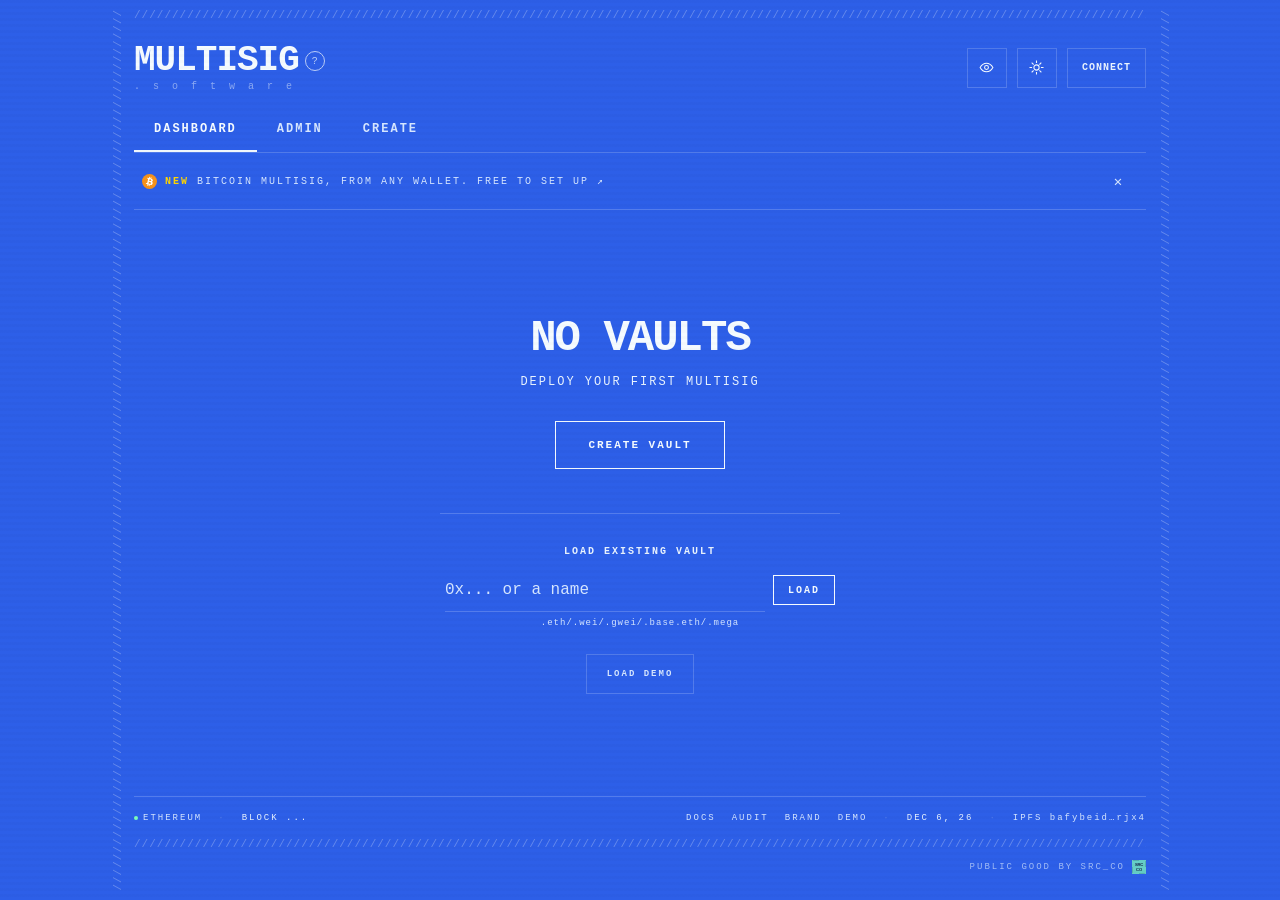
==== dapp/index.html @ 32e3cbd0 "Invite co-owners with a link that carries the vault draft, and announce the page A co-owner used to " ====
<!DOCTYPE html>
<html lang="en">
<head>
<meta charset="UTF-8">
<meta name="viewport" content="width=device-width,initial-scale=1">
<!-- WalletConnect brings its own UI, and that UI needs hosts of its own or it
     half-loads: the explorer API it asks for the wallet list and for each
     wallet's logo, the relay it carries the session over, and the Verify
     iframe it frames to have this origin vouched for. Only the relay was
     allowed (as a scheme-wide `wss:`), so picking WalletConnect produced a
     modal with no wallets in it, a "Failed to fetch" out of preloadListings,
     and two blocked frames — the connect path was unusable, not merely noisy.
     The relay is now named rather than admitted by scheme, since nothing else
     in the app opens a socket.

     Its RPC fallback (rpc.walletconnect.com) is deliberately still absent. The
     provider is initialised with an rpcMap for the one chain it is given, so
     chain reads stay on the RPC hosts listed here; letting the fallback
     through would put a vault's traffic on a host that is not one of them. -->
<meta http-equiv="Content-Security-Policy" content="default-src 'self'; script-src 'self' 'unsafe-inline'; style-src 'self' 'unsafe-inline' https://fonts.googleapis.com; font-src https://fonts.gstatic.com; connect-src 'self' https://mempool.space https://blockstream.info https://multisig-proposals.onrender.com https://multisig-postgrest.onrender.com https://sourcify.dev https://*.publicnode.com https://1rpc.io https://*.drpc.org https://sepolia.gateway.tenderly.co https://api.coinbase.com https://mainnet.base.org https://sepolia.base.org https://arb1.arbitrum.io https://mainnet.optimism.io https://mainnet.megaeth.com https://rpc-megaeth-mainnet.globalstake.io https://rpc.mainnet.chain.robinhood.com https://api.dotmega.domains https://keys.coinbase.com https://rpc.wallet.coinbase.com https://explorer-api.walletconnect.com wss://relay.walletconnect.com wss://relay.walletconnect.org; img-src 'self' data: https://explorer-api.walletconnect.com; frame-src https://verify.walletconnect.com https://verify.walletconnect.org; upgrade-insecure-requests">
<title>multisig</title>
<meta name="description" content="Multichain multisig with an embedded timelock. A mandatory delay between queuing and execution, so a compromised key or a social-engineered signature can be seen and cancelled before it lands.">
<!-- Unfurl metadata. Vault links get passed between co-signers and pasted into
     threads, and without these they arrive as a bare URL — no card, no title,
     no description. The 1200x630 card was already built and deployed here;
     nothing referenced it.

     These cannot describe a particular vault. A vault link is a fragment
     (#nrd.id.wei), and a fragment is never sent to the server — which is also
     what keeps a vault address out of the request log, and is a property worth
     keeping. So every vault link unfurls as the app itself, deliberately. -->
<meta property="og:type" content="website">
<meta property="og:site_name" content="multisig.software">
<meta property="og:title" content="multisig">
<meta property="og:description" content="Multichain multisig with an embedded timelock. A mandatory delay between queuing and execution, so a compromised key or a social-engineered signature can be seen and cancelled before it lands.">
<meta property="og:url" content="https://www.multisig.software/">
<meta property="og:image" content="https://www.multisig.software/multisig-card-1200x630.png">
<meta property="og:image:width" content="1200">
<meta property="og:image:height" content="630">
<meta property="og:image:alt" content="multisig.software — multichain multisig with an embedded timelock">
<meta name="twitter:card" content="summary_large_image">
<meta name="twitter:title" content="multisig">
<meta name="twitter:description" content="Multichain multisig with an embedded timelock. A mandatory delay between queuing and execution, so a compromised key or a social-engineered signature can be seen and cancelled before it lands.">
<meta name="twitter:image" content="https://www.multisig.software/multisig-card-1200x630.png">
<link rel="canonical" href="https://www.multisig.software/">
<link rel="preconnect" href="https://fonts.googleapis.com">
<link rel="preconnect" href="https://fonts.gstatic.com" crossorigin>
<link rel="preconnect" href="https://multisig-postgrest.onrender.com" crossorigin>
<link rel="dns-prefetch" href="https://ethereum.publicnode.com">
<link rel="preload" href="./ethers.slim.min.js" as="script">
<link rel="preload" href="./wallet.js" as="script">
<!-- Loaded without blocking the first paint. A stylesheet on a third-party host
     stops the browser painting ANYTHING until that host has been resolved,
     connected to, negotiated with and answered — including the boot overlay a
     few lines below, whose whole job is to be on screen while the rest of this
     page is still arriving. `display=swap` was already set, so the page has
     always been willing to draw its text in the fallback face and swap when the
     real one lands; this makes the same promise about the stylesheet itself.
     `media="print"` is what takes it off the critical path (a print stylesheet
     is not needed to paint a screen), and the onload hands it back to every
     medium the moment it has arrived. -->
<link href="https://fonts.googleapis.com/css2?family=IBM+Plex+Mono:wght@400;600;700&display=swap" rel="stylesheet" media="print" onload="this.media='all';this.onload=null">
<noscript><link href="https://fonts.googleapis.com/css2?family=IBM+Plex+Mono:wght@400;600;700&display=swap" rel="stylesheet"></noscript>
<link id="favicon" rel="icon" href="data:image/svg+xml,%3Csvg%20xmlns%3D%22http%3A%2F%2Fwww.w3.org%2F2000%2Fsvg%22%20viewBox%3D%220%200%2064%2064%22%3E%0A%3Crect%20width%3D%2264%22%20height%3D%2264%22%20fill%3D%22%232D5FE8%22%2F%3E%0A%3Cdefs%3E%0A%3Cpath%20id%3D%22pt%22%20d%3D%22M4%2C4%20H60%22%20fill%3D%22none%22%2F%3E%0A%3Cpath%20id%3D%22pr%22%20d%3D%22M60%2C4%20V60%22%20fill%3D%22none%22%2F%3E%0A%3Cpath%20id%3D%22pb%22%20d%3D%22M60%2C60%20H4%22%20fill%3D%22none%22%2F%3E%0A%3Cpath%20id%3D%22pl%22%20d%3D%22M4%2C60%20V4%22%20fill%3D%22none%22%2F%3E%0A%3C%2Fdefs%3E%0A%3Ctext%20font-family%3D%22%27Courier%20New%27%2Cmonospace%22%20font-size%3D%224.2%22%20fill%3D%22%23F5FBFF%22%20fill-opacity%3D%220.6%22%20letter-spacing%3D%22-0.3%22%3E%3CtextPath%20href%3D%22%23pt%22%3E%2F%2F%2F%2F%2F%2F%2F%2F%2F%2F%2F%2F%2F%2F%2F%2F%2F%2F%2F%2F%2F%2F%2F%2F%2F%2F%2F%2F%2F%2F%3C%2FtextPath%3E%3C%2Ftext%3E%0A%3Ctext%20font-family%3D%22%27Courier%20New%27%2Cmonospace%22%20font-size%3D%224.2%22%20fill%3D%22%23F5FBFF%22%20fill-opacity%3D%220.6%22%20letter-spacing%3D%22-0.3%22%3E%3CtextPath%20href%3D%22%23pr%22%3E%2F%2F%2F%2F%2F%2F%2F%2F%2F%2F%2F%2F%2F%2F%2F%2F%2F%2F%2F%2F%2F%2F%2F%2F%2F%2F%2F%2F%2F%2F%3C%2FtextPath%3E%3C%2Ftext%3E%0A%3Ctext%20font-family%3D%22%27Courier%20New%27%2Cmonospace%22%20font-size%3D%224.2%22%20fill%3D%22%23F5FBFF%22%20fill-opacity%3D%220.6%22%20letter-spacing%3D%22-0.3%22%3E%3CtextPath%20href%3D%22%23pb%22%3E%2F%2F%2F%2F%2F%2F%2F%2F%2F%2F%2F%2F%2F%2F%2F%2F%2F%2F%2F%2F%2F%2F%2F%2F%2F%2F%2F%2F%2F%2F%3C%2FtextPath%3E%3C%2Ftext%3E%0A%3Ctext%20font-family%3D%22%27Courier%20New%27%2Cmonospace%22%20font-size%3D%224.2%22%20fill%3D%22%23F5FBFF%22%20fill-opacity%3D%220.6%22%20letter-spacing%3D%22-0.3%22%3E%3CtextPath%20href%3D%22%23pl%22%3E%2F%2F%2F%2F%2F%2F%2F%2F%2F%2F%2F%2F%2F%2F%2F%2F%2F%2F%2F%2F%2F%2F%2F%2F%2F%2F%2F%2F%2F%2F%3C%2FtextPath%3E%3C%2Ftext%3E%0A%3Cpath%20d%3D%22M16%2C48%20V16%20H22%20L32%2C32%20L42%2C16%20H48%20V48%20H42%20V26%20L32%2C42%20L22%2C26%20V48%20Z%22%20fill%3D%22%23F5FBFF%22%2F%3E%0A%3C%2Fsvg%3E" type="image/svg+xml">
<link rel="stylesheet" href="./wallet.css">
<style>
*,*::before,*::after{box-sizing:border-box;margin:0;padding:0}
html{-webkit-text-size-adjust:100%}
a,button,[role=button],[onclick]{-webkit-tap-highlight-color:transparent;touch-action:manipulation}
/* Ink ladder. Hue is locked to the brand (blue 265 / teal 215); the contrast
   target is a hard constraint; chroma is the free variable and is maximised.
   Figures are APCA Lc against the theme's own --bg, monotone a > m > d > fr > ln.
   Dark theme runs light-on-blue because #2D5FE8 caps ANY dark ink at Lc 28 —
   below APCA's Lc 45 floor for text at any size. --on is the ink for text
   sitting on a light semantic fill (--g/--r/--y), where --bg would be too dim. */
:root{
  /* Lc:      78.1        —          64.3        73.3   */
  --a:#F5FBFF;--bg:#2D5FE8;--d:#D6E6FF;--m:#EAF4FF;
  /* Lc:       9.5         16.2        65.7                45.0        57.3 */
  --ln:#FFFFFF2E;--fr:#FFFFFF47;--g:#7DFFBA;--gc:#0A0A0A;--r:#FFB1AC;--y:#FFD600;
  --on:#0A0A0A;
  --f:'IBM Plex Mono','Courier New',monospace;
}
.light{
  /* Lc:      80.5        —          65.2        73.3   */
  --a:#00677C;--bg:#FDFDFD;--d:#008CA6;--m:#007990;
  --ln:#0099B326;--fr:#0099B340;--g:#059669;--gc:#fff;--r:#DC2626;--y:#B45309;
  --on:#FDFDFD;
}
body{font-family:var(--f);background:var(--bg);color:var(--a);min-height:100vh;min-height:100dvh;padding:10px;position:relative;overflow-x:hidden;transition:background .3s,color .3s;display:flex;flex-direction:column}
#app{flex:1;display:flex;flex-direction:column}
input,select,button,textarea{font-family:var(--f);font-size:16px;color:var(--a)}
input:focus,textarea:focus,select:focus{border-bottom-color:var(--a)!important;outline:none;box-shadow:inset 0 -1px 0 var(--a);caret-color:var(--a)}
button:focus-visible,a:focus-visible,[tabindex]:focus-visible{outline:2px solid var(--a);outline-offset:2px}
button:focus:not(:focus-visible){outline:none}
button{cursor:pointer}
button:active{transform:scale(.97)}
/* Text for assistive tech only. Used where meaning is carried by a glyph or a
   colour — a ✓ against an owner's name is unambiguous to look at and silent to
   a screen reader. Not display:none, which would take it out of the a11y tree
   as well. */
.vh{position:absolute;width:1px;height:1px;margin:-1px;padding:0;overflow:hidden;clip:rect(0 0 0 0);clip-path:inset(50%);white-space:nowrap;border:0}
::placeholder{color:var(--d)}
::selection{background:var(--a);color:var(--bg)}
::-moz-selection{background:var(--a);color:var(--bg)}
::-webkit-scrollbar{width:3px;height:3px}
::-webkit-scrollbar-thumb{background:var(--ln)}
@keyframes toastIn{from{opacity:0;transform:translateX(-50%) translateY(12px)}to{opacity:1;transform:translateX(-50%) translateY(0)}}
@keyframes pulse{0%,100%{opacity:1}50%{opacity:.25}}
@keyframes txLinked{0%,40%{background:color-mix(in srgb,var(--g) 15%,transparent)}100%{background:transparent}}
.tx-linked{animation:txLinked 2s ease}
.tx-focus{box-shadow:inset 2px 0 0 var(--a);background:color-mix(in srgb,var(--a) 5%,transparent)}
.tx-share{display:inline-flex;align-items:center;gap:8px;font-size:8px;font-weight:700;letter-spacing:1px;color:var(--a);border:1px solid var(--a);padding:3px 4px 3px 8px;text-transform:uppercase}
.tx-share button{background:none;border:none;color:var(--a);cursor:pointer;font-size:11px;line-height:1;padding:0 2px;opacity:.8}
.tx-share button:hover{opacity:1}
/* Tertiary action: one shape, three intents. The shape is declared once and
   each variant states only its intent, which is the colour it resolves to on
   hover.
     .sim-btn     diagnostic, neutral
     .alt-link    a non-destructive fallback. On-chain approval is a real
                  capability, the only route a DAO or nested multisig has and
                  the only one needing no coordination service, but for an
                  ordinary signer it costs gas, publishes the authorization and
                  gives up the front-run binding. Offered, not recommended.
     .reject-link destructive, and arms before it fires. */
.alt-link,.reject-link,.sim-btn{background:transparent;border:1px solid var(--ln);color:var(--d);font-size:9px;font-weight:700;letter-spacing:2px;padding:6px 12px;cursor:pointer;font-family:var(--f);text-transform:uppercase;transition:border-color .15s,color .15s}
.alt-link:hover,.sim-btn:hover{border-color:var(--a);color:var(--a)}
/* The decoder link wears the .sim-btn box but is a real <a> where the payload
   it points at is fixed (a posted proposal), so it can be copied, middle-clicked
   and read before it is followed. An anchor brings an underline and inline
   layout with it; the box has to sit on the row like its button peers. */
a.sim-btn{display:inline-flex;align-items:center;gap:4px;text-decoration:none}
.reject-link:hover{border-color:var(--r);color:var(--r)}
.reject-link.armed{border-color:var(--r);color:var(--r);background:color-mix(in srgb,var(--r) 8%,transparent)}
/* Peer of the above for undoing your own signature: destructive tone, no box.
   --r runs at full strength, Lc 45 on the blue. Dimming it is the thing to
   resist: at opacity .5 it falls to Lc 17, barely readable for a destructive
   control. */
.unsign-link{background:transparent;border:none;color:var(--r);font-size:9px;font-weight:700;letter-spacing:2px;padding:6px 0;cursor:pointer;font-family:var(--f);text-transform:uppercase;transition:opacity .15s}
@media(hover:hover){.unsign-link:hover{opacity:.75}}
/* Qualifier inside a filled button ("OFF-CHAIN", "VIA EXECUTOR"): subordinate
   to the verb, but it is the half of the label that says which route this is,
   so it stops short of .5, which would put it at Lc 41 on the fill. */
.btn-qual{opacity:.72;font-size:9px;margin-left:4px;font-weight:700}
/* .65 lands the glyph at Lc 37 on the blue and still recedes. Lower is not
   available: .4 gives Lc 20, under APCA's Lc 30 floor for an interactive
   non-text mark. */
.copy-btn{opacity:.65;transition:opacity .15s}
@media(hover:hover){.copy-btn:hover{opacity:1}}
@media(hover:hover){
  button:hover{opacity:.85}
  .btn:hover{opacity:.9}
  .btn-fill:hover,.btn-green:hover{opacity:.85}
  .btn-outline:hover{opacity:1;background:var(--a);color:var(--bg)}
  .btn-danger:hover{opacity:1;background:var(--r);color:var(--on);border-color:var(--r)}
  .net-row:hover{color:var(--a);background:var(--ln);transform:translateX(3px);box-shadow:inset 2px 0 0 var(--a)}
  .vtab:hover{color:var(--a)}
  .pill:not(.on):hover{border-color:var(--a);color:var(--a);background:color-mix(in srgb,var(--a) 6%,transparent)}
  .row:hover{background:var(--ln);box-shadow:inset 2px 0 0 var(--fr)}
  .inp:hover{border-bottom-color:var(--m)}
  .admin-tab:hover,.txb-tab:hover{color:var(--a)}
  .link-btn:hover{opacity:.7}
  .theme-btn:hover,.wallet-btn:hover{background:var(--ln);border-color:var(--fr)}
  .tx:not(.blocked):hover{background:var(--ln);box-shadow:inset 2px 0 0 var(--a)}
}

/* reactive affordances — explorer/address links, queue-card press, network-row slide */
.alink{transition:border-color .15s,color .15s}
@media(hover:hover){.alink:hover{border-bottom-color:var(--a)!important;color:var(--a)!important}}
.tx-explorer{display:inline-flex;align-items:center;gap:3px;font-size:9px;font-weight:700;letter-spacing:1px;color:var(--d);text-decoration:none;border-bottom:1px solid transparent;transition:color .15s,border-color .15s;white-space:nowrap}
@media(hover:hover){.tx-explorer:hover{color:var(--a);border-bottom-color:var(--a)}}
/* A truncated transaction hash, linked. No font-size on purpose — see
   explorerTxLink: the line it lands in sets the type, and a hash that picks its
   own would be the one figure in a row not agreeing with the rest. Tracking IS
   reset: the rows this appears in are tracked out to 1-2px for short uppercase
   labels, and a 19-character hex string at that spacing is half again as wide
   for nothing, in the one string here where the characters are read as a block
   and not as words. */
.tx-hash{letter-spacing:0;color:inherit;text-decoration:none;border-bottom:1px solid var(--ln);white-space:nowrap}
/* The non-hash fallback. Same voice, but it is not a link and it has no
   self-imposed length, so it is capped here — 19ch is what the truncated form
   above occupies, so a bad value takes exactly the space a good one would. */
.tx-hash.bad{display:inline-block;max-width:19ch;overflow:hidden;text-overflow:ellipsis;vertical-align:bottom;border-bottom-style:dotted;color:var(--d)}
.tx:not(.blocked):active{background:color-mix(in srgb,var(--a) 9%,transparent)}
.net-row:active{transform:translateX(1px)}

/* scanline */
.scan{position:fixed;inset:0;pointer-events:none;z-index:100;background:repeating-linear-gradient(0deg,transparent,transparent 3px,#0A0A0A04 3px,#0A0A0A04 6px)}
.light .scan{background:repeating-linear-gradient(0deg,transparent,transparent 3px,#0099B302 3px,#0099B302 6px)}

/* frame */
/* width:100% is load-bearing and looks redundant. #app is a COLUMN flex
   container, so its cross axis is horizontal and .frame would normally stretch
   to it — except that an auto margin on the cross axis cancels stretch, and
   `margin:0 auto` is how this is centred. Without stretch the item is sized
   fit-content, which resolves to min(max-content, max-width) — and max-content
   here is the whole tab strip, so it took the full 1060px cap no matter how
   little room there was. Any viewport between 1060 and ~1080 therefore scrolled
   horizontally by the difference: the frame was wider than the page it sat in.
   width:100% puts the available space back into that min(), so the cap only
   binds where there is room for it. */
.frame{position:relative;padding:0 24px;width:100%;max-width:1060px;margin:0 auto;display:flex;flex-direction:column;flex:1}
.rail{position:absolute;top:0;bottom:0;width:12px;overflow:hidden;writing-mode:vertical-lr;font-size:11px;letter-spacing:1px;color:var(--fr);user-select:none;line-height:12px}
.rail-l{left:0}.rail-r{right:0}
.hbar{font-size:11px;letter-spacing:1px;color:var(--fr);user-select:none;overflow:hidden;white-space:nowrap;line-height:1}

/* header */
.hdr{display:flex;justify-content:space-between;align-items:center;padding:22px 0 16px}
.logo{font-size:36px;font-weight:700;letter-spacing:-1px;line-height:1}
.sub{font-size:10px;letter-spacing:13px;color:var(--m);margin-top:2px;opacity:.5;user-select:none}
/* The "?" beside the wordmark is a real control, so it is a real button and it
   clears the text floor: .7 puts its glyph at Lc 49 on the blue and it still
   reads as quieter than the wordmark it hangs off. At .35 it would sit at
   Lc 21, well under the Lc 45 the ink ladder above commits to. */
.info-i{font-size:10px;font-weight:400;width:20px;height:20px;border-radius:50%;border:1px solid var(--a);background:transparent;padding:0;font-family:var(--f);color:var(--a);display:inline-flex;align-items:center;justify-content:center;letter-spacing:0;opacity:.7;transition:opacity .2s;cursor:pointer;vertical-align:middle;margin-left:2px;flex-shrink:0}
@media(hover:hover){.info-i:hover{opacity:1}}
.info-tip{display:none;position:fixed;top:50%;left:50%;transform:translate(-50%,-50%);width:min(400px,88vw);max-height:85vh;max-height:85dvh;overflow-y:auto;padding:24px;background:var(--a);color:var(--bg);font-size:13px;line-height:1.9;letter-spacing:.3px;z-index:300;text-transform:none;font-weight:500}
.info-tip.open{display:block}
.info-tip .x{position:absolute;top:12px;right:12px;background:transparent;border:none;color:var(--bg);font-size:14px;cursor:pointer;opacity:.6;padding:4px 8px}
.info-backdrop{display:none;position:fixed;inset:0;background:rgba(0,0,0,.4);z-index:299}
.info-backdrop.open{display:block}
.addr{font-size:10px;letter-spacing:2px;color:var(--m);margin-top:4px}
/* The vault's WNS name in the header, beside its address. Accent-coloured and
   heavier so the eye lands on it first — it is the readable half of the pair —
   without growing the line: same size as the address it sits next to. */
.vault-name{font-weight:700;color:var(--a)}
/* The one copy button in the app that hands over something other than the string
   it sits next to, so it is the one that carries a word. Tracked and sized like
   the .addr line it belongs to rather than like the glyph, and set a little in
   from the address so the pair does not read as one token. */
.addr-link-btn{gap:5px;letter-spacing:2px;font-size:9px;font-weight:600;margin-left:6px}
.hdr-r{display:flex;gap:10px;align-items:center}
.theme-btn{background:transparent;border:1px solid var(--ln);color:var(--a);width:40px;height:40px;font-size:14px;display:flex;align-items:center;justify-content:center;transition:background .15s}
.wallet-btn{background:transparent;border:1px solid var(--ln);color:var(--m);height:40px;padding:0 14px;font-size:10px;font-weight:600;letter-spacing:1px;display:flex;align-items:center;gap:6px;transition:background .15s;max-width:200px;overflow:hidden;text-overflow:ellipsis;white-space:nowrap}
.dot-sm{width:4px;height:4px;border-radius:50%;background:var(--g)}

/* nav */
.nav{display:flex;border-bottom:1px solid var(--ln)}
.nav button{position:relative;padding:14px 20px;font-size:12px;font-weight:700;letter-spacing:2px;background:transparent;border:none;border-bottom:2px solid transparent;color:var(--d);transition:color .15s}
.nav button.on{color:var(--a)}

/* content */
.content{padding:8px 0;min-height:60vh;display:flex;flex-direction:column;flex:1}

/* section divider */
.sec{display:flex;align-items:center;gap:10px;margin:40px 0 16px;user-select:none}
.sec span:first-child{font-size:10px;letter-spacing:3px;color:var(--d);flex-shrink:0}
.sec .line{flex:1;height:1px;background:var(--ln)}

/* attention bar — what is waiting, across every vault, above the strip that
   selects between them. Its counts run over ALL vaults and the queue below it
   runs over one, so on any vault but the busiest it stated a figure the visible
   queue could not account for: "1 READY TO EXECUTE" over a queue with nothing
   ready, and no way to find the one that had it. Two things fix that and both
   are in this row. A part whose work lives elsewhere is drawn as the way to get
   there rather than as a number to reconcile, and the count of what is not on
   this vault is named outright at the end of the row. */
.attn{display:flex;align-items:center;gap:12px;flex-wrap:wrap;padding:14px 8px;margin-bottom:4px;border-bottom:1px solid var(--ln);font-size:10px;letter-spacing:2px}
.attn-n{color:var(--y);font-weight:700;flex-shrink:0}
.attn-parts{color:var(--d);display:flex;align-items:center;gap:8px;flex-wrap:wrap;min-width:0}
/* Underlined, not boxed: this is a destination inside a status line, and the
   row is not a row of buttons. The touch box is grown with ::after rather than
   with padding — the same reasoning .icon-btn states — because padding on a
   10px inline part would break the baseline it shares with the text either
   side of it. Inset horizontally by less than the 8px gap, so two adjacent
   parts never overlap each other's target. */
.attn-jump{position:relative;background:transparent;border:none;font-family:var(--f);font-size:10px;letter-spacing:2px;color:var(--m);padding:0;border-bottom:1px solid var(--fr);transition:color .15s,border-color .15s}
.attn-jump::after{content:"";position:absolute;inset:-14px -3px}
@media(hover:hover){.attn-jump:hover{color:var(--a);border-bottom-color:var(--a)}}
.attn-else{color:var(--d);margin-left:auto;flex-shrink:0}

/* buttons */
.btn{font-size:11px;font-weight:700;letter-spacing:2px;height:40px;display:inline-flex;align-items:center;justify-content:center;padding:0 20px;text-transform:uppercase;border:none;transition:opacity .15s,background .15s,color .15s,border-color .15s,transform .1s ease}
.btn-fill{background:var(--a);color:var(--bg)}
.btn-green{background:var(--g);color:var(--gc)}
.btn-outline{background:transparent;color:var(--a);border:1px solid var(--a)}
.btn-danger{background:transparent;color:var(--r);border:1px solid color-mix(in srgb,var(--r) 35%,transparent)}
.btn-w{width:100%}
.btn-sm{height:30px;padding:0 14px;font-size:10px}
.btn-big{height:48px;font-size:13px;letter-spacing:3px}

/* inputs */
.inp{width:100%;padding:12px 0;font-size:16px;background:transparent;border:none;border-bottom:1px solid var(--ln);margin-bottom:16px;border-radius:0;-webkit-appearance:none;transition:border-color .15s}
.lbl{font-size:10px;font-weight:600;letter-spacing:2px;text-transform:uppercase;color:var(--m);margin-bottom:4px;display:block}
.lbl .dim{opacity:.5}
textarea.inp{min-height:80px;resize:vertical;border:1px solid var(--ln);padding:12px;font-size:13px;border-bottom:1px solid var(--ln)}

/* row */
.row{display:flex;justify-content:space-between;align-items:center;padding:16px 8px;border-bottom:1px solid var(--ln);flex-wrap:wrap;gap:10px;transition:background .15s}
.sep{height:1px;background:var(--ln);margin:32px 0}

/* vault tabs */
/* The scrollbar is hidden on purpose, and the background is what replaces it.
   A vault past the right edge was simply not there: this strip scrolls whenever
   the names outrun the row — 457px of it off-screen on a 390px phone with four
   vaults, and it still loses 72px at 900px — so more than half the vault list
   looked unreachable on the one control the whole app routes through. The
   attention bar sends you to another vault; this is what you arrive at to
   switch.
   Drawn by the container's own background rather than by a mask, because a mask
   is unconditional and this must not claim there is more when there is not. The
   two gradients set `local` scroll WITH the content and sit over the two set
   `scroll`, which are pinned to the box: at either end the cover lands on the
   shadow and it vanishes, in between both edges show, and with nothing to
   scroll the covers sit on both shadows permanently. No JS, and it cannot fall
   out of step with the scroll position the way a measured flag would.
   The tabs are transparent, so this reads through them as a soft edge on the
   strip. It stays under --a's 22% rather than going to a hard rule: the row
   already has a hairline under it and a second hard edge crossing that one at
   right angles would read as a border, not as a horizon. */
.vtabs{
  overflow-x:auto;-webkit-overflow-scrolling:touch;scrollbar-width:none;
  background:
    linear-gradient(to right, var(--bg) 55%, transparent) left center / 26px 100% no-repeat local,
    linear-gradient(to left,  var(--bg) 55%, transparent) right center / 26px 100% no-repeat local,
    linear-gradient(to right, color-mix(in srgb,var(--a) 22%,transparent), transparent) left center / 16px 100% no-repeat scroll,
    linear-gradient(to left,  color-mix(in srgb,var(--a) 22%,transparent), transparent) right center / 16px 100% no-repeat scroll;
}
.vtabs::-webkit-scrollbar{display:none}
/* max-content is what makes the strip scroll instead of fitting, and it belongs
   only to the breakpoint that wants scrolling. Above it the tabs share the row,
   and leaving it on would hand a long holdings summary — now that .vtab-info is
   one line — the power to stretch the strip a character at a time into a
   horizontal scroll with no visible bar (.vtabs hides it), which is a worse loss
   than an ellipsis. A long list of vaults still overflows and scrolls: that
   comes from .vtab's 140px basis and flex-shrink:0, not from here. */
.vtabs-inner{display:flex;border-bottom:1px solid var(--ln)}
@media(max-width:640px){.vtabs-inner{min-width:max-content}}
/* Top-aligned, not centre-aligned. A <button> centres its content by default,
   which was invisible while every tab carried a name AND an info line; now that
   the selected tab gives its balance back to the hero it can be one line tall,
   and centring dropped its name to a different baseline from its neighbours'. */
.vtab{padding:16px 24px;text-align:left;background:transparent;border:none;border-bottom:2px solid transparent;color:var(--d);position:relative;flex:1 0 140px;transition:color .15s;display:flex;flex-direction:column;align-items:flex-start;justify-content:flex-start}
.vtab.on{color:var(--a)}
.vtab-name{font-size:14px;font-weight:700;display:flex;align-items:center;gap:6px}
.vtab-dot{width:6px;height:6px;border-radius:50%;flex-shrink:0;animation:pulse 2s infinite}
/* One line, always. This strip exists to be compared across — that is the whole
   argument for putting a balance on the tabs you might switch TO — and a column
   of summaries can only be read at a glance while they share a baseline. A vault
   holding more tokens than its neighbours spelled a longer line, wrapped, and
   pushed its own pending count onto a second row while every other tab's sat on
   the first; the row stopped being scannable at the one moment it had something
   to say. Truncation is the right loss: the exact figure is one click away in
   the hero below, and what a glance needs off this row is which vault, not the
   last digit of its balance.
   align-self is what supplies a width to truncate against — the tab is a
   flex-start column, so without it the line is content-sized and can never
   overflow. Below 640px .vtabs-inner is max-content and the strip scrolls
   instead, which is where these already sat on one line. */
.vtab-info{font-size:10px;opacity:.85;margin-top:3px;align-self:stretch;min-width:0;white-space:nowrap;overflow:hidden;text-overflow:ellipsis}

/* stats */
.stats{padding:36px 0 8px}
.stat-big{font-size:52px;font-weight:700;letter-spacing:-2px;line-height:1}
.stat-token{font-size:16px;font-weight:600;color:var(--m)}
.stat-usd{font-size:13px;color:var(--d)}
.holdings{display:flex;gap:20px;margin-top:12px;flex-wrap:wrap;font-size:12px;color:var(--m)}
/* The reveal groups in the hero are sized to their figures, not to the column,
   so sweeping the pointer down the page doesn't trip them. */
.stats .privg{width:fit-content;max-width:100%}
.holdings strong{font-weight:700}
.holdings .usd{font-size:10px;color:var(--d);margin-left:4px}

/* Visual privacy — the over-the-shoulder pass, gated on body.priv-on.
   Contrast cannot hide anything here: an onlooker sits on the same contrast
   sensitivity function you do, so any contrast clearing your threshold clears
   theirs. Occlusion is the only lever that works.
   Radius: letter identification lives in a ~3 cycles-per-x-height band, i.e. a
   stroke period of 0.172em. A Gaussian of sigma s attenuates period p by
   exp(-2(pi*s/p)^2), so 0.08em drops that band below an onlooker's detection
   threshold at 1m. 0.11em keeps ~1.4x margin for better-than-20/20 eyes; 2x
   (0.16em) buys little further privacy and reads as a font fault rather than a
   deliberate veil. In em, so one radius serves the 9px chrome and the 52px hero
   alike and it tracks every breakpoint.
   What carries .priv is a rule, not a judgement call: a figure stating a
   QUANTITY OF MONEY — a balance, an amount, a delta — wherever it appears and
   at whatever size. Tickers, token icons, addresses, signer counts, gas, dates
   and thresholds never do. That is what keeps the veil from reading as damage:
   it lands on digits and leaves the furniture sharp.
   Size is deliberately not the boundary. A 12px+ rule is tempting, since 9-11px
   sits under the ~5 arcmin detection floor at 1m, but an onlooker on a train is
   at 0.5m; and once this is a mode the user switches on it is a promise, which
   hiding the hero balance while the same number sits sharp in the vault tab
   above it would break. */
body.priv-on .priv{filter:blur(.11em);transition:filter .32s ease}
/* Reveal by group, not by glyph. A balance and its USD line are one figure, so
   they lift together and the pointer never has to hunt for the right few
   pixels; .privg is that group, and it is drawn tightly around the figures so
   crossing the page doesn't strobe them. Quick to reveal, slow to re-veil —
   the reverse feels like a flinch. Touch has no hover, so groups without an
   inner control carry tabindex=0 (emitted only while the mode is on, so the
   mode never leaves dead tab stops behind) and lift on tap. */
body.priv-on .privg:hover .priv,body.priv-on .privg:focus-within .priv,
body.priv-on .priv:hover,body.priv-on .priv:focus{filter:none;transition-duration:.1s}
body.priv-on .privg,body.priv-on .priv{outline:none}
body.priv-on .privg:focus-visible,body.priv-on .priv:focus-visible{outline:2px solid var(--a);outline-offset:3px}
.theme-btn svg{display:block}
@media(prefers-reduced-motion:reduce){
  body.priv-on .priv{transition:none}
}
.meta{display:flex;gap:24px;font-size:11px;letter-spacing:2px;color:var(--m);margin-top:12px;flex-wrap:wrap}
/* When this vault executes: the delay, and the one route around it. One rule
   brackets the pair, so the exception is read as belonging to the delay rather
   than as another entry in the run of facts beside it. The inner gap is narrower
   than .meta's 24px — they are two halves of one clause, and at the row's own
   spacing they would read as two of its items. */
.meta-when{display:inline-flex;align-items:baseline;gap:14px;flex-wrap:wrap;border-left:2px solid var(--a);padding-left:10px;margin-left:2px}
.meta-when.open{border-left-color:var(--y);color:var(--y)}
.meta-fast{color:var(--g)}

/* queue */
.tx{padding:18px 8px;border-bottom:1px solid var(--ln);transition:opacity .3s,background .15s}
/* A blocked proposal is waiting on the nonce ahead of it, not cancelled, so the
   whole card (target, amount, who has signed) is still the thing a signer reads
   to decide whether to unblock it. .72 keeps the row plainly recessive at
   Lc 51, and the state itself is carried by the same bordered status pill every
   other card uses. Fog cannot do the signalling: at .3 the text falls to Lc 17,
   which recesses the row by destroying its content. */
.tx.blocked{opacity:.72}
.tx-top{display:flex;justify-content:space-between;align-items:flex-start;gap:12px;flex-wrap:wrap;margin-bottom:10px}
.tx-nonce{font-size:10px;font-weight:700;color:var(--d)}
.tx-val{font-size:20px;font-weight:700}
.tx-to{font-size:11px;color:var(--m);margin-top:3px;word-break:break-all}
/* State pill in the card header. Outlined in whatever colour the state resolves
   to, so it reads as status rather than as a third button. */
.tx-status{font-size:10px;font-weight:700;letter-spacing:2px;border:1px solid currentColor;padding:4px 9px;white-space:nowrap}
.approvals{display:flex;gap:6px;flex-wrap:wrap;align-items:center;font-size:10px;letter-spacing:1px}
.ap-ok,.ap-no{display:inline-flex;align-items:center;gap:5px;padding:3px 8px;border:1px solid var(--ln);letter-spacing:1px;font-weight:600}
.ap-ok{color:var(--g);border-color:color-mix(in srgb,var(--g) 40%,transparent);background:color-mix(in srgb,var(--g) 8%,transparent)}
.ap-no{color:var(--d)}
.eta{color:var(--d);margin-left:auto;font-size:10px}
.tx-progress{display:flex;align-items:center;gap:10px;margin:14px 0 12px;font-size:9px;font-weight:700;letter-spacing:2px;color:var(--d)}
.tx-progress>.plabel{min-width:78px}
/* The maturity date is the TIMELOCK bar's readout — the instant it is filling
   toward — so it takes the same trailing slot the SIGNATURES bar puts its count
   in, and the row's own type with it. It was sitting at the end of the approvals
   row instead, where .eta's margin-left:auto stranded it against the card's far
   edge with nothing beside it to say what it was the time OF. That left the one
   bar on the card with no figure against it while its sibling had one.
   letter-spacing stays at 1: a date is read as words and numerals, not as the
   tracked-out labels around it, and at 2px "Jul 28, 04:19 AM" grows wide enough
   to crowd the bar on a phone. */
.tx-progress .eta{margin-left:0;font-size:9px;letter-spacing:1px;color:var(--m)}
.pbar{height:4px;background:var(--ln);overflow:hidden;flex:1;min-width:70px;max-width:220px}
.pbar>i{display:block;height:100%;transition:width .4s ease}
/* Proposal footer. The status pill reads as state and lives in the header next
   to .tx-kind, which it matches; the verbs it enables collect down here. Keeping
   them apart matters because .tx-status shares .btn's outlined-caps treatment:
   flush against EXECUTE/CANCEL it misreads as a third, disabled button.
   Diagnostics lead, committal actions sit on the trailing edge. */
.tx-foot{margin-top:12px;display:flex;justify-content:space-between;align-items:flex-end;gap:12px;flex-wrap:wrap}
.tx-foot-diag{display:flex;gap:8px;flex-wrap:wrap;align-items:center}
.tx-foot-act{display:flex;gap:8px;flex-shrink:0;margin-left:auto}
/* A wallet flow is already in flight, so this card's controls are not available
   — see guardSubmit. Quiet and inert rather than removed: the buttons have to
   stay where they are, because the one being waited on is the one just pressed
   and a card that reshuffles under the cursor is worse than one that waits. */
.tx-foot-act.working>*{opacity:.35;pointer-events:none}
.tx-foot-act.working{cursor:progress}

/* tx builder */
.txb{padding:20px 18px;border:1px solid var(--fr);border-left:2px solid var(--a);background:color-mix(in srgb,var(--a) 4%,transparent);margin:6px 0 28px}
/* Wraps, because it has to. The row is a variable number of mode tabs plus a
   44px discard target held on the trailing edge by margin-left:auto, and with
   no wrap the overflow lands entirely on that button: at 320px it sat a few
   pixels outside the frame and took the whole page into a horizontal scroll to
   reach a control whose only job is to close the thing scrolling. Wrapping puts
   it on the next line instead, which is where every other crowded row in this
   file already puts its tail. */
.txb-tabs{display:flex;flex-wrap:wrap;gap:20px;margin-bottom:24px;align-items:center}
.txb-tab{position:relative;background:transparent;border:none;font-size:11px;font-weight:700;letter-spacing:2px;padding:4px 0;color:var(--d);border-bottom:2px solid transparent;transition:color .15s}
.txb-tab.on{color:var(--a)}
.x-btn{background:transparent;border:none;color:var(--d);font-size:14px;padding:8px;min-width:40px;min-height:40px;display:flex;align-items:center;justify-content:center;margin-left:auto}
.x-btn.red{color:var(--r)}
/* Inline glyph button (copy, share, dismiss) that sits inside a line of text:
   it must not disturb the line box, so the visual box stays tiny and the TOUCH
   box is grown with a transparent ::after instead of with padding. Without it
   these are ~14px targets on a phone, while every other control in the app is
   held to 44px. Declared AFTER .x-btn, which it pairs with and must override at
   equal specificity, so source order is the whole argument.
   margin-left is reset because .x-btn floats right (for the tab-row ✕) and the
   copy glyphs otherwise inherit it: as a flex child beside a signer's address
   that shoves the glyph, and the name after it, to the far edge of the row. A
   copy affordance belongs against the thing it copies. */
.icon-btn{position:relative;display:inline-flex;align-items:center;justify-content:center;min-width:auto;min-height:auto;padding:2px 5px;font-size:9px;line-height:1;vertical-align:middle;margin-left:0}
.icon-btn::after{content:"";position:absolute;top:50%;left:50%;transform:translate(-50%,-50%);width:44px;height:44px}
/* minmax(0,1fr), not 1fr. A grid item's automatic minimum size is its
   min-content width, so a track written as 1fr is really minmax(min-content,
   1fr) and any column holding something that will not wrap — a chain-pill row,
   a long unbroken label — pushes past its share instead of being held to it.
   On CREATE at tablet widths that put the right column, and the DEPLOY button
   with it, 42px outside the frame and scrolled the page sideways. The rest of
   the file already spells its tracks this way (.send-grid, .owner-row); these
   two were the holdouts. */
.grid2{display:grid;grid-template-columns:minmax(0,1fr) minmax(0,1fr);gap:32px}
.grid3{display:grid;grid-template-columns:minmax(0,1fr) minmax(0,1fr) minmax(0,2fr);gap:16px}
.tok-ico{display:inline-flex;align-items:center;vertical-align:middle;line-height:0}
.tok-ico svg{width:15px;height:15px;display:block}
.pill .tok-ico{margin-right:6px}
.tok-ico.big svg{width:26px;height:26px}
.tok-ico.sm svg{width:12px;height:12px}
.ctok-chip{display:inline-flex;align-items:center;gap:5px;font-size:10px;letter-spacing:1px;border:1px solid var(--ln);padding:3px 4px 3px 8px;color:var(--m)}
.ctok-chip button{background:none;border:none;color:var(--d);cursor:pointer;font-size:11px;line-height:1;padding:0 2px}
.ctok-chip button:hover{color:var(--r)}
.token-pills{display:flex;gap:6px;flex-wrap:wrap;margin-bottom:16px}
.pill{height:34px;padding:0 14px;font-size:10px;font-weight:700;letter-spacing:2px;display:inline-flex;align-items:center;background:transparent;color:var(--d);border:1px solid var(--ln);text-transform:uppercase;transition:border-color .15s,color .15s}
.pill.on{color:var(--a);border-color:var(--a);background:color-mix(in srgb,var(--a) 10%,transparent)}
/* The TEST marker inside a chain pill. It needs a class for two reasons, and the
   pill read "SEPOLIATEST" because of the first: .pill is a flex container, so
   the literal space authored between the chain name and this span is an
   anonymous flex item whose whitespace collapses to nothing. The separation has
   to be a margin — the same way .tok-ico's is, and the same reason .net-row gets
   away with a bare space (it has a flex gap). Second, this was carrying
   class="dim", which is only ever declared as a descendant of .lbl, so the
   marker was not actually being held back at all. */
.pill-test{margin-left:5px;font-size:7px;opacity:.5}
.link-btn{background:transparent;border:none;color:var(--a);font-size:11px;font-weight:700;letter-spacing:2px;padding:8px 0;display:flex;align-items:center}
.batch-call{margin-bottom:16px;padding-bottom:16px;border-bottom:1px solid var(--ln)}
.call-hdr{display:flex;justify-content:space-between;align-items:center;margin-bottom:10px;font-size:10px;font-weight:700;color:var(--d);letter-spacing:2px}

/* signers — the same ordering the header commits to for the vault's own pair:
   whatever identifies the owner leads, and the machine half recedes behind it.
   It was the other way round here (addr 14/700, name 11), which put the weight
   on the one string nobody reads.
   Which element is which is decided per owner, not per column: .signer-id is
   the name when there is one and the ADDRESS when there is not, because an
   unnamed owner's address is the only identity in the row and has no business
   being styled as the recessive half of a pair that does not exist. .signer-addr
   is then the address in its second role only — the copy a name displaced.
   --d at 12px stays a text ink, not a whisper: Lc 64 dark / 65 light, above the
   ladder's floor. */
.signer-id{font-size:14px;font-weight:700;color:var(--a);letter-spacing:1px;word-break:break-all}
.signer-addr{font-size:12px;font-weight:400;color:var(--d);word-break:break-all}
/* A bare "R" floating after a name reads as a typo. Both of these are chips
   because they are annotations ON the signer, not more of the signer's name —
   the same bordered treatment the admin roster already gives YOU. */
.signer-label{font-size:9px;color:var(--m);letter-spacing:2px;border:1px solid var(--ln);padding:1px 6px}
.signer-you{font-size:9px;font-weight:700;color:var(--m);letter-spacing:1px;border:1px solid var(--fr);padding:1px 6px}
/* Where an owner stands against the live queue, on the trailing edge of their
   own row. The roster carried identities and nothing else, in a space-between
   row holding a single child — so two thirds of every line was blank while the
   one thing this section could say that no other part of the page says, WHICH
   owner the queue is waiting on, was recoverable only by reading the approval
   chips off every card above it and intersecting them by eye.
   Two states, because they are two different sentences. AWAITING is a call to
   act — this owner is the reason something cannot proceed — and takes the
   warning tone the rest of the app reserves for exactly that. The signed tally
   is a standing, not a request, and stays on the ink ladder; it goes green only
   at the full count, where the claim is unambiguous.
   .row's space-between already puts this on the trailing edge while it shares a
   line with the identity. margin-left:auto is for when it does not: a long
   name-plus-address pair wraps it to a line of its own, where space-between has
   only one item to place and puts it at the START — so a roster on a phone
   could show two owners' standings right-aligned and the one between them left,
   which reads as three unrelated facts rather than a column. */
.signer-stand{font-size:10px;font-weight:700;letter-spacing:2px;color:var(--d);flex-shrink:0;white-space:nowrap;margin-left:auto}
.signer-stand.await{color:var(--y)}
.signer-stand.all{color:var(--g)}

/* footer */
.footer{border-top:1px solid var(--ln);padding:12px 0;display:flex;justify-content:space-between;align-items:center;font-size:9px;letter-spacing:2px;color:var(--m);flex-wrap:wrap;gap:8px}
.footer-l,.footer-r{display:flex;gap:16px;align-items:center;flex-wrap:wrap}
.reset-btn{background:transparent;border:none;color:var(--d);font-size:9px;letter-spacing:2px;padding:4px 0}
.docs-link{color:var(--d);font-size:9px;letter-spacing:2px;text-decoration:none}
.docs-link:hover{color:var(--a)}
/* The IPFS fingerprint. Same ink as the links it sits beside — var(--d), full
   strength on hover — rather than a fixed grey, because the two themes invert
   (light ink on blue, teal ink on white) and any single literal colour is
   unreadable in one of them. */
.ipfs-mark{background:transparent;border:none;padding:4px 0;font-family:inherit;cursor:pointer;color:var(--d);font-size:9px;letter-spacing:2px;text-decoration:none;white-space:nowrap}
.ipfs-mark:hover,.ipfs-mark:focus-visible{color:var(--a)}

/* colophon — the SRC_CO mark, below the bottom rule and outside the functional
   footer row, because it is a credit and not a control. Held at .7 so it reads
   as a signature rather than competing with DOCS and AUDIT; full strength on
   hover, when someone has decided to look at it. */
.colophon{align-self:flex-end;display:inline-flex;align-items:center;gap:7px;margin:10px 0 16px;font-size:9px;letter-spacing:2px;color:var(--d);text-decoration:none;opacity:.7;transition:opacity .2s ease,color .2s ease}
.colophon:hover,.colophon:focus-visible{opacity:1;color:var(--a)}
.colophon svg{width:14px;height:14px;display:block;flex:none;user-select:none}

/* toast */
.toast{position:fixed;bottom:28px;left:50%;transform:translateX(-50%);background:var(--a);color:var(--bg);padding:12px 24px;padding-bottom:max(12px,env(safe-area-inset-bottom));font-size:11px;font-weight:700;letter-spacing:2px;z-index:999;animation:toastIn .2s ease;text-align:center}

/* empty */
.empty{text-align:center;padding:40px 0;margin:auto 0}
.empty-title{font-size:44px;font-weight:700;letter-spacing:-2px}
.empty-sub{font-size:12px;color:var(--m);letter-spacing:2px;margin:12px 0 32px}

/* network selector — a real <button> per row, so the chain picker is reachable
   by keyboard and announces as a control. Row chrome unchanged. */
.net-row{width:100%;text-align:left;background:transparent;border:none;font-family:var(--f);padding:12px 8px;font-size:12px;font-weight:700;letter-spacing:2px;border-bottom:1px solid var(--ln);color:var(--d);cursor:pointer;display:flex;align-items:center;gap:8px;transition:background .15s,color .15s,transform .15s,box-shadow .15s}
.net-row.on{color:var(--a);border-bottom:none}
/* Both of these are read, not decoration: the chain id is how you tell two
   deployments apart, and TEST is the difference between play money and real.
   At .4/.5 they would sit at Lc 20/25 on the blue. */
.net-id{font-size:9px;opacity:.65}
.net-test{font-size:8px;opacity:.7}
.net-panel{border-left:2px solid var(--a);background:color-mix(in srgb,var(--a) 4%,transparent);padding:2px 16px}
.net-panel .net-row:last-child,.net-panel .net-tokens:last-child{border-bottom:none}
.net-tokens{padding:8px 0 12px 16px;border-bottom:1px solid var(--ln);font-size:10px;color:var(--d);display:flex;gap:10px;flex-wrap:wrap}
.net-tokens span{font-weight:600}
/* Bitcoin has no factory and no chain id, so its row is a link out of the chain
   switcher rather than a chain in it: it goes to bitcoin.html, and it cannot reach
   S.cf.net or switchChain. An <a> needs telling what a <button> gets for free. */
.net-row.btc-row{text-decoration:none;color:inherit}
.btc-banner{display:flex;align-items:center;justify-content:space-between;gap:12px;padding:8px 8px;border-bottom:1px solid var(--ln);font-size:10px;letter-spacing:2px;color:var(--d)}
.btc-banner a{display:flex;align-items:center;gap:8px;color:inherit;text-decoration:none;min-width:0}
.btc-banner strong{color:var(--y);font-weight:700}
.btc-banner .x-btn{margin:0;flex-shrink:0}
.net-row.btc-row .net-id{margin-left:auto}

/* admin */
.admin-note{font-size:10px;color:var(--d);letter-spacing:2px;margin:12px 0 20px}
.admin-tabs{display:flex;gap:24px;margin-bottom:32px}
.admin-tab{position:relative;background:transparent;border:none;font-size:12px;font-weight:700;letter-spacing:2px;color:var(--d);padding:4px 0;border-bottom:2px solid transparent;transition:color .15s}
.admin-tab.on{color:var(--a)}
/* animated tab indicators — the active bar slides in and previews faintly on hover */
.nav button::after,.vtab::after,.txb-tab::after,.admin-tab::after{content:"";position:absolute;left:0;right:0;bottom:-2px;height:2px;background:var(--a);transform:scaleX(0);transform-origin:center;transition:transform .22s cubic-bezier(.4,0,.2,1);pointer-events:none}
.nav button.on::after,.vtab.on::after,.txb-tab.on::after,.admin-tab.on::after{transform:scaleX(1)}
@media(hover:hover){
  .nav button:not(.on):hover::after,.vtab:not(.on):hover::after,.txb-tab:not(.on):hover::after,.admin-tab:not(.on):hover::after{transform:scaleX(1);background:var(--fr)}
}
.policy-big{font-size:44px;font-weight:700;letter-spacing:-2px}
.policy-of{font-size:18px;font-weight:700;color:var(--m)}
.changed-tag{font-size:10px;color:var(--y);letter-spacing:2px}
.policy-warn{font-size:10px;letter-spacing:1px;line-height:1.6;color:var(--y);border-left:2px solid var(--y);background:color-mix(in srgb,var(--y) 6%,transparent);padding:10px 14px;margin-bottom:20px}
.thresh-btns{display:flex;gap:6px;margin-bottom:16px;flex-wrap:wrap;align-items:center}
.thresh-btn{flex:0 0 auto;min-width:60px;padding:0 10px}
/* A slot that is not a control yet. It keeps the armed button's full-width
   footprint so the column does not jump the moment a value changes, and states
   that it is inert with a dashed hairline rather than a solid rule: at --fr,
   solid, it was the largest and one of the brightest-edged objects on the
   POLICY tab while being the only thing there that does nothing. */
.btn-disabled{border:1px dashed var(--ln)!important;color:var(--d)!important;background:transparent!important;cursor:not-allowed}
/* What a policy figure MEANS, set under the control that sets it. Both callers
   replace a line that restated the number already set 44px tall directly above
   it — and neither consequence is derivable from the ratio at a glance: 2-of-4
   tolerates two lost keys and 3-of-4 tolerates one, and nothing in "3 / 4"
   says so. Held to 44ch so the sentence breaks like prose rather than running
   the width of the column. */
.policy-note{font-size:10px;letter-spacing:1px;line-height:1.65;color:var(--d);margin:-6px 0 14px;max-width:44ch}
.policy-note.warn{color:var(--y)}
/* THRESHOLD and DELAY are two halves of one grid row, so their commit buttons
   belong on one line — and the content stacked above them is not the same
   height in each column: a threshold has a picker, a delay has a field, a unit
   group and a seconds readout. Bottom-aligning the button is what survives
   that, and it survives a consequence note wrapping to one more line in one
   column than the other, which reserving a fixed height for the note does not.
   Grid items already stretch to the row's height, so `auto` has real space to
   take. Once the columns stack there is no shared row and it is a no-op. */
.policy-col{display:flex;flex-direction:column;min-width:0}
.policy-col>.btn{margin-top:auto}
/* Caption over the roster's editable half. It is a column heading only while
   there are two columns: on a phone each owner's label field drops beneath
   their name, so a heading set in the same 10px tracked caps as OWNERS beside
   it reads as a second section title over a column that is no longer there.
   It gives up the heading and keeps the sentence — full width, on the ink
   ladder, at the weight of the note it always was. */
.owner-cap{margin:0;font-size:10px;font-weight:600;letter-spacing:2px;text-transform:uppercase;color:var(--m);text-align:right}
.owner-cap .dim{opacity:.5}
/* Both owner-label fields in the app — the admin roster's and the create form's
   — are 11px by design, but every .inp is forced to 16px on a phone so iOS does
   not zoom the page on focus. That left a column of "LABEL" placeholders set
   larger than the owner names they annotate on one screen and as large as the
   required address field they are optional beside on the other. The zoom trigger
   is the INPUT's computed size, not the placeholder's, so the field keeps its
   16px and the prompt goes back to the size of the label it stands in for.
   Typed text stays 16px, which is right: that half is read. */
.owner-lbl-in::placeholder,.owner-row .o-label::placeholder{font-size:11px;letter-spacing:2px}
.owner-row{display:grid;grid-template-columns:22px minmax(0,1fr) 120px 40px;grid-template-areas:"num addr label del";gap:12px;align-items:center;margin-bottom:2px}
.owner-row .o-num{grid-area:num;font-size:10px;font-weight:700}
.owner-row .o-addr{grid-area:addr;margin:0}
.owner-row .o-label{grid-area:label;margin:0;font-size:11px;letter-spacing:1px}
.owner-row .o-del{grid-area:del;margin:0}
.owner-note{font-size:9px;letter-spacing:1px;margin:2px 0 10px 30px}
/* clone-from-Safe affordance: logo + a quiet CLONE hint beside OWNERS */
.safe-pill{height:26px;padding:0 10px;gap:6px;font-size:9px;color:var(--m)}
.safe-pill:hover{border-color:#12FF80;color:#12FF80}
.safe-pill .tok-ico svg{width:12px;height:12px}
.safe-src{display:flex;align-items:center;gap:10px;flex-wrap:wrap;font-size:9px;letter-spacing:1px;color:var(--d);border:1px solid var(--ln);border-left:2px solid #12FF80;padding:8px 10px;margin:0 0 12px}
.safe-src .x-btn{min-width:24px;min-height:24px;padding:0;font-size:11px}
.safe-row{display:flex;align-items:center;gap:8px;font-size:10px;font-weight:700;letter-spacing:1px;color:var(--m);border:1px solid var(--ln);padding:10px;margin-top:8px;cursor:pointer;text-align:left;width:100%;background:transparent;transition:border-color .15s,color .15s}
.safe-row:hover{border-color:#12FF80;color:#12FF80}
/* ── FREE id.wei IDENTITY ──────────────────────────────────────────
   One line under the vault name. It sits between a text field and the
   owner list, both of which are load-bearing, so it stays quiet until
   it is ticked: no fill, no colour, and a checkbox rather than the
   filled button the permanent choices on this form use. */
.wns-opt{display:flex;align-items:center;gap:9px;flex-wrap:wrap;font-size:9px;font-weight:700;letter-spacing:1.5px;color:var(--d);border-left:2px solid var(--ln);padding:7px 0 7px 10px;margin:0 0 16px;transition:border-color .15s}
.wns-opt.on{border-left-color:var(--a);color:var(--m)}
.wns-opt.off{color:var(--d);opacity:.75}
.wns-opt b{color:var(--m);font-weight:700;letter-spacing:1px}
.wns-opt.on b{color:var(--a)}
.wns-box{width:14px;height:14px;flex-shrink:0;padding:0;background:transparent;border:1px solid var(--fr);color:var(--a);font-size:9px;line-height:1;display:inline-flex;align-items:center;justify-content:center;transition:border-color .15s}
.wns-box:hover:not(:disabled){border-color:var(--a)}
.wns-box:disabled{opacity:.4;cursor:not-allowed}
.wns-opt.on .wns-box{border-color:var(--a)}
.wns-st{letter-spacing:2px;font-size:8px}
/* The tooltip carries the whole tradeoff — what is claimed, what it costs,
   what it cannot do — so the line itself does not have to. */
.wns-q{width:13px;height:13px;flex-shrink:0;border:1px solid var(--ln);color:var(--d);font-size:8px;line-height:11px;text-align:center;cursor:help;margin-left:auto}
.wns-q:hover,.wns-q:focus{border-color:var(--a);color:var(--a)}
.wns-why{flex-basis:100%;font-size:8px;letter-spacing:1.5px;color:var(--y);line-height:1.6;padding-left:23px}
.preview-text{font-size:12px;line-height:2;color:var(--m);padding:16px 18px;white-space:pre;border-left:2px solid var(--a);background:color-mix(in srgb,var(--a) 4%,transparent);overflow-x:auto}

/* mobile */
@media(max-width:900px){
  .frame{max-width:100%}
  .grid2{gap:24px}
  .policy-big{font-size:38px}
}
@media(max-width:640px){
  body{padding:6px}
  /* Force all form controls to >=16px so iOS Safari doesn't auto-zoom on focus.
     Every .inp is full-width at this breakpoint, so the larger size never overflows. */
  .inp{font-size:16px!important}
  .frame{padding:0 6px}
  .rail{display:none}
  .hbar{font-size:10px}
  .logo{font-size:24px}
  .sub{font-size:8px;letter-spacing:7.5px}
  /* 16px is the right SIZE for this glyph beside a 24px wordmark and the wrong
     target. The last discrete control in the app under the 24px floor that is
     not a link inside a sentence, so it gets the same treatment .icon-btn and
     .attn-jump use: a transparent ::after carries the touch box, the visual
     circle keeps its dimensions, and the header lockup does not move. */
  .info-i{width:16px;height:16px;font-size:8px;position:relative}
  .info-i::after{content:"";position:absolute;top:50%;left:50%;transform:translate(-50%,-50%);width:44px;height:44px}
  .info-tip{width:min(340px,90vw);font-size:12px;padding:20px}
  .hdr{padding:18px 0 12px}
  .hdr-r{gap:8px}
  .wallet-btn{padding:0 10px;font-size:9px;gap:4px}
  .nav button{padding:14px 0;flex:1;text-align:center;font-size:11px}
  .content{padding:4px 0}
  /* The row wraps to three lines here, and margin-left:auto strands the last of
     them against the right edge with nothing to be flush with — it reads as a
     column, not as the tail of a sentence. Once it is on its own line it takes
     the whole line and starts where the two above it start. */
  .attn{padding:12px 6px;gap:8px}
  .attn-else{margin-left:0;flex-basis:100%}
  .sec{margin:28px 0 12px}
  .stats{padding:24px 0 8px}
  .stat-big{font-size:32px}
  .stat-token{font-size:13px}
  .stat-usd{font-size:11px}
  .holdings{gap:14px}
  .meta{gap:10px;font-size:10px}
  .vtab{padding:14px 16px;flex:0 0 auto;min-width:120px}
  .vtab-name{font-size:12px}
  .tx{padding:18px 6px}
  .tx-val{font-size:16px}
  .tx-to{font-size:10px}
  /* actionBtn stacks full-width at this breakpoint, so the trailing block takes
     the whole row rather than sharing it with the diagnostics. */
  .tx-foot{align-items:stretch}
  .tx-foot-act{width:100%;margin-left:0;margin-top:2px}
  .tx-foot-act>*{width:100%}
  .row{padding:14px 6px}
  .sep{margin:24px 0}
  .grid2,.grid3{grid-template-columns:1fr;gap:0}
  .txb{padding:20px 6px}
  .txb-tabs{gap:12px}
  .token-pills{margin-bottom:12px}
  .pill{height:38px;padding:0 12px}
  .approvals{gap:6px}
  .btn{height:44px;padding:0 16px}
  .btn-sm{height:38px;padding:0 12px}
  .btn-big{height:52px}
  .thresh-btns{gap:4px}
  .thresh-btn{min-height:44px}
  .owner-row{grid-template-columns:22px 1fr 40px;grid-template-areas:"num addr del" ". label label";row-gap:6px}
  .owner-row .o-label{grid-column:label}
  .toast{bottom:max(20px,env(safe-area-inset-bottom));max-width:88vw}
  .footer{font-size:8px;letter-spacing:1px}
  /* The footer is the last row of discrete controls in the app still sitting at
     text height. Six of them — the network switcher, three doc links, RESET,
     and the colophon — at 11-19px tall with 8px between them, on a phone, where
     RESET discards state and the chain button opens a picker. That is under
     even the 24px minimum, let alone the 44px the rest of the app holds itself
     to, and these are a link ROW rather than links inside a sentence, so the
     inline exemption does not cover them.
     Padding rather than the ::after trick .icon-btn and .attn-jump use: those
     grow a target inside a line of running text that must not reflow, whereas
     this row IS the line, and two rows of grown ::after boxes 8px apart would
     overlap each other vertically instead. Widening the horizontal gap with it,
     so neighbours separate in both axes at once. */
  .footer-l,.footer-r{gap:14px;row-gap:2px}
  .footer .docs-link,.footer .reset-btn{padding-top:7px;padding-bottom:7px}
  .colophon{font-size:8px;letter-spacing:1px;gap:6px;margin:8px 0 12px}
  .colophon svg{width:12px;height:12px}
  .empty{padding:60px 0}
  .empty-title{font-size:28px}
  .admin-tabs{gap:14px;margin-bottom:24px}
  .admin-tab{font-size:11px}
  .owner-cap{flex-basis:100%;text-align:left;font-size:9px;font-weight:400;letter-spacing:1px;color:var(--d)}
  .owner-cap-row{gap:4px}
  .policy-big{font-size:32px}
  .link-btn{padding:12px 0;min-height:44px}
  /* Tertiary controls are 9px text in a 6px box — ~23px tall, well under the
     44px every other control here is held to. */
  .alt-link,.reject-link,.sim-btn{min-height:44px}
  /* :not(.icon-btn) is load-bearing. .icon-btn resets these to auto above so an
     inline glyph does not disturb the line box it sits in, and it wins there
     only on source order at equal specificity — which this rule, being later in
     the file, would otherwise take back at exactly the breakpoint .icon-btn was
     written for. The 44px touch box is not lost: .icon-btn::after supplies it
     without occupying layout. */
  .x-btn:not(.icon-btn){min-width:44px;min-height:44px}
  .net-row{padding:14px 8px;min-height:44px}
  .addr{font-size:9px;letter-spacing:1px}
}
@media(max-width:380px){
  .logo{font-size:20px}
  .wallet-btn{padding:0 8px;font-size:8px;height:36px}
  .theme-btn{width:36px;height:36px;font-size:12px}
  .stat-big{font-size:26px}
  .vtab{min-width:100px;padding:12px 12px}
  .vtab-name{font-size:11px}
  .empty-title{font-size:24px}
  .nav button{font-size:10px;padding:12px 0}
}
/* ── OVERLAY LAYER ─────────────────────────────────────────────────
   Every modal in the app is the same object and says so here rather than in
   inline geometry per caller. One scrim, one cap, one scroll container. Width
   is the only knob a caller turns, via --ow. Scrolling lives on .ovl as well as
   the card, so a card taller than the viewport can still be reached on a short
   screen. The cap is in dvh, never vh: a mobile browser's collapsing toolbar
   can clip a vh cap, hiding the footer that holds PROCEED. */
.ovl{position:fixed;inset:0;z-index:300;background:rgba(0,0,0,.55);display:flex;align-items:center;justify-content:center;padding:16px;overflow-y:auto;-webkit-overflow-scrolling:touch}
.ovl-card{width:min(var(--ow,440px),96vw);margin:auto;max-height:calc(100vh - 32px);max-height:calc(100dvh - 32px);overflow-y:auto;background:var(--bg);border:1px solid var(--a);padding:22px}
.ovl-head{display:flex;justify-content:space-between;align-items:flex-start;gap:8px;margin-bottom:4px}
.ovl-title{font-size:12px;font-weight:700;letter-spacing:2px}
.ovl-sub{font-size:10px;color:var(--m);letter-spacing:1px;margin-bottom:16px;word-break:break-all}
/* While a modal owns the screen the page behind it must not scroll under the
   thumb. wallet.css declares the same rule for its own modal; stated here too
   so the app's overlays do not depend on a stylesheet they don't own. */
body.modal-open{overflow:hidden}
@media(max-width:640px){
  .ovl{padding:8px}
  .ovl-card{padding:18px;max-height:calc(100vh - 16px);max-height:calc(100dvh - 16px)}
}

/* loading overlay */
.loading-overlay{position:fixed;inset:0;z-index:500;display:flex;align-items:center;justify-content:center;flex-direction:column;gap:18px;transition:opacity .35s ease}
.loading-overlay.dark-bg{background:#2D5FE8}
.loading-overlay.light-bg{background:#FDFDFD}
/* mark: settle-in on appear, then a slow breathing scale (GPU transform only) */
.loading-overlay .loading-svg{width:96px;height:96px;will-change:transform;transform:translateZ(0);animation:markIn .55s cubic-bezier(.2,.85,.25,1) both,markBreath 3.2s ease-in-out .55s infinite}
@keyframes markIn{from{opacity:0;transform:scale(.82)}to{opacity:1;transform:scale(1)}}
@keyframes markBreath{0%,100%{transform:scale(1)}50%{transform:scale(1.045)}}
.loading-overlay .loading-text{font-family:var(--f,'IBM Plex Mono',monospace);font-size:9px;font-weight:700;letter-spacing:4px;animation:pulse 2s ease-in-out infinite}
.loading-overlay.dark-bg .loading-text{color:#F5FBFFCC}
.loading-overlay.light-bg .loading-text{color:#0099B3AA}
/* scanning progress bar — echoes the queue .pbar motion so it reads as one system */
.loading-overlay::after{content:"";width:132px;max-width:44vw;height:2px;opacity:.55;background-size:200% 100%;background-repeat:no-repeat;animation:loadSweep 1.4s cubic-bezier(.65,0,.35,1) infinite}
.loading-overlay.dark-bg::after{background-image:linear-gradient(90deg,transparent,#0A0A0A,transparent)}
.loading-overlay.light-bg::after{background-image:linear-gradient(90deg,transparent,#0099B3,transparent)}
@keyframes loadSweep{0%{background-position:200% 0}100%{background-position:-200% 0}}
.loading-overlay.fade-out{opacity:0;pointer-events:none}
/* exit: mark shrinks slightly as the splash fades */
.loading-overlay.fade-out .loading-svg{animation:none;transform:scale(.92);opacity:0;transition:transform .35s ease,opacity .35s ease}
.loading-overlay.fade-out::after{opacity:0}
@media(max-width:640px){.loading-overlay{gap:16px}.loading-overlay .loading-svg{width:68px;height:68px}.loading-overlay .loading-text{font-size:8px;letter-spacing:3px}.loading-overlay::after{width:104px}}
@media(prefers-reduced-motion:reduce){.loading-overlay::after{display:none}}
@media(prefers-reduced-motion:reduce){*,*::before,*::after{animation-duration:.001ms!important;animation-iteration-count:1!important;transition-duration:.001ms!important}}

/* ── SEND FLOW ─────────────────────────────────────────────────────
   Two-track builder: the form fields run down the left, a live review
   card (what will actually be proposed) sits on the right and carries
   the terminal actions, so the eye never leaves the summary it signs. */
.send-grid{display:grid;grid-template-columns:minmax(0,1fr) 300px;gap:36px;align-items:start}
.fset{margin-bottom:26px}
.fset:last-child{margin-bottom:0}
.fhead{display:flex;justify-content:space-between;align-items:baseline;gap:10px;flex-wrap:wrap;margin-bottom:8px}
.fhead .lbl{margin-bottom:0}
.fhint{font-size:9px;letter-spacing:1px;color:var(--d)}
.fhint b{color:var(--m);font-weight:700}

/* amount — the headline figure of the proposal, sized like one */
.amt{display:flex;align-items:center;gap:12px;border-bottom:1px solid var(--ln);transition:border-color .15s,box-shadow .15s}
.amt:focus-within{border-bottom-color:var(--a);box-shadow:inset 0 -1px 0 var(--a)}
input.amt-in{flex:1;min-width:0;width:100%;padding:8px 0;font-size:32px;font-weight:700;letter-spacing:-1.5px;background:transparent;border:none;border-radius:0;-webkit-appearance:none}
input.amt-in:focus{outline:none;box-shadow:none!important;border-bottom-color:transparent!important}
.amt-tok{display:inline-flex;align-items:center;gap:7px;font-size:13px;font-weight:700;letter-spacing:2px;color:var(--m);flex-shrink:0;padding-left:14px;border-left:1px solid var(--ln);align-self:stretch;padding-top:14px;padding-bottom:14px}
.amt-foot{display:flex;align-items:center;gap:12px;flex-wrap:wrap;margin-top:9px;min-height:24px}
.amt-usd{font-size:11px;letter-spacing:1px;color:var(--d);word-break:break-all}
.amt-warn{font-size:10px;letter-spacing:1px;color:var(--r);flex-basis:100%}
.qbtns{display:flex;gap:5px;margin-left:auto;flex-shrink:0}
.qbtn{height:24px;padding:0 9px;font-size:9px;font-weight:700;letter-spacing:1.5px;background:transparent;border:1px solid var(--ln);color:var(--d);font-family:var(--f);transition:color .15s,border-color .15s}
@media(hover:hover){.qbtn:hover{color:var(--a);border-color:var(--a)}}

/* segmented control — mutually-exclusive modes read better than loose pills */
.seg{display:inline-flex;border:1px solid var(--ln);padding:3px;gap:3px;max-width:100%}
.seg button{height:32px;padding:0 20px;font-size:10px;font-weight:700;letter-spacing:2px;background:transparent;border:none;color:var(--d);white-space:nowrap;transition:background .18s,color .18s}
.seg button.on{background:var(--a);color:var(--bg)}
@media(hover:hover){.seg button:not(.on):hover{color:var(--a);background:color-mix(in srgb,var(--a) 8%,transparent)}}

/* SLOW delay picker */
.slow-box{margin-top:14px;padding:14px;border:1px solid var(--ln);border-left:2px solid var(--a);background:color-mix(in srgb,var(--a) 4%,transparent)}
.slow-note{font-size:10px;letter-spacing:1px;line-height:1.7;color:var(--d)}
.slow-note b{color:var(--m);font-weight:700}
.slow-custom{display:flex;align-items:center;gap:10px;margin-top:12px}
.slow-custom-l{font-size:9px;font-weight:700;letter-spacing:2px;color:var(--d);flex-shrink:0}
.slow-custom .inp{margin:0;font-size:13px;padding:6px 0;min-width:0}
.slow-unit{font-size:10px;font-weight:700;letter-spacing:1.5px;color:var(--m);background:transparent;border:1px solid var(--ln);padding:7px 26px 7px 10px;border-radius:0;-webkit-appearance:none;appearance:none;flex-shrink:0;
  background-image:linear-gradient(45deg,transparent 50%,currentColor 50%),linear-gradient(135deg,currentColor 50%,transparent 50%);
  background-position:calc(100% - 14px) calc(50% + 1px),calc(100% - 10px) calc(50% + 1px);background-size:4px 4px,4px 4px;background-repeat:no-repeat}
.slow-unit:focus{border-color:var(--a);outline:none}
.slow-unit option{background:var(--bg);color:var(--a)}

/* review card */
.review{border:1px solid var(--fr);border-top:2px solid var(--a);background:color-mix(in srgb,var(--a) 4%,transparent);padding:16px 16px 18px}
.review-h{display:flex;justify-content:space-between;align-items:center;font-size:9px;font-weight:700;letter-spacing:3px;color:var(--d);margin-bottom:14px}
.review-tag{border:1px solid var(--ln);padding:2px 6px;font-size:8px;letter-spacing:2px}
.review-amt{display:flex;align-items:center;gap:9px;font-size:26px;font-weight:700;letter-spacing:-1px;line-height:1.15;word-break:break-all}
.review-amt.ph{color:var(--fr)}
.review-usd{font-size:11px;letter-spacing:1px;color:var(--d);margin-top:4px}
.review .privg{width:fit-content;max-width:100%}
.review-arrow{font-size:9px;letter-spacing:2px;color:var(--d);margin:14px 0 5px}
.review-to{font-size:12px;font-weight:700;word-break:break-all;line-height:1.5}
.review-to.ph{color:var(--fr);font-weight:400}
/* the address a name resolves to — the thing actually being signed */
.review-to-sub{font-size:10px;font-weight:400;letter-spacing:1px;color:var(--m);word-break:break-all;line-height:1.6;margin-top:3px}
.review-to-sub.bad{color:var(--r)}
.review-rows{margin-top:16px}
.rrow{display:flex;justify-content:space-between;align-items:baseline;gap:10px;font-size:10px;letter-spacing:1px;padding:8px 0;border-top:1px solid var(--ln);color:var(--d)}
.rrow b{color:var(--m);font-weight:700;text-align:right;word-break:break-word}
.rrow b.hi{color:var(--a)}
.review-warn{font-size:10px;letter-spacing:1px;line-height:1.6;color:var(--y);border-left:2px solid var(--y);background:color-mix(in srgb,var(--y) 7%,transparent);padding:8px 10px;margin-top:14px}
.review-miss{font-size:9px;letter-spacing:1.5px;color:var(--d);text-align:center;margin-top:9px;line-height:1.5}
.btn-pending{opacity:.4}

/* ── SIMULATION ────────────────────────────────────────────────────
   A dry-run is the last thing between a signer and an irreversible
   proposal, so it gets a real panel: verdict, asset ledger, gas. */
.sim-idle{display:flex;align-items:center;gap:12px;flex-wrap:wrap;margin-top:18px;padding:11px 13px;border:1px dashed var(--fr)}
.sim-idle .t{font-size:9px;letter-spacing:1.5px;color:var(--d);line-height:1.6}
.sim{margin-top:16px;border:1px solid var(--ln);border-left:2px solid var(--fr);background:color-mix(in srgb,var(--a) 3%,transparent)}
.sim.run{border-left-color:var(--a)}
.sim.pass{border-left-color:var(--g)}
.sim.revert{border-left-color:var(--r)}
.sim-h{display:flex;align-items:center;gap:9px;flex-wrap:wrap;padding:11px 14px;font-size:10px;font-weight:700;letter-spacing:2px;color:var(--m)}
.sim.run .sim-h{color:var(--a)}
.sim.pass .sim-h{color:var(--g)}
.sim.revert .sim-h{color:var(--r)}
.sim-h .mark{font-size:12px;line-height:1}
.sim-tags{margin-left:auto;display:flex;gap:6px;align-items:center;flex-wrap:wrap}
.sim-tag{font-size:8px;font-weight:700;letter-spacing:2px;color:var(--d);border:1px solid var(--ln);padding:2px 6px}
.sim-x{background:transparent;border:none;color:var(--d);font-size:11px;line-height:1;padding:2px 4px;font-family:var(--f)}
@media(hover:hover){.sim-x:hover{color:var(--a)}}
.sim-b{padding:0 14px 13px}
.sim-sub{font-size:9px;letter-spacing:1.5px;color:var(--d);line-height:1.7}
.sim-scan{height:2px;background-image:linear-gradient(90deg,transparent,var(--a),transparent);background-size:200% 100%;background-repeat:no-repeat;animation:loadSweep 1.3s cubic-bezier(.65,0,.35,1) infinite;opacity:.55;margin-bottom:10px}
.sim-led{border-top:1px solid var(--ln);margin-top:2px}
.sim-row{display:flex;align-items:center;gap:9px;padding:9px 0;border-bottom:1px solid var(--ln);font-size:13px;font-weight:700}
.sim-row:last-child{border-bottom:none}
.sim-row .dir{font-size:9px;font-weight:700;letter-spacing:2px;width:46px;flex-shrink:0}
.sim-row .val{margin-left:auto;text-align:right;word-break:break-all}
.sim-out{color:var(--r)}
.sim-in{color:var(--g)}
.sim-foot{display:flex;justify-content:space-between;align-items:baseline;gap:10px;flex-wrap:wrap;font-size:10px;letter-spacing:1px;color:var(--d);padding-top:10px;border-top:1px solid var(--ln)}
.sim-reason{font-size:11px;line-height:1.6;color:var(--r);word-break:break-all;padding:10px 12px;background:color-mix(in srgb,var(--r) 14%,transparent);border-left:2px solid var(--r)}

/* ── STAKE ─────────────────────────────────────────────────────────
   One field and a diagram: the transfer is trivial, so the tab's job
   is making what it triggers legible before anyone signs it. */
.stake-flow{display:flex;align-items:stretch;justify-content:center;gap:44px;border:1px solid var(--ln);border-left:2px solid var(--a);background:color-mix(in srgb,var(--a) 4%,transparent);padding:20px 16px}
.stake-node{flex:0 1 180px;min-width:0;display:flex;flex-direction:column;align-items:center;text-align:center;gap:7px}
.stake-node b{font-size:14px;font-weight:700;letter-spacing:-.2px;word-break:break-all}
.stake-node span:last-child{font-size:8px;font-weight:700;letter-spacing:1.5px;color:var(--d);line-height:1.4}
.stake-arrow{align-self:center;font-size:18px;color:var(--a);opacity:.65;flex-shrink:0}
.stake-note{font-size:10px;letter-spacing:1px;line-height:1.75;color:var(--d);margin-top:12px}
.stake-note b{color:var(--m);font-weight:700}
.stake-after{font-size:10px;letter-spacing:1px;line-height:1.75;color:var(--d);border-top:1px solid var(--ln);padding-top:14px}
.stake-after b{color:var(--m);font-weight:700}
.tx-kind.stake{color:var(--a);border-color:var(--fr);display:inline-flex;align-items:center;gap:5px}

/* ── NAME ──────────────────────────────────────────────────────────
   The diagram is two-headed on purpose: the pair of calls buys one
   direction each, and which one is missing is the thing a reader
   has to be able to see at a glance. */
.wns-flow{display:flex;align-items:stretch;justify-content:center;gap:28px;border:1px solid var(--ln);border-left:2px solid var(--a);background:color-mix(in srgb,var(--a) 4%,transparent);padding:20px 16px}
.wns-node{flex:0 1 200px;min-width:0;display:flex;flex-direction:column;align-items:center;justify-content:center;text-align:center;gap:7px}
.wns-node b{font-size:14px;font-weight:700;letter-spacing:-.2px;word-break:break-all}
.wns-node span{font-size:8px;font-weight:700;letter-spacing:1.5px;color:var(--d)}
.wns-arrows{align-self:center;display:flex;flex-direction:column;gap:2px;font-size:15px;line-height:1.1;color:var(--a);opacity:.65;flex-shrink:0}
.wns-input{display:flex;align-items:center;gap:0;border-bottom:1px solid var(--ln)}
.wns-input .inp{flex:1;min-width:0;border-bottom:none}
.wns-suffix{flex-shrink:0;font-size:13px;font-weight:700;letter-spacing:1px;color:var(--d);padding-bottom:9px}

/* ── QUEUE CARDS ───────────────────────────────────────────────── */
/* Badge tone maps to what a proposal can do, not to what it is called:
   value moves are routine, policy outlives the proposal, danger is
   irreversible or unbounded, code is opaque until you read it. */
.tx-kind{font-size:8px;font-weight:700;letter-spacing:2px;border:1px solid var(--ln);color:var(--d);padding:2px 6px;white-space:nowrap;display:inline-flex;align-items:center;gap:5px}
.tx-kind.slow,.tx-kind.stake{color:var(--a);border-color:var(--fr)}
.tx-kind.policy{color:var(--y);border-color:color-mix(in srgb,var(--y) 45%,transparent);background:color-mix(in srgb,var(--y) 8%,transparent)}
.tx-kind.danger{color:var(--r);border-color:color-mix(in srgb,var(--r) 45%,transparent);background:color-mix(in srgb,var(--r) 8%,transparent)}
.tx-kind.code{color:var(--m);border-color:var(--fr)}
/* When the badge is suppressed as a duplicate of the headline, the headline
   carries the tone instead — the flag must not vanish with the badge. */
.tx-val.policy{color:var(--y)}
.tx-val.danger{color:var(--r)}
.tx-note{font-size:10px;letter-spacing:1px;line-height:1.65;color:var(--d);margin-top:8px;max-width:76ch}
.tx-note.warn{color:var(--y);border-left:2px solid var(--y);background:color-mix(in srgb,var(--y) 6%,transparent);padding:7px 10px;margin-top:10px}

@media(max-width:900px){
  .send-grid{grid-template-columns:minmax(0,1fr) 264px;gap:26px}
}
@media(max-width:760px){
  .send-grid{grid-template-columns:1fr;gap:24px}
  .review{margin-top:2px}
}
@media(max-width:640px){
  input.amt-in{font-size:26px}
  .amt-tok{font-size:12px;padding-left:10px}
  .seg{width:100%}
  .seg button{flex:1;padding:0 8px;height:38px}
  .qbtn{height:30px;padding:0 11px}
  .review-amt{font-size:22px}
  .sim-row{font-size:12px}
  /* Narrow enough that side-by-side nodes squeeze the tickers — stack and
     turn the arrow to match the reading direction. */
  .stake-flow{flex-direction:column;gap:10px;padding:16px 14px}
  /* flex-basis becomes a HEIGHT once the container stacks — reset it, or each
     node reserves 180px of empty vertical space. */
  .stake-node{flex:0 0 auto;flex-direction:row;justify-content:flex-start;text-align:left;gap:10px;align-items:center}
  .stake-node b{font-size:13px}
  .stake-node span:last-child{margin-left:auto;text-align:right}
  .stake-arrow{align-self:flex-start;margin-left:6px;transform:rotate(90deg);font-size:15px}
  .tx-kind{white-space:normal}
}
</style>
</head>
<body>
<div class="scan" aria-hidden="true"></div>
<div id="loading" class="loading-overlay" role="status" aria-label="Loading"></div>
<noscript>
  <div style="max-width:520px;margin:64px auto;padding:0 20px;font-family:'IBM Plex Mono','Courier New',monospace;color:#F5FBFF;font-size:13px;line-height:1.9;letter-spacing:.3px">
    <div style="font-size:28px;font-weight:700;letter-spacing:-1px">MULTISIG</div>
    <p style="margin-top:16px">This wallet reads chain state and signs EIP-712 messages in your browser, so it needs JavaScript enabled. Nothing is rendered server-side.</p>
    <p style="margin-top:12px">The contracts do not depend on this interface: a vault can be operated with any tool that can call <code>execute</code>. See <a href="docs.html" style="color:#F5FBFF">the docs</a>.</p>
  </div>
</noscript>
<script>
(function(){
  // Guarded: reading localStorage throws outright where storage is blocked or
  // partitioned, and a throw here leaves the boot overlay an empty coloured
  // rectangle with no mark and no LOADING text for as long as it is up.
  var d=true; try{ d=!localStorage.getItem('ms_light'); }catch(e){}
  var el=document.getElementById('loading');
  el.className='loading-overlay '+(d?'dark-bg':'light-bg');
  var svg=d
    ?'<svg class="loading-svg" xmlns="http://www.w3.org/2000/svg" viewBox="0 0 64 64"><rect width="64" height="64" fill="#2D5FE8"/><defs><path id="l0t" d="M4,4 H60" fill="none"/><path id="l0r" d="M60,4 V60" fill="none"/><path id="l0b" d="M60,60 H4" fill="none"/><path id="l0l" d="M4,60 V4" fill="none"/></defs><text font-family="\'Courier New\',monospace" font-size="4.2" fill="#F5FBFF" fill-opacity="0.6" letter-spacing="-0.3"><textPath href="#l0t"><animate attributeName="startOffset" from="0%" to="100%" dur="3s" repeatCount="indefinite"/>////////////////////////////////////////////////////////////</textPath></text><text font-family="\'Courier New\',monospace" font-size="4.2" fill="#F5FBFF" fill-opacity="0.6" letter-spacing="-0.3"><textPath href="#l0r"><animate attributeName="startOffset" from="0%" to="100%" dur="3s" repeatCount="indefinite"/>////////////////////////////////////////////////////////////</textPath></text><text font-family="\'Courier New\',monospace" font-size="4.2" fill="#F5FBFF" fill-opacity="0.6" letter-spacing="-0.3"><textPath href="#l0b"><animate attributeName="startOffset" from="0%" to="100%" dur="3s" repeatCount="indefinite"/>////////////////////////////////////////////////////////////</textPath></text><text font-family="\'Courier New\',monospace" font-size="4.2" fill="#F5FBFF" fill-opacity="0.6" letter-spacing="-0.3"><textPath href="#l0l"><animate attributeName="startOffset" from="0%" to="100%" dur="3s" repeatCount="indefinite"/>////////////////////////////////////////////////////////////</textPath></text><path d="M16,48 V16 H22 L32,32 L42,16 H48 V48 H42 V26 L32,42 L22,26 V48 Z" fill="#F5FBFF"/></svg><div class="loading-text">LOADING</div>'
    :'<svg class="loading-svg" xmlns="http://www.w3.org/2000/svg" viewBox="0 0 64 64"><rect width="64" height="64" fill="#FDFDFD"/><defs><path id="l1t" d="M4,4 H60" fill="none"/><path id="l1r" d="M60,4 V60" fill="none"/><path id="l1b" d="M60,60 H4" fill="none"/><path id="l1l" d="M4,60 V4" fill="none"/></defs><text font-family="\'Courier New\',monospace" font-size="4.2" fill="#0099B3" fill-opacity="0.6" letter-spacing="-0.3"><textPath href="#l1t"><animate attributeName="startOffset" from="0%" to="100%" dur="3s" repeatCount="indefinite"/>////////////////////////////////////////////////////////////</textPath></text><text font-family="\'Courier New\',monospace" font-size="4.2" fill="#0099B3" fill-opacity="0.6" letter-spacing="-0.3"><textPath href="#l1r"><animate attributeName="startOffset" from="0%" to="100%" dur="3s" repeatCount="indefinite"/>////////////////////////////////////////////////////////////</textPath></text><text font-family="\'Courier New\',monospace" font-size="4.2" fill="#0099B3" fill-opacity="0.6" letter-spacing="-0.3"><textPath href="#l1b"><animate attributeName="startOffset" from="0%" to="100%" dur="3s" repeatCount="indefinite"/>////////////////////////////////////////////////////////////</textPath></text><text font-family="\'Courier New\',monospace" font-size="4.2" fill="#0099B3" fill-opacity="0.6" letter-spacing="-0.3"><textPath href="#l1l"><animate attributeName="startOffset" from="0%" to="100%" dur="3s" repeatCount="indefinite"/>////////////////////////////////////////////////////////////</textPath></text><path d="M16,48 V16 H22 L32,32 L42,16 H48 V48 H42 V26 L32,42 L22,26 V48 Z" fill="#0099B3"/></svg><div class="loading-text">LOADING</div>';
  if(matchMedia('(prefers-reduced-motion: reduce)').matches) svg=svg.replace(/<animate\b[^>]*>/g,'');
  el.innerHTML=svg;
})();
</script>
<div id="app"></div>
<div id="info-backdrop" class="info-backdrop" onclick="toggleInfo()"></div>
<div id="info-modal" class="info-tip" role="dialog" aria-modal="true" aria-label="What this is"><button class="x" onclick="toggleInfo()" aria-label="Close">&#10005;</button>Multichain multisig with an embedded timelock. Protects against everyday mistakes by adding a delay before execution. Defends protocols and their users from malicious upgrades and migrations. More peace of mind than a regular multisig.</div>
<!-- Confirmations and failures are announced here, not just shown: every flash()
     lands in one polite live region, so a screen reader hears "ADDRESS COPIED"
     or "SWITCH WALLET TO BASE" the same moment a sighted user reads it. -->
<div id="toast-el" class="toast" role="status" aria-live="polite" aria-atomic="true" style="display:none"></div>

<!-- ethers, cut down to the parts this app actually calls.
     The official dist is 494 KB and carries wallet generation, mnemonics,
     keystore JSON, and every provider backend there is. This app creates no
     keys — it signs through the operator's wallet — and talks to three provider
     classes. Nothing here is patched or rewritten: it is the same package, the
     same version, with the twenty-five exports the source uses pulled out of it
     and the unreachable rest dropped.

     494 KB -> 263 KB, and 129 KB -> 85 KB compressed. The compressed figure is
     the one that is worth having: 44 KB off every cold load, which is about a
     sixth of everything this page transfers.

     The parsing is NOT worth what the byte count suggests, and it is worth
     writing that down because it is the obvious thing to assume. Measured over
     twelve interleaved cold loads at 4x CPU throttle, dropping 47% of the
     bundle moved DOMContentLoaded by 3% (788ms -> 766ms) and first paint by 6%.
     V8 pre-parses lazily — it does not compile a function until something calls
     it — so a smaller file is not a proportionally cheaper one, and most of what
     was removed was never compiled to begin with. This is a bandwidth change
     wearing a parsing change's clothes.

     Vendored rather than installed, like walletconnect.min.js and
     coinbase.min.js beside it, so the deploy needs no package tree. Rebuild it
     with, exactly:

       npm i ethers@6.13.4 esbuild@0.28.1
       cat > entry.js <<'EOF'
       export { AbiCoder, BrowserProvider, Contract, FallbackProvider, Interface,
         JsonRpcProvider, TypedDataEncoder, ZeroAddress, ZeroHash, concat,
         decodeBytes32String, formatEther, formatUnits, getAddress,
         getCreate2Address, id, isAddress, keccak256, namehash, parseEther,
         parseUnits, recoverAddress, toUtf8Bytes, verifyTypedData, zeroPadValue,
       } from 'ethers';
       EOF
       echo 'import * as m from "./entry.js"; globalThis.ethers = m;' > prod.js
       npx esbuild prod.js --bundle --minify --format=iife --target=es2020 \
         --legal-comments=none --outfile=ethers.slim.min.js

       sha256  cd6017b49711284b8281bbbc2a08c3374f84b60b0ae1811f5612099c354f8c7a

     The export list is the whole contract, and it is checkable against the
     source. This names every ethers symbol the app touches:

       grep -oh 'ethers\.[A-Za-z_$][A-Za-z0-9_$]*' dapp/*.html dapp/*.js \
         | sed 's/ethers\.//' | sort -u | grep -v '^slim$'

     (the `slim` it would otherwise report is this file's own name, three lines
     above). Nothing it prints may be absent from the list above. Add an ethers
     call to the app without adding it here and the page throws on that call,
     loudly, rather than misbehaving quietly — the failure mode is a missing
     function, not a wrong answer. -->
<script src="./ethers.slim.min.js"></script>
<script>window.__multisigMainApp = true;</script>
<script src="./wallet.js"></script>
<script src="./bitcoin-wallets.js"></script>
<script>
'use strict';

// ── CHAIN CONFIG ──────────────────────────────────────────────────
// `blockMs` is how long a block takes on the chain, and it is the only number in
// here the interface *feels*. Everything timed was written against Ethereum's
// twelve seconds — the block counter polled every 12s, and ethers' own 4s
// polling deciding when a mined transaction is reported as mined — which on a
// chain that settles in one second means the app sat still for four of them
// after the work was already done, and a block counter that jumped in twelves.
// MegaETH is the chain that makes that visible (measured: ~1s per block), but
// Arbitrum has been a quarter of a second all along. See tickMs() and
// makeProvider().
const CHAINS = {
  1:        { name:'Ethereum',     rpcs:['https://ethereum.publicnode.com','https://1rpc.io/eth','https://eth.drpc.org'],             explorer:'https://etherscan.io',           hex:'0x1',       blockMs:12000 },
  8453:     { name:'Base',         rpcs:['https://base.publicnode.com','https://1rpc.io/base','https://base.drpc.org'],               explorer:'https://basescan.org',           hex:'0x2105',    blockMs:2000 },
  42161:    { name:'Arbitrum',    rpcs:['https://arbitrum-one.publicnode.com','https://1rpc.io/arb','https://arbitrum.drpc.org'],    explorer:'https://arbiscan.io',            hex:'0xa4b1',    blockMs:250 },
  10:       { name:'OP Mainnet', rpcs:['https://optimism.publicnode.com','https://1rpc.io/op','https://optimism.drpc.org'],       explorer:'https://optimistic.etherscan.io', hex:'0xa',       blockMs:2000 },
  // Tenderly in the third slot rather than dRPC, for the reason spelled out on
  // Robinhood below and then found here too: dRPC's free tier refuses this chain
  // outright. Every method — eth_chainId, eth_blockNumber, eth_getCode, eth_call,
  // eth_getBalance — comes back "chain is not available on free plan", measured
  // five times over five attempts with no successes. That is worse than the
  // Robinhood case, which at least answered the handshake: this one cannot even
  // be reached, so ethers marks it fatally on its first getBlockNumber, never
  // clears it (see the wedge note on makeProvider), and the row spends a runner
  // slot and a stallTimeout on a backend that was never going to answer.
  // Tenderly answers all nine methods this app calls, and is a third operator
  // rather than a second helping of one already here, which is the point of
  // having a third row at all.
  11155111: { name:'Sepolia',      rpcs:['https://ethereum-sepolia.publicnode.com','https://1rpc.io/sepolia','https://sepolia.gateway.tenderly.co'], explorer:'https://sepolia.etherscan.io',   hex:'0xaa36a7',  blockMs:12000 },
  84532:    { name:'Base Sepolia', rpcs:['https://base-sepolia.publicnode.com','https://sepolia.base.org'],                           explorer:'https://sepolia.basescan.org',   hex:'0x14a34',   blockMs:2000 },
  4326:     { name:'MegaETH',     rpcs:['https://mainnet.megaeth.com/rpc','https://rpc-megaeth-mainnet.globalstake.io','https://megaeth.drpc.org'], explorer:'https://mega.etherscan.io',      hex:'0x10e6',    blockMs:1000 },
  // Robinhood Chain: an Arbitrum Orbit rollup, ETH for gas, and the fastest
  // head this app talks to — 10,000 blocks measured 1,010 seconds apart, so
  // ~100ms. chainPollMs floors that at 1s, the same floor Arbitrum's 250ms
  // already lands on, so nothing here polls a hundred times a second.
  // The explorer is Blockscout: Robinhood's own explorer.mainnet.chain.robinhood.com
  // is a 301 to it, and a redirect is not what belongs in an href.
  // Two RPCs, not the usual three. dRPC does publish a Robinhood endpoint and
  // it is deliberately not here: on the free tier it answers eth_chainId and
  // rejects everything else — eth_call, eth_getCode, eth_getBalance,
  // eth_blockNumber — as "method does not exist". A backend that passes the
  // handshake and fails every read is worse than one that is simply absent:
  // FallbackProvider would count it as a runner, spend its stallTimeout on it,
  // and — per the wedge note above — ethers marks a backend fatally the first
  // time its getBlockNumber throws and never clears it.
  4663:     { name:'Robinhood',   rpcs:['https://rpc.mainnet.chain.robinhood.com','https://robinhood-rpc.publicnode.com'], explorer:'https://robinhoodchain.blockscout.com', hex:'0x1237', blockMs:100 },
};

// How often to ask a chain anything that is answered by its head: the block
// counter, and ethers' wait-for-receipt loop. A block's worth, floored at 1s so
// Arbitrum's quarter-second does not turn into four requests a second, and
// capped at Ethereum's 12s because nothing here is worth waiting longer than
// that for. Unknown chain → the old constant, which is the safe end.
function chainPollMs(id){
  const b = (CHAINS[id] && CHAINS[id].blockMs) || 12000;
  return Math.min(12000, Math.max(1000, b));
}

const _providerCache = {};
// A FallbackProvider is not self-healing: ethers marks a backend with
// `_lastFatalError` the first time its getBlockNumber throws, never clears it,
// and once every backend carries one the provider answers "no runners?!" to
// everything from then on. Cached forever, that means a single network blip —
// a sleeping laptop, a dropped tunnel — silently kills a chain for the rest of
// the page session. Mainnet is the worst one to lose, because every .eth /
// .wei / .gwei name is read from it no matter which chain the app is on, so a
// wedged mainnet provider takes name resolution down everywhere. So: notice the
// wedge and rebuild on the next call.
function makeProvider(id) {
  const cached = _providerCache[id];
  if (cached && !cached._wedged) return cached;
  const c = CHAINS[id];
  // ethers polls every 4s by default, which is a reasonable guess for a chain
  // whose blocks take twelve and a bad one for a chain whose blocks take one:
  // it decides how long after a receipt exists anything awaiting it is told.
  //
  // Passed as a constructor option, not assigned afterwards. AbstractProvider —
  // which FallbackProvider inherits from and does not override — declares
  // pollingInterval as a getter with no setter, so `p.pollingInterval = ms`
  // throws a TypeError in strict mode, and every chain here carries more than
  // one RPC, which means the wrapper is the only shape this function ever
  // builds. The option reaches the same private field the getter reads, on both
  // shapes, and it is what a block subscription or waitForTransaction on this
  // provider polls at.
  const ms = chainPollMs(id);
  const kids = c.rpcs.map(url =>
    new ethers.JsonRpcProvider(url, id, { staticNetwork: true, pollingInterval: ms }));
  const p = kids.length === 1
    ? kids[0]
    : new ethers.FallbackProvider(
        kids.map((provider, i) => ({ provider, priority: i + 1, stallTimeout: 2000 })),
        id,
        { quorum: 1, pollingInterval: ms }
      );
  const perform = typeof p._perform === 'function' ? p._perform.bind(p) : null;
  if (perform) p._perform = async req => {
    try { return await perform(req); }
    catch (e) { if (/no runners/i.test((e && e.message) || '')) p._wedged = true; throw e; }
  };
  _providerCache[id] = p;
  return p;
}

const FACTORY = '0x000000000e8CB9ed9DC2114d79d9215eacb9cB07';
const IMPLEMENTATION = '0xD54cb65224410F3Ff97a8E72f363f224419f4FB0';
const TIMELOCK_EXECUTOR = '0x00000000a72A30AdBf38e14d36BCE2610ec3973F';

const ADD_CHAIN_PARAMS = {
  8453:     { chainId:'0x2105',  chainName:'Base',          rpcUrls:['https://mainnet.base.org'],                blockExplorerUrls:['https://basescan.org'],         nativeCurrency:{name:'ETH',symbol:'ETH',decimals:18} },
  42161:    { chainId:'0xa4b1', chainName:'Arbitrum One',  rpcUrls:['https://arb1.arbitrum.io/rpc'],            blockExplorerUrls:['https://arbiscan.io'],          nativeCurrency:{name:'ETH',symbol:'ETH',decimals:18} },
  10:       { chainId:'0xa',   chainName:'OP Mainnet',   rpcUrls:['https://mainnet.optimism.io'],             blockExplorerUrls:['https://optimistic.etherscan.io'], nativeCurrency:{name:'ETH',symbol:'ETH',decimals:18} },
  84532:    { chainId:'0x14a34', chainName:'Base Sepolia',   rpcUrls:['https://sepolia.base.org'],                blockExplorerUrls:['https://sepolia.basescan.org'],  nativeCurrency:{name:'ETH',symbol:'ETH',decimals:18} },
  11155111: { chainId:'0xaa36a7',chainName:'Sepolia',        rpcUrls:['https://ethereum-sepolia.publicnode.com'], blockExplorerUrls:['https://sepolia.etherscan.io'],  nativeCurrency:{name:'ETH',symbol:'ETH',decimals:18} },
  // Two RPCs, unlike the rows above, and for a reason that is specific to this
  // chain: MegaETH is the one an operator's wallet is least likely to already
  // know, so this entry is the one that actually gets used — and a wallet keeps
  // whatever it is handed here for good. The others are chains a wallet ships
  // with, where this row is a fallback that rarely fires.
  4326:     { chainId:'0x10e6',  chainName:'MegaETH',       rpcUrls:['https://mainnet.megaeth.com/rpc','https://rpc-megaeth-mainnet.globalstake.io'], blockExplorerUrls:['https://mega.etherscan.io'],    nativeCurrency:{name:'ETH',symbol:'ETH',decimals:18} },
  // Two RPCs for the same reason MegaETH carries two: this is a chain almost no
  // wallet ships with, so this row is the one that actually gets used, and a
  // wallet keeps what it is handed here for good. chainName is the network's
  // own name rather than the short label the switcher draws — it is what the
  // operator will read in their wallet's network list from here on.
  4663:     { chainId:'0x1237',  chainName:'Robinhood Chain', rpcUrls:['https://rpc.mainnet.chain.robinhood.com','https://robinhood-rpc.publicnode.com'], blockExplorerUrls:['https://robinhoodchain.blockscout.com'], nativeCurrency:{name:'ETH',symbol:'ETH',decimals:18} },
};

// ── ABIs ──────────────────────────────────────────────────────────
const MULTISIG_ABI = [
  'function delay() view returns (uint32)',
  'function nonce() view returns (uint32)',
  'function threshold() view returns (uint16)',
  'function ownerCount() view returns (uint16)',
  'function executor() view returns (address)',
  'function getOwners() view returns (address[])',
  'function isOwner(address) view returns (bool)',
  // The write functions carry their parameter names, verbatim from
  // src/Multisig.sol, underscores and all. Selectors do not depend on names, so
  // nothing that reads these positionally changes — what changes is that the
  // CUSTOM tab now offers this ABI for a self-call, and an argument field
  // labelled `arg0` is not a description of anything. removeOwner is the reason
  // it matters: its first argument is the owner BEFORE the one being removed in
  // the linked list, and getting the two the wrong way round is an
  // InvalidConfig() revert that reads like nothing in particular.
  'function execute(address target,uint256 value,bytes data,bytes sigs) payable',
  'function executeQueued(address target,uint256 value,bytes data,uint32 _nonce) payable',
  'function approve(bytes32 hash,bool ok) payable',
  'function cancelQueued(bytes32 hash) payable',
  'function addOwner(address _owner) payable',
  'function removeOwner(address prevOwner,address _owner) payable',
  'function setDelay(uint32 _delay) payable',
  'function setExecutor(address _executor) payable',
  'function setThreshold(uint256 _threshold) payable',
  'function batch(address[] targets,uint256[] values,bytes[] datas) payable',
  'function delegateCall(address target,bytes data) payable',
  'function queued(bytes32) view returns (uint256)',
  'function approved(address,bytes32) view returns (bool)',
  'function DOMAIN_SEPARATOR() view returns (bytes32)',
  'event ExecutionSuccess(bytes32 indexed txHash, uint256 nonce)',
  'event Queued(bytes32 indexed txHash, uint256 nonce, uint256 eta)',
  // The wallet reverts with custom errors, which a bare provider surfaces as an
  // undecoded blob. Carrying the definitions here lets decodeMultisigError()
  // turn them back into sentences.
  'error InvalidSig()',
  'error Unauthorized()',
  'error InvalidConfig()',
  'error NotReady(uint256 eta)',
];
const msIface = new ethers.Interface(MULTISIG_ABI);

const TIMELOCK_EXECUTOR_ABI = [
  'function forwardEnabled(address) view returns (bool)',
  'function enableForward(bool)',
  'function forward(address,address,uint256,bytes,bytes)',
];
const tlIface = new ethers.Interface(TIMELOCK_EXECUTOR_ABI);

const FACTORY_ABI = [
  'function implementation() view returns (address)',
  'function create(address[],uint32,uint256,address,uint256) payable returns (address)',
  'function createWithCalls(address[],uint32,uint256,address,uint256,address[],uint256[],bytes[]) payable returns (address)',
  'event Created(address indexed wallet)',
];

// ── AUDIT SAFEGUARDS ──────────────────────────────────────────────
// Mitigations for the Shred Security review of 2026-07-11 (audit/report-shred-
// security.md). The factory, implementation and TimelockExecutor are immutable
// singletons that were not redeployed, so every finding it raised is fenced off
// here instead — at the last point where this interface can still decline to
// build the transaction, or explain the one that already reverted.

// L-1. execute() and executeQueued() call `executor.execute(...)` as a guard
// hook whenever the executor address carries the 0x1111 marker in its top or
// bottom 16 bits. An executor that is the vault itself turns that hook into
// unbounded self-recursion: every execute reverts, and because setExecutor is
// onlySelf it can only be reached *through* execute — so there is no way back.
// The vault and everything in it are frozen for good.
function isGuardHookAddr(a) {
  if(!ethers.isAddress(a)) return false;
  const n = BigInt(a);
  return (n >> 144n) === 0x1111n || (n & 0xFFFFn) === 0x1111n;
}
// What pointing `vaultAddr` at `next` as its executor would mean:
//   'lock' — permanent, unrecoverable DoS. Never build this transaction.
//   'self' — the vault as its own executor. Harmless today only because this
//            address happens to miss the marker; still a self-bypass of the
//            signature path with no legitimate use, and one the contract's own
//            recommended fix rejects outright.
//   'hook' — a real, distinct executor that will fire the guard hook. Valid
//            (that is the blocklist/veto pattern) but worth stopping over.
function executorRisk(next, vaultAddr) {
  if(!ethers.isAddress(next)) return null;
  const self = !!vaultAddr && next.toLowerCase() === vaultAddr.toLowerCase();
  if(self) return isGuardHookAddr(next) ? 'lock' : 'self';
  return isGuardHookAddr(next) ? 'hook' : null;
}

// H-01 (third review). Every signature in a `forward()` bundle is equally valid
// for `Multisig.execute()` — the two routes verify the same EIP-712 Execute
// digest, and nothing in it says which route was intended. So an observer who
// copies a bundle out of the mempool can submit it down the *other* route.
//
// For a cancellation that is fatal, and it needs no `forwardEnabled`: the honest
// owners sign a cancel meaning it to land immediately via `forward()`; the
// attacker front-runs with `execute()`, which — not being the executor — queues
// the cancellation for the full delay and consumes the nonce, so the real
// forward() reverts. The dangerous transaction was queued first, matures first,
// and anyone may execute it. The cancellation arrives afterwards and deletes an
// entry that is already gone, without reverting. The brake is neutralised.
//
// The binding: give one slot of the bundle to the submitter as a v=0 "sender
// slot" — 32 bytes naming an owner, 32 unused, then v=0 — which the contract
// accepts only when `msg.sender` is that owner (or they hold an on-chain
// approval for the hash). A copier is neither, so the bundle is inert in their
// hands on either route. Costs nothing: the slot replaces that owner's own
// signature, and they are the one submitting anyway.
function senderSlot(owner) {
  // Lowercased before getAddress, which validates the checksum and throws when a
  // mixed-case address fails it. The contract reads these 32 bytes as an address
  // and does not care how the string was cased, but the signer reaching here can
  // come from the `signatures` table — an anon-writable column that stores
  // whatever string it was handed. Rejecting one for its capitalisation would
  // fail the packing rather than the row, taking the whole bundle with it.
  // Anything that is not an address still throws, which is the check worth
  // keeping.
  return ethers.zeroPadValue(ethers.getAddress(String(owner).toLowerCase()), 32).slice(2) + '0'.repeat(64) + '00';
}
// forward() demands exactly `required * 65` bytes, so a bundle carrying more
// signatures than the route asks for reverts. Trim to `n`, keeping the
// submitter's slot — it is the one that binds the bundle, and sorted order
// alone would sometimes drop it. Re-sorted after, since the contract walks the
// slots expecting strictly ascending signers.
function pickSigs(sigs, n, submitter) {
  if(sigs.length <= n) return sigs;
  const mine = submitter ? sigs.filter(s => s.signer && s.signer.toLowerCase() === submitter.toLowerCase()) : [];
  const rest = sigs.filter(s => !mine.includes(s));
  return [...mine, ...rest].slice(0, n).sort((a, b) => a.signer.toLowerCase() < b.signer.toLowerCase() ? -1 : 1);
}
// Pack a forward() bundle bound to `submitter` where possible. Returns the
// packed bytes plus whether the binding actually took, so callers can say so
// rather than quietly assuming protection they did not get.
async function packSigsBound(sigs, submitter, msAddr, hash) {
  const packedPlain = packSigs(sigs);
  if(!submitter) return { packed: packedPlain, bound: false, why: 'NO SUBMITTER' };
  const i = sigs.findIndex(s => s.signer && s.signer.toLowerCase() === submitter.toLowerCase());
  if(i < 0) return { packed: packedPlain, bound: false, why: 'SUBMITTER IS NOT ONE OF THE SIGNERS' };
  // An on-chain approval for this hash makes the slot usable by anyone, which
  // is the one case where the sender slot buys nothing. Read it rather than
  // assume — this is the emergency path.
  if(msAddr && hash) {
    try {
      const ms = new ethers.Contract(msAddr, MULTISIG_ABI, provider);
      if(await ms.approved(sigs[i].signer, hash)) {
        return { packed: packedPlain, bound: false, why: 'SUBMITTER HAS AN ON-CHAIN APPROVAL FOR THIS HASH' };
      }
    } catch(_) { /* unreadable — fall through and bind anyway; worst case it reverts */ }
  }
  let packed = '0x';
  sigs.forEach((s, k) => { packed += k === i ? senderSlot(s.signer) : sigSlot(s); });
  return { packed, bound: true };
}
// One slot of a packed bundle, 65 bytes, as the contract reads them.
//
// A v=0 slot is not a signature at all: the contract takes its first 32 bytes
// as an owner address and asks whether that owner is msg.sender or holds an
// on-chain approval. The bytes beside it in the database are never read, and
// they were never written by anyone this app verified — add_signature() runs as
// the anon role and takes whatever string it is handed, then ON CONFLICT DO
// UPDATE lets it be overwritten. Packing that string verbatim put an unchecked
// blob of unknown length into the middle of a bundle: 65 bytes is the one thing
// forward() and execute() both insist on, so a single mangled row made the
// emergency cancel route revert on a length check, for every owner, until
// somebody re-approved. Derive the slot from the signer instead — that is the
// only thing in the row this app has actually confirmed against the chain.
// The last byte of an ECDSA slot has to be 27 or 28, and this is the only place
// that is checked.
//
// ethers does not check it for us. recoverAddress() normalises v ∈ {0x00, 0x01,
// 0xfe, 0xff} to 27/28 and returns the SAME address it would have returned for
// the canonical byte — measured against the bundle this page ships, not assumed.
// So a signature whose v is 0x00 recovers to its true signer, verifySigs counts
// it, and the owner is drawn as having signed.
//
// The vault reads that byte completely differently. execute() branches on it
// first (src/Multisig.sol): `uint8(sigs[o+64]) == 0` does not mean "v is zero",
// it means "this slot is not a signature at all" — the first 32 bytes are then
// read as an owner address and checked against msg.sender or approved[]. For a
// real signature those 32 bytes are `r`, which is pseudorandom and is not an
// owner, so the whole call reverts InvalidSig(). And v ∈ {0x01, 0xfe, 0xff}
// reaches ecrecover(), which is specified to return address(0) for any v that
// is not 27 or 28 — `signer > SENTINEL` then fails, and it reverts the same way.
//
// Both halves therefore end in a bundle that always reverts, while every screen
// says the quorum is there. Two ways in, and the second is the reason this is a
// check rather than a note: a hardware or embedded signer returning v = 0/1 is
// ordinary, and `signatures` rows are anon-writable with ON CONFLICT DO UPDATE,
// so an unauthenticated request can rewrite the last byte of a published
// signature from 1b to 00 and leave verification counting it. Point that at a
// Cancel companion and the emergency brake reports a full quorum and reverts
// every time it is pulled — which is the one moment it must not.
//
// Cheap, and strictly stricter than the chain: nothing the vault accepts is
// rejected here, because 27 and 28 are the only bytes it accepts.
function canonicalSigV(raw) {
  if(typeof raw !== 'string' || raw.length !== 132) return false;
  const v = raw.slice(130).toLowerCase();
  return v === '1b' || v === '1c';
}

// The repair, applied to a signature this app has just been handed by the
// wallet — and only there.
//
// A signer returning v = 0/1 is not doing anything wrong; 0/1 and 27/28 are the
// same two recovery ids under two conventions, and hardware and embedded
// signers use the low one. Rejecting those outright would mean an owner holding
// such a device could never sign at all, which is a worse answer than the bug.
// So the fresh signature is rewritten to the spelling the vault reads, and the
// caller verifies it recovers to the connected address immediately afterwards —
// which is what makes this safe: a byte changed here that was not the right one
// fails that check on the very next line.
//
// Deliberately NOT applied to signatures read back from the database. There the
// byte is evidence rather than input: a stored 0x00 is either a client that did
// not normalise or a row someone rewrote, and silently repairing it would erase
// exactly the difference verifySigs needs to see. Fresh signatures get fixed;
// stored ones get judged.
function normalizeSigV(raw) {
  if(typeof raw !== 'string' || raw.length !== 132) return raw;
  const v = raw.slice(130).toLowerCase();
  if(v === '00' || v === '01') return raw.slice(0, 130) + (v === '00' ? '1b' : '1c');
  return raw;
}

function sigSlot(s) {
  const st = s.sigType || s.sig_type;
  if(st === 'approval' || st === 'sender') return senderSlot(s.signer);
  const raw = (s.sig || s.signature);
  if(!raw || raw.length !== 132) throw new Error(`Invalid signature length from ${s.signer}: expected 132 chars, got ${raw?.length}`);
  // Belt and braces with verifySigs, which drops these before they ever reach a
  // bundle. This is the last point before the bytes become calldata, and a slot
  // that would be read as the wrong TYPE by the vault is worth refusing twice.
  if(!canonicalSigV(raw)) throw new Error(`Non-canonical signature v byte from ${s.signer}: 0x${raw.slice(130)} (expected 0x1b or 0x1c)`);
  return raw.slice(2);
}

// An unbindable bundle is a decision, not a footnote.
//
// packSigsBound returns bound:false when the submitter did not sign, or when
// they hold an on-chain approval that makes their slot usable by anyone. Either
// way the bundle is inert in nobody's hands: an observer can lift it out of the
// mempool and replay it down the execute() route, where a cancel is *queued*
// for the full delay instead of running now — maturing after the transaction it
// was meant to stop, with the nonce already burnt so the real one reverts.
//
// This was reported with flash(), and the progress line that follows landed in
// the same tick and painted straight over it. The warning existed, was correct,
// and was on screen for microseconds. So it takes the same press-again shape as
// every other irreversible step in this interface: say it, and let the operator
// decide, rather than say it into a toast nobody can read.
let _unboundArmed = null, _unboundArmTimer = null;
const UNBOUND_ARM_MS = 12000;
function armUnbound(key, what, why) {
  if(_unboundArmed === key) { clearTimeout(_unboundArmTimer); _unboundArmed = null; return true; }
  clearTimeout(_unboundArmTimer);
  _unboundArmed = key;
  _unboundArmTimer = setTimeout(() => { _unboundArmed = null; }, UNBOUND_ARM_MS);
  flash(`${what} IS NOT BOUND TO YOU (${why}) — ANYONE WHO SEES THESE SIGNATURES CAN REPLAY THEM DOWN THE execute() ROUTE, WHICH QUEUES IT INSTEAD OF RUNNING IT. SUBMIT FROM A SIGNING OWNER IF YOU CAN, OR PRESS AGAIN TO SEND ANYWAY.`, UNBOUND_ARM_MS);
  return false;
}

// H-2 (fourth review). execute() reads `threshold` into a uint16 local and then
// computes `_threshold * 65` — uint16 arithmetic, inside the function-wide
// unchecked block, so it wraps at 65536. At threshold 1009 the length check
// demands 49 bytes while the verification loop reads to offset 65,584: no sigs
// value satisfies both, so the owners' signature path is dead permanently.
// isValidSignature() and TimelockExecutor.forward() widen to uint256 first and
// are unaffected — which is what makes this an owner-lockout rather than a full
// brick, and why an attacker-held executor would become unremovable.
// Verified against solc 0.8.34's IR: wrapping_mul_t_uint16 masks with 0xffff.
const MAX_SAFE_THRESHOLD = 1008;

// M-2. Past this, a timelock stops being a review window and starts being a
// liability: every proposal that would shorten it again waits it out first.
// A month is already far beyond any operational use.
const DELAY_SANE_MAX = 30 * 24 * 60 * 60;

// H-1. forward() distinguishes "execute now" from "queue for review" only by
// signature count — ownerCount vs threshold — over one shared Execute digest.
// Where those counts coincide the distinction does not exist.
function fastPathVoidsTimelock(v) {
  return !!v && v.delay > 0 && v.ownerCount > 0 && v.ownerCount === v.threshold;
}

// Can this vault be cancelled inside its timelock window at all?
//
// Cancelling runs through TimelockExecutor.forward(), and only a
// TimelockExecutor answers that call. The accelerate path was already gated on
// this (v.fastPath is false without one) and prodSubmit's cancel-via-executor
// branch checks it — the cancel button did not, so a vault with no executor
// offered a CANCEL that could never work. With executor == address(0) the
// failure was silent and worse than useless: a contract call to an address with
// no code does not revert, it is an ordinary transaction to an empty account.
// It mined successfully, the interface said CANCELLED, and the proposal was
// recorded cancelled in the coordination database — while on chain it was still
// queued, still maturing, and executable by anyone once it did.
//
// Without an executor there is no in-window brake at all: cancelQueued is
// onlySelf, so a cancel raised as an ordinary proposal is itself queued for the
// full delay and matures no earlier than what it means to stop. Saying so is
// the honest answer; offering a button is not.
function canForwardCancel(v) { return hasForwarder(v); }
// Does this vault have an executor that forward() can actually be sent to?
//
// The same question for all three routes that run through one — cancel,
// instant execute, accelerate — and the same hazard behind each: a contract
// call to an address with no code does not revert. It is an ordinary
// transaction to an empty account, so it mines with status 1 and the route
// reports success having done nothing. Named apart from the cancel wording
// because two of the three callers are not cancelling.
function hasForwarder(v) {
  if(S.demoMode) return true;
  if(!v || !v.isTimelockExecutor) return false;
  const ex = v.executor;
  return !!ex && ex !== ethers.ZeroAddress && ex !== '0x0000...0000';
}

// L-2 (second review). The wallet's fallback answers the three ERC-721/1155
// receiver selectors and returns empty success for everything else instead of
// reverting. A self-call carrying a mistyped selector therefore "succeeds":
// execute() sees ok == true, emits ExecutionSuccess, burns the nonce, and
// changes nothing — and the event says it worked, so monitoring agrees. Only
// governance runs as self-calls, so this converts exactly the class of mistake
// that should be loudest into the quietest one.
let _msSelectors = null;
function isKnownMultisigSelector(sel) {
  if(!_msSelectors) {
    _msSelectors = new Set();
    msIface.forEachFunction(f => _msSelectors.add(f.selector));
    // Answered by the fallback for real, not swallowed by it.
    ['0x150b7a02','0xf23a6e61','0xbc197c81'].forEach(s => _msSelectors.add(s));
  }
  return _msSelectors.has(sel);
}

// L-2. Both singleton constructors are payable and neither contract exposes a
// withdrawal path, so ETH — or any token — that reaches the factory or the
// implementation is unrecoverable by anyone. These are plausible paste targets:
// they are printed in this UI and on every deploy receipt. Nothing built here
// is allowed to send value to one.
// The TimelockExecutor belongs here too (third review, L-04): it has no
// withdrawal path and no arbitrary-execution function of its own. Plain ETH
// bounces — it has neither `receive` nor a payable fallback — but a token
// transfer succeeds and is then stuck forever.
const NO_WITHDRAWAL = {
  [FACTORY.toLowerCase()]: 'THE MULTISIG FACTORY',
  [IMPLEMENTATION.toLowerCase()]: 'THE MULTISIG IMPLEMENTATION',
  [TIMELOCK_EXECUTOR.toLowerCase()]: 'THE TIMELOCK EXECUTOR',
  [ethers.ZeroAddress]: 'THE ZERO ADDRESS',
  '0x0000000000000000000000000000000000000001': 'THE OWNER-LIST SENTINEL',
};
function lockedDest(addr) {
  if(!ethers.isAddress(addr)) return null;
  return NO_WITHDRAWAL[addr.toLowerCase()] || null;
}

// Appendix A (deployment checklist: "bytecode matches audited build",
// "post-deploy on-chain validation"). Every vault the factory produces is the
// same 45-byte clone delegating to IMPLEMENTATION. A successful receipt does
// not prove one was produced — on a chain where the factory is absent, create()
// is a plain transfer that mines with status 1 — so read the code back and
// compare it against the audited build rather than trusting the receipt.
function expectedCloneCode(impl) {
  return ('0x5f5f365f5f37365f73' + impl.slice(2) + '5af43d5f5f3e6029573d5ffd5b3d5ff3').toLowerCase();
}
// 'clone'   — the audited implementation, byte for byte
// '7702'    — an EOA delegating to it under EIP-7702 (0xef0100 ‖ address)
// 'foreign' — code that is not this protocol's
// 'empty'   — nothing deployed;  null — the chain could not be read
async function classifyVaultCode(addr, rp) {
  let code;
  try { code = await (rp || provider).getCode(addr); } catch(_) { return null; }
  if(!code || code === '0x') return 'empty';
  code = code.toLowerCase();
  if(code === expectedCloneCode(IMPLEMENTATION)) return 'clone';
  if(code === '0xef0100' + IMPLEMENTATION.slice(2).toLowerCase()) return '7702';
  return 'foreign';
}

// I-1. executeQueued reverts NotReady(eta) for two unrelated failures: the hash
// was never queued (eta 0 — cancelled, already executed, or a stale nonce), and
// the hash is queued but its timelock has not run out. One selector, two very
// different next steps for whoever is standing at the button. Split them, and
// decode the wallet's other custom errors while we are here.
function decodeMultisigError(e) {
  const data = e?.data ?? e?.info?.error?.data ?? e?.error?.data ?? e?.cause?.data;
  if(typeof data !== 'string' || !data.startsWith('0x') || data.length < 10) return null;
  let parsed = null;
  try { parsed = msIface.parseError(data); } catch(_) { return null; }
  if(!parsed) return null;
  if(parsed.name === 'NotReady') {
    const eta = Number(parsed.args[0]);
    if(!eta) return 'NOT QUEUED — NO SUCH ENTRY IN THE VAULT’S QUEUE. IT WAS CANCELLED, ALREADY EXECUTED, OR CARRIES A DIFFERENT NONCE.';
    const left = eta - Math.floor(Date.now() / 1000);
    return left > 0 ? `TIMELOCK NOT ELAPSED — ${fmtDelay(left)} LEFT` : 'TIMELOCK NOT ELAPSED';
  }
  if(parsed.name === 'InvalidSig') return 'INVALID SIGNATURES — WRONG SIGNERS, WRONG ORDER, OR A STALE NONCE';
  if(parsed.name === 'Unauthorized') return 'UNAUTHORIZED — THIS CALL HAS TO COME FROM THE VAULT ITSELF';
  if(parsed.name === 'InvalidConfig') return 'INVALID CONFIG — THE VAULT REJECTED THESE PARAMETERS';
  return null;
}
// Every catch that reports a failed vault call goes through here, so the split
// above reaches the user rather than stopping at the console.
function msErr(e, fallback) {
  return decodeMultisigError(e) || e?.shortMessage || e?.message || fallback;
}

const ERC20_ABI = [
  'function transfer(address to, uint256 amount) returns (bool)',
  'function balanceOf(address) view returns (uint256)',
  'function decimals() view returns (uint8)',
  'function symbol() view returns (string)',
  'function allowance(address owner, address spender) view returns (uint256)',
  'function approve(address spender, uint256 amount) returns (bool)',
];
const erc20Iface = new ethers.Interface(ERC20_ABI);

// ── SAFE (Gnosis Safe) ────────────────────────────────────────────
// Read-only, and only the two getters every Safe version has ever exposed, so
// the CREATE page can copy an existing Safe's signer set into a new timelocked
// vault. VERSION() is a nicety — pre-1.1 Safes lack it, so it stays optional.
const SAFE_ABI = [
  'function getOwners() view returns (address[])',
  'function getThreshold() view returns (uint256)',
  'function VERSION() view returns (string)',
];

// ── STAKE: ETH → wstETH via Lido (Ethereum mainnet only) ──────────
// https://etherscan.io/address/0x7f39c581f595b53c5cb19bd0b3f8da6c935e2ca0
// wstETH's receive() fallback submits the incoming ETH to Lido and mints the
// resulting wstETH straight back to the sender. So the whole integration is a
// plain value transfer from the vault: no approval, no router, no calldata to
// get wrong — which is exactly what makes it safe to offer as a one-field tab.
const WSTETH_ADDRESS = '0x7f39C581F595B53c5cb19bD0b3f8dA6c935E2Ca0';
const WSTETH_ABI = ['function stEthPerToken() view returns (uint256)'];
const STAKE_CHAIN_ID = 1;
function stakeAvailable(){ return !S.demoMode && S.chainId === STAKE_CHAIN_ID; }
// A queued proposal is a stake when it sends ETH to wstETH with empty calldata.
// Derived from the call itself, so proposals made elsewhere are flagged too.
function isStakeCall(target, callData){
  return !!target && target.toLowerCase() === WSTETH_ADDRESS.toLowerCase()
    && (!callData || callData === '0x');
}
// stETH per wstETH, 1e18-scaled. Cached per page load: it drifts with rewards,
// far slower than anything the user does inside one visit to the builder.
// The in-flight promise is held as well as the result: renderTxBuilder kicks
// this off whenever the STAKE tab paints with no rate yet, and that is every
// render — a poll tick, a keystroke echo, an overlay opening. Without the
// guard, one slow (or failing) read became a new RPC call per frame.
let _stEthPerToken = null, _stakeRatePromise = null, _stakeRateRetryAt = 0;
async function loadStakeRate(){
  if(!stakeAvailable() || _stEthPerToken != null) return _stEthPerToken;
  if(_stakeRatePromise) return _stakeRatePromise;
  if(Date.now() < _stakeRateRetryAt) return null;   // a read just failed — back off
  _stakeRatePromise = (async () => {
    try {
      const c = new ethers.Contract(WSTETH_ADDRESS, WSTETH_ABI, provider);
      _stEthPerToken = BigInt(await c.stEthPerToken());
      render();
    } catch(_) {
      // Leave the rate null so a later visit retries — just not every frame.
      _stakeRateRetryAt = Date.now() + 15000;
    } finally { _stakeRatePromise = null; }
    return _stEthPerToken;
  })();
  return _stakeRatePromise;
}
// wstETH minted for an ETH amount at the current rate. Lido's submit() is 1:1
// ETH→stETH, so the wrap rate is the only conversion. An estimate by nature —
// the rate that settles is the one at execution, after the timelock.
function wstethOut(ethAmountStr){
  if(!_stEthPerToken || _stEthPerToken === 0n) return null;
  try {
    const wei = ethers.parseEther(stripCommas(String(ethAmountStr || '')));
    if(wei <= 0n) return null;
    return (wei * (10n ** 18n)) / _stEthPerToken;
  } catch(_) { return null; }
}

// ── SLOW: time-delayed transfer protocol (Ethereum, Base, Robinhood) ──
// A deposit locks funds in an ERC-1155 wrapper minted to the recipient; the
// recipient can only unlock/claim once `delay` seconds have elapsed, and the
// depositor (the vault) can `reverse` any time before the timer expires. ETH is
// the zero-address sentinel with amount carried in msg.value; ERC20 requires a
// prior approve of `amount` to the SLOW contract (batched atomically below).
//
// This is the second SLOW. The first lived at 0x0000...888741b2 and only ever on
// Ethereum; this one is at one address on all three chains it is deployed to,
// and the old address is NOT it — on Base the two are different contracts of
// different sizes, so pointing this app at the old constant off mainnet would
// have encoded calls against a stranger. The address below was read back as
// deployed and byte-identical (24,466 bytes) on chains 1, 8453 and 4663, and its
// source is an exact match on Sourcify for all three.
//
// The ABI is that verified source's, not a reconstruction: every signature here
// was taken from the Sourcify ABI, which is byte-identical across the three
// chains. Parameter names are kept for the same reason the Multisig ABI keeps
// its own — the CUSTOM tab offers them, and `withdrawFrom(from, to, id, amount)`
// with four bare `arg0`s is an invitation to transpose two of them.
const SLOW_ADDRESS = '0x000000006513B7821171C8447ec7ECdfa3b956Fd';
const SLOW_ABI = [
  'function depositTo(address token, address to, uint256 amount, uint96 delay, bytes data) payable returns (uint256 transferId)',
  'function reverse(uint256 transferId)',
  'function withdrawFrom(address from, address to, uint256 id, uint256 amount)',
  'function canReverseTransfer(uint256 transferId) view returns (bool canReverse, bytes4 reason)',
  'function getOutboundTransfers(address user) view returns (uint256[])',
  'function pendingTransfers(uint256 transferId) view returns (uint96 timestamp, address from, address to, uint256 id, uint256 amount)',
  // New in this deployment, and the reason the reverse path below asks before it
  // batches: an account can name a guardian, and while one is set a withdrawal
  // out of SLOW can require that guardian's approval first.
  'function guardians(address user) view returns (address)',
  'function isWithdrawalApprovalNeeded(address user, address to, uint256 id, uint256 amount) view returns (bool needed)',
];
const slowIface = new ethers.Interface(SLOW_ABI);

// ── WNS / GNS ─────────────────────────────────────────────────────
// GNS (.gwei) is a direct fork of WNS (.wei): same ABI, same NameNFT calls,
// also on mainnet. Both are registered below and resolved identically; the
// only asymmetry is preference order — .wei wins when an address has both.
const WEINS = '0x0000000000696760E15f265e828DB644A0c242EB';
const GWEINS = '0x9D51D507BC7264d4fE8Ad1cf7Fe191933A0a81d6';
const WEINS_ABI = [
  'function computeId(string) pure returns (uint256)',
  // Canonical forward resolution: inactive/expired -> 0; explicitly-set
  // recipient address if any; otherwise the current owner. Use this rather
  // than ownerOf so a name pointed at a different address resolves correctly.
  'function resolve(uint256) view returns (address)',
  'function reverseResolve(address) view returns (string)',
  // Reverse resolution is opt-in and set by the holder: this is the call that
  // makes reverseResolve(holder) answer with a name the holder owns.
  'function setPrimaryName(uint256)',
];
const weinsIface = new ethers.Interface(WEINS_ABI);
// Preference order for reverse resolution — .wei first, .gwei as fallback.
const NAME_SERVICES = [
  { suffix: '.wei',  addr: WEINS },
  { suffix: '.gwei', addr: GWEINS },
];
// One matcher for every name we accept, so the field hints, the validators and
// the resolvers can never drift apart. '.gwei' does not end in '.wei', so the
// suffixes stay unambiguous. `.mega` is in here on the same terms as the rest:
// a name resolves to an address, and an address is the same address on every
// chain, so where the *namespace* lives decides which network the lookup goes
// to and nothing else. See NAME_KINDS for what that costs a field to say.
const NAME_RE = /\.(eth|g?wei|mega)$/i;
// The list, spelled once. Five namespaces is well past what a placeholder can
// hold — the narrowest of these fields is a grid cell — so every field says
// "a name" and this is what the hint under it spells out the moment there is
// something to hint about. Adding a namespace means adding it here and nowhere
// else in the interface.
const NAME_KINDS = '.eth / .wei / .gwei / .base.eth / .mega';
// What a field takes, for the field to say while it is empty. Until this
// existed the list was only ever printed for input that had already failed, so
// the only way to find out that .base.eth or .mega resolved was to type
// something wrong first — the namespaces this app went furthest out of its way
// to support were the two nothing advertised.
//
// Every hint node it lands in already reserves its line: .fhead lays the row
// out beside the label, the rest carry a min-height for the messages that come
// later. So a form at rest says which namespaces it reads and nothing moves
// when it stops saying it.
// Compact, and derived rather than spelled a second time: the prose form above
// reads as a sentence ("ENTER AN ADDRESS OR ... NAME"), this one is a label
// under a field whose placeholder has already said "or a name", so it drops the
// lead and the spaces around the slashes — which is the spelling the fields
// themselves used before five namespaces stopped fitting in them.
//
// Width is the whole point. At 46 characters it measured 301px, which on a
// 375px phone is 90% of an owner row and made the dimmest text on the screen
// also the widest thing in the block. The list is secondary information and
// should not be the first thing the eye lands on.
function nameKindsHint(){ return NAME_KINDS.replace(/ \/ /g, '/'); }
// The subset of those a link may be built on. A deep link is resolved with no
// operator watching and no field to type a correction into, so it takes only
// names that answer from one mainnet contract in two calls: WNS and its .gwei
// fork. ENS is excluded deliberately — a .eth name may resolve through an
// offchain gateway (ENSIP-10) that can be down, blocked, or simply slow, and a
// vault link that opens on some networks and not others is worse than one that
// always spells its address out. `<label>.id.wei` is the shape this app mints,
// but the matcher is the whole namespace: a vault holding a plain .wei name
// bought elsewhere should be reachable by it on the same terms. At least one
// label in front of the suffix, so a bare `.wei` is not a link to anything.
const WNS_NAME_RE = /^[a-z0-9_-]+(?:\.[a-z0-9_-]+)*\.g?wei$/i;
function nsFor(name) {
  const v = name.toLowerCase();
  return NAME_SERVICES.find(s => v.endsWith(s.suffix)) || null;
}

// ── BASENAMES (.base.eth) ─────────────────────────────────────────
// Base's namespace, and the one that needs no new field rules at all: a
// basename ends in `.eth`, so NAME_RE already takes it and every validator,
// hint and preview already treats it as a name. What it needs is a resolver.
//
// The reason not to leave it to the generic ENS path is what that path costs.
// `base.eth` on mainnet answers through an ENSIP-10 offchain gateway, so
// resolving `alice.base.eth` there is a mainnet lookup plus an HTTP round trip
// to a CCIP endpoint that can be down, blocked or slow — the exact failure mode
// this app already refuses to build vault links on. The records live on Base,
// as a plain ENS-shaped resolver, so reading them there is one call and no
// gateway. And the reverse direction is not available from mainnet at all:
// mainnet's reverse registry answers with an account's *mainnet* primary name,
// which for a Base-native account is nothing.
//
// Both directions are ordinary ENS shapes against one L2 contract, which means
// a whole owner list reverse-resolves in ONE Multicall3 call plus one to verify
// it — cheaper per address than anything else here.
const BASE_CHAIN_ID = 8453;
// Basenames L2Resolver, Base mainnet — the same address Coinbase's own
// OnchainKit uses. Read from Base mainnet always, on every chain this app
// supports, including Base Sepolia. There IS a separate Sepolia deployment
// (0x6533C94869D28fAA8dF77cc63f9e2b2D6Cf77eBA) and OnchainKit routes to it
// when told the chain is Base Sepolia, because it is a component library and
// the app around it decides. This is not that: here a name is typed into a
// field, previewed, and signed for by co-signers who may be looking at a
// different screen. If `alice.base.eth` meant the mainnet registry on one chain
// and the testnet registry on another, the same string would carry two
// addresses depending on where it was read — which is the substitution this
// interface exists to prevent. One registry, one meaning, everywhere.
const BASE_L2_RESOLVER = '0xC6d566A56A1aFf6508b41f6c90ff131615583BCD';
const BASE_NAME_RE = /\.base\.eth$/i;
// Full shape, for anything resolved unattended — the deep-link matcher, as with
// the WNS and .mega pairs. At least one label in front, so a bare `base.eth` is
// not a link to anything.
const BASE_LINK_RE = /^[a-z0-9_-]+(?:\.[a-z0-9_-]+)*\.base\.eth$/i;
const baseNsIface = new ethers.Interface([
  'function addr(bytes32 node) view returns (address)',
  'function name(bytes32 node) view returns (string)',
]);
// ENSIP-11 reverse namespace for an EVM chain: coinType 0x80000000 | chainId,
// spelled in lowercase hex, so Base is `<address>.80002105.reverse`. Written
// out rather than derived from BASE_CHAIN_ID because it is the node every
// reverse lookup hangs off, and a wrong one reads as "this address has no name"
// rather than as an error.
const BASE_REVERSE_SUFFIX = '.80002105.reverse';
function baseNamesOn(chainId){ return Number(chainId) === BASE_CHAIN_ID; }
function isBaseName(t){ return BASE_NAME_RE.test(String(t || '').trim()); }

// Input that is one edit away from a name, named rather than rejected.
//
// `jesse.base` is the case this exists for. It is how people say a basename out
// loud, and it is not one: the registry hashes it to a different node and
// answers the zero address, so there is nothing there to resolve. The tempting
// fix is to expand it silently, and this app will not — a name is what an
// operator typed and reviewed, and substituting a different one before
// resolving it is the same quiet disagreement with every other tool that the
// ENSIP-11 handling refuses to make. Coinbase's own tooling does not expand it
// either, so a habit formed here would break elsewhere.
//
// What it does instead is what the bad-checksum line below does: say exactly
// which spelling is wanted, so the fix is one keystroke rather than a hunt.
function nameNearMiss(t){
  const v = String(t || '').trim();
  if(/\.base$/i.test(v)) return `BASENAMES END IN .base.eth — DID YOU MEAN ${v.toUpperCase()}.ETH?`;
  return null;
}
function baseReverseNode(addr){ return ethers.namehash(String(addr).slice(2).toLowerCase() + BASE_REVERSE_SUFFIX); }
// Base is a foreign network from every chain but one, exactly as mainnet is,
// so it goes through makeProvider's cache the same way.
function baseRpc(){ return makeProvider(BASE_CHAIN_ID); }

// Forward: `<label>.base.eth` -> address, read off Base.
async function baseResolveName(name){
  const v = String(name || '').trim().toLowerCase();
  let addr;
  // Hashed before the try, so an unhashable name is not reported as an outage.
  // BASE_LINK_RE admits labels UTS-46 rejects (`foo_bar.base.eth`, anything
  // starting `xn--`), and namehash throwing inside the try below was classified
  // by a catch whose comment asserts "a call that threw is Base not answering"
  // — which is exactly what this one is not. The operator was told CANNOT REACH
  // BASE, and a deep link carrying such a name said the same, when the truth is
  // that no such name can exist.
  let node;
  try { node = ethers.namehash(v); }
  catch(_) { throw new NameError('notfound', nameErrText(v, { nameKind:'notfound' })); }
  try {
    const ns = new ethers.Contract(BASE_L2_RESOLVER, baseNsIface, baseRpc());
    addr = await _nameRace(ns.addr(node));
  } catch(e) {
    // A call that threw is Base not answering; a name that does not exist is
    // the zero below. Classified apart so the message says which, and so a
    // failed lookup is never remembered as "no such name".
    const kind = _nameKind(e) === 'notfound' ? 'unreachable' : _nameKind(e);
    throw new NameError(kind, nameErrText(v, { nameKind: kind }));
  }
  // The call succeeded, so a zero is a name nobody has registered.
  if(!addr || addr === ethers.ZeroAddress) throw new NameError('notfound', nameErrText(v, { nameKind:'notfound' }));
  return ethers.getAddress(addr);
}

// Reverse: addresses -> the basenames they answer with, forward-verified.
// Two batched calls for the whole list regardless of its size: one `name()` per
// address, then one `addr()` per name that came back. The namehash of a claimed
// name is computed here rather than asked for, so the verification costs one
// round trip and not two.
//
// Returns the names it could prove and the set of addresses Base actually
// answered for — the caller needs the second to tell "no name" from "ask again
// later". Never throws.
async function baseReverseNames(addrs){
  const names = {}, answered = new Set();
  const need = (addrs || []).filter(a => ethers.isAddress(a));
  if(!need.length) return { names, answered };
  const claimed = [];
  try {
    const mc = new ethers.Contract(MC3, MC3_ABI, baseRpc());
    const res = await _nameRace(mc.aggregate3(need.map(a =>
      ({ target: BASE_L2_RESOLVER, allowFailure: true, callData: baseNsIface.encodeFunctionData('name', [baseReverseNode(a)]) }))));
    res.forEach((r, i) => {
      const k = need[i].toLowerCase();
      answered.add(k);
      if(!r.success) return;
      try {
        const nm = baseNsIface.decodeFunctionResult('name', r.returnData)[0];
        // Shape-checked before it is resolved back: `name()` returns whatever
        // string the record holds, and only a real basename is one this app
        // will put beside an address.
        if(nm && BASE_LINK_RE.test(nm)) claimed.push({ k, name: String(nm).toLowerCase() });
      } catch(_) {}
    });
  } catch(e) {
    // Base did not answer. Nobody is marked answered, so nothing is cached as
    // "no name" and the next load asks again.
    console.error('basename reverse resolve:', e);
    return { names, answered: new Set() };
  }
  if(!claimed.length) return { names, answered };
  // A reverse record is a string its holder set, and the name can be repointed
  // or sold on without it changing. Same forward check as every other namespace
  // here: keep only names that resolve back to the address claiming them.
  // Hashed one at a time, and a name that will not hash costs only itself.
  //
  // BASE_LINK_RE accepts [a-z0-9_-] labels; ethers.namehash applies UTS-46 and
  // rejects some of them — `foo_bar.base.eth` and anything starting `xn--`
  // among them. The namehash calls used to sit inside the aggregate3 argument
  // list, so a single unhashable record threw before the multicall was even
  // built, and the catch below then removed EVERY claimant from `answered`.
  // A reverse record is a string its holder chooses, so any one address in an
  // owner list could set such a name and permanently suppress basenames for all
  // of its co-owners — on every load, with nothing cached, so both Base
  // multicalls were re-issued each time as well.
  const hashable = [];
  for(const c of claimed) {
    try { hashable.push({ ...c, node: ethers.namehash(c.name) }); }
    catch(_) {
      // Not a name this resolver could have meant. Answered — with nothing —
      // rather than left in the queue to be asked about again forever.
      console.warn('Ignoring an unhashable Base reverse record:', c.name);
    }
  }
  if(!hashable.length) return { names, answered };
  try {
    const mc = new ethers.Contract(MC3, MC3_ABI, baseRpc());
    const fwd = await _nameRace(mc.aggregate3(hashable.map(c =>
      ({ target: BASE_L2_RESOLVER, allowFailure: true, callData: baseNsIface.encodeFunctionData('addr', [c.node]) }))));
    fwd.forEach((r, i) => {
      if(!r.success) return;
      try {
        const back = baseNsIface.decodeFunctionResult('addr', r.returnData)[0];
        if(String(back).toLowerCase() === hashable[i].k) names[hashable[i].k] = hashable[i].name;
      } catch(_) {}
    });
  } catch(e) {
    // Could not verify: show nothing rather than an unverified name, and put
    // the addresses that made a claim back in the queue rather than recording
    // a blank for them.
    console.error('basename forward verify:', e);
    // `hashable`, not `claimed`: the records dropped above were answered
    // deliberately and must not be queued up to fail again next load.
    for(const c of hashable) answered.delete(c.k);
  }
  return { names, answered };
}

// ── MEGA NAMES (.mega) ────────────────────────────────────────────
// MegaETH's own namespace, read over MegaNames' HTTP resolver rather than by
// contract call: the resolver is edge-cached and answers in one round trip
// where the contract path would be two (computeId, then addr) against a chain
// the app is often not pointed at.
//
// Accepted everywhere the other three are. A name is a way of spelling an
// address, and an address is the same address on every chain — so which network
// a lookup goes to is decided by the suffix, and nothing downstream of the
// answer cares. That is already how .eth works here: ENS lives on chain 1 and
// is honoured on all eight. Refusing .mega off MegaETH would have been this app
// declining to read a namespace it can read perfectly well.
//
// What stays MegaETH-specific is precedence and links. On MegaETH a .mega name
// is the local identity and wins over a mainnet one for the same address; off
// it, .mega is the last thing tried. And a shareable vault link can only be
// spelled with a name whose namespace the arriving browser will read on the
// chain the link implies — see linkableName().
const MEGA_CHAIN_ID = 4326;
const MEGA_API = 'https://api.dotmega.domains';
// Suffix matcher for classifying input; full-shape matcher for anything that
// gets resolved unattended (deep links), matching the WNS pair above.
const MEGA_SUFFIX_RE = /\.mega$/i;
const MEGA_NAME_RE = /^[a-z0-9_-]+(?:\.[a-z0-9_-]+)*\.mega$/i;
function megaNamesOn(chainId){ return Number(chainId) === MEGA_CHAIN_ID; }
function isMegaName(t){ return MEGA_SUFFIX_RE.test(String(t || '').trim()); }

// ── WNS · FREE id.wei IDENTITY ────────────────────────────────────
// A vault with no name is forty-two hex characters in every wallet, every
// explorer and every co-signer's chat window, and the only way to tell two of
// them apart is to read the middle. WNS sells .wei names, but the `id.wei` node
// runs a subdomain registrar that mints `<label>.id.wei` for nothing — no
// fee, no commit/reveal, no renewal — so a vault can carry a name a human reads
// from the block it is deployed in.
//
// Two calls, and both have to be made BY the vault, or the name lands on
// whoever paid the gas instead of on the wallet it is supposed to identify:
//
//   registrar.register(namehash('id.wei'), label)  mints <label>.id.wei to msg.sender
//   WNS.setPrimaryName(id)                         makes reverseResolve(vault) answer with it
//
// They are separable and they do different things. The first makes the name
// resolve TO the vault; only the second makes the vault answer WITH the name,
// which is the direction this interface (and everything else reading WNS) uses
// to put a name beside an address. Claiming without the second leaves a name
// that works in one direction only, so both are offered together.
const WNS_ID_REGISTRAR = '0x53745292f0d30d68204a63002C17bDa16C772bf7';
// namehash('id.wei'). Hard-coded rather than computed from a string, because it
// is the single argument that decides which namespace a name is claimed in —
// deriving it would let a typo mint under a node nobody checked.
const WNS_ID_PARENT = '0xcea9efa56b7c8a673303d04b917a7119a2a68f8c4803d8e6fd1c3a1f0d2e4ebe';
const WNS_ID_SUFFIX = '.id.wei';
// WNS lives on mainnet only. Every other chain this app deploys to has no code
// at either address, where a call is not an error — it succeeds, mints nothing
// and returns nothing. So the offer is gated on chain 1 rather than attempted
// everywhere and silently lost on seven of eight chains.
const WNS_CHAIN_ID = 1;
const wnsRegIface = new ethers.Interface([
  'function register(uint256 parentId, string label) payable returns (uint256)',
]);
// NotAvailable() — the registrar's single refusal. It covers both "that name is
// taken" and "that label is not legal", so a revert carrying it is not by
// itself a reason to tell someone their name is spelled wrong.
const WNS_NOT_AVAILABLE = '0xd9b91419';
// A stand-in sender for availability probes made before there is a real one —
// the create form asks about a name for a vault that does not exist yet, and
// with no sender at all the probe reverts on the mint rather than on the name.
// Any address with no code answers identically, and availability itself does
// not depend on who asks — only the mint's receiver check does, and a codeless
// address passes it the same way the deployer's wallet would.
const WNS_PROBE_FROM = '0x0000000000000000000000000000000000000001';

// The registrar lowercases the label byte-wise before hashing, which is ASCII
// lowercasing and not String.prototype.toLowerCase — the latter also folds
// non-ASCII (É → é) and would compute an id the contract never will.
function asciiLower(s){ return String(s == null ? '' : s).replace(/[A-Z]/g, c => c.toLowerCase()); }

// The token id of `<label>.id.wei`. WNS ids are ENS namehashes, so this is
// keccak(parent ‖ keccak(label)) and needs no RPC — which is the point:
// setPrimaryName has to be pointed at the name in the same transaction that
// mints it, before the name exists anywhere to be looked up.
function wnsSubId(label) {
  return BigInt(ethers.keccak256(ethers.concat([
    WNS_ID_PARENT, ethers.keccak256(ethers.toUtf8Bytes(asciiLower(label))),
  ])));
}
function wnsFullName(label){ return asciiLower(label) + WNS_ID_SUFFIX; }

// What this interface will claim, which is deliberately narrower than what the
// registrar will mint. The contract refuses only an empty label, one holding a
// dot or any byte at or below 0x20, and one with a hyphen at either end —
// everything else is a legal name, including a zero-width space, a non-breaking
// space, and Latin and Cyrillic letters in the same word. A name exists to be
// read by a human deciding whether to sign something, so a label that can be
// drawn to look like a different label is worse than no label at all. Latin
// letters, digits, hyphen and underscore, and never a hyphen on the edge.
const WNS_LABEL_RE = /^[a-z0-9](?:[a-z0-9_-]*[a-z0-9_])?$/;
// Not a contract limit — the registrar takes any length. It is the length past
// which a name stops being readable in the places names are read: a queue row,
// a badge, a wallet's address book.
const WNS_LABEL_MAX = 63;
function wnsLabelValid(label){
  const l = String(label || '');
  return l.length > 0 && l.length <= WNS_LABEL_MAX && WNS_LABEL_RE.test(l);
}
// A vault name is free text; a label is not. Fold one into the other rather
// than making the operator type the same thing twice — and show them the
// result, because what gets claimed is the fold, not what they typed.
function wnsSlug(name) {
  return String(name || '')
    .normalize('NFKD').replace(/[\u0300-\u036f]/g, '')   // café → cafe
    .toLowerCase()
    .replace(/[^a-z0-9_]+/g, '-')
    .replace(/^[-_]+/, '').replace(/-+$/, '')
    .slice(0, WNS_LABEL_MAX)
    .replace(/-+$/, '');
}

// Is `<label>.id.wei` free, and if not, who holds it?
//
// Availability is asked of the registrar by static call to the exact function
// that would run, rather than inferred from a resolve() that returns zero both
// for names nobody owns and for names that exist but point nowhere. A dry-run
// of the real call is the only answer that cannot disagree with the
// transaction. `free` is true, false, or null — null meaning mainnet would not
// answer, which is not the same as taken and must never be shown as one.
//
// The holder is read alongside it because "taken" and "taken by the vault you
// are standing in" are different situations with different remedies: the first
// is a dead end, the second means the mint already happened and only the
// reverse record is missing.
//
// `from` is not optional in practice and is not a formality. The registrar
// mints with _safeMint, so the call reverts TransferToZeroAddress() with no
// sender at all, and TransferToNonERC721ReceiverImplementer() when the sender
// is a contract with no onERC721Received — which is a real answer, not noise:
// asking as the vault that will make the call is how "this vault cannot hold
// this name" gets found here rather than on execution. Availability itself is
// the same for every caller; only the receiver check is not.
async function wnsLookup(label, from) {
  if(!wnsLabelValid(label)) return { free:false, holder:null };
  const lab = asciiLower(label);
  const rpc = mainnetRpc();
  const [availR, holderR] = await Promise.allSettled([
    _nameRace(rpc.call({ to: WNS_ID_REGISTRAR, from: from || WNS_PROBE_FROM,
      data: wnsRegIface.encodeFunctionData('register', [BigInt(WNS_ID_PARENT), lab]) })),
    _nameRace(rpc.call({ to: WEINS,
      data: weinsIface.encodeFunctionData('resolve', [wnsSubId(lab)]) })),
  ]);
  let free = null;
  if(availR.status === 'fulfilled') free = true;
  else {
    const e = availR.reason;
    const d = e && (e.data || (e.info && e.info.error && e.info.error.data));
    if(typeof d === 'string' && d.toLowerCase().startsWith(WNS_NOT_AVAILABLE)) free = false;
    else console.error('wns availability:', e);
  }
  let holder = null;
  if(holderR.status === 'fulfilled') {
    try {
      const a = weinsIface.decodeFunctionResult('resolve', holderR.value)[0];
      if(a && a !== ethers.ZeroAddress) holder = a;
    } catch(_) {}
  }
  return { free, holder };
}
// The deploy path only ever needs the yes/no.
async function wnsAvailable(label, from){ return (await wnsLookup(label, from)).free; }

// The two calls, in the order they have to run, ready for a factory init-call
// list or a multisig batch. `primary` is separable because a vault that already
// holds its name only needs the second one.
function wnsClaimCalls(label, { primary = true, registerToo = true } = {}) {
  const id = wnsSubId(label);
  const calls = [];
  if(registerToo) calls.push({ target: WNS_ID_REGISTRAR, value: 0n,
    data: wnsRegIface.encodeFunctionData('register', [BigInt(WNS_ID_PARENT), asciiLower(label)]) });
  if(primary) calls.push({ target: WEINS, value: 0n,
    data: weinsIface.encodeFunctionData('setPrimaryName', [id]) });
  return calls;
}

// Availability, memoised and repainted when it lands, so that a form which
// re-derives its slug on every render does not spend a mainnet round trip on
// every render. Returns { state, holder }, state being one of:
//   'invalid' | 'checking' | 'free' | 'taken' | 'unknown'
//
// Keyed on the asking address as well as the name, because half the answer is
// the asker's property and not the name's: the same free name is claimable by
// a wallet that can hold an ERC721 and not by one that cannot.
//
// A lookup mainnet would not answer is recorded as 'unknown' rather than
// dropped, because dropping it would have every subsequent render fire the
// same failing call again — a poll loop against a backend already struggling.
// It is retried on demand instead, the way an owner name that would not
// resolve is.
function wnsAvKey(label, from){ return asciiLower(label) + '@' + String(from || WNS_PROBE_FROM).toLowerCase(); }
function wnsAvState(label, from){
  if(!wnsLabelValid(label)) return { state:'invalid', holder:null };
  const k = wnsAvKey(label, from);
  if(S.wnsAv[k] !== undefined) return S.wnsAv[k];
  S.wnsAv[k] = { state:'checking', holder:null };
  wnsLookup(label, from).then(r => {
    S.wnsAv[k] = { state: r.free === true ? 'free' : r.free === false ? 'taken' : 'unknown', holder: r.holder };
    render();
  }).catch(e => {
    // wnsLookup settles its own calls, so this is the unexpected kind — a
    // provider that threw before either went out. Without it the entry stays
    // 'checking' for the rest of the session and the offer reads as permanently
    // mid-flight, which is the one state with no way out. 'unknown' has one: it
    // is retried on demand.
    console.error('wns availability:', e);
    S.wnsAv[k] = { state:'unknown', holder:null };
    render();
  });
  return S.wnsAv[k];
}
function retryWnsAv(label, from){ delete S.wnsAv[wnsAvKey(label, from)]; render(); }

// Read a batch back and decide whether it is the identity pair above — the one
// this app builds — or merely two calls that happen to hit the same contracts.
// The check that matters is the last one: setPrimaryName takes an id, not a
// name, and an id is a one-way hash, so a batch whose reverse record points at
// some *other* name would read exactly like this one in a queue row. Comparing
// it against the id of the label being minted is the only way to know that the
// name shown and the name set are the same name.
// Returns { label, full, primary } or null.
function wnsIdentityBatch(targets, values, datas) {
  if(!targets || targets.length < 1 || targets.length > 2) return null;
  if(values.some(v => BigInt(v) !== 0n)) return null;
  if(selOf(datas[0]) !== SEL.wnsRegister) return null;
  if(String(targets[0]).toLowerCase() !== WNS_ID_REGISTRAR.toLowerCase()) return null;
  let d; try { d = wnsRegIface.decodeFunctionData('register', datas[0]); } catch(_) { return null; }
  if(BigInt(d[0]) !== BigInt(WNS_ID_PARENT)) return null;
  const label = asciiLower(d[1]);
  if(targets.length === 1) return { label, full: label + WNS_ID_SUFFIX, primary: false };
  if(selOf(datas[1]) !== SEL.wnsSetPrimary) return null;
  if(String(targets[1]).toLowerCase() !== WEINS.toLowerCase()) return null;
  let p; try { p = weinsIface.decodeFunctionData('setPrimaryName', datas[1]); } catch(_) { return null; }
  if(BigInt(p[0]) !== wnsSubId(label)) return null;
  return { label, full: label + WNS_ID_SUFFIX, primary: true };
}

// ── SELECTORS ─────────────────────────────────────────────────────
// Every 4-byte selector this interface compares against, resolved once at load.
// They were being recomputed through iface.getFunction(name).selector on each
// comparison, which put a dozen ABI lookups inside txKind() — a function the
// dashboard runs for every queued proposal on every render.
const SEL = {
  transfer:      erc20Iface.getFunction('transfer').selector,
  approve:       erc20Iface.getFunction('approve').selector,
  addOwner:      msIface.getFunction('addOwner').selector,
  removeOwner:   msIface.getFunction('removeOwner').selector,
  setThreshold:  msIface.getFunction('setThreshold').selector,
  setDelay:      msIface.getFunction('setDelay').selector,
  setExecutor:   msIface.getFunction('setExecutor').selector,
  cancelQueued:  msIface.getFunction('cancelQueued').selector,
  executeQueued: msIface.getFunction('executeQueued').selector,
  batch:         msIface.getFunction('batch').selector,
  delegateCall:  msIface.getFunction('delegateCall').selector,
  enableForward: tlIface.getFunction('enableForward').selector,
  depositTo:     slowIface.getFunction('depositTo').selector,
  wnsRegister:   wnsRegIface.getFunction('register').selector,
  wnsSetPrimary: weinsIface.getFunction('setPrimaryName').selector,
};
// The leading 4 bytes of `callData`, but only when they really are 4 bytes of
// hex. `call_data` reaches this interface from a row anyone can write, so a
// selector is untrusted text until it has been shaped — and it is interpolated
// into labels and notes that are emitted as HTML. Anything else reads as "no
// selector", which every caller already handles.
const SEL_RE = /^0x[0-9a-fA-F]{8}$/;
function selOf(callData) {
  if(typeof callData !== 'string' || callData.length < 10) return '';
  const s = callData.slice(0, 10);
  return SEL_RE.test(s) ? s.toLowerCase() : '';
}

// Where SLOW is deployed. Not a single id any more, and not a list of chains
// this app supports either: it is the set the contract actually exists on, which
// is a smaller set. Arbitrum and OP Mainnet are supported here and have no SLOW,
// and the SLOW panel and the DELAYED toggle are hidden there rather than offered
// and then failing. Checked by membership everywhere, so adding a fourth chain
// to SLOW is one entry.
const SLOW_CHAINS = new Set([1, 8453, 4663]);
function slowOnChain(id){ return SLOW_CHAINS.has(Number(id)); }
const SLOW_PRESETS = [
  { s: 3600,    l: '1H'  }, { s: 21600,  l: '6H'  }, { s: 86400,   l: '1D'  },
  { s: 259200,  l: '3D'  }, { s: 604800, l: '7D'  }, { s: 2592000, l: '30D' },
];
function slowAvailable(){ return !S.demoMode && slowOnChain(S.chainId); }
function fmtDelay(sec){
  sec = Number(sec) || 0;
  if(sec >= 86400 && sec % 86400 === 0){ const d = sec / 86400; return d + ' DAY'  + (d > 1 ? 'S' : ''); }
  if(sec >= 3600  && sec % 3600  === 0){ const h = sec / 3600;  return h + ' HOUR' + (h > 1 ? 'S' : ''); }
  const m = Math.max(1, Math.round(sec / 60)); return m + ' MIN' + (m > 1 ? 'S' : '');
}
// Abstracts SLOW calldata construction for an outbound transfer. Returns the
// same {target,value,data,desc} shape a plain transfer produces, so callers stay
// agnostic to the delivery mode. For ERC20 it reads the vault's live allowance
// and, only when short, prepends an approve as a multisig `batch` so the approve
// and deposit settle atomically in one proposal.
async function buildSlowOutbound({ tokenInfo, toAddr, amountRaw, delaySec, vaultAddr }){
  const delay  = BigInt(delaySec);
  const dLabel = fmtDelay(delaySec);
  if(tokenInfo.address === ethers.ZeroAddress){
    // ETH: token=address(0), amount=0 (SLOW overwrites it with msg.value).
    const data = slowIface.encodeFunctionData('depositTo', [ethers.ZeroAddress, toAddr, 0n, delay, '0x']);
    return { target: SLOW_ADDRESS, value: amountRaw.toString(), data,
      desc: `SLOW ${dLabel} · ETH → ${toAddr.slice(0,8)}...` };
  }
  const token = tokenInfo.address;
  const depositData = slowIface.encodeFunctionData('depositTo', [token, toAddr, amountRaw, delay, '0x']);
  let allowance = 0n;
  try {
    const erc = new ethers.Contract(token, ERC20_ABI, provider);
    allowance = BigInt(await erc.allowance(vaultAddr, SLOW_ADDRESS));
  } catch(_){}
  if(allowance >= amountRaw){
    // Allowance already covers it — single call to SLOW. (SLOW pulls exactly
    // `amount`, so a standing allowance to it is normally 0 and this is the
    // rare path; when set, deposit consumes it fully.)
    return { target: SLOW_ADDRESS, value: '0', data: depositData,
      desc: `SLOW ${dLabel} · ${tokenInfo.symbol} → ${toAddr.slice(0,8)}...` };
  }
  // Insufficient allowance: approve + deposit, atomic via multisig batch.
  //
  // The zero-first reset is not ceremony. USDT refuses to move an allowance from
  // one non-zero value to another — `require(!((_value != 0) && (allowed[msg
  // .sender][_spender] != 0)))` — and USDT is in this app's own token list on
  // two of the three chains SLOW is deployed to. Verified against the deployed
  // mainnet contract with a state override: with allowed[vault][SLOW] at 0 the
  // approve succeeds, at 1 and at 500 it reverts.
  //
  // The window is narrow — a deposit pulls exactly `amount`, so the batch below
  // normally leaves the allowance back at zero — but a partial one that does
  // survive (set by hand through CUSTOM, or left by a token that pulls less than
  // it was approved for) makes every later SLOW send of that token revert. That
  // is worse here than a failed transaction usually is: the proposal it bricks
  // has already been signed by every owner and has already spent its nonce, so
  // recovering means re-collecting the whole quorum.
  //
  // Emitted only when there is something to reset, so the ordinary path stays
  // two calls rather than three.
  const approveData = erc20Iface.encodeFunctionData('approve', [SLOW_ADDRESS, amountRaw]);
  const targets = [], datas = [];
  if(allowance > 0n){
    targets.push(token);
    datas.push(erc20Iface.encodeFunctionData('approve', [SLOW_ADDRESS, 0n]));
  }
  targets.push(token, SLOW_ADDRESS);
  datas.push(approveData, depositData);
  const batchData = msIface.encodeFunctionData('batch', [targets, targets.map(() => 0n), datas]);
  return { target: vaultAddr, value: '0', data: batchData, batched: true,
    desc: `SLOW ${dLabel} · APPROVE + ${tokenInfo.symbol} → ${toAddr.slice(0,8)}...` };
}

// Human "2D 5H" / "3H 12M" remaining-time label.
function fmtRemaining(sec){
  sec = Math.max(0, Math.floor(sec));
  if(sec <= 0) return 'EXPIRED';
  const d = Math.floor(sec / 86400), h = Math.floor((sec % 86400) / 3600), m = Math.floor((sec % 3600) / 60);
  if(d > 0) return `${d}D ${h}H`;
  if(h > 0) return `${h}H ${m}M`;
  if(m > 0) return `${m}M`;
  return `${sec}S`;
}
// Raw base-unit amount -> trimmed decimal string.
function fmtAmount(raw, decimals){
  try {
    let s = ethers.formatUnits(raw, decimals);
    if(s.includes('.')) s = s.replace(/0+$/, '').replace(/\.$/, '');
    return s;
  } catch(_){ return String(raw); }
}
// Resolve a SLOW-encoded token to {symbol,decimals}: ETH sentinel, then the
// mainnet built-in list, then an on-chain lookup as a last resort.
async function _slowTokenMeta(token){
  if(token === ethers.ZeroAddress) return { symbol: 'ETH', decimals: 18 };
  // The chain the app is pointed at, not mainnet. A SLOW transfer read on Base
  // encodes Base's USDC, and resolving it against mainnet's list found nothing
  // and fell through to an on-chain lookup at best — or, where the two chains
  // happen to share an address, named the wrong asset outright.
  const known = (PROD_TOKENS[S.chainId] || []).find(t => t.address.toLowerCase() === token.toLowerCase());
  if(known) return { symbol: known.symbol, decimals: known.decimals };
  try { const m = await fetchTokenMeta(token); return { symbol: m.symbol, decimals: m.decimals }; }
  catch(_){ return { symbol: token.slice(0,6) + '…' + token.slice(-4), decimals: 18 }; }
}
// Read the vault's outstanding outbound SLOW transfers straight from the
// protocol's own enumeration (getOutboundTransfers -> pendingTransfers). Cleared
// entries return a zeroed struct (timestamp==0) and are filtered out. One
// multicall batches every pendingTransfers read; token metadata is resolved once
// per distinct asset. Returns [] off-mainnet or on any read failure.
async function loadSlowOutbound(vaultAddr){
  if(!slowOnChain(S.chainId) || !vaultAddr) return [];
  try {
    const slow = new ethers.Contract(SLOW_ADDRESS, SLOW_ABI, provider);
    const ids = await slow.getOutboundTransfers(vaultAddr);
    if(!ids || !ids.length) return [];
    const calls = ids.map(id => ({ target: SLOW_ADDRESS, allowFailure: true, callData: slowIface.encodeFunctionData('pendingTransfers', [id]) }));
    const res = await getMC3().aggregate3(calls);
    const rows = [];
    res.forEach((r, i) => {
      if(!r?.success) return;
      let d; try { d = slowIface.decodeFunctionResult('pendingTransfers', r.returnData); } catch(_){ return; }
      const timestamp = Number(d.timestamp);
      if(!timestamp) return; // reversed / claimed / never existed
      const idBig = BigInt(d.id);
      const token = ethers.getAddress('0x' + (idBig & ((1n << 160n) - 1n)).toString(16).padStart(40, '0'));
      const delay = Number(idBig >> 160n);
      rows.push({ transferId: ids[i].toString(), rawId: idBig.toString(), to: d.to,
        token, delay, timestamp, unlockAt: timestamp + delay, amount: d.amount.toString() });
    });
    const metas = {};
    await Promise.all([...new Set(rows.map(r => r.token))].map(async t => { metas[t] = await _slowTokenMeta(t); }));
    rows.forEach(r => { const m = metas[r.token] || { symbol: '?', decimals: 18 }; r.symbol = m.symbol; r.decimals = m.decimals; });
    rows.sort((a, b) => a.unlockAt - b.unlockAt); // soonest to unlock (least reverse-time) first
    return rows;
  } catch(e){ console.error('loadSlowOutbound:', e); return []; }
}
// Panel listing outstanding outbound SLOW transfers with a REVERSE action.
function renderSlowOutbound(v, mob){
  if(S.demoMode || !slowOnChain(S.chainId)) return '';
  const rows = v.slowOut || [];
  if(!rows.length) return '';
  const now = NOW();
  const items = rows.map(r => {
    const remaining = r.unlockAt - now;
    const reversible = remaining > 0;
    // A reverse proposal that must clear a timelock may miss the reverse window.
    const tight = reversible && v.delay > 0 && !v.fastPath && remaining < v.delay;
    const amtStr = fmtAmount(r.amount, r.decimals);
    const toShort = r.to.slice(0,6) + '…' + r.to.slice(-4);
    const timeLabel = reversible
      ? `<span class="slow-eta" data-slow-unlock="${r.unlockAt}" style="color:var(--a)">UNLOCKS IN ${fmtRemaining(remaining)}</span>${tight?`<span style="color:var(--y);margin-left:8px" title="This vault's timelock (${fmtD(v.delay)}) is longer than the time left to reverse — a reverse proposal may expire before it can execute. Use the fast path if all owners sign.">&#9888; MAY MISS WINDOW</span>`:''}`
      : `<span style="color:var(--d)">UNLOCKED · NO LONGER REVERSIBLE</span>`;
    const btn = reversible
      ? `<button class="btn btn-outline btn-sm" onclick="proposeSlowReverse(${S.sel},'${r.transferId}')" title="Propose to cancel this SLOW transfer and return the funds to the vault (reverse + withdraw, atomic)">REVERSE</button>`
      : '';
    return `<div style="display:flex;align-items:center;gap:12px;flex-wrap:wrap;padding:10px 0;border-bottom:1px solid var(--ln)">
      <span style="display:inline-flex;align-items:center;gap:6px;font-weight:600">${tokIcon(r.symbol,'sm')} ${esc(amtStr)} ${esc(r.symbol)}</span>
      <span style="color:var(--d);font-size:11px">&rarr; ${esc(toShort)}${copyBtn(r.to)}</span>
      <span style="font-size:10px;letter-spacing:1px;margin-left:auto">${timeLabel}</span>
      ${btn}
    </div>`;
  }).join('');
  return `<div class="sec" style="margin-top:24px"><span>SLOW · OUTBOUND</span><span class="line"></span></div>
    <div style="font-size:10px;color:var(--d);letter-spacing:1px;line-height:1.5;margin:-4px 0 8px">TIME-LOCKED TRANSFERS THIS VAULT HAS SENT. REVERSE CANCELS ONE AND RETURNS THE FUNDS TO THE VAULT BEFORE ITS TIMER EXPIRES &mdash; PROPOSED &amp; APPROVED (${v.threshold}/${v.ownerCount}) LIKE ANY OUTBOUND TX.</div>
    ${items}`;
}
// Atomic cancel: reverse(transferId) + withdrawFrom(vault, vault, id, amount),
// batched so the pending SLOW transfer is undone and the underlying asset is
// returned to the vault in a single proposal. Reverse only works before expiry.
async function prodReverseSlow(vi, transferId){
  const w = requireSigner(); if(!w) return;
  const { signer, addr: connectedAddress } = w;
  const v = S.vaults[vi]; if(!v) return;
  if(!slowOnChain(S.chainId)){ flash('SLOW IS NOT ON THIS CHAIN'); return; }
  const entry = (v.slowOut || []).find(t => t.transferId === transferId);
  if(!entry){ flash('TRANSFER NOT FOUND — REFRESH'); return; }
  if(entry.unlockAt <= NOW()){ flash('TIMELOCK EXPIRED — CAN NO LONGER REVERSE'); return; }
  try {
    const reverseData  = slowIface.encodeFunctionData('reverse', [transferId]);
    // Whether the withdrawal can ride along. reverse() credits the asset back to
    // the vault's own SLOW balance; withdrawFrom() is what moves it out, and this
    // deployment lets an account name a guardian who has to approve exactly that
    // second step. Batched blind, a withdrawal that needs an approval it does not
    // have reverts — and because the two calls share one `batch`, it takes the
    // reverse down with it. The operator pressed REVERSE against a timer that is
    // still running and got nothing, which is the one failure this flow cannot
    // afford. So ask first, and when the answer is yes, propose the reverse on
    // its own: the funds come back inside SLOW, where the timer no longer
    // applies, and the withdrawal is a second proposal once the guardian signs.
    // A read that will not answer is treated as "needs approval" — the safe end
    // here is the proposal that does less, not the one that reverts.
    let needsApproval = null;
    try {
      const slow = new ethers.Contract(SLOW_ADDRESS, SLOW_ABI, provider);
      needsApproval = (await slow.guardians(v.address)) !== ethers.ZeroAddress
        ? await slow.isWithdrawalApprovalNeeded(v.address, v.address, entry.rawId, entry.amount)
        : false;
    } catch(e){ console.warn('SLOW guardian check:', e && e.message); needsApproval = null; }

    const withdrawData = slowIface.encodeFunctionData('withdrawFrom', [v.address, v.address, entry.rawId, entry.amount]);
    const batchData = needsApproval === false
      ? msIface.encodeFunctionData('batch', [[SLOW_ADDRESS, SLOW_ADDRESS], [0n, 0n], [reverseData, withdrawData]])
      : msIface.encodeFunctionData('batch', [[SLOW_ADDRESS], [0n], [reverseData]]);
    const target = v.address, value = '0';

    const domain = { ...EIP712_DOMAIN, chainId: S.chainId, verifyingContract: v.address };
    const nonce = nextNonce(v);
    const msg = { target, value: 0n, data: batchData, nonce };
    const sig = normalizeSigV(await signer.signTypedData(domain, EIP712_TYPES, msg));
    const txHash = ethers.TypedDataEncoder.hash(domain, EIP712_TYPES, msg);
    // The description is what every co-signer reads instead of the calldata, so
    // it says which of the two shapes this is rather than describing the one it
    // is not.
    const desc = needsApproval === false
      ? `REVERSE SLOW · ${fmtAmount(entry.amount, entry.decimals)} ${entry.symbol} ↩ VAULT`
      : `REVERSE SLOW · ${fmtAmount(entry.amount, entry.decimals)} ${entry.symbol} ↩ HELD IN SLOW${needsApproval ? ' · WITHDRAWAL NEEDS GUARDIAN' : ''}`;

    if(v.dbId){
      await dbProposeTx(v.dbId, nonce, target, value, batchData, txHash, v.threshold, connectedAddress, desc, sig);
    }
    flash(`REVERSE TX #${nonce} CREATED`);
    await reloadQueue(vi);
  } catch(e){ console.error(e); flash(e.shortMessage || e.message || 'FAILED'); }
}
function proposeSlowReverse(vi, transferId){ guardSubmit(prodReverseSlow)(vi, transferId); }

const CHAINLINK_ABI = ['function latestAnswer() view returns (int256)'];
const clIface = new ethers.Interface(CHAINLINK_ABI);

const MC3 = '0xcA11bde05977b3631167028862bE2a173976CA11';
const MC3_ABI = ['function aggregate3((address target, bool allowFailure, bytes callData)[] calls) view returns ((bool success, bytes returnData)[] results)'];

// ── TOKENS & CHAINLINK ────────────────────────────────────────────

const ETH_ICON = `<svg width="14" height="14" viewBox="0 0 32 32" xmlns="http://www.w3.org/2000/svg"><polygon fill="#80D8FF" points="7.62,18.83 16.01,30.5 16.01,24.1"/><polygon fill="#42A5F5" points="16.01,30.5 24.38,18.78 16.01,24.1"/><polygon fill="#FFF176" points="16.01,1.5 7.62,16.23 16.01,12.3"/><polygon fill="#FF8A80" points="24.38,16.18 16.01,1.5 16.01,12.3"/><polygon fill="#C1AEE1" points="16.01,21.5 24.38,16.18 16.01,12.3"/><polygon fill="#55FB9B" points="16.01,12.3 7.62,16.23 16.01,21.5"/></svg>`;
const USDC_ICON = `<svg width="14" height="14" viewBox="0 0 32 32" xmlns="http://www.w3.org/2000/svg"><circle fill="#2775CA" cx="16" cy="16" r="16"/><g fill="#FFF"><path d="M20.022 18.124c0-2.124-1.28-2.852-3.84-3.156-1.828-.243-2.193-.728-2.193-1.578 0-.85.61-1.396 1.828-1.396 1.097 0 1.707.364 2.011 1.275a.458.458 0 00.427.303h.975a.416.416 0 00.427-.425v-.06a3.04 3.04 0 00-2.743-2.489V9.142c0-.243-.183-.425-.487-.486h-.915c-.243 0-.426.182-.487.486v1.396c-1.829.242-2.986 1.456-2.986 2.974 0 2.002 1.218 2.791 3.778 3.095 1.707.303 2.255.668 2.255 1.639 0 .97-.853 1.638-2.011 1.638-1.585 0-2.133-.667-2.316-1.578-.06-.242-.244-.364-.427-.364h-1.036a.416.416 0 00-.426.425v.06c.243 1.518 1.219 2.61 3.23 2.914v1.457c0 .242.183.425.487.485h.915c.243 0 .426-.182.487-.485V21.34c1.829-.303 3.047-1.578 3.047-3.217z"/><path d="M12.892 24.497c-4.754-1.7-7.192-6.98-5.424-11.653.914-2.55 2.925-4.491 5.424-5.402.244-.121.365-.303.365-.607v-.85c0-.242-.121-.424-.365-.485-.061 0-.183 0-.244.06a10.895 10.895 0 00-7.13 13.717c1.096 3.4 3.717 6.01 7.13 7.102.244.121.488 0 .548-.243.061-.06.061-.122.061-.243v-.85c0-.182-.182-.424-.365-.546zm6.46-18.936c-.244-.122-.488 0-.548.242-.061.061-.061.122-.061.243v.85c0 .243.182.485.365.607 4.754 1.7 7.192 6.98 5.424 11.653-.914 2.55-2.925 4.491-5.424 5.402-.244.121-.365.303-.365.607v.85c0 .242.121.424.365.485.061 0 .183 0 .244-.06a10.895 10.895 0 007.13-13.717c-1.096-3.46-3.778-6.07-7.13-7.162z"/></g></svg>`;
const USDT_ICON = `<svg width="14" height="14" viewBox="0 0 32 32" xmlns="http://www.w3.org/2000/svg"><circle cx="16" cy="16" r="16" fill="#26A17B"/><path fill="#FFF" d="M17.922 17.383v-.002c-.11.008-.677.042-1.942.042-1.01 0-1.721-.03-1.971-.042v.003c-3.888-.171-6.79-.848-6.79-1.658 0-.809 2.902-1.486 6.79-1.66v2.644c.254.018.982.061 1.988.061 1.207 0 1.812-.05 1.925-.06v-2.643c3.88.173 6.775.85 6.775 1.658 0 .81-2.895 1.485-6.775 1.657m0-3.59v-2.366h5.414V7.819H8.595v3.608h5.414v2.365c-4.4.202-7.709 1.074-7.709 2.118 0 1.044 3.309 1.915 7.709 2.118v7.582h3.913v-7.584c4.393-.202 7.694-1.073 7.694-2.116 0-1.043-3.301-1.914-7.694-2.117"/></svg>`;
const DAI_ICON = `<svg width="14" height="14" viewBox="0 0 32 32" xmlns="http://www.w3.org/2000/svg"><circle fill="#F4B731" cx="16" cy="16" r="16"/><path fill="#FFF" fill-rule="evenodd" d="M9.277 8h6.552c3.985 0 7.006 2.116 8.13 5.194H26v1.861h-1.611c.031.294.047.594.047.898v.046c0 .342-.02.68-.06 1.01H26v1.86h-2.08C22.767 21.905 19.77 24 15.83 24H9.277v-5.131H7v-1.86h2.277v-1.954H7v-1.86h2.277V8zm1.831 10.869v3.462h4.72c2.914 0 5.078-1.387 6.085-3.462H11.108zm11.366-1.86H11.108v-1.954h11.37c.041.307.063.622.063.944v.045c0 .329-.023.65-.067.964zM15.83 9.665c2.926 0 5.097 1.424 6.098 3.528h-10.82V9.666h4.72z"/></svg>`;
const WBTC_ICON = `<svg width="14" height="14" viewBox="0 0 32 32" xmlns="http://www.w3.org/2000/svg"><circle cx="16" cy="16" r="16" fill="#F7931A"/><path fill="#FFF" d="M23.189 14.02c.314-2.096-1.283-3.223-3.465-3.975l.708-2.84-1.728-.43-.69 2.765c-.454-.114-.92-.22-1.385-.326l.695-2.783L15.596 6l-.708 2.839c-.376-.086-.746-.17-1.104-.26l.002-.009-2.384-.595-.46 1.846s1.283.294 1.256.312c.7.175.826.638.805 1.006l-.806 3.235c.048.012.11.03.18.057l-.183-.045-1.13 4.532c-.086.212-.303.531-.793.41.018.025-1.256-.313-1.256-.313l-.858 1.978 2.25.561c.418.105.828.215 1.231.318l-.715 2.872 1.727.43.708-2.84c.472.127.93.245 1.378.357l-.706 2.828 1.728.43.715-2.866c2.948.558 5.164.333 6.097-2.333.752-2.146-.037-3.385-1.588-4.192 1.13-.26 1.98-1.003 2.207-2.538zm-3.95 5.538c-.533 2.147-4.148.986-5.32.695l.95-3.805c1.172.293 4.929.872 4.37 3.11zm.535-5.569c-.487 1.953-3.495.96-4.47.717l.86-3.45c.975.243 4.118.696 3.61 2.733z"/></svg>`;
const CBBTC_ICON = `<svg width="14" height="14" viewBox="0 0 32 32" xmlns="http://www.w3.org/2000/svg"><circle cx="16" cy="16" r="16" fill="#0052FF"/><path fill="#FFF" d="M23.189 14.02c.314-2.096-1.283-3.223-3.465-3.975l.708-2.84-1.728-.43-.69 2.765c-.454-.114-.92-.22-1.385-.326l.695-2.783L15.596 6l-.708 2.839c-.376-.086-.746-.17-1.104-.26l.002-.009-2.384-.595-.46 1.846s1.283.294 1.256.312c.7.175.826.638.805 1.006l-.806 3.235c.048.012.11.03.18.057l-.183-.045-1.13 4.532c-.086.212-.303.531-.793.41.018.025-1.256-.313-1.256-.313l-.858 1.978 2.25.561c.418.105.828.215 1.231.318l-.715 2.872 1.727.43.708-2.84c.472.127.93.245 1.378.357l-.706 2.828 1.728.43.715-2.866c2.948.558 5.164.333 6.097-2.333.752-2.146-.037-3.385-1.588-4.192 1.13-.26 1.98-1.003 2.207-2.538zm-3.95 5.538c-.533 2.147-4.148.986-5.32.695l.95-3.805c1.172.293 4.929.872 4.37 3.11zm.535-5.569c-.487 1.953-3.495.96-4.47.717l.86-3.45c.975.243 4.118.696 3.61 2.733z"/></svg>`;
const WSTETH_ICON = `<svg width="14" height="14" viewBox="0 0 32 32" xmlns="http://www.w3.org/2000/svg"><g fill="none"><circle fill="#00A3FF" cx="16" cy="16" r="16"/><path d="M9.437 14.864l-.181.275c-2.048 3.097-1.603 7.253 1.034 9.824 1.561 1.521 3.622 2.353 5.683 2.353 0 0 0 0-6.536-12.452z" fill="#FFF"/><path opacity=".6" d="M15.997 18.611l-6.56-3.747c6.56 12.452 6.56 12.452 6.56 12.452 0-2.683 0-5.623 0-8.705z" fill="#FFF"/><path opacity=".6" d="M22.563 14.864l.181.275c2.048 3.097 1.603 7.253-1.034 9.824-1.561 1.521-3.622 2.353-5.683 2.353 0 0 0 0 6.536-12.452z" fill="#FFF"/><path opacity=".2" d="M16.003 18.611l6.56-3.747c-6.56 12.452-6.56 12.452-6.56 12.452 0-2.683 0-5.623 0-8.705z" fill="#FFF"/><path opacity=".2" d="M16.004 10.239v6.459l5.654-3.23-5.654-3.229z" fill="#FFF"/><path opacity=".6" d="M16.005 10.239l-5.655 3.229 5.655 3.23v-6.46z" fill="#FFF"/><path d="M16.005 4.805l-5.655 8.668 5.655-3.233V4.805z" fill="#FFF"/><path opacity=".6" d="M16.004 10.238l5.658 3.23-5.658-8.674v5.444z" fill="#FFF"/></g></svg>`;

// The MegaETH mark, kept in pieces because three things are drawn from it: the
// chain logo (CHAIN_ICONS below), the MEGA token, and USDm — whose own logo is
// the mark with the two dots under the M swapped for a pair of dollar signs.
// Redrawing it three times is how the three would drift apart; this way the M is
// literally the same path. Defined up here rather than beside the other chain
// logos only because PROD_TOKENS, a few lines down, needs it.
const MEGA_M    = 'M71.0365 51.3927H104.799C111.152 68.5801 127.731 117.277 128.941 119.991C129.243 118.634 145.943 65.5649 150.662 51.6943H185.756V172.759C181.399 170.346 177.042 167.935 172.323 165.22C169.055 163.563 166.03 161.753 162.703 160.396C162.4 136.877 162.098 113.508 161.372 89.0842C156.652 103.105 140.376 152.557 139.045 153.913H117.323C117.323 153.913 96.2066 93.9085 95.178 91.1949C94.8757 114.262 94.5731 137.329 93.7866 161.15C80.8383 167.783 73.1544 171.553 70.7344 172.457V51.3927H71.0365Z';
const MEGA_DOT_R = 'M153.018 199.027C160.881 199.027 167.23 192.682 167.23 184.855C167.23 177.028 160.881 170.683 153.018 170.683C145.217 170.683 138.867 177.028 138.867 184.855C138.867 192.682 145.217 199.027 153.018 199.027Z';
const MEGA_DOT_L = 'M102.073 199.448C109.935 199.448 116.225 193.103 116.225 185.276C116.225 177.45 109.935 171.105 102.073 171.105C94.2719 171.105 87.9219 177.45 87.9219 185.276C87.9219 193.103 94.2719 199.448 102.073 199.448Z';
const MEGA_RING = 'M128.03 20.3533C187.265 20.3533 235.67 68.5983 235.67 128C235.67 187.402 187.447 235.647 128.03 235.647C68.6136 235.647 20.3904 187.402 20.3904 128C20.3904 68.5983 68.6136 20.3533 128.03 20.3533ZM128.03 0C57.2991 0 0 57.2911 0 128C0 198.709 57.2991 256 128.03 256C198.701 256 256 198.709 256 128C256 57.2911 198.701 0 128.03 0Z';
const MEGA_ICON = `<svg width="14" height="14" viewBox="0 0 256 256" xmlns="http://www.w3.org/2000/svg"><circle cx="128" cy="128" r="128" fill="#fff"/><path d="${MEGA_DOT_R}" fill="#19191A"/><path d="${MEGA_DOT_L}" fill="#19191A"/><path d="${MEGA_M}" fill="#19191A"/><path d="${MEGA_RING}" fill="#19191A"/></svg>`;
// USDm: the same M on MegaUSD's green, with the dots as dollar signs. The
// dollars are text rather than a path — a sans-serif `$` is one glyph every
// system has, and it is the one character in this interface that has to be
// legible at 12px inside a table cell.
const USDM_ICON = `<svg width="14" height="14" viewBox="0 0 256 256" xmlns="http://www.w3.org/2000/svg"><circle cx="128" cy="128" r="128" fill="#9DBCA4"/><circle cx="128" cy="128" r="117" fill="#3B6B47"/><path d="${MEGA_M}" fill="#F5FBFF"/><text x="103" y="204" font-family="Arial,Helvetica,sans-serif" font-size="50" font-weight="700" fill="#F5FBFF" text-anchor="middle">$</text><text x="155" y="204" font-family="Arial,Helvetica,sans-serif" font-size="50" font-weight="700" fill="#F5FBFF" text-anchor="middle">$</text></svg>`;

const ETH_ONLY = [{ symbol:'ETH', address:ethers.ZeroAddress, decimals:18, icon:ETH_ICON }];

// Robinhood Chain's own assets. These had no marks and fell through to
// placeholderIcon, which draws the first three characters of the ticker — so
// USDG and USDe, the chain's two stablecoins, both came out as a circle reading
// "USD". Two different assets rendering as the same glyph in the same picker is
// worse than no glyph at all, and it is the send picker, where the row that gets
// clicked is the one the transfer is denominated in.
const USDG_ICON = `<svg width="14" height="14" viewBox="0 0 32 32" xmlns="http://www.w3.org/2000/svg"><circle cx="16" cy="16" r="16" fill="#0BA36B"/><circle cx="16" cy="16" r="12.4" fill="none" stroke="#FFF" stroke-width="1.1" opacity=".55"/><text x="16" y="16.4" font-family="Arial,Helvetica,sans-serif" font-size="15" font-weight="700" fill="#FFF" text-anchor="middle" dominant-baseline="central">G</text></svg>`;
const USDE_ICON = `<svg width="14" height="14" viewBox="0 0 32 32" xmlns="http://www.w3.org/2000/svg"><circle cx="16" cy="16" r="16" fill="#171717"/><path d="M16 6l9 10-9 10L7 16 16 6z" fill="#FFF"/><path d="M16 10.6l5.6 5.4-5.6 5.4-5.6-5.4 5.6-5.4z" fill="#171717"/></svg>`;

// A tokenised equity is not a coin, and at 14px it should not look like one.
// Every other mark in this file is a disc; these are rounded squares in a flat
// slate, so the asset CLASS is legible at icon size even when the four letters
// inside are not — which at 14px they are not, and neither is anything else's.
// The ticker carries it at full size in the review card and the holdings table.
//
// Sanitised and length-clamped rather than trusted: this builds an SVG text node
// from a symbol, and the symbols it is called with today are constants in the
// table below, but a helper that interpolates a string into markup should not be
// the one place that assumes its caller. Same rule placeholderIcon already
// follows, and esc() is not reachable this early.
function equityIcon(sym){
  const t = String(sym || '').replace(/[^A-Za-z0-9]/g, '').slice(0, 4).toUpperCase() || '?';
  const fs = t.length >= 4 ? 9.2 : t.length === 3 ? 12 : t.length === 2 ? 15 : 17;
  return `<svg width="14" height="14" viewBox="0 0 32 32" xmlns="http://www.w3.org/2000/svg"><rect width="32" height="32" rx="7" fill="#37455A"/><text x="16" y="17" font-family="Arial,Helvetica,sans-serif" font-size="${fs}" font-weight="700" fill="#FFF" text-anchor="middle" dominant-baseline="central">${t}</text></svg>`;
}

const PROD_TOKENS = {
  1: [
    { symbol:'ETH',    address:ethers.ZeroAddress,                              decimals:18, icon:ETH_ICON },
    { symbol:'USDC',   address:'0xA0b86991c6218b36c1d19D4a2e9Eb0cE3606eB48',   decimals:6,  icon:USDC_ICON },
    { symbol:'USDT',   address:'0xdAC17F958D2ee523a2206206994597C13D831ec7',   decimals:6,  icon:USDT_ICON },
    { symbol:'DAI',    address:'0x6B175474E89094C44Da98b954EedeAC495271d0F',   decimals:18, icon:DAI_ICON },
    { symbol:'WBTC',   address:'0x2260FAC5E5542a773Aa44fBCfeDf7C193bc2C599',   decimals:8,  icon:WBTC_ICON },
    { symbol:'wstETH', address:'0x7f39C581F595B53c5cb19bD0b3f8dA6c935E2Ca0',   decimals:18, icon:WSTETH_ICON },
  ],
  8453: [
    { symbol:'ETH',    address:ethers.ZeroAddress,                              decimals:18, icon:ETH_ICON },
    { symbol:'USDC',   address:'0x833589fCD6eDb6E08f4c7C32D4f71b54bdA02913',   decimals:6,  icon:USDC_ICON },
    { symbol:'USDT',   address:'0xfde4C96c8593536E31F229EA8f37b2ADa2699bb2',   decimals:6,  icon:USDT_ICON },
    { symbol:'DAI',    address:'0x50c5725949A6F0c72E6C4a641F24049A917DB0Cb',   decimals:18, icon:DAI_ICON },
    { symbol:'cbBTC',  address:'0xcbB7C0000aB88B473b1f5aFd9ef808440eed33Bf',   decimals:8,  icon:CBBTC_ICON },
    { symbol:'wstETH', address:'0xc1CBa3fCea344f92D9239c08C0568f6F2F0ee452',   decimals:18, icon:WSTETH_ICON },
  ],
  // Every address here is EIP-55 as ethers spells it, and that is not cosmetic:
  // these strings are encoded as `address` arguments, which rejects a mixed-case
  // address whose checksum does not verify — and the encode that throws is the
  // one batching *all* of a chain's balance reads, so a single mis-cased
  // constant took the whole holdings panel down with it. USDT0 and wstETH were
  // both mis-cased here, which is why MegaETH showed nothing but ETH.
  4326: [
    { symbol:'ETH',    address:ethers.ZeroAddress,                              decimals:18, icon:ETH_ICON },
    { symbol:'MEGA',   address:'0x28B7E77f82B25B95953825F1E3eA0E36c1c29861',   decimals:18, icon:MEGA_ICON },
    { symbol:'USDm',   address:'0xFAfDdbb3FC7688494971a79cc65DCa3EF82079E7',   decimals:18, icon:USDM_ICON },
    { symbol:'USDT0',  address:'0xB8CE59FC3717ada4C02eaDF9682A9e934F625ebb',   decimals:6,  icon:USDT_ICON },
    { symbol:'WBTC',   address:'0x32090fB1399a31cC095e6341a6353b7c09ba84FB',   decimals:8,  icon:WBTC_ICON },
    { symbol:'wstETH', address:'0x601aC63637933D88285A025C685AC4e9a92a98dA',   decimals:18, icon:WSTETH_ICON },
  ],
  42161: [
    { symbol:'ETH',    address:ethers.ZeroAddress,                              decimals:18, icon:ETH_ICON },
    { symbol:'USDC',   address:'0xaf88d065e77c8cC2239327C5EDb3A432268e5831',   decimals:6,  icon:USDC_ICON },
    { symbol:'USDT',   address:'0xFd086bC7CD5C481DCC9C85ebE478A1C0b69FCbb9',   decimals:6,  icon:USDT_ICON },
    { symbol:'DAI',    address:'0xDA10009cBd5D07dd0CeCc66161FC93D7c9000da1',   decimals:18, icon:DAI_ICON },
    { symbol:'WBTC',   address:'0x2f2a2543B76A4166549F7aaB2e75Bef0aefC5B0f',   decimals:8,  icon:WBTC_ICON },
    { symbol:'wstETH', address:'0x5979D7b546E38E414F7E9822514be443A4800529',   decimals:18, icon:WSTETH_ICON },
  ],
  10: [
    { symbol:'ETH',    address:ethers.ZeroAddress,                              decimals:18, icon:ETH_ICON },
    { symbol:'USDC',   address:'0x0b2C639c533813f4Aa9D7837CAf62653d097Ff85',   decimals:6,  icon:USDC_ICON },
    { symbol:'USDT',   address:'0x94b008aA00579c1307B0EF2c499aD98a8ce58e58',   decimals:6,  icon:USDT_ICON },
    { symbol:'DAI',    address:'0xDA10009cBd5D07dd0CeCc66161FC93D7c9000da1',   decimals:18, icon:DAI_ICON },
    { symbol:'WBTC',   address:'0x68f180fcCe6836688e9084f035309E29Bf0A2095',   decimals:8,  icon:WBTC_ICON },
    { symbol:'wstETH', address:'0x1F32b1c2345538c0c6f582fCB022739c4A194Ebb',   decimals:18, icon:WSTETH_ICON },
  ],
  // Robinhood Chain's set. This started as the four assets the Orbit bridge
  // derives from Ethereum's — USDC, USDT, WBTC, wstETH — which were canonical,
  // provable, and the wrong answer: bridged USDC on this chain has ELEVEN
  // holders. It is a tokenised-equities chain and its economy is natively
  // issued, not bridged, so the list below is what is actually held here.
  //
  // Every row was confirmed twice, because none of these can be proved the way a
  // bridged token can (there is no l1Address() to point back at a known L1
  // contract): the addresses come from SLOW's own dapp, and each was then read
  // back from Robinhood's official Blockscout — holder count, decimals, and the
  // issuer's own name for it. NVDA answers to "NVIDIA · Robinhood Token" with
  // 114k holders; USDG is "Global Dollar", 270k holders, quoted at 1.00; WETH,
  // the one carried over from the bridge work, turns out to have more holders
  // than anything else on the chain at 532k. Two independent sources agreeing on
  // symbol AND decimals is the bar here, and decimals is the half that silently
  // destroys an amount when it is wrong — the equities are 18, not the 6 a share
  // count would suggest.
  //
  // Still true, and still the reason not to shortcut this: an address here is
  // what a transfer is denominated in. Anything missing goes in per-vault via
  // CUSTOM TOKENS rather than being pasted in from an explorer search.
  4663: [
    { symbol:'ETH',    address:ethers.ZeroAddress,                              decimals:18, icon:ETH_ICON },
    { symbol:'WETH',   address:'0x0Bd7D308f8E1639FAb988df18A8011f41EAcAD73',   decimals:18, icon:ETH_ICON },
    { symbol:'USDG',   address:'0x5fc5360D0400a0Fd4f2af552ADD042D716F1d168',   decimals:6,  icon:USDG_ICON },
    { symbol:'USDe',   address:'0x5d3a1Ff2b6BAb83b63cd9AD0787074081a52ef34',   decimals:18, icon:USDE_ICON },
    { symbol:'cbBTC',  address:'0xCEC185eB182c47d1bA1EFc84e6959e18cd620Be4',   decimals:8,  icon:CBBTC_ICON },
    { symbol:'NVDA',   address:'0xd0601CE157Db5bdC3162BbaC2a2C8aF5320D9EEC',   decimals:18, icon:equityIcon('NVDA') },
    { symbol:'SPY',    address:'0x117cc2133c37B721F49dE2A7a74833232B3B4C0C',   decimals:18, icon:equityIcon('SPY') },
    { symbol:'SPCX',   address:'0x4a0E65A3EcceC6dBe60AE065F2e7bb85Fae35eEa',   decimals:18, icon:equityIcon('SPCX') },
    { symbol:'GME',    address:'0x1b0E319c6A659F002271B69dB8A7df2F911c153E',   decimals:18, icon:equityIcon('GME') },
  ],
};

// Symbol → icon SVG (built from PROD_TOKENS) so token pills and balances can
// actually show logos — the icons were defined but never rendered.
// Null-prototype for the same reason as fetchTopUpBalances: the lookup key is a
// token symbol, and `SYMBOL_ICONS['constructor']` on a plain object returns the
// Object constructor, which iconForSym would then have rendered into the page
// as a token mark.
const SYMBOL_ICONS = Object.create(null);
Object.values(PROD_TOKENS).forEach(list => list.forEach(t => { if(t.icon && !SYMBOL_ICONS[t.symbol]) SYMBOL_ICONS[t.symbol] = t.icon; }));
// Placeholder logo for a token with no built-in icon: neutral circle + ticker.
function placeholderIcon(sym){
  const t = (sym || '?').replace(/[^A-Za-z0-9]/g,'').slice(0,3).toUpperCase() || '?';
  const fs = t.length >= 3 ? 9 : t.length === 2 ? 12 : 15;
  return `<svg width="14" height="14" viewBox="0 0 32 32" xmlns="http://www.w3.org/2000/svg"><circle cx="16" cy="16" r="16" fill="#5B7CFF"/><text x="16" y="17" fill="#fff" font-family="'Courier New',monospace" font-weight="700" font-size="${fs}" text-anchor="middle" dominant-baseline="middle">${esc(t)}</text></svg>`;
}
function iconForSym(sym){ return SYMBOL_ICONS[sym] || placeholderIcon(sym); }
function tokIcon(sym, cls){ if(!sym) return ''; return `<span class="tok-ico${cls?' '+cls:''}">${iconForSym(sym)}</span>`; }

// ── CUSTOM TOKENS ─────────────────────────────────────────────────
// Users can add any ERC-20 by address; we fetch symbol()/decimals() and
// persist it per vault (localStorage) so it's selectable for sends and shows
// up in the treasury holdings. Symbol is a display ticker; decimals drive the
// real amount math — never assume 18.
function _ctokKey(chainId, addr){ return `ms_ctok:${chainId}:${(addr||'').toLowerCase()}`; }
// Parsed once per key rather than on every read. This is called from the render
// path — vaultTokens() and curTok() sit behind the treasury, the token picker,
// the review card and the queue's SLOW decode — and each call was a synchronous
// localStorage read plus a JSON.parse. localStorage is not a variable: the read
// blocks the main thread and, on the first touch after a page load, can reach
// disk. It was being paid several times per render and again on every keystroke
// in the amount and recipient fields, to re-derive a list that changes only when
// somebody adds or removes a token.
//
// The returned array is shared, so nothing may edit it in place — the two
// writers below build their own and drop the entry, which is also what makes the
// "did the write actually land?" check in saveCustomToken still mean something.
let _ctokMemo = {};
function customTokensFor(chainId, addr){
  if(!addr) return [];
  const key = _ctokKey(chainId, addr);
  const hit = _ctokMemo[key];
  if(hit) return hit;
  let list = [];
  try { const v = JSON.parse(lsGet(key) || '[]'); if(Array.isArray(v)) list = v; } catch(_) {}
  _ctokMemo[key] = list;
  return list;
}
// Another tab of this app, on the same origin, writing the same keys. Storage
// events do not fire in the tab that made the change, so this only ever hears
// about somebody else's — which is exactly the case a memo cannot see coming.
window.addEventListener('storage', e => {
  if(!e.key) { _ctokMemo = {}; return; }              // storage cleared wholesale
  if(e.key.startsWith('ms_ctok:')) delete _ctokMemo[e.key];
});
// Persist a custom token against the vault it was added for. Returns whether
// the token is on disk afterwards: without a vault address there is no key we
// could ever read back, and localStorage can refuse the write outright (quota,
// private browsing). Both cases used to be swallowed, so the token survived
// until the next reload and then silently vanished — callers now report it.
function saveCustomToken(chainId, addr, tok){
  if(!addr) return false;
  // A copy, not the memoised array: pushing into that would record the token as
  // saved before the write that saves it, and would keep it there if the write
  // is refused. The entry is dropped either way, so the confirming read below
  // goes back to disk and answers about what is actually on it.
  const list = customTokensFor(chainId, addr).slice();
  if(list.some(t => t.address.toLowerCase() === tok.address.toLowerCase())) return true;
  list.push({ address: tok.address, symbol: tok.symbol, decimals: tok.decimals });
  const key = _ctokKey(chainId, addr);
  try {
    localStorage.setItem(key, JSON.stringify(list));
    delete _ctokMemo[key];
    return customTokensFor(chainId, addr).some(t => t.address.toLowerCase() === tok.address.toLowerCase());
  } catch(_) { delete _ctokMemo[key]; return false; }
}
// Parse a pasted token address. An all-lower or all-upper string carries no
// EIP-55 checksum to violate, so accept and normalise it; a mixed-case string
// does, and a mismatch there is a real typo worth naming.
function parseTokenAddr(raw){
  const t = (raw || '').trim();
  if(!/^0x[0-9a-fA-F]{40}$/.test(t)) return { err: 'ENTER A VALID TOKEN ADDRESS' };
  const body = t.slice(2);
  if(/[a-f]/.test(body) && /[A-F]/.test(body) && !ethers.isAddress(t))
    return { err: 'BAD CHECKSUM — RE-COPY THE ADDRESS' };
  try { return { addr: ethers.getAddress(t.toLowerCase()) }; }
  catch(_) { return { err: 'ENTER A VALID TOKEN ADDRESS' }; }
}
function removeCustomToken(chainId, addr, tokenAddr){
  const list = customTokensFor(chainId, addr).filter(t => t.address.toLowerCase() !== tokenAddr.toLowerCase());
  const key = _ctokKey(chainId, addr);
  try { localStorage.setItem(key, JSON.stringify(list)); } catch(_){}
  delete _ctokMemo[key];
}
// Decode an ERC-20 symbol() result: string first, then bytes32 (old tokens
// like MKR return a fixed bytes32 instead of a string).
function _decodeSymbol(returnData){
  if(!returnData || returnData === '0x') return null;
  try { const s = erc20Iface.decodeFunctionResult('symbol', returnData)[0]; if(s && String(s).trim()) return String(s).trim(); } catch(_){}
  try { const s = ethers.decodeBytes32String(returnData); if(s && s.trim()) return s.trim(); } catch(_){}
  return null;
}
// Fetch {address, symbol, decimals} for an ERC-20; throws if it isn't one.
// symbol() is attacker-chosen text that then labels a pill, a ticker and a
// proposal line. Strip control characters and bidi overrides (which can make
// one symbol render as another), and cap the length — a ticker is a ticker, and
// an unbounded one wraps every pill row it lands in.
//
// Shared, because it was applied on one of the two paths that read a symbol off
// an arbitrary contract. fetchTokenMeta had it; _resolveTokenMeta — which names
// the tokens a proposal is SIMULATED to move — did not, so a hostile ERC-20
// could put a right-to-left override or three hundred characters onto the
// SIMULATION PASSED ledger, which is the screen a co-signer reads to decide
// whether a proposal moves what it claims. esc() stops markup and does nothing
// about either of those.
function cleanTokenSymbol(sym) {
  return String(sym == null ? '' : sym)
    .replace(/[\u0000-\u001F\u007F-\u009F\u200B-\u200F\u2028\u2029\u202A-\u202E\u2066-\u2069]/g, '')
    // Markup characters go the same way. Every render site escapes, so this is
    // belt and braces — but the symbol is persisted to localStorage and read
    // back into a dozen templates, and no real ticker has ever held a `<`.
    .replace(/[<>"'&`\\]/g, '')
    .trim().slice(0, 12);
}

async function fetchTokenMeta(address){
  const addr = ethers.getAddress(address);
  const res = await getMC3().aggregate3([
    { target: addr, allowFailure: true, callData: erc20Iface.encodeFunctionData('symbol') },
    { target: addr, allowFailure: true, callData: erc20Iface.encodeFunctionData('decimals') },
  ]);
  let symbol = null, decimals = null;
  if(res[0]?.success) symbol = _decodeSymbol(res[0].returnData);
  if(res[1]?.success){ try { decimals = Number(erc20Iface.decodeFunctionResult('decimals', res[1].returnData)[0]); } catch(_){} }
  if(decimals == null || isNaN(decimals) || decimals < 0 || decimals > 36) throw new Error('NOT AN ERC-20 TOKEN');
  const clean = cleanTokenSymbol(symbol);
  return { address: addr, symbol: clean || (addr.slice(0,6)+'…'+addr.slice(-4)), decimals };
}
// Effective token list for a vault: built-ins + its saved custom tokens.
function vaultTokens(v){
  // In the demo the vault's chain is a property of the mock, not of what the
  // app is pointed at, and the token list has to follow the vault: a MegaETH
  // vault was being offered mainnet's USDC/DAI/WBTC because the app happened to
  // be on mainnet, and a transfer built from that list would be denominated in
  // a token that does not exist where the vault is.
  if(S.demoMode) return v && v.chain ? (PROD_TOKENS[chainIdOfName(v.chain)] || ETH_ONLY) : (PROD_TOKENS[S.chainId] || ETH_ONLY);
  const base = PROD_TOKENS[S.chainId] || ETH_ONLY;
  if(!v || !v.address) return base;
  const seen = new Set(base.map(t => t.address.toLowerCase()));
  const custom = customTokensFor(S.chainId, v.address)
    .filter(t => !seen.has(t.address.toLowerCase()))
    .map(t => ({ symbol: t.symbol, address: t.address, decimals: t.decimals, icon: iconForSym(t.symbol), custom: true }));
  return [...base, ...custom];
}
// The currently-selected transfer token, resolved to {symbol,address,decimals}.
function curTok(v){
  // Demo included: vaultTokens now answers for the vault's own chain there, so
  // the selected token resolves to a real address and its real decimals rather
  // than to a symbol with an empty address and a guessed 18.
  const t = vaultTokens(v).find(t => t.symbol === S.txToken);
  if(t) return t;
  return { symbol: S.txToken, address: S.txToken === 'ETH' ? ethers.ZeroAddress : '', decimals: DECIMALS[S.txToken] || 18, icon: iconForSym(S.txToken) };
}

const CHAINLINK_FEEDS = {
  1: {
    'ETH':    '0x5f4eC3Df9cbd43714FE2740f5E3616155c5b8419',
    // Described on-chain as "BTC / USD", not WBTC/USD, which is why it also
    // prices cbBTC through PRICE_ALIAS below — one bitcoin feed, three wrappers.
    'WBTC':   '0xF4030086522a5bEEa4988F8cA5B36dbC97BeE88c',
    // New. wstETH was in five chains' token lists and in no chain's feed table,
    // so a wstETH position showed a balance and a blank where its dollars go —
    // on mainnet too, where the asset originates. Chainlink's own description
    // for this one is "wstETH/ETH/USD": it composes the two legs, so it answers
    // in dollars per wstETH like every other row here rather than in ETH.
    'wstETH': '0x8B6851156023f4f5A66F68BEA80851c3D905Ac93',
  },
  8453: {
    'ETH':    '0x71041dddad3595F9CEd3DcCFBe3D1F4b0a16Bb70',
    'cbBTC':  '0x07DA0E54543a844a80ABE69c8A12F22B3aA59f9D',
  },
  42161: {
    // Two things were wrong with the address that used to sit here
    // (0x639Fe6ab55C613B19FfBc10bd51CdeB9585D6EB6): its checksum did not verify,
    // so encoding the price call threw and took every Arbitrum balance read in
    // the same batch down with it, and there is no contract at those bytes on
    // Arbitrum anyway. This is Chainlink's ETH/USD proxy there, and it answers
    // latestAnswer() with 8 decimals like the rest of this table.
    'ETH':    '0x639Fe6ab55C921f74e7fac1ee960C0B6293ba612',
    'WBTC':   '0xd0C7101eACbB49F3deCcCc166d238410D6D46d57',
  },
  10: {
    'ETH':    '0x13e3Ee699D1909E989722E753853AE30b17e08c5',
    'WBTC':   '0x718A5788b89454aAE3A028AE9c111A29Be6c2a6F',
  },
  // No 4326 or 4663 entry: Chainlink publishes no feeds on MegaETH or Robinhood
  // Chain. Their assets are the same assets as anywhere, so the prices come off
  // mainnet's feeds instead — see mainnetUsdFallback() and PRICE_ALIAS below,
  // which is what gets WBTC and wstETH quoted on MegaETH and cbBTC on Robinhood
  // rather than showing a balance with an empty dollar column beside it.
};

// A mixed-case address whose EIP-55 checksum does not verify is not something
// ethers shrugs at: it throws at encode time. Both tables above are encoded into
// a single aggregate3() per chain, so one mis-cased constant does not hide one
// row — it throws before the call is made and blanks every holding on that
// chain. That happened twice (MegaETH's USDT0 and wstETH, Arbitrum's ETH feed)
// and each time the symptom was a treasury that looked empty rather than an
// error. The literals are fixed; this closes the class, by re-deriving the
// checksum from the bytes at load and complaining in the console instead of at
// the first read.
(function canonicaliseAddressTables(){
  const fix = (obj, key, where) => {
    const v = obj[key];
    if(typeof v !== 'string' || !/^0x[0-9a-fA-F]{40}$/.test(v)) return;
    let ok = false;
    try { ok = ethers.getAddress(v) === v; } catch(_){}
    if(ok) return;
    const canonical = ethers.getAddress(v.toLowerCase());
    console.warn(`Bad address checksum in ${where}: ${v} → ${canonical}`);
    obj[key] = canonical;
  };
  Object.entries(PROD_TOKENS).forEach(([id, list]) =>
    list.forEach(t => fix(t, 'address', `PROD_TOKENS[${id}] ${t.symbol}`)));
  Object.entries(CHAINLINK_FEEDS).forEach(([id, feeds]) =>
    Object.keys(feeds).forEach(sym => fix(feeds, sym, `CHAINLINK_FEEDS[${id}] ${sym}`)));
})();

// ETH's price for a chain that has no feed of its own. A vault on MegaETH holds
// the same ETH as a vault on mainnet, and quoting one of them in dollars and the
// other in bare token counts is a difference in this interface, not in the
// holding: the treasury total, the transfer review and the holdings table all
// read the same `usd` field, so a chain without a local feed lost its dollars
// everywhere at once.
//
// Cached for two minutes and never awaited on its own: the caller starts it
// alongside the chain's own reads, so a slow or blocked mainnet delays no
// balance. A failure returns 0, which is what every USD site here already
// treats as "no price" — the balances still render.
// A cache only helps a second caller that arrives after the first has answered,
// and these do not arrive that way: loadAllVaults starts every vault at once, so
// on a chain with no local feed each of them missed an empty cache in the same
// tick and sent its own request to mainnet for the one number they all wanted.
// The request in flight is shared as well as the answer it produces.
// One asset, two wrappers: a token with no feed of its own takes the price of
// the thing it IS. WETH is ETH, and cbBTC is bitcoin exactly as WBTC is. This is
// applied AFTER a chain's own feeds, so a chain that publishes a real cbBTC feed
// (Base does) is read from it and never reaches this table.
const PRICE_ALIAS = { WETH: 'ETH', cbBTC: 'WBTC' };

// Mainnet's feeds, for the chains that have none of their own. Used to be
// ETH-only and named for it, which quietly decided that ETH was the one asset
// worth quoting: a MegaETH vault holding WBTC and wstETH, or a Robinhood vault
// holding cbBTC, showed balances with an empty dollar column beside them while
// the ETH row above had one. The asset is the same asset wherever it is held, so
// the price is too.
//
// All of mainnet's feeds in one batch rather than the one symbol a caller asked
// for: there are three, they are read together in a single aggregate3, and a
// cache keyed on "all of them" is a cache the next caller can actually use.
let _mUsd = { at: 0, px: null };
let _mUsdInflight = null;
function mainnetUsdFallback(){
  if(_mUsd.px && Date.now() - _mUsd.at < 120000) return Promise.resolve(_mUsd.px);
  if(_mUsdInflight) return _mUsdInflight;
  const keys = Object.keys(CHAINLINK_FEEDS[1] || {});
  const p = (async () => {
    try {
      const iface = new ethers.Interface(CHAINLINK_ABI);
      const data = iface.encodeFunctionData('latestAnswer');
      const mc = new ethers.Contract(MC3, MC3_ABI, mainnetRpc());
      const res = await mc.aggregate3(keys.map(k => ({ target: CHAINLINK_FEEDS[1][k], allowFailure: true, callData: data })));
      const px = {};
      res.forEach((r, i) => {
        if(!r.success) return;
        const a = Number(iface.decodeFunctionResult('latestAnswer', r.returnData)[0]) / 1e8;
        if(a > 0) px[keys[i]] = a;
      });
      // Cached only if something answered. An empty object is not a price list,
      // and caching one would blank every dollar figure for two minutes on the
      // strength of a single bad read.
      if(Object.keys(px).length){ _mUsd = { at: Date.now(), px }; return px; }
    } catch(e){ console.warn('Mainnet price fallback:', e && e.message); }
    return {};
  })();
  _mUsdInflight = p;
  // Cleared on settle, not on success: a failed read returns {} and must not
  // become the answer every later caller is handed for the rest of the session.
  p.then(() => { if(_mUsdInflight === p) _mUsdInflight = null; },
         () => { if(_mUsdInflight === p) _mUsdInflight = null; });
  return p;
}

// Demo token lists for display in create form
const DEMO_TOKENS = {ETHEREUM:["ETH","USDC","USDT","DAI","WBTC","wstETH"],BASE:["ETH","USDC","USDT","DAI","cbBTC","wstETH"],MEGAETH:["ETH","MEGA","USDm","USDT0","WBTC","wstETH"],ARBITRUM:["ETH","USDC","USDT","DAI","WBTC","wstETH"],"OP MAINNET":["ETH","USDC","USDT","DAI","WBTC","wstETH"],ROBINHOOD:["ETH","WETH","USDG","USDe","cbBTC","NVDA","SPY","SPCX","GME"],SEPOLIA:["ETH"],"BASE SEPOLIA":["ETH"]};

// ── DATABASE (self-hosted PostgREST) ──────────────────────────────
// Minimal PostgREST client — a small fluent query builder covering just
// what this app uses (.from/.select/.eq/.in/.order/.limit/.maybeSingle
// and .rpc), so the db* helpers below stay compact.
// Direct PostgREST requests run as anon. Proposal creation uses a separate
// verifier that checks the owner signature before calling a restricted RPC.
// The verifier credential never reaches this browser.
const PROPOSAL_API_URL = 'https://multisig-proposals.onrender.com';
const PGRST_URL = 'https://multisig-postgrest.onrender.com'; // ← set to your Render PostgREST URL

// Resilient fetch: per-attempt timeout + bounded retry with exponential
// backoff + jitter. Render's PostgREST can cold-start or return transient
// 5xx/429; the DB is the ONLY store for off-chain proposals & signatures,
// so a single dropped write loses coordination state. Retrying network
// errors and transient statuses turns those blips into non-events.
// Only idempotent-or-self-healing operations flow through here: reads,
// upserts (register/propose/add_signature), and nonce marks that are
// reconciled to on-chain state by dbSyncWalletState on the next reload.
const PG_TIMEOUT_MS = 12000;     // per-attempt; first cold start can be slow
const PG_MAX_ATTEMPTS = 4;       // 1 try + 3 retries
const PG_RETRY_STATUS = new Set([408, 425, 429, 500, 502, 503, 504]);
const pgSleep = ms => new Promise(r => setTimeout(r, ms));

// PostgREST serialises a `numeric` column as a bare JSON number, and a wei
// amount is routinely larger than the 2^53 a JavaScript number can hold exactly.
// JSON.parse rounds it before any of this code sees it, so a proposal for
// 1234567890123456789 wei is read back as …6800 — a different value, a different
// EIP-712 digest, and every signature stored against the original silently stops
// verifying. MAX on an ETH send is exactly the case that produces such a figure,
// because it sends the raw balance rather than a rounded one.
//
// So re-quote long integers before parsing, turning them into strings the way
// every consumer here already expects (`BigInt(t.value)`). The key has to sit in
// key position — preceded by `{` or `,` — or a description containing the text
// `\"value\":123…` would be rewritten inside its own string literal.
const _PG_BIGNUM = /([{,]\s*)"(value|salt)"(\s*:\s*)(-?\d{16,})(?=\s*[,}])/g;
function pgJson(text) {
  return JSON.parse(String(text).replace(_PG_BIGNUM, '$1"$2"$3"$4"'));
}

async function pgFetch(path, init, baseUrl = PGRST_URL) {
  let lastErr = null;
  for(let attempt = 0; attempt < PG_MAX_ATTEMPTS; attempt++) {
    if(attempt > 0) {
      // 300ms, 900ms, 2700ms (±30% jitter)
      const base = 300 * Math.pow(3, attempt - 1);
      await pgSleep(base * (0.7 + Math.random() * 0.6));
    }
    const ctrl = new AbortController();
    const timer = setTimeout(() => ctrl.abort(), PG_TIMEOUT_MS);
    try {
      // The read token goes to the coordination database and nowhere else. The
      // verifier has its own auth and must never be handed a session.
      const tok = baseUrl === PGRST_URL ? sessionToken() : null;
      const opts = tok
        ? { ...init, headers: { ...(init && init.headers), Authorization: `Bearer ${tok}` }, signal: ctrl.signal }
        : { ...init, signal: ctrl.signal };
      const res = await fetch(`${baseUrl}/${path}`, opts);
      clearTimeout(timer);
      if(!res.ok && PG_RETRY_STATUS.has(res.status) && attempt < PG_MAX_ATTEMPTS - 1) {
        lastErr = { status: res.status, message: `HTTP ${res.status}` };
        continue; // transient — retry
      }
      return res; // success or non-retryable error (4xx) — hand back to caller
    } catch(e) {
      clearTimeout(timer);
      // Network failure / timeout (AbortError) — retryable
      lastErr = { message: e.name === 'AbortError' ? `timeout after ${PG_TIMEOUT_MS}ms` : String(e) };
    }
  }
  throw Object.assign(new Error(lastErr?.message || 'request failed'), { pgError: lastErr });
}

class PgQuery {
  constructor(table) { this._table = table; this._params = new URLSearchParams(); this._single = false; }
  select(cols) { this._params.set('select', cols || '*'); return this; }
  eq(col, val) { this._params.append(col, `eq.${val}`); return this; }
  // Case-insensitive equality, for the columns that hold addresses. An address
  // is a 160-bit number; the case of its hex is a checksum, not part of the
  // value, and the same vault legitimately arrives here checksummed from
  // getOwners(), lowercased from a URL somebody's chat client normalised, and
  // mixed from a paste. The SQL side already knew this — is_wallet_owner()
  // compares with lower() on both sides — but the queries did not, so a lookup
  // could miss a row that was plainly there. No wildcard is passed: these
  // values are hex, and ilike without % or _ is just a case-blind =.
  ilike(col, val) { this._params.append(col, `ilike.${val}`); return this; }
  gt(col, val) { this._params.append(col, `gt.${val}`); return this; }
  lt(col, val) { this._params.append(col, `lt.${val}`); return this; }
  in(col, arr) { this._params.append(col, `in.(${arr.join(',')})`); return this; }
  // Merged into ONE `order` parameter rather than appended as a second one.
  // PostgREST spells a multi-column sort as `order=a.asc,b.asc`; two separate
  // `order=` parameters are not that, and only one of them survives — so a
  // chained call would silently drop the tie-break it was added for. A single
  // order() is byte-for-byte what it was before.
  order(col, opts) {
    const dir = opts && opts.ascending === false ? 'desc' : 'asc';
    const prev = this._params.get('order');
    this._params.set('order', (prev ? prev + ',' : '') + `${col}.${dir}`);
    return this;
  }
  // Ordering for an embedded resource. PostgREST spells it as a parameter of the
  // embedded name rather than as part of the parent's `order`, so it cannot be
  // expressed through order() above.
  orderOn(rel, col, opts) { this._params.append(`${rel}.order`, `${col}.${opts && opts.ascending === false ? 'desc' : 'asc'}`); return this; }
  limit(n) { this._params.set('limit', String(n)); return this; }
  maybeSingle() { this._single = true; return this; }
  async _run() {
    try {
      const res = await pgFetch(`${this._table}?${this._params}`, { headers: { 'Accept': 'application/json' } });
      if(!res.ok) return { data: null, error: { status: res.status, message: await res.text() } };
      const rows = pgJson(await res.text());
      return { data: this._single ? (rows[0] ?? null) : rows, error: null };
    } catch(e) { return { data: null, error: e.pgError || { message: String(e) } }; }
  }
  then(resolve, reject) { return this._run().then(resolve, reject); }
}
const sb = {
  from(table) { return new PgQuery(table); },
  async rpc(fn, params) {
    try {
      const res = await pgFetch(`rpc/${fn}`, {
        method: 'POST',
        headers: { 'Content-Type': 'application/json', 'Accept': 'application/json' },
        body: JSON.stringify(params || {})
      });
      if(!res.ok) return { data: null, error: { status: res.status, message: await res.text() } };
      const text = await res.text();
      return { data: text ? pgJson(text) : null, error: null };
    } catch(e) { return { data: null, error: e.pgError || { message: String(e) } }; }
  }
};

// ── SCHEMA DRIFT ──────────────────────────────────────────────────
// The coordination database is migrated by hand (see render.yaml), and this app
// is deployed by pushing a static file. Nothing keeps the two in step, and when
// they drift the symptoms surface far from the cause: a failed migration once
// left production serving a previous schema for weeks, and what an operator saw
// was a proposal refused as "NONCE IN USE" — a message about a nonce, for a
// problem that had nothing to do with one.
//
// So say it plainly, once, the first time anything notices. Every db* helper
// already degrades to empty rather than throwing, which is what made this quiet
// in the first place; this is the one thing that is allowed to be loud.
let _schemaStale = null;
function markSchemaStale(why){
  if(_schemaStale) return;
  _schemaStale = why || 'unknown';
  console.error('Coordination database schema is behind this app:', _schemaStale, '— re-apply db/schema.sql');
  flash('THE COORDINATION DATABASE IS RUNNING AN OLDER SCHEMA THAN THIS APP — PROPOSALS AND HISTORY MAY FAIL. RE-APPLY db/schema.sql.', 9000);
  render();
}
// The grants are a separate file from the schema, and a database can be current
// on one and untouched on the other. Saying "re-apply db/schema.sql" to an
// operator whose schema is perfectly current is how a real misconfiguration gets
// dismissed as a false alarm, so this is its own message naming its own file.
let _grantsStale = null;
function markGrantsStale(why){
  if(_grantsStale) return;
  _grantsStale = why || 'unknown';
  console.error('Coordination database grants are not the ones this app expects:', _grantsStale, '— re-apply db/roles.sql');
  flash('THE COORDINATION DATABASE IS MISSING THE GRANTS THIS APP EXPECTS — NAMES AND LABELS ARE UNPROTECTED. RE-APPLY db/roles.sql.', 9000);
  render();
}
// What the schema itself says about the deployment, rather than a column read
// as a stand-in for it.
//
// This used to select tx_history.sort_ts, on the reasoning that the column
// arrived with the migration that also fixed propose_tx, so a database that
// could serve it was new enough for everything. A database applied as far as
// that column and no further serves it and fails a proposal, and roles.sql is a
// separate file that can be skipped in full while every column answers. The
// probe passed throughout. deployment_status reports the invariants directly.
const REQUIRED_SCHEMA_VERSION = 20260909;
// Drift is a 4xx that names a missing column. Anything else is the service
// being unreachable, which is a different problem with a different answer.
//
// This used to latch on ANY error. `_run` returns one for a timeout, a network
// failure, a 502 and a 503 alike, so opening the app while the Render instance
// was asleep — the four attempts in pgFetch time out, and its own comment says
// "the first cold start can be slow" — told the operator in the loudest message
// this app has that their database was running an older schema and to re-apply
// db/schema.sql. Against a database whose schema was perfectly current. And
// markSchemaStale latches for the session, so the correct diagnosis could not
// be reported afterwards even once the service woke up.
//
// Re-applying a hand-managed schema on a healthy production database because
// the app said to is a real cost, and it was being asked for on the evidence of
// a slow cold start. A missing column is a 400 carrying 42703; a 404 means the
// view itself is not there, which is the same class of answer. Both are the
// server telling us what it has. A timeout tells us nothing.
async function checkSchemaFresh(){
  const { data, error } = await sb.rpc('deployment_status', {});
  if(error){
    const status = Number(error.status);
    // The function's own absence is the oldest drift there is: a database from
    // before this check existed cannot answer it. 42883 is undefined_function.
    const saysMissing = /42883|42703|does not exist|undefined_function|undefined_column|Could not find/i.test(String(error.message || ''));
    if((status === 400 && saysMissing) || status === 404) {
      markSchemaStale('deployment_status: ' + (error.message || status));
      return;
    }
    // A timeout, a 502, a sleeping instance. Still says nothing about drift.
    console.warn('Deployment check could not be completed:', error);
    return;
  }
  const s = Array.isArray(data) ? data[0] : data;
  if(!s || typeof s !== 'object'){
    console.warn('Deployment check returned no status:', data);
    return;
  }
  if(Number(s.schema_version) < REQUIRED_SCHEMA_VERSION){
    markSchemaStale(`schema_version ${s.schema_version} < ${REQUIRED_SCHEMA_VERSION}`);
    return;
  }
  // A missing ON CONFLICT index is a schema problem that only shows up on the
  // first write that needs it, as a failure naming storage rather than an index.
  if(s.conflict_indexes === false){
    markSchemaStale('conflict_indexes: a unique index an ON CONFLICT names is absent');
    return;
  }
  // Only an explicit false. An older status object that does not carry these
  // keys reads as undefined, and undefined is not a failed assertion.
  if(s.roles_applied === false || s.writes_verified === false){
    markGrantsStale(`roles_applied=${s.roles_applied} writes_verified=${s.writes_verified}`);
  }
}

// ── EIP-712 ───────────────────────────────────────────────────────
const EIP712_DOMAIN = { name:'Multisig', version:'1' };
const EIP712_TYPES = { Execute: [
  { name:'target', type:'address' }, { name:'value', type:'uint256' },
  { name:'data', type:'bytes' }, { name:'nonce', type:'uint32' },
]};
// A separate primary type from Execute, so a signature over one can never be
// presented as the other. `subject` is the owner a label belongs to, and the
// zero address when the value being set is the vault's own name.
const EIP712_META_TYPES = { Metadata: [
  { name:'vault', type:'address' }, { name:'subject', type:'address' },
  { name:'value', type:'string' }, { name:'issuedAt', type:'uint64' },
]};
// Withdrawing a signature. Its own primary type again, so none of these three
// can be replayed as either of the others.
const EIP712_ACTION_TYPES = { Action: [
  { name:'vault', type:'address' }, { name:'action', type:'string' },
  { name:'txHash', type:'bytes32' }, { name:'issuedAt', type:'uint64' },
]};
const META_ZERO = '0x0000000000000000000000000000000000000000';
// Proving an address in order to READ the signature bytes. Its own primary type
// again, and it names no vault, so it cannot be presented as an operation on one.
const EIP712_SESSION_TYPES = { Session: [
  { name:'address', type:'address' }, { name:'issuedAt', type:'uint64' },
]};
// The signature store is the one read that is not already public on chain. Who
// signed stays visible to everyone; the bytes need a proven address, because a
// threshold-sized set of them can be replayed into the other route. See
// SECURITY.md, which scopes that risk to "anyone reading the signature store".
//
// Held in memory only. Not localStorage: a read token for someone's vaults is
// not a thing to leave on disk for the next page that runs on this origin, and
// re-minting costs one prompt an hour.
let _session = null;
// One request in flight at a time. Without this, two callers that both find no
// session each open their own wallet prompt — and the vault loader runs more
// than once on an ordinary page load, so that is two prompts for one session,
// back to back, before anything has been read.
let _sessionInFlight = null;
// A refusal is remembered for the session. Re-asking on the next load, and the
// one after, turns a considered "no" into nagging; the app works without it.
//
// Held as the ADDRESS that declined, not as a flag, and only for an actual
// decline. Two things were collapsed into one boolean:
//
//   Which account said no. A declined prompt latched for the page, so switching
//   to another account — a different person at the same machine, or the second
//   key of a 2-of-2 — inherited a refusal it had never been asked for, and
//   could not get a read session without reloading.
//
//   Whether it was said at all. signTypedData rejects for a user decline AND
//   for every transient wallet fault there is: a WalletConnect relay that
//   dropped between the prompt and the answer, a provider mid-reconnect, a
//   locked hardware wallet. Those latched identically, and the cost is not
//   cosmetic — see ensureSession: without a token the signature column is not
//   readable, and a proposal with no readable signature that the chain does not
//   hold queued is HIDDEN. One blip at connect time therefore emptied the
//   pending queue for the rest of the page.
let _sessionDeclinedBy = null;
// A refusal from the far side — the verifier asleep, a clock skewed past its
// 300s window — is not a decline and must not latch. But it must not re-prompt
// on every load either: loadVaultQueue runs after every sign, submit, execute
// and cancel, and each attempt costs a wallet prompt that was always going to
// fail. Wait out a cooldown and try again.
const SESSION_RETRY_MS = 60000;
let _sessionFailedAt = 0;
// Mirrors META_WINDOW_SECONDS in api/proposals.cjs. There is nowhere to read it
// from at runtime, so the two are changed together and this comment is the link
// between them.
//
// It matters here more than anywhere else the window applies, because this is
// the one prompt the operator did not ask for: it opens by itself on load,
// against a page they have only just opened. A metadata write is a deliberate
// act and is answered in seconds; a sign-in prompt that appeared on its own is
// routinely noticed minutes later — after a tab switch, or after the hardware
// wallet has been found — and by then the proof it was going to make is older
// than the verifier will accept. Which is a refusal that looks exactly like a
// broken sign-in, and is in fact a retry away from working.
const SESSION_PROOF_WINDOW_MS = 300000;
function sessionToken() {
  if(!_session) return null;
  // A minute of slack, so a token does not expire between being chosen and used.
  if(_session.exp - 60 <= Math.floor(Date.now() / 1000)) { _session = null; return null; }
  if(_session.address !== String(window._connectedAddress || '').toLowerCase()) { _session = null; return null; }
  return _session.token;
}
// Does this client hold a token that can read the `signature` column? Every
// caller that has to tell "nobody signed this" apart from "we are not allowed to
// see who did" asks through here rather than reading _session, so the two
// questions cannot drift apart.
function sigsReadable() { return !!sessionToken(); }
// Best effort, always. A refused prompt or an unreachable verifier costs the
// signer list's bytes and nothing else — every other read still works, and every
// write is verified on its own terms and does not consult this.
async function ensureSession() {
  if(sessionToken()) return true;
  const who = String(window._connectedAddress || '').toLowerCase();
  if(_sessionDeclinedBy && _sessionDeclinedBy === who) return false;
  if(_sessionFailedAt && Date.now() - _sessionFailedAt < SESSION_RETRY_MS) return false;
  if(_sessionInFlight) return _sessionInFlight;
  _sessionInFlight = (async () => {
  const signer = window._signer;
  const addr = who;
  if(!signer || !/^0x[0-9a-f]{40}$/.test(addr)) return false;
  const issuedAt = Math.floor(Date.now() / 1000);
  const askedAt = Date.now();
  let sig;
  try {
    sig = normalizeSigV(await signer.signTypedData(
      { ...EIP712_DOMAIN, chainId: S.chainId },
      EIP712_SESSION_TYPES, { address: addr, issuedAt }));
  } catch(e) {
    // A decline is this account's answer and is kept. Anything else is the
    // wallet failing to carry the question, which is a different fact and is
    // retried — see _sessionDeclinedBy.
    const code = e && (e.code !== undefined ? e.code : (e.info && e.info.error && e.info.error.code));
    if(code === 'ACTION_REJECTED' || code === 4001) {
      console.warn('Read session declined by', addr);
      _sessionDeclinedBy = addr;
    } else {
      console.warn('Read session could not be signed:', e && e.message);
      _sessionFailedAt = Date.now();
    }
    return false;
  }
  try {
    const res = await pgFetch('session', {
      method: 'POST',
      headers: { 'Content-Type': 'application/json', 'Accept': 'application/json' },
      body: JSON.stringify({ address: addr, chain_id: S.chainId, issued_at: issuedAt, signature: sig }),
    }, PROPOSAL_API_URL);
    if(!res.ok) {
      console.warn('Read session refused:', res.status);
      // Answered after the proof had aged out. Say so and leave no cooldown
      // behind: the next ask is the fix, and holding it back for a minute would
      // make a prompt answered slowly look like a service that is down.
      if(Date.now() - askedAt > SESSION_PROOF_WINDOW_MS) {
        flash('THE SIGN-IN SIGNATURE WAS ANSWERED TOO LATE TO BE ACCEPTED — NOTHING IS WRONG WITH YOUR WALLET. PRESS RELOAD TO SIGN IN AGAIN.', 9000);
        return false;
      }
      _sessionFailedAt = Date.now();
      return false;
    }
    const j = JSON.parse(await res.text());
    if(!j || typeof j.token !== 'string') { _sessionFailedAt = Date.now(); return false; }
    _session = { token: j.token, address: addr, exp: Number(j.exp) || 0 };
    _sessionFailedAt = 0;
    return true;
  } catch(e) {
    console.warn('Read session unavailable:', e && e.message);
    _sessionFailedAt = Date.now();
    return false;
  }
  })();
  try { return await _sessionInFlight; } finally { _sessionInFlight = null; }
}

// ── PROVIDER STATE ────────────────────────────────────────────────
let provider = null;
// One Multicall3 handle per provider instance. It was being reconstructed —
// parsing the ABI fragment and building the method proxies — on every batched
// read, and the batched reads are the whole point of it. Keyed on the provider
// so a chain switch, or makeProvider rebuilding a wedged one, still gets a
// handle bound to the live backend.
let _mc3 = null, _mc3Provider = null;
function getMC3() {
  if(_mc3Provider !== provider) { _mc3 = new ethers.Contract(MC3, MC3_ABI, provider); _mc3Provider = provider; }
  return _mc3;
}
const SENTINEL = '0x0000000000000000000000000000000000000001';
// ── DEMO DATA ─────────────────────────────────────────────────────
// EIP-55, like every address the app shows outside the demo: ethers checksums
// on the way out of resolveName() and getOwners(), so a lowercase demo address
// is the one place in this interface where an address renders in a case the
// real thing never does. Every address in the mock below is checksummed for the
// same reason, and the approval maps key off those constants rather than
// repeating them — a key that does not match its owner's `addr` character for
// character reads as "has not signed".
const DEMO_YOU = "0x1a2Bc8E5c135b427a7B75E21483aE304399C3c4D";
const NETS = [{name:"ETHEREUM",id:1},{name:"BASE",id:8453},{name:"ROBINHOOD",id:4663},{name:"MEGAETH",id:4326},{name:"ARBITRUM",id:42161},{name:"OP MAINNET",id:10},{name:"SEPOLIA",id:11155111,test:true},{name:"BASE SEPOLIA",id:84532,test:true}];
const EXPLORERS = {ETHEREUM:"https://etherscan.io",BASE:"https://basescan.org",MEGAETH:"https://mega.etherscan.io",ARBITRUM:"https://arbiscan.io","OP MAINNET":"https://optimistic.etherscan.io",ROBINHOOD:"https://robinhoodchain.blockscout.com",SEPOLIA:"https://sepolia.etherscan.io","BASE SEPOLIA":"https://sepolia.basescan.org"};

// Chain logos (inline SVG) for network selectors, clone chips, switcher, deploy.
const BASE_LOGO = `<svg viewBox="0 0 249 249" xmlns="http://www.w3.org/2000/svg"><path d="M0 19.671C0 12.9332 0 9.56425 1.26956 6.97276C2.48511 4.49151 4.49151 2.48511 6.97276 1.26956C9.56425 0 12.9332 0 19.671 0H229.329C236.067 0 239.436 0 242.027 1.26956C244.508 2.48511 246.515 4.49151 247.73 6.97276C249 9.56425 249 12.9332 249 19.671V229.329C249 236.067 249 239.436 247.73 242.027C246.515 244.508 244.508 246.515 242.027 247.73C239.436 249 236.067 249 229.329 249H19.671C12.9332 249 9.56425 249 6.97276 247.73C4.49151 246.515 2.48511 244.508 1.26956 242.027C0 239.436 0 236.067 0 229.329V19.671Z" fill="#0000FF"/></svg>`;
const OP_LOGO = `<svg viewBox="0 0 1024 1024" xmlns="http://www.w3.org/2000/svg"><path fill="#FF0421" d="M0 0h1024v1024H0z"/><path fill="#FAFAF9" d="M512.337 60c196.772 0 356.337 159.564 356.337 356.336 0 196.774-159.565 356.34-356.337 356.34v191.296C315.563 963.972 156 804.406 156 607.635c0-196.774 159.563-356.337 356.337-356.337V60Zm-1.651 275.693c-38.71 77.719-96.924 135.931-174.643 174.641v3.303c77.719 38.709 135.933 96.921 174.643 174.64h3.302c38.707-77.719 96.922-135.931 174.641-174.64v-3.303c-77.719-38.71-135.934-96.922-174.641-174.641h-3.302Z"/></svg>`;
const ARB_LOGO = `<svg viewBox="0 0 32 32" xmlns="http://www.w3.org/2000/svg"><circle cx="16" cy="16" r="16" fill="#2C374B"/><path fill-rule="evenodd" clip-rule="evenodd" d="M24.6648 10.3409C24.5095 10.1923 17.6041 6.172 16.8067 5.7666C16.4554 5.58417 15.8067 5.53687 15.4352 5.66525C15.0027 5.80714 7.69192 10.0706 7.39463 10.3477C7.24598 10.4895 7.06355 10.726 6.98923 10.8747C6.86085 11.1382 6.8541 11.3206 6.83382 16.1923L6.82031 21.2327L7.75274 21.78C8.26624 22.0773 8.72571 22.3273 8.75949 22.3408C8.83381 22.3612 15.4689 11.7936 15.4689 11.6517C15.4689 11.5503 13.9689 11.5707 13.4352 11.6788C12.8811 11.8004 12.3946 12.0436 12.1176 12.3409C12.0027 12.4625 11.077 13.8544 10.0635 15.4355C9.05003 17.0166 8.19868 18.3341 8.1649 18.3679C8.13111 18.4085 8.10408 16.9422 8.10408 14.9355V11.4355L8.29327 11.2666C8.61759 10.9693 15.8 6.85444 15.9892 6.85444C16.1716 6.85444 16.273 6.90848 17.9352 7.86794C18.496 8.19226 19.996 9.05712 21.2797 9.78685C22.5635 10.5233 23.6784 11.199 23.7661 11.2868L23.9148 11.4558V18.7256L20.349 13.2505C20.1866 12.9855 20.0171 12.7225 19.9257 12.6005L19.9128 12.5807L19.9113 12.5816C19.8856 12.5487 19.8679 12.5301 19.8608 12.5301C19.8338 12.5368 19.6513 12.8341 18.8338 14.2125C18.7324 14.3814 18.5837 14.6382 18.5095 14.78L18.3675 15.0368L18.3688 15.039L18.3651 15.0413L18.4676 15.2101L18.5432 15.3408C18.5672 15.382 18.592 15.4204 18.6162 15.4547L18.8528 15.8438C18.8819 15.9079 18.9223 15.9804 18.9689 16.0503C19.077 16.2125 19.2189 16.4422 19.2865 16.5638C19.3035 16.5945 19.3219 16.6223 19.3404 16.6462L22.2631 21.4558L21.9148 21.6584C21.7167 21.7707 21.6219 21.8207 21.5619 21.8236L17.9063 16.1404L17.8135 15.9895L17.4824 16.5301L17.4575 16.5715L16.03 18.8918L16.0261 18.8947L18.8815 23.3831C18.5185 23.6677 16.106 25.3222 15.95 25.3222C15.7744 25.3222 12.6176 23.1517 12.6581 23.0773C12.6725 23.0485 13.6463 21.3965 14.8289 19.3902L14.8307 19.3871C15.8669 17.6291 17.0632 15.5996 17.9148 14.1517C18.9283 12.4355 19.3473 11.672 19.2797 11.6517C19.2324 11.6315 18.5568 11.6247 17.7865 11.6382L16.3811 11.6584L13.1378 17.003C11.9437 18.9751 10.8647 20.7534 10.2575 21.7541L10.2561 21.7565C9.9571 22.2492 9.77272 22.5531 9.74597 22.5976L9.59732 22.8408L12.1108 24.2868C13.496 25.084 14.8136 25.8341 15.05 25.9624C15.5433 26.226 16.1108 26.3139 16.5095 26.1787C16.773 26.0976 24.1986 21.8206 24.5703 21.5436C24.6851 21.4557 24.881 21.1923 24.9959 20.9557L25.1986 20.5368L25.1851 15.8408L25.1648 11.1449L25.0026 10.8274C24.9148 10.6517 24.7594 10.4287 24.6648 10.3409ZM23.909 18.8188L23.9148 18.8273V18.815L23.909 18.8188Z" fill="white"/><path d="M24.0516 18.918L19.8649 12.4966L18.2969 15.0132L22.3452 21.6942L24.1198 20.841L24.0516 18.918Z" fill="#24A2EE"/><path d="M22.0116 22.4215L17.8248 16L16.0234 18.8729L19.3839 24.2527L21.5326 23.3803L22.0116 22.4215Z" fill="#24A2EE"/><path fill-rule="evenodd" clip-rule="evenodd" d="M8.17569 11.494L16.0015 6.98539L23.8273 11.494V20.5058L16.0015 25.0144L10.2566 21.7046L9.49122 22.9541L15.7865 26.5809C15.9195 26.6576 16.0834 26.6576 16.2165 26.5809L25.0763 21.4766C25.2098 21.3997 25.2921 21.2574 25.2921 21.1034V10.8964C25.2921 10.7424 25.2098 10.6 25.0763 10.5231L16.2165 5.41884C16.0834 5.34216 15.9195 5.34216 15.7865 5.41884L6.92669 10.5231C6.7932 10.6 6.71094 10.7424 6.71094 10.8964V21.1034C6.71094 21.2574 6.7932 21.3997 6.92669 21.4766L8.69757 22.4969L9.48646 21.2609L8.17569 20.5058V11.494Z" fill="#98BCDC"/><path d="M19.4032 11.5938L16.3802 11.6368L9.48828 22.9593L11.9198 24.3671L19.4032 11.5938Z" fill="white"/><path d="M11.898 12.6265C12.5884 11.4972 14.5651 11.5019 15.4673 11.6454L8.6947 22.4957C8.46471 22.3633 7.89434 22.0353 7.45276 21.7821C6.86927 21.4477 6.77289 21.4388 6.71094 21.1292V20.5286C8.15235 18.3651 11.2078 13.7557 11.898 12.6265Z" fill="white"/></svg>`;
// Built above, next to the MEGA token that shares its glyph. `.tok-ico svg`
// sizes it either way, so the chain switcher and the token pill draw the one
// mark.
const MEGA_LOGO = MEGA_ICON;
// Robinhood Chain's mark: the feather, on the brand green. Drawn here rather
// than fetched, like every other chain logo in this file — img-src is 'self'
// and data: only, so a remote logo would not render, and a chain row with a
// blank where its mark goes is how the network picker tells the operator they
// are somewhere unsupported. Two paths so it survives being drawn at 14px in a
// token pill as well as full size in the switcher: the plume reads as a shape
// and the quill as a diagonal, and at icon size the green disc is doing most
// of the work anyway.
const ROBINHOOD_LOGO = `<svg viewBox="0 0 32 32" xmlns="http://www.w3.org/2000/svg"><circle cx="16" cy="16" r="16" fill="#00C805"/><path d="M23.9 7.1c.6-.1 1.1.4 1 1-.5 4.4-2.1 8-4.7 10.6-2.4 2.4-5.5 3.7-9 4 .1-6.8 2.5-11.6 7.4-14.6 1.6-1 3.4-1.6 5.3-2z" fill="#fff"/><path d="M8.5 25.6c-.4-.3-.5-.9-.2-1.3 2-2.8 4.4-5.5 7.1-8 2.5-2.3 5.1-4.4 7.8-6.2.4-.3 1-.2 1.3.3.3.5.2 1.1-.3 1.4-2.6 1.7-5.1 3.7-7.5 5.9-2.6 2.4-4.9 5-6.9 7.7-.3.4-.9.5-1.3.2z" fill="#fff"/></svg>`;
// The wrapped-bitcoin token mark is the bitcoin mark — same orange disc, same
// glyph — so the Bitcoin row in the network panel draws the one already built
// above rather than shipping a second copy of it. It is deliberately NOT in
// CHAIN_ICONS: there is no chain id to key it on, and everything that reads that
// table reads it to act on a chain.
const BTC_LOGO = WBTC_ICON;
// The row itself, shared by the two places a chain gets picked — the CREATE panel
// and the SELECT CHAIN overlay. A link, not a chain: Bitcoin vaults have their own
// page, with no factory behind it and a stricter CSP, because it holds a key.
const BTC_ROW = `<a class="net-row btc-row" href="./btc.html">
  <span style="font-size:8px" aria-hidden="true">○</span><span class="tok-ico">${BTC_LOGO}</span><span>BITCOIN</span>
  <span class="net-id">↗</span>
</a>`;
// Where it goes: straight after Ethereum, in both pickers, so the two pickers read the
// same. Taken from NETS rather than written as 0, so it follows Ethereum if that moves.
const BTC_ROW_AFTER = NETS.findIndex(n => n.id === 1);
const CHAIN_ICONS = { 1: ETH_ICON, 8453: BASE_LOGO, 10: OP_LOGO, 42161: ARB_LOGO, 4326: MEGA_LOGO, 4663: ROBINHOOD_LOGO, 11155111: ETH_ICON, 84532: BASE_LOGO };
function chainIcon(id, cls){ const ic = CHAIN_ICONS[id]; return ic ? `<span class="tok-ico${cls?' '+cls:''}">${ic}</span>` : ''; }

// Gnosis Safe mark (the three-square glyph, wordmark dropped so it reads at
// icon size). Used by the CREATE page's clone affordance.
const SAFE_LOGO = `<svg viewBox="0 0 439.1 439.4" xmlns="http://www.w3.org/2000/svg" fill="#12FF80"><path d="M413.3,219.4h-47.6c-14.2,0-25.7,11.5-25.7,25.7v69.1c0,14.2-11.5,25.7-25.7,25.7H124.8c-14.2,0-25.7,11.5-25.7,25.7v47.6c0,14.2,11.5,25.7,25.7,25.7h200.4c14.2,0,25.6-11.5,25.6-25.7v-38.2c0-14.2,11.5-24.3,25.7-24.3h36.8c14.2,0,25.7-11.5,25.7-25.7v-80.2C439.1,230.6,427.5,219.4,413.3,219.4L413.3,219.4z"/><path d="M99.1,124.8c0-14.2,11.5-25.7,25.7-25.7h189.3c14.2,0,25.7-11.5,25.7-25.7V25.7c0-14.2-11.5-25.7-25.7-25.7H113.9C99.6,0,88.1,11.5,88.1,25.7v36.7c0,14.2-11.5,25.7-25.7,25.7H25.7C11.5,88.2,0,99.7,0,113.9v80.3c0,14.2,11.6,25.2,25.8,25.2h47.6c14.2,0,25.7-11.5,25.7-25.7L99.1,124.8L99.1,124.8z"/><path d="M197.1,169.4h45.7c14.9,0,27,12.1,27,27v45.7c0,14.9-12.1,27-27,27h-45.7c-14.9,0-27-12.1-27-27v-45.7C170.1,181.5,182.2,169.4,197.1,169.4z"/></svg>`;
const safeIcon = cls => `<span class="tok-ico${cls?' '+cls:''}">${SAFE_LOGO}</span>`;

const NOW = () => Math.floor(Date.now()/1000);
const asc = n => "/".repeat(n);
const ASC400 = asc(400);
const ASC200 = asc(200);

// Fixed illustrative rates. The demo has no price feed, so every dollar figure
// it shows is derived from this one table rather than written beside a balance
// — a balance and its USD value cannot drift apart, and a demo transfer that
// debits a balance reprices what is left of it.
const DEMO_PRICES = { ETH: 2050, wstETH: 2478.5, WBTC: 67200, cbBTC: 67200, MEGA: 0.0424, USDC: 1, USDT: 1, USDT0: 1, USDm: 1, DAI: 1 };

function chainIdOfName(name){ const n = NETS.find(x => x.name === name); return n ? n.id : 1; }
function demoToken(chainName, sym){
  const list = PROD_TOKENS[chainIdOfName(chainName)] || ETH_ONLY;
  return list.find(t => t.symbol === sym) || { symbol: sym, address: ethers.ZeroAddress, decimals: DECIMALS[sym] || 18 };
}

// A holding in exactly the shape loadTokenBalances returns — base units in
// `raw`, the display string in the house format, USD through fmtUsd — because
// every consumer downstream (the MAX buttons, the exceeds-balance warning, the
// USD rate under the amount field) reads those fields and would otherwise be
// exercising its fallback path in the demo and its real one in production.
// `amount` is a plain decimal string with no separators: it is parsed, not
// printed.
function demoHolding(sym, amount){
  const decimals = DECIMALS[sym] || 18;
  return demoPriced({ token: sym, decimals, raw: ethers.parseUnits(amount, decimals).toString() });
}
// Balance and USD recomputed together from `raw`, so they move together. Null
// for a holding that has gone to zero — the treasury loader does not list one,
// and neither should the demo after a transfer empties it.
function demoPriced(h){
  if(BigInt(h.raw) === 0n) return null;
  const amt = ethers.formatUnits(h.raw, h.decimals);
  const price = DEMO_PRICES[h.token] || 0;
  return { token: h.token, decimals: h.decimals, raw: h.raw, balance: fmtBal(h.raw, h.decimals), usd: price ? fmtUsd(Number(amt) * price) : '' };
}
// Largest position first, unpriced assets last. The hero stat on the dashboard
// is holdings[0], and a payroll vault holding $127,450 of USDC and $2,155 of
// ETH led with the ETH — the loader happened to push the native balance first,
// which is an implementation order, not an answer to "what is in this vault".
function sortHoldings(list){
  const usd = h => parseFloat(String(h.usd || '').replace(/[^0-9.]/g, '')) || 0;
  return list.slice().sort((a, b) => usd(b) - usd(a));
}

// ── DEMO PROPOSAL SHAPES ──────────────────────────────────────────
// Built the way prodSubmit* builds them: a real target, real calldata, and the
// value in wei. txKind() reads target/callData/rawValue and nothing else, so a
// demo proposal is badged, classified and explained by the same code that does
// it for a real one. Without the calldata every self-call in the demo fell
// through to the no-calldata branch and rendered as "REJECT · NO-OP — A
// DO-NOTHING SELF-CALL … IT MOVES NOTHING", and every ERC20 transfer was badged
// ETH TRANSFER.
//
// `value` stays an unseparated decimal string because the production code paths
// that fall back to it hand it to parseEther; `displayValue` is the separated
// one, and it is the only one that is ever printed.
function demoEthTx(o){
  return { nonce: o.nonce, target: o.to, callData: '0x', rawValue: ethers.parseEther(o.amount).toString(),
    value: o.amount, token: 'ETH', displayValue: groupInt(o.amount), displayToken: 'ETH',
    dataLabel: 'TRANSFER', eta: o.eta || 0, approvals: o.approvals };
}
function demoErc20Tx(o){
  const t = demoToken(o.chain, o.token);
  return { nonce: o.nonce, target: t.address, displayTo: o.to,
    callData: erc20Iface.encodeFunctionData('transfer', [o.to, ethers.parseUnits(o.amount, t.decimals)]),
    rawValue: '0', value: '0', token: '',
    displayValue: groupInt(o.amount), displayToken: t.symbol,
    dataLabel: 'ERC20 TRANSFER', eta: o.eta || 0, approvals: o.approvals };
}
function demoSelfTx(o){
  const callData = (o.fn === 'enableForward' ? tlIface : msIface).encodeFunctionData(o.fn, o.args);
  return { nonce: o.nonce, target: o.fn === 'enableForward' ? TIMELOCK_EXECUTOR : o.vault, callData,
    rawValue: '0', value: '0', token: '', dataLabel: selectorToLabel(callData),
    eta: o.eta || 0, approvals: o.approvals };
}
// A history row in the shape loadVaultHistory builds from the coordination
// record. `at` rather than a frozen age string: the demo is never reloaded, so
// a literal "1H" would still read 1H after an afternoon on the page.
function demoHist(o){
  const split = splitAmountDesc(o.desc);
  return { nonce: o.nonce, act: o.act, desc: o.desc, status: o.status || 'executed',
    at: NOW() - o.ago, executionTx: null,
    amt: split ? split.amt : null, descRest: split ? split.rest : null };
}

// Seconds, for the mock's ages and delays.
const DEMO_H = 3600, DEMO_D = 86400;

function seed() {
  // Named once so an approvals key, a queue target and a history row can never
  // disagree about which address they mean.
  const V1 = "0x8F3A700c444912532413045090F932634456e7D1", V2 = "0x42Bf8989cBC44F461369845f47DD0311c20c1ae9",
        V3 = "0xC1d8E1E32AD8846f9C1841ED9BAA5255DC1093fA", V4 = "0x7E2aba7DDaAeF82c666A204eb824974af273bb04";
  const TREASURY = "0x5E6fD6e4e48b38Cc4174Bf3Ff39d1931928F7a8b", OPS = "0x9a0Bfffb4d67c3e6a5cb2481BCad3C13e8D7cD1E";
  const CFO = "0xAA11852f4Fd5a4EE33e0fa9c662966AC7C6FBb22", HR = "0xCC337D3a8EdEea6DCbDc8D92285f118F18E1dD44",
        COO = "0xEE55bCD84aFAdC3CeDc21b81ef9d7C63876cff66", LEGAL = "0x77881B9586Cdc5aEF266409aEBAd3e7094D99900";
  const CURATOR = "0xa4D1b74F87113C7851DaBDFd20cE2A8f96c15E99";
  const ENG = "0xde016277FD5b47233E210137d39E33626DFe1eaD", GRANTS = "0x64A2D1F61c61BB493B20Cc1746dF2E04BB55b4C1",
        DAO = "0xc0449b3063467188aD67d17A4063bC16dfE4DA01";
  // Counterparties, reused across a vault's queue and its history the way a
  // real vault pays the same vendor twice.
  const VENDOR = "0x7A2554e5e32EB9471d41f656BBb45c4fA90Af3E1", DESK = "0x3BC112Caf371D8Fe6f75acAf6b69A30DFc5da8D4",
        PAYROLL = "0x9a44b95628A8B75d5a1A275e6e1215CA1d450Ef1", GRANTEE = "0x64a2510b8756a4fcc845C198d75444985834f00d";
  const short = a => a.slice(0, 8) + '...';

  return [
    {
      id: "V-001", name: "TREASURY_ALPHA", chain: "ETHEREUM", address: V1,
      threshold: 2, ownerCount: 3, delay: DEMO_D, nonce: 43,
      executor: TIMELOCK_EXECUTOR, isTimelockExecutor: true, fastPath: true,
      holdings: sortHoldings([demoHolding("ETH", "14.203913"), demoHolding("USDC", "52300"), demoHolding("wstETH", "3.104")]),
      owners: [
        { addr: DEMO_YOU, label: "DEPLOYER", you: true },
        { addr: TREASURY, label: "TREASURY" },
        // One owner with a resolved name, because production resolves them and
        // the two-line signer identity was otherwise unreachable in the demo.
        { addr: OPS, label: "OPS", name: "ops.wei" },
      ],
      queue: [
        demoEthTx({ nonce: 40, to: VENDOR, amount: "2.5", eta: NOW() - DEMO_H,
          approvals: { [DEMO_YOU]: true, [TREASURY]: true, [OPS]: false } }),
        demoErc20Tx({ nonce: 41, chain: "ETHEREUM", token: "USDC", to: DESK, amount: "10000", eta: NOW() + 20 * DEMO_H,
          approvals: { [DEMO_YOU]: true, [TREASURY]: true, [OPS]: false } }),
      ],
      history: [
        demoHist({ nonce: 42, act: "TRANSFER", desc: `0.3 ETH → ${short(VENDOR)}`, ago: DEMO_H }),
        demoHist({ nonce: 39, act: "TRANSFER", desc: `1.2 ETH → ${short(DESK)}`, ago: 4 * DEMO_H }),
        demoHist({ nonce: 38, act: "SET THRESHOLD", desc: "setThreshold(2)", ago: 18 * DEMO_H }),
        demoHist({ nonce: 37, act: "ADD OWNER", desc: `addOwner(${short(OPS)})`, ago: 2 * DEMO_D }),
        demoHist({ nonce: 36, act: "ERC20 TRANSFER", desc: `5,000 USDC → ${short(DESK)}`, ago: 3 * DEMO_D }),
      ],
    },
    {
      id: "V-002", name: "OPS_PAYROLL", chain: "BASE", address: V2,
      threshold: 3, ownerCount: 5, delay: 2 * DEMO_D, nonce: 109,
      executor: TIMELOCK_EXECUTOR, isTimelockExecutor: true, fastPath: false,
      holdings: sortHoldings([demoHolding("USDC", "127450"), demoHolding("ETH", "1.0512")]),
      owners: [
        { addr: DEMO_YOU, label: "DEPLOYER", you: true },
        { addr: CFO, label: "CFO" },
        { addr: HR, label: "HR" },
        { addr: COO, label: "COO" },
        { addr: LEGAL, label: "LEGAL" },
      ],
      queue: [
        demoErc20Tx({ nonce: 108, chain: "BASE", token: "USDC", to: PAYROLL, amount: "32000", eta: NOW() + 36 * DEMO_H,
          approvals: { [DEMO_YOU]: true, [CFO]: true, [HR]: true, [COO]: false, [LEGAL]: false } }),
      ],
      history: [
        demoHist({ nonce: 107, act: "ERC20 TRANSFER", desc: `24,000 USDC → ${short(PAYROLL)}`, ago: 6 * DEMO_D }),
        demoHist({ nonce: 106, act: "ADD OWNER", desc: `addOwner(${short(LEGAL)})`, ago: 12 * DEMO_D }),
        demoHist({ nonce: 105, act: "SET THRESHOLD", desc: "setThreshold(3)", ago: 12 * DEMO_D }),
        demoHist({ nonce: 104, act: "ERC20 TRANSFER", desc: `24,000 USDC → ${short(PAYROLL)}`, ago: 34 * DEMO_D }),
        demoHist({ nonce: 103, act: "TRANSFER", desc: `0.42 ETH → ${short(COO)}`, ago: 35 * DEMO_D }),
      ],
    },
    {
      id: "V-003", name: "NFT_VAULT", chain: "ETHEREUM", address: V3,
      threshold: 2, ownerCount: 2, delay: 12 * DEMO_H, nonce: 13,
      executor: TIMELOCK_EXECUTOR, isTimelockExecutor: true, fastPath: false,
      holdings: sortHoldings([demoHolding("ETH", "3.802571")]),
      owners: [
        { addr: DEMO_YOU, label: "DEPLOYER", you: true },
        { addr: CURATOR, label: "CURATOR" },
      ],
      queue: [
        demoSelfTx({ nonce: 12, vault: V3, fn: "setDelay", args: [DEMO_D], eta: NOW() + 8 * DEMO_H,
          approvals: { [DEMO_YOU]: true, [CURATOR]: true } }),
      ],
      history: [
        demoHist({ nonce: 11, act: "TRANSFER", desc: `1.75 ETH → ${short(CURATOR)}`, ago: 5 * DEMO_D }),
        // The one cancelled row in the demo: the ✗ glyph and what earns it.
        demoHist({ nonce: 10, act: "TRANSFER", desc: `4 ETH → ${short(VENDOR)}`, ago: 9 * DEMO_D, status: "cancelled" }),
        demoHist({ nonce: 9, act: "SET THRESHOLD", desc: "setThreshold(2)", ago: 21 * DEMO_D }),
      ],
    },
    {
      id: "V-004", name: "DEV_GRANTS", chain: "ARBITRUM", address: V4,
      threshold: 2, ownerCount: 4, delay: 3 * DEMO_D, nonce: 8,
      executor: TIMELOCK_EXECUTOR, isTimelockExecutor: true, fastPath: false,
      holdings: sortHoldings([demoHolding("ETH", "42.71083"), demoHolding("USDC", "18000"),
        demoHolding("DAI", "5200"), demoHolding("WBTC", "0.1502")]),
      owners: [
        { addr: DEMO_YOU, label: "DEPLOYER", you: true },
        { addr: ENG, label: "ENG" },
        { addr: GRANTS, label: "GRANTS" },
        { addr: DAO, label: "DAO" },
      ],
      queue: [
        demoErc20Tx({ nonce: 7, chain: "ARBITRUM", token: "USDC", to: GRANTEE, amount: "5000", eta: 0,
          approvals: { [DEMO_YOU]: false, [ENG]: true, [GRANTS]: false, [DAO]: false } }),
      ],
      history: [
        demoHist({ nonce: 6, act: "ERC20 TRANSFER", desc: `12,000 USDC → ${short(GRANTEE)}`, ago: 8 * DEMO_D }),
        demoHist({ nonce: 5, act: "TRANSFER", desc: `5 ETH → ${short(GRANTS)}`, ago: 15 * DEMO_D }),
        demoHist({ nonce: 4, act: "ADD OWNER", desc: `addOwner(${short(DAO)})`, ago: 26 * DEMO_D }),
        // Neither executed nor cancelled — superseded, which is the '–' glyph.
        demoHist({ nonce: 3, act: "ERC20 TRANSFER", desc: `8,000 DAI → ${short(GRANTEE)}`, ago: 31 * DEMO_D, status: "stale" }),
      ],
    },
  ];
}

// ── STATE ─────────────────────────────────────────────────────────
// localStorage throws on *read* as well as write in more places than it is
// comfortable to ignore: Safari in private mode, a browser with cookies blocked,
// and any embedding where storage is partitioned away. The writes below were
// already guarded one by one; the reads were not — and three of them sit in this
// object literal, where a throw is a top-level script error and the entire app
// never renders. One accessor, used everywhere, so there is nowhere left for the
// exception to escape from.
function lsGet(k) { try { return localStorage.getItem(k); } catch(_) { return null; } }
function lsSet(k, v) { try { localStorage.setItem(k, v); } catch(_) {} }

const S = {
  dark: !lsGet('ms_light'),
  // Clear by default. A vault's first job is to show you what it holds, and
  // veiling it before anyone has asked reads as a rendering fault rather than a
  // feature. The eye in the header turns it on when the room warrants it, and
  // that choice is remembered — so the cost is one click, once.
  priv: lsGet('ms_priv') === '1',
  view: "DASH",
  sel: 0,
  vaults: [],
  demoMode: false,
  // Where the wallet says it is, when that has drifted from S.chainId. Only the
  // wallet's chainChanged event writes it; the deploy overlay reads it to name
  // the chain a stalled chain walk is actually sitting on.
  walletChain: null,

  // tx builder
  showTx: false,
  txMode: "TRANSFER",
  txToken: "ETH",
  // Amount/recipient live in state (not just the DOM) so a re-render — token
  // switch, delivery change, poll tick — never wipes half-typed input, and the
  // review card can mirror the fields without a full rebuild.
  txAmount: "",
  txTo: "",
  stakeAmount: "",       // ETH to wrap into wstETH (STAKE tab, mainnet only)
  wnsLabel: "",          // the label being claimed (NAME tab, mainnet only)
  wnsPrimary: true,      // also point reverse resolution at it
  showCustomTok: false,
  customTokAddr: "",     // the address typed into + CUSTOM, in state for the reason above
  txSlow: false,          // outbound delivery mode: false = INSTANT, true = SLOW (delayed)
  txSlowDelaySec: 86400,  // SLOW timelock in seconds (default 1 day)
  txSlowUnit: 'd',        // custom-delay unit for the builder input
  txSlowCustom: '',       // the custom delay as typed, so the field still shows what it set
  deploy: null,
  topup: null,
  loadAddr: "",          // the address or name typed into the empty state's LOAD field
  batch: [{ t: "", v: "", d: "" }, { t: "", v: "", d: "" }],

  // create form
  cf: {
    name: '', threshold: "1", delayVal: "24", delayUnit: 'h', net: 0, clone: [], fastPath: false,
    // Whether the operator has chosen the deploy networks themselves — a primary
    // in the panel, a clone target in the row, or a Safe loaded from another
    // chain. Until they have, `net` follows the chain the app is pointed at, so
    // the default is the one network they have already said out loud rather than
    // whichever one happens to be first in the list. See syncCreateNet.
    netPicked: false,
    owners: [{ addr: '', label: '' }, { addr: '', label: '' }, { addr: '', label: '' }],
    // The account seedYouAsOwner has already offered as owner 1, so a row cleared
    // by hand is not put back on the next paint, and a different wallet still is.
    youSeeded: null,
    safeSrc: null,        // set when the signer set was cloned from a Gnosis Safe
    wns: false,           // claim <slug(name)>.id.wei in the deploy transaction
  },
  // "label@asker" -> { state, holder }. Shared by the create form and the NAME
  // tab; see wnsAvState for why the asker is part of the key.
  wnsAv: {},
  safeClone: null,        // the clone-a-Safe modal: { input, busy, err, found }

  // admin
  adminTab: "POLICY",
  nt: 2,
  nd: 24,
  ndUnit: 'h',

  // chain / network
  chainId: parseInt(lsGet('ms_chain') || '1'),
  showChains: false,
  latestBlock: 0,

  // custom call builder
  cxTarget: '',
  cxValue: '',
  cxAbi: null,
  cxAbiErr: false,       // the ABI lookup did not resolve — not the same as "unverified"
  cxFn: null,
  cxArgs: {},
  cxAddr: '',
  cxData: '',            // raw calldata, in state so an ABI lookup landing cannot wipe it
  // The ADMIN screen's three free-text fields, held for the same reason as the
  // builder's. That screen renders on a poll tick, on a holdings reload and on
  // every queue change, and an address pasted into one of them was gone.
  // A rename in progress, and which vault it is for. Keyed rather than bare,
  // the same way S.topup is an instance rather than a flag: a draft is about one
  // vault, and switching selection with one open must not carry the text over
  // onto another vault's name field.
  rename: null,
  adminExec: '',
  adminAddOwner: '',
  adminAddLabel: '',
  cxLoading: false,
};

// ── UTILITIES ─────────────────────────────────────────────────────
// One pass, not five. render() rebuilds the page from a string and this is the
// function it calls most, so the five chained replaces were five full scans and
// four throwaway strings per escaped value.
const _ESC = { "&":"&amp;", "<":"&lt;", ">":"&gt;", '"':"&quot;", "'":"&#39;" };
const _escOne = c => _ESC[c];
function esc(s) {
  return String(s).replace(/[&<>"']/g, _escOne);
}

// esc() is correct for TEXT and for attribute values, but not for a string
// literal inside an inline handler: the browser HTML-decodes the attribute
// before the JS parser ever sees it, so esc()'s &#39; arrives back as a bare
// quote and closes the literal early. Anything reaching a handler this way —
// notably an ERC-20 `symbol()`, which is whatever an arbitrary contract chose to
// return — has to be escaped for JS first and for HTML second.
function jstr(s) {
  return esc(String(s).replace(/\\/g, "\\\\").replace(/'/g, "\\'"));
}

// MEGA and USDm are both 18, which is worth stating rather than leaving to the
// `|| 18` default two lines from where an amount is scaled: USDm is a stablecoin
// and the reflex for those is 6.
const DECIMALS = { ETH: 18, WETH: 18, USDC: 6, USDT: 6, USDT0: 6, USDm: 18, MEGA: 18, DAI: 18, WBTC: 8, wstETH: 18, cbBTC: 8 };

// Commas out, and surrounding whitespace with them.
//
// Every caller is normalising a typed amount before it is scaled or compared,
// and an amount pasted from a spreadsheet or a chat message routinely arrives
// with a trailing space. The readiness checks did not notice — txMissing uses
// parseFloat, which skips leading whitespace — so `1.5 ` rendered a clean
// review card with the submit button un-dimmed, and then ethers.parseEther(' 1.5 ')
// threw `invalid FixedNumber string value` at the operator after the wallet had
// already prompted. Trimming here fixes every call site at once, including the
// three production submit paths that were the only ones missing a .trim().
function stripCommas(s) { return String(s).replace(/,/g, '').trim(); }

// A proposal's `value` reaches this interface from a row anyone can write:
// Legacy propose_tx() accepted a claimed owner address without proof. Keep
// validating those rows even though new proposals require a verified signature. The column is `numeric`, which accepts
// 1.5 and -1 and 1e40, and every render path that touches a proposal hands it
// straight to BigInt() — where BigInt('1.5') throws. One such row would empty
// the whole queue on load, and reach txKind() on render if it got that far.
// Returns a canonical wei string, or null for anything that is not a
// non-negative whole number — which is anything the vault could never execute.
function weiStr(v) {
  if(v == null) return '0';
  const s = String(v).trim();
  if(!/^\d+$/.test(s)) return null;
  try { return BigInt(s).toString(); } catch(_) { return null; }
}
// The same guard for the render path, which has no row to skip and must not
// throw: an unreadable value counts as zero and the proposal is still drawn.
function bigOr0(v) {
  const s = weiStr(v);
  return s === null ? 0n : BigInt(s);
}

function toUnits(val, dec) {
  if (!val || val === "0") return "0";
  const s = val.trim().replace(/,/g, "");
  // A trailing point is what a half-typed amount looks like, and parseUnits
  // accepts it, so the echo should not call it invalid mid-keystroke.
  if (!/^\d*\.?\d*$/.test(s) || !/\d/.test(s)) return "INVALID";
  const p = s.split(".");
  const w = p[0] || "0";
  const frac = p[1] || "";
  // More fraction digits than the token has is INVALID here, because it is
  // INVALID at the only place that matters. This used to truncate silently, so
  // typing 1.2345678 with USDC selected displayed "1234567 UNITS (6 DECIMALS)"
  // — a figure the submit path then refused, because parseUnits throws "too
  // many decimals for format" on the same input. The echo under the field is
  // there to say what the chain will receive; showing a number that will never
  // be proposed is worse than showing nothing. 0.0000001 at 6 decimals had the
  // same shape and displayed "0 UNITS", which reads as a rounding rather than a
  // refusal.
  if (frac.length > dec) return "INVALID";
  const f = frac.padEnd(dec, "0").slice(0, dec);
  return (w + f).replace(/^0+/, "") || "0";
}

function fmtEta(eta) {
  if (!eta) return null;
  const d = eta - NOW();
  if (d <= 0) return "READY";
  const h = Math.floor(d / 3600), m = Math.floor((d % 3600) / 60), s = d % 60;
  if (h > 0) return `${h}H ${m}M`;
  if (m > 0) return `${m}M ${s}S`;
  return `${s}S`;
}

function fmtD(s) {
  if (!s) return "0";
  const h = s / 3600;
  if (h >= 24) return `${Math.floor(h / 24)}D`;
  if (h < 1) return `${Math.round(s / 60)}M`;
  return Number.isInteger(h) ? `${h}H` : `${h.toFixed(1)}H`;
}

// Timelock delay is set in a user-chosen unit (minutes/hours/days) but stored
// on-chain as uint32 seconds. These convert between the two.
const UNIT_SEC = { m: 60, h: 3600, d: 86400 };
const UNIT_LABEL = { m: 'MIN', h: 'HR', d: 'DAY' };
// Below this a non-zero timelock offers little practical protection — warn, don't block.
const SHORT_DELAY_SEC = 600;
// value (in `unit`) -> whole seconds
function toSec(val, unit) { return Math.floor((parseFloat(val) || 0) * (UNIT_SEC[unit] || 3600)); }
// seconds -> the tidiest {val, unit} that represents it exactly
function fromSec(sec) {
  if (!sec || sec <= 0) return { val: 0, unit: 'h' };
  if (sec % 86400 === 0) return { val: sec / 86400, unit: 'd' };
  if (sec % 3600 === 0) return { val: sec / 3600, unit: 'h' };
  return { val: sec / 60, unit: 'm' };
}
// set the admin "new delay" value+unit from a seconds figure (picks tidiest unit)
function setNd(sec) { const p = fromSec(sec); S.nd = p.val; S.ndUnit = p.unit; }

// middle-ellipsis for a full 0x address; passes anything else through unchanged
function shortAddr(a){return /^0x[0-9a-fA-F]{40}$/.test(a||"")?a.slice(0,6)+"…"+a.slice(-4):(a||"");}

const SELECTOR_LABELS = {
  [SEL.transfer]: 'ERC20 TRANSFER',   [SEL.approve]:      'ERC20 APPROVE',
  [SEL.addOwner]: 'ADD OWNER',        [SEL.removeOwner]:  'REMOVE OWNER',
  [SEL.setThreshold]: 'SET THRESHOLD',[SEL.setDelay]:     'SET DELAY',
  [SEL.setExecutor]: 'SET EXECUTOR',  [SEL.cancelQueued]: 'CANCEL',
  [SEL.executeQueued]: 'ACCELERATE',  [SEL.batch]:        'BATCH',
  [SEL.delegateCall]: 'DELEGATE CALL',[SEL.enableForward]:'ENABLE FORWARD',
  [SEL.depositTo]: 'SLOW TRANSFER',
  [SEL.wnsRegister]: 'CLAIM NAME',    [SEL.wnsSetPrimary]:'SET PRIMARY NAME',
};
// The target is optional, and only ever narrows the answer: given one whose
// verified ABI has been read, the four bytes get the name the contract gives
// them instead of being spelled back as themselves.
function selectorToLabel(callData, target) {
  if(!callData || callData === '0x') return 'TRANSFER';
  const sel = selOf(callData);
  if(!sel) return 'CALL';
  if(SELECTOR_LABELS[sel]) return SELECTOR_LABELS[sel];
  const vfn = verifiedFn(target, sel);
  return vfn ? `CALL ${fnLabel(vfn)}` : `CALL ${sel}`;
}
// A function name out of a third-party ABI, reduced to what a Solidity
// identifier can actually be. Every sink these labels reach escapes them, so
// this is not what stops markup getting through — it is what stops a name that
// is not a name reaching a sink at all.
function fnLabel(fn) {
  return String((fn && fn.name) || '').replace(/[^A-Za-z0-9_$]/g, '').slice(0, 40) || '?';
}

// ── PROPOSAL CLASSIFICATION ───────────────────────────────────────
// Every proposal type this vault can hold, resolved from the call itself to a
// badge and one plain sentence about what executing it actually does. Read from
// target/value/calldata rather than from anything this UI recorded, so a
// proposal raised by another tool is described identically.
//
// Returns { label, tone, note, warn, icon }. `tone` drives the badge colour;
// `warn` marks proposals whose consequences outlive them — a weaker policy, a
// standing allowance, foreign code in the vault's own storage. Routine asset
// movements carry no note: the amount and the recipient already say it.
function txKind(tx, v) {
  const data = tx.callData || '0x';
  const val = bigOr0(tx.rawValue);
  const self = !!(v.address && tx.target && tx.target.toLowerCase() === v.address.toLowerCase());
  const sel = selOf(data);
  const is = name => sel === SEL[name];
  const dec = (fn, iface) => { try { return (iface || msIface).decodeFunctionData(fn, data); } catch(_) { return null; } };
  const at = a => a ? shortAddr(a) : 'AN ADDRESS';

  // ── no calldata: value moves, or a nonce-consuming no-op ──
  if(data === '0x') {
    if(self && val === 0n) return { label:'REJECT · NO-OP', tone:'danger',
      note:'A DO-NOTHING SELF-CALL WHOSE ONLY EFFECT IS TO CONSUME THIS NONCE, SO LATER PROPOSALS CAN PROCEED. IT MOVES NOTHING.' };
    if(tx.isStake || isStakeCall(tx.target, data)) return { label:'STAKE · ETH → wstETH', tone:'stake', icon:'wstETH',
      note:'STAKES ETH WITH LIDO — THE wstETH CONTRACT MINTS wstETH STRAIGHT BACK TO THE VAULT. HOW MUCH IS SET BY THE RATE AT EXECUTION, NOT NOW.' };
    // Audit L-2 — see lockedDest().
    const burn = val > 0n && lockedDest(tx.target);
    if(burn) return { label:'ETH TRANSFER · UNRECOVERABLE', tone:'danger', warn:true,
      note:`SENDS ETH TO ${burn}, WHICH HAS NO WITHDRAWAL PATH OF ANY KIND. NOBODY — NOT THE OWNERS, NOT THE DEPLOYER — CAN EVER GET IT BACK. THIS IS A BURN.` };
    return { label:'ETH TRANSFER', tone:'value' };
  }

  // Audit L-2 — a self-call the wallet has no function for is not a call, it is
  // a nonce burn that reports success. Say so, because nothing downstream will.
  //
  // Ahead of every branch below rather than after them, which is where it used
  // to sit and where four selectors returned before it could ever run.
  // `transfer`, `approve`, `depositTo` and `enableForward` are all absent from
  // MULTISIG_ABI, so each one aimed at the vault's own address is a fallback
  // no-op — and each had a branch that never tested `self`. Pasting the vault's
  // own address into the token field produced a card reading `ERC20 TRANSFER`,
  // tone `value`, no warning, with the amount and recipient painted beside it,
  // for a proposal that burns a nonce and moves nothing. Every selector the
  // vault really does have passes isKnownMultisigSelector and falls through
  // here untouched, so this costs the legitimate branches nothing.
  if(self && sel && !isKnownMultisigSelector(sel)) return { label:'SELF-CALL · SILENT NO-OP', tone:'danger', warn:true,
    note:`THE VAULT HAS NO FUNCTION WITH SELECTOR ${sel}, AND ITS FALLBACK RETURNS SUCCESS INSTEAD OF REVERTING. THIS WOULD CONSUME NONCE ${tx.nonce != null ? tx.nonce : 'ITS NONCE'}, EMIT ExecutionSuccess, AND CHANGE NOTHING — A MISTYPED GOVERNANCE CALL THAT LOOKS EXECUTED EVERYWHERE AFTERWARDS. CHECK THE FUNCTION NAME BEFORE SIGNING.` };

  // ── asset movement ──
  if(is('transfer')) {
    const d = dec('transfer', erc20Iface);
    const burn = d && lockedDest(d[0]);
    if(burn) return { label:'ERC20 TRANSFER · UNRECOVERABLE', tone:'danger', warn:true,
      note:`SENDS THIS TOKEN TO ${burn}, WHICH HAS NO WITHDRAWAL PATH AND CANNOT MOVE A TOKEN BALANCE. THE AMOUNT IS GONE FOR GOOD ONCE THIS EXECUTES.` };
    return { label:'ERC20 TRANSFER', tone:'value' };
  }
  if(is('approve')) {
    const d = dec('approve', erc20Iface);
    const max = d && d[1] != null && BigInt(d[1]) >= (2n ** 255n);
    return { label:'ERC20 APPROVE', tone:'code', warn:true,
      note:`LETS ${at(d && d[0])} MOVE ${max ? 'AN UNLIMITED AMOUNT OF' : 'UP TO THE APPROVED AMOUNT OF'} THIS TOKEN OUT OF THE VAULT, AT ANY TIME, UNTIL THE ALLOWANCE IS REVOKED. IT DOES NOT EXPIRE WITH THIS PROPOSAL.` };
  }
  if(is('depositTo')) {
    const d = dec('depositTo', slowIface);
    const delay = d ? Number(d[3]) : 0;
    // Named off the target as well as the selector, for the reason spelled out
    // at the WNS branches below: four bytes prove nothing about which contract
    // is being called. This branch was matching on the selector alone, and it
    // is the worst place in this function for that, because every clause of its
    // note is a promise about SLOW's behaviour. A proposal sending 100 ETH to
    // an attacker's contract with these four bytes in front read as
    // `SLOW · 7 DAYS`, tone `slow`, no warning, and told the co-signer the
    // vault could reverse it at any point before then. Nothing could reverse
    // it; the ETH was gone the moment it executed.
    if(!tx.target || tx.target.toLowerCase() !== SLOW_ADDRESS.toLowerCase())
      return { label:'SLOW · UNKNOWN CONTRACT', tone:'danger', warn:true,
        note:`CARRIES SLOW'S depositTo SELECTOR BUT IS ADDRESSED TO ${at(tx.target)}, WHICH IS NOT THE SLOW CONTRACT. NONE OF SLOW'S GUARANTEES APPLY — THERE IS NO TIME-DELAYED CLAIM AND NOTHING FOR THE VAULT TO REVERSE. WHATEVER THIS SENDS IS SENT OUTRIGHT, TO CODE THIS INTERFACE HAS NOT CHECKED. READ THE CALLDATA BEFORE SIGNING.` };
    return { label:`SLOW · ${delay ? fmtDelay(delay) : 'DELAYED'}`, tone:'slow',
      note:`LOCKS THE ASSET IN A TIME-DELAYED CLAIM FOR ${at(d && d[1])}. THEY CAN COLLECT IT ONLY AFTER ${delay ? fmtDelay(delay) : 'THE DELAY'}, AND THE VAULT CAN REVERSE IT AT ANY POINT BEFORE THEN.` };
  }

  // ── policy: outlives the proposal, so every one of these gets a note ──
  if(is('addOwner')) {
    const d = dec('addOwner');
    return { label:'ADD OWNER', tone:'policy',
      note:`ADDS ${at(d && d[0])} AS AN OWNER &mdash; ${v.ownerCount} &rarr; ${v.ownerCount + 1} OWNERS. THE THRESHOLD STAYS AT ${v.threshold}, SO EACH SIGNATURE COVERS A SMALLER SHARE OF THE OWNER SET.` };
  }
  if(is('removeOwner')) {
    const d = dec('removeOwner');   // (prevOwner, owner) — the second is the one removed
    const tooFew = v.ownerCount <= v.threshold;
    return { label:'REMOVE OWNER', tone:'policy', warn:tooFew,
      note:`REMOVES ${at(d && d[1])} &mdash; ${v.ownerCount} &rarr; ${v.ownerCount - 1} OWNERS, STILL ${v.threshold} SIGNATURES REQUIRED.` +
        (tooFew ? ` THAT WOULD LEAVE FEWER OWNERS THAN THE THRESHOLD, SO THE CALL WILL REVERT.` : '') };
  }
  if(is('setThreshold')) {
    const d = dec('setThreshold');
    const n = d ? Number(d[0]) : null;
    const lower = n != null && n < v.threshold;
    return { label:'SET THRESHOLD', tone:'policy', warn:lower,
      note:`REQUIRES ${n != null ? n : '?'} OF ${v.ownerCount} SIGNATURES AFTER THIS, FROM ${v.threshold} NOW.` +
        (n === 1 ? ` AT 1, ANY SINGLE OWNER COULD MOVE EVERYTHING ON THEIR OWN.` : lower ? ` THIS LOWERS THE BAR FOR EVERY FUTURE PROPOSAL, INCLUDING ONES ALREADY IN THE QUEUE.` : '') };
  }
  if(is('setDelay')) {
    const d = dec('setDelay');
    const s = d ? Number(d[0]) : null;
    const shorter = s != null && s < v.delay;
    // Audit M-2 — a delay nobody can walk back.
    const noExec = !v.executor || v.executor === ethers.ZeroAddress || v.executor === '0x0000...0000';
    // An executor is necessary for the fast path but not sufficient: forward()
    // refuses anything but cancelQueued unless forwardEnabled[multisig] is set,
    // which is v.fastPath and which the branch immediately below already reads.
    // Testing only for the executor's presence told the owners of a vault that
    // has a TimelockExecutor but has never enabled forwarding that a unanimous
    // forward could walk this back. It could not — forward() reverts
    // Unauthorized() for them — and neither could anything else: re-enabling
    // forwarding is itself a self-call that queues for the new delay, and
    // cancelQueued only drops an entry before it runs, not after setDelay has
    // landed. So for that vault this is exactly as permanent as it is for one
    // with no executor at all, and it is now told so.
    const noWayBack = noExec || !v.fastPath;
    if(s != null && s > DELAY_SANE_MAX) return { label:'SET TIMELOCK · EXTREME', tone:'danger', warn:true,
      note:`SETS THE TIMELOCK TO ${fmtDelay(s)}. EVERY LATER PROPOSAL WAITS THAT LONG — INCLUDING THE ONE THAT WOULD SHORTEN IT AGAIN, BECAUSE setDelay IS ITSELF QUEUED.` +
        (noExec ? ` THIS VAULT HAS NO EXECUTOR, SO THERE IS NO BYPASS AND NO CANCEL: THIS IS PERMANENT.`
         : !v.fastPath ? ` THIS VAULT'S FAST PATH IS OFF, AND TURNING IT ON IS ITSELF A PROPOSAL THAT WOULD WAIT ${fmtDelay(s)} FIRST. THERE IS NO WAY BACK: THIS IS PERMANENT.`
         : ` ONLY A UNANIMOUS FAST-PATH FORWARD COULD UNDO IT.`) };
    return { label:'SET TIMELOCK', tone:'policy', warn:shorter,
      note:`TIMELOCK BECOMES ${s == null ? '?' : s === 0 ? 'NONE' : fmtD(s)}, FROM ${v.delay ? fmtD(v.delay) : 'NONE'} NOW.` +
        (s === 0 ? ` AT ZERO THERE IS NO DELAY AT ALL — PROPOSALS EXECUTE THE MOMENT THEY REACH QUORUM, WITH NO WINDOW TO CANCEL ONE.` :
         shorter ? ` A SHORTER DELAY MEANS LESS TIME TO SPOT AND CANCEL A BAD PROPOSAL.` : '') };
  }
  if(is('setExecutor')) {
    const d = dec('setExecutor');
    const a = d ? d[0] : null;
    const clearing = a && a === ethers.ZeroAddress;
    // Audit L-1, read off the calldata rather than off anything this UI
    // recorded — the proposal that matters most here is the one raised
    // somewhere else and brought to a co-signer for a second signature.
    // Audit M-3 — clearing the executor under a live timelock is not a
    // downgrade, it is the removal of the only role that can act inside the
    // window. cancelQueued is onlySelf, so a cancel is queued for `delay` too
    // and matures no earlier than what it cancels.
    if(clearing && v.delay > 0) return { label:'SET EXECUTOR · STRANDS THE QUEUE', tone:'danger', warn:true,
      note:`REMOVES THE EXECUTOR WHILE A ${fmtD(v.delay)} TIMELOCK IS SET. THE EXECUTOR IS THE ONLY ROLE THAT CAN CANCEL INSIDE THE DELAY WINDOW — A CANCEL RAISED WITHOUT ONE IS ITSELF QUEUED FOR ${fmtD(v.delay)} AND MATURES NO EARLIER THAN THE PROPOSAL IT MEANS TO STOP. AFTER THIS, ANYTHING QUEUED — INCLUDING WHAT IS ALREADY WAITING — EXECUTES ON SCHEDULE AND NOTHING CAN STOP IT.` };
    const risk = a ? executorRisk(a, v.address) : null;
    if(risk === 'lock') return { label:'SET EXECUTOR · LOCKS VAULT', tone:'danger', warn:true,
      note:`DO NOT SIGN. THIS POINTS THE VAULT AT ITSELF, AND THIS VAULT'S ADDRESS CARRIES THE 0x1111 GUARD-HOOK MARKER — SO EVERY execute() WOULD CALL BACK INTO ITSELF UNTIL IT RAN OUT OF GAS. NOTHING WOULD EXECUTE AGAIN, INCLUDING THE PROPOSAL THAT WOULD UNDO THIS. THE VAULT AND EVERYTHING IN IT WOULD BE FROZEN PERMANENTLY.` };
    if(risk === 'self') return { label:'SET EXECUTOR · SELF', tone:'danger', warn:true,
      note:`POINTS THE VAULT AT ITSELF. THE EXECUTOR ROLE SKIPS SIGNATURE CHECKS AND THE TIMELOCK, SO THIS HANDS THAT BYPASS TO THE VAULT'S OWN SELF-CALLS AND HAS NO LEGITIMATE USE. AT A VAULT ADDRESS CARRYING THE 0x1111 MARKER THE SAME CALL LOCKS THE VAULT FOR GOOD.` };
    if(risk === 'hook') return { label:'SET EXECUTOR · GUARD HOOK', tone:'danger', warn:true,
      note:`POINTS THE VAULT AT ${at(a)}, WHOSE ADDRESS CARRIES THE 0x1111 GUARD-HOOK MARKER. THE VAULT WILL CALL execute() ON IT AROUND EVERY TRANSACTION OF ITS OWN — BEFORE SIGNATURES ARE EVEN CHECKED — AND A REVERT THERE STOPS THE VAULT DEAD. ONLY SIGN IF YOU HAVE READ THAT CONTRACT.` };
    return { label:'SET EXECUTOR', tone:'policy', warn:true,
      note:clearing
        ? `REMOVES THE VAULT'S EXECUTOR. THE FAST PATH AND THE CANCEL/ACCELERATE ROUTES THAT RUN THROUGH IT ALL STOP WORKING.`
        : `POINTS THE VAULT AT ${at(a)} AS ITS TIMELOCK EXECUTOR. THAT CONTRACT CAN THEN FORWARD CALLS ON THE VAULT'S BEHALF — VERIFY IT BEFORE SIGNING.` };
  }
  if(is('enableForward')) {
    const d = dec('enableForward', tlIface);
    const on = d ? !!d[0] : null;
    // Same rule as depositTo and the WNS branches: the selector does not say
    // which contract this reaches. Everything below describes what enabling the
    // fast path does to THIS vault's timelock, which is only true if the call
    // is addressed to this vault's own executor.
    const tgt = tx.target && tx.target.toLowerCase();
    const knownExec = tgt && (tgt === TIMELOCK_EXECUTOR.toLowerCase() ||
                              (v.executor && tgt === v.executor.toLowerCase()));
    if(!knownExec) return { label:'EXECUTOR FAST PATH · UNKNOWN CONTRACT', tone:'danger', warn:true,
      note:`CARRIES THE enableForward SELECTOR BUT IS ADDRESSED TO ${at(tx.target)}, WHICH IS NEITHER THE KNOWN TimelockExecutor NOR THIS VAULT'S OWN EXECUTOR. IT DOES NOT CHANGE THIS VAULT'S TIMELOCK, AND WHAT IT DOES DO IS WHATEVER THAT CONTRACT DOES WITH THOSE FOUR BYTES. READ THE CALLDATA BEFORE SIGNING.` };
    // Audit H-1 — where unanimity and quorum are the same number, "skip the
    // timelock once everyone signs" and "skip the timelock" are the same offer.
    if(on && fastPathVoidsTimelock(v)) return { label:'FAST PATH · TIMELOCK BECOMES ADVISORY', tone:'danger', warn:true,
      note:`ON A ${v.threshold}-OF-${v.ownerCount} VAULT EVERY QUORUM IS ALREADY UNANIMOUS, SO THE SIGNATURES THAT QUEUE A PROPOSAL ARE THE SAME BYTES THAT EXECUTE IT INSTANTLY — WHOEVER HOLDS THEM DECIDES WHICH, AND THAT INCLUDES ANYONE WHO SEES THEM IN THE MEMPOOL. AFTER THIS THE ${fmtD(v.delay)} DELAY IS THE DEFAULT ROUTE, NOT A GUARANTEE. THE CANCEL BRAKE IS UNAFFECTED — IT NEEDS ${v.threshold} SIGNATURES EITHER WAY.` };
    return { label:'EXECUTOR FAST PATH', tone:'policy', warn:on === true,
      note:on
        ? `TURNS ON THE FAST PATH — ONCE EVERY OWNER SIGNS, A PROPOSAL CAN SKIP THE TIMELOCK ENTIRELY.`
        : `TURNS OFF THE FAST PATH — EVERY PROPOSAL MUST THEN SERVE THE FULL TIMELOCK, WITH NO UNANIMOUS SHORTCUT.` };
  }

  // ── on-chain identity ──
  // Named off the target as well as the selector. A four-byte match proves
  // nothing about which contract is being called, and "CLAIM NAME" beside a
  // stranger's address would be this interface vouching for something it never
  // checked — the same reasoning the executor branch above runs on.
  if(is('wnsRegister') && tx.target && tx.target.toLowerCase() === WNS_ID_REGISTRAR.toLowerCase()) {
    const d = dec('register', wnsRegIface);
    if(!d || BigInt(d[0]) !== BigInt(WNS_ID_PARENT)) return { label:'CLAIM NAME · UNKNOWN NAMESPACE', tone:'code', warn:true,
      note:`MINTS A SUBDOMAIN UNDER A PARENT NODE THIS INTERFACE DOES NOT RECOGNISE — NOT UNDER id.wei. THE NAME THIS PRODUCES IS NOT THE NAME THE LABEL READS AS. CHECK THE PARENT ID BEFORE SIGNING.` };
    // The label is a free-form string out of a proposal row, and rows are
    // anon-writable. `label` is escaped at its sink; `note` is emitted as
    // trusted HTML because every other note here is built from entities and
    // shaped values — so the one untrusted thing in it is escaped here, where
    // it enters, rather than relying on a sink that does not escape.
    const raw = wnsFullName(d[1]);
    const full = esc(raw.toUpperCase());
    // A label this interface would refuse to claim is one worth flagging when
    // it arrives from somewhere else: the registrar accepts zero-width spaces
    // and mixed scripts, and this is the screen where a name that is drawn to
    // look like another name gets signed for.
    const odd = !wnsLabelValid(asciiLower(d[1]));
    return { label:`CLAIM NAME · ${raw.toUpperCase()}`, tone:'policy', warn:odd,
      note:`REGISTERS ${full} TO THE VAULT, FREE — THE NAME IS AN NFT THE VAULT THEN HOLDS, SO MOVING IT LATER TAKES A FULL MULTISIG ROUND LIKE ANY OTHER ASSET. IT MAKES ${full} RESOLVE TO THIS ADDRESS. IT DOES NOT MAKE THIS ADDRESS ANSWER WITH ${full} — THAT IS setPrimaryName, AND IT IS NOT IN THIS PROPOSAL.`
        + (odd ? ` THIS LABEL USES CHARACTERS THIS INTERFACE WOULD NOT CLAIM — IT MAY CONTAIN INVISIBLE OR MIXED-SCRIPT CHARACTERS AND MAY NOT BE THE NAME IT APPEARS TO BE. READ THE CALLDATA BEFORE SIGNING.` : '') };
  }
  if(is('wnsSetPrimary') && tx.target && tx.target.toLowerCase() === WEINS.toLowerCase()) {
    // The id is a one-way hash, so which name this points at cannot be read off
    // the calldata alone. Say that rather than name a name we did not verify.
    return { label:'SET PRIMARY NAME', tone:'policy',
      note:`POINTS REVERSE RESOLUTION AT ONE .wei NAME THE VAULT HOLDS, SO WALLETS AND EXPLORERS SHOW THAT NAME WHEREVER THIS ADDRESS APPEARS. IT MOVES NOTHING AND GRANTS NOBODY ANYTHING. WHICH NAME IS GIVEN AS A HASHED ID, NOT AS TEXT, SO IT CANNOT BE READ BACK FROM THIS PROPOSAL — CONFIRM IT AGAINST THE NAME YOU EXPECT BEFORE SIGNING.` };
  }

  // ── queue control ──
  // Both name the proposal they act on wherever it can be identified. A cancel
  // carries only a hash, and a co-signer asked to approve one raised elsewhere
  // has no way to read which proposal that is — but every queued entry's digest
  // is derived here already, so the hash can simply be looked up. Says nothing
  // rather than guessing when there is no match: an unrecognised hash may be a
  // proposal this queue has not loaded, and naming the wrong one is worse than
  // naming none.
  const queuedAt = h => {
    const hit = (v.queue || []).find(q => q.txHash && String(q.txHash).toLowerCase() === String(h).toLowerCase());
    return hit ? `#${hit.nonce}` : null;
  };
  if(is('cancelQueued')) {
    const d = dec('cancelQueued');
    const which = d ? queuedAt(d[0]) : null;
    return { label: which ? `CANCEL QUEUED · ${which}` : 'CANCEL QUEUED', tone:'danger',
      note:(which
        ? `DROPS QUEUED PROPOSAL ${which} BEFORE ITS TIMELOCK ELAPSES, SO IT CAN NEVER EXECUTE.`
        : `DROPS A PROPOSAL THAT IS ALREADY QUEUED, BEFORE ITS TIMELOCK ELAPSES. THE CANCELLED PROPOSAL CANNOT THEN EXECUTE.`)
        + (which ? '' : ` IT NAMES THAT PROPOSAL BY HASH, AND NO PROPOSAL IN THIS QUEUE HAS THAT HASH — CHECK WHAT IT CANCELS BEFORE SIGNING.`) };
  }
  if(is('executeQueued')) {
    const d = dec('executeQueued');   // (target, value, data, nonce)
    const which = d ? `#${Number(d[3])}` : null;
    return { label: which ? `ACCELERATE · ${which}` : 'ACCELERATE', tone:'danger',
      note:`EXECUTES ${which ? `QUEUED PROPOSAL ${which}` : 'A QUEUED PROPOSAL'} IMMEDIATELY, SKIPPING WHATEVER IS LEFT OF ITS TIMELOCK. THIS IS THE STEP THE DELAY EXISTS TO PREVENT, SO IT TAKES EVERY OWNER'S SIGNATURE.` };
  }

  // ── composite / raw ──
  if(is('batch')) {
    const d = dec('batch');
    if(d) {
      const [targets, values, datas] = d;
      // The mint and the reverse record are one decision, so they are one
      // proposal — and a queue row reading "BATCH · 2 CALLS" would bury the
      // only thing a co-signer needs to check, which is the name itself.
      const ident = wnsIdentityBatch(targets, values, datas);
      if(ident) {
        // Same rule as the single-call branch above: escaped into the note,
        // raw into the label, which its own sink escapes.
        const full = esc(ident.full.toUpperCase());
        const odd = !wnsLabelValid(ident.label);
        return { label:`ON-CHAIN IDENTITY · ${ident.full.toUpperCase()}`, tone:'policy', warn:odd,
          note:`CLAIMS ${full} FOR THIS VAULT AND POINTS REVERSE RESOLUTION AT IT, ATOMICALLY — AFTER THIS THE NAME RESOLVES TO THIS ADDRESS AND THIS ADDRESS ANSWERS WITH THE NAME. THE SUBDOMAIN IS FREE; THE ONLY COST IS THE GAS TO EXECUTE. THE NAME BECOMES AN NFT THE VAULT HOLDS. IT GRANTS NOBODY ANY POWER OVER THE VAULT AND MOVES NOTHING OUT OF IT.`
            + (odd ? ` THIS LABEL USES CHARACTERS THIS INTERFACE WOULD NOT CLAIM — IT MAY CONTAIN INVISIBLE OR MIXED-SCRIPT CHARACTERS AND MAY NOT BE THE NAME IT APPEARS TO BE. READ THE CALLDATA BEFORE SIGNING.` : '') };
      }
      const parts = datas.map((cd, i) => (!cd || cd === '0x') && BigInt(values[i]) > 0n ? 'ETH TRANSFER' : selectorToLabel(cd, targets[i]));
      return { label:`BATCH · ${targets.length} CALLS`, tone:'code',
        note:`${parts.join(' + ')} — EXECUTED ATOMICALLY, SO EITHER EVERY CALL LANDS OR THE WHOLE PROPOSAL REVERTS AND NOTHING DOES.` };
    }
    return { label:'BATCH', tone:'code', note:`SEVERAL CALLS EXECUTED ATOMICALLY — ALL SUCCEED, OR THE WHOLE PROPOSAL REVERTS.` };
  }
  if(is('delegateCall')) {
    const d = dec('delegateCall');
    return { label:'DELEGATE CALL', tone:'danger', warn:true,
      note:`RUNS ${at(d && d[0])}'S CODE INSIDE THE VAULT'S OWN STORAGE. IT CAN REACH EVERY ASSET THE VAULT HOLDS AND REWRITE EVERY SETTING IT HAS, INCLUDING THE OWNER SET. ONLY APPROVE THIS IF YOU HAVE READ THAT CODE.` };
  }

  // Last resort, and the target's own published source is consulted before the
  // interface gives up: a contract that shipped its ABI can at least say what
  // its function is called, and "UNRECOGNISED FUNCTION" beside a call whose
  // name was a lookup away is a dead end this does not have to be. The warning
  // stays either way — a name is not an account of what the code does, and
  // nothing here has read it.
  const vfn = verifiedFn(tx.target, sel);
  if(vfn) return { label:`CALL ${fnLabel(vfn)}`, tone:'code', warn:true, note:verifiedCallNote(vfn, data) };
  return { label:`CALL ${sel || '?'}`, tone:'code', warn:true,
    note:`UNRECOGNISED FUNCTION. NOTHING IN THIS INTERFACE CAN TELL YOU WHAT IT DOES — READ THE TARGET CONTRACT AND THE CALLDATA, OR SIMULATE IT, BEFORE SIGNING.` };
}

function isCancelTx(tx, v) {
  return tx.cancelTarget != null
    || (selOf(tx.callData) === SEL.cancelQueued
        && tx.target && tx.target.toLowerCase() === v.address.toLowerCase());
}

// Card identity includes the vault and chain and survives queue reordering.
// Numeric references are retained only for unambiguous legacy/demo callers.
function queueRef(v, tx) {
  if(S.demoMode && !tx.dbId && !tx.txHash) return `demo:${tx.nonce}`;
  return `proposal:${v.chainId ?? S.chainId}:${String(v.address).toLowerCase()}:${tx.dbId || ''}:${tx.txHash || ''}`;
}
function findQueueTx(v, ref) {
  if(!v || !Array.isArray(v.queue)) return null;
  if(!S.demoMode && v.chainId != null && v.chainId !== S.chainId) return null;
  const matches = v.queue.filter(tx => typeof ref === 'number'
    ? tx.nonce === ref : queueRef(v, tx) === ref);
  return matches.length === 1 ? matches[0] : null;
}

function nextNonce(v) {
  return v.queue.length
    ? Math.max(v.nonce, ...v.queue.map(t => t.nonce + 1))
    : v.nonce;
}

// Pending self-calls that mutate the owner set / threshold. Because execution
// is strictly sequential by nonce, a new owner change created now executes
// AFTER these and may revert if the set shifts first — used to warn the user.
const POLICY_SELECTORS = {
  [SEL.addOwner]: 'ADD OWNER',
  [SEL.removeOwner]: 'REMOVE OWNER',
  [SEL.setThreshold]: 'SET THRESHOLD',
};
function pendingPolicyChanges(v) {
  if(!v || !v.address || !v.queue) return [];
  const self = v.address.toLowerCase();
  return v.queue
    .map(t => ({ t, label: POLICY_SELECTORS[selOf(t.callData)] }))
    .filter(x => x.label && x.t.target && x.t.target.toLowerCase() === self)
    .map(x => ({ nonce: x.t.nonce, label: x.label }));
}

function txSt(tx, v) {
  const you = getYou();
  const ac = Object.values(tx.approvals).filter(Boolean).length;

  if (tx.eta > 0) {
    // Cancelling runs through the executor's forward(). Without one there is no
    // route at all, and offering the button anyway produced a cancel that
    // reported success and cancelled nothing — see canForwardCancel. `noCancel`
    // says so on the card rather than leaving a silent gap where the brake was.
    const cancellable = canForwardCancel(v);
    const csc = cancellable && tx.cancelSigners ? tx.cancelSigners.size : 0;
    const cancelReady = cancellable && csc >= v.threshold;
    const youCancel = cancellable && you && tx.cancelSigners && tx.cancelSigners.has(you.toLowerCase());

    if (fmtEta(tx.eta) === "READY") {
      return { l: "READY", c: "var(--g)", exec: true, noCancel: !cancellable,
        cancel: cancellable && !cancelReady && !youCancel, cancelExec: cancelReady, cancelSigs: csc };
    }

    const accelSigCount = tx.accelSigners ? tx.accelSigners.size : 0;
    const accelReady = v.fastPath && accelSigCount >= v.ownerCount;
    const youAccel = you && tx.accelSigners && tx.accelSigners.has(you.toLowerCase());

    return { l: fmtEta(tx.eta), c: "var(--d)", noCancel: !cancellable,
      cancel: cancellable && !cancelReady && !youCancel, cancelExec: cancelReady, cancelSigs: csc,
      accel: v.fastPath && !accelReady && !youAccel, accelExec: accelReady, accelSigs: accelSigCount };
  }

  if (ac < v.threshold) return { l: `${ac}/${v.threshold} SIGS`, c: "var(--y)", sign: true };
  if (v.delay === 0) return { l: "EXECUTE", c: "var(--g)", queue: true, instant: true };
  return { l: "SUBMIT", c: "var(--a)", queue: true };
}

function getYou(){
  if(S.demoMode) return DEMO_YOU;
  return window._connectedAddress || null;
}

// Whether a vault has work waiting, as the two flags every tab strip draws its
// dot from. The dashboard derives these inside the pass it already makes over
// every queue and hands the result in; this is for the callers with no such
// pass — the admin strip, which was the one place in the app where changing
// tab lost the signal for where the work is.
function vaultWorkFlags(vt){
  const you = getYou();
  let rdy = false, needsYou = false;
  vt.queue.forEach(tx => {
    const st = txSt(tx, vt);
    if(st.sign && you && !tx.approvals[you]) needsYou = true;
    if(st.exec || st.instant) rdy = true;
  });
  return { rdy, needsYou };
}
// Green outranks yellow: something executable is a thing anyone can finish now,
// a missing signature is a thing only one person can.
function vaultDot(f){
  return f.rdy
    ? '<span class="vtab-dot" style="background:var(--g)" title="Ready to execute" aria-hidden="true"></span>'
    : f.needsYou
    ? '<span class="vtab-dot" style="background:var(--y)" title="Needs your signature" aria-hidden="true"></span>'
    : "";
}
// Selecting a vault, from anywhere. The tab strips and the attention bar all
// have to reset the admin drafts alongside S.sel — S.nt and S.nd are edits in
// progress against the vault that was selected when they were typed, and
// carrying them across would offer to propose one vault's threshold to another.
function selectVault(i){
  const vt = S.vaults[i];
  if(!vt) return;
  S.sel = i; S.nt = vt.threshold; setNd(vt.delay); S.showTx = false;
  render();
}
// A count in the attention bar is a way in, not a readout: jumping to the work
// means landing on the dashboard, whichever tab asked.
function jumpToVaultWork(i){ S.view = 'DASH'; selectVault(i); }

// ── POLICY CONSEQUENCES ───────────────────────────────────────────
// A threshold is two facts at once and the ratio states neither: how many keys
// can be lost before the vault is frozen, and how many holders acting together
// can empty it. Both ends of the range are failure modes worth naming — 1-of-n
// is a hot wallet with extra steps, n-of-n is one lost key away from permanent
// freeze — and the middle is the only place the tradeoff is worth stating as a
// tradeoff.
function thresholdNote(n, total){
  const spare = total - n;   // keys that can be lost and still reach quorum
  if(n <= 1) return { warn:true, text:`ANY SINGLE OWNER CAN MOVE EVERYTHING &mdash; ${total>1?'THE OTHER OWNERS ARE ADVISORY':'THIS IS A HOT WALLET WITH EXTRA STEPS'}.` };
  if(spare <= 0) return { warn:true, text:`EVERY OWNER MUST SIGN &mdash; ONE LOST KEY FREEZES THE VAULT PERMANENTLY.` };
  return { warn:false, text:`TOLERATES ${spare} LOST KEY${spare>1?'S':''} &middot; ${n} OWNERS ACTING TOGETHER CAN MOVE EVERYTHING.` };
}

// One button per owner is the right control for the vault sizes people actually
// build, and the wrong one past that. Both pickers in this app — the one that
// decides a threshold on the create form and the one that revises it in ADMIN —
// laid out a button for every owner with no ceiling on the count, and the count
// has no small ceiling: a cloned Safe may bring up to MAX_CLONE_OWNERS signers,
// a pasted list up to MAX_SAFE_THRESHOLD. At those sizes the row stops being a
// picker and becomes a wall of a hundred identical numbers, wrapped over eight
// lines, repainted in full on every keystroke elsewhere in the form — and the
// value someone wants out of it is a number they already know.
//
// So past this many owners the same choice is offered as a number, with the
// three answers that are actually chosen kept as one-click buttons beside it.
// Below it, nothing changes: a 3-of-5 is still five buttons.
const THRESH_BTNS_MAX = 12;

// `setter` is the name of a global that takes the new value and re-renders —
// the two pickers write to different state (the create form's string, ADMIN's
// number) and both clamp on the way in, which the number input needs and the
// buttons do not.
function thresholdPicker(cur, max, setter, inputId){
  // `Number(max) || 0` before the floor, not `max`: Math.max(undefined, 1) is
  // NaN, and NaN fails `n <= THRESH_BTNS_MAX`, so a missing owner count fell
  // through to the number-input branch and drew `max="NaN"`, `OF NaN`, and a
  // MAJORITY button whose onclick set the threshold to NaN. No caller passes one
  // today — every path that builds a vault runs ownerCount through Number() off
  // a multicall with allowFailure:false — which is exactly what makes it worth
  // pinning: this line exists to be right when a caller stops being careful.
  const n = Math.max(Number(max) || 0, 1);
  if(n <= THRESH_BTNS_MAX){
    return Array.from({length:n}, (_,i) => i+1).map(k => {
      const on = k === cur;
      return `<button class="btn btn-outline thresh-btn"${on?' aria-current="true"':''} aria-label="Require ${k} of ${n} signatures" style="border-color:${on?'var(--a)':'var(--ln)'};color:${on?'var(--a)':'var(--d)'};background:${on?'color-mix(in srgb,var(--a) 10%,transparent)':'transparent'}" onclick="${setter}(${k})">${k}</button>`;
    }).join('');
  }
  // Majority is the answer a large owner set is usually reaching for, and it is
  // the one that is tedious to work out and easy to get wrong by one: for an
  // even count, half is not a majority.
  const maj = Math.floor(n/2) + 1;
  const presets = [[1,'ANY ONE'], [maj,'MAJORITY'], [n,'ALL']]
    // A duplicate preset is not a choice. n=2 makes MAJORITY and ALL the same
    // number, and two buttons that do the same thing under different names is
    // worse than one — though at n=2 this branch is unreachable, the same
    // collapse happens for any n where the arithmetic coincides.
    .filter(([k],i,a) => a.findIndex(x => x[0]===k) === i)
    .map(([k,lbl]) => {
      const on = k === cur;
      return `<button class="btn btn-outline thresh-btn"${on?' aria-current="true"':''} style="min-width:0;border-color:${on?'var(--a)':'var(--ln)'};color:${on?'var(--a)':'var(--d)'};background:${on?'color-mix(in srgb,var(--a) 10%,transparent)':'transparent'}" onclick="${setter}(${k})">${lbl} &middot; ${k}</button>`;
    }).join('');
  // onchange, not oninput: this re-renders, and re-rendering on every keystroke
  // would clamp "12" to "1" the moment the 1 was typed and take the caret with
  // it. The spinner arrows and Enter both fire change, so nothing is lost.
  return `<input class="inp" id="${inputId}" type="number" min="1" max="${n}" step="1" value="${cur}" aria-label="Signatures required, out of ${n} owners" style="width:88px;margin:0;text-align:center" onchange="${setter}(this.value)" onkeydown="if(event.key==='Enter'){event.preventDefault();${setter}(this.value)}">
    <span style="font-size:11px;letter-spacing:1px;color:var(--d)">OF ${n}</span>
    <span style="flex-basis:100%;height:0"></span>${presets}`;
}
function setCreateThreshold(k){
  const c = S.cf;
  const max = c.owners.filter(o => (o.addr || '').trim()).length || 1;
  c.threshold = String(Math.min(Math.max(Math.round(+k) || 1, 1), max));
  render();
}
function setAdminThreshold(k){
  const v = S.vaults[S.sel];
  const max = (v && v.ownerCount) || 1;
  S.nt = Math.min(Math.max(Math.round(+k) || 1, 1), max);
  render();
}

// The delay's consequence is the length of the window in which a queued
// proposal can still be stopped — which is nothing at all without an executor
// to stop it through, so the note says which of the two situations this vault
// is in rather than promising a brake it does not have. See canForwardCancel.
function delayNote(sec, v){
  if(sec <= 0) return { warn:true, text:`UNLOCKED &mdash; A PROPOSAL AT QUORUM EXECUTES THE MOMENT IT IS SUBMITTED. NO WINDOW TO STOP A BAD ONE.` };
  if(!canForwardCancel(v)) return { warn:true, text:`${fmtD(sec)} BEFORE A SUBMITTED PROPOSAL CAN RUN &mdash; BUT WITH NO EXECUTOR THERE IS NO ROUTE TO CANCEL INSIDE THAT WINDOW.` };
  if(sec < SHORT_DELAY_SEC) return { warn:true, text:`SHORT DELAY &middot; LIMITED PROTECTION &mdash; ${fmtD(sec)} IS THE WHOLE WINDOW TO NOTICE A BAD PROPOSAL AND CANCEL IT.` };
  // A 1-of-n vault reads "1 OWNERS" if the count is dropped in unchecked, and
  // this line is shown for every threshold the pickers offer, 1 included.
  const who = v.threshold > 1 ? `${v.threshold} OWNERS` : `ANY ONE OWNER`;
  return { warn:false, text:`${fmtD(sec)} BETWEEN SUBMISSION AND EXECUTION &mdash; THE WINDOW IN WHICH ${who} CAN STILL CANCEL.` };
}

// Best short identity for an owner: custom label, else resolved
// .wei/.gwei/ENS name, else a shortened address.
function ownerIdent(o){
  return o.label || o.name || (o.addr && ethers.isAddress(o.addr) ? o.addr.slice(0,6)+'…'+o.addr.slice(-4) : (o.addr || ''));
}

// The marked-up version of the above, for the two places that list owners as
// rows rather than name them in a sentence: the dashboard roster and the admin
// one. Stated once because they had drifted into opposite orders — name then
// address on one, address then name on the other — each having spelled it out
// inline. Precedence matches ownerIdent's: the identity leads, the address
// follows only when a name displaced it, and the copy affordance stays against
// the address it copies wherever that lands.
function signerIdentHtml(o, chain){
  const link = S.demoMode ? addrLink(o.addr, chain) : addrLink(o.addr);
  const copy = ethers.isAddress(o.addr) ? copyBtn(o.addr) : '';
  return o.name
    ? `<span class="signer-id">${esc(o.name)}</span><span class="signer-addr">${link}</span>${copy}`
    : `<span class="signer-id">${link}</span>${copy}`;
}

function addrLink(addr, chain) {
  const safe = esc(addr);
  const base = S.demoMode
    ? (EXPLORERS[chain] || EXPLORERS.ETHEREUM)
    : (CHAINS[S.chainId]?.explorer || 'https://etherscan.io');
  if (ethers.isAddress(addr)) {
    return `<a class="alink" href="${base}/address/${safe}" target="_blank" rel="noopener" title="${safe}" style="color:inherit;text-decoration:none;border-bottom:1px solid var(--ln)">${esc(shortAddr(addr))}</a>`;
  }
  return `<span style="border-bottom:1px solid var(--ln)">${safe}</span>`;
}

// Copy, and only claim success if it actually copied. navigator.clipboard is
// undefined outside a secure context and rejects when the document isn't
// focused, so firing the confirmation unconditionally meant the UI could report
// an address as copied that was never on the clipboard — the one thing a
// clipboard affordance must not lie about. Falls back to a hidden textarea +
// execCommand, and says so plainly when neither route works.
function copyText(text, msg) {
  const ok = () => flash(msg || 'ADDRESS COPIED');
  const legacy = () => {
    try {
      const ta = document.createElement('textarea');
      ta.value = text;
      ta.setAttribute('readonly', '');
      ta.style.cssText = 'position:fixed;top:-9999px;opacity:0';
      document.body.appendChild(ta);
      ta.select();
      const done = document.execCommand('copy');
      ta.remove();
      done ? ok() : flash('COULD NOT COPY');
    } catch(_) { flash('COULD NOT COPY'); }
  };
  if (navigator.clipboard && navigator.clipboard.writeText) {
    navigator.clipboard.writeText(text).then(ok, legacy);
  } else legacy();
}

// Small copy-to-clipboard button (⧉) with a flash confirmation.
// jstr, not esc: both arguments land inside a JS string literal inside an HTML
// attribute, and esc() alone leaves a quote that the JS parser sees bare once
// the browser has decoded the attribute — see jstr()'s note. Callers pass
// addresses today, but this is a shared helper and the next one may not.
function copyBtn(text, msg) {
  return `<button class="x-btn copy-btn icon-btn" onclick="event.stopPropagation();copyText('${jstr(text)}','${jstr(msg||'ADDRESS COPIED')}')" aria-label="Copy ${esc(shortAddr(text))} to clipboard" title="Copy address">⧉</button>`;
}

// Briefly flash a queue row (by nonce) — reused after sign/approve.
function highlightTx(nonce) {
  const el = document.querySelector(`[data-tx-nonce="${nonce}"]`);
  if (el) { el.classList.remove('tx-linked'); void el.offsetWidth; el.classList.add('tx-linked'); }
}

// Inline validity hint for the load-existing-vault field.
function loadStatusFor(val) {
  const t = (val || '').trim();
  if (!t) return { txt: nameKindsHint(), color: 'var(--d)' };
  if (ethers.isAddress(t)) return { txt: 'VALID ADDRESS', color: 'var(--g)' };
  if (NAME_RE.test(t)) return { txt: 'NAME \u00b7 RESOLVES ON LOAD', color: 'var(--a)' };
  const near = nameNearMiss(t);
  return { txt: near || ('ENTER AN ADDRESS OR ' + NAME_KINDS + ' NAME'), color: near ? 'var(--y)' : 'var(--r)' };
}
function updateLoadStatus(val) {
  const el = document.getElementById('load-status');
  if (!el) return;
  const s = loadStatusFor(val);
  el.textContent = s.txt;
  el.style.color = s.color;
}

function chainName() {
  if (S.demoMode) {
    const v = S.vaults[S.sel];
    return v ? v.chain : "ETHEREUM";
  }
  const c = CHAINS[S.chainId];
  return c ? c.name.toUpperCase() : "ETHEREUM";
}

const FAVICON_DARK = "data:image/svg+xml,%3Csvg%20xmlns%3D%22http%3A%2F%2Fwww.w3.org%2F2000%2Fsvg%22%20viewBox%3D%220%200%2064%2064%22%3E%0A%3Crect%20width%3D%2264%22%20height%3D%2264%22%20fill%3D%22%232D5FE8%22%2F%3E%0A%3Cdefs%3E%0A%3Cpath%20id%3D%22pt%22%20d%3D%22M4%2C4%20H60%22%20fill%3D%22none%22%2F%3E%0A%3Cpath%20id%3D%22pr%22%20d%3D%22M60%2C4%20V60%22%20fill%3D%22none%22%2F%3E%0A%3Cpath%20id%3D%22pb%22%20d%3D%22M60%2C60%20H4%22%20fill%3D%22none%22%2F%3E%0A%3Cpath%20id%3D%22pl%22%20d%3D%22M4%2C60%20V4%22%20fill%3D%22none%22%2F%3E%0A%3C%2Fdefs%3E%0A%3Ctext%20font-family%3D%22%27Courier%20New%27%2Cmonospace%22%20font-size%3D%224.2%22%20fill%3D%22%230A0A0A%22%20fill-opacity%3D%220.6%22%20letter-spacing%3D%22-0.3%22%3E%3CtextPath%20href%3D%22%23pt%22%3E%2F%2F%2F%2F%2F%2F%2F%2F%2F%2F%2F%2F%2F%2F%2F%2F%2F%2F%2F%2F%2F%2F%2F%2F%2F%2F%2F%2F%2F%2F%3C%2FtextPath%3E%3C%2Ftext%3E%0A%3Ctext%20font-family%3D%22%27Courier%20New%27%2Cmonospace%22%20font-size%3D%224.2%22%20fill%3D%22%230A0A0A%22%20fill-opacity%3D%220.6%22%20letter-spacing%3D%22-0.3%22%3E%3CtextPath%20href%3D%22%23pr%22%3E%2F%2F%2F%2F%2F%2F%2F%2F%2F%2F%2F%2F%2F%2F%2F%2F%2F%2F%2F%2F%2F%2F%2F%2F%2F%2F%2F%2F%2F%2F%3C%2FtextPath%3E%3C%2Ftext%3E%0A%3Ctext%20font-family%3D%22%27Courier%20New%27%2Cmonospace%22%20font-size%3D%224.2%22%20fill%3D%22%230A0A0A%22%20fill-opacity%3D%220.6%22%20letter-spacing%3D%22-0.3%22%3E%3CtextPath%20href%3D%22%23pb%22%3E%2F%2F%2F%2F%2F%2F%2F%2F%2F%2F%2F%2F%2F%2F%2F%2F%2F%2F%2F%2F%2F%2F%2F%2F%2F%2F%2F%2F%2F%2F%3C%2FtextPath%3E%3C%2Ftext%3E%0A%3Ctext%20font-family%3D%22%27Courier%20New%27%2Cmonospace%22%20font-size%3D%224.2%22%20fill%3D%22%230A0A0A%22%20fill-opacity%3D%220.6%22%20letter-spacing%3D%22-0.3%22%3E%3CtextPath%20href%3D%22%23pl%22%3E%2F%2F%2F%2F%2F%2F%2F%2F%2F%2F%2F%2F%2F%2F%2F%2F%2F%2F%2F%2F%2F%2F%2F%2F%2F%2F%2F%2F%2F%2F%3C%2FtextPath%3E%3C%2Ftext%3E%0A%3Cpath%20d%3D%22M16%2C48%20V16%20H22%20L32%2C32%20L42%2C16%20H48%20V48%20H42%20V26%20L32%2C42%20L22%2C26%20V48%20Z%22%20fill%3D%22%230A0A0A%22%2F%3E%0A%3C%2Fsvg%3E";
const FAVICON_LIGHT = "data:image/svg+xml,%3Csvg%20xmlns%3D%22http%3A%2F%2Fwww.w3.org%2F2000%2Fsvg%22%20viewBox%3D%220%200%2064%2064%22%3E%0A%3Crect%20width%3D%2264%22%20height%3D%2264%22%20fill%3D%22%23FDFDFD%22%2F%3E%0A%3Cdefs%3E%0A%3Cpath%20id%3D%22pt%22%20d%3D%22M4%2C4%20H60%22%20fill%3D%22none%22%2F%3E%0A%3Cpath%20id%3D%22pr%22%20d%3D%22M60%2C4%20V60%22%20fill%3D%22none%22%2F%3E%0A%3Cpath%20id%3D%22pb%22%20d%3D%22M60%2C60%20H4%22%20fill%3D%22none%22%2F%3E%0A%3Cpath%20id%3D%22pl%22%20d%3D%22M4%2C60%20V4%22%20fill%3D%22none%22%2F%3E%0A%3C%2Fdefs%3E%0A%3Ctext%20font-family%3D%22%27Courier%20New%27%2Cmonospace%22%20font-size%3D%224.2%22%20fill%3D%22%230099B3%22%20fill-opacity%3D%220.6%22%20letter-spacing%3D%22-0.3%22%3E%3CtextPath%20href%3D%22%23pt%22%3E%2F%2F%2F%2F%2F%2F%2F%2F%2F%2F%2F%2F%2F%2F%2F%2F%2F%2F%2F%2F%2F%2F%2F%2F%2F%2F%2F%2F%2F%2F%3C%2FtextPath%3E%3C%2Ftext%3E%0A%3Ctext%20font-family%3D%22%27Courier%20New%27%2Cmonospace%22%20font-size%3D%224.2%22%20fill%3D%22%230099B3%22%20fill-opacity%3D%220.6%22%20letter-spacing%3D%22-0.3%22%3E%3CtextPath%20href%3D%22%23pr%22%3E%2F%2F%2F%2F%2F%2F%2F%2F%2F%2F%2F%2F%2F%2F%2F%2F%2F%2F%2F%2F%2F%2F%2F%2F%2F%2F%2F%2F%2F%2F%3C%2FtextPath%3E%3C%2Ftext%3E%0A%3Ctext%20font-family%3D%22%27Courier%20New%27%2Cmonospace%22%20font-size%3D%224.2%22%20fill%3D%22%230099B3%22%20fill-opacity%3D%220.6%22%20letter-spacing%3D%22-0.3%22%3E%3CtextPath%20href%3D%22%23pb%22%3E%2F%2F%2F%2F%2F%2F%2F%2F%2F%2F%2F%2F%2F%2F%2F%2F%2F%2F%2F%2F%2F%2F%2F%2F%2F%2F%2F%2F%2F%2F%3C%2FtextPath%3E%3C%2Ftext%3E%0A%3Ctext%20font-family%3D%22%27Courier%20New%27%2Cmonospace%22%20font-size%3D%224.2%22%20fill%3D%22%230099B3%22%20fill-opacity%3D%220.6%22%20letter-spacing%3D%22-0.3%22%3E%3CtextPath%20href%3D%22%23pl%22%3E%2F%2F%2F%2F%2F%2F%2F%2F%2F%2F%2F%2F%2F%2F%2F%2F%2F%2F%2F%2F%2F%2F%2F%2F%2F%2F%2F%2F%2F%2F%3C%2FtextPath%3E%3C%2Ftext%3E%0A%3Cpath%20d%3D%22M16%2C48%20V16%20H22%20L32%2C32%20L42%2C16%20H48%20V48%20H42%20V26%20L32%2C42%20L22%2C26%20V48%20Z%22%20fill%3D%22%230099B3%22%2F%3E%0A%3C%2Fsvg%3E";
let _lastFaviconDark = null;

const LOADING_SVG_DARK = `<svg class="loading-svg" xmlns="http://www.w3.org/2000/svg" viewBox="0 0 64 64"><rect width="64" height="64" fill="#2D5FE8"/><defs><path id="l2t" d="M4,4 H60" fill="none"/><path id="l2r" d="M60,4 V60" fill="none"/><path id="l2b" d="M60,60 H4" fill="none"/><path id="l2l" d="M4,60 V4" fill="none"/></defs><text font-family="'Courier New',monospace" font-size="4.2" fill="#F5FBFF" fill-opacity="0.6" letter-spacing="-0.3"><textPath href="#l2t"><animate attributeName="startOffset" from="0%" to="100%" dur="3s" repeatCount="indefinite"/>////////////////////////////////////////////////////////////</textPath></text><text font-family="'Courier New',monospace" font-size="4.2" fill="#F5FBFF" fill-opacity="0.6" letter-spacing="-0.3"><textPath href="#l2r"><animate attributeName="startOffset" from="0%" to="100%" dur="3s" repeatCount="indefinite"/>////////////////////////////////////////////////////////////</textPath></text><text font-family="'Courier New',monospace" font-size="4.2" fill="#F5FBFF" fill-opacity="0.6" letter-spacing="-0.3"><textPath href="#l2b"><animate attributeName="startOffset" from="0%" to="100%" dur="3s" repeatCount="indefinite"/>////////////////////////////////////////////////////////////</textPath></text><text font-family="'Courier New',monospace" font-size="4.2" fill="#F5FBFF" fill-opacity="0.6" letter-spacing="-0.3"><textPath href="#l2l"><animate attributeName="startOffset" from="0%" to="100%" dur="3s" repeatCount="indefinite"/>////////////////////////////////////////////////////////////</textPath></text><path d="M16,48 V16 H22 L32,32 L42,16 H48 V48 H42 V26 L32,42 L22,26 V48 Z" fill="#F5FBFF"/></svg>`;
const LOADING_SVG_LIGHT = `<svg class="loading-svg" xmlns="http://www.w3.org/2000/svg" viewBox="0 0 64 64"><rect width="64" height="64" fill="#FDFDFD"/><defs><path id="l3t" d="M4,4 H60" fill="none"/><path id="l3r" d="M60,4 V60" fill="none"/><path id="l3b" d="M60,60 H4" fill="none"/><path id="l3l" d="M4,60 V4" fill="none"/></defs><text font-family="'Courier New',monospace" font-size="4.2" fill="#0099B3" fill-opacity="0.6" letter-spacing="-0.3"><textPath href="#l3t"><animate attributeName="startOffset" from="0%" to="100%" dur="3s" repeatCount="indefinite"/>////////////////////////////////////////////////////////////</textPath></text><text font-family="'Courier New',monospace" font-size="4.2" fill="#0099B3" fill-opacity="0.6" letter-spacing="-0.3"><textPath href="#l3r"><animate attributeName="startOffset" from="0%" to="100%" dur="3s" repeatCount="indefinite"/>////////////////////////////////////////////////////////////</textPath></text><text font-family="'Courier New',monospace" font-size="4.2" fill="#0099B3" fill-opacity="0.6" letter-spacing="-0.3"><textPath href="#l3b"><animate attributeName="startOffset" from="0%" to="100%" dur="3s" repeatCount="indefinite"/>////////////////////////////////////////////////////////////</textPath></text><text font-family="'Courier New',monospace" font-size="4.2" fill="#0099B3" fill-opacity="0.6" letter-spacing="-0.3"><textPath href="#l3l"><animate attributeName="startOffset" from="0%" to="100%" dur="3s" repeatCount="indefinite"/>////////////////////////////////////////////////////////////</textPath></text><path d="M16,48 V16 H22 L32,32 L42,16 H48 V48 H42 V26 L32,42 L22,26 V48 Z" fill="#0099B3"/></svg>`;
// Loading mark for the current theme, with the marching-slash SMIL animation
// stripped when the viewer prefers reduced motion.
function loadingSvg() {
  const s = S.dark ? LOADING_SVG_DARK : LOADING_SVG_LIGHT;
  return matchMedia('(prefers-reduced-motion: reduce)').matches ? s.replace(/<animate\b[^>]*>/g, '') : s;
}

// The SRC_CO mark, unchanged from the brand original: same slashed border as the
// MULTISIG mark above, so the colophon reads as family rather than as a badge
// stuck on at the end. It keeps its own #7DFFBA in both themes — it is a logo,
// not an accent to be re-tinted — which happens to be exactly the green this
// interface already uses for a met threshold. Ids are prefixed so they cannot
// collide with the loading marks in the same document.
const SRC_MARK = `<svg xmlns="http://www.w3.org/2000/svg" viewBox="0 0 64 64" aria-hidden="true" focusable="false"><rect width="64" height="64" fill="#7DFFBA"/><defs><path id="sct" d="M4,4 H60" fill="none"/><path id="scr" d="M60,4 V60" fill="none"/><path id="scb" d="M60,60 H4" fill="none"/><path id="scl" d="M4,60 V4" fill="none"/></defs><text font-family="Helvetica,Arial,sans-serif" font-size="4" fill="#0A0A0A" fill-opacity="0.6" letter-spacing="-0.2"><textPath href="#sct">//////////////////////////////</textPath></text><text font-family="Helvetica,Arial,sans-serif" font-size="4" fill="#0A0A0A" fill-opacity="0.6" letter-spacing="-0.2"><textPath href="#scr">//////////////////////////////</textPath></text><text font-family="Helvetica,Arial,sans-serif" font-size="4" fill="#0A0A0A" fill-opacity="0.6" letter-spacing="-0.2"><textPath href="#scb">//////////////////////////////</textPath></text><text font-family="Helvetica,Arial,sans-serif" font-size="4" fill="#0A0A0A" fill-opacity="0.6" letter-spacing="-0.2"><textPath href="#scl">//////////////////////////////</textPath></text><text x="32" y="29" font-family="Helvetica,Arial,sans-serif" font-size="19" font-weight="bold" fill="#0A0A0A" text-anchor="middle" letter-spacing="-1">SRC</text><text x="32" y="48" font-family="Helvetica,Arial,sans-serif" font-size="19" font-weight="bold" fill="#0A0A0A" text-anchor="middle" letter-spacing="-1">CO</text></svg>`;
const SRC_URL = 'https://source.wei.domains';

// ── VISUAL PRIVACY ───────────────────────────────────────────────
// The header eye. Drawn rather than typed: the geometric-shape glyphs that
// would carry this meaning (◐ ◉ ◌) are not all in IBM Plex Mono, so they fall
// through to whatever system font has them and land off-family beside ☀.
// The icon shows the STATE, not the action — a slashed eye means the figures
// are veiled right now — and the title says what a click will do.
const _EYE = `<svg viewBox="0 0 24 24" width="15" height="15" fill="none" stroke="currentColor" stroke-width="1.7" stroke-linecap="square" aria-hidden="true"><path d="M1.8 12S5.6 5.2 12 5.2 22.2 12 22.2 12 18.4 18.8 12 18.8 1.8 12 1.8 12Z"/><circle cx="12" cy="12" r="3.1"/>`;
const EYE_ON = _EYE + `</svg>`;
const EYE_OFF = _EYE + `<path d="M4 20 20 4"/></svg>`;

// The theme toggle, drawn for the same reason the eye is, and now for a second
// one. ☀ happens to be in the family; its counterpart was a typed ●, and a
// solid disc is already this app's status mark — the connection dot sits 40px
// to the right of this button and another leads the footer's chain line — so a
// third solid disc, meaning "theme", read as a status it was not reporting.
// Every geometric alternative (◐ ◑ ☾) is the fall-through the comment above
// describes. Both halves are drawn so the pair stays one object.
// Like ☀ before it, this shows the ACTION, not the state: the title agrees.
const _ICO = (d) => `<svg viewBox="0 0 24 24" width="15" height="15" fill="none" stroke="currentColor" stroke-width="1.7" stroke-linecap="square" stroke-linejoin="round" aria-hidden="true">${d}</svg>`;
const SUN_ICON = _ICO(`<circle cx="12" cy="12" r="4.2"/><path d="M12 1.6v2.5M12 19.9v2.5M4.9 4.9l1.8 1.8M17.3 17.3l1.8 1.8M1.6 12h2.5M19.9 12h2.5M4.9 19.1l1.8-1.8M17.3 6.7l1.8-1.8"/>`);
const MOON_ICON = _ICO(`<path d="M20.4 14.9A8.9 8.9 0 0 1 9.1 3.6 8.9 8.9 0 1 0 20.4 14.9Z"/>`);

function togglePriv(){
  S.priv = !S.priv;
  lsSet('ms_priv', S.priv ? '1' : '0');
  flash(S.priv ? 'BALANCES VEILED' : 'BALANCES VISIBLE');
  render();
}
// Emitted on a .privg only while the mode is on, so switching it off does not
// leave dead tab stops and empty tooltips scattered through the page.
function pgAttrs(){ return S.priv ? ' tabindex="0" title="Hover or tap to reveal"' : ''; }

// ── ABI FETCH (Sourcify) ─────────────────────────────────────────
// Cache: false=EOA, []=unverified contract, [...]=verified fns, undefined=not fetched
const _abiCache = {};
const _ABI_CACHE_MAX = 200;
let _cxDebounce = null;
// Sourcify API v2. The v1 repository this used to read —
// repo.sourcify.dev/contracts/{full,partial}_match/… — now answers 307 to
// sourcify.dev/server/repository/…, and that redirect is fatal here twice over:
// the hop leaves the one host connect-src allows, so CSP kills the fetch before
// it lands, and the destination is in v1 brownout and answers 503 anyway. Both
// failures land in the same `catch`, which is why every verified contract came
// back looking exactly like an unverified one. v2 is a single request that
// covers what full_match and partial_match used to need two for.
const SOURCIFY_API = 'https://sourcify.dev/server/v2/contract';
// Proxy implementation storage slots
const IMPL_SLOTS = [
  '0x360894a13ba1a3210667c828492db98dca3e2076cc3735a920a3ca505d382bbc', // EIP-1967
  '0x7050c9e0f4ca769c69bd3a8ef740bc37934f8e2c036e5a723fd8ee048ed3f8c3', // OZ legacy
];

// Bounded, like every other foreign read in this file. This is a third-party
// host on the far side of a CSP allowance, and a bare fetch() has no deadline of
// its own: a connection that opens and then stops has nothing to interrupt it,
// so the CUSTOM tab sat at LOADING ABI… for the life of the page — S.cxLoading
// is only ever cleared by this call returning. Two attempts, so the budget is
// per attempt rather than per lookup, and one slow response still leaves a
// second a chance.
const SOURCIFY_TIMEOUT_MS = 8000;
const SOURCIFY_TRIES = 2;
// Three answers, not two. `null` is "Sourcify did not tell us", which is not
// the same sentence as "this contract is not verified", and the caller must not
// cache one as the other: an outage that reads as UNVERIFIED sends someone to
// hand-write calldata against a contract whose ABI was there all along.
//   Array — verified; its ABI
//   false — answered, and has no verified source on this chain (404)
//   null  — could not be determined: offline, timed out, blocked, 5xx
async function sourcifyAbi(chainId, addr) {
  let known = null;
  for(let i = 0; i < SOURCIFY_TRIES; i++) {
    const ctl = new AbortController();
    const timer = setTimeout(() => ctl.abort(), SOURCIFY_TIMEOUT_MS);
    try {
      const res = await fetch(`${SOURCIFY_API}/${chainId}/${addr}?fields=abi`, { signal: ctl.signal });
      // 404 is the answer for both an unverified address and a chain Sourcify
      // does not index. Either way there is nothing more to ask it for, so it
      // is definitive and retrying it only spends the second attempt.
      if(res.status === 404) return false;
      if(res.ok) {
        const json = await res.json();
        // Verified but no ABI (a contract with none, or a field we were not
        // given) is still a "yes" — it just has no functions to offer.
        known = Array.isArray(json.abi) ? json.abi : [];
        break;
      }
    } catch(_) {}
    finally { clearTimeout(timer); }
  }
  return known;
}

function extractWriteFns(abi) {
  return abi
    .filter(item => item.type === 'function' && item.stateMutability !== 'view' && item.stateMutability !== 'pure')
    .sort((a, b) => a.name.localeCompare(b.name));
}

// Is this target the vault the proposal is being built from? Only the selected
// vault counts. Every state-changing function on the wallet except `execute`,
// `approve` and `executeQueued` is `onlySelf`, so the wallet's own ABI is
// useful for a self-call and actively misleading anywhere else: offered against
// another vault it would present addOwner() as something you could call on it,
// which reverts Unauthorized() every time.
function isSelfCallTarget(addr) {
  const v = S.vaults[S.sel];
  return !!(v && v.address && ethers.isAddress(addr)
    && v.address.toLowerCase() === String(addr).toLowerCase());
}

// The wallet's own write functions, in the shape a Sourcify ABI arrives in, so
// everything downstream — the function pills, the typed argument fields,
// encodeCxCall() — reads them without knowing where they came from.
function multisigWriteFns() {
  const out = [];
  msIface.forEachFunction(f => {
    if(f.stateMutability === 'view' || f.stateMutability === 'pure') return;
    out.push({ type: 'function', name: f.name, stateMutability: f.stateMutability,
      inputs: f.inputs.map(p => ({ name: p.name, type: p.type })) });
  });
  return out.sort((a, b) => a.name.localeCompare(b.name));
}

// Is this address one of the vaults currently loaded? Every one of them is the
// same 45-byte clone of the same implementation, so the ABI is the same for all
// of them — and unlike isSelfCallTarget this does not depend on which one
// happens to be SELECTED, which is what the cache below cannot express.
function isKnownVaultAddr(addr) {
  if(!ethers.isAddress(addr)) return false;
  const a = String(addr).toLowerCase();
  return (S.vaults || []).some(v => v && v.address && v.address.toLowerCase() === a);
}

async function fetchContractAbi(addr) {
  const key = S.chainId + ':' + addr.toLowerCase();
  // A vault is a minimal proxy: 45 bytes of delegating runtime at its own
  // address, and nothing at that address for Sourcify to have verified. So the
  // one contract this app ships the full ABI for was the one the CUSTOM tab
  // called an UNVERIFIED CONTRACT, and told you to hand-encode calldata for.
  // The implementation slot probe below does not save it either — a clone
  // stores the implementation in its code, not in an EIP-1967 slot.
  //
  // Answered BEFORE the cache is consulted, and asked about every loaded vault
  // rather than only the selected one. Both halves matter: the old order let a
  // lookup of vault B's address made while vault A was selected — typing it
  // into the CUSTOM target, or prefetchQueueAbis walking a proposal of A's that
  // targets B — miss this branch, reach Sourcify, get a 404 for the proxy, and
  // write `false` under B's key. Selecting B afterwards then read that back and
  // printed UNVERIFIED CONTRACT for the one contract whose full ABI ships in
  // this file, which is precisely the regression this branch was added to fix.
  if(isKnownVaultAddr(addr)) { _abiCache[key] = multisigWriteFns(); return _abiCache[key]; }
  if(_abiCache[key] !== undefined) return _abiCache[key];
  if(Object.keys(_abiCache).length >= _ABI_CACHE_MAX) {
    const first = Object.keys(_abiCache)[0];
    delete _abiCache[first]; delete _selIndex[first]; _abiPrefetched.delete(first);
  }
  try {
    const code = await provider.getCode(addr);
    if(!code || code === '0x') { _abiCache[key] = false; return false; }

    // Check proxy implementation slots in parallel
    const slotReads = IMPL_SLOTS.map(s => provider.getStorage(addr, s).catch(() => null));
    const [directAbi, ...slotResults] = await Promise.all([sourcifyAbi(S.chainId, addr), ...slotReads]);

    // Find implementation address from first non-zero slot
    let implAddr = null;
    for(const raw of slotResults) {
      if(raw && raw !== '0x' + '0'.repeat(64)) {
        const a = '0x' + raw.slice(-40);
        if(a !== ethers.ZeroAddress) { implAddr = ethers.getAddress(a); break; }
      }
    }

    // If proxy detected, fetch implementation ABI
    let implAbi = null;
    if(implAddr) {
      implAbi = await sourcifyAbi(S.chainId, implAddr);
      if(implAbi && implAbi.length) {
        const fns = extractWriteFns(implAbi);
        // Indexed off the whole ABI, not the write functions the builder offers:
        // the classifier has to name whatever a proposal actually carries, and a
        // proposal can carry a selector this app would never have offered.
        indexAbiSelectors(key, implAbi);
        _abiCache[key] = fns;
        return fns;
      }
    }

    // Fall back to direct ABI
    if(directAbi && directAbi.length) {
      const fns = extractWriteFns(directAbi);
      indexAbiSelectors(key, directAbi);
      _abiCache[key] = fns;
      return fns;
    }

    // Nothing to offer — but there are two reasons for that, and only one of
    // them is a fact about the contract. If either lookup came back unresolved
    // this is an outage, so say so and cache nothing: a `[]` written here is
    // read as UNVERIFIED for the life of the page, and the next lookup of an
    // address the user is about to retype would never reach the network again.
    if(directAbi === null || (implAddr && implAbi === null)) return null;

    _abiCache[key] = [];
    return [];
  } catch(e) {
    console.error('Fetch ABI:', e);
    return null; // Network error — don't cache, allow retry
  }
}

// ── VERIFIED SELECTORS ────────────────────────────────────────────
// The same ABIs, indexed the other way round: selector to fragment, per chain
// and address. txKind() classifies a proposal while the queue is drawing and
// cannot await anything, so what it needs has to already be here — see
// prefetchQueueAbis(), which is what puts it here.
//
// This never overrides a branch of txKind(). Those branches are what this
// interface knows and is prepared to warn about; this only replaces the
// sentence at the end of them that had nothing at all to say.
const _selIndex = {};
// The canonical form a selector is hashed from, which is not the form an ABI
// stores: a tuple arrives as type "tuple" with its members beside it, and
// hashing that word instead of the members it stands for produces four bytes
// that match nothing.
function abiTypeSig(p) {
  const t = String((p && p.type) || '');
  return t.startsWith('tuple')
    ? '(' + ((p.components || []).map(abiTypeSig).join(',')) + ')' + t.slice(5)
    : t;
}
function indexAbiSelectors(key, abi) {
  const idx = {};
  for(const item of abi) {
    if(!item || item.type !== 'function' || typeof item.name !== 'string') continue;
    try {
      const sig = item.name + '(' + (item.inputs || []).map(abiTypeSig).join(',') + ')';
      idx[ethers.id(sig).slice(0, 10)] = { name: item.name, sig, inputs: item.inputs || [], item };
    } catch(_) {}
  }
  _selIndex[key] = idx;
}

// A four-byte match against a published ABI is a claim about one contract on
// one chain, so it is only ever looked up under both. Selectors collide across
// unrelated contracts, and a name borrowed from the wrong one would be this
// interface inventing a description — the thing the note it replaces exists to
// avoid.
function verifiedFn(target, sel) {
  if(!sel || !target || S.demoMode) return null;
  const idx = _selIndex[S.chainId + ':' + String(target).toLowerCase()];
  return (idx && idx[sel]) || null;
}

// One decoded argument, in the shortest form that is still checkable against
// what the signer expected. Numbers stay exact — an amount is the whole point
// of reading the argument — and anything with no compact form is left as the
// value itself rather than summarised into something that could mislead.
function fmtAbiArg(val, type) {
  try {
    if(type === 'address' && ethers.isAddress(val)) return shortAddr(ethers.getAddress(val));
    if(type === 'bool') return val ? 'TRUE' : 'FALSE';
    if(typeof val === 'bigint') return val.toString();
    if(type === 'string') { const s = String(val); return '"' + (s.length > 40 ? s.slice(0, 40) + '…' : s) + '"'; }
    if(typeof val === 'string' && val.startsWith('0x') && val.length > 22) return val.slice(0, 12) + '…' + val.slice(-6);
    if(Array.isArray(val) || (val && typeof val.length === 'number' && typeof val !== 'string')) {
      const arr = Array.from(val);
      return '[' + arr.length + (arr.length === 1 ? ' ITEM' : ' ITEMS') + ']';
    }
    return String(val);
  } catch(_) { return '?'; }
}

// What a verified target's own ABI says this call is. `note` is emitted as
// trusted HTML, and every value in here — the function name included — comes
// from a third-party ABI and a proposal row, so all of it is escaped at the
// point it enters rather than at a sink that will not do it.
function verifiedCallNote(fn, data) {
  const sig = esc(fn.sig);
  let args = null;
  try {
    const dec = new ethers.Interface([fn.item]).decodeFunctionData(fn.sig, data);
    args = fn.inputs.map((p, i) => `${esc((p.name || 'ARG' + i).toUpperCase())} ${esc(fmtAbiArg(dec[i], p.type))}`);
  } catch(_) {}
  // The name is read off the target's published source, and that is all it is:
  // proof of what the function is called, not of what it does with what it is
  // given. Nothing here has read that source, so the sentence stops there.
  const head = `<b>${sig}</b> — READ FROM THE TARGET'S VERIFIED SOURCE ON SOURCIFY.`;
  if(!args) return `${head} ITS ARGUMENTS DO NOT DECODE AGAINST THAT SIGNATURE, SO THE CALLDATA IS NOT THE SHAPE THE NAME IMPLIES — READ THE BYTES BEFORE SIGNING.`;
  return `${head}${args.length ? ' ' + args.join(' · ') + '.' : ' NO ARGUMENTS.'}`
    + ` THE NAME IS WHAT THE CONTRACT CALLS THIS FUNCTION, NOT AN ACCOUNT OF WHAT IT DOES — READ THE TARGET CONTRACT, OR SIMULATE IT, BEFORE SIGNING.`;
}

// Fetching is a background errand: txKind() has already drawn by the time an
// ABI lands, so the queue is redrawn once the batch of them settles. Capped,
// because a queue of unrelated targets should not turn one render into a burst
// of third-party requests, and only for what this interface could not name on
// its own — the vault's own functions ship in this file.
const _abiPrefetched = new Set();
const ABI_PREFETCH_MAX = 8;
function prefetchQueueAbis(v) {
  if(S.demoMode || !provider || !v || !Array.isArray(v.queue)) return;
  const want = new Map();
  const consider = (target, callData) => {
    const sel = selOf(callData);
    if(!sel || SELECTOR_LABELS[sel] || !target || !ethers.isAddress(target)) return;
    if(v.address && String(target).toLowerCase() === v.address.toLowerCase()) return;
    const a = ethers.getAddress(target);
    if(!verifiedFn(a, sel)) want.set(a.toLowerCase(), a);
  };
  for(const tx of v.queue) {
    consider(tx.target, tx.callData);
    // A batch names its own targets inside its calldata, and those are the
    // calls a co-signer actually has to read — the outer one is just `batch`.
    if(selOf(tx.callData) === SEL.batch) {
      try {
        const [targets, , datas] = msIface.decodeFunctionData('batch', tx.callData);
        targets.forEach((t, i) => consider(t, datas[i]));
      } catch(_) {}
    }
  }
  // Capped before they are marked, not after: an address dropped by the cap has
  // not been asked about, and marking it would mean it never is.
  const jobs = [...want.values()]
    .filter(a => !_abiPrefetched.has(S.chainId + ':' + a.toLowerCase()))
    .slice(0, ABI_PREFETCH_MAX);
  if(!jobs.length) return;
  jobs.forEach(a => _abiPrefetched.add(S.chainId + ':' + a.toLowerCase()));
  Promise.all(jobs.map(a => fetchContractAbi(a)
    // An unresolved lookup is not an answer, so it must not be remembered as
    // one: forget it, and the next queue load asks again.
    .then(r => { if(r === null) _abiPrefetched.delete(S.chainId + ':' + a.toLowerCase()); })
    .catch(() => {}))).then(() => render());
}

function onCxTargetChange(val) {
  S.cxTarget = val;
  clearTimeout(_cxDebounce);
  updateCxTargetStatus(val);
  if(!val || !ethers.isAddress(val)) {
    if(S.cxAbi !== null || S.cxLoading) { S.cxAbi = null; S.cxAbiErr = false; S.cxFn = null; S.cxArgs = {}; S.cxAddr = ''; S.cxLoading = false; }
    return;
  }
  const addr = ethers.getAddress(val);
  // Same address, same answer — except when the last answer was "we could not
  // find out". That one is worth asking again, and re-entering the target is
  // the only way the user has to ask.
  if(addr === S.cxAddr && !S.cxAbiErr) return;
  S.cxLoading = true; S.cxAbi = null; S.cxAbiErr = false; S.cxFn = null; S.cxArgs = {}; S.cxAddr = addr; render();
  _cxDebounce = setTimeout(async () => {
    const fns = await fetchContractAbi(addr);
    if(S.cxAddr !== addr) return;
    // null is "the lookup did not resolve". It still leaves the raw-calldata
    // path — there is no ABI form to draw either way — but it must not be
    // spelled UNVERIFIED, because nobody has established that.
    S.cxAbiErr = fns === null;
    S.cxAbi = fns === null ? [] : fns;
    S.cxLoading = false;
    render();
  }, 500);
}

function selectCxFn(idx) {
  S.cxFn = S.cxFn === idx ? null : idx;
  S.cxArgs = {};
  render();
}

function encodeCxCall() {
  if(!S.cxAbi || S.cxFn == null) return null;
  const fn = S.cxAbi[S.cxFn];
  if(!fn) return null;
  try {
    const iface = new ethers.Interface([fn]);
    const args = fn.inputs.map((inp, i) => parseCxArg(S.cxArgs[i] || '', inp.type));
    return iface.encodeFunctionData(fn.name, args);
  } catch(e) { return null; }
}

// An encode that failed is only worth saying out loud once someone has typed
// something: a freshly picked function with empty parameters has not failed,
// it has not been filled in yet.
function cxEncodeFailed() {
  const fn = S.cxAbi && S.cxFn != null ? S.cxAbi[S.cxFn] : null;
  return !!fn && !encodeCxCall() && !!fn.inputs.length && Object.keys(S.cxArgs).length > 0;
}

// The encoded preview under CALLDATA was a render-time value on inputs that do
// not re-render, so it showed the bytes for the arguments as they stood several
// keystrokes ago — and now there is a DECODE beside it that reads the live
// fields, which would have made the two disagree on screen. Patched in place
// the way onBatchData() patches its hex hint: the field and its caret are never
// touched, only the two nodes that describe it.
function syncCxPreview() {
  const box = document.getElementById('cx-encoded');
  const err = document.getElementById('cx-encode-err');
  if(!box && !err) return;
  const d = encodeCxCall();
  if(box) { box.textContent = d || ''; box.style.display = d ? 'block' : 'none'; }
  if(err) err.style.display = cxEncodeFailed() ? 'block' : 'none';
}

// A bool that is not unmistakably one thing or the other is refused, not
// guessed at.
//
// `raw === 'true' || raw === '1'` silently made every other spelling `false`,
// so typing `True` into a bool parameter encoded the OPPOSITE of what was
// meant — and encoded it quietly: the calldata preview and the DECODE panel
// both showed `false`, because both are rendered from this same parse. Nothing
// on screen disagreed with anything else, and the co-signers reviewed a
// proposal that disabled the flag the operator was turning on.
//
// Throwing puts it in the ENCODE ERROR path, which is where the rest of this
// function already sends input it cannot represent (a uint256 written as 1e18,
// an address with a bad checksum, bytes without 0x). A field that will not
// encode is visible; a field that encodes the wrong value is not.
function parseCxBool(raw) {
  const t = String(raw == null ? '' : raw).trim().toLowerCase();
  if(t === 'true' || t === '1') return true;
  if(t === 'false' || t === '0') return false;
  throw new Error(`Expected true or false, got "${raw}"`);
}

function parseCxArg(raw, type) {
  if(type.endsWith('[]')) {
    if(!raw) return [];
    const base = type.slice(0, -2);
    let arr;
    try { arr = JSON.parse(raw); }
    catch(_) {
      // The comma fallback exists so `1,2,3` works without JSON quoting, and it
      // is right for numbers and addresses. It is wrong for two element types,
      // and both were silent:
      //
      //   bool[]   — it produced an array of STRINGS, and ethers' BooleanCoder
      //   is `writer.writeValue(r ? 1 : 0)`, a plain truthiness test. `"false"`
      //   is a non-empty string, so `true,false` encoded as [true, true] and
      //   set both flags. Verified against the bundle this page ships.
      //
      //   string[] — a comma is an ordinary character inside a string, so
      //   `hello, world` silently became two arguments instead of one, changing
      //   the call's arity as well as its content.
      //
      // So the split still happens, and then each element is parsed as its own
      // base type — which for bool means parseCxBool refuses what it cannot
      // read. For string[] there is no safe split at all: a comma cannot be
      // both a separator and content, and JSON is the notation that says which.
      if(base === 'string')
        throw new Error('string[] must be written as JSON, e.g. ["a,b","c"] — a bare comma list cannot say whether a comma is a separator or part of the text');
      arr = raw.split(',').map(s => s.trim()).filter(s => s !== '');
    }
    if(!Array.isArray(arr)) throw new Error(`Expected an array for ${type}`);
    if(base === 'bool') return arr.map(parseCxBool);
    return arr;
  }
  if(type === 'tuple') { try { return JSON.parse(raw); } catch(_) { return raw; } }
  if(type === 'bool') return parseCxBool(raw);
  return raw;
}

function resetCxState() {
  S.cxTarget = '';
  S.cxValue = '';
  S.cxAbi = null;
  S.cxAbiErr = false;
  S.cxFn = null;
  S.cxArgs = {};
  S.cxAddr = '';
  S.cxData = '';
  S.cxLoading = false;
  clearTimeout(_cxDebounce);
}

// Every signing and sending path starts here, so the chain check lives here.
// A vault is a CREATE2 clone at the same address on every chain, and the app's
// selected chain is what builds the EIP-712 domain and what every read comes
// from — but the transaction goes wherever the WALLET is. Left unchecked, a
// wallet sitting on another chain sends execute() to whatever occupies that
// address there: a different vault, with different owners, or nothing at all.
// The domain's chainId makes the signature useless there, so this is a wasted
// fee rather than a loss — but approve() would register real authorisation on
// the wrong vault, and the clearer failure is the one that never leaves.
// S.walletChain is written on connect and on every chainChanged; null means the
// app has not been told, and an unknown chain is not grounds to refuse.
function requireSigner() {
  const signer = window._signer;
  const addr = window._connectedAddress;
  if(!signer) { flash('CONNECT WALLET FIRST'); return null; }
  if(S.walletChain && S.walletChain !== S.chainId) {
    const where = CHAINS[S.walletChain] ? CHAINS[S.walletChain].name.toUpperCase() : `CHAIN ${S.walletChain}`;
    flash(`WALLET IS ON ${where}, THIS VAULT IS ON ${chainName()} — SWITCH TO SIGN`);
    return null;
  }
  return { signer, addr };
}

// A proposal with nowhere to be recorded is not a proposal.
//
// Every propose path wrapped its database write in `if(v.dbId)` and put the
// success flash outside it, so a vault with no record took the operator's
// signature, dropped it, and said `TX #7 CREATED`. Nothing appeared in the
// queue, for them or for any co-signer, and the only trace was a console line.
// v.dbId is null whenever the registration behind it did not happen — a
// cold-starting PostgREST, a rate-gated register_wallet, an outage during load
// — so this is not an exotic state, and it persists for the whole session.
//
// Worse on the emergency paths: prodCancel and prodAccelerate collect
// signatures toward a quorum and reported `SIGNED CANCEL (1/2)` while storing
// nothing, so on a 2-of-3 vault the brake could never reach quorum and the
// interface narrated orderly progress toward it every time.
//
// Called BEFORE the wallet prompt, not after. A signature that cannot be
// recorded should never be asked for — every retry otherwise costs another
// prompt for the same nothing. RELOAD re-runs loadSingleVaultData, which
// re-attempts the registration.
function requireVaultRecord(v) {
  if(v && v.dbId) return true;
  flash('THIS VAULT HAS NO COORDINATION RECORD YET, SO A PROPOSAL COULD NOT BE SHARED WITH YOUR CO-SIGNERS — NOTHING HAS BEEN SIGNED. PRESS RELOAD TO REGISTER IT, THEN TRY AGAIN.', 8000);
  return false;
}

const _todayStr = new Date().toLocaleDateString("en-US", { year: "2-digit", month: "short", day: "numeric" }).toUpperCase();
let toastTimer, hideLoadingTimer, _initLoadingTimer, _safetyLoadingTimer, _slowLoadingTimer;
let _submitting = false;
// Deep-linked transaction focus (someone was sent a /tx/<nonce> link to co-sign).
// Persists across re-renders so the shared tx stays highlighted until dismissed.
let _focusNonce = null, _focusVaultAddr = null, _focusScroll = false;

// A followed link is a claim, staked the moment the page is read, and it takes
// several round trips to make good on — resolve a name, then read a vault. Auto-
// reconnect is racing it the whole way, and in a second tab, where the wallet is
// already authorised and answers instantly, auto-reconnect usually wins.
//
// These two are how the claim is visible to that race before it has an answer.
// _deepLinkPending is set synchronously, so anything that would clear or replace
// the vault list can wait for it rather than read an array it has not filled
// yet. _deepLinkChain records the chain the LINK asked for, which is not the
// same fact as the chain the wallet is sitting on.
// _deepLinkAddr is the vault the link resolved to, and it outlives the load:
// loadAllVaults() rebuilds S.vaults from the operator's own wallets whenever it
// answers, which can be at any point after, so "the vault this visitor asked
// for" cannot be an index — it has to be an address, looked up again each time.
let _deepLinkPending = null, _deepLinkChain = null, _deepLinkAddr = null;
function deepLinkIndex() {
  if(!_deepLinkAddr) return -1;
  return S.vaults.findIndex(x => x && x.address &&
    x.address.toLowerCase() === _deepLinkAddr.toLowerCase());
}
function dismissFocus(){ _focusNonce = null; _focusVaultAddr = null; _focusScroll = false; render(); }

// A press that changes nothing on screen reads as a press that was missed.
//
// _submitting already did the important half — one wallet flow at a time, so a
// second press cannot open a second prompt for the same proposal — and it did it
// invisibly. Every one of these routes opens with at least one round trip before
// its first flash: prodSubmit reads the live nonce off the vault, prodSign builds
// a digest and waits on the wallet. For as long as that took, the card looked
// exactly as it had before the press, SUBMIT still sitting there inviting
// another one. The second press hit the `return` below and was dropped in
// silence, which looks identical to the first one having been ignored.
//
// So render on both edges. The press is acknowledged in the frame it happens in
// — the card's controls go quiet, see .tx-foot-act.working — and a second press
// is answered rather than discarded. render() is already coalesced into one
// rebuild per animation frame, so neither call costs a repaint of its own.
function guardSubmit(fn) {
  return async function(...args) {
    if (_submitting) { flash('ONE AT A TIME \u2014 THE LAST ONE IS STILL GOING'); return; }
    _submitting = true;
    render();
    try { await fn(...args); } finally { _submitting = false; render(); }
  };
}
// Waits longer than a few seconds are usually an RPC taking its time, and the
// honest thing to say then is not a louder "LOADING". A wallet whose whole
// premise is that a delay protects you can afford to be relaxed about four
// seconds of one.
const SLOW_LOADING_MSG = 'TIME IS ON YOUR SIDE';
function armSlowLoading() {
  clearTimeout(_slowLoadingTimer);
  _slowLoadingTimer = setTimeout(() => {
    const el = document.getElementById('loading');
    if(!el || el.style.display === 'none' || el.classList.contains('fade-out')) return;
    const textEl = el.querySelector('.loading-text');
    if(textEl) textEl.textContent = SLOW_LOADING_MSG;
  }, 4000);
}
function showLoading(msg) {
  clearTimeout(hideLoadingTimer);
  clearTimeout(_initLoadingTimer);
  clearTimeout(_safetyLoadingTimer);
  armSlowLoading();
  const el = document.getElementById('loading');
  const targetClass = 'loading-overlay ' + (S.dark ? 'dark-bg' : 'light-bg');
  const wasVisible = el.style.display !== 'none' && !el.classList.contains('fade-out');
  el.style.display = '';
  el.classList.remove('fade-out');
  if(wasVisible && el.className === targetClass) {
    const textEl = el.querySelector('.loading-text');
    if(textEl) { textEl.textContent = msg || 'LOADING'; }
    else { el.className = targetClass; el.innerHTML = loadingSvg() + `<div class="loading-text">${esc(msg||'LOADING')}</div>`; }
  } else {
    el.className = targetClass;
    el.innerHTML = loadingSvg() + `<div class="loading-text">${esc(msg||'LOADING')}</div>`;
  }
  _safetyLoadingTimer = setTimeout(hideLoading, 15000);
}
function hideLoading() {
  clearTimeout(hideLoadingTimer);
  clearTimeout(_initLoadingTimer);
  clearTimeout(_safetyLoadingTimer);
  clearTimeout(_slowLoadingTimer);
  const el = document.getElementById('loading');
  el.classList.add('fade-out');
  hideLoadingTimer = setTimeout(() => { el.style.display = 'none'; }, 350);
}
// `ms` overrides the dismissal delay. Two seconds is right for "TX SENT" and
// far too short for a sentence someone has to read and act on — a warning that
// asks the operator to press again cannot expire before the arming window it
// belongs to.
function flash(msg, ms) {
  const el = document.getElementById("toast-el");
  el.textContent = ">>> " + msg;
  el.style.display = "";
  el.style.animation = "none";
  el.offsetHeight; // reflow
  el.style.animation = "";
  clearTimeout(toastTimer);
  toastTimer = setTimeout(() => el.style.display = "none", ms || 2200);
}

function toggleInfo(force) {
  const m = document.getElementById("info-modal");
  const open = force != null ? !!force : !m.classList.contains("open");
  m.classList.toggle("open", open);
  document.getElementById("info-backdrop").classList.toggle("open", open);
  const trigger = document.getElementById("info-btn");
  if (trigger) trigger.setAttribute("aria-expanded", open ? "true" : "false");
  if (open) { markOvlReturn(trigger || document.activeElement); syncScrollLock(); m.querySelector(".x").focus(); }
  else { syncScrollLock(); restoreOvlFocus(); }
}

// ── MODAL PLUMBING ────────────────────────────────────────────────
// Five overlays (chains, deploy, top up, Safe clone, the info card) had five
// different escapes: some closed on click-out, one on Escape, none moved focus.
// A modal is a single behaviour, so it is implemented once here:
//   · Escape dismisses whatever is on top, unless dismissing would abandon a
//     transaction the wallet is already holding (a mid-flight top up, a deploy
//     that is still walking chains) — those keep their explicit CANCEL.
//   · the page behind is scroll-locked while anything is over it
//   · focus moves into the dialog on open, is trapped inside it, and returns to
//     whatever opened it on close.
function anyOverlayOpen() {
  const wm = document.getElementById("walletModal");
  return !!(S.showChains || S.topup || S.deploy || S.safeClone) ||
    document.getElementById("info-modal").classList.contains("open") ||
    !!(wm && wm.classList.contains("active"));
}
// wallet.js sets body.modal-open for its own modal, so this must ask whether
// THAT modal is up before clearing the class, or closing a chain picker over an
// open wallet sheet would unlock the page under it. wallet.js announces its own
// open/close so the answer is recomputed from both sides.
function syncScrollLock() {
  document.body.classList.toggle("modal-open", anyOverlayOpen());
}
window.addEventListener("ms:overlay-change", syncScrollLock);
// Remembered as an id first and an element second: render() rebuilds #app from
// innerHTML, so by the time a dialog closes the button that opened it is usually
// a different DOM node with the same identity. Overlay triggers therefore carry
// stable ids (chain-btn, topup-btn, safe-clone-btn, deploy-btn, info-btn).
let _ovlReturn = null, _ovlReturnId = null;
function markOvlReturn(el) {
  _ovlReturn = el || null;
  _ovlReturnId = el && el.id ? el.id : null;
}
function restoreOvlFocus() {
  const el = (_ovlReturnId && document.getElementById(_ovlReturnId)) ||
    (_ovlReturn && _ovlReturn.isConnected ? _ovlReturn : null);
  _ovlReturn = null; _ovlReturnId = null;
  if (el && typeof el.focus === "function") el.focus({ preventScroll: true });
}
// What Escape is allowed to close right now, innermost first.
function dismissTop() {
  if (document.getElementById("info-modal").classList.contains("open")) { toggleInfo(false); return true; }
  if (S.topup) { if (!S.topup.sending) closeTopUp(); return true; }
  // Preflight is read-only — no wallet is holding anything yet — so Escape works
  // there too. It stops being an exit once the chain walk starts. A halted run is
  // dismissable: the mined salt outlives it, so the untried chains are offered
  // again by the RESUME banner rather than lost with the dialog.
  if (S.deploy) { if (S.deploy.done || S.deploy.phase === "review" || S.deploy.phase === "preflight") closeDeploy(); return true; }
  if (S.safeClone) { closeSafeClone(); return true; }
  if (S.showChains) { S.showChains = false; render(); return true; }
  return false;
}
const FOCUSABLE = 'a[href],button:not([disabled]),input:not([disabled]),select:not([disabled]),textarea:not([disabled]),[tabindex]:not([tabindex="-1"])';
// Innermost dialog, by paint order: the wallet sheet sits above everything, the
// info card above the app's overlays, and among those the last one rendered wins
// (they share a z-index, so DOM order decides).
function topDialog() {
  const wm = document.getElementById("walletModal");
  if (wm && wm.classList.contains("active")) return wm.querySelector(".wallet-modal");
  const m = document.getElementById("info-modal");
  if (m.classList.contains("open")) return m;
  const ovls = document.querySelectorAll(".ovl-card");
  return ovls.length ? ovls[ovls.length - 1] : null;
}
document.addEventListener("keydown", e => {
  if (e.key === "Escape") { if (dismissTop()) e.preventDefault(); return; }
  if (e.key !== "Tab") return;
  const dlg = topDialog();
  if (!dlg) return;
  const items = [...dlg.querySelectorAll(FOCUSABLE)];
  if (!items.length) return;
  const first = items[0], last = items[items.length - 1];
  if (!dlg.contains(document.activeElement)) { e.preventDefault(); first.focus(); return; }
  if (e.shiftKey && document.activeElement === first) { e.preventDefault(); last.focus(); }
  else if (!e.shiftKey && document.activeElement === last) { e.preventDefault(); first.focus(); }
});

// The page's own URL with the hash stripped — the base every shareable link is
// built on. location.origin alone drops the path, so a co-sign link generated by
// an app served from anywhere but the domain root pointed at a page that does
// not exist. The vault link beside it copies location.href and was therefore
// already correct; the two disagreed.
// The base every shareable link is built on. A directory index answers at both
// `/index.html` and `/`, and the second is the one that belongs in a link sent
// to a co-signer — the filename is an artefact of how this page happened to be
// requested, not part of where the vault lives. Left alone off http(s): a
// file:// link with the name stripped points at a directory listing.
function appPath() {
  return /^https?:$/.test(location.protocol)
    ? location.pathname.replace(/(^|\/)index\.html$/i, '$1')
    : location.pathname;
}
function appBase() { return location.origin + appPath(); }

// The address bar is a link too. Arriving from the docs page landed an operator
// on `/index.html#1/0x…` — the filename appPath() drops from every link this app
// hands out, still sitting in the one place they read a vault out of and paste
// it from. Normalised once at boot so the two spellings agree; the fragment and
// query ride along untouched, and off http(s) appPath() is the pathname, so this
// is a no-op for a copy opened from disk.
if(location.pathname !== appPath()) {
  try { history.replaceState(history.state, '', appPath() + location.search + location.hash); } catch(_) {}
}

// ── IPFS ──────────────────────────────────────────────────────────
// This page is pinned to IPFS as well as served over HTTPS, and is reached in
// three shapes:
//
//   https://multisig.software/            a normal host, both spellings answer
//   https://<gw>/ipfs/<cid>/              path gateway, origin shared with all
//                                         other content on that gateway
//   https://<cid>.ipfs.dweb.link/         subdomain gateway, its own origin
//
// The CID is deliberately not written into this file, because it cannot be: it
// is the hash of the bundle this file is part of, so embedding it would change
// the thing it names. It does not need to be. When a gateway serves this page
// the CID is already in the URL, and reading it back from there is not merely
// cheaper than a build-time constant, it is the honest answer — it names the
// bundle actually executing, not one a build asserted was published. Off a
// gateway there is no CID to read, and ipfs.json beside this file carries the
// one that was pinned; it is excluded from the hash at pin time, so recording a
// CID in it cannot change that CID.
const IPFS_CID_RE = /^ba[a-z2-7]{20,}$/;
function ipfsCidFromUrl() {
  // Subdomain gateway first: there the CID is an origin, which is the shape
  // worth having, because it is the only one where this app's localStorage is
  // not shared with every other site the gateway serves.
  const sub = location.hostname.split('.')[0];
  if(location.hostname.includes('.ipfs.') && IPFS_CID_RE.test(sub)) return sub;
  const m = location.pathname.match(/^\/ipfs\/([^\/]+)/);
  return m && IPFS_CID_RE.test(m[1]) ? m[1] : '';
}
let _ipfsCid = ipfsCidFromUrl();

// The bundle this page came out of, shown as a fingerprint rather than a version
// number: two builds with the same CID are the same bytes, which is the only
// claim worth making in a footer. Head and tail, because the middle of a base32
// hash carries no meaning a reader can use and the ends are what get compared
// against a pin. Absent rather than guessed when there is no CID to show.
function ipfsMark() {
  if(!_ipfsCid) return '';
  const short = _ipfsCid.slice(0, 8) + '\u2026' + _ipfsCid.slice(-4);
  // Copies rather than links out. It used to point at ipfs.io, which is retiring
  // — a scheduled brownout from 2026-09-01 that ends in shutdown on 2026-09-21,
  // served as a 429 that grows longer every hour — and hardcoding any other
  // public gateway only moves the same dependency somewhere else. A CID is not
  // a location and does not need one: on the clipboard it goes into whichever
  // gateway, node or `ipfs get` the reader already trusts, and it is the form
  // they need to check this build against the repository anyway.
  return `<span style="color:var(--ln)">&middot;</span><button class="ipfs-mark" onclick="copyText('${jstr(_ipfsCid)}','BUILD CID COPIED')" aria-label="Copy this build's IPFS CID to the clipboard" title="IPFS ${esc(_ipfsCid)} \u2014 the pinned bundle this page is running. Click to copy.">IPFS ${esc(short)}</button>`;
}

// Served from an ordinary host, the CID is not in the URL to be read, so it is
// read from the file the pin recorded it in. Deliberately not awaited by
// anything: the footer draws without it and gains it when it arrives, because a
// fingerprint is not worth delaying a wallet for. A miss is silent — this file
// is absent from the IPFS copy by design, and a footer with no mark is the
// correct outcome there, not an error worth a console line.
// Puts a CID into the footer of a page already drawn. The mark is appended
// rather than re-rendered because it arrives after first paint and nothing else
// on the row depends on it.
function _showIpfsMark(cid) {
  if(!cid || _ipfsCid || !IPFS_CID_RE.test(cid)) return;
  _ipfsCid = cid;
  document.querySelectorAll('.footer-r').forEach(el => {
    if(!el.querySelector('.ipfs-mark')) el.insertAdjacentHTML('beforeend', ipfsMark());
  });
}

// The CID when the URL does not carry one. Reading it out of the URL covers the
// two gateway shapes that put it there and misses the one this app is actually
// published under: a name-based gateway resolves a contenthash server-side and
// serves the result at the name, so multisig.wei.limo is IPFS all the way down
// and its URL says nothing about which bundle answered. The footer was blank
// there for exactly that reason.
//
// The gateway will say, though, and every shape of it says so in a header:
//
//   x-ipfs-cid      the root, directly            (.limo and friends)
//   x-ipfs-roots    root first, then its children (kubo, ipfs.io)
//   x-ipfs-path     /ipfs/<root>/index.html       (kubo, ipfs.io)
//
// Asked of this page's own URL, which is same-origin, so every header is
// readable without the gateway opting into exposing any of them. HEAD, because
// the body is already here — measured 200 on .limo, ipfs.io, kubo and Render.
// The answer is also better than the sidecar it falls back to: it names the
// bundle the gateway actually served, not one a build recorded.
function _ipfsCidFromHeaders(res) {
  const direct = res.headers.get('x-ipfs-cid');
  if(direct && IPFS_CID_RE.test(direct.trim())) return direct.trim();
  // Roots is ordered outermost-first, so the root directory leads.
  const roots = res.headers.get('x-ipfs-roots');
  if(roots) {
    const first = roots.split(',')[0].trim();
    if(IPFS_CID_RE.test(first)) return first;
  }
  const path = res.headers.get('x-ipfs-path');
  const m = path && path.match(/^\/ipfs\/([^\/?#]+)/);
  return m && IPFS_CID_RE.test(m[1]) ? m[1] : '';
}

// Off http(s) there is no gateway and no sidecar to ask, so neither runs.
if(!_ipfsCid && /^https?:$/.test(location.protocol)) {
  // Deliberately not awaited and deliberately not chained into the render path:
  // a build fingerprint is not worth delaying a wallet for, and a footer that
  // gains it a moment late is the correct behaviour rather than a compromise.
  fetch(location.href, { method: 'HEAD', cache: 'no-store' })
    .then(res => _ipfsCidFromHeaders(res))
    .catch(() => '')
    .then(cid => {
      if(cid) return _showIpfsMark(cid);
      // No gateway headers: an ordinary host, where the pin recorded the CID in
      // a file instead. Absent from the IPFS copy by design, so a 404 here is
      // the expected answer on the half of the deployment that has headers.
      return fetch('./ipfs.json', { cache: 'no-cache' })
        .then(r => r.ok ? r.json() : null)
        .then(j => { if(j && typeof j.cid === 'string') _showIpfsMark(j.cid); })
        .catch(() => {});
    })
    .catch(() => {});
}

// How the sibling pages are linked to: always by filename.
//
// Both spellings answer on multisig.software — /docs and /docs.html are each a
// 200 there — and only one of them answers on an IPFS gateway, which serves the
// bytes stored under a name and does no extension guessing. So `docs` was a
// prettier URL that 404'd on half the deployment, and `docs.html` is a slightly
// worse-looking one that works on all of it.
//
// This deliberately does not ask the gateway detection below whether it is on
// IPFS. That answer comes from a response header, which is a round trip, and
// these constants are read while the first frame is being built. The previous
// attempt keyed off the CID in the URL, which is present on a path or subdomain
// gateway and absent on a name-based one — and a name-based gateway is what
// multisig.wei.limo is, so the links there were still extensionless and still
// 404'd. A constant cannot get that wrong.
//
// Extensionless links already handed out stay working through dapp/_redirects,
// which origin-isolated gateways honour.
const PAGE_EXT = '.html';
const DOCS_URL = 'docs' + PAGE_EXT, BRAND_URL = 'brand' + PAGE_EXT;

// How a vault is spelled in the links this app hands out. An address is always
// available and always correct; a name is neither, so one is used only where it
// has been proven to point back — v.revName is set from the same forward-
// verified reverse lookup the header badge is drawn from, never from a bare
// reverseResolve — and only on the chain its namespace is read on.
//
// A named link is not equivalent to an address link and is not offered as one.
// It re-resolves on every arrival, so it follows the name: the vault's owners
// can repoint it with setPrimaryName, and the name's holder can sell it out
// from under the vault entirely. What that buys is a link a co-signer can read
// in a chat window and recognise. What it costs is that the loader has to treat
// whatever comes back as unverified — which it already does, for every vault,
// by reading the code at the address and saying so when it is not the audited
// clone. The address stays in the header beside it either way.
// A verified name is linkable only where the namespace it belongs to is read:
// WNS/GNS on mainnet, .mega on MegaETH. A name that the arriving browser would
// resolve somewhere else, or not at all, is not a link — it is a dead end that
// looks like one.
function linkableName(name, chainId) {
  const n = String(name || '').toLowerCase();
  if(!n) return null;
  if(chainId === WNS_CHAIN_ID && WNS_NAME_RE.test(n)) return n;
  if(megaNamesOn(chainId) && MEGA_NAME_RE.test(n)) return n;
  if(baseNamesOn(chainId) && BASE_LINK_RE.test(n)) return n;
  return null;
}
function vaultRef(v) {
  if(!v || !v.address || !ethers.isAddress(v.address)) return null;
  return linkableName(v.revName, S.chainId) || v.address;
}

// The fragment for a vault reference, and optionally one proposal in it.
// An address gets the chain in front of it because it says nothing about which
// chain it lives on and the same address is a different vault — or nothing at
// all — on each. A name says it already: WNS is on mainnet and nowhere else,
// .mega on MegaETH and nowhere else, so the number would be the one part of the
// link able to contradict the rest.
function refHash(ref, nonce) {
  const base = ethers.isAddress(ref) ? S.chainId + '/' + ref : ref;
  return '#' + base + (nonce === undefined || nonce === null ? '' : '/tx/' + nonce);
}

// A transaction hash as a link to it. Deliberately carries no size of its own:
// both callers set the type of the line the hash sits in, and inheriting is
// what keeps a hash the same weight as the facts beside it. It used to inherit
// by accident instead — no font-size anywhere in its inline style and none on
// the history row's trailing group either — so in that row it fell through to
// the body's 16px and rendered as the largest thing in a line of 10px figures,
// wide enough to force the nonce and the action label onto separate rows.
function explorerTxLink(hash) {
  // Not a hash. It is still whatever the coordination record holds, and rows
  // there are anon-writable, so it is shown as text and never linked — but not
  // as unbounded text: a hash is the one field on a history row with no natural
  // width, and the raw fallback had none either, so a value that is merely the
  // wrong length (a full 66-character string that failed the test by a
  // character, or anything longer) laid the row out to its own width and pushed
  // the page into a horizontal scroll. Bounded and clipped, with the whole value
  // on the title for anyone who needs to read it.
  if(!hash || !/^0x[0-9a-fA-F]{64}$/.test(hash)) {
    const raw = String(hash || '');
    return raw ? `<span class="tx-hash bad" title="${esc(raw)}">${esc(raw)}</span>` : '';
  }
  const c = CHAINS[S.chainId];
  const base = c ? c.explorer : 'https://etherscan.io';
  return `<a class="alink tx-hash" href="${base}/tx/${hash}" target="_blank" rel="noopener" title="View this transaction on the explorer">${hash.slice(0,10)}...${hash.slice(-6)}</a>`;
}

// Explorer link for a queue transaction, context-aware:
// prefers a real on-chain tx hash (execution → queue), and always falls
// back to the vault's address page so EVERY tx exposes an explorer jump —
// even pending off-chain proposals that have no tx hash of their own yet.
function txExplorerLink(tx, v) {
  if(S.demoMode) return '';
  const c = CHAINS[S.chainId];
  const base = c ? c.explorer : 'https://etherscan.io';
  const isHash = h => h && /^0x[0-9a-fA-F]{64}$/.test(h);
  let href, tip;
  if(isHash(tx.executionTx))      { href = `${base}/tx/${tx.executionTx}`; tip = 'View execution transaction'; }
  else if(isHash(tx.queueTx))     { href = `${base}/tx/${tx.queueTx}`;     tip = 'View queue transaction'; }
  else if(v && v.address && ethers.isAddress(v.address)) { href = `${base}/address/${v.address}`; tip = 'View vault on explorer'; }
  else return '';
  return `<a class="tx-explorer" href="${href}" target="_blank" rel="noopener" title="${tip}" onclick="event.stopPropagation()">↗ EXPLORER</a>`;
}

// ── CALLDATA DECODER (SWISS-KNIFE) ────────────────────────────────
// txKind() names the calls this interface knows and says plainly when it does
// not — "NOTHING IN THIS INTERFACE CAN TELL YOU WHAT IT DOES" is an honest note
// and a dead end at the same time. This is the way out of it: swiss-knife takes
// a payload, decodes it against the target's verified ABI, falls back to a
// public selector database when the target is unverified, and unwraps the
// nested calls inside a multicall — which is exactly the shape a batch takes.
//
// Nothing is sent anywhere until a signer clicks: these are links and window
// opens, not fetches, so no CSP connect-src entry is needed and no payload
// leaves the page on its own. noreferrer on top of noopener because handing a
// third party the calldata is the signer's decision, and the page they were on
// is not part of that decision.
const SWISSKNIFE_DECODER = 'https://calldata.swiss-knife.xyz/decoder';

// The address and the chain are hints, not requirements. The builder needs to
// offer this while a payload is being typed and no target has been entered yet
// — the decoder still decodes by selector — so an absent or half-typed address
// is simply left out of the URL rather than sent as garbage that would point
// the ABI lookup at nothing. Anything that is not clean, even-length hex with
// at least a 4-byte selector is not calldata, and returns no URL at all, so no
// caller has to decide what a broken decoder link should say.
function swissKnifeUrl(callData, target, chainId) {
  const d = typeof callData === 'string' ? callData.trim() : '';
  if(!/^0x[0-9a-fA-F]*$/.test(d) || d.length < 10 || d.length % 2 !== 0) return '';
  const q = new URLSearchParams({ calldata: d });
  const t = typeof target === 'string' ? target.trim() : '';
  if(ethers.isAddress(t)) { try { q.set('address', ethers.getAddress(t)); } catch(_) {} }
  const cid = Number(chainId);
  if(Number.isInteger(cid) && cid > 0) q.set('chainId', String(cid));
  return `${SWISSKNIFE_DECODER}?${q}`;
}

// Which chain's ABIs the decoder should be reading. A demo vault carries a
// chain name and no connection at all, so its id comes off the name; production
// reads the connected chain, which is the one the proposal executes on.
function decoderChainId(v) {
  if(S.demoMode) return v && v.chain ? chainIdOfName(v.chain) : 0;
  return S.chainId;
}

const DECODE_TITLE = 'Decode this calldata on calldata.swiss-knife.xyz — opens in a new tab';

// A posted proposal's bytes are fixed on chain, so its decoder link is a real
// link: copyable, middle-clickable, and still correct however long the card
// sits there. Target rather than displayTo — an ERC-20 transfer's recipient
// lives inside the calldata, and the contract being called is the token.
function txDecodeLink(tx, v) {
  const href = swissKnifeUrl(tx.callData, tx.target, decoderChainId(v));
  if(!href) return '';
  return `<a class="sim-btn" href="${esc(href)}" target="_blank" rel="noopener noreferrer" title="${DECODE_TITLE}" onclick="event.stopPropagation()">DECODE &#8599;</a>`;
}

// The builder's decoder is a button instead, and deliberately so. Its fields
// change under oninput handlers that do not redraw — see onBatchData(), and the
// cx-data textarea, and the argument inputs behind encodeCxCall() — so an href
// baked into the markup at the last render would hand the decoder whatever was
// in the box several keystrokes ago. A tool for checking bytes is the one place
// that can never show yesterday's bytes, so the live value is read at the
// moment of the click and nothing is rendered that could go stale.
function decodeBtnHtml(onclick) {
  return `<button class="sim-btn" onclick="${onclick}" title="${DECODE_TITLE}">DECODE &#8599;</button>`;
}

function openDecoder(callData, target) {
  const d = typeof callData === 'string' ? callData.trim() : '';
  if(!d || d === '0x') { flash('NOTHING TO DECODE — THE CALLDATA IS EMPTY'); return; }
  const url = swissKnifeUrl(d, target, decoderChainId(S.vaults[S.sel]));
  if(!url) { flash('CANNOT DECODE — CALLDATA MUST BE HEX (0x...) CARRYING AT LEAST A 4-BYTE SELECTOR'); return; }
  window.open(url, '_blank', 'noopener');
}

// CUSTOM reads through getCxCalldata(), which is the same call submitCustom()
// makes: whether the payload came from the ABI form or was pasted raw, the
// decoder is handed the exact bytes that would be proposed. It flashes its own
// message when the parameters do not encode, and returns null to say so.
function decodeCustom() {
  const d = getCxCalldata();
  if(d === null) return;
  openDecoder(d, S.cxTarget || document.getElementById('cx-target')?.value || '');
}

function decodeBatchCall(i) {
  const c = S.batch[i];
  if(c) openDecoder(c.d, c.t);
}

// ── RENDER ────────────────────────────────────────────────────────
// Cached viewport width — reading window.innerWidth forces a synchronous
// layout, so we read it once and refresh only on resize (which reflows anyway)
// instead of on every render.
let _vw = window.innerWidth;

// A full innerHTML rebuild drops the focused field and its caret. When the
// focused element has a stable id (form inputs do), remember it so we can put
// focus, selection, and its own scroll back after the swap. Only id'd active
// elements are touched, so navigation renders are unaffected.
function captureFocus(root){
  const el = document.activeElement;
  if(!el || !el.id || !root.contains(el)) return null;
  const state = { id: el.id, scrollTop: el.scrollTop, scrollLeft: el.scrollLeft };
  if(typeof el.selectionStart === 'number'){ state.selStart = el.selectionStart; state.selEnd = el.selectionEnd; }
  return state;
}
function restoreFocus(state){
  if(!state) return;
  const el = document.getElementById(state.id);
  if(!el) return;
  el.focus({ preventScroll: true });
  if(state.selStart != null && typeof el.setSelectionRange === 'function'){
    try { el.setSelectionRange(state.selStart, state.selEnd); } catch(_){}
  }
  el.scrollTop = state.scrollTop;
  el.scrollLeft = state.scrollLeft;
}

// An overlay is rebuilt from scratch on every render, so "did it just open?"
// cannot be answered by looking at the DOM — it is answered by comparing which
// overlay state is set now against which was set last time. On the transition
// into one, park the outgoing focus and move into the dialog; on the transition
// out, hand focus back to whatever opened it, so a keyboard user is not dropped
// at the top of the document.
let _ovlKey = null;
function currentOvlKey(){
  return S.deploy ? 'deploy' : S.topup ? 'topup' : S.safeClone ? 'safe' : S.showChains ? 'chains' : null;
}
function syncOverlayFocus(){
  const key = currentOvlKey();
  if(key === _ovlKey) return;
  const opening = !!key && !_ovlKey;
  if(opening) markOvlReturn(document.activeElement);
  _ovlKey = key;
  if(key){
    const card = document.querySelector('.ovl-card');
    if(!card) return;
    if(card.contains(document.activeElement)) return;
    const target = card.querySelector('input:not([disabled]),textarea:not([disabled])') ||
      card.querySelector(FOCUSABLE);
    if(target) target.focus({ preventScroll: true });
  } else restoreOvlFocus();
}

// Coalesce render() calls: multiple state mutations in one tick (or several
// callers firing in the same frame) collapse into a single full rebuild on the
// next animation frame, instead of thrashing the DOM once per call.
let _renderScheduled = false;
function render(){
  if(_renderScheduled) return;
  _renderScheduled = true;
  requestAnimationFrame(() => {
    _renderScheduled = false;
    // A throw inside renderNow() never reaches the assignment at the end of it,
    // so #app keeps whatever it held — an empty div on a first paint — and every
    // later render throws in the same place. The page is then blank, permanently,
    // with the failure reported nowhere a person is looking: an uncaught error in
    // an animation-frame callback is a console line and nothing else. That is how
    // one undefined identifier in one branch of one card took the whole interface
    // down (`ct.connectedAddress`, in the sign branch of the queue).
    //
    // Nothing is swallowed. The error is logged in full and said out loud once,
    // because the honest report to somebody looking at a vault is that this
    // interface stopped drawing — not silence.
    try { renderNow(); }
    catch(e) {
      console.error('render:', e);
      if(!_renderFailed) {
        _renderFailed = true;
        try { flash('THIS INTERFACE HIT AN ERROR WHILE DRAWING AND MAY BE SHOWING STALE STATE — RELOAD THE PAGE. YOUR VAULT AND ITS QUEUE ARE ON CHAIN AND ARE UNAFFECTED.', 12000); } catch(_) {}
      }
    }
  });
}
let _renderFailed = false;
function renderNow(){
  const v = S.vaults[S.sel] || null;
  const mob = _vw <= 640;
  // body.className is assigned wholesale, so every class that lives on <body>
  // has to be restated here — modal-open included, or the first render after a
  // modal opens silently unlocks the page behind it.
  document.body.className = (S.dark ? "" : "light") + (S.priv ? " priv-on" : "") + (anyOverlayOpen() ? " modal-open" : "");
  if(_lastFaviconDark !== S.dark) {
    _lastFaviconDark = S.dark;
    document.getElementById("favicon").href = S.dark ? FAVICON_DARK : FAVICON_LIGHT;
  }

  const you = getYou();
  let walletLabel;
  if(S.demoMode){
    walletLabel = shortAddr(DEMO_YOU);
  } else if(window._walletConnecting){
    walletLabel = "...";
  } else if(window._connectedAddress){
    walletLabel = window._walletDisplayName || shortAddr(window._connectedAddress);
  } else {
    walletLabel = "CONNECT";
  }

  const walletDot = (S.demoMode || window._connectedAddress) ? '<span class="dot-sm" aria-hidden="true"></span>' : '';
  const walletOnclick = S.demoMode
    ? (v ? `window.open('${(EXPLORERS[v.chain]||EXPLORERS.ETHEREUM)}/address/${DEMO_YOU}','_blank')` : '')
    : 'toggleWallet()';

  const vAddr = v ? (S.demoMode ? addrLink(v.address,v.chain) : addrLink(v.address)) : '';

  // The vault's own name, beside the truncated address it stands in for. The
  // header is the one line on the page that is always visible, and a name is
  // the only thing on it a person can hold in their head — `0x005C…E15E` is
  // read by comparing characters, `nrd.id.wei` is read by reading it.
  //
  // It sits after the address rather than replacing it, because the two say
  // different things: the address is what the vault IS, and the name is what it
  // currently answers to. Only shown for a name that resolved forward back to
  // this address — the same verified pair the links are built on — and never in
  // demo mode, where there is no chain to have verified anything against.
  const vName = (v && !S.demoMode && v.revName)
    ? ` <span class="vault-name" title="This vault's on-chain identity. ${esc(v.revName)} reverse-resolves to this address on ${isMegaName(v.revName) ? 'MegaNames' : isBaseName(v.revName) ? 'Basenames' : 'WNS'} and forward-resolves back to it — verified, not merely claimed — and is what the shareable link above spells.">${esc(v.revName)}</span>`
    : '';

  // The shareable link to this vault, built rather than read back out of the
  // address bar. location.href carries whatever is currently in it — including
  // the /tx/<n> suffix a co-signer arrived on — so "copy link to this vault"
  // could hand over a link to one proposal instead. It also carries the
  // filename, which appBase() drops.
  // vaultRef() prefers the vault's own verified WNS name over its address, so a
  // named mainnet vault hands out a link a co-signer can read.
  const vRef = vaultRef(v);
  const vaultLink = (vRef && !S.demoMode) ? appBase() + refHash(vRef) : '';

  // Sync URL hash for deep linking. Only when it actually changes: renderNow
  // runs on every poll tick, token switch and overlay open, and Safari caps
  // replaceState at ~100 calls per 30s and then THROWS — which, from here,
  // would abort the rest of the render and leave the page half-built.
  //
  // A vault arrived at by name is rewritten to its name and not to its address,
  // and one arrived at by address is rewritten to its name too, once the name
  // has been read and verified. Both settle on the same spelling, so the URL
  // does not depend on which door was used to get in.
  const wantHash = (vRef && !S.demoMode) ? refHash(vRef)
    : (!v || S.demoMode) ? '' : null;
  // Written as a full path rather than a bare fragment: a bare fragment is
  // resolved against whatever path the page was requested on, so it would put
  // the vault back behind `/index.html` on any arrival that carried the
  // filename. appPath() is the spelling every other link uses.
  if(wantHash !== null && wantHash !== location.hash) {
    try { history.replaceState(null, '', appPath() + location.search + wantHash); } catch(_) {}
  }

  const _appEl = document.getElementById("app");
  const _focusState = captureFocus(_appEl);
  _appEl.innerHTML = `
  <div class="frame">
    ${mob?"":`<div class="rail rail-l" aria-hidden="true">${ASC400}</div><div class="rail rail-r" aria-hidden="true">${ASC400}</div>`}
    <div class="hbar" aria-hidden="true">${ASC200}</div>
    <div class="hdr">
      <div>
        <div style="display:flex;align-items:center;gap:4px"><h1 class="logo">MULTISIG</h1><button type="button" id="info-btn" class="info-i" onclick="toggleInfo()" aria-expanded="false" aria-haspopup="dialog" aria-label="What this is">?</button></div>
        <div class="sub" aria-hidden="true">.software</div>
${/* This control copies the shareable URL, not the address it sits beside \u2014 and
             it wore the bare \u29C9 that copyBtn() puts against an address at every
             other call site in the app, including the one on the same vault's
             address in the hero a few hundred pixels below. Two identical glyphs
             against two identical truncations of the same address, handing over
             two different strings, told apart only by hovering for a tooltip.
             The glyph stays (it is still a copy, and the vocabulary is worth
             keeping) and the payload is named instead: LINK is the whole
             difference, so LINK is what the button says. */''}
        ${v?`<div class="addr">${vAddr}${vName}${!S.demoMode&&v.address&&ethers.isAddress(v.address)?` <button class="x-btn copy-btn icon-btn addr-link-btn" onclick="copyText('${jstr(vaultLink)}','LINK COPIED')" aria-label="Copy shareable link to this vault" title="Copy shareable link \u00B7 ${esc(vaultLink)}">\u29C9 LINK</button>`:""}</div>`:""}
      </div>
      <div class="hdr-r">
        <button class="theme-btn priv-btn" onclick="togglePriv()" aria-pressed="${S.priv}" aria-label="${S.priv?'Balances veiled. Show them.':'Balances visible. Veil them.'}" title="${S.priv?'Balances veiled \u00B7 hover or tap a figure to read it. Click to show them.':'Balances visible. Click to veil them.'}">${S.priv?EYE_OFF:EYE_ON}</button>
        <button class="theme-btn" onclick="S.dark=!S.dark;lsSet('ms_light',S.dark?'':'1');render()" aria-label="Switch to ${S.dark?"light":"dark"} theme" title="Switch to ${S.dark?"light":"dark"} theme">${S.dark?SUN_ICON:MOON_ICON}</button>
        <button class="wallet-btn" id="wallet-btn" onclick="${walletOnclick}" ${S.demoMode?'':'aria-haspopup="dialog"'}>${walletDot}${esc(walletLabel)}</button>
      </div>
    </div>
    <nav class="nav">
      ${[{k:"DASH",l:"DASHBOARD",m:"DASH"},{k:"ADMIN",l:"ADMIN",m:"ADMIN"},{k:"CREATE",l:"CREATE",m:"CREATE"}].map(i=>`<button class="${S.view===i.k?"on":""}"${S.view===i.k?' aria-current="page"':''} onclick="S.view='${i.k}';S.showTx=false;render()">${mob?i.m:i.l}</button>`).join("")}
    </nav>
    ${renderBtcBanner()}
    ${renderResumeBanner()}
    <div class="content">${S.view==="DASH"?renderDash(v,mob):S.view==="CREATE"?renderCreate(mob):renderAdmin(v,mob)}</div>
    <div class="footer">
      <div class="footer-l">
        <button class="reset-btn" id="chain-btn" style="display:flex;align-items:center;gap:5px" onclick="S.showChains=!S.showChains;render()" aria-haspopup="dialog"><span class="dot-sm" aria-hidden="true"></span>${esc(chainName())}</button>
        <span style="color:var(--ln)">&middot;</span>
        <span data-block>BLOCK ${S.latestBlock?S.latestBlock.toLocaleString():'...'}</span>
        ${v?`<span style="color:var(--ln)">&middot;</span><span>NONCE ${v.nonce}</span>`:""}
      </div>
      <div class="footer-r">
        <a href="${DOCS_URL}" class="docs-link">DOCS</a>
        <a href="${DOCS_URL}#audits" class="docs-link" target="_blank" rel="noopener" title="Security audits, findings, and how each one is answered">AUDIT</a>
        <a href="${BRAND_URL}" class="docs-link" title="Logos, boilerplate and the fact sheet — free to use, no permission needed">BRAND</a>
        ${S.vaults.length===0&&!S.demoMode?`<button class="reset-btn" onclick="S.demoMode=true;S.vaults=seed();S.sel=0;flash('DEMO LOADED');render()">DEMO</button>`:""}
        ${S.demoMode?`<button class="reset-btn" onclick="S.demoMode=false;S.vaults=[];S.sel=0;S.view='DASH';S.showTx=false;S.batch=[{t:'',v:'',d:''},{t:'',v:'',d:''}];S.adminTab='POLICY';flash('DEMO CLEARED');render()">RESET</button>`:""}
        ${!S.demoMode&&S.vaults.length>0?`<button class="reset-btn" onclick="loadAllVaults()">RELOAD</button>`:""}
        ${/* The date is the only thing in this row that is not a control. Without
             the rule the left half already uses it sat flush against RELOAD at
             8px and read as a fifth link. */''}
        <span style="color:var(--ln)">&middot;</span><span>${_todayStr}</span>
        ${ipfsMark()}
      </div>
    </div>
    <div class="hbar" aria-hidden="true">${ASC200}</div>
    <a class="colophon" href="${SRC_URL}" target="_blank" rel="noopener" title="SRC_CO &middot; source.wei.domains">PUBLIC GOOD BY SRC_CO${SRC_MARK}</a>
  </div>
  ${S.showChains?renderChainOverlay(mob):""}
  ${S.safeClone?renderSafeCloneModal():""}
  ${S.deploy?renderDeployOverlay():""}
  ${S.topup?renderTopUp():""}`;
  restoreFocus(_focusState);
  syncOverlayFocus();
  // Paint the send-flow review card + submit readiness from state on every
  // rebuild, so it survives token switches, polls and delivery-mode changes.
  updateTxReview();
  // Same, for the ADD OWNER field's resolved-address hint. The node is rebuilt
  // with the rest of the admin panel and is empty until something paints it.
  updateAdminAddOwnerStatus();
  // Scroll a freshly deep-linked tx into view once, when it first appears.
  if(_focusScroll){
    const fel = document.querySelector(`[data-tx-nonce="${_focusNonce}"]`);
    if(fel){ _focusScroll = false; fel.scrollIntoView({behavior:'smooth',block:'center'}); fel.classList.remove('tx-linked'); void fel.offsetWidth; fel.classList.add('tx-linked'); }
  }
}

// A gas shortfall in native units, short enough for a status slot. Deploy costs
// land anywhere between a few hundred wei of an L2's ETH and a meaningful
// fraction of one on mainnet, so the precision follows the size rather than
// being fixed — 0.0000 ETH is not a number anyone can act on.
function fmtGasShort(wei){
  if(!wei || wei <= 0n) return '0 ETH';
  const n = Number(ethers.formatEther(wei));
  if(!isFinite(n) || n <= 0) return '0 ETH';
  // Significant figures, not decimal places. A fixed precision either drowns an
  // L2 shortfall in zeros or rounds it away entirely — 0.00000123 ETH reported
  // as 0.000001 is no longer the number to top up by.
  let s = n >= 1 ? n.toFixed(4) : n.toPrecision(4);
  if(s.indexOf('e') >= 0) s = n.toFixed(18);          // smaller than toPrecision will spell out
  if(s.indexOf('.') >= 0) s = s.replace(/0+$/, '').replace(/\.$/, '');
  return s + ' ETH';
}

function renderDeployOverlay(){
  const d = S.deploy, phase = d.phase;
  // 'checking' is the reconciliation after something threw with a transaction
  // already broadcast: the wallet is not being asked for anything and the deploy
  // may well have worked, so the row waits on the chain rather than going red on
  // the strength of an error that arrived after the transaction did.
  const glyph = { pending:'○', switching:'◐', mining:'◐', deploying:'◐', checking:'◐', done:'●', skipped:'●', failed:'✕' };
  const col = { pending:'var(--d)', switching:'var(--y)', mining:'var(--y)', deploying:'var(--y)', checking:'var(--y)', done:'var(--g)', skipped:'var(--m)', failed:'var(--r)' };
  const lbl = { pending:'WAITING', switching:'SWITCH IN WALLET…', mining:'MINING ADDRESS…', deploying:'CONFIRM IN WALLET…', checking:'CONFIRMING ON CHAIN…', done:'DEPLOYED', skipped:'ALREADY DEPLOYED', failed:'FAILED' };
  const anyFail = d.steps.some(s=>s.status==='failed');
  const nch = d.steps.length, plural = nch>1?'S':'';
  // A halted run is its own outcome, not a variety of DONE: some chains have a
  // vault and some were never asked, and the difference is what RESUME acts on.
  const remaining = d.steps.filter(s=>s.status!=='done' && s.status!=='skipped').length;
  const title = phase==='preflight' ? `CHECKING ${nch} CHAIN${plural}…`
    : phase==='review' ? `REVIEW · ${nch} CHAIN${plural}`
    : `${d.done?(d.halted?`DEPLOY · STOPPED · ${remaining} OF ${nch} LEFT`:anyFail?'DEPLOY · DONE (WITH ERRORS)':'DEPLOY · DONE'):'DEPLOYING'}${d.halted?'':` · ${nch} CHAIN${plural}`}`;

  const rows = d.steps.map((s,k)=>{
    let g = glyph[s.status], gc = col[s.status], right;
    if(phase==='preflight'){ g='◐'; gc='var(--y)'; right=`<span style="font-size:9px;color:var(--d)">CHECKING…</span>`; }
    else if(phase==='review'){
      const bad = s.pf && (s.pf.gasOk===false || s.pf.executorOk===false || s.pf.factoryOk===false || s.pf.implOk===false);
      // null means the chain would not answer, which is not the same as ready.
      // Now that every deploy stops here, a green READY has to have been earned
      // by a reply — otherwise a dead RPC reads as a cleared preflight. The
      // executor only counts when this vault will carry one; unasked is not
      // unanswered.
      //
      // No `pf` at all is the same claim in its strongest form: the preflight
      // never filed an answer for this chain. It is reachable — the preflight's
      // own catch drops straight to this screen — and it read as READY on every
      // row, because each individual check was written as "pf says false", and a
      // preflight that never ran says nothing at all. Absence is unread, not
      // ready.
      const unread = !s.pf || s.pf.factoryOk===null || s.pf.gasOk===null || (s.pf.needExec && s.pf.executorOk===null);
      const w=[];
      if(s.pf&&s.pf.factoryOk===false)w.push('NO FACTORY');
      if(s.pf&&s.pf.implOk===false)w.push('UNKNOWN FACTORY');
      // Naming the shortfall turns "NO GAS" from a verdict into an instruction:
      // the operator can top the wallet up by that much and press RESUME.
      if(s.pf&&s.pf.gasOk===false)w.push(s.pf.gasShort!=null?`NEEDS ~${esc(fmtGasShort(s.pf.gasShort))} MORE`:'NO GAS');
      if(s.pf&&s.pf.executorOk===false)w.push('NO EXECUTOR');
      const amber = bad || (!w.length && unread);
      g = bad?'✕':unread?'◐':'●'; gc = amber?'var(--y)':'var(--g)';
      right = `<span style="font-size:9px;letter-spacing:1px;color:${amber?'var(--y)':'var(--g)'}">${w.length?w.join(' · '):unread?'UNCHECKED · NO REPLY':'READY'}</span>`;
    } else {
      const canRetry = s.status==='failed' && d.done;
      // A chain the run stopped before reaching has not failed and was not
      // skipped — it was never tried. Saying WAITING under a finished run reads
      // as still working, which is the stall the halt is meant to replace.
      const untried = s.status==='pending' && d.done;
      // A deploy that could not be read back is still a deploy — say so, but
      // never let it borrow the word the verified ones earned. The reason for a
      // failure goes on its own line below rather than being truncated into this
      // slot: "SWITCH TO ARBITRUM ONE REJECT" is not an instruction.
      const txt = s.status==='failed' ? (s.blocked ? 'STOPPED' : 'FAILED')
        : untried ? 'NOT ATTEMPTED'
        : s.status==='done' ? (s.verified ? 'DEPLOYED · VERIFIED' : 'DEPLOYED · UNVERIFIED')
        : lbl[s.status];
      const tc = s.status==='done' && !s.verified ? 'var(--y)' : s.blocked ? 'var(--y)' : gc;
      if(untried){ g='○'; }
      right = `<span style="font-size:9px;letter-spacing:1px;color:${tc}">${txt}</span>${canRetry?` <button class="reject-link" style="padding:2px 9px;margin-left:8px" onclick="retryChain(${k})">RETRY</button>`:''}`;
    }
    // Per-chain explorer link: each chain has its own explorer, so build the
    // base from the step's chain id (not the connected chain) — links stay
    // correct across a multichain deploy.
    let xlink = '';
    // A failed step links out too, whenever it left a transaction behind. That is
    // the case the link matters most in — a deploy that reverted, or whose wait()
    // lost the RPC, is exactly the one whose transaction has to be read, and the
    // row was the only thing that ever knew its hash.
    if((s.status==='done'||s.status==='skipped'||s.status==='failed') && (s.txHash||s.address)){
      const eb = CHAINS[s.id] ? CHAINS[s.id].explorer : 'https://etherscan.io';
      const href = s.txHash ? `${eb}/tx/${s.txHash}` : `${eb}/address/${s.address}`;
      xlink = `<a class="tx-explorer" href="${href}" target="_blank" rel="noopener" title="${s.txHash?(s.status==='failed'?'View the transaction that failed':'View deploy transaction'):'View vault on explorer'} · ${esc(s.name)}">↗</a>`;
    }
    // A name that was asked for and did not land is reported on the chain it
    // was asked for on. The deploy still succeeded, so this is a second line
    // under a green row rather than a failure — but it is never left silent,
    // because "deployed" would otherwise cover a claim that never happened.
    const idText = s.wnsName
      ? { color:'var(--g)', html:`CLAIMED <b>${esc(s.wnsName)}</b> &middot; REVERSE RESOLUTION SET` }
      : s.wnsSkipped
        ? { color:'var(--y)', html:(s.wnsSkipped==='taken' ? 'NAME WAS CLAIMED BY SOMEONE ELSE FIRST &mdash; DEPLOYED WITHOUT IT'
            : s.wnsSkipped==='unchecked' ? 'COULD NOT CONFIRM THE NAME WAS FREE &mdash; DEPLOYED WITHOUT IT RATHER THAN RISK REVERTING THE DEPLOY'
            : 'NAME DID NOT READ BACK FROM WNS &mdash; THE VAULT DEPLOYED, THE CLAIM IS UNCONFIRMED')
            + '. CLAIM ONE FROM THE NAME TAB.' }
        : null;
    // Sub-lines under the row, in the order they matter: why this chain stopped,
    // then what happened to the name. Full sentences, because the right-hand slot
    // only has room for a status word and the reason is the actionable half.
    const subs = [];
    if(phase!=='preflight' && phase!=='review' && s.status==='failed' && s.err)
      subs.push({ color:s.blocked?'var(--y)':'var(--r)', html:esc(String(s.err)) });
    if(idText) subs.push(idText);
    const subLines = subs.map((t,i)=>`<div style="font-size:9px;letter-spacing:1.5px;line-height:1.6;color:${t.color};padding:0 0 ${i===subs.length-1?'10px':'4px'} 24px;${i===subs.length-1?'border-bottom:1px solid var(--ln)':''}">${t.html}</div>`).join('');
    return `<div style="display:flex;align-items:center;gap:10px;padding:10px 0;border-bottom:${subLines?'none':'1px solid var(--ln)'}">
      <span style="color:${gc};font-size:12px;width:14px;text-align:center">${g}</span>
      ${chainIcon(s.id)}<span style="flex:1;font-size:12px;font-weight:700;letter-spacing:1px">${esc(s.name)}</span>${right}${xlink}</div>${subLines}`;
  }).join('');

  // Every chain in this deploy has its own explorer, and the vault has one
  // address across all of them. Link it on the primary target rather than on the
  // connected chain: during the chain walk that is a moving target, and before
  // the walk starts the wallet may not be sitting on a target chain at all.
  const primaryId = (d.chains && d.chains[0]) ? d.chains[0].id : (d.steps[0] ? d.steps[0].id : null);
  const xbase = (CHAINS[primaryId] && CHAINS[primaryId].explorer) || 'https://etherscan.io';
  const xa = (a, txt) => `<a href="${xbase}/address/${esc(a)}" target="_blank" rel="noopener" title="${esc(a)} &middot; view on explorer" style="color:var(--m);text-decoration:none;border-bottom:1px solid var(--ln)">${esc(txt || a)}</a>`;

  // What is about to be signed for, spelled out. The owner set is the part that
  // cannot be corrected afterwards without a full multisig round of the vault
  // being created, so every owner is listed at the address it resolved to —
  // names included, since a name is not what goes on chain.
  let summary = '';
  if(phase === 'review' && d.ctx){
    const ct = d.ctx, n = ct.resolvedOwners.length;
    const ownerRows = ct.resolvedOwners.map((a,i)=>{
      const lb = (ct.ownerLabels && ct.ownerLabels[i]) || '';
      const you = ct.connectedAddress && a.toLowerCase() === ct.connectedAddress.toLowerCase();
      return `<div style="display:flex;align-items:baseline;gap:8px;padding:3px 0;font-size:10px;letter-spacing:1px">
        <span style="color:var(--d)">${String(i+1).padStart(2,'0')}</span>${xa(a, shortAddr(a))}
        ${lb?`<span style="color:var(--d);overflow:hidden;text-overflow:ellipsis;white-space:nowrap">${esc(lb)}</span>`:''}
        ${you?'<span style="color:var(--g);font-size:8px;margin-left:auto">YOU</span>':''}
      </div>`;
    }).join('');
    summary = `<div style="margin-top:4px;margin-bottom:16px">
      <div style="font-size:9px;color:var(--d);letter-spacing:1px;margin-bottom:4px">${n} OWNER${n>1?'S':''} &middot; IMMUTABLE WITHOUT A MULTISIG VOTE</div>
      ${ownerRows}
      <div class="rrow"><span>SIGNATURES</span><b>${ct.thresh} OF ${n}</b></div>
      <div class="rrow"><span>TIMELOCK</span><b${ct.del>0?'':' class="hi"'}>${ct.del>0?esc(fmtD(ct.del)):'NONE &middot; EXECUTES AT QUORUM'}</b></div>
      ${ct.del>0?`<div class="rrow"><span>INSTANT EXECUTION</span><b>${ct.wantForward?'ENABLED &middot; ALL OWNERS SKIP THE DELAY':'DISABLED'}</b></div>`:''}
      ${ct.wns?`<div class="rrow"><span>IDENTITY</span><b${d.wnsAvail===true?'':' class="hi"'}>${esc(ct.wns.full.toUpperCase())} &middot; ${d.wnsAvail===true?'FREE, CLAIMED ON ETHEREUM':d.wnsAvail===false?'NO LONGER AVAILABLE':'AVAILABILITY UNCONFIRMED'}</b></div>`:''}
      <div class="rrow"><span>CALL</span><b>${ct.wantForward||ct.wns?'createWithCalls()':'create()'}</b></div>
      <div class="rrow"><span>FACTORY</span><b>${xa(FACTORY, shortAddr(FACTORY))}</b></div>
    </div>`;
  }

  let footer;
  if(phase==='review'){
    const noExec = d.steps.some(s=>s.pf&&s.pf.executorOk===false);
    const noGas = d.steps.some(s=>s.pf&&s.pf.gasOk===false);
    // How much the worst-off chain is short, so the warning can be acted on.
    const shortfall = d.steps.reduce((m,s)=>(s.pf&&s.pf.gasShort!=null&&s.pf.gasShort>m)?s.pf.gasShort:m, 0n);
    const noFac = d.steps.some(s=>s.pf&&s.pf.factoryOk===false);
    const badImpl = d.steps.some(s=>s.pf&&s.pf.implOk===false);
    const notOwner = d.ctx && d.ctx.deployerIsOwner === false;
    const fpVoid = d.ctx && d.ctx.fastPathVoid === true;
    const unread = d.steps.some(s=>!s.pf||s.pf.factoryOk===null||s.pf.gasOk===null);
    // The review screen is now the checkpoint for every deploy, clean ones
    // included, so the warning block only appears when there is something to
    // warn about — and "proceed anyway and those chains may fail" is not
    // something to tell someone whose preflight came back green.
    const warnText = `${fpVoid?`At ${d.ctx.thresh}-of-${d.ctx.resolvedOwners.length} every quorum is already unanimous, so instant execution makes the timelock advisory rather than enforced — the same signatures can queue or execute, whichever the submitter picks. Lower the threshold, or leave instant execution off, to keep the delay enforced. `:''}${noFac?'No factory on some chains — the vault cannot be deployed there. ':''}${badImpl?'On some chains the factory address holds code that does not name the audited implementation — a vault deployed there would not be the reviewed contract. ':''}${noExec?`No TimelockExecutor on some chains${d.ctx&&d.ctx.wantForward?' — instant execution cannot be enabled there, and there':' — there'} is no way to cancel a queued proposal inside its ${d.ctx?esc(fmtD(d.ctx.del)):''} window: a cancel raised as an ordinary proposal is itself queued for the full delay. `:''}${noGas?`Not enough gas in the connected wallet on some chains${shortfall>0n?` — up to ${esc(fmtGasShort(shortfall))} short`:''}. `:''}${notOwner?'You are not one of the owners — the vault will deploy, but it will not appear in your history. ':''}${d.ctx&&d.ctx.wns&&d.wnsAvail!==true?`${d.ctx.wns.full} ${d.wnsAvail===false?'has been claimed by someone else since you picked it':'could not be confirmed free — mainnet did not answer'}. The vault deploys either way; the name is dropped rather than reverting the deploy, and you can claim another one from the NAME tab afterwards. `:''}`;
    const anyWarn = !!warnText;
    // Kept out of the block above, and stated first. The mined address is the
    // reason this screen exists — it is the only place the address funds will be
    // sent to can be read before anything is signed — so its absence is a fact
    // about the screen, not one more thing that might go wrong on some chain.
    // Folding it in would have hung "proceed anyway and those chains may fail"
    // off the end of a sentence about no chain in particular.
    const addrMsg = d.address ? '' : `<div style="margin-top:14px;font-size:10px;color:var(--y);letter-spacing:1px;line-height:1.6">The vault address could not be mined here — it will be mined when the first chain deploys, and shown on the rows as it lands. Everything else below is unaffected.</div>`;
    footer = `${addrMsg}${anyWarn?`<div style="margin-top:14px;font-size:10px;color:var(--y);letter-spacing:1px;line-height:1.6">${warnText}Proceed anyway and those chains may fail.</div>`
      :`<div style="margin-top:14px;font-size:9px;color:var(--d);letter-spacing:1px;line-height:1.6">${unread?'Some chains would not answer the preflight — they are listed as unchecked, not as ready. ':''}${nch>1?`Deploys run one chain at a time and each one needs a network switch plus a signature in your wallet — ${nch} in total.`:'Needs one signature in your wallet.'}</div>`}
      <div style="display:flex;gap:8px;margin-top:16px"><button class="btn btn-outline btn-w" onclick="closeDeploy()">CANCEL</button><button class="btn btn-fill btn-w" onclick="proceedDeploy()">${nch>1?`DEPLOY &middot; ${nch} CHAINS`:'DEPLOY'}</button></div>`;
  } else if(d.done){
    const dbWarn = d.steps.some(s=>s.dbWarn);
    // The run stopped on something only the wallet can fix. Say which chain it
    // stopped on, what it was waiting for, how many chains are still owed a vault
    // — and offer the one button that carries on from there. Without this the
    // flow's only recovery was RETRY per chain, in the right order, guessed.
    // How many chains actually came away with the vault. Both messages below are
    // about this figure, so it is counted once.
    const landedN = d.steps.filter(s=>s.status==='done'||s.status==='skipped').length;
    let haltMsg = '';
    if(d.halted){
      const drift = S.walletChain && S.walletChain !== d.chains[d.halted.at].id
        ? ` Your wallet is on ${esc(CHAINS[S.walletChain] ? CHAINS[S.walletChain].name : 'chain ' + S.walletChain)}.` : '';
      // Closing is safe to say here because the salt is now saved outside the run:
      // the untried chains can still reach this address in a later session.
      haltMsg = `<div style="margin-top:14px;font-size:10px;color:var(--y);letter-spacing:1px;line-height:1.6">Stopped at ${esc(d.halted.name)} — ${esc(String(d.halted.reason).toLowerCase())}.${drift} ${landedN} of ${nch} chain${nch>1?'s':''} ${landedN===1?'has':'have'} the vault; the rest were left untried rather than firing the same prompt at each one. Fix it in your wallet and press RESUME.${landedN?' Closing is safe too — the mined address is held, and the RESUME banner will offer the remaining chains again.':''}</div>`;
    }
    // Every chain still owed a vault gets the same one button, whether the run
    // stopped on the wallet or a chain simply failed. RESUME was offered only for
    // a halt, and a halt is not the only way to finish short: a RETRY that
    // succeeds clears the halt, so the chains the run never reached were left
    // sitting at NOT ATTEMPTED under a DONE title, with one button on the dialog
    // and it said VIEW VAULT. The only route back to them was a banner the
    // operator had to close the dialog to discover.
    //
    // Gated on the address, not on the count: with nothing mined there is no
    // shared address to resume towards, and resuming would just mine a new one.
    const canResume = remaining > 0 && !!(d.ctx && d.ctx.minedAddr);
    // What closing costs depends on whether anything landed, and it is not the
    // same sentence either way: a record with a chain on it survives and is
    // offered again, a record with none is cleared on the way out and the next
    // deploy mines a different address.
    const leftMsg = canResume && !d.halted
      ? `<div style="margin-top:14px;font-size:10px;color:var(--y);letter-spacing:1px;line-height:1.6">${landedN?`${landedN} of ${nch} chain${nch>1?'s':''} ${landedN===1?'has':'have'} the vault. `:''}RESUME takes ${remaining===1?'the remaining chain':`the remaining ${remaining} chains`} to the same address.${landedN?' Closing is safe too — the mined address is held, and the RESUME banner will offer them again.':' Closing lets the mined address go; a later deploy would land somewhere else.'}</div>`
      : '';
    footer = `${haltMsg}${leftMsg}${dbWarn?`<div style="margin-top:14px;font-size:10px;color:var(--y);letter-spacing:1px;line-height:1.6">Deployed on-chain, but not recorded in history — the vault is live at the address above.</div>`:''}
      <div style="display:flex;gap:8px;margin-top:20px">${canResume?`<button class="btn btn-outline btn-w" onclick="closeDeploy()">CLOSE</button><button class="btn btn-fill btn-w" onclick="resumeDeploy()">RESUME &middot; ${remaining} CHAIN${remaining>1?'S':''}</button>`
        :`<button class="btn btn-fill btn-w" onclick="closeDeploy()">${anyFail?'CLOSE':'VIEW VAULT'}</button>`}</div>`;
  } else if(phase==='deploying'){
    // Which chain, and what it is waiting for. "APPROVE EACH WALLET PROMPT" is
    // true of the whole run and therefore says nothing about the prompt that is
    // actually open — on a five-chain walk that is the only thing worth saying.
    const cur = d.steps.findIndex(s=>s.status==='switching'||s.status==='mining'||s.status==='deploying'||s.status==='checking');
    const at = cur >= 0 ? d.steps[cur] : null;
    // 'checking' is the one line here that asks for nothing. Leaving it to fall
    // through to "APPROVE EACH WALLET PROMPT" would send the operator to look for
    // a prompt that does not exist, when the truth is better news than that.
    const what = at && at.status==='switching' ? `SWITCH TO ${esc(String(at.name).toUpperCase())} IN YOUR WALLET`
      : at && at.status==='deploying' ? `CONFIRM ${esc(String(at.name).toUpperCase())} IN YOUR WALLET`
      : at && at.status==='mining' ? 'MINING THE VAULT ADDRESS'
      : at && at.status==='checking' ? `WAITING FOR ${esc(String(at.name).toUpperCase())} TO CONFIRM THE TRANSACTION &middot; NOTHING TO APPROVE`
      : 'APPROVE EACH WALLET PROMPT TO CONTINUE';
    footer = `<div style="margin-top:16px;font-size:9px;color:var(--d);letter-spacing:1px;line-height:1.6;text-align:center">${what}${nch>1&&cur>=0?` &middot; ${cur+1} OF ${nch}`:''}</div>`;
  } else if(phase==='preflight'){
    // Preflight reads N chains and mines the address; a wedged RPC used to leave
    // this dialog with no way out at all, on a step where nothing has been signed
    // and there is nothing to abandon.
    footer = `<div style="margin-top:16px;font-size:9px;color:var(--d);letter-spacing:1px;line-height:1.6;text-align:center">READING THE FACTORY, YOUR GAS AND THE VAULT ADDRESS ON EACH CHAIN. NOTHING IS SIGNED YET.</div>
      <button class="btn btn-outline btn-w" style="margin-top:14px" onclick="closeDeploy()">CANCEL</button>`;
  } else { footer = ''; }

  // No click-out: this dialog is either mid-flight against a wallet or holding
  // the last confirmation before one, and a stray tap on the scrim must not be
  // able to abandon either. CANCEL / CLOSE are the only exits (plus Escape once
  // it is safe — see dismissTop()).
  return `<div class="ovl">
    <div class="ovl-card" style="--ow:460px;padding:24px" role="dialog" aria-modal="true" aria-label="Deploy vault" aria-busy="${!d.done && d.phase!=='review'}">
      <div class="ovl-title" style="margin-bottom:6px">${title}</div>
      ${d.address
        ? `<div style="margin-bottom:16px">
             <div style="font-size:9px;color:var(--d);letter-spacing:1px;margin-bottom:3px">${d.done||phase==='deploying'?'VAULT ADDRESS':'WILL DEPLOY TO'}${nch>1?` &middot; SAME ON ALL ${nch} CHAINS`:''}</div>
${/* Copyable, at every phase this address is known at. It is a CREATE2 address:
                it is the vault's address on every chain in the run, and it is that
                before anything is signed, so the two things an operator does with it
                here — prefund it, or send it to a co-signer to check against their
                own copy of the owner set — both want it on the clipboard rather than
                read off a screen. The explorer link beside it does not serve either:
                on the review screen there is nothing at that address to look at yet. */''}
             <div style="font-size:11px;color:var(--m);letter-spacing:1px;word-break:break-all">${xa(d.address)} ${copyBtn(d.address, 'VAULT ADDRESS COPIED')}</div>
           </div>`
        : `<div style="font-size:10px;color:var(--d);letter-spacing:1px;margin-bottom:16px">${phase==='preflight'?'MINING THE VAULT ADDRESS&hellip;':'Same vault address on every chain'}</div>`}
      ${summary}
      <div>${rows}</div>
      ${footer}
    </div>
  </div>`;
}
function renderChainOverlay(mob){
  const mainnets = NETS.filter(n=>!n.test);
  const testnets = NETS.filter(n=>n.test);
  // One row template for both groups \u2014 they only ever differed by the TEST tag.
  const row = n => {
    const on = (!S.demoMode && n.id===S.chainId);
    return`<button type="button" class="net-row${on?" on":""}"${on?' aria-current="true"':''} onclick="switchChain(${n.id})">
      <span style="font-size:8px" aria-hidden="true">${on?"\u25CF":"\u25CB"}</span>${chainIcon(n.id)}<span>${esc(n.name)}</span>
      <span class="net-id">${n.id}</span>${n.test?'<span class="net-test">TEST</span>':''}
    </button>`;
  };
  return`<div class="ovl" onclick="if(event.target===this){S.showChains=false;render()}">
    <div class="ovl-card" style="--ow:400px" role="dialog" aria-modal="true" aria-label="Select chain">
      <div class="ovl-head" style="align-items:center;margin-bottom:16px">
        <span class="ovl-title">SELECT CHAIN</span>
        <button class="x-btn" onclick="S.showChains=false;render()" style="margin:0" aria-label="Close">&#10005;</button>
      </div>
      <div style="font-size:9px;letter-spacing:2px;color:var(--d);margin-bottom:8px">MAINNETS</div>
      ${mainnets.map((n, i) => row(n) + (NETS.indexOf(n) === BTC_ROW_AFTER ? BTC_ROW : "")).join("")}
      <div style="font-size:9px;letter-spacing:2px;color:var(--d);margin:12px 0 8px">TESTNETS</div>
      ${testnets.map(row).join("")}
    </div>
  </div>`;
}

// ── DASHBOARD ─────────────────────────────────────────────────────
function renderDash(v,mob){
  if(!v)return`<div class="empty"><div class="empty-title">NO VAULTS</div><div class="empty-sub">${S.demoMode?"":"DEPLOY YOUR FIRST MULTISIG"}</div><button class="btn btn-outline" style="padding:0 32px;height:48px" onclick="S.view='CREATE';render()">CREATE VAULT</button>${!S.demoMode?`<div style="max-width:400px;margin:44px auto 0;padding-top:32px;border-top:1px solid var(--ln)"><div style="font-size:10px;font-weight:600;letter-spacing:2px;color:var(--m)">LOAD EXISTING VAULT</div><div style="margin-top:12px;display:flex;align-items:center;gap:8px;justify-content:center;flex-wrap:wrap"><input class="inp" id="load-addr" style="max-width:320px;min-width:0;flex:1;margin:0;font-size:16px" placeholder="0x... or a name" aria-label="Vault address or name" aria-describedby="load-status" value="${esc(S.loadAddr)}" oninput="S.loadAddr=this.value;updateLoadStatus(this.value)" onkeydown="if(event.key==='Enter'){event.preventDefault();loadVaultByAddress()}"><button class="btn btn-outline btn-sm" onclick="loadVaultByAddress()">LOAD</button></div>${(()=>{const ls=loadStatusFor(S.loadAddr);return `<div id="load-status" role="status" style="font-size:9px;letter-spacing:1px;text-align:center;min-height:12px;margin-top:6px;color:${ls.color}">${esc(ls.txt)}</div>`})()}<div style="margin-top:24px"><button class="btn btn-outline" style="font-size:9px;border-color:var(--ln);color:var(--d)" onclick="S.demoMode=true;S.vaults=seed();S.sel=0;flash('DEMO LOADED');render()">LOAD DEMO</button></div></div>`:""}</div>`;
  const you = getYou();
  const h0=v.holdings[0];

  // Single pass over every vault's queue: accumulate the global action counts
  // and, per vault, the flags the tabs below need — so txSt() is evaluated once
  // per tx instead of again for each tab dot.
  //
  // The same pass now also records WHERE each kind of work is. The bar these
  // counts feed spans every vault while the queue under it shows one, so a
  // total on its own could name work the visible queue does not contain and
  // give the reader no way to find the queue that does. `firstWith` is that
  // way; `elsewhere` is how much of the total this vault cannot account for.
  let needsSig=0,readyExec=0,pendingSubmit=0,elsewhere=0;
  const firstWith={sign:-1,exec:-1,submit:-1};
  const hereHas={sign:false,exec:false,submit:false};
  // The selected vault's state, kept from the pass that is being made anyway.
  //
  // txSt was being recomputed for the same proposal in three places: here, again
  // on the card, and again once per OWNER in the signers roster below — so the
  // roster alone was O(owners x queue) calls, and txSt counts signatures with
  // Object.values(approvals), which is itself O(owners). That makes the section
  // O(owners squared x queue) on a page that repaints on every poll tick. A
  // hundred-owner vault with ten proposals is a hundred thousand property reads
  // per tick, for an answer that does not depend on the owner it is asked about.
  // The answer is a pure function of (tx, vault) and the vault does not change
  // mid-render, so it is computed once and read back.
  const stFor=new Map();
  const vaultFlags=S.vaults.map((vt,vi)=>{
    const here=vi===S.sel;
    let rdy=false,needsYou=false;
    vt.queue.forEach(tx=>{
      const st=txSt(tx,vt);
      if(here)stFor.set(tx,st);
      // Each proposal falls in at most one bucket — txSt's branches are
      // exclusive and st.instant implies st.queue — so counting `elsewhere`
      // off a single flag counts proposals, not bucket memberships.
      let hit=false;
      if(st.sign&&you&&!tx.approvals[you]){needsSig++;needsYou=true;hit=true;if(here)hereHas.sign=true;if(firstWith.sign<0)firstWith.sign=vi;}
      if(st.exec||st.instant){readyExec++;rdy=true;hit=true;if(here)hereHas.exec=true;if(firstWith.exec<0)firstWith.exec=vi;}
      else if(st.queue){pendingSubmit++;hit=true;if(here)hereHas.submit=true;if(firstWith.submit<0)firstWith.submit=vi;}
      if(hit&&!here)elsewhere++;
    });
    return{rdy,needsYou};
  });
  const totalActions=needsSig+readyExec+pendingSubmit;
  // The proposal at the head of the unqueued run — everything behind it is
  // blocked on its nonce. One scan, hoisted out of the queue map below, where
  // it was being recomputed (each pass re-running isCancelTx over the whole
  // queue) once per card.
  const firstUnqueued=v.queue.findIndex(t=>t.eta===0&&!isCancelTx(t,v));
  // A part is a plain figure when the work it counts is (also) on the vault in
  // view, and a control when every instance of it is somewhere else — there is
  // nothing to navigate to while you are already looking at it, and a link that
  // reloads the page you are on is worse than no link. `firstWith` holds the
  // FIRST vault with each kind, so it is only a reliable "not here" when the
  // selected vault contributed none of that kind at all, which is what hereHas
  // records above.
  const attnPart=(n,label,key)=>{
    const txt=`${n} ${label}`;
    if(hereHas[key]||firstWith[key]<0||firstWith[key]===S.sel)return txt;
    const dest=S.vaults[firstWith[key]];
    return `<button class="attn-jump" onclick="jumpToVaultWork(${firstWith[key]})" title="In ${esc(dest.name)} — go there">${txt}</button>`;
  };
  const attnParts=[];
  if(needsSig)attnParts.push(attnPart(needsSig,`NEED${needsSig>1?"":"S"} YOUR SIG`,'sign'));
  if(readyExec)attnParts.push(attnPart(readyExec,'READY TO EXECUTE','exec'));
  if(pendingSubmit)attnParts.push(attnPart(pendingSubmit,'READY TO SUBMIT','submit'));

  return`
  ${totalActions>0?`<div class="attn" role="status">
    <span class="attn-n">${totalActions} ACTION${totalActions>1?"S":""}</span>
    <span class="attn-parts">${attnParts.join('<span aria-hidden="true">&middot;</span>')}</span>
    ${elsewhere?`<span class="attn-else">${elsewhere} IN ${elsewhere>1?"OTHER VAULTS":"ANOTHER VAULT"}</span>`:""}
  </div>`:""}
  <div class="vtabs"><div class="vtabs-inner">
    ${S.vaults.map((vt,i)=>{
      const on=i===S.sel;
      const dot=vaultDot(vaultFlags[i]);
      const pending=vt.queue.length>0?`${vt.queue.length} PENDING`:"";
      // The balance summary is a comparison aid for choosing between vaults, so it
      // belongs on the ones you might switch TO. On the selected tab it only
      // echoes the hero stat a few pixels below — true whether there is one vault
      // or ten — so the rule is per-tab, not per-list: the active tab keeps its
      // pending count and gives the balance back to the hero.
      const bal=vt.holdings.length?tokIcon(vt.holdings[0].token,'sm')+' <span class="priv">'+esc(vt.holdings[0].balance)+'</span> '+esc(vt.holdings[0].token)+(vt.holdings.length>1?" +"+(vt.holdings.length-1)+" MORE":""):"EMPTY";
      const info=on?pending:bal+(pending?` &middot; ${pending}`:"");
      return`<button class="vtab${on?" on":""}"${on?' aria-current="true"':''} onclick="selectVault(${i})">
      <div class="vtab-name">${esc(vt.name)}${dot}</div>
      ${info?`<div class="vtab-info">${info}</div>`:""}
    </button>`}).join("")}
  </div></div>
  <div class="stats">
    ${h0?`<div class="privg"${pgAttrs()} style="display:flex;align-items:center;gap:10px;flex-wrap:wrap">
      ${tokIcon(h0.token,'big')}
      <span class="stat-big priv">${esc(h0.balance)}</span>
      <span class="stat-token">${esc(h0.token)}</span>
      <span class="stat-usd priv">${esc(h0.usd)}</span>
    </div>
    ${v.holdings.length>1?`<div class="holdings privg"${pgAttrs()}>${v.holdings.slice(1).map(h=>`<span>${tokIcon(h.token,'sm')} <span class="priv">${esc(h.balance)}</span> <strong>${esc(h.token)}</strong><span class="usd priv">${esc(h.usd)}</span></span>`).join("")}</div>`:""}`
    :`<div style="display:flex;align-items:baseline;gap:10px;flex-wrap:wrap">
      <span class="stat-big" style="color:var(--d)">0</span>
      <span class="stat-token">ETH</span>
    </div>
    <div style="font-size:11px;color:var(--d);letter-spacing:2px;margin-top:8px">NO BALANCES</div>`}
    <div class="meta">
      <span>${v.threshold}/${v.ownerCount} SIG</span>
${/* When this vault executes, as one bracketed clause. The delay and the one
           thing that voids it are a single sentence — "1D TIMELOCK, unless every
           owner signs, in which case none" — so the accent rule brackets both.
           INSTANT · ALL OWNERS used to sit at the far end of this row, two
           unrelated facts downstream of the delay it contradicts, and on a phone
           it wrapped onto a line of its own where it read as a free-standing
           claim that this vault executes instantly. Nothing about it is
           free-standing: without a delay to bypass it says nothing.
           The bracket is shared rather than written twice so an UNLOCKED vault
           groups the same way, and the whitespace between the two spans is real
           — the gap between them is CSS, and a screen reader reading the text
           straight through would otherwise say "1D TIMELOCKINSTANT". */''}
      <span class="meta-when${v.delay>0?"":" open"}">${v.delay>0
        ?`<span><strong>${fmtD(v.delay)}</strong> TIMELOCK</span>`
        :`<span><strong>UNLOCKED</strong></span>`}
        ${v.fastPath?'<span class="meta-fast" title="Unanimous owner signatures can bypass the timelock — instant execution via the executor">INSTANT &middot; ALL OWNERS</span>':""}</span>
      <span>${S.demoMode?v.chain:chainName()}</span>
      ${v.address&&ethers.isAddress(v.address)?`<span>${S.demoMode?addrLink(v.address,v.chain):addrLink(v.address)}${copyBtn(v.address)}</span>`:""}
      ${renderBtcMeta(v)}
${/* The name used to sit here too. It moved up to the header, beside the
           address it stands in for, where it is visible from every tab rather
           than only this one — and repeating it a hundred pixels below said
           nothing the first one had not. */''}
      ${v.executor===ethers.ZeroAddress||v.executor==="0x0000...0000"?'<span style="color:var(--y)">NO EXECUTOR</span>':""}
      ${v.codeKind==='foreign'?'<span style="color:var(--r)" title="The code at this address is not the audited Multisig clone. Everything below is read from a contract this interface cannot vouch for.">UNVERIFIED CODE</span>':""}
      ${v.codeKind==='7702'?'<span style="color:var(--m)" title="An EOA delegating to the Multisig implementation under EIP-7702. The key behind the address can revoke that delegation at any time.">EIP-7702</span>':""}
    </div>
${/* Topping up is the one action here that needs no signature, no quorum and no
       proposal — anyone can send to the address. It sits below the facts rather
       than between them and the balance, so balance → policy → chain → address
       stays one unbroken statement of what this vault IS, and it takes the
       tertiary treatment rather than .btn-outline: at full accent it was the
       heaviest box above the fold and read as the peer of + NEW, which is the
       action that actually moves the vault's money. */''}
    ${!S.demoMode&&v.address&&ethers.isAddress(v.address)?`<div style="margin-top:14px"><button class="alt-link" id="topup-btn" style="display:inline-flex;align-items:center;gap:6px" onclick="openTopUp()"><span style="font-size:11px;line-height:1" aria-hidden="true">&#8595;</span> TOP UP</button></div>`:""}
  </div>
  ${renderSlowOutbound(v,mob)}
  <div class="sec"><span>QUEUE</span><span class="line"></span>
    ${S.showTx?"":`<button class="btn btn-outline btn-sm" onclick="openTxBuilder()">+ NEW</button>`}
  </div>
  ${S.showTx?renderTxBuilder(v,mob):""}
  ${/* An empty queue is the common resting state, not an event. On a phone the
       desktop padding spent 113px of an 844px viewport saying nothing and pushed
       SIGNERS — the only content on the screen — to the bottom edge. */''}
  ${v.queue.length===0&&!S.showTx?`<div style="padding:${mob?"26px 0":"48px 0"};text-align:center;font-size:13px;color:var(--d);letter-spacing:2px">NO PENDING TRANSACTIONS</div>`:v.queue.map((tx,i)=>{
    const s=stFor.get(tx)||txSt(tx,v),isCancel=isCancelTx(tx,v);
    const isQueued=tx.eta>0;
    const blocked=!isQueued&&!isCancel&&i!==firstUnqueued;
    const dv=tx.displayValue||tx.value,dt=tx.displayToken||tx.token;
    // What kind of proposal this is, and what executing it would actually do.
    const kind=isCancel&&tx.cancelTarget!=null
      ?{label:`CANCEL #${tx.cancelTarget}`,tone:'danger',note:`DROPS QUEUED PROPOSAL #${tx.cancelTarget} BEFORE ITS TIMELOCK ELAPSES, SO IT CAN NEVER EXECUTE.`}
      :txKind(tx,v);
    // With no value to lead on, the kind label IS the headline — one vocabulary
    // across the badge, the headline and the note, instead of two.
    const display=dv&&dv!=="0"?`${dv} ${dt}`:kind.label;
    const acCount=Object.values(tx.approvals).filter(Boolean).length;
    // The absolute moment this proposal matures. Hoisted above the progress line
    // because that line claims it when it has a bar to attach it to; the ticker
    // finds it by [data-eta] wherever it ends up, so which parent holds it is a
    // layout question only.
    const etaHtml=tx.eta>0&&fmtEta(tx.eta)!=="READY"?`<span class="eta" data-eta="${tx.eta}">${new Date(tx.eta*1000).toLocaleString("en-US",{month:"short",day:"numeric",hour:"2-digit",minute:"2-digit"})}</span>`:"";
    let progressLine="",etaRow=etaHtml;
    if(!isCancel&&!isQueued&&!blocked){
      const pct=v.threshold?Math.min(1,acCount/v.threshold):0,done=acCount>=v.threshold;
      progressLine=`<div class="tx-progress"><span class="plabel">SIGNATURES</span><div class="pbar" role="progressbar" aria-label="Signatures collected" aria-valuemin="0" aria-valuemax="${v.threshold}" aria-valuenow="${acCount}"><i style="width:${Math.round(pct*100)}%;background:${done?"var(--g)":"var(--y)"}"></i></div><span style="color:${done?"var(--g)":"var(--m)"}">${acCount}/${v.threshold}${done&&acCount>=v.ownerCount?" \u00B7 ALL":""}</span></div>`;
    }else if(isQueued&&v.delay>0&&fmtEta(tx.eta)!=="READY"){
      const queuedAt=tx.eta-v.delay,pct=Math.min(1,Math.max(0,(NOW()-queuedAt)/v.delay));
      // The date moves into the bar's value slot and out of the approvals row \u2014
      // it is what this bar is counting to, and it is the only thing on the card
      // that says WHEN rather than how long. Only in this branch: a card with no
      // timelock bar has no slot to move it to, so it stays where it was.
      progressLine=`<div class="tx-progress"><span class="plabel">TIMELOCK</span><div class="pbar" role="progressbar" aria-label="Timelock elapsed" aria-valuemin="0" aria-valuemax="100" aria-valuenow="${Math.round(pct*100)}"><i data-tl-eta="${tx.eta}" data-tl-delay="${v.delay}" style="width:${Math.round(pct*100)}%;background:var(--a)"></i></div>${etaHtml}</div>`;
      etaRow="";
    }
    // The asterisk on your own chip is the compact form of the YOU badge the
    // roster below spells out \u2014 this row has to fit every owner on one line, so
    // it gets a mark rather than a word. A bare * against a name is not
    // decodable on its own though, and the tooltip was the obvious place to say
    // which owner is being talked about and did not: it read "DEPLOYER has
    // signed" whether that was you or not.
    const apHtml=v.owners.map(o=>{
      const signed=!!tx.approvals[o.addr];
      const who=ownerIdent(o)+(o.you?' (you)':'');
      return `<span class="${signed?"ap-ok":"ap-no"}" title="${esc(who)} ${signed?"has signed":"has not signed"}"><span aria-hidden="true">${signed?"\u2713":"\u25CB"}</span><span class="vh">${signed?"signed":"not signed"}</span> ${esc(ownerIdent(o))}${o.you?"*":""}</span>`;
    }).join("");
    const signedByYou=you&&tx.approvals[you];
    // ── CONTROLS ON A QUEUED CARD ────────────────────────────────────
    // One definition each, then one wrapper per breakpoint. The two branches
    // below used to carry four near-identical copies of these six controls —
    // mob and desktop, twice over — including four copies of one 300-character
    // tooltip. That is how CANCEL came to print its tally in some copies and not
    // others: a label corrected in one place has three places left to drift
    // from. The only thing that actually differed by breakpoint was btn-w and
    // the flex direction, which is all `bw` and `actWrap` now carry.
    //
    // Two substantive changes ride along, both about what these buttons do
    // versus what they say. CANCEL and ACCELERATE do not do the thing: they
    // COLLECT authorisation — threshold signatures through the executor for one,
    // every owner for the other — and only fire once they have enough. The tally
    // was suppressed while it read zero, which is precisely when a bare verb
    // misleads, because the first signer had no way to tell they were opening a
    // round rather than closing one. It is always shown now.
    // And every one of these carries a title. Before this, SIMULATE — the one
    // control on the card that cannot change anything — was the only one that
    // explained itself, while EXECUTE, CANCEL and ACCELERATE said nothing.
    const bw = mob ? ' btn-w' : '';
    const T_EXEC = "The timelock has elapsed. Runs the proposal now — anyone can send this, owner or not.";
    const T_CANCEL = `Adds your signature to cancelling this queued proposal. Takes ${v.threshold} of ${v.ownerCount} owners, routed through the executor, and drops the proposal before its timelock elapses so it can never run.`;
    const T_CANCEL_EX = `Enough owners (${s.cancelSigs}/${v.threshold}) have signed the cancel. This sends it through the executor and drops the proposal permanently.`;
    const T_ACCEL = `Adds your signature to bypassing the remaining timelock. Takes all ${v.ownerCount} owners — anything short of unanimous leaves the proposal waiting out its delay.`;
    const T_ACCEL_EX = `Every owner (${s.accelSigs}/${v.ownerCount}) has signed. This executes the proposal now, through the executor, without waiting out the rest of the timelock.`;
    const T_NOCANCEL = "Cancelling inside the timelock window goes through the executor's forward(). This vault has no TimelockExecutor, so there is no route: a cancel raised as an ordinary proposal is itself queued for the full delay and matures no earlier than what it would stop.";
    const B_EXEC = `<button class="btn btn-green${bw}" title="${T_EXEC}" onclick="doExecute(${S.sel},'${jstr(queueRef(v, tx))}')">EXECUTE</button>`;
    const B_CANCEL = s.cancel?`<button class="btn btn-danger${bw}" title="${T_CANCEL}" onclick="doCancel(${S.sel},'${jstr(queueRef(v, tx))}')">CANCEL (${s.cancelSigs||0}/${v.threshold})</button>`:'';
    const B_CANCEL_EX = s.cancelExec?`<button class="btn btn-danger${bw}" title="${T_CANCEL_EX}" onclick="doCancel(${S.sel},'${jstr(queueRef(v, tx))}')">EXECUTE CANCEL <span class="btn-qual">${s.cancelSigs}/${v.threshold} VIA EXECUTOR</span></button>`:'';
    const B_ACCEL = s.accel?`<button class="btn btn-outline${bw}" title="${T_ACCEL}" onclick="doAccelerate(${S.sel},'${jstr(queueRef(v, tx))}')">ACCELERATE (${s.accelSigs||0}/${v.ownerCount})</button>`:'';
    const B_ACCEL_EX = s.accelExec?`<button class="btn btn-green${bw}" title="${T_ACCEL_EX}" onclick="doAccelerate(${S.sel},'${jstr(queueRef(v, tx))}')">INSTANT EXECUTE <span class="btn-qual">${s.accelSigs}/${v.ownerCount} VIA EXECUTOR</span></button>`:'';
    // Signatures collected toward a route this signer cannot advance — they have
    // already signed it. A tally with no button, so it carries the same
    // explanation the button would have.
    const S_CANCEL = (!s.cancel&&!s.cancelExec&&s.cancelSigs)?`<span style="font-size:10px;color:var(--r);letter-spacing:1px" title="${T_CANCEL}">CANCEL ${s.cancelSigs}/${v.threshold}</span>`:'';
    const S_ACCEL = (!s.accel&&!s.accelExec&&s.accelSigs)?`<span style="font-size:10px;color:var(--d);letter-spacing:1px" title="${T_ACCEL}">ACCELERATE ${s.accelSigs}/${v.ownerCount}</span>`:'';
    const S_NOCANCEL = s.noCancel?`<span style="font-size:10px;color:var(--d);letter-spacing:1px" title="${T_NOCANCEL}">NO EXECUTOR &middot; CANNOT CANCEL</span>`:'';
    const actWrap = inner => `<div style="display:flex;gap:8px${mob?';flex-direction:column':''}">${inner}</div>`;
    let actionBtn="";
    if(s.sign&&!signedByYou){
      // Signing is the path almost everyone wants: free, private, and it keeps
      // the submitter binding that stops a collected bundle being replayed down
      // the queueing route. On-chain approval is demoted to a fallback rather
      // than removed — a DAO or nested multisig owner has no other way to
      // authorise, and it is the only route that works with no coordination
      // service at all. The tooltip carries the tradeoff so the choice is not
      // made on the label alone.
      const apTitle = 'Registers approval in the vault itself instead of signing a message. '
        + 'Use it if you cannot sign — a DAO or contract owner — or if you want this vault to work with no coordination service. '
        + 'Costs gas, is publicly visible, and gives up front-run protection unless a different owner submits the transaction.';
      // A contract owner cannot sign at all — this vault verifies with ecrecover
      // and has no ERC-1271 path — so for them the two buttons swap places and
      // SIGN is dropped rather than demoted. Offering an action that cannot
      // succeed is worse than not offering it: prodSign's guard would catch the
      // attempt, but only after a wallet prompt the operator had no reason to
      // expect to fail. Only a confirmed contract flips this; while the chain
      // has not answered, and for an EOA or a 7702 delegation, signing leads.
      // `you` is this card's signer — the connected account, or DEMO_YOU in the
      // demo, where there is no chain to ask and nothing to ask it about.
      const mustApprove = !S.demoMode && cannotSign(you, S.chainId);
      const apLabel = mustApprove ? 'APPROVE ON-CHAIN' : 'APPROVE ON-CHAIN INSTEAD';
      const apWhy = mustApprove
        ? 'This wallet is a contract account. It has no key to sign with, so it authorises by registering approval in the vault itself. Costs gas and is publicly visible.'
        : apTitle;
      if(mustApprove){
        actionBtn=`<div style="display:flex;gap:8px;${mob?'flex-direction:column':'align-items:center'}">
            <button class="btn btn-fill${mob?' btn-w':''}" title="${apWhy}" onclick="doApprove(${S.sel},'${jstr(queueRef(v, tx))}')">${apLabel}</button>
            <span class="alt-link" style="cursor:default;${mob?'width:100%':''}" title="${apWhy}">CONTRACT ACCOUNT &middot; CANNOT SIGN</span>
          </div>`;
      } else actionBtn=mob
        ?`<div style="display:flex;gap:8px;flex-direction:column">
            <button class="btn btn-fill btn-w" onclick="doSign(${S.sel},'${jstr(queueRef(v, tx))}')">SIGN <span class="btn-qual">OFF-CHAIN</span></button>
            <button class="alt-link" style="width:100%" title="${apTitle}" onclick="doApprove(${S.sel},'${jstr(queueRef(v, tx))}')">APPROVE ON-CHAIN INSTEAD</button>
          </div>`
        :`<div style="display:flex;gap:8px;align-items:center">
            <button class="btn btn-fill" onclick="doSign(${S.sel},'${jstr(queueRef(v, tx))}')">SIGN</button>
            <button class="alt-link" title="${apTitle}" onclick="doApprove(${S.sel},'${jstr(queueRef(v, tx))}')">OR APPROVE ON-CHAIN</button>
          </div>`;
    }else if(s.sign&&signedByYou){
      // You have signed and the proposal is short of quorum: there is nothing
      // here for you to do, and the only control left is the one that undoes
      // what you already did. It was drawn as an outlined button — full width
      // on a phone, which made UNDO the heaviest object on a card whose actual
      // state is "waiting on someone else". The .unsign-link treatment exists
      // for exactly this and the s.queue branch below already uses it; the two
      // now agree, instead of the same action changing weight depending on
      // whether a threshold nobody here controls has been reached.
      actionBtn=`<button class="unsign-link" onclick="doUnsign(${S.sel},'${jstr(queueRef(v, tx))}')">UNSIGN</button>`;
    }else if(s.queue){
      const unanimous=acCount===v.ownerCount;
      const unsignLink=signedByYou?`<button class="unsign-link" onclick="doUnsign(${S.sel},'${jstr(queueRef(v, tx))}')">UNSIGN</button>`:'';
      if(s.instant){
        actionBtn=`<div style="display:flex;flex-direction:column;${mob?"width:100%":"align-items:flex-end"}"><button class="btn btn-green" ${mob?"style='width:100%'":""} onclick="doSubmit(${S.sel},'${jstr(queueRef(v, tx))}')">EXECUTE</button>${unsignLink}</div>`;
      }else if(isCancel){
        actionBtn=`<button class="btn btn-danger" ${mob?"style='width:100%'":""} onclick="doSubmit(${S.sel},'${jstr(queueRef(v, tx))}')">EXECUTE CANCEL</button>`;
      }else if(unanimous&&v.fastPath){
        actionBtn=mob
          ?`<div style="display:flex;gap:8px;flex-direction:column">
              <button class="btn btn-green btn-w" onclick="doFastExecute(${S.sel},'${jstr(queueRef(v, tx))}')">INSTANT EXECUTE <span class="btn-qual">VIA EXECUTOR</span></button>
              <button class="btn btn-outline btn-w" onclick="doSubmit(${S.sel},'${jstr(queueRef(v, tx))}')">QUEUE WITH TIMELOCK</button>
              ${unsignLink}
            </div>`
          :`<div style="display:flex;flex-direction:column;align-items:flex-end">
              <div style="display:flex;gap:8px">
                <button class="btn btn-green" onclick="doFastExecute(${S.sel},'${jstr(queueRef(v, tx))}')">INSTANT EXECUTE</button>
                <button class="btn btn-outline" onclick="doSubmit(${S.sel},'${jstr(queueRef(v, tx))}')">QUEUE</button>
              </div>
              ${unsignLink}
            </div>`;
      }else{
        actionBtn=`<div style="display:flex;flex-direction:column;${mob?"width:100%":"align-items:flex-end"}"><button class="btn btn-fill" ${mob?"style='width:100%'":""} onclick="doSubmit(${S.sel},'${jstr(queueRef(v, tx))}')">SUBMIT</button>${unsignLink}</div>`;
      }
    }else if(s.exec){
      actionBtn=actWrap(`${B_EXEC}${B_CANCEL_EX}${B_CANCEL}${S_CANCEL}${S_NOCANCEL}`);
    }else if(s.cancel||s.cancelExec||s.accel||s.accelExec||s.noCancel){
      // S_CANCEL is new here and was already in the branch above. An owner who
      // signs a cancel on a proposal that is still maturing takes the button
      // away from themselves — s.cancel goes false once youCancel is true — and
      // this branch had nothing to put in its place, so the tally they had just
      // contributed to disappeared off the card entirely. The matured branch
      // handled exactly that case; these two only ever differed because the
      // markup was written out twice.
      actionBtn=actWrap(`${B_ACCEL_EX}${B_ACCEL}${S_ACCEL}${S_NOCANCEL}${B_CANCEL_EX}${B_CANCEL}${S_CANCEL}`);
    }
    // Kind badge — what sort of call this is. Suppressed when the headline
    // line already says it (a bare "BATCH (3)" needs no "BATCH" tag beside it).
    // esc() on the label, not on the note: a note is authored here and carries
    // deliberate entities (&mdash;, &rarr;), whereas a label can end in a bare
    // selector read off a proposal row — and rows are anon-writable.
    const kindTag=(kind.label&&kind.label!==display)
      ?`<span class="tx-kind ${esc(kind.tone||'')}">${kind.icon?`${tokIcon(kind.icon,'sm')} `:''}${esc(kind.label)}</span>`
      :'';
    const kindNote=kind.note?`<div class="tx-note${kind.warn?' warn':''}">${kind.note}</div>`:'';
    const _txRef=vaultRef(v);
    const txLink=!S.demoMode&&_txRef?appBase()+refHash(_txRef,tx.nonce):'';
    const isFocus=_focusNonce!==null&&tx.nonce===_focusNonce&&!!v.address&&v.address.toLowerCase()===(_focusVaultAddr||'').toLowerCase();
    return`<div class="tx privg${blocked?" blocked":""}${isFocus?" tx-focus":""}" data-tx-nonce="${tx.nonce}">
      ${isFocus?`<div style="margin-bottom:10px"><span class="tx-share">SHARED FOR REVIEW${txLink?` <button onclick="event.stopPropagation();copyText('${jstr(txLink)}','CO-SIGN LINK COPIED')" aria-label="Copy co-sign link" title="Copy co-sign link">⧉</button>`:''}<button onclick="dismissFocus()" aria-label="Dismiss shared-for-review banner" title="Dismiss">&#10005;</button></span></div>`:''}
      <div class="tx-top">
        <div style="flex:1;min-width:0">
          <div style="display:flex;align-items:baseline;gap:10px;flex-wrap:wrap">
            <span class="tx-nonce">#${tx.nonce}${isCancel?" VIA EXECUTOR":i===firstUnqueued&&!isQueued?" NEXT":""}${txLink?` <button class="x-btn copy-btn icon-btn" onclick="event.stopPropagation();copyText('${jstr(txLink)}','CO-SIGN LINK COPIED')" aria-label="Copy co-sign link for proposal ${tx.nonce}" title="Copy co-sign link">\u29C9</button>`:""}</span>
            ${kindTag}
          </div>
          <div style="display:flex;align-items:baseline;gap:10px;flex-wrap:wrap;margin-top:6px">
            <span class="tx-val${(!kindTag&&(kind.tone==='policy'||kind.tone==='danger'))?' '+kind.tone:''}" style="display:inline-flex;align-items:center;gap:6px">${(dv&&dv!=='0')?`${tokIcon(dt)}<span class="priv">${esc(dv)}</span> ${esc(dt)}`:esc(display)}</span>
          </div>
${/* displayTo in both modes. An ERC20 transfer's target is the token contract
             and its recipient is inside the calldata, which is why production
             reads displayTo here — and the demo, having been built out of the
             same calldata, now has one to read. It used to print tx.target, so
             a demo USDC payment named the token it was denominated in as the
             address it was going to. */''}
          <div class="tx-to">&rarr; ${(()=>{const a=tx.displayTo||tx.target;return (S.demoMode?addrLink(a,v.chain):addrLink(a))+(ethers.isAddress(a)?copyBtn(a):'');})()}</div>
          ${tx.orphanedFrom?`<div class="tx-note warn">${tx.orphanedFrom==='proposed'
            ? 'THE COORDINATION RECORD HAS THIS PROPOSAL AS NEVER QUEUED.'
            : `THE COORDINATION RECORD SAYS THIS PROPOSAL WAS ${esc(String(tx.orphanedFrom).toUpperCase())}.`} THE VAULT DISAGREES — IT IS QUEUED ON CHAIN, STILL MATURING, AND ANYONE CAN EXECUTE IT ONCE IT DOES. THE CHAIN IS THE AUTHORITY: TREAT THIS AS LIVE, AND CANCEL IT IF IT SHOULD NOT RUN.</div>`:''}
          ${kindNote}
        </div>
        ${!blocked?`<span class="tx-status" style="color:${s.c}"${tx.eta>0&&!s.exec?` data-eta-status="${tx.eta}"`:``}>&bull; ${s.l}</span>`:""}
        ${blocked?(()=>{
          // Two proposals can now sit at the same nonce — a nonce is contested,
          // not owned, and the companion flows have to build at the live one.
          // Only one of a contested set can ever execute, and "waiting on #4"
          // reads as nonsense on a proposal that is itself #4.
          const head=v.queue[firstUnqueued];
          const same=head&&head.nonce===tx.nonce;
          return `<span class="tx-status" style="color:var(--d)" title="${same
            ?`Another proposal is already claiming nonce ${tx.nonce}. Only one of them can execute; the other is dropped once the vault moves past it.`
            :`Waiting on proposal #${head?head.nonce:''} — the vault executes nonces in order`}">&bull; ${same?"CONTESTED":"BLOCKED"}</span>`;
        })():""}
      </div>
      ${blocked?"":progressLine}
${/* margin-left:auto puts the explorer link on the row's trailing edge, which is
         right while it shares a line with the approval chips and wrong the moment
         it does not: wrapped onto a line of its own it sits hard against the right
         margin with nothing to be flush with, reading as a stranded control rather
         than the tail of the row. On a phone that wrap is the normal case, so
         there it simply follows the last chip. */''}
      <div class="approvals">${apHtml}${etaRow}${(()=>{const xl=txExplorerLink(tx,v);return xl?`<span class="eta" style="margin-left:${mob?'0':etaRow?'12px':'auto'}">${xl}</span>`:'';})()}</div>
      ${blocked?'':(()=>{
        // Any live proposal can be dry-run — knowing it reverts is just as
        // useful while it sits in the timelock as it is before signing.
        const canReject = i===firstUnqueued && !isQueued && !isCancel;
        const rsc = tx.rejectSigners ? tx.rejectSigners.size : 0;
        const armed = _rejectArmed === rejectArmKey(S.sel, queueRef(v, tx));
        const rlabel = armed ? 'CONFIRM &middot; SKIP NONCE?' : `REJECT &middot; SKIP NONCE${rsc?` (${rsc}/${v.threshold})`:''}`;
        return `<div class="tx-foot">
          <div class="tx-foot-diag">
            <button class="sim-btn" onclick="simulateProposal(${S.sel},'${jstr(queueRef(v, tx))}')" title="Dry-run this proposal against current chain state (from = the vault)">${tx._sim&&!tx._sim.loading?'RE-SIMULATE':'SIMULATE'}</button>
            ${/* Beside SIMULATE because they answer the two halves of the same
                 question — what this payload SAYS, and what it would DO. The
                 kind badge above is this interface's reading of the bytes;
                 a signer who wants the bytes themselves, argument by argument,
                 has nowhere to go without leaving the page for a block
                 explorer. Empty calldata renders nothing: a plain ETH transfer
                 has no payload to decode. */''}
            ${txDecodeLink(tx, v)}
            ${canReject?`<button class="reject-link${armed?' armed':''}" onclick="armReject(${S.sel},'${jstr(queueRef(v, tx))}')" title="Sign a no-op to consume this nonce so later transactions can proceed">${rlabel}</button>`:''}
          </div>
          ${actionBtn?`<div class="tx-foot-act${_submitting?' working':''}">${actionBtn}</div>`:''}
        </div>`;
      })()}
      ${tx._sim?renderSim(tx._sim,{ rerun:`simulateProposal(${S.sel},'${jstr(queueRef(v, tx))}')`, dismiss:`dismissProposalSim(${S.sel},'${jstr(queueRef(v, tx))}')` }):''}
    </div>`}).join("")}
  <div class="sec"><span>SIGNERS</span><span class="line"></span></div>
${/* Name first, then the address it stands for, then the annotations. YOU sits
     inside the group rather than being pushed to the far edge by .row's
     space-between: on a phone that left ~250px between a signer and the label
     that belongs to them, which reads as a column heading, not an annotation.
     The trailing edge that space-between was leaving empty now carries where
     this owner stands against the queue above — see .signer-stand. */''}
  ${v.owners.map(o=>{
    // Two counts over the live queue, from the owner's side of it. `awaited` is
    // the actionable one: proposals still collecting signatures that this owner
    // has not signed, i.e. the ones they personally are holding up. `signed` is
    // the standing across everything currently queued, which is what the row
    // falls back to once nobody is being waited on.
    let signed=0,awaited=0;
    v.queue.forEach(tx=>{
      const has=!!tx.approvals[o.addr];
      if(has)signed++;
      else if((stFor.get(tx)||txSt(tx,v)).sign)awaited++;
    });
    const stand=!v.queue.length?""
      :awaited?`<span class="signer-stand await" title="${awaited} proposal${awaited>1?"s are":" is"} still collecting signatures and this owner has not signed ${awaited>1?"them":"it"} yet">${awaited} AWAITING</span>`
      :`<span class="signer-stand${signed===v.queue.length?" all":""}" title="This owner has signed ${signed} of the ${v.queue.length} proposal${v.queue.length>1?"s":""} in the queue. None of the rest are still collecting signatures.">${signed}/${v.queue.length} SIGNED</span>`;
    return`<div class="row">
    <div style="display:flex;align-items:baseline;gap:10px;flex-wrap:wrap;min-width:0">
      ${signerIdentHtml(o,v.chain)}${o.label&&o.label.trim().toUpperCase()!=='YOU'?`<span class="signer-label">${esc(o.label)}</span>`:""}${o.you?'<span class="signer-you">YOU</span>':""}
    </div>
    ${stand}
  </div>`}).join("")}`;
}

// ── TX BUILDER ────────────────────────────────────────────────────
// DOM-only field feedback — updates the status nodes and the review card
// without a full re-render, so the input keeps focus and caret while typing.
function onTxAmount(val, dec, avail, unit){
  S.txAmount = val;
  const u = document.getElementById('tx-units');
  if(u) u.textContent = val ? toUnits(val, dec) + ' ' + unit : '';
  const n = parseFloat(stripCommas(String(val))) || 0;
  const w = document.getElementById('tx-amount-warn');
  if(w) w.textContent = (avail > 0 && n > avail) ? 'EXCEEDS AVAILABLE BALANCE' : '';
  const usd = document.getElementById('tx-amount-usd');
  if(usd){ const r = Number(usd.dataset.rate) || 0; usd.textContent = (r > 0 && n > 0) ? fmtUsd(n * r) : ''; }
  updateTxReview();
}
function onTxRecipient(val){
  S.txTo = val;
  updateTxToStatus();
  updateTxReview();
}
function updateTxToStatus(){
  const s = document.getElementById('tx-to-status');
  if(!s) return;
  const val = S.txTo || '';
  if(_nameHint(s, val, updateTxToStatus)) return;
  const st = addrHint(val);
  s.textContent = st.txt;
  s.style.color = st.color || '';
}
// Open/close the builder from a clean slate — a stale amount or recipient
// carried into the next proposal is the one mistake this form must not make.
function openTxBuilder(){
  S.showTx = true;
  S.txMode = 'TRANSFER';
  S.txToken = 'ETH';
  S.txSlow = false;
  resetTxFields();
  render();
}
function closeTxBuilder(){
  S.showTx = false;
  resetTxFields();
  render();
}
function resetTxFields(){
  S.txAmount = '';
  S.txTo = '';
  S.stakeAmount = '';
  S.wnsLabel = '';
  S.wnsPrimary = true;
  _builderSim = null;
}
// Token switch keeps the typed amount but drops the stale unit/USD echo and
// any simulation, which was run against the previous asset.
function selectTxToken(sym){
  S.txToken = sym;
  S.showCustomTok = false;
  _builderSim = null;
  render();
}
// A percentage of an amount, computed in raw token units and rounded DOWN.
//
// This was `Number(amountStr) * frac` followed by `toFixed(Math.min(dec, 8))`,
// and toFixed rounds half away from zero — so a fill could ask for more of the
// balance than the button says. On a 0-decimal token holding 5, the 50% button
// wrote 3. On a holding of 3 it wrote 2, which is 67%. In the other direction
// the same clamp floored small amounts to nothing: 25% of a 1-unit holding
// became 0, and on an 18-decimal token any balance under 1e-8 filled 0 whatever
// the percentage.
//
// None of that is cosmetic. The figure this writes into the field is the figure
// the proposal carries and every co-signer signs; nothing downstream re-derives
// it from the percentage that was clicked.
//
// So the arithmetic happens where the value actually lives — integer base
// units, exactly as the chain holds them — and the division truncates, which is
// the only direction a "spend at most this share" control may err in. MAX still
// bypasses this entirely and passes the balance through untouched.
function pctOfAmount(amountStr, frac, dec) {
  const raw = toUnits(String(amountStr), dec);
  if(raw === 'INVALID') return '0';
  // 0.25 and 0.5 are the only callers, but a rational keeps it exact for any.
  const pct = BigInt(Math.round(frac * 10000));
  const out = (BigInt(raw) * pct) / 10000n;
  if(out <= 0n) return '0';
  // Formatted back by hand rather than through ethers.formatUnits: this is
  // base-10 digit placement on a value that is already exact, and toUnits above
  // is its inverse, so the pair stays readable as one piece of arithmetic
  // instead of a round trip through a library that is not needed for it.
  if(dec <= 0) return out.toString();
  const digits = out.toString().padStart(dec + 1, '0');
  return _amtTrim(digits.slice(0, digits.length - dec) + '.' + digits.slice(digits.length - dec));
}

function fillTxPct(frac, amountStr, dec, avail, unit){
  const el = document.getElementById('tx-amount');
  if(!el) return;
  // MAX sends the exact raw balance, no rounding
  const out = frac >= 1 ? amountStr : pctOfAmount(amountStr, frac, dec);
  el.value = out;
  onTxAmount(out, dec, avail, unit);
}
function onStakeAmount(val, avail){
  S.stakeAmount = val;
  const n = parseFloat(stripCommas(String(val))) || 0;
  const u = document.getElementById('stake-units');
  if(u) u.textContent = val ? toUnits(val, 18) + ' WEI' : '';
  const w = document.getElementById('stake-amount-warn');
  if(w) w.textContent = (avail > 0 && n > avail) ? 'EXCEEDS VAULT ETH BALANCE' : '';
  const usd = document.getElementById('stake-amount-usd');
  if(usd){ const r = Number(usd.dataset.rate) || 0; usd.textContent = (r > 0 && n > 0) ? fmtUsd(n * r) : ''; }
  updateTxReview();
}
function fillStakePct(frac, amountStr, avail){
  const el = document.getElementById('stake-amount');
  if(!el) return;
  // ETH, so 18 decimals. Same exact arithmetic as the two fills above — this
  // one additionally used a trailing-zero regex with no decimal point to stop
  // at, which is the bug fillTxPct's old comment describes.
  const out = frac >= 1 ? amountStr : pctOfAmount(amountStr, frac, 18);
  el.value = out;
  onStakeAmount(out, avail);
}
// USD rate for a holding, derived from the balance/usd pair the treasury
// loader already priced (0 when the asset has no feed).
function tokRate(hold){
  if(!hold || !hold.usd) return 0;
  const u = parseFloat(String(hold.usd).replace(/[^0-9.]/g, ''));
  const b = parseFloat(stripCommas(String(hold.balance)));
  return (u > 0 && b > 0) ? u / b : 0;
}
function fmtUsd(n){
  return '$' + n.toLocaleString(undefined, { minimumFractionDigits: 2, maximumFractionDigits: 2 });
}
// Thousands-separate the integer part of a decimal string, leaving the
// fraction exact — token amounts must stay digit-for-digit truthful.
function groupInt(s){
  const [w, f] = String(s).split('.');
  return w.replace(/\B(?=(\d{3})+(?!\d))/g, ',') + (f ? '.' + f : '');
}
// One display rule for a token balance, everywhere a balance is shown: separate
// the integer part, keep six decimal places, drop trailing zeros. And say
// "<0.000001" rather than "0.000000" for a holding too small to reach that
// sixth place — a balance that is not zero must never print as one, on a screen
// whose whole subject is what a vault is holding.
function fmtBal(raw, decimals){
  const s = _amtDisp(ethers.formatUnits(raw, decimals));
  return (BigInt(raw) > 0n && !/[1-9]/.test(s)) ? '<0.000001' : groupInt(s);
}
// What the builder is still missing before it can be signed.
function txMissing(){
  const miss = [];
  if(S.txMode === 'STAKE'){
    if(!(parseFloat(stripCommas(S.stakeAmount || '')) > 0)) miss.push('AN AMOUNT TO STAKE');
    return miss;
  }
  // NAME asks for a label, not an amount and a recipient. Answering for it in
  // the transfer's vocabulary is what put "ENTER AMOUNT + RECIPIENT" under a
  // form that has neither field.
  if(S.txMode === 'NAME'){
    const v = S.vaults[S.sel];
    if(!v) return miss;
    const plan = wnsProposalPlan(v, S.wnsLabel);
    if(!plan.calls.length) miss.push(asciiLower(String(S.wnsLabel || '').trim()) ? 'A FREE NAME' : 'A NAME');
    return miss;
  }
  if(!(parseFloat(stripCommas(S.txAmount || '')) > 0)) miss.push('AMOUNT');
  const t = (S.txTo || '').trim();
  if(!t || !(ethers.isAddress(t) || NAME_RE.test(t))) miss.push('RECIPIENT');
  return miss;
}
// Live summary for the STAKE tab. The wstETH figure is an estimate by
// construction: the rate that settles is the one at execution, which for a
// vault with a timelock is hours or days after this is signed.
function stakeReviewBody(v){
  const amtStr = stripCommas(S.stakeAmount || '').trim();
  const amtNum = parseFloat(amtStr) || 0;
  const hold = (v.holdings || []).find(h => h.token === 'ETH');
  const rate = tokRate(hold);
  const availNum = hold ? Number(hold.raw != null ? ethers.formatUnits(hold.raw, hold.decimals || 18) : stripCommas(hold.balance)) : 0;
  const out = wstethOut(amtStr);

  const amtHtml = amtNum > 0
    ? `<div class="privg"${pgAttrs()}>
         <div class="review-amt">${tokIcon('ETH')}<span class="priv">${esc(groupInt(amtStr))}</span><span style="font-size:13px;color:var(--m)">ETH</span></div>
         ${rate > 0 ? `<div class="review-usd priv">${esc(fmtUsd(amtNum * rate))}</div>` : ''}
       </div>`
    : `<div class="review-amt ph">${tokIcon('ETH')}<span>0.0</span><span style="font-size:13px">ETH</span></div>`;
  const outHtml = out
    ? `<div class="review-to" style="display:flex;align-items:center;gap:8px">${tokIcon('wstETH')}<span>&asymp; ${esc(groupInt(Number(ethers.formatUnits(out, 18)).toFixed(6).replace(/\.?0+$/, '')))} wstETH</span></div>`
    : `<div class="review-to ph">${amtNum > 0 ? 'RATE UNAVAILABLE' : 'NOTHING TO STAKE YET'}</div>`;

  const rows = [
    ['PROTOCOL', '<b>LIDO &middot; wstETH</b>'],
    ['CONTRACT', `<b>${esc(shortAddr(WSTETH_ADDRESS))}</b>`],
    _stEthPerToken ? ['RATE', `<b>1 wstETH = ${esc(Number(ethers.formatUnits(_stEthPerToken, 18)).toFixed(5))} stETH</b>`] : null,
    ['SIGNATURES', `<b>${v.threshold} OF ${v.ownerCount}</b>`],
    ['TIMELOCK', v.delay > 0
      ? `<b>${esc(fmtD(v.delay))}${v.fastPath ? ' &middot; SKIPPABLE' : ''}</b>`
      : '<b>NONE &middot; EXECUTES AT QUORUM</b>'],
    ['CALL', '<b>NATIVE SEND &rarr; wstETH</b>'],
  ].filter(Boolean).map(([k, val]) => `<div class="rrow"><span>${k}</span>${val}</div>`).join('');

  const warns = [];
  if(availNum > 0 && amtNum > availNum) warns.push('AMOUNT EXCEEDS THE VAULT ETH BALANCE — THIS WILL REVERT ON EXECUTION.');
  else if(!hold && amtNum > 0) warns.push('THE VAULT HOLDS NO ETH — THIS WILL REVERT ON EXECUTION.');
  if(amtNum > 0) warns.push('THE wstETH FIGURE IS AN ESTIMATE. THE RATE THAT SETTLES IS THE ONE AT EXECUTION, NOT NOW.');

  return `${amtHtml}
    <div class="review-arrow">&darr; VAULT RECEIVES</div>
    ${outHtml}
    <div class="review-rows">${rows}</div>
    ${warns.map(w => `<div class="review-warn">${w}</div>`).join('')}`;
}
// ── NAME (WNS id.wei) ─────────────────────────────────────────────
function wnsAvailableChain(){ return !S.demoMode && S.chainId === WNS_CHAIN_ID; }

// One place decides what the NAME tab proposes, and the field hint, the review
// panel, the dry-run and the submit all read it. Two things being encoded from
// two different readings of the same input is how a review panel ends up
// describing a transaction nobody signed.
//
// The case worth spelling out is a name the vault already holds: register()
// would revert NotAvailable and burn the proposal's nonce doing it, so what is
// left to propose is the reverse record alone.
function wnsProposalPlan(v, label){
  const lab = asciiLower(String(label || '').trim());
  // Asked as the vault, because the vault is what will make the call — which
  // makes this the check that a vault whose code cannot receive an ERC721
  // (a foreign clone, an EIP-7702 delegation) never gets offered a name it
  // would revert on.
  const st = lab ? wnsAvState(lab, v.address) : { state:'invalid', holder:null };
  const holder = st.holder;
  const owned = st.state === 'taken' && !!holder && !!v.address
    && holder.toLowerCase() === v.address.toLowerCase();
  const registerToo = st.state === 'free';
  const primary = !!S.wnsPrimary;
  const calls = (registerToo || (owned && primary))
    ? wnsClaimCalls(lab, { primary, registerToo })
    : [];
  return { label:lab, full:wnsFullName(lab), av:st.state, holder, owned, registerToo, primary, calls };
}
// {target,value,data,desc} for the plan — one call proposed directly, two
// wrapped in the vault's own batch() so the mint and the reverse record either
// both land or neither does. A vault that minted a name and then failed to
// point at it would need a second proposal to finish a job that reads as done.
function buildWnsProposal(v, plan){
  const calls = plan.calls;
  if(!calls.length) return null;
  if(calls.length === 1) return {
    target: calls[0].target, value: '0', data: calls[0].data, batched: false,
    desc: plan.registerToo ? `Claim ${plan.full}` : `Primary name → ${plan.full}` };
  return {
    target: v.address, value: '0', batched: true,
    data: msIface.encodeFunctionData('batch',
      [calls.map(c => c.target), calls.map(() => 0n), calls.map(c => c.data)]),
    desc: `On-chain identity ${plan.full}` };
}
function nameReviewBody(v){
  const plan = wnsProposalPlan(v, S.wnsLabel);
  const named = plan.av !== 'invalid';
  const nameHtml = named
    ? `<div class="review-amt" style="font-size:20px">${esc(plan.full)}</div>`
    : `<div class="review-amt ph" style="font-size:20px">name${WNS_ID_SUFFIX}</div>`;
  const steps = plan.calls.length
    ? plan.calls.map(c => c.target === WNS_ID_REGISTRAR ? 'register() &rarr; NAME RESOLVES TO THE VAULT' : 'setPrimaryName() &rarr; VAULT ANSWERS WITH THE NAME').join('<br>')
    : '&mdash;';
  const rows = [
    ['REGISTRY', `<b>WNS &middot; ${xaWns(WEINS)}</b>`],
    ['REGISTRAR', `<b>${xaWns(WNS_ID_REGISTRAR)}</b>`],
    ['PRICE', '<b>FREE &middot; NO FEE, NO RENEWAL</b>'],
    ['CALLS', `<b>${plan.calls.length ? (plan.calls.length > 1 ? 'BATCH &middot; 2' : '1') : '&mdash;'}</b>`],
    ['SIGNATURES', `<b>${v.threshold} OF ${v.ownerCount}</b>`],
    ['TIMELOCK', v.delay > 0
      ? `<b>${esc(fmtD(v.delay))}${v.fastPath ? ' &middot; SKIPPABLE' : ''}</b>`
      : '<b>NONE &middot; EXECUTES AT QUORUM</b>'],
  ].map(([k, val]) => `<div class="rrow"><span>${k}</span>${val}</div>`).join('');
  const warns = [];
  if(plan.av === 'taken' && !plan.owned) warns.push('THAT NAME IS ALREADY HELD BY ANOTHER ADDRESS. NOTHING CAN BE PROPOSED FOR IT.');
  if(plan.owned && !plan.primary) warns.push('THE VAULT ALREADY HOLDS THIS NAME AND REVERSE RESOLUTION IS EXCLUDED, SO THERE IS NOTHING LEFT TO PROPOSE.');
  if(plan.av === 'unknown') warns.push('MAINNET WOULD NOT SAY WHETHER THIS NAME IS FREE. A REGISTER THAT LANDS ON A TAKEN NAME REVERTS AND CONSUMES THE PROPOSAL NONCE.');
  if(plan.calls.length && v.delay > 0) warns.push('NAMES ARE FIRST COME, FIRST SERVED. THIS PROPOSAL SERVES THE VAULT TIMELOCK BEFORE IT CAN EXECUTE, AND THE NAME CAN BE TAKEN IN THE MEANTIME.');
  return `${nameHtml}
    <div class="review-arrow">&darr; WHAT EXECUTES</div>
    <div class="review-to${plan.calls.length?'':' ph'}" style="line-height:1.9">${steps}</div>
    <div class="review-rows">${rows}</div>
    ${warns.map(w => `<div class="review-warn">${w}</div>`).join('')}`;
}
// Both WNS contracts live on mainnet whatever chain the app is pointed at, so
// their links are pinned to mainnet's explorer rather than the connected one.
function xaWns(a){
  return `<a href="https://etherscan.io/address/${esc(a)}" target="_blank" rel="noopener" title="${esc(a)} &middot; view on Etherscan" style="color:inherit;text-decoration:none;border-bottom:1px solid var(--ln)">${esc(shortAddr(a))}</a>`;
}

// The live proposal summary: exactly what SIGN + SUBMIT will construct,
// down to the call it encodes and the nonce it will occupy.
function txReviewBody(v){
  const ct = curTok(v);
  const amtStr = stripCommas(S.txAmount || '').trim();
  const amtNum = parseFloat(amtStr) || 0;
  const to = (S.txTo || '').trim();
  const hold = (v.holdings || []).find(h => h.token === S.txToken);
  const rate = tokRate(hold);
  const slowOn = slowAvailable() && S.txSlow;
  const isAddr = ethers.isAddress(to);
  const isNamed = NAME_RE.test(to);
  const availNum = hold ? Number(hold.raw != null ? ethers.formatUnits(hold.raw, hold.decimals || ct.decimals) : stripCommas(hold.balance)) : 0;

  const amtHtml = amtNum > 0
    ? `<div class="privg"${pgAttrs()}>
         <div class="review-amt">${tokIcon(S.txToken)}<span class="priv">${esc(groupInt(amtStr))}</span><span style="font-size:13px;color:var(--m)">${esc(S.txToken)}</span></div>
         ${rate > 0 ? `<div class="review-usd priv">${esc(fmtUsd(amtNum * rate))}</div>` : ''}
       </div>`
    : `<div class="review-amt ph">${tokIcon(S.txToken)}<span>0.0</span><span style="font-size:13px">${esc(S.txToken)}</span></div>`;
  // A name shows the address it resolves to, right here, because that address
  // is what the proposal will carry and what every co-signer will vote on.
  const pv = isNamed ? previewName(to, S.chainId, () => { if(S.showTx) updateTxReview(); }) : null;
  const toHtml = isAddr
    ? `<div class="review-to">${esc(shortAddr(to))}</div>`
    : isNamed
      ? `<div class="review-to">${esc(to)}</div>` + (
          !pv ? ''
          : pv.state === 'resolving' ? `<div class="review-to-sub">RESOLVING&hellip;</div>`
          : pv.state === 'err' ? `<div class="review-to-sub bad">${esc(pv.err)}</div>`
          : `<div class="review-to-sub">&rarr; ${esc(pv.addr)}</div>`)
      : `<div class="review-to ph">NO RECIPIENT YET</div>`;

  // The on-chain shape of the proposal, named the way the queue will label it.
  const call = slowOn ? 'SLOW.depositTo()'
    : (S.txToken === 'ETH' ? 'NATIVE SEND' : `${esc(S.txToken)}.transfer()`);

  const rows = [
    ['ROUTE', slowOn ? `<b class="hi">SLOW &middot; ${esc(fmtDelay(S.txSlowDelaySec))}</b>` : '<b>DIRECT</b>'],
    slowOn ? ['CLAIMABLE', `<b>${esc(fmtDelay(S.txSlowDelaySec))} AFTER EXECUTION</b>`] : null,
    ['SIGNATURES', `<b>${v.threshold} OF ${v.ownerCount}</b>`],
    ['TIMELOCK', v.delay > 0
      ? `<b>${esc(fmtD(v.delay))}${v.fastPath ? ' &middot; SKIPPABLE' : ''}</b>`
      : '<b>NONE &middot; EXECUTES AT QUORUM</b>'],
    ['CALL', `<b>${call}</b>`],
    // The approve is only batched in when the vault's standing allowance to
    // SLOW falls short, so state it as conditional rather than promise a batch.
    (slowOn && S.txToken !== 'ETH') ? ['ALLOWANCE', '<b>APPROVE BATCHED IF SHORT</b>'] : null,
  ].filter(Boolean).map(([k, val]) => `<div class="rrow"><span>${k}</span>${val}</div>`).join('');

  const warns = [];
  if(availNum > 0 && amtNum > availNum) warns.push('AMOUNT EXCEEDS THE VAULT BALANCE — THIS WILL REVERT ON EXECUTION.');
  else if(!hold && amtNum > 0 && !S.demoMode) warns.push(`THE VAULT HOLDS NO ${esc(S.txToken)} — THIS WILL REVERT ON EXECUTION.`);
  if(slowOn && v.delay > 0 && !v.fastPath && v.delay >= Number(S.txSlowDelaySec))
    warns.push('THE VAULT TIMELOCK IS AS LONG AS THE SLOW DELAY — A REVERSE MAY NOT CLEAR IN TIME.');
  if(pv && pv.state === 'err') warns.push(`${esc(pv.err)} — THE PROPOSAL CANNOT BE BUILT UNTIL IT DOES.`);
  else if(pv && pv.alt) warns.push(`${esc(to.toUpperCase())} PUBLISHES A DIFFERENT ADDRESS FOR ${esc((CHAINS[S.chainId] || {}).name || 'THIS CHAIN').toUpperCase()} (${esc(shortAddr(pv.alt))}). THIS SENDS TO THE ADDRESS ABOVE — CONFIRM WHICH ONE YOU WANT.`);

  return `${amtHtml}
    <div class="review-arrow">&darr; TO</div>
    ${toHtml}
    <div class="review-rows">${rows}</div>
    ${warns.map(w => `<div class="review-warn">${w}</div>`).join('')}`;
}
// The submit button's readiness and the line under it, from one source. NAME
// keeps the enabled/disabled state its own render decided — that tab's button
// is btn-fill or btn-disabled outright rather than dimmed — but it still says
// what it is waiting for, in the same words every other tab uses.
function _paintTxReady(){
  const miss = txMissing();
  const btn = document.getElementById('tx-submit');
  if(btn && S.txMode !== 'NAME') btn.classList.toggle('btn-pending', miss.length > 0);
  const note = document.getElementById('tx-ready-note');
  if(note) note.textContent = miss.length ? 'ENTER ' + miss.join(' + ') : '';
}
// Repaint the review card + submit affordance in place (no re-render, so the
// amount/recipient fields keep focus while the summary tracks each keystroke).
function updateTxReview(){
  const host = document.getElementById('tx-review');
  if(!host) return;
  const v = S.vaults[S.sel];
  if(!v) return;
  if(S.txMode === 'STAKE'){
    host.innerHTML = stakeReviewBody(v);
    const sHold = (v.holdings || []).find(h => h.token === 'ETH');
    const sAvail = sHold ? Number(sHold.raw != null ? ethers.formatUnits(sHold.raw, sHold.decimals || 18) : stripCommas(sHold.balance)) : 0;
    const sN = parseFloat(stripCommas(S.stakeAmount || '')) || 0;
    const sU = document.getElementById('stake-units');
    if(sU) sU.textContent = S.stakeAmount ? toUnits(S.stakeAmount, 18) + ' WEI' : '';
    const sW = document.getElementById('stake-amount-warn');
    if(sW) sW.textContent = (sAvail > 0 && sN > sAvail) ? 'EXCEEDS VAULT ETH BALANCE' : '';
    const sUsd = document.getElementById('stake-amount-usd');
    if(sUsd){ const r = Number(sUsd.dataset.rate) || 0; sUsd.textContent = (r > 0 && sN > 0) ? fmtUsd(sN * r) : ''; }
    _paintTxReady();
    return;
  }
  // Every tab that owns a #tx-review card has to be named here. It was not, so
  // the NAME tab painted its own review and then had it overwritten — by the
  // TRANSFER card, on the very next line — on every render: a poll tick, an
  // availability lookup landing, a keystroke echo. What a co-signer read under
  // REVIEW was a send of nothing to nobody, and the note below the button asked
  // for an amount and a recipient the tab does not have.
  if(S.txMode === 'NAME'){
    host.innerHTML = nameReviewBody(v);
    _paintTxReady();
    return;
  }
  host.innerHTML = txReviewBody(v);

  // Re-derive the field echoes too — they are wiped by each rebuild, but the
  // values behind them live in S and must survive it.
  const ct = curTok(v);
  const hold = (v.holdings || []).find(h => h.token === S.txToken);
  const availNum = hold ? Number(hold.raw != null ? ethers.formatUnits(hold.raw, hold.decimals || ct.decimals) : stripCommas(hold.balance)) : 0;
  const n = parseFloat(stripCommas(S.txAmount || '')) || 0;
  const u = document.getElementById('tx-units');
  if(u) u.textContent = S.txAmount ? toUnits(S.txAmount, ct.decimals) + ' ' + (S.txToken === 'ETH' ? 'WEI' : 'UNITS (' + ct.decimals + ' DECIMALS)') : '';
  const w = document.getElementById('tx-amount-warn');
  if(w) w.textContent = (availNum > 0 && n > availNum) ? 'EXCEEDS AVAILABLE BALANCE' : '';
  const usd = document.getElementById('tx-amount-usd');
  if(usd){ const r = Number(usd.dataset.rate) || 0; usd.textContent = (r > 0 && n > 0) ? fmtUsd(n * r) : ''; }
  const st = document.getElementById('tx-to-status');
  // Through _nameHint first, exactly as updateTxToStatus does. Both write this
  // node and onTxRecipient calls them back to back, so writing the static
  // description here overwrote the resolved address the hint had just painted —
  // in the same synchronous handler, before it was ever on screen. The address a
  // send will actually carry is the one thing this field exists to show.
  if(st && !_nameHint(st, S.txTo, updateTxToStatus)){
    const s = addrHint(S.txTo); st.textContent = s.txt; st.style.color = s.color || '';
  }

  _paintTxReady();
}
// A field's hint at rest. Used where the field stands alone; the repeated rows
// below pick their own moment, so a create form with three empty owners says
// what it takes once rather than three times.
function addrHint(t){
  const s = _addrState(t);
  return s.txt ? s : { txt: nameKindsHint(), color:'var(--d)' };
}
// Shared address/name field feedback (returns state; writes to a status node).
function _addrState(t){
  t = (t || '').trim();
  if(!t) return { txt:'', color:'' };
  if(ethers.isAddress(t)) return { txt:'VALID ADDRESS', color:'var(--g)' };
  // Which network answers, not which chain the app is on: every namespace here
  // is honoured from every chain, and they resolve in different places with
  // different failure modes — .eth/.wei/.gwei are mainnet contracts, .mega is
  // MegaETH's own resolver. Naming the right one is what makes an outage
  // message mean something. Timing is deliberately not promised: the send flow
  // resolves in the review, before anything is signed.
  if(isMegaName(t)) return { txt:'NAME · RESOLVED ON MEGAETH', color:'var(--a)' };
  if(isBaseName(t)) return { txt:'NAME · RESOLVED ON BASE', color:'var(--a)' };
  if(NAME_RE.test(t)) return { txt:'NAME · RESOLVED ON MAINNET', color:'var(--a)' };
  // Written with textContent by every caller, so the em dash goes in literally
  // and nothing here needs escaping.
  const near = nameNearMiss(t);
  if(near) return { txt: near, color:'var(--y)' };
  // Right shape, wrong case: a mistyped or truncated paste, not a bad format.
  // Naming it precisely is the difference between a 2-second fix and a re-copy.
  if(/^0x[0-9a-fA-F]{40}$/.test(t)) return { txt:'BAD CHECKSUM — RE-COPY THE ADDRESS', color:'var(--r)' };
  if(/^0x[0-9a-fA-F]*$/.test(t)) return { txt:`${t.length-2}/40 HEX CHARS`, color:'var(--d)' };
  return { txt:'NOT A VALID ADDRESS OR NAME', color:'var(--r)' };
}
function _hexState(d){
  d = (d || '').trim();
  if(!d || d === '0x') return { txt:'', color:'' };
  if(!/^0x[0-9a-fA-F]*$/.test(d)) return { txt:'NOT HEX', color:'var(--r)' };
  if(d.length % 2 !== 0) return { txt:'ODD LENGTH', color:'var(--r)' };
  return { txt:'OK', color:'var(--g)' };
}
// CUSTOM target — mirrors onCxTargetChange's ABI fetch with an inline hint for
// the name / invalid cases the ABI status doesn't cover.
// A call target is signed just like a recipient is, so it gets the same
// treatment: show the address the name resolves to rather than promising to
// resolve it later, out of sight.
function _nameHint(el, raw, repaint){
  const t = (raw || '').trim();
  const pv = previewName(t, S.chainId, repaint);
  if(!pv) return false;
  if(pv.state === 'resolving'){ el.textContent = 'RESOLVING…'; el.style.color = 'var(--a)'; }
  else if(pv.state === 'err'){ el.textContent = pv.err; el.style.color = 'var(--r)'; }
  else { el.textContent = '→ ' + shortAddr(pv.addr) + (pv.alt ? ' · PUBLISHES A DIFFERENT ADDRESS FOR THIS CHAIN' : ''); el.style.color = pv.alt ? 'var(--y)' : 'var(--g)'; }
  return true;
}
function updateCxTargetStatus(val){
  const el = document.getElementById('cx-target-status');
  if(!el) return;
  const t = (val || '').trim();
  if(!t || ethers.isAddress(t)){ el.textContent = ''; return; }
  if(_nameHint(el, t, () => updateCxTargetStatus(S.cxTarget))) return;
  const s = _addrState(t);
  el.textContent = s.txt; el.style.color = s.color;
}
function onBatchTarget(i, val){
  S.batch[i].t = val;
  updateBatchTargetStatus(i);
}
function updateBatchTargetStatus(i){
  const el = document.getElementById('batch-t-' + i);
  if(!el) return;
  const val = S.batch[i] ? S.batch[i].t : '';
  const t = (val || '').trim();
  if(ethers.isAddress(t)){ el.textContent = '✓'; el.style.color = 'var(--g)'; return; }
  if(_nameHint(el, t, () => updateBatchTargetStatus(i))) return;
  const s = _addrState(t);
  el.textContent = s.txt || ''; el.style.color = s.color;
}
function onBatchData(i, val){
  S.batch[i].d = val;
  const el = document.getElementById('batch-d-' + i);
  if(el){ const s = _hexState(val); el.textContent = s.txt; el.style.color = s.color; }
}

// Add a custom ERC-20 by address: fetch symbol()/decimals(), persist it for the
// vault, select it for the transfer, and refresh holdings so it's tracked.
async function addCustomTokenFlow(){
  const v = S.vaults[S.sel]; if(!v) return;
  const parsed = parseTokenAddr(S.customTokAddr);
  if(parsed.err){ flash(parsed.err); return; }
  const addr = parsed.addr;
  const existing = vaultTokens(v).find(t => t.address && t.address.toLowerCase() === addr.toLowerCase());
  if(existing){ S.txToken = existing.symbol; S.showCustomTok = false; S.customTokAddr = ''; render(); return; }
  flash('FETCHING TOKEN…');
  try {
    const meta = await fetchTokenMeta(addr);
    if(vaultTokens(v).some(t => t.symbol === meta.symbol)){ flash(`SYMBOL "${meta.symbol}" ALREADY LISTED`); return; }
    const saved = saveCustomToken(S.chainId, v.address, meta);
    S.txToken = meta.symbol; S.showCustomTok = false; S.customTokAddr = '';
    flash(saved ? `ADDED ${meta.symbol} · ${meta.decimals} DEC · SAVED` : `ADDED ${meta.symbol} · COULD NOT SAVE LOCALLY`);
    render();
    reloadHoldings(S.sel);
  } catch(e){
    flash(e.shortMessage || e.message || 'COULD NOT LOAD TOKEN');
  }
}
async function reloadHoldings(vi){
  const v = S.vaults[vi]; if(!v || S.demoMode || !v.address) return;
  try { v.holdings = await loadTokenBalances(v.address, null); render(); } catch(_){}
}
function removeCustomTokenFlow(tokenAddr){
  const v = S.vaults[S.sel]; if(!v) return;
  const tok = customTokensFor(S.chainId, v.address).find(t => t.address.toLowerCase() === tokenAddr.toLowerCase());
  removeCustomToken(S.chainId, v.address, tokenAddr);
  // Both pickers read the same list, so either can be left pointing at a token
  // that no longer exists.
  if(tok && S.txToken === tok.symbol) S.txToken = 'ETH';
  if(tok && S.topup && S.topup.sym === tok.symbol) S.topup.sym = 'ETH';
  flash(tok ? `REMOVED ${tok.symbol}` : 'REMOVED');
  render();
  reloadHoldings(S.sel);
}

// ── TOP UP (deposit into the multisig from the connected wallet) ───
// Sends ETH or an ERC-20 straight from the connected EOA to the vault address
// on the vault's own chain. Decimals are handled per-token via parseUnits.

function _amtTrim(s){ s=String(s||''); if(!s) return '0'; if(s.indexOf('.')<0) return s; s=s.replace(/0+$/,'').replace(/\.$/,''); return s||'0'; }
function _amtDisp(s){ s=_amtTrim(s); const i=s.indexOf('.'); return i<0?s:s.slice(0,i+7).replace(/\.$/,''); }

// Read the connected wallet's balance for each listed token (+ ETH) on the
// current chain. Returns a symbol -> {raw, decimals} map; never throws.
async function fetchTopUpBalances(walletAddr, toks){
  // A null-prototype map, because the keys are token symbols and a token symbol
  // is whatever an arbitrary ERC-20's symbol() returned. cleanTokenSymbol
  // strips control characters and markup, but `constructor`, `toString`,
  // `valueOf` and `hasOwnProperty` are all ordinary short words that survive it
  // — and on a plain object every one of them is already present, inherited.
  //
  // What that cost: add such a token, then let its balanceOf come back
  // unsuccessful (or open TOP UP on a chain where it does not exist). `out` has
  // no own entry, `t.bals['constructor']` returns Object itself, the truthiness
  // check downstream passes, and BigInt(undefined) throws inside renderTopUp —
  // which render()'s guard catches, leaving the whole page frozen until reload.
  const out = Object.create(null);
  const erc = toks.filter(t => t.address && t.address !== ethers.ZeroAddress);
  try {
    const mc = getMC3();
    const calls = erc.map(t => ({ target:t.address, allowFailure:true, callData: erc20Iface.encodeFunctionData('balanceOf',[walletAddr]) }));
    const res = await mc.aggregate3(calls);
    res.forEach((r,i)=>{ if(r.success){ try { const b=erc20Iface.decodeFunctionResult('balanceOf', r.returnData)[0]; out[erc[i].symbol]={ raw:b.toString(), decimals:erc[i].decimals }; } catch(_){} } });
  } catch(_){
    await Promise.all(erc.map(async t => {
      try { const c=new ethers.Contract(t.address, ERC20_ABI, provider); const b=await c.balanceOf(walletAddr); out[t.symbol]={ raw:b.toString(), decimals:t.decimals }; } catch(_){}
    }));
  }
  try { const e = await provider.getBalance(walletAddr); out['ETH']={ raw:e.toString(), decimals:18 }; } catch(_){}
  return out;
}

async function openTopUp(){
  const v = S.vaults[S.sel]; if(!v) return;
  if(S.demoMode){ flash('CONNECT A WALLET TO TOP UP'); return; }
  if(!window._connectedAddress || !window._signer){ flash('CONNECT WALLET FIRST'); return; }
  if(!v.address || !ethers.isAddress(v.address)){ flash('NO VAULT ADDRESS'); return; }
  // The dialog instance this read belongs to, not merely "a dialog is open".
  // Closing and reopening — or reopening against a different vault, or after a
  // chain switch — makes a new one, and the previous read was landing its
  // balances in whichever dialog happened to be up when it finished. That is a
  // MAX button offering another chain's balance of a token this one does not
  // hold, on the one screen whose whole job is to say how much you can send.
  const t = S.topup = { sym:'ETH', amt:'', customAddr:'', bals:null, gasPrice:null, loading:true, sending:false, err:null, showCustom:false, txHash:null };
  render();
  try {
    // The wallet is priced as well as counted: MAX on the native asset has to
    // leave the fee for its own transfer behind. See topUpSpendable.
    const [bals, fee] = await Promise.all([
      fetchTopUpBalances(window._connectedAddress, vaultTokens(v)),
      provider.getFeeData().then(f => f, () => null),
    ]);
    if(S.topup === t){
      t.bals = bals;
      const p = fee && (fee.maxFeePerGas || fee.gasPrice);
      t.gasPrice = p ? p.toString() : null;
      t.loading = false; render();
    }
  } catch(_){ if(S.topup === t){ t.loading = false; render(); } }
}
// The most of a balance a top up can actually send. For an ERC-20 it is the
// whole balance — gas is paid in the native asset, out of a different number.
// For the native asset it is not: a deposit of every last wei cannot pay for
// itself, so the wallet rejects it, and this modal was printing KEEP SOME ETH
// FOR GAS directly beneath a button that made that impossible.
//
// 21000 is the exact gas of a plain value transfer, and doubling the current
// price is headroom for a base fee that moves between this read and the signing
// prompt. With no fee data there is no reserve rather than an invented one: a
// guessed figure quietly shrinks what somebody is allowed to deposit, and the
// wallet checks the real one either way.
const TOPUP_GAS = 21000n;
function topUpSpendable(raw, isNative, gasPrice){
  let bal;
  try { bal = BigInt(raw); } catch(_){ return 0n; }
  // BigInt does not throw on '-1' — weiStr rejects negatives for the same
  // reason. A balanceOf cannot be one, and nothing downstream of here should
  // have to be the first to notice if one ever were.
  if(bal <= 0n) return 0n;
  if(!isNative || !gasPrice) return bal;
  const reserve = TOPUP_GAS * BigInt(gasPrice) * 2n;
  return bal > reserve ? bal - reserve : 0n;
}
function closeTopUp(){ S.topup = null; render(); }
function selectTopUpToken(sym){ if(S.topup){ S.topup.sym = sym; S.topup.showCustom = false; S.topup.err = null; render(); } }
function onTopUpAmount(val, dec, avail, unit){
  // Held in state, not only in the field. The overlay is rebuilt from scratch by
  // every render, and this dialog renders on its own account — the balance read
  // that opens it lands in one, so an amount typed while the wallet was still
  // being counted was erased by the answer arriving. Focus and caret already
  // survive a rebuild (captureFocus/restoreFocus); the value now does too.
  if(S.topup) S.topup.amt = val;
  const u = document.getElementById('topup-units');
  if(u) u.textContent = val ? toUnits(val, dec) + ' ' + unit : '';
  const n = parseFloat(stripCommas(String(val))) || 0;
  const over = avail > 0 && n > avail;
  const w = document.getElementById('topup-warn');
  if(w) w.textContent = over ? 'EXCEEDS WALLET BALANCE' : '';
  // Dimmed rather than disabled, the way the send builder's submit is: the
  // button still answers a click, and what it says back — ENTER AN AMOUNT — is
  // more use than a control that does nothing for a reason it never gives.
  const b = document.getElementById('topup-send');
  if(b) b.classList.toggle('btn-pending', !(n > 0) || over);
}
// 25 / 50 / MAX, against what is spendable rather than what is held — on the
// native asset those differ by the gas reserve.
function fillTopUpPct(frac, amountStr, dec, avail, unit){
  const el = document.getElementById('topup-amount'); if(!el) return;
  // MAX fills the exact figure, no rounding
  const out = frac >= 1 ? amountStr : pctOfAmount(amountStr, frac, dec);
  el.value = out; onTopUpAmount(out, dec, avail, unit); el.focus();
}
async function addTopUpCustom(){
  const v = S.vaults[S.sel];
  // Same instance check as openTopUp, and for the same reason: two awaits sit
  // between the click and the write, and the dialog can be closed, reopened, or
  // reopened against another vault across either of them.
  const t0 = S.topup;
  if(!v || !t0) return;
  const parsed = parseTokenAddr(t0.customAddr);
  if(parsed.err){ flash(parsed.err); return; }
  const addr = parsed.addr;
  const existing = vaultTokens(v).find(t => t.address && t.address.toLowerCase() === addr.toLowerCase());
  if(existing){ t0.sym = existing.symbol; t0.showCustom = false; t0.customAddr = ''; render(); return; }
  flash('FETCHING TOKEN…');
  try {
    const meta = await fetchTokenMeta(addr);
    if(vaultTokens(v).some(t => t.symbol === meta.symbol)){ flash(`SYMBOL "${meta.symbol}" ALREADY LISTED`); return; }
    // Saved against the vault, not the wallet — a token added while depositing
    // is the same token you will later want to send out, and both pickers read
    // this one list.
    const saved = saveCustomToken(S.chainId, v.address, meta);
    if(S.topup === t0){
      t0.sym = meta.symbol; t0.showCustom = false; t0.customAddr = '';
      let bals = null;
      try { bals = await fetchTopUpBalances(window._connectedAddress, vaultTokens(v)); } catch(_){}
      if(S.topup === t0 && bals) t0.bals = bals;
      render();
    }
    flash(saved ? `ADDED ${meta.symbol} · ${meta.decimals} DEC · SAVED` : `ADDED ${meta.symbol} · COULD NOT SAVE LOCALLY`);
    reloadHoldings(S.sel);
  } catch(e){ flash(e.shortMessage || e.message || 'COULD NOT LOAD TOKEN'); }
}
async function submitTopUp(){
  const v = S.vaults[S.sel]; if(!v) return;
  const t = S.topup; if(!t || t.sending) return;
  const w = requireSigner(); if(!w) return;
  const { signer } = w;
  const sel = vaultTokens(v).find(x => x.symbol === t.sym) || vaultTokens(v)[0];
  const amtStr = String(t.amt || '').trim();
  if(!amtStr){ flash('ENTER AN AMOUNT'); return; }
  let amount;
  try { amount = ethers.parseUnits(stripCommas(amtStr), sel.decimals); }
  catch(_){ flash('INVALID AMOUNT'); return; }
  if(amount <= 0n){ flash('ENTER AN AMOUNT'); return; }

  t.sending = true; t.err = null; render();
  // Make sure the wallet is on the vault's chain before sending — otherwise the
  // funds would land at the same address on the wrong chain.
  if(window._connectedWalletProvider){
    let wc = null;
    try { wc = normChainId(await window._connectedWalletProvider.request({method:'eth_chainId'})); } catch(_){}
    if(wc !== S.chainId){
      try { await walletSwitchChain({ chainId:S.chainId, chainHex:CHAINS[S.chainId].hex, rpc:CHAINS[S.chainId].rpcs[0], addChainParams:ADD_CHAIN_PARAMS[S.chainId]||null }); } catch(_){}
      if(!(await waitForWalletChain(S.chainId))){ t.sending=false; t.err = 'SWITCH WALLET TO ' + (CHAINS[S.chainId]?.name||'CHAIN').toUpperCase(); render(); return; }
    }
  }
  try {
    let tx;
    if(sel.symbol === 'ETH' || sel.address === ethers.ZeroAddress){
      tx = await signer.sendTransaction({ to: v.address, value: amount });
    } else {
      const erc = new ethers.Contract(sel.address, ERC20_ABI, signer);
      tx = await erc.transfer(v.address, amount);
    }
    if(S.topup){ S.topup.txHash = tx.hash; render(); }
    await tx.wait();
    flash(`TOPPED UP ${_amtDisp(amtStr)} ${sel.symbol}`);
    S.topup = null; render();
    reloadHoldings(S.sel);
  } catch(e){
    console.error('Top up:', e);
    if(S.topup){ S.topup.sending = false; S.topup.err = e.shortMessage || e.message || 'FAILED'; render(); }
  }
}

function renderTopUp(){
  const v = S.vaults[S.sel]; if(!v || !S.topup) return '';
  const t = S.topup;
  const toks = vaultTokens(v);
  const sel = toks.find(x => x.symbol === t.sym) || toks[0];
  const dec = sel.decimals;
  const unitLabel = sel.symbol === 'ETH' ? 'WEI' : 'UNITS (' + dec + ' DECIMALS)';
  const isNative = sel.symbol === 'ETH' || sel.address === ethers.ZeroAddress;
  const balInfo = t.bals ? t.bals[sel.symbol] : null;
  const availStr = balInfo ? ethers.formatUnits(balInfo.raw, balInfo.decimals) : '';
  const availNum = availStr ? Number(availStr) : 0;
  const hasBal = balInfo && BigInt(balInfo.raw) > 0n;
  const sending = t.sending;

  // What the quick buttons fill, which on the native asset is not what the
  // wallet holds — the difference is the gas this deposit costs to send.
  const spendRaw = balInfo ? topUpSpendable(balInfo.raw, isNative, t.gasPrice) : 0n;
  const spendStr = balInfo ? ethers.formatUnits(spendRaw, balInfo.decimals) : '';
  const gasKept = hasBal && spendRaw > 0n ? BigInt(balInfo.raw) - spendRaw : 0n;

  const pills = toks.map(x => {
    const b = t.bals ? t.bals[x.symbol] : null;
    const owns = b && BigInt(b.raw) > 0n;
    const on = t.sym === x.symbol;
    // Dimmed, never disabled — a token about to arrive in the wallet is one you
    // may want selected before it does. The title says what the dimming means
    // rather than leaving it to be read off an opacity.
    //
    // Nothing is dimmed while the read is in flight. `owns` is false for every
    // token until the balances land, so the row opened with all seven greyed
    // out — the picture of a wallet holding nothing — and then lit up. The
    // honest state before an answer is no claim either way.
    return `<button class="pill${on?' on':''}" style="${(owns||t.loading)?'':'opacity:.55'}" aria-pressed="${on}"${(!owns&&!t.loading)?` title="Your wallet holds no ${esc(x.symbol)} on ${esc(chainName())}"`:''} ${sending?'disabled':''} onclick="selectTopUpToken('${jstr(x.symbol)}')"><span class="tok-ico">${x.icon||iconForSym(x.symbol)}</span>${esc(x.symbol)}</button>`;
  }).join('');

  // Beside the asset, the way the send builder puts VAULT HOLDS beside its token
  // picker: this is a fact about the asset, not about the number being typed.
  const holds = t.loading
    ? `<span class="fhint" style="animation:pulse 2s infinite">CHECKING YOUR WALLET&hellip;</span>`
    : hasBal
      // fmtBal, not _amtDisp: it groups the integer side, and a balance that is
      // not zero never prints as zero out of it — dust below the sixth decimal
      // reads <0.000001 rather than 0.000000, which is a sentence this screen
      // must not say about a wallet that is holding something.
      ? `<span class="fhint privg"${pgAttrs()}>WALLET HOLDS <b><span class="priv">${esc(fmtBal(balInfo.raw, balInfo.decimals))}</span> ${esc(sel.symbol)}</b></span>`
      : `<span class="fhint" style="color:var(--y)">NO ${esc(sel.symbol)} IN YOUR WALLET</span>`;

  // MAX was three flex items in a row with no gap between them — "MAX", the
  // figure, the symbol — so it rendered as MAX0.003846ETH: flex drops the
  // whitespace-only text nodes that were doing the spacing. It is now the send
  // builder's quick-fill row, which reads as buttons because it is made of them.
  const qbtns = spendRaw > 0n
    ? `<span class="qbtns">${[['25%',.25],['50%',.5],['MAX',1]].map(([l,f])=>`<button class="qbtn" ${sending?'disabled':''} onclick="fillTopUpPct(${f},'${spendStr}',${dec},${availNum},'${esc(unitLabel)}')">${l}</button>`).join('')}</span>`
    : '';

  // KEEP SOME ETH FOR GAS asked the reader to do arithmetic this page has
  // already done. Say the figure, and say it where MAX is.
  const gasNote = (!isNative || !hasBal) ? ''
    : spendRaw === 0n
      ? `<span class="fhint" style="flex-basis:100%;color:var(--y)">THIS BALANCE WILL NOT COVER THE GAS FOR A DEPOSIT</span>`
      : gasKept > 0n
        ? `<span class="fhint" style="flex-basis:100%">MAX KEEPS <b>${esc(_amtTrim(ethers.formatUnits(gasKept, balInfo.decimals)))} ${esc(sel.symbol)}</b> BACK FOR GAS</span>`
        : `<span class="fhint" style="flex-basis:100%">KEEP SOME ${esc(sel.symbol)} BACK FOR GAS</span>`;

  // Both echoes below the field are painted from state as well as patched on
  // input, so a rebuild — balances landing, a token switch, the tx hash
  // arriving — redraws what it is describing instead of blanking under it.
  const amtN = parseFloat(stripCommas(String(t.amt || ''))) || 0;
  const over = availNum > 0 && amtN > availNum;
  const btnLabel = sending ? (t.txHash ? 'CONFIRMING…' : 'CONFIRM IN WALLET…') : `SEND ${esc(sel.symbol)} TO VAULT`;

  return `<div class="ovl" onclick="if(event.target===this&&!(S.topup&&S.topup.sending))closeTopUp()">
    <div class="ovl-card" role="dialog" aria-modal="true" aria-label="Top up ${esc(v.name)}">
      ${/* The close button is a 40px tap target (44 on a phone) around a 14px
           glyph, and .ovl-head aligns to the top of it, so it pushed the head
           down by the difference and opened a gap under the title that read as a
           missing line. Pulled into the card's own padding: the target keeps
           every pixel of its size, the ✕ sits level with the title. */''}
      <div class="ovl-head" style="margin-bottom:6px">
        <div class="ovl-title">TOP UP &middot; ${esc(v.name)}</div>
        <button class="x-btn" style="margin:-8px -8px 0 auto;${sending?'opacity:.4':''}" onclick="closeTopUp()" ${sending?'disabled':''} aria-label="Close">&#10005;</button>
      </div>
      <div class="ovl-sub" style="margin-bottom:22px">DEPOSIT FROM YOUR WALLET &rarr; ${shortAddr(v.address)} ON ${esc(chainName())}</div>

      <div class="fset">
        <div class="fhead"><span class="lbl" id="topup-asset-lbl">ASSET</span>${holds}</div>
        <div class="token-pills" style="margin-bottom:0" role="group" aria-labelledby="topup-asset-lbl">${pills}<button class="pill" ${sending?'disabled':''} onclick="S.topup.showCustom=!S.topup.showCustom;render()" aria-expanded="${!!t.showCustom}">+ CUSTOM</button></div>
        ${t.showCustom?`<div style="margin-top:12px">
          <div style="display:flex;gap:8px"><input class="inp" id="topup-custom-addr" style="margin:0;flex:1;min-width:0;font-size:16px" placeholder="0x... TOKEN ADDRESS" aria-label="Custom token address" value="${esc(t.customAddr||'')}" oninput="if(S.topup)S.topup.customAddr=this.value" onkeydown="if(event.key==='Enter'){event.preventDefault();addTopUpCustom()}"><button class="btn btn-outline btn-sm" onclick="addTopUpCustom()">ADD</button></div>
          ${(()=>{const cl=customTokensFor(S.chainId,v.address);return cl.length?`<div style="margin-top:8px;display:flex;flex-wrap:wrap;gap:6px">${cl.map(x=>`<span class="ctok-chip">${tokIcon(x.symbol,'sm')} ${esc(x.symbol)} <span class="dim">${x.decimals}d</span><button onclick="removeCustomTokenFlow('${x.address}')" aria-label="Remove ${esc(x.symbol)}" title="Remove ${esc(x.symbol)}">&#10005;</button></span>`).join('')}</div>`:''})()}
          <div style="font-size:9px;color:var(--d);letter-spacing:1px;line-height:1.5;margin-top:8px">SAVED TO THIS BROWSER FOR THIS VAULT &mdash; AVAILABLE FOR SENDS TOO</div>
        </div>`:''}
      </div>

      <div class="fset privg" style="margin-bottom:2px">
        <div class="fhead"><label class="lbl" for="topup-amount">AMOUNT</label><span class="fhint priv" id="topup-units">${t.amt?esc(toUnits(String(t.amt), dec) + ' ' + unitLabel):''}</span></div>
        <div class="amt">
          <input class="amt-in priv" id="topup-amount" inputmode="decimal" placeholder="0.0" value="${esc(t.amt||'')}" ${sending?'disabled':''} aria-describedby="topup-units topup-warn" oninput="onTopUpAmount(this.value,${dec},${availNum},'${esc(unitLabel)}')" onkeydown="if(event.key==='Enter'){event.preventDefault();submitTopUp()}">
          <span class="amt-tok">${tokIcon(sel.symbol)}${esc(sel.symbol)}</span>
        </div>
        <div class="amt-foot">${qbtns}${gasNote}<span class="amt-warn" id="topup-warn">${over?'EXCEEDS WALLET BALANCE':''}</span></div>
      </div>

      ${t.err?`<div style="font-size:10px;color:var(--r);letter-spacing:1px;line-height:1.5;margin:8px 0">${esc(String(t.err).slice(0,120))}</div>`:''}
      ${t.txHash?`<div style="font-size:9px;color:var(--m);letter-spacing:1px;margin:8px 0;word-break:break-all">TX ${explorerTxLink(t.txHash)} &middot; ${addrLink(v.address)}</div>`:''}

      <button class="btn ${sending?'btn-disabled':'btn-fill'}${(!sending&&(!(amtN>0)||over))?' btn-pending':''} btn-w btn-big" id="topup-send" style="margin-top:14px" ${sending?'disabled':''} onclick="submitTopUp()">${btnLabel}</button>
      <div style="margin-top:10px;font-size:9px;color:var(--d);letter-spacing:1px;text-align:center;line-height:1.5">A DIRECT TRANSFER FROM YOUR WALLET &mdash; NO SIGNATURES OR TIMELOCK NEEDED TO DEPOSIT</div>
    </div>
  </div>`;
}

function renderTxBuilder(v,mob){
  const tokenObjs = S.demoMode ? (DEMO_TOKENS[v.chain]||["ETH"]).map(s=>({symbol:s,icon:iconForSym(s)})) : vaultTokens(v);
  // STAKE is mainnet-only; if the chain changed underneath a selected STAKE tab,
  // fall back rather than render an empty builder.
  if(S.txMode==="STAKE"&&!stakeAvailable()) S.txMode="TRANSFER";
  if(S.txMode==="NAME"&&!wnsAvailableChain()) S.txMode="TRANSFER";
  const modes=["TRANSFER",...(stakeAvailable()?["STAKE"]:[]),...(wnsAvailableChain()?["NAME"]:[]),"CUSTOM","BATCH"];
  const tabs=modes.map(m=>`<button class="txb-tab${S.txMode===m?" on":""}"${S.txMode===m?' aria-current="true"':''} onclick="S.txMode='${m}';_builderSim=null;render()">${m}</button>`).join("");
  let body="";
  if(S.txMode==="TRANSFER"){
    const ct=curTok(v);
    const dec=ct.decimals;
    const unitLabel=S.txToken==="ETH"?"WEI":"UNITS ("+dec+" DECIMALS)";
    const hold=(v.holdings||[]).find(h=>h.token===S.txToken);
    const availStr=hold?(hold.raw!=null?ethers.formatUnits(hold.raw,hold.decimals||dec):stripCommas(hold.balance)):'';
    const availNum=availStr?Number(availStr):0;
    const slowOn=slowAvailable()&&S.txSlow;
    const rate=tokRate(hold);
    // Delivery always shows, even off mainnet — a greyed SLOW option explains
    // why delayed sends aren't on offer here instead of silently omitting them.
    const slowUi=`
      <div class="fset">
        <div class="fhead"><span class="lbl" id="lbl-delivery">DELIVERY</span><span class="fhint">${slowOn?`REVERSIBLE FOR <b>${esc(fmtDelay(S.txSlowDelaySec))}</b>`:`FINAL ON EXECUTION`}</span></div>
        <div class="seg" role="group" aria-labelledby="lbl-delivery">
          <button class="${!S.txSlow?"on":""}" aria-pressed="${!S.txSlow}" onclick="setTxSlow(false)" title="The vault sends the asset directly — final the moment the proposal executes">INSTANT</button>
          ${slowAvailable()
            ? `<button class="${S.txSlow?"on":""}" aria-pressed="${!!S.txSlow}" onclick="setTxSlow(true)" title="Time-delayed transfer via the SLOW protocol — reversible by the vault until the timer expires">SLOW &middot; DELAYED</button>`
            : `<button class="btn-disabled" style="border:none" onclick="flash('SLOW IS NOT DEPLOYED ON THIS CHAIN')" title="Delayed, reversible delivery via the SLOW protocol — deployed on Ethereum, Base and Robinhood Chain">SLOW &middot; NOT ON THIS CHAIN</button>`}
        </div>
        ${!slowAvailable()?`<div class="slow-note" style="margin-top:10px">THE VAULT SENDS THE ASSET DIRECTLY. ON ETHEREUM, BASE AND ROBINHOOD CHAIN YOU CAN INSTEAD SEND VIA SLOW &mdash; THE RECIPIENT CLAIMS AFTER A DELAY YOU SET, AND THE VAULT CAN REVERSE IT UNTIL THEN.</div>`:''}
        ${slowOn?`<div class="slow-box">
          <div class="token-pills" style="margin-bottom:0">${SLOW_PRESETS.map(p=>`<button class="pill${Number(S.txSlowDelaySec)===p.s?" on":""}" onclick="setSlowDelay(${p.s})">${p.l}</button>`).join("")}</div>
          <div class="slow-custom">
            <label class="slow-custom-l" for="slow-custom-n">CUSTOM</label>
            <input class="inp" id="slow-custom-n" style="flex:1" inputmode="decimal" placeholder="0" value="${esc(S.txSlowCustom)}" oninput="S.txSlowCustom=this.value" onchange="onSlowCustom()" onkeydown="if(event.key==='Enter'){event.preventDefault();onSlowCustom()}">
            <select class="slow-unit" id="slow-custom-u" aria-label="Delay unit" onchange="onSlowCustom()">
              <option value="h"${S.txSlowUnit==="h"?" selected":""}>HOURS</option>
              <option value="d"${S.txSlowUnit==="d"?" selected":""}>DAYS</option>
            </select>
          </div>
          <div class="slow-note" style="margin-top:12px">RECIPIENT GETS A TIME-LOCKED CLAIM &mdash; CLAIMABLE AFTER <b>${esc(fmtDelay(S.txSlowDelaySec))}</b>, AND THE VAULT CAN REVERSE IT ANY TIME BEFORE THEN.${S.txToken!=="ETH"?` ALLOWANCE TO SLOW IS BATCHED IN ATOMICALLY IF NEEDED.`:``}</div>
        </div>`:``}
      </div>`;
    body=`<div class="send-grid">
      <div>
        <div class="fset">
          <div class="fhead"><span class="lbl" id="lbl-token">TOKEN</span>${hold?`<span class="fhint privg"${pgAttrs()}>VAULT HOLDS <b><span class="priv">${esc(hold.balance)}</span> ${esc(S.txToken)}</b>${hold.usd?` &middot; <span class="priv">${esc(hold.usd)}</span>`:''}</span>`:`<span class="fhint">NO ${esc(S.txToken)} BALANCE</span>`}</div>
          <div class="token-pills" style="margin-bottom:0" role="group" aria-labelledby="lbl-token">${tokenObjs.map(t=>`<button class="pill${S.txToken===t.symbol?" on":""}"${S.txToken===t.symbol?' aria-current="true"':''} onclick="selectTxToken('${jstr(t.symbol)}')"><span class="tok-ico">${t.icon||iconForSym(t.symbol)}</span>${esc(t.symbol)}</button>`).join("")}${S.demoMode?"":`<button class="pill" onclick="S.showCustomTok=!S.showCustomTok;render()">+ CUSTOM</button>`}</div>
          ${(!S.demoMode&&S.showCustomTok)?`<div style="margin-top:12px"><div style="display:flex;gap:8px"><input class="inp" id="custom-tok-addr" style="margin:0;flex:1;min-width:0;font-size:13px" placeholder="0x... TOKEN ADDRESS" aria-label="Custom token address" value="${esc(S.customTokAddr)}" oninput="S.customTokAddr=this.value" onkeydown="if(event.key==='Enter'){event.preventDefault();addCustomTokenFlow()}"><button class="btn btn-outline btn-sm" onclick="addCustomTokenFlow()">ADD</button></div>${(()=>{const cl=customTokensFor(S.chainId,v.address);return cl.length?`<div style="margin-top:8px;display:flex;flex-wrap:wrap;gap:6px">${cl.map(t=>`<span class="ctok-chip">${tokIcon(t.symbol,'sm')} ${esc(t.symbol)} <span class="dim">${t.decimals}d</span><button onclick="removeCustomTokenFlow('${t.address}')" aria-label="Remove ${esc(t.symbol)}" title="Remove ${esc(t.symbol)}">&#10005;</button></span>`).join('')}</div>`:''})()}
          <div style="font-size:9px;color:var(--d);letter-spacing:1px;line-height:1.5;margin-top:8px">SAVED TO THIS BROWSER FOR THIS VAULT &mdash; AVAILABLE FOR TOP UPS TOO</div></div>`:''}
        </div>

        <div class="fset privg">
          <div class="fhead"><label class="lbl" for="tx-amount">AMOUNT</label><span class="fhint priv" id="tx-units"></span></div>
          <div class="amt">
            <input class="amt-in priv" id="tx-amount" inputmode="decimal" placeholder="0.0" aria-describedby="tx-units tx-amount-usd tx-amount-warn" value="${esc(S.txAmount)}" oninput="onTxAmount(this.value,${dec},${availNum},'${esc(unitLabel)}')" onkeydown="if(event.key==='Enter'){event.preventDefault();submitTransfer()}">
            <span class="amt-tok">${tokIcon(S.txToken)}${esc(S.txToken)}</span>
          </div>
          <div class="amt-foot">
            <span class="amt-usd priv" id="tx-amount-usd" data-rate="${rate||0}"></span>
            ${availNum>0?`<span class="qbtns">${[['25%',.25],['50%',.5],['MAX',1]].map(([l,f])=>`<button class="qbtn" onclick="fillTxPct(${f},'${availStr}',${dec},${availNum},'${esc(unitLabel)}')">${l}</button>`).join('')}</span>`:''}
            <span class="amt-warn" id="tx-amount-warn"></span>
          </div>
        </div>

        <div class="fset">
          <div class="fhead"><label class="lbl" for="tx-to">RECIPIENT</label><span class="fhint" id="tx-to-status" role="status"></span></div>
          <input class="inp" id="tx-to" style="margin-bottom:0" placeholder="0x... or a name" aria-describedby="tx-to-status" value="${esc(S.txTo)}" oninput="onTxRecipient(this.value)" onkeydown="if(event.key==='Enter'){event.preventDefault();submitTransfer()}">
        </div>

        ${slowUi}
      </div>
      <div>
        <div class="review">
          <div class="review-h"><span>REVIEW</span><span class="review-tag">NONCE #${nextNonce(v)}</span></div>
          <div id="tx-review">${txReviewBody(v)}</div>
        </div>
        <button class="btn btn-fill btn-w btn-big" id="tx-submit" style="margin-top:14px" onclick="submitTransfer()">SIGN + SUBMIT</button>
        <div class="review-miss" id="tx-ready-note"></div>
      </div></div>`;
  }else if(S.txMode==="STAKE"){
    // One field. The proposal is a bare ETH transfer to wstETH, so the rest of
    // the tab is spent making it obvious what that transfer does.
    const hold=(v.holdings||[]).find(h=>h.token==='ETH');
    const availStr=hold?(hold.raw!=null?ethers.formatUnits(hold.raw,hold.decimals||18):stripCommas(hold.balance)):'';
    const availNum=availStr?Number(availStr):0;
    const rate=tokRate(hold);
    if(_stEthPerToken==null) loadStakeRate();
    body=`<div class="send-grid">
      <div>
        <div class="fset">
          <div class="stake-flow">
            <div class="stake-node">
              <span class="tok-ico big">${iconForSym('ETH')}</span>
              <b>ETH</b><span>OUT OF THE VAULT</span>
            </div>
            <div class="stake-arrow" aria-hidden="true">&rarr;</div>
            <div class="stake-node">
              <span class="tok-ico big">${iconForSym('wstETH')}</span>
              <b>wstETH</b><span>BACK TO THE VAULT</span>
            </div>
          </div>
          <div class="stake-note">A PLAIN ETH TRANSFER TO THE <b>wstETH</b> CONTRACT. ITS <b>receive()</b> FALLBACK SUBMITS THE ETH TO LIDO AND MINTS wstETH STRAIGHT BACK TO THE VAULT &mdash; NO APPROVAL, NO ROUTER, NO CALLDATA.</div>
        </div>

        <div class="fset privg">
          <div class="fhead"><label class="lbl" for="stake-amount">AMOUNT TO STAKE</label><span class="fhint priv" id="stake-units"></span></div>
          <div class="amt">
            <input class="amt-in priv" id="stake-amount" inputmode="decimal" placeholder="0.0" aria-describedby="stake-units stake-amount-usd stake-amount-warn" value="${esc(S.stakeAmount)}" oninput="onStakeAmount(this.value,${availNum})" onkeydown="if(event.key==='Enter'){event.preventDefault();submitStake()}">
            <span class="amt-tok">${tokIcon('ETH')}ETH</span>
          </div>
          <div class="amt-foot">
            <span class="amt-usd priv" id="stake-amount-usd" data-rate="${rate||0}"></span>
            ${availNum>0?`<span class="qbtns">${[['25%',.25],['50%',.5],['MAX',1]].map(([l,f])=>`<button class="qbtn" onclick="fillStakePct(${f},'${availStr}',${availNum})">${l}</button>`).join('')}</span>`:''}
            <span class="amt-warn" id="stake-amount-warn"></span>
          </div>
          <div class="fhint privg"${pgAttrs()} style="margin-top:10px">VAULT HOLDS <b><span class="priv">${hold?esc(hold.balance):'0'}</span> ETH</b>${hold&&hold.usd?` &middot; <span class="priv">${esc(hold.usd)}</span>`:''}</div>
        </div>

        <div class="fset">
          <div class="stake-after">
            <div class="lbl" style="margin-bottom:8px">AFTER IT EXECUTES</div>
            <div>wstETH LANDS IN THE VAULT LIKE ANY OTHER TOKEN &mdash; IT SHOWS UP IN TREASURY AND CAN BE SENT FROM THE <b>TRANSFER</b> TAB. IT ACCRUES STAKING REWARDS BY RISING AGAINST stETH RATHER THAN BY CHANGING BALANCE.</div>
            <div style="margin-top:10px">UNWRAPPING BACK TO ETH IS NOT DONE HERE &mdash; IT GOES THROUGH LIDO'S WITHDRAWAL QUEUE, WHICH YOU CAN PROPOSE FROM THE <b>CUSTOM</b> TAB.</div>
          </div>
        </div>
      </div>
      <div>
        <div class="review">
          <div class="review-h"><span>REVIEW</span><span class="review-tag">NONCE #${nextNonce(v)}</span></div>
          <div id="tx-review">${stakeReviewBody(v)}</div>
        </div>
        <button class="btn btn-fill btn-w btn-big" id="tx-submit" style="margin-top:14px" onclick="submitStake()">SIGN + SUBMIT</button>
        <div class="review-miss" id="tx-ready-note"></div>
      </div></div>`;
  }else if(S.txMode==="NAME"){
    // Two calls and one decision. The tab's job is to make it obvious which of
    // the two directions each call buys, because a name that resolves forward
    // but not back looks broken in every wallet and is the mistake this layout
    // exists to prevent.
    const label = asciiLower(S.wnsLabel.trim());
    const typed = !!label;
    const full = wnsFullName(label);
    const plan = wnsProposalPlan(v, label);
    const av = plan.av;
    const status = !typed ? `<span class="fhint">A LABEL, NOT A FULL NAME &mdash; <b>${WNS_ID_SUFFIX.slice(1)}</b> IS ADDED FOR YOU</span>`
      : av === 'invalid' ? `<span class="fhint" style="color:var(--r)">LETTERS, DIGITS, HYPHEN AND UNDERSCORE ONLY, UP TO ${WNS_LABEL_MAX} CHARACTERS, AND NOT A HYPHEN AT EITHER END</span>`
      : av === 'checking' ? `<span class="fhint" style="color:var(--a)">CHECKING <b>${esc(full)}</b>&hellip;</span>`
      : av === 'free' ? `<span class="fhint" style="color:var(--g)"><b>${esc(full)}</b> IS FREE</span>`
      : plan.owned ? `<span class="fhint" style="color:var(--g)">THIS VAULT ALREADY HOLDS <b>${esc(full)}</b> &mdash; ONLY THE REVERSE RECORD IS MISSING</span>`
      : av === 'taken' ? `<span class="fhint" style="color:var(--y)"><b>${esc(full)}</b> IS HELD BY ${plan.holder?esc(shortAddr(plan.holder)):'ANOTHER ADDRESS'} &mdash; PICK ANOTHER</span>`
      : `<span class="fhint" style="color:var(--y)">MAINNET DID NOT ANSWER <button class="reject-link" style="padding:1px 8px;margin-left:6px" onclick="retryWnsAv('${jstr(label)}','${jstr(v.address)}')">RETRY</button></span>`;
    const held = plan.owned;
    const ready = plan.calls.length > 0;
    body=`<div class="send-grid">
      <div>
        <div class="fset">
          <div class="wns-flow">
            <div class="wns-node"><b>${esc(wnsFullName(label) || 'name'+WNS_ID_SUFFIX)}</b><span>THE NAME</span></div>
            <div class="wns-arrows" aria-hidden="true"><span>&rarr;</span><span>&larr;</span></div>
            <div class="wns-node"><b>${esc(shortAddr(v.address))}</b><span>THIS VAULT</span></div>
          </div>
          <div class="stake-note">TWO CALLS, ONE PROPOSAL. <b>register()</b> MINTS THE NAME TO THE VAULT, WHICH MAKES THE NAME RESOLVE TO THIS ADDRESS. <b>setPrimaryName()</b> MAKES THIS ADDRESS ANSWER WITH THE NAME, WHICH IS THE DIRECTION WALLETS AND EXPLORERS READ. <b>id.wei</b> SUBDOMAINS COST NOTHING &mdash; NO FEE, NO RENEWAL &mdash; SO THE ONLY COST IS THE GAS TO EXECUTE.</div>
        </div>

        <div class="fset">
          <div class="fhead"><label class="lbl" for="wns-label">NAME</label><span class="fhint">FREE &middot; WNS</span></div>
          <div class="wns-input">
            <input class="inp" id="wns-label" style="margin:0" placeholder="treasury" aria-describedby="wns-status" value="${esc(S.wnsLabel)}" oninput="S.wnsLabel=this.value" onchange="_builderSim=null;render()" onkeydown="if(event.key==='Enter'){event.preventDefault();this.blur()}">
            <span class="wns-suffix">${WNS_ID_SUFFIX}</span>
          </div>
          <div id="wns-status" role="status" style="margin-top:8px">${status}</div>
        </div>

        <div class="fset">
          <span class="lbl">REVERSE RESOLUTION</span>
          <div style="display:flex;align-items:center;gap:12px;margin-top:8px;flex-wrap:wrap">
            <button class="btn ${S.wnsPrimary?'btn-fill':'btn-outline'}" aria-pressed="${!!S.wnsPrimary}" style="padding:0 16px;font-size:10px" onclick="S.wnsPrimary=!S.wnsPrimary;_builderSim=null;render()">${S.wnsPrimary?'INCLUDED':'EXCLUDED'}</button>
            <span style="font-size:10px;color:var(--d);line-height:1.5;flex:1;min-width:180px">${S.wnsPrimary?'The vault will answer with this name wherever its address appears':'The name will resolve to the vault, but the vault will keep showing as an address'}</span>
          </div>
          ${v.revName && !held ? `<div style="margin-top:10px;font-size:9px;letter-spacing:1.5px;color:var(--y);line-height:1.6">THIS VAULT ALREADY ANSWERS WITH <b>${esc(v.revName)}</b>. EXECUTING THIS REPLACES THAT RECORD &mdash; THE OLD NAME KEEPS RESOLVING TO THE VAULT, IT JUST STOPS BEING THE ONE SHOWN.</div>` : ''}
        </div>

        <div class="fset">
          <div class="stake-after">
            <div class="lbl" style="margin-bottom:8px">WHAT IT DOES NOT DO</div>
            <div>HOLDING A NAME GRANTS NOBODY ANY POWER OVER THE VAULT, AND THE VAULT'S OWNERS, THRESHOLD AND TIMELOCK ARE UNCHANGED BY IT. THE NAME IS AN NFT THE VAULT ITSELF HOLDS, SO IT CAN ONLY BE MOVED THE WAY ANY OTHER ASSET IS MOVED &mdash; BY A PROPOSAL THAT REACHES QUORUM.</div>
            <div style="margin-top:10px">WNS IS ON ETHEREUM MAINNET. A VAULT CLONED TO OTHER CHAINS SHARES THIS ADDRESS BUT NOT THIS NAME.</div>
          </div>
        </div>
      </div>
      <div>
        <div class="review">
          <div class="review-h"><span>REVIEW</span><span class="review-tag">NONCE #${nextNonce(v)}</span></div>
          <div id="tx-review">${nameReviewBody(v)}</div>
        </div>
        <button class="btn ${ready?'btn-fill':'btn-disabled'} btn-w btn-big" id="tx-submit" style="margin-top:14px" onclick="${ready?'submitName()':''}">SIGN + SUBMIT</button>
        <div class="review-miss" id="tx-ready-note">${ready?'':'ENTER '+txMissing().join(' + ')}</div>
      </div></div>`;
  }else if(S.txMode==="CUSTOM"){
    const hasFns = Array.isArray(S.cxAbi) && S.cxAbi.length > 0;
    const isUnverified = S.cxAddr && Array.isArray(S.cxAbi) && S.cxAbi.length === 0 && !S.cxAbiErr;
    const abiUnresolved = S.cxAddr && S.cxAbiErr;
    const selFn = hasFns && S.cxFn != null ? S.cxAbi[S.cxFn] : null;
    const encoded = selFn ? encodeCxCall() : null;
    // A self-call is not an unverified contract, and saying so was the least
    // helpful thing this tab could say about the one address in the proposal
    // whose source is in this repository. The functions offered here are the
    // vault's own, and they are `onlySelf` — a proposal targeting the vault is
    // how they are reached at all, which is worth saying where someone is about
    // to reach for raw calldata to do it.
    const isSelf = isSelfCallTarget(S.cxTarget);
    let abiStatus = '';
    if(S.cxLoading) abiStatus = `<div style="font-size:10px;color:var(--d);letter-spacing:2px;margin:-8px 0 12px;animation:pulse 2s infinite">LOADING ABI...</div>`;
    else if(isSelf && hasFns) abiStatus = `<div style="font-size:10px;color:var(--a);margin:-8px 0 4px;letter-spacing:2px">SELF-CALL &middot; THE VAULT'S OWN ${S.cxAbi.length} FUNCTION${S.cxAbi.length>1?'S':''}</div>`
      + `<div style="font-size:9px;color:var(--d);letter-spacing:1px;line-height:1.6;margin:0 0 12px">THESE ARE <b>onlySelf</b> &mdash; A PROPOSAL TARGETING THE VAULT IS THE ONLY WAY TO REACH THEM. THRESHOLD, DELAY AND OWNERS HAVE A FORM OF THEIR OWN UNDER <b>ADMIN</b>; SEVERAL SELF-CALLS IN ONE PROPOSAL IS WHAT <b>BATCH</b> BUILDS, AND IT ENCODES THE <b>batch()</b> SELF-CALL FOR YOU.</div>`;
    else if(abiUnresolved) abiStatus = `<div style="font-size:10px;color:var(--y);margin:-8px 0 12px">SOURCE LOOKUP UNAVAILABLE &mdash; NOT THE SAME AS UNVERIFIED. RE-ENTER THE TARGET TO RETRY, OR USE RAW CALLDATA</div>`;
    else if(isUnverified) abiStatus = `<div style="font-size:10px;color:var(--d);margin:-8px 0 12px">UNVERIFIED CONTRACT — USE RAW CALLDATA</div>`;
    else if(hasFns) abiStatus = `<div style="font-size:10px;color:var(--g);margin:-8px 0 4px;letter-spacing:2px">CONTRACT VERIFIED &middot; ${S.cxAbi.length} WRITE FN${S.cxAbi.length>1?'S':''}</div>`;
    let fnPills = '';
    if(hasFns) {
      const dupes = new Set(); const seen = new Set();
      S.cxAbi.forEach(f => { if(seen.has(f.name)) dupes.add(f.name); seen.add(f.name); });
      fnPills = `<span class="lbl" id="lbl-fn">FUNCTION</span><div class="token-pills" role="group" aria-labelledby="lbl-fn" style="margin-bottom:12px;max-height:${mob?'140px':'200px'};overflow-y:auto">${S.cxAbi.map((fn, i) => {
        const label = dupes.has(fn.name) ? fn.name+'('+fn.inputs.map(p=>p.type).join(',')+')' : fn.name;
        return`<button class="pill${S.cxFn===i?" on":""}"${S.cxFn===i?' aria-current="true"':''} onclick="selectCxFn(${i})">${esc(label)}</button>`;
      }).join('')}</div>`;
    }
    let rightCol = '';
    if(selFn) {
      const fnSig = selFn.name+'('+selFn.inputs.map(p=>p.type).join(',')+')';
      const params = selFn.inputs.length ? selFn.inputs.map((inp, i) =>
        `<label class="lbl" for="cx-arg-${i}">${esc(inp.name||'arg'+i)} <span class="dim">${esc(inp.type)}</span></label><input class="inp" id="cx-arg-${i}" placeholder="${esc(inp.type)}" value="${esc(S.cxArgs[i]||'')}" oninput="S.cxArgs[${i}]=this.value;syncCxPreview()">`
      ).join('') : '<div style="font-size:10px;color:var(--d);margin:8px 0 12px;letter-spacing:2px">NO PARAMETERS</div>';
      // Both nodes are always drawn and toggled by display, so syncCxPreview()
      // has something to patch on every keystroke — see it for why the preview
      // could not stay a render-time value.
      const preview = `<div class="fhead" style="align-items:center"><label class="lbl">CALLDATA <span class="dim">${esc(fnSig)}</span></label>${decodeBtnHtml('decodeCustom()')}</div>`
        + `<div id="cx-encoded" style="font-size:10px;color:var(--d);word-break:break-all;max-height:48px;overflow-y:auto;line-height:1.6;margin-bottom:12px;padding:8px;border:1px solid var(--ln);display:${encoded?'block':'none'}">${esc(encoded||'')}</div>`;
      const encodeFail = `<div id="cx-encode-err" style="font-size:10px;color:var(--r);margin-bottom:12px;letter-spacing:1px;display:${cxEncodeFailed()?'block':'none'}">ENCODE ERROR — CHECK PARAMS</div>`;
      rightCol = `${params}${selFn.stateMutability==='payable'?'<div style="font-size:10px;color:var(--g);margin:-8px 0 12px;letter-spacing:1px">PAYABLE</div>':''}${preview}${encodeFail}<button class="btn btn-fill btn-w btn-big" style="margin-top:${mob?8:16}px" onclick="submitCustom()">SIGN + SUBMIT</button>`;
    } else {
      // Pasted bytes are exactly the case the decoder exists for: an unverified
      // target has no ABI form to fill in, so this box is the only description
      // of the call anyone gets, and nothing here can say what it does.
      rightCol = `<div class="fhead" style="align-items:center"><label class="lbl" for="cx-data">CALLDATA</label>${decodeBtnHtml('decodeCustom()')}</div><textarea class="inp" id="cx-data" placeholder="0x..." oninput="S.cxData=this.value">${esc(S.cxData)}</textarea><button class="btn btn-fill btn-w btn-big" style="margin-top:${mob?8:16}px" onclick="submitCustom()">SIGN + SUBMIT</button>`;
    }
    body=`<div class="grid2">
      <div>
        <label class="lbl" for="cx-target">TARGET</label><input class="inp" id="cx-target" aria-describedby="cx-target-status" placeholder="0x... or a name" value="${esc(shortAddr(S.cxTarget))}" onfocus="this.value=S.cxTarget" onblur="this.value=shortAddr(S.cxTarget)" oninput="onCxTargetChange(this.value)">
        <div id="cx-target-status" role="status" style="font-size:9px;letter-spacing:1px;margin-top:-8px;margin-bottom:8px;min-height:11px"></div>
        ${abiStatus}${fnPills}
        <label class="lbl" for="cx-value">VALUE (ETH)</label><input class="inp" id="cx-value" aria-describedby="cx-wei" placeholder="0" value="${esc(S.cxValue)}" oninput="S.cxValue=this.value;document.getElementById('cx-wei').textContent=this.value?toUnits(this.value,18)+' WEI':''">
        <div id="cx-wei" style="font-size:10px;color:var(--d);margin-top:-12px;margin-bottom:12px;word-break:break-all">${S.cxValue?toUnits(S.cxValue,18)+' WEI':''}</div>
      </div><div>
        ${rightCol}
      </div></div>`;
  }else{
    body=S.batch.map((c,i)=>`<div class="batch-call">
${/* Per call, not per batch. A batch is signed as one proposal but executes as
       n separate calls, and the whole reason to check one is that the others
       looked fine — so the decoder is offered on the row whose bytes it reads,
       beside the control that deletes that same row. */''}
      <div class="call-hdr"><span>CALL ${String(i+1).padStart(2,"0")}</span><span style="display:flex;align-items:center;gap:6px;margin-left:auto">${decodeBtnHtml(`decodeBatchCall(${i})`)}${S.batch.length>1?`<button class="x-btn" onclick="S.batch.splice(${i},1);render()" aria-label="Remove call ${i+1}" title="Remove this call">&#10005;</button>`:""}</span></div>
      <div class="grid3">
        <div><label class="lbl" for="batch-t-in-${i}">TARGET</label><input class="inp" id="batch-t-in-${i}" aria-describedby="batch-t-${i}" data-bi="${i}" data-bf="t" placeholder="0x... or a name" value="${esc(shortAddr(c.t))}" onfocus="this.value=S.batch[${i}].t" onblur="this.value=shortAddr(S.batch[${i}].t)" oninput="onBatchTarget(${i},this.value)"><div id="batch-t-${i}" style="font-size:9px;letter-spacing:1px;margin-top:-12px;margin-bottom:8px;min-height:11px">${(()=>{const s=_addrState(c.t);return s.txt?`<span style="color:${s.color}">${ethers.isAddress((c.t||'').trim())?'✓':esc(s.txt)}</span>`:''})()}</div></div>
        <div><label class="lbl" for="batch-v-in-${i}">VALUE (ETH)</label><input class="inp" id="batch-v-in-${i}" data-bi="${i}" data-bf="v" placeholder="0" value="${esc(c.v)}" oninput="S.batch[${i}].v=this.value;this.nextElementSibling.textContent=this.value?toUnits(this.value,18)+' WEI':''"><div style="font-size:10px;color:var(--d);margin-top:-12px;margin-bottom:8px;word-break:break-all">${c.v?toUnits(c.v,18)+' WEI':''}</div></div>
        <div><label class="lbl" for="batch-d-in-${i}">CALLDATA</label><input class="inp" id="batch-d-in-${i}" aria-describedby="batch-d-${i}" data-bi="${i}" data-bf="d" placeholder="0x..." value="${esc(c.d)}" oninput="onBatchData(${i},this.value)"><div id="batch-d-${i}" style="font-size:9px;letter-spacing:1px;margin-top:-12px;margin-bottom:8px;min-height:11px">${(()=>{const s=_hexState(c.d);return s.txt?`<span style="color:${s.color}">${esc(s.txt)}</span>`:''})()}</div></div>
      </div></div>`).join("")+
      `<button class="link-btn" onclick="S.batch.push({t:'',v:'',d:''});render()">+ ADD CALL</button>
       <button class="btn btn-fill btn-w btn-big" style="margin-top:16px" onclick="submitBatch()">SIGN + SUBMIT BATCH</button>`;
  }
  return`<div class="txb"><div class="txb-tabs">${tabs}<button class="x-btn" onclick="closeTxBuilder()" aria-label="Discard this draft" title="Discard this draft">&#10005;</button></div>${body}
    ${_builderSim
      ? renderSim(_builderSim, { rerun:'simulateBuilder()', dismiss:'dismissBuilderSim()' })
      : `<div class="sim-idle">
          <button class="sim-btn" onclick="simulateBuilder()" title="Dry-run this transaction against current chain state before proposing">SIMULATE</button>
          <span class="t">DRY-RUN AGAINST THE LATEST BLOCK &mdash; SEE THE EXACT BALANCE CHANGES AND GAS BEFORE THIS BECOMES A PROPOSAL.</span>
        </div>`}</div>`;
}

function getProdTokenSymbols(){
  const toks = PROD_TOKENS[S.chainId] || ETH_ONLY;
  return toks.map(t=>t.symbol);
}

// ── CREATE ────────────────────────────────────────────────────────
// Owner names are previewed against chain 1: ENS, WNS (.wei) and GNS (.gwei)
// all live on mainnet, and an owner is a signer rather than a recipient, so
// ENSIP-11's per-chain address records do not apply to it. Pinning the preview
// key to 1 also means the resolution survives flipping the form between chains
// instead of being re-fetched, and re-shown as RESOLVING…, on every click.
// A .mega owner name is previewed under the same pinned key even though its
// namespace is not on chain 1: the number is a cache key here, not a resolution
// input — resolveName() picks the resolver off the suffix — and pinning it is
// what keeps a .mega name from being re-fetched on every network-panel click
// just like the other three.
const OWNER_NS_CHAIN = 1;

// Synchronous create-form validation. Classifies each owner (address / name /
// invalid / duplicate) and reports whether the form is ready to deploy.
// Names (.eth/.wei/.gwei) are resolved here, in the form, and the address each
// one lands on is shown next to it — the owner set is the one thing about a
// vault that can never be changed without a full multisig round, so it must not
// be signed for while half of it is still a string nobody has seen resolve.
// Resolution is async and cached; each pending lookup repaints the form when it
// lands. The returned entry rides along on the owner so the renderer can show
// it without repeating the lookup.
function validateCreate(c, demo){
  const seen = new Map();
  const owners = c.owners.map(o => {
    const raw = (o.addr || '').trim();
    if(!raw) return { state: 'empty', raw, pv: null };
    let state, key, pv = null;
    // init() walks a linked list headed by address(1) and requires each owner
    // to be strictly greater than the one before, so 0x0 and 0x1 are not owners
    // the contract can hold — reject them here, not with a reverted deploy.
    if(ethers.isAddress(raw) && BigInt(raw) <= 1n) { state = 'invalid'; key = null; }
    else if(ethers.isAddress(raw)) { state = 'address'; key = 'a:' + raw.toLowerCase(); }
    else if(NAME_RE.test(raw)) {
      state = 'name';
      pv = demo ? null : previewName(raw, OWNER_NS_CHAIN, render);
      // Dedup on the resolved address once it is known. Two names, or a name
      // and the address it points at, are the same owner — and init() reverts
      // on a repeat, after the salt has been mined and the gas paid.
      key = (pv && pv.state === 'ok') ? 'a:' + pv.addr.toLowerCase() : 'n:' + raw.toLowerCase();
    }
    else if(demo) { state = 'address'; key = 'x:' + raw.toLowerCase(); }
    else { state = 'invalid'; key = null; }
    if(key) { if(seen.has(key)) state = 'dup'; else seen.set(key, true); }
    return { state, raw, pv };
  });
  const filled = owners.filter(o => o.state !== 'empty').length;
  const t = parseInt(c.threshold) || 0;
  const delayOk = !c.delayVal || (/^\d*\.?\d*$/.test(String(c.delayVal)) && parseFloat(c.delayVal) >= 0);
  const badName = owners.find(o => o.pv && o.pv.state === 'err');
  // A name can point anywhere, including at the sentinels the owner list is
  // built out of, so the 0x0/0x1 rejection has to be re-run on what it resolved
  // to and not only on what was typed.
  const sentinelName = owners.find(o => o.pv && o.pv.state === 'ok' && BigInt(o.pv.addr) <= 1n);
  const resolving = owners.some(o => o.pv && o.pv.state === 'resolving');
  let ready = true, reason = '';
  if(filled < 1) { ready = false; reason = 'ADD AT LEAST ONE OWNER'; }
  else if(!demo && owners.some(o => o.state === 'invalid')) { ready = false; reason = 'ONE OR MORE OWNER ADDRESSES ARE INVALID'; }
  else if(badName) { ready = false; reason = badName.pv.err || (badName.raw.toUpperCase() + ' DOES NOT RESOLVE'); }
  else if(sentinelName) { ready = false; reason = sentinelName.raw.toUpperCase() + ' RESOLVES TO 0x0 — NOT A VALID OWNER'; }
  else if(owners.some(o => o.state === 'dup')) { ready = false; reason = 'DUPLICATE OWNER ADDRESSES'; }
  // Deploying while a name is still in flight would sign for an owner set the
  // operator has not seen. It is a second or two, and it only ever blocks a
  // form that has an unresolved name in it.
  else if(resolving) { ready = false; reason = 'RESOLVING OWNER NAMES…'; }
  // Audit H-2 — the same ceiling prodDeploy enforces, raised here so it is a
  // disabled button rather than a rejection after the form is filled in.
  else if(!demo && filled > MAX_SAFE_THRESHOLD) { ready = false; reason = `MORE THAN ${MAX_SAFE_THRESHOLD} OWNERS CAN OVERFLOW THE SIGNATURE-LENGTH CHECK`; }
  else if(t < 1 || t > filled) { ready = false; reason = 'THRESHOLD MUST BE 1..' + filled; }
  else if(!delayOk) { ready = false; reason = 'DELAY MUST BE A POSITIVE NUMBER'; }
  return { owners, filled, ready, reason };
}

const _OWNER_STATE_COLOR = { address:'var(--g)', name:'var(--a)', invalid:'var(--r)', dup:'var(--r)', empty:'var(--d)' };

// A failed lookup is cached, so a name that could not be reached once would stay
// unresolvable for the rest of the session — and since an unresolved name now
// holds the DEPLOY button, a single rate-limited burst against mainnet would wedge
// the form with no way out but a page reload. Dropping the cache entry lets the
// operator ask again.
// A Bitcoin address typed as an owner. It cannot be worked out into a 0x address, so it
// is looked up: the owner connected that wallet once, and a signed link says which 0x
// address it is. The row then holds that address, which is what a contract needs.
const _walletAsked = new Set();
function resolveWalletOwner(i){
  const raw = ((S.cf.owners[i] || {}).addr || '').trim();
  if(!/^(bc1|tb1)[a-z0-9]{20,}$/i.test(raw) || _walletAsked.has(raw)) return;
  _walletAsked.add(raw);
  loadBitcoin().then(BV => BV.handleForWallet(/^tb1/i.test(raw) ? 'signet' : 'mainnet', raw)).then(found => {
    if(!found){ flash('THAT BITCOIN WALLET HAS NOT CONNECTED YET'); _walletAsked.delete(raw); return; }
    if((S.cf.owners[i] || {}).addr?.trim() === raw){ S.cf.owners[i].addr = found.evm; if(!S.cf.owners[i].label) S.cf.owners[i].label = 'BITCOIN WALLET'; render(); }
  }).catch(() => { _walletAsked.delete(raw); });
}
window.resolveWalletOwner = resolveWalletOwner;

function retryOwnerName(i){
  const raw = ((S.cf.owners[i] || {}).addr || '').trim();
  if(raw) delete _namePreview[_pvKey(raw, OWNER_NS_CHAIN)];
  // The mainnet path keeps no answer of its own, so clearing the preview is
  // enough for it. The .mega resolver does, and a retry that reads its own
  // cache is not a retry.
  forgetMegaForward(raw);
  render();
}

// An owner set almost never starts life in this form. It starts in a spreadsheet,
// a Notion page, a Signal thread or the output of whatever produced the keys, and
// it arrives as a list. Pasting that list into an owner field put the whole blob
// into one row and produced NOT A VALID ADDRESS, so the only route in was one
// address per row, one paste per row, N times — for the one input on the page
// whose value cannot be corrected after the deploy without a full multisig round
// of the vault being created. Retyping is where transposed characters come from.
//
// So a paste that carries more than one owner is spread across rows. What counts
// as "an owner" is exactly what the form already accepts — an address, or a name
// in one of the namespaces this app resolves — and nothing else is invented: the
// tokens go into rows as text, and the same validateCreate that judges a typed
// row judges a pasted one, with the same dedup, the same 0x0/0x1 rejection and
// the same name resolution.
//
// The formats are the ones lists actually come in. One per line; several on a
// line separated by commas; a CSV-ish `address, label` pair out of a spreadsheet;
// bullets, numbering and quotes from a document. A line with a single owner on it
// donates its leftover text as the label, because that is what the second column
// of a spreadsheet is. A line with several gets none, because "0xA, 0xB" has no
// leftover to be a label and guessing one would file a signer under a name that
// was never written.
//
// Nothing is deduped or dropped here. A list with a repeat in it is a list the
// operator needs to see the repeat in, and validateCreate marks it on the row —
// silently swallowing it would hide the fact that the source list was wrong.
//
// The same applies, harder, to an address that is nearly one. ethers.isAddress
// rejects a truncated address and — the one that catches people — a mixed-case
// address whose checksum does not verify, which is what a chat client, an editor
// or a careless retype produces from a good one. Filtering those out as "not an
// owner" would have taken a five-line paste and quietly seated four signers,
// with the count in the toast as the only evidence and no way to tell which line
// went missing. So anything 0x-shaped is carried into a row as typed: the row
// goes red, validateCreate names it, DEPLOY stays held, and the fix is one
// character in the field it is wrong in rather than a re-copy of the whole list.
function parseOwnerPaste(text){
  // Trailing punctuation a document added, not part of a name: `.eth` survives
  // it because `h` is not in the set, and an address never ends in one. Quotes
  // and brackets are not here — they separate, below.
  const strip = t => t.replace(/^[\s<]+/, '').replace(/[>,;:.]+$/, '');
  const isOwner = t => !!t && (ethers.isAddress(t) || NAME_RE.test(t));
  // Meant to be an address, whether or not it is one. Length is deliberately not
  // checked: 39 hex characters is exactly the case this has to catch.
  const isAddrish = t => /^0x[0-9a-fA-F]*$/.test(t) && t.length > 2;
  const isCand = t => isOwner(t) || isAddrish(t);
  const out = [];
  for(const line of String(text || '').split(/[\r\n]+/)){
    // Bullets and numbering, off the front of the line only — an address does
    // not start with them and a label that does has lost nothing worth keeping.
    const cleaned = line.replace(/^[\s>*•–-]+/, '').replace(/^\d+[.)]\s+/, '');
    if(!cleaned.trim()) continue;
    // Quotes and brackets separate rather than being stripped, so a line lifted
    // straight out of a script or a Safe export — ["0xA","0xB"] — is the list it
    // looks like rather than one unparseable token. A quoted label survives it:
    // its words are split apart here and joined back below.
    const toks = cleaned.split(/[\s,;|"'[\]()]+/).map(strip).filter(Boolean);
    const hits = toks.filter(isCand);
    if(!hits.length) continue;
    if(hits.length === 1){
      // A token with no letter or digit anywhere in it is punctuation the line
      // used to separate a name from an address — "Alice - 0x…", "Bob → 0x…" —
      // and a separator is not part of a label. Written as "has no letter or
      // digit" rather than as a list of separators so that an unfamiliar dash or
      // arrow is treated the same as the ones that were thought of.
      // maxlength on the label input is 64; a pasted one is held to the same
      // ceiling rather than being allowed in over the top of it.
      const label = toks.filter(t => !isCand(t) && !/^[^\p{L}\p{N}]+$/u.test(t)).join(' ').trim().slice(0, 64);
      out.push({ addr: hits[0], label });
    } else {
      for(const a of hits) out.push({ addr: a, label: '' });
    }
  }
  return out;
}

// The paste handler on an owner address field. Intercepts only a paste that
// carries two or more owners: a single address pasted into a single field is
// what the browser already does correctly, and taking that over would mean
// re-implementing selection replacement, undo and the mid-edit paste for no
// gain.
function pasteOwners(ev, i){
  const cb = ev.clipboardData || window.clipboardData;
  if(!cb) return;
  const found = parseOwnerPaste(cb.getData('text') || '');
  if(found.length < 2) return;          // one owner (or none) — let the browser paste it
  ev.preventDefault();
  const c = S.cf;
  // Rows after the paste point that are still blank are placeholders — the form
  // opens with three of them — so the list lands as a list rather than being
  // interleaved with the gaps it was pasted over. Rows the operator has already
  // filled in below are kept, because those are owners, not spacing.
  const tail = c.owners.slice(i + 1).filter(o => (o.addr || '').trim() || (o.label || '').trim());
  const room = Math.max(0, MAX_SAFE_THRESHOLD - i - tail.length);
  const taken = found.slice(0, room);
  c.owners = [...c.owners.slice(0, i), ...taken.map(o => ({ addr:o.addr, label:o.label })), ...tail];
  if(!c.owners.length) c.owners = [{ addr:'', label:'' }];
  // The threshold buttons only go up to the number of owners, and a paste can
  // move that number in either direction — the same clamp every other edit to
  // this list applies.
  const fc = c.owners.filter(o => (o.addr || '').trim()).length || 1;
  c.threshold = String(Math.min(+c.threshold || 1, fc));
  // The rows are already red and validateCreate already holds DEPLOY, so this
  // is not the warning — it is the pointer to it. Somebody who pastes forty
  // owners and glances away needs to be told there is something to look at,
  // because forty rows do not fit on a screen and the bad one may be off it.
  const bad = taken.filter(o => !ethers.isAddress(o.addr) && !NAME_RE.test(o.addr)).length;
  flash([
    `PASTED ${taken.length} OWNERS`,
    bad ? `${bad} NOT A VALID ADDRESS — SEE THE RED ROW${bad>1?'S':''}` : '',
    found.length > taken.length ? `${found.length - taken.length} DROPPED AT THE ${MAX_SAFE_THRESHOLD}-OWNER CEILING` : '',
  ].filter(Boolean).join(' · '));
  render();
}

// The note under an owner row, and the colour of its row number. A name is only
// as good as the address it resolves to, so it is shown — truncated, and linked
// to the explorer of the chain this form is aimed at, so it can be checked
// against whatever the operator is holding it up against.
// `sayKinds` is true for exactly one row per form — the first empty one — so an
// operator opening CREATE sees which namespaces an owner may be given in,
// without the same line repeated down every unfilled row.
// Does an owner have code on the chain this form deploys to?
//
// An owner with code cannot sign. The vault verifies with ecrecover and has no
// ERC-1271 path, so a contract owner — a DAO, a nested multisig, or a Coinbase
// Smart Wallet, which is what most Basenames resolve to — authorises by calling
// approve() on the vault instead. That works, and every proposal row offers it,
// but it costs a transaction per approval instead of a free signature, for the
// life of the vault. The owner set is the one thing a deploy cannot take back,
// so this belongs before the deploy rather than after the first proposal.
//
// Advisory, never blocking. A contract owner is a legitimate choice and this
// only exists to make sure it is a chosen one.
//
// Read on the primary deploy chain. An account can have code on one chain and
// not another, and a multichain deploy carries the same owner set to all of
// them, so this answers for the chain the form is aimed at and does not claim
// to answer for the rest.
//
// Code alone does not answer it. An EOA that has delegated under EIP-7702 has
// code — 0xef0100 followed by its delegate — and still holds the key that signs,
// so ecrecover works for it exactly as before. This app supports those accounts
// deliberately, and telling one of them it cannot sign would push somebody who
// signs for free into paying gas on every proposal for the life of the vault.
// So the delegation prefix is read, not just the presence of bytes.
//
// Returns null until the chain answers, then 'eoa' | '7702' | 'contract'.
const _ownerCode = {};
function ownerSignerKind(addr, chainId){
  // CHAINS is checked, not just chainId's truthiness: makeProvider reads
  // CHAINS[id].rpcs and throws on a chain it does not know, and this runs
  // inside render() — where a synchronous throw is a blank page rather than a
  // missing note.
  if(!addr || !ethers.isAddress(addr) || !chainId || !CHAINS[chainId]) return null;
  const k = addr.toLowerCase() + '@' + chainId;
  if(_ownerCode[k] !== undefined) return _ownerCode[k];
  _ownerCode[k] = null;                       // in flight; null also means "not yet"
  makeProvider(chainId).getCode(addr)
    .then(c => {
      _ownerCode[k] = !c || c === '0x' ? 'eoa'
        : /^0xef0100/i.test(c) ? '7702'       // still a key behind it
        : 'contract';
      render();
    })
    // Unanswered is not "no code": drop it so a later paint asks again rather
    // than reporting an EOA because an RPC blinked.
    .catch(() => { delete _ownerCode[k]; });
  return null;
}
// The only kind that cannot produce a signature this vault can verify.
function cannotSign(addr, chainId){ return ownerSignerKind(addr, chainId) === 'contract'; }
const CONTRACT_NOTE = 'CONTRACT &middot; APPROVES ON-CHAIN, CANNOT SIGN';
function ownerRowNote(ow, i, explorerBase, sayKinds, chainId){
  const pv = ow.pv;
  if(ow.state === 'invalid') {
    // esc(), unlike the two status-node callers: this one is written as HTML
    // and the string carries back what the operator typed.
    //
    // 0x0 and 0x1 arrive here as well, and they are the one kind of invalid that
    // is a perfectly good address — validateCreate rejects them because init()
    // builds its owner list as a linked list headed by address(1), not because
    // the text is malformed. Telling someone who typed 0x0 that it is not a
    // valid address sends them to check the characters.
    if(ethers.isAddress(ow.raw))
      return { html:`${esc(shortAddr(ow.raw))} IS A SENTINEL, NOT AN OWNER &mdash; THE VAULT'S OWNER LIST IS BUILT ON 0x0 AND 0x1`, color:'var(--r)', num:'var(--r)' };
    const near = nameNearMiss(ow.raw);
    if(near) return { html: esc(near), color:'var(--y)', num:'var(--y)' };
    // The same two readings _addrState gives every other address field in the
    // app, which this row was the one place not to offer. A pasted list makes it
    // matter more than it did: an address damaged in transit — a chat client
    // capitalising it, an editor wrapping it — is right in every character and
    // wrong only in case, and "NOT A VALID ADDRESS OR .ETH / .WEI … NAME" sends
    // the operator to re-copy a list where one row needs one character.
    if(/^0x[0-9a-fA-F]{40}$/.test(ow.raw)) return { html:'BAD CHECKSUM &mdash; RE-COPY THIS ADDRESS', color:'var(--r)', num:'var(--r)' };
    if(/^0x[0-9a-fA-F]*$/.test(ow.raw)) return { html:`${ow.raw.length-2}/40 HEX CHARS`, color:'var(--r)', num:'var(--r)' };
    return { html:`NOT A VALID ADDRESS OR ${esc(NAME_KINDS)} NAME`, color:'var(--r)', num:'var(--r)' };
  }
  if(ow.state === 'dup') return {
    html: pv && pv.state === 'ok' ? `DUPLICATE &mdash; ${esc(shortAddr(pv.addr))} IS ALREADY LISTED ABOVE` : 'DUPLICATE &mdash; ALREADY LISTED ABOVE',
    color:'var(--r)', num:'var(--r)' };
  if(ow.state === 'empty' && sayKinds) return { html: esc(nameKindsHint()), color:'var(--d)', num:_OWNER_STATE_COLOR.empty };
  if(ow.state === 'address' && cannotSign(ow.raw, chainId))
    return { html: CONTRACT_NOTE, color:'var(--y)', num:'var(--y)' };
  if(ow.state !== 'name') return { html:'', color:'var(--d)', num:_OWNER_STATE_COLOR[ow.state] || 'var(--d)' };
  if(!pv || pv.state === 'resolving') return { html:'NAME &middot; RESOLVING&hellip;', color:'var(--a)', num:'var(--a)' };
  if(pv.state === 'err') return {
    html: `${esc(pv.err)} <button class="reject-link" style="padding:1px 8px;margin-left:6px" onclick="retryOwnerName(${i})">RETRY</button>`,
    color:'var(--r)', num:'var(--r)' };
  // A name is the likeliest way to arrive at a contract owner without meaning
  // to, so the resolved address is checked too and the note rides beside it.
  const code = cannotSign(pv.addr, chainId);
  return {
    html: `&rarr; <a href="${explorerBase}/address/${esc(pv.addr)}" target="_blank" rel="noopener" title="${esc(pv.addr)} &middot; view on explorer" style="color:${code?'var(--y)':'var(--g)'};text-decoration:none;border-bottom:1px solid var(--ln)">${esc(shortAddr(pv.addr))}</a>`
      + (code ? ` &middot; ${CONTRACT_NOTE}` : ''),
    color: code ? 'var(--y)' : 'var(--g)', num: code ? 'var(--y)' : 'var(--g)' };
}

// The identity offer, folded out of the vault name that is already being typed.
// Deliberately small: it is one free, reversible, no-privilege addition to a
// form whose other decisions are permanent, and it should not read like one of
// them. Everything a decision needs is here in one line — the exact name, that
// it costs nothing, and whether it is still free — with the rest behind the
// tooltip for anyone who wants it.
//
// WNS is a mainnet contract, so claiming means deploying on Ethereum. Rather
// than grey the offer out for anyone who picked another chain — which leaves
// them reading a disabled control and guessing why — ticking it adds Ethereum
// to the deploy, says so on the line before it is ticked, and ticks Ethereum
// visibly in the network panel below where it can be unticked again. What it
// must never do is add a mainnet transaction, at mainnet gas, off a checkbox
// that did not mention it.
// Dropping the claim also drops the chain the claim added, and only that one:
// Ethereum the operator selected themselves stays selected.
function cancelCreateWns(c){
  c.wns = false;
  if(c.wnsAddedNet){
    const mi = NETS.findIndex(n => n.id === WNS_CHAIN_ID);
    c.clone = (c.clone || []).filter(i => i !== mi);
    c.wnsAddedNet = false;
  }
}
function toggleCreateWns(){
  const c = S.cf, mi = NETS.findIndex(n => n.id === WNS_CHAIN_ID);
  if(c.wns) { cancelCreateWns(c); render(); return; }
  c.wns = true;
  if(mi >= 0 && c.net !== mi && !(c.clone || []).includes(mi)){
    c.clone = [...(c.clone || []), mi];
    c.wnsAddedNet = true;   // ours to remove; a chain the operator picked is not
  }
  render();
}
function renderCreateWns(c){
  // Not in the demo. Every other control on this form is pretend there; a live
  // registry lookup against a name someone could really lose is not, and the
  // demo deploy has no transaction to carry the claim in anyway.
  //
  // The claim is cancelled on the way out, not just hidden. There is no name to
  // fold when the field is empty, so a tick left standing would survive as a
  // claim for the empty label — an IDENTITY line in the preview reading
  // ".id.wei", and a chain still added to the deploy for a name that no longer
  // exists. Every path that stops offering the claim has to withdraw it.
  if(S.demoMode || !c.name || !c.name.trim()){ cancelCreateWns(c); return ''; }
  const slug = wnsSlug(c.name);
  const mainIdx = NETS.findIndex(n => n.id === WNS_CHAIN_ID);
  const onMainnet = c.net === mainIdx || (c.clone || []).includes(mainIdx);
  // Ethereum added by this tick and then chosen as the primary target is no
  // longer this option's to remove — it is not in the clone row any more, so the
  // line telling the operator to untick it there points at nothing, and dropping
  // the claim must not drop a chain they now deploy to on purpose.
  if(c.wnsAddedNet && c.net === mainIdx) c.wnsAddedNet = false;
  // Unticking Ethereum in the panel below cancels the claim rather than leaving
  // a ticked box for a chain the deploy no longer touches. Normalised here, at
  // the one place that reads both, so the network panel does not have to know
  // this option exists.
  if(c.wns && !onMainnet) cancelCreateWns(c);
  const tip = `Registers ${slug || 'a name'}${WNS_ID_SUFFIX} to the vault inside the very transaction that deploys it, and points reverse resolution at it — so the vault reads as a name instead of an address here, in wallets, and anywhere else that reads WNS. id.wei subdomains are free: no fee, no auction, no renewal, and nothing to pay again. The name is minted to the vault itself, so it is an asset only a full multisig round can move, and holding it grants nobody any power over the vault. WNS lives on Ethereum mainnet, so claiming means deploying there too; clones on other chains share this vault's address, not its name. You can also claim one later, from the NAME tab, as an ordinary proposal.`;
  if(!slug){ cancelCreateWns(c); return `<div class="wns-opt off"><span style="flex:1">NO <b>.id.wei</b> NAME CAN BE FOLDED OUT OF THIS VAULT NAME &mdash; LETTERS, DIGITS AND HYPHENS ONLY</span><span class="wns-q" tabindex="0" role="note" aria-label="${esc(tip)}" title="${esc(tip)}">?</span></div>`; }
  // Asked as the connected wallet, or as the codeless stand-in when there is
  // none. Not as the vault: the vault does not exist yet, and the address it
  // will have holds no code until the deploy lands — so the receiver half of
  // the answer is settled by the audited clone's own onERC721Received, and
  // confirmed by reading the name back off WNS after the deploy.
  const asker = window._connectedAddress || WNS_PROBE_FROM;
  const av = wnsAvState(slug, asker).state;
  const free = av === 'free';
  // Renaming the vault re-folds the slug, and the new one may be taken or
  // unreadable. A tick left standing over it would carry a claim the operator
  // never made into the review screen — so a claim only survives while the name
  // it names is still free. 'checking' is left alone: it is a state the lookup
  // is passing through, not an answer.
  if(c.wns && (av === 'taken' || av === 'invalid')) cancelCreateWns(c);
  const status =
    av === 'checking' ? `<span class="wns-st" style="color:var(--a)">CHECKING&hellip;</span>` :
    av === 'free'     ? `<span class="wns-st" style="color:var(--g)">FREE</span>` :
    av === 'taken'    ? `<span class="wns-st" style="color:var(--y)">ALREADY CLAIMED</span>` :
    av === 'invalid'  ? `<span class="wns-st" style="color:var(--r)">NOT A VALID LABEL</span>` :
    `<span class="wns-st" style="color:var(--y)">COULD NOT CHECK <button class="reject-link" style="padding:1px 8px;margin-left:6px" onclick="retryWnsAv('${jstr(slug)}','${jstr(asker)}')">RETRY</button></span>`;
  // Ticked stays clickable even while a renamed vault's new label is still
  // being checked: the box is disabled to stop a claim being made on an unknown
  // name, never to stop one being withdrawn.
  const on = !!c.wns;
  // Stated before the tick, not after it, and again in the review screen.
  const why = on && c.wnsAddedNet
    ? `<div class="wns-why">ETHEREUM ADDED TO THIS DEPLOY &mdash; ONE MORE TRANSACTION, AT MAINNET GAS. UNTICK ETHEREUM BELOW TO DROP BOTH.</div>`
    : !on && !onMainnet && free
      ? `<div class="wns-why">CLAIMING ALSO DEPLOYS ON ETHEREUM &mdash; ONE MORE TRANSACTION, AT MAINNET GAS.</div>`
      : '';
  return `<div class="wns-opt${on?' on':''}">
    <button type="button" class="wns-box" role="checkbox" aria-checked="${on}" aria-label="Claim ${esc(slug)}${WNS_ID_SUFFIX} for this vault, free" ${free||on?'':'disabled'} onclick="toggleCreateWns()">${on?'&#10003;':''}</button>
    <span>CLAIM <b>${esc(slug)}${WNS_ID_SUFFIX}</b> &middot; FREE</span>
    ${status}
    <span class="wns-q" tabindex="0" role="note" aria-label="${esc(tip)}" title="${esc(tip)}">?</span>
    ${why}
  </div>`;
}

// The chain this form deploys to follows the chain the app is pointed at, right
// up until the operator picks one themselves.
//
// It used to be a constant — index 0, ETHEREUM — whatever the wallet was
// connected to. So an operator working on Base opened CREATE, filled in the
// owners, and pressed a button that asked their wallet to move to Ethereum and
// spend mainnet gas on a chain they had never chosen; the only statement of
// which chain it would be sat in a panel below the fold, already ticked. The
// default has to be the one network the operator has already said out loud.
//
// Only until they choose. Picking a network in the panel, or loading a Safe
// found on another chain, is a decision this must never quietly overturn —
// including later, when the wallet moves and this would otherwise drag the form
// along behind it.
function syncCreateNet(){
  const c = S.cf;
  if(c.netPicked) return;
  // Never while a deploy is on screen. The CREATE view renders underneath that
  // overlay — the deploy is started from it — and the chain walk moves S.chainId
  // once per chain, so following it here would rewrite the form's primary target
  // to whichever chain is being signed for and, because a chain cannot be both
  // primary and a clone, delete each one from the clone row as the walk reached
  // it. A three-chain deploy would end with a form that deploys to one.
  if(S.deploy) return;
  const i = NETS.findIndex(n => n.id === S.chainId);
  if(i < 0 || i === c.net) return;
  c.net = i;
  // A chain cannot be both the primary target and a clone of it. This is only
  // ever reached before the operator has picked anything — ticking a clone
  // target sets netPicked for exactly this reason, so a selection they made is
  // never the thing this drops.
  c.clone = (c.clone || []).filter(x => x !== i);
}
// The connected account, offered as the first owner of a form nobody has filled
// in yet. Whoever is deploying is nearly always the first signer, and retyping
// your own address into a form your wallet is already connected to is a
// transcription risk taken for nothing.
//
// Once per account, not once per paint. This ran on every render and re-seeded
// whenever every row was blank, which made the row impossible to clear: onchange
// on the address field calls render(), so emptying the last filled row put the
// address straight back in. Deploying a vault you are not an owner of is a case
// this app supports on purpose — prodDeploy computes deployerIsOwner and the
// review screen says so out loud — and the form was the one place refusing it.
//
// The latch remembers which account was seeded rather than that seeding
// happened, so connecting a different wallet still offers the new address, and a
// row cleared by hand stays cleared.
//
// Latched even when nothing is seeded. A form that already has something in it —
// a cloned Safe, a pasted list, one row typed by hand — is not one to seed into,
// and it must not become one the moment it is emptied.
//
// Called before validateCreate rather than from inside the owner rows, which is
// where it used to sit. From there it mutated c.owners after the paint's `val`
// had already been computed off the empty form, so the render that seeded the
// address drew it into row 1 while the rest of the screen still described a form
// with no owners in it: the name-kinds hint under the row, a threshold picker of
// one button, ADD AT LEAST ONE OWNER in amber and DEPLOY greyed out, all with
// the address sitting visibly in the field. It corrected itself on the next
// paint, which is why it read as a flicker rather than a fault.
function seedYouAsOwner(c){
  const you = window._connectedAddress;
  if(!you || S.demoMode || c.youSeeded === you) return;
  c.youSeeded = you;
  // A row-count check as well as an emptiness one: `every` on no rows at all is
  // true, and seeding into owners[0] of an empty list throws out of render() —
  // which in this app is a blank page, not a missing field. No path reaches here
  // with no rows today; this runs on every paint of the form, so it does not
  // depend on that staying so.
  if(c.safeSrc || !c.owners.length || !c.owners.every(o => !(o.addr || '').trim())) return;
  c.owners[0].addr = you;
  c.owners[0].label = 'YOU';
}
function renderCreate(mob){
  syncCreateNet();
  seedYouAsOwner(S.cf);
  const c=S.cf,ds=toSec(c.delayVal,c.delayUnit),net=NETS[c.net],toks=DEMO_TOKENS[net.name]||["ETH"];
  const explorerBase = CHAINS[net.id]?.explorer || 'https://etherscan.io';
  const val = validateCreate(c, S.demoMode);
  const filled = val.filled;
  return`
  <div class="sec"><span>DEPLOY NEW VAULT</span><span class="line"></span></div>
  <div class="grid2" style="gap:${mob?0:48}px">
    <div>
      <label class="lbl" for="cf-name">VAULT NAME</label>
      <input class="inp" id="cf-name" maxlength="128" style="margin-bottom:${c.name&&c.name.trim()?'8px':'20px'}" placeholder="MY VAULT" value="${esc(c.name||'')}" oninput="S.cf.name=this.value" onchange="render()">
      ${renderCreateWns(c)}
      <div class="fhead"><span class="lbl" style="margin:0">OWNERS</span>
        <button class="pill safe-pill" id="safe-clone-btn" aria-haspopup="dialog" title="Copy the owners and threshold of an existing Gnosis Safe" onclick="openSafeClone()">${safeIcon()}CLONE</button>
      </div>
      ${c.safeSrc?(()=>{const sn=CHAINS[c.safeSrc.chainId]?.name||c.safeSrc.chainId,ex=CHAINS[c.safeSrc.chainId]?.explorer||'https://etherscan.io';return`<div class="safe-src">
        ${safeIcon()}<span>CLONED FROM SAFE <a href="${ex}/address/${esc(c.safeSrc.addr)}" target="_blank" rel="noopener" style="color:var(--m);text-decoration:none;border-bottom:1px solid var(--ln)">${esc(shortAddr(c.safeSrc.addr))}</a> &middot; ${esc(String(sn).toUpperCase())}${c.safeSrc.version?' &middot; v'+esc(c.safeSrc.version):''}</span>
        <span style="color:var(--m)">${c.safeSrc.threshold} OF ${c.safeSrc.ownerCount}</span>
        <button class="x-btn" aria-label="Undo the clone" title="Undo the clone" onclick="undoSafeClone()">&#10005;</button>
      </div>`})():''}
      ${c.owners.map((o,i)=>{
        const ow=val.owners[i], st=ow.state;
        const bad=st==='invalid'||st==='dup'||(ow.pv&&ow.pv.state==='err');
        // One row speaks for the form: the first that is still empty.
        const note=ownerRowNote(ow,i,explorerBase,i===val.owners.findIndex(o=>o.state==='empty'),net.id);
        // Stable ids: a name resolving in the background repaints this form, and
        // captureFocus/restoreFocus can only put the caret back into a field it
        // can name. Without them, a lookup landing (or any poll tick) while the
        // operator is typing an address drops them out of the field mid-paste.
        return`<div class="owner-row">
        <span class="o-num" style="color:${note.num}">${String(i+1).padStart(2,"0")}</span>
        <input class="inp o-addr" id="cf-own-${i}" onblur="resolveWalletOwner(${i})" aria-label="Owner ${i+1} address or name" aria-invalid="${bad}"${note.html?` aria-describedby="cf-own-note-${i}"`:''} style="${bad?'border-bottom-color:var(--r)':''}" placeholder="0x... or a name" value="${esc(shortAddr(o.addr))}" onpaste="pasteOwners(event,${i})" onfocus="this.value=S.cf.owners[${i}].addr" onblur="this.value=shortAddr(S.cf.owners[${i}].addr)" oninput="S.cf.owners[${i}].addr=this.value;const fc=S.cf.owners.filter(o=>o.addr.trim()).length||1;if(+S.cf.threshold>fc){S.cf.threshold=String(fc)}" onchange="S.cf.owners[${i}].addr=this.value;render()">
        <input class="inp o-label" id="cf-own-lbl-${i}" maxlength="64" aria-label="Owner ${i+1} label" placeholder="LABEL" value="${esc(o.label)}" oninput="S.cf.owners[${i}].label=this.value" onchange="render()">
        ${c.owners.length>1?`<button class="x-btn red o-del" aria-label="Remove owner ${i+1}" title="Remove this owner" onclick="S.cf.owners.splice(${i},1);const fc=S.cf.owners.filter(o=>o.addr.trim()).length||1;S.cf.threshold=String(Math.min(+S.cf.threshold||1,fc));render()">&#10005;</button>`:""}
      </div>${note.html?`<div class="owner-note" id="cf-own-note-${i}" style="color:${note.color}">${note.html}</div>`:''}`}).join("")}
      <div style="display:flex;align-items:baseline;gap:14px;flex-wrap:wrap">
${/* No threshold clamp, unlike the remove button beside it. Adding a blank row
             cannot lower the number of owners, and every path that can — a delete, a
             paste, a cleared field — clamps on its own way out, so the Math.min that
             used to sit here compared the threshold against a row count that had
             just grown and could never fire. A guard that cannot run reads as one
             that is holding something. */''}
        <button class="link-btn" onclick="S.cf.owners.push({addr:'',label:''});render()">+ ADD</button>
${/* An owner set arrives as a list far more often than it is typed one row at a
             time, and a paste that spreads itself across rows is invisible until it
             is tried — nothing on the form suggested a field would take more than
             one address. Said once, beside the control it is an alternative to, and
             withdrawn as soon as there is a list in the form: someone with two
             owners already entered has either found it or does not need it. */''}
        ${filled<2&&!c.safeSrc?`<span style="font-size:9px;letter-spacing:1px;color:var(--d)">OR PASTE A LIST &mdash; ONE PER LINE, OR <span style="color:var(--m)">ADDRESS, LABEL</span></span>`:''}
      </div>
      <div class="sep"></div>
      <div class="grid2" style="gap:32px">
        <div>
          <span class="lbl" id="lbl-cf-thresh">THRESHOLD</span>
          <div class="thresh-btns" role="group" aria-labelledby="lbl-cf-thresh">${thresholdPicker(+c.threshold||1, filled, 'setCreateThreshold', 'cf-thresh-n')}</div>
${/* The same consequence line the ADMIN tab states, and this is the more
             important of the two places to state it: admin is where a threshold is
             revised, this is where it is decided, and the decision outlives the
             session. It said "1 OF 1 SIGNATURES REQUIRED" — a third spelling of a
             figure already in the picker directly above and in the PREVIEW block
             beside it — while saying nothing about what the choice costs.
             Held back until an owner exists: with the form empty the picker is a
             placeholder showing a single button, and warning that a 1-of-1 vault
             is a hot wallet before anyone has named an owner is noise about a
             threshold nobody has chosen yet. */''}
          ${filled?(()=>{const tn=thresholdNote(+c.threshold||1,filled);return`<div class="policy-note${tn.warn?" warn":""}" style="margin:8px 0 0">${tn.text}</div>`})():''}
        </div>
        <div>
          <span class="lbl">INSTANT EXECUTION</span>
          ${ds>0
            ? `<div style="display:flex;align-items:center;gap:12px;margin-top:8px;flex-wrap:wrap">
                 <button class="btn ${c.fastPath?"btn-fill":"btn-outline"}" aria-pressed="${!!c.fastPath}" style="padding:0 16px;font-size:10px" onclick="S.cf.fastPath=!S.cf.fastPath;render()">${c.fastPath?"ENABLED":"DISABLED"}</button>
                 <span style="font-size:10px;color:var(--d);line-height:1.5">Unanimous (all-owner) signers bypass the timelock</span>
               </div>`
            : `<div style="font-size:10px;color:var(--d);line-height:1.6;margin-top:10px">Set a timelock delay below to let unanimous signers execute instantly.</div>`}
        </div>
      </div>
      <div style="margin-top:26px">
        <span class="lbl" id="lbl-cf-delay">DELAY</span>
        <div class="token-pills" role="group" aria-labelledby="lbl-cf-delay" style="margin-bottom:12px">${[['0','h','UNLOCKED'],['30','m','30M'],['1','h','1H'],['6','h','6H'],['24','h','24H'],['3','d','3D'],['7','d','1W']].map(([val,unit,lbl])=>`<button class="pill${toSec(val,unit)===ds?" on":""}"${toSec(val,unit)===ds?' aria-current="true"':''} onclick="S.cf.delayVal='${val}';S.cf.delayUnit='${unit}';${+val===0?"S.cf.fastPath=false;":""}render()">${lbl}</button>`).join("")}</div>
        <div style="display:flex;align-items:center;gap:10px">
          ${/* An id, for the same reason the owner rows beside it carry one:
                captureFocus only restores an element it can name. The value
                survived a background render — the oninput mirrors it into state
                — but the caret did not, and CREATE is the view with the most
                renders it does not control: previewName, ownerSignerKind's
                getCode, and wnsAvState's lookup all repaint when they resolve.
                Typing an owner address and moving to DELAY dropped you out of
                the field a few hundred milliseconds later, mid-number. */''}
          <input class="inp" id="cf-delay-val" type="number" step="any" min="0" aria-label="Timelock delay" value="${c.delayVal}" style="width:80px;margin:0;text-align:center" onchange="S.cf.delayVal=this.value;if(!parseFloat(this.value))S.cf.fastPath=false;render()" oninput="S.cf.delayVal=this.value">
          <div style="display:flex;gap:4px">${['m','h','d'].map(u=>`<button class="pill${c.delayUnit===u?" on":""}" style="height:34px;padding:0 10px" onclick="S.cf.delayUnit='${u}';render()">${UNIT_LABEL[u]}</button>`).join("")}</div>
          <span style="font-size:11px;letter-spacing:1px;margin-left:14px;color:${ds>0?'var(--m)':'var(--y)'}">${ds>0?'&rarr; '+fmtD(ds):'&mdash; UNLOCKED, NO TIMELOCK'}</span>
        </div>
${/* And the delay's consequence, from the same helper ADMIN uses. It only ever
           spoke here to say "SHORT DELAY · LIMITED PROTECTION" — five words, for one
           of the seven presets — so the operator choosing UNLOCKED on the deploy
           form, the one irreversible-by-default choice on it, was told nothing at
           all. The vault does not exist yet, so the two facts delayNote reads off
           one are supplied directly: the threshold being chosen above, and the
           executor this form will deploy whenever there is a delay to enforce
           (see the METHOD line in the preview — a delay means the timelock
           executor is wired in, so the cancel route exists by construction). */''}
        ${(()=>{const dn=delayNote(ds,{threshold:+c.threshold||1,isTimelockExecutor:true,executor:TIMELOCK_EXECUTOR});
          return`<div class="policy-note${dn.warn?" warn":""}" style="margin:10px 0 0">${dn.text}</div>`})()}
      </div>
    </div>
    <div style="margin-top:${mob?36:0}px">
      ${!mob?`<span class="lbl">PREVIEW</span><div class="preview-text">NAME        ${esc(c.name||'UNNAMED')}${c.wns?`
IDENTITY    ${esc(wnsSlug(c.name))}${WNS_ID_SUFFIX} &middot; FREE &middot; ETHEREUM ONLY`:''}
OWNERS      ${c.owners.filter(o=>o.addr.trim()).length||0}${c.owners.some(o=>o.label&&o.addr.trim())?" ("+c.owners.filter(o=>o.label&&o.addr.trim()).map(o=>esc(o.label)).join(", ")+")":""}
THRESHOLD   ${c.threshold}/${c.owners.filter(o=>o.addr.trim()).length||1}${c.safeSrc?`
CLONED FROM ${esc(shortAddr(c.safeSrc.addr))} &middot; SAFE${c.safeSrc.version?" v"+esc(c.safeSrc.version):""}`:""}
DELAY       ${ds>0?c.delayVal+c.delayUnit+" ("+ds+"s)":"0 &mdash; UNLOCKED"}${ds>0?"\nFAST PATH   "+(c.fastPath?"ENABLED (ALL OWNERS)":"DISABLED"):""}
NETWORK     ${net.name} (${net.id})
TOKENS      ${toks.join(", ")}
FACTORY     <a href="${explorerBase}/address/${FACTORY}" target="_blank" rel="noopener" style="color:var(--a);text-decoration:none;border-bottom:1px solid var(--ln)">${FACTORY.slice(0,10)}...${FACTORY.slice(-4)}</a>
EXECUTOR    ${ds>0?`<a href="${explorerBase}/address/${TIMELOCK_EXECUTOR}" target="_blank" rel="noopener" style="color:var(--a);text-decoration:none;border-bottom:1px solid var(--ln)">${TIMELOCK_EXECUTOR}</a>`:"NONE &mdash; UNLOCKED VAULT"}
METHOD      ${(c.fastPath&&ds>0)||c.wns?"createWithCalls()":"create()"}</div><div class="sep"></div>`:""}
      <span class="lbl" id="lbl-network">NETWORK</span>
      <div class="net-panel" role="group" aria-labelledby="lbl-network">${NETS.map((n,i)=>{const on=c.net===i,t=DEMO_TOKENS[n.name]||["ETH"];return`<div>
        <button type="button" class="net-row${on?" on":""}"${on?' aria-current="true"':''} onclick="S.cf.net=${i};S.cf.netPicked=true;S.cf.clone=(S.cf.clone||[]).filter(x=>x!==${i});render()">
          <span style="font-size:8px" aria-hidden="true">${on?"\u25CF":"\u25CB"}</span>${chainIcon(n.id)}<span>${esc(n.name)}</span>
          <span class="net-id">${n.id}</span>${n.test?'<span class="net-test">TEST</span>':""}
        </button>
        ${on?`<div class="net-tokens">${t.map(tk=>`<span>${tk}</span>`).join("")}${n.test?'<span style="opacity:.5">+ CUSTOM</span>':""}</div>`:""}
      </div>${i===BTC_ROW_AFTER?`<div>${BTC_ROW}</div>`:''}`}).join("")}</div>
      <span class="lbl" id="lbl-clone" style="display:block;margin-top:20px">CLONE TO OTHER CHAINS <span class="dim">&middot; SAME ADDRESS</span></span>
      <div class="token-pills" role="group" aria-labelledby="lbl-clone">${NETS.map((n,i)=>i===c.net?'':`<button class="pill${(c.clone||[]).includes(i)?' on':''}" aria-pressed="${(c.clone||[]).includes(i)}" onclick="toggleClone(${i})">${chainIcon(n.id)}${esc(n.name)}${n.test?'<span class="pill-test">TEST</span>':''}</button>`).filter(Boolean).join('')}${renderBtcPill(c)}</div>
      ${(()=>{const sel=[c.net,...(c.clone||[])].map(i=>NETS[i]).filter(Boolean);const mixed=sel.some(n=>n.test)&&sel.some(n=>!n.test);return mixed?`<div style="margin-top:12px;font-size:9px;letter-spacing:1px;color:var(--y);line-height:1.5">MIXING MAINNET &amp; TESTNET &mdash; DEPLOYING TO BOTH IN ONE GO. UNCHECK IF UNINTENDED.</div>`:'';})()}
      ${renderBtcPanel(c)}
      ${!val.ready?`<div style="margin-top:24px;font-size:10px;letter-spacing:1px;color:var(--y);text-align:center">${esc(val.reason)}</div>`:""}
      ${(()=>{const nc=1+(c.clone||[]).length;return `<button class="btn ${val.ready?"btn-fill":"btn-disabled"} btn-w btn-big" id="deploy-btn" style="margin-top:${val.ready?28:8}px" ${val.ready?"":'title="'+esc(val.reason)+'"'} onclick="${val.ready?"doDeploy()":""}">${nc>1?`DEPLOY TO ${nc} CHAINS`:"DEPLOY"}</button>${nc>1?`<div style="margin-top:8px;font-size:9px;color:var(--d);letter-spacing:1px;text-align:center">Same vault address on ${net.name}${(c.clone||[]).map(i=>", "+NETS[i].name).join("")}</div>`:""}`;})()}
      <div style="margin-top:12px;font-size:9px;color:var(--d);letter-spacing:1px;text-align:center">VIA <a href="${explorerBase}/address/${FACTORY}" target="_blank" rel="noopener" style="color:var(--d);border-bottom:1px solid var(--ln);text-decoration:none">MULTISIGFACTORY</a></div>
    </div>
  </div>`;
}

// ── ADMIN ─────────────────────────────────────────────────────────
function renderAdmin(v,mob){
  if(!v)return'<div style="padding:80px 0;text-align:center;font-size:24px;font-weight:700">NO VAULT</div>';
  const tab=S.adminTab,tc=S.nt!==v.threshold,ndSec=toSec(S.nd,S.ndUnit),dc=ndSec!==v.delay;
  // The name field's equivalent of tc and dc, and read the same way by the same
  // kind of button.
  const rn=renameState(v);
  const explorerBase = S.demoMode ? (EXPLORERS[v.chain]||EXPLORERS.ETHEREUM) : (CHAINS[S.chainId]?CHAINS[S.chainId].explorer:'https://etherscan.io');
  return`
${/* The same dot the dashboard strip carries. Admin was the one place in the app
     where switching vault dropped the signal for where the work is — you could
     be editing DEV_GRANTS' threshold with a proposal sitting executable in
     TREASURY_ALPHA and this strip would not say so. The name still leads; the
     dot is an annotation on it, so .vtab-name supplies the same baseline and
     gap it does on the dashboard rather than the row doing it inline. */''}
  <div class="vtabs"><div class="vtabs-inner" style="min-width:max-content">
    ${S.vaults.map((vt,i)=>`<button class="vtab${i===S.sel?" on":""}"${i===S.sel?' aria-current="true"':''} style="padding:${mob?"12px 14px":"14px 20px"}" onclick="selectVault(${i})"><span class="vtab-name" style="font-size:11px">${esc(vt.name)}${vaultDot(vaultWorkFlags(vt))}</span></button>`).join("")}
  </div></div>
  <div class="admin-note">CHANGES REQUIRE MULTISIG APPROVAL</div>
  <div class="admin-tabs">
    ${["POLICY","OWNERS","HISTORY"].map(t=>`<button class="admin-tab${tab===t?" on":""}"${tab===t?' aria-current="true"':''} onclick="S.adminTab='${t}';render()">${t}</button>`).join("")}
  </div>
  ${tab==="POLICY"?`
    <label class="lbl" for="admin-vault-name">VAULT NAME</label>
    <div style="display:flex;gap:8px;max-width:520px">
      <input class="inp" id="admin-vault-name" maxlength="128" style="margin:0;flex:1" placeholder="${esc(v.name)}" value="${esc(rn.text)}" oninput="onRenameInput(this.value)" onkeydown="if(event.key==='Enter'){event.preventDefault();renameVault()}">
      <button class="btn ${rn.dirty?'btn-fill':'btn-disabled'} btn-sm" id="admin-rename-btn" style="flex-shrink:0" onclick="renameVault()">${rn.dirty?'SAVE':'NO CHANGE'}</button>
    </div>
    <div style="font-size:9px;letter-spacing:1.5px;color:var(--d);line-height:1.7;margin-top:8px;max-width:520px">A LABEL THIS INTERFACE STORES &mdash; NOTHING ON CHAIN READS IT.${
      v.revName ? ` ON CHAIN THIS VAULT ANSWERS TO <b style="color:var(--a)">${esc(v.revName)}</b>.`
      : wnsAvailableChain() ? ` FOR A NAME EVERY WALLET AND EXPLORER CAN READ, CLAIM A FREE <b style="color:var(--m)">${WNS_ID_SUFFIX.slice(1)}</b> SUBDOMAIN FROM THE <b style="color:var(--m)">NAME</b> TAB OF A NEW PROPOSAL.`
      : ` A FREE <b style="color:var(--m)">${WNS_ID_SUFFIX.slice(1)}</b> ON-CHAIN NAME CAN BE CLAIMED FOR THIS VAULT FROM ETHEREUM MAINNET.`}</div>
    <div class="sep"></div>
    <div class="grid2" style="gap:${mob?32:48}px">
      <div class="policy-col">
        <span class="lbl" id="lbl-thresh"><span class="dim">SET &middot;</span> THRESHOLD</span>
        <div style="display:flex;align-items:baseline;gap:8px;margin:8px 0 20px">
          <span class="policy-big">${S.nt}</span>
          <span class="policy-of">/ ${v.ownerCount}</span>
          ${tc?'<span class="changed-tag">CHANGED</span>':""}
        </div>
        <div class="thresh-btns" role="group" aria-labelledby="lbl-thresh">${thresholdPicker(S.nt, v.ownerCount, 'setAdminThreshold', 'admin-thresh-n')}</div>
        ${(()=>{const tn=thresholdNote(S.nt,v.ownerCount);return`<div class="policy-note${tn.warn?" warn":""}">${tn.text}</div>`})()}
        <button class="btn ${tc?"btn-fill":"btn-disabled"} btn-w" onclick="${tc?`doAdminPropose('setThreshold',${S.nt})`:""}">${tc?"PROPOSE":"NO CHANGE"}</button>
      </div>
      <div class="policy-col">
        <span class="lbl"><span class="dim">SET &middot;</span> DELAY</span>
        <div style="display:flex;align-items:baseline;gap:8px;margin:8px 0 20px">
          <span class="policy-big">${fmtD(v.delay)}</span>
          <span style="font-size:12px;color:var(--d);letter-spacing:1px">CURRENT</span>
        </div>
        <label class="lbl" for="admin-new-delay">NEW DELAY</label>
        <div style="display:flex;align-items:center;gap:10px;margin-bottom:14px">
          <input class="inp" id="admin-new-delay" type="number" step="any" min="0" value="${S.nd}" style="width:80px;margin:0;text-align:center" onchange="S.nd=parseFloat(this.value)||0;render()" oninput="S.nd=parseFloat(this.value)||0">
          <div style="display:flex;gap:4px" role="group" aria-label="Delay unit">${['m','h','d'].map(u=>`<button class="pill${S.ndUnit===u?" on":""}"${S.ndUnit===u?' aria-current="true"':''} style="height:34px;padding:0 10px" onclick="S.ndUnit='${u}';render()">${UNIT_LABEL[u]}</button>`).join("")}</div>
          <span style="font-size:10px;letter-spacing:1px;margin-left:auto;color:${dc?'var(--y)':'var(--d)'}">${dc?`&rarr; ${ndSec>0?fmtD(ndSec):'UNLOCKED'} (${ndSec.toLocaleString()}s)`:`${ndSec.toLocaleString()}s`}</span>
        </div>
${/* Stated for whatever is currently picked, changed or not — the same rule the
           threshold note beside it follows. It used to appear only while the value
           differed from the vault's, which meant the one moment the panel explained
           what a delay buys was the moment you were already replacing it, and a vault
           left on a 30-second delay was never told what that was worth. */''}
        ${(()=>{const dn=delayNote(ndSec,v);return`<div class="policy-note${dn.warn?" warn":""}">${dn.text}</div>`})()}
        <button class="btn ${dc?"btn-fill":"btn-disabled"} btn-w" onclick="${dc?`doAdminPropose('setDelay',${ndSec})`:""}">${dc?"PROPOSE":"NO CHANGE"}</button>
      </div>
    </div>
    <div class="sep"></div>
    <div class="grid2" style="gap:${mob?32:48}px">
      <div>
        <span class="lbl"><span class="dim">SET &middot;</span> EXECUTOR</span>
        <div style="font-size:12px;font-weight:700;margin:8px 0 4px;word-break:break-all">${S.demoMode?addrLink(v.executor,v.chain):addrLink(v.executor)}${ethers.isAddress(v.executor)?copyBtn(v.executor):""}</div>
        <div style="font-size:10px;color:var(--d);letter-spacing:1px;margin-bottom:14px">${v.executor===TIMELOCK_EXECUTOR?"TIMELOCK EXECUTOR (DEFAULT)":(v.executor===ethers.ZeroAddress||v.executor==="0x0000...0000")?"DISABLED":"CUSTOM EXECUTOR"}</div>
        <input class="inp" id="admin-executor-input" placeholder="0x... NEW EXECUTOR" aria-label="New executor address" value="${esc(S.adminExec)}" oninput="S.adminExec=this.value" onkeydown="if(event.key==='Enter'){event.preventDefault();doAdminPropose('setExecutor')}">
        <button class="btn btn-outline btn-w" onclick="doAdminPropose('setExecutor')">PROPOSE EXECUTOR</button>
      </div>
      ${v.delay>0&&v.executor!==ethers.ZeroAddress&&v.executor!=="0x0000...0000"?`<div>
        <span class="lbl"><span class="dim">EXECUTOR &middot;</span> INSTANT PATH</span>
        <div style="font-size:11px;color:var(--m);margin:8px 0 14px;line-height:1.7">Unanimous (${v.ownerCount}/${v.ownerCount}) signatures bypass the timelock via TimelockExecutor.forward(). The cancel path (${v.threshold}/${v.ownerCount}) is always available.</div>
        <button class="btn ${v.fastPath?"btn-fill":"btn-outline"}" style="font-size:10px;padding:0 20px" onclick="doAdminPropose('enableForward')">${v.fastPath?"ENABLED":"ENABLE"}</button>
      </div>`:""}
    </div>
  `:tab==="OWNERS"?`<div>
    ${(()=>{const pc=pendingPolicyChanges(v);return pc.length?`<div class="policy-warn">${pc.length} OWNER/THRESHOLD CHANGE${pc.length>1?"S":""} PENDING (#${pc.map(p=>p.nonce).join(", #")}) &middot; changes execute in order, so a new one here may need re-creating if the owner set shifts first</div>`:''})()}
${/* Two columns, and until now nothing said the right one was editable. Every
       input in this app is a bare bottom rule, which reads as a field when it is
       empty and as static text the moment it holds a value — so a roster of
       labelled owners looked like a table of facts, and DEPLOYER/CFO/HR read as
       data the vault had reported rather than as words someone here had typed.
       The caption is also the only place the app can say what those words ARE:
       the vault name gets that disclaimer on the POLICY tab and owner labels,
       which travel the same route to the same coordination record and are just
       as invisible to the chain, never got one. */''}
    <div class="row owner-cap-row" style="border-bottom-color:var(--fr);padding-top:0;align-items:baseline">
      <span class="lbl" style="margin:0">OWNERS <span class="dim">&middot; ${v.ownerCount}</span></span>
${/* Two spellings of one fact, because the line has two jobs. Beside a column it
         names the column and qualifies it; under a stacked roster there is no
         column to name, so it drops the heading word and becomes the sentence
         it was always carrying. */''}
      <span class="owner-cap">${mob
        ? 'LABELS ARE SHARED WITH CO-SIGNERS AND ARE NOT ON CHAIN'
        : 'LABEL <span class="dim">&middot; SHARED WITH CO-SIGNERS, NOT ON CHAIN</span>'}</span>
    </div>
    ${v.owners.map((o,oi)=>{const isYouLbl=o.label&&o.label.trim().toUpperCase()==='YOU';return`<div class="row" style="${mob?"flex-direction:column;align-items:stretch;gap:10px":""}">
      <div style="min-width:0">
        <div style="display:flex;align-items:baseline;gap:10px;flex-wrap:wrap;min-width:0">${signerIdentHtml(o,v.chain)}${o.you?'<span class="signer-you">YOU</span>':""}</div>
      </div>
      <div style="display:flex;gap:6px;align-items:center;flex-shrink:0${mob?";width:100%":""}">
          ${/* An id, because captureFocus only restores an id'd element, and an
                oninput, because a rebuild reads the field back from state and
                this was the one text input in the file with neither. A queue
                reload's ABI prefetch resolves on its own schedule
                (prefetchQueueAbis → render), and when it landed mid-typing the
                row was redrawn from the STORED label: the characters typed so
                far were gone and focus fell to <body>, with nothing to say why.
                onchange alone could not save it — the value never reached
                state, so there was nothing to redraw from. */''}
          <input class="inp owner-lbl-in" id="owner-lbl-${oi}" maxlength="64" style="margin:0;${mob?"flex:1":"width:120px"};font-size:11px;letter-spacing:1px;border-bottom-color:var(--ln)" placeholder="LABEL" aria-label="Label for ${esc(shortAddr(o.addr))}" value="${isYouLbl?"":esc(_ownerLabelDraft(v, o, isYouLbl))}" oninput="onOwnerLabelInput('${jstr(o.addr)}',this.value)" onchange="updateOwnerLabel(${S.sel},'${jstr(o.addr)}',this.value)">
${/* You cannot propose removing yourself from here, and the row still has to
             reserve the slot: without it the one label field that has no REMOVE
             beside it stretches to the row's edge and the whole column reads as
             ragged. A span rather than a disabled button — there is no control
             here to disable — sized by the same text so the reservation tracks
             the real button at every breakpoint, and hidden from assistive tech,
             which should hear an owner with no remove action rather than a
             mysterious second "REMOVE". */''}
          ${!o.you?`<button class="btn btn-danger btn-sm" onclick="doAdminPropose('removeOwner','${jstr(o.addr)}')">REMOVE</button>`:`<span class="btn btn-sm" style="visibility:hidden" aria-hidden="true">REMOVE</span>`}
        </div>
    </div>`}).join("")}
    <div class="sep"></div>
    <div class="fhead"><label class="lbl" for="admin-add-owner"><span class="dim">ADD &middot;</span> OWNER</label><span class="fhint" id="admin-add-owner-status" role="status"></span></div>
    <input class="inp" id="admin-add-owner" style="margin-top:8px" placeholder="0x... or a name" aria-describedby="admin-add-owner-status" value="${esc(S.adminAddOwner)}" oninput="onAdminAddOwner(this.value)" onkeydown="if(event.key==='Enter'){event.preventDefault();doAdminPropose('addOwner')}">
    <input class="inp" id="admin-add-label" maxlength="64" style="font-size:11px;letter-spacing:1px" placeholder="LABEL (OPTIONAL)" aria-label="Label for the new owner (optional)" value="${esc(S.adminAddLabel)}" oninput="S.adminAddLabel=this.value" onkeydown="if(event.key==='Enter'){event.preventDefault();doAdminPropose('addOwner')}">
    <button class="btn btn-outline btn-w" onclick="doAdminPropose('addOwner')">PROPOSE OWNER</button>
  </div>`:`<div>
    ${(()=>{
      // One list, whichever mode this is. The demo used to answer here with
      // five rows written into the renderer, so all four demo vaults showed the
      // same history: a Base payroll vault holding USDC reported an 0.3 ETH
      // payment at nonce 42 while its own next nonce was 109, and the nonces on
      // the rows contradicted the queue sitting above them. Each demo vault now
      // carries its own, seeded in the shape loadVaultHistory builds, and gains
      // a row when something in the demo executes.
      const hist = v.history || [];
      if(!hist.length) return '<div style="padding:48px 0;text-align:center;font-size:11px;color:var(--d);letter-spacing:2px">NO HISTORY YET</div>';
      // No pgAttrs here: history runs to 50 rows and a tab stop on each would bury
      // the real controls. Hover reveals on desktop, tap-hover on touch, and the
      // eye is one click away for anyone who needs the whole ledger at once.
      return hist.map(tx=>`<div class="row privg">
        <div style="display:flex;align-items:center;gap:12px;flex-wrap:wrap;flex:1">
          <span style="font-size:10px;font-weight:700;color:var(--d)">#${tx.nonce}</span>
          <span style="font-size:10px;font-weight:700;color:var(--m);letter-spacing:2px">${esc(tx.act)}</span>
          ${tx.desc&&tx.desc!==tx.act?`<span style="font-size:12px">${tx.amt?`<span class="priv">${esc(tx.amt)}</span> ${esc(tx.descRest||'')}`:esc(tx.desc)}</span>`:""}
        </div>
${/* The trailing group states its own type. Every child here used to carry an
             inline font-size of its own except the explorer link, which therefore
             inherited the body's 16px and rendered a 19-character hash as the
             largest thing in a row of 10px figures \u2014 wide enough, against
             flex-shrink:0, to push the nonce and the action label onto separate
             lines on a phone. Sizing the group is what makes that unrepeatable:
             anything added here inherits the row's voice instead of the body's. */''}
        <div style="display:flex;align-items:center;gap:8px;flex-shrink:0;font-size:10px">
${/* A row carrying `at` restates its age on every render rather than at load.
             Production rows are rebuilt from the record each time the queue
             reloads, so their `age` is never stale for long; a demo row is
             written once and never reloaded, and a literal "1H" would still read
             1H after an afternoon on the page. */''}
          <span style="color:var(--m)">${esc(tx.at?fmtAge(new Date(tx.at*1000)):(tx.age||''))}</span>
          ${tx.status==='executed'
            ?'<span style="color:var(--g);font-size:11px" title="Executed on chain">\u2713</span>'
            :tx.status==='stale'
            // Neither executed nor cancelled: superseded. Its nonce was consumed
            // by something else, or it left the on-chain queue by a route this
            // interface did not witness. It used to be filed under the tick.
            ?'<span style="color:var(--d);font-size:11px" title="Never executed \u2014 superseded before it could run, or it left the queue by a route this interface did not observe">\u2013</span>'
            :'<span style="color:var(--r);font-size:11px" title="Cancelled">\u2717</span>'}
          ${!S.demoMode&&tx.executionTx?explorerTxLink(tx.executionTx):''}
        </div>
      </div>`).join("");
    })()}
  </div>`}`;
}

// ── DEMO TX ACTIONS ───────────────────────────────────────────────

function addTxDemo(tx) {
  const v = S.vaults[S.sel];
  // nextNonce, not v.nonce, for the same reason production uses it: the nonce a
  // new proposal takes is one past whatever is already sitting in the queue.
  const n = nextNonce(v);
  const you = getYou();
  const ap = {};
  v.owners.forEach(o => ap[o.addr] = (o.you || o.addr === you));
  v.queue.push({ nonce: n, eta: 0, ...tx, approvals: ap });
  v.nonce = n + 1;
  S.showTx = false;
  resetTxFields();
  flash(`TX #${n} CREATED`);
  render();
}

// ── DEMO EXECUTION ────────────────────────────────────────────────
// What executing a demo proposal does to the demo vault.
//
// Until this it did nothing at all: EXECUTE deleted the row and stopped there,
// so the ETH a transfer spent stayed in the balance, the threshold a proposal
// set stayed where it was, the owner it added never appeared in the roster, and
// HISTORY never gained a row. The screen that exists to show what a multisig
// does showed a proposal disappearing.
//
// The effect is decoded from the proposal's own calldata rather than from a
// flag written when it was created, so what lands is what the card said it
// would do — the same bytes txKind() read to say it.

function demoHoldingFor(vt, sym){ return (vt.holdings || []).find(h => h.token === sym); }

// Returns null on success, or the reason it could not happen. A demo transfer
// for more than the vault holds fails the way the real one would, which is the
// only thing that makes the builder's "THIS WILL REVERT ON EXECUTION" warning
// true rather than decorative.
function demoDebit(vt, sym, raw){
  const h = demoHoldingFor(vt, sym);
  const have = h ? BigInt(h.raw) : 0n;
  if(raw > have) return `INSUFFICIENT ${sym} BALANCE`;
  const next = demoPriced({ ...h, raw: (have - raw).toString() });
  // Re-sorted, because the list is ordered by value and a transfer changes it —
  // the same way production re-sorts when it reloads the treasury after one.
  vt.holdings = sortHoldings(next ? vt.holdings.map(x => x === h ? next : x) : vt.holdings.filter(x => x !== h));
  return null;
}

function demoDecode(tx, fn, iface){
  try { return (iface || msIface).decodeFunctionData(fn, tx.callData); } catch(_) { return null; }
}

function demoApply(vt, tx){
  const data = tx.callData || '0x';
  const val = bigOr0(tx.rawValue);
  const sel = selOf(data);

  // No calldata: either value moving out, or the no-op self-call that exists
  // only to consume a nonce.
  if(data === '0x') return val > 0n ? demoDebit(vt, 'ETH', val) : null;

  if(sel === SEL.transfer){
    const d = demoDecode(tx, 'transfer', erc20Iface);
    return d ? demoDebit(vt, tx.displayToken || demoTokenSymbolAt(vt, tx.target), BigInt(d[1])) : null;
  }
  if(sel === SEL.setThreshold){ const d = demoDecode(tx, 'setThreshold'); if(d) vt.threshold = Number(d[0]); return null; }
  if(sel === SEL.setDelay){ const d = demoDecode(tx, 'setDelay'); if(d) vt.delay = Number(d[0]); return null; }
  if(sel === SEL.setExecutor){
    const d = demoDecode(tx, 'setExecutor'); if(!d) return null;
    vt.executor = d[0];
    // The fast path lives on the TimelockExecutor. Pointing the vault somewhere
    // else does not carry it across, and neither does clearing it.
    vt.isTimelockExecutor = d[0] === TIMELOCK_EXECUTOR;
    if(!vt.isTimelockExecutor) vt.fastPath = false;
    return null;
  }
  if(sel === SEL.enableForward){ const d = demoDecode(tx, 'enableForward', tlIface); if(d) vt.fastPath = !!d[0]; return null; }
  if(sel === SEL.addOwner){
    const d = demoDecode(tx, 'addOwner'); if(!d) return null;
    if(vt.owners.some(o => o.addr.toLowerCase() === d[0].toLowerCase())) return 'ALREADY AN OWNER';
    const pl = vt._pendingLabel;
    vt.owners.push({ addr: d[0], label: (pl && pl.addr === d[0].toLowerCase()) ? pl.label : '' });
    vt._pendingLabel = null;
    vt.ownerCount = vt.owners.length;
    return null;
  }
  if(sel === SEL.removeOwner){
    const d = demoDecode(tx, 'removeOwner'); if(!d) return null;
    // The contract's own guard: the owner set may not fall below the threshold.
    if(vt.ownerCount <= vt.threshold) return 'OWNERS WOULD FALL BELOW THE THRESHOLD';
    vt.owners = vt.owners.filter(o => o.addr.toLowerCase() !== d[1].toLowerCase());
    vt.ownerCount = vt.owners.length;
    return null;
  }
  // A batch, a delegatecall, or a call this interface cannot decode: the ETH it
  // carries still leaves the vault, and nothing else here can be claimed.
  return val > 0n ? demoDebit(vt, 'ETH', val) : null;
}

// Which token sits at a call's target, for a proposal that arrived without a
// displayToken (the builder always sets one; a hand-built row might not).
function demoTokenSymbolAt(vt, addr){
  const list = PROD_TOKENS[chainIdOfName(vt.chain)] || ETH_ONLY;
  const t = list.find(x => x.address.toLowerCase() === String(addr || '').toLowerCase());
  return t ? t.symbol : 'ETH';
}

// The description production would have stored for this proposal, so the row it
// leaves in HISTORY reads the same as a real one.
function demoDescribe(vt, tx){
  const sel = selOf(tx.callData);
  const short = a => String(a || '').slice(0, 8) + '...';
  if(tx.cancelTarget != null) return `cancelQueued(#${tx.cancelTarget})`;
  if(sel === SEL.transfer && tx.displayTo) return `${tx.displayValue} ${tx.displayToken} → ${short(tx.displayTo)}`;
  if(sel === SEL.setThreshold){ const d = demoDecode(tx, 'setThreshold'); return `setThreshold(${d ? d[0] : '?'})`; }
  if(sel === SEL.setDelay){ const d = demoDecode(tx, 'setDelay'); return `setDelay(${d ? d[0] : '?'})`; }
  if(sel === SEL.setExecutor){ const d = demoDecode(tx, 'setExecutor'); return `setExecutor(${d ? short(d[0]) : '...'})`; }
  if(sel === SEL.enableForward){ const d = demoDecode(tx, 'enableForward', tlIface); return `enableForward(${d ? !!d[0] : '?'})`; }
  if(sel === SEL.addOwner){ const d = demoDecode(tx, 'addOwner'); return `addOwner(${d ? short(d[0]) : '...'})`; }
  if(sel === SEL.removeOwner){ const d = demoDecode(tx, 'removeOwner'); return `removeOwner(${d ? short(d[1]) : '...'})`; }
  if((tx.callData || '0x') === '0x' && bigOr0(tx.rawValue) > 0n) return `${tx.displayValue || tx.value} ETH → ${short(tx.target)}`;
  return selectorToLabel(tx.callData);
}

function demoRecord(vt, tx, status){
  const desc = demoDescribe(vt, tx);
  const split = splitAmountDesc(desc);
  vt.history.unshift({ nonce: tx.nonce, act: selectorToLabel(tx.callData), desc, status,
    at: NOW(), executionTx: null, amt: split ? split.amt : null, descRest: split ? split.rest : null });
}

// Execute one proposal: apply it, file it, drop it from the queue. Returns
// false and leaves the row in place when the vault would have reverted — the
// proposal is still queued and still executable, which is what happens on chain.
function demoExecute(vt, nonce, msg){
  const tx = findQueueTx(vt, nonce);
  if(!tx) return false;
  nonce = tx.nonce;
  const reason = demoApply(vt, tx);
  if(reason){ flash(`WOULD REVERT — ${reason}`); return false; }
  if(!vt.history) vt.history = [];
  demoRecord(vt, tx, 'executed');
  vt.queue = vt.queue.filter(t => t.nonce !== nonce);
  flash(msg);
  return true;
}

function setTxSlow(on){ S.txSlow = !!on; _builderSim = null; render(); }
// A preset and the custom field are two ways to say one thing, so picking a
// preset clears the field rather than leaving it contradicting the pill.
function setSlowDelay(sec){ S.txSlowDelaySec = sec; S.txSlowCustom = ''; render(); }
function onSlowCustom(){
  const n = parseFloat(stripCommas(S.txSlowCustom || ''));
  const u = document.getElementById('slow-custom-u')?.value || 'd';
  S.txSlowUnit = u;
  if(!(n > 0)) { render(); return; }
  S.txSlowDelaySec = Math.max(1, Math.round(n * (u === 'h' ? 3600 : 86400)));
  render();
}

function submitTransfer() {
  if (S.demoMode) {
    const v = S.vaults[S.sel]; if(!v) return;
    const amt = stripCommas(S.txAmount || document.getElementById("tx-amount")?.value || "0").trim();
    const to = (S.txTo || document.getElementById("tx-to")?.value || "").trim();
    if (!(parseFloat(amt) > 0)) { flash('ENTER AN AMOUNT'); return; }
    // The demo has no resolver behind it, so a name cannot be turned into the
    // address the calldata needs. Saying so is the same answer production gives
    // a name that does not resolve; queuing a proposal built around the literal
    // text would not be.
    if (!ethers.isAddress(to)) { flash(to ? 'ENTER A RECIPIENT ADDRESS — NAMES DO NOT RESOLVE IN THE DEMO' : 'ENTER A RECIPIENT'); return; }
    const nonce = nextNonce(v);
    addTxDemo(S.txToken === "ETH"
      ? demoEthTx({ nonce, to, amount: amt })
      : demoErc20Tx({ nonce, chain: v.chain, token: S.txToken, to, amount: amt }));
  } else {
    guardSubmit(prodSubmitTransfer)();
  }
}

// STAKE is mainnet-only and has no demo path — the tab is not offered there.
function submitStake() {
  if(!stakeAvailable()){ flash('STAKING IS ETHEREUM MAINNET ONLY'); return; }
  guardSubmit(prodSubmitStake)();
}

function getCxCalldata() {
  if(S.cxFn != null && Array.isArray(S.cxAbi) && S.cxAbi.length) {
    const d = encodeCxCall();
    if(!d) { flash('INVALID PARAMETERS — CHECK INPUTS'); return null; }
    return d;
  }
  return (S.cxData || "0x").trim();
}

function submitCustom() {
  if (S.demoMode) {
    const v = S.vaults[S.sel]; if(!v) return;
    const t = (S.cxTarget || document.getElementById("cx-target")?.value || "").trim();
    const val = stripCommas(S.cxValue || document.getElementById("cx-value")?.value || "0").trim() || "0";
    const d = getCxCalldata(); if (d === null) return;
    if (!ethers.isAddress(t)) { flash(t ? 'ENTER A TARGET ADDRESS — NAMES DO NOT RESOLVE IN THE DEMO' : 'ENTER A TARGET'); return; }
    let wei; try { wei = ethers.parseEther(val); } catch(_) { flash('INVALID ETH VALUE'); return; }
    resetCxState();
    // The calldata is carried through as typed, so the classifier reads the
    // same bytes here as it would off a real proposal row — a demo approve()
    // gets the standing-allowance warning, an unrecognised selector gets the
    // "nothing here can tell you what it does" note.
    addTxDemo({ nonce: nextNonce(v), target: t, callData: d || '0x', rawValue: wei.toString(),
      value: val, token: wei > 0n ? 'ETH' : '',
      displayValue: wei > 0n ? groupInt(val) : '0', displayToken: wei > 0n ? 'ETH' : '',
      dataLabel: selectorToLabel(d, t) });
  } else {
    guardSubmit(prodSubmitCustom)();
  }
}

function submitBatch() {
  if (S.demoMode) {
    const v = S.vaults[S.sel]; if(!v) return;
    const calls = S.batch.filter(c => c.t.trim());
    if (!calls.length) { flash('ADD AT LEAST 1 CALL'); return; }
    const bad = calls.find(c => !ethers.isAddress(c.t.trim()));
    if (bad) { flash('EVERY CALL NEEDS A TARGET ADDRESS — NAMES DO NOT RESOLVE IN THE DEMO'); return; }
    let data;
    try {
      data = msIface.encodeFunctionData('batch', [
        calls.map(c => c.t.trim()),
        calls.map(c => ethers.parseEther(stripCommas(c.v || '0') || '0')),
        calls.map(c => (c.d || '0x').trim() || '0x'),
      ]);
    } catch(_) { flash('CHECK THE VALUES AND CALLDATA'); return; }
    // batch() is a self-call, exactly as prodSubmitBatch builds it — which is
    // what earns the card its BATCH badge and the note about atomicity.
    addTxDemo({ nonce: nextNonce(v), target: v.address, callData: data, rawValue: '0',
      value: '0', token: '', dataLabel: 'BATCH' });
  } else {
    guardSubmit(prodSubmitBatch)();
  }
}

// No demo branch, the way submitStake has none: the tab is offered only on
// mainnet outside the demo, so a demo path here would be unreachable code
// pretending to be a fallback. If the chain moved underneath the open builder,
// say so rather than queue a proposal that cannot be built.
function submitName() {
  if(!wnsAvailableChain()){ flash('WNS NAMES ARE ETHEREUM MAINNET ONLY'); return; }
  guardSubmit(prodSubmitName)();
}

function doSign(vi, nonce) {
  if (S.demoMode) {
    const tx = findQueueTx(S.vaults[vi], nonce);
    if (!tx) return;
    nonce = tx.nonce;
    tx.approvals[DEMO_YOU] = true;
    flash(`SIGNED #${nonce} (OFF-CHAIN)`);
    render();
    highlightTx(nonce);
  } else {
    guardSubmit(prodSign)(vi, nonce);
  }
}

function doApprove(vi, nonce) {
  if (S.demoMode) {
    const tx = findQueueTx(S.vaults[vi], nonce);
    if (!tx) return;
    nonce = tx.nonce;
    tx.approvals[DEMO_YOU] = true;
    flash(`APPROVED #${nonce} (ON-CHAIN)`);
    render();
    highlightTx(nonce);
  } else {
    guardSubmit(prodApprove)(vi, nonce);
  }
}

function doUnsign(vi, nonce) {
  if (S.demoMode) {
    const tx = findQueueTx(S.vaults[vi], nonce);
    if (!tx) return;
    nonce = tx.nonce;
    tx.approvals[DEMO_YOU] = false;
    flash(`UNSIGNED #${nonce}`);
    render();
  } else {
    guardSubmit(prodUnsign)(vi, nonce);
  }
}

function doSubmit(vi, nonce) {
  if (S.demoMode) {
    const vt = S.vaults[vi];
    const tx = findQueueTx(vt, nonce);
    if (!tx) return;
    nonce = tx.nonce;
    if (tx.cancelTarget != null) {
      // The cancel itself executes; what it cancelled leaves the queue without
      // ever having run. Two rows, both true, the way the record stores them.
      const victim = findQueueTx(vt, tx.cancelTarget);
      if(!vt.history) vt.history = [];
      if(victim) demoRecord(vt, victim, 'cancelled');
      demoRecord(vt, tx, 'executed');
      vt.queue = vt.queue.filter(t => t.nonce !== nonce && t.nonce !== tx.cancelTarget);
      flash(`CANCELLED #${tx.cancelTarget} VIA EXECUTOR`);
    } else if (vt.delay === 0) {
      // No timelock: a proposal at quorum executes the moment it is submitted.
      if(!demoExecute(vt, nonce, `EXECUTED #${nonce}`)) { render(); return; }
    } else {
      tx.eta = NOW() + vt.delay;
      flash(`QUEUED #${nonce}`);
    }
    render();
  } else {
    guardSubmit(prodSubmit)(vi, nonce);
  }
}

function doExecute(vi, nonce) {
  if (S.demoMode) {
    const tx = findQueueTx(S.vaults[vi], nonce);
    if(!tx) return;
    demoExecute(S.vaults[vi], nonce, `EXECUTED #${tx.nonce}`);
    render();
  } else {
    guardSubmit(prodExecute)(vi, nonce);
  }
}

function doFastExecute(vi, nonce) {
  if (S.demoMode) {
    const tx = findQueueTx(S.vaults[vi], nonce);
    if(!tx) return;
    demoExecute(S.vaults[vi], nonce, `INSTANT EXECUTED #${tx.nonce} VIA EXECUTOR`);
    render();
  } else {
    guardSubmit(prodFastExecute)(vi,nonce);
  }
}

function doCancel(vi, nonce) {
  if (S.demoMode) {
    const vt = S.vaults[vi];
    const tx = findQueueTx(vt, nonce);
    if (!tx) return;
    nonce = tx.nonce;
    const n = nextNonce(vt);
    const ap = {};
    vt.owners.forEach(o => ap[o.addr] = !!o.you);
    // A cancel is cancelQueued(hash) called by the vault on itself. The hash is
    // the target proposal's digest, which the demo has no signatures to build —
    // isCancelTx reads `cancelTarget` first for exactly that reason — but the
    // selector is real, so the row is labelled and classified like any other.
    vt.queue.push({
      nonce: n, target: vt.address, value: "0", token: "", rawValue: "0",
      callData: msIface.encodeFunctionData('cancelQueued', [ethers.ZeroHash]),
      dataLabel: 'CANCEL', eta: 0, approvals: ap, cancelTarget: nonce,
    });
    vt.nonce = n + 1;
    flash(`CANCEL PROPOSED #${n} \u2192 cancelQueued(#${nonce})`);
    render();
  } else {
    guardSubmit(prodCancel)(vi, nonce);
  }
}

function doReject(vi, nonce) {
  if (S.demoMode) {
    const vt = S.vaults[vi];
    // Skipping the nonce drops the stuck proposal so the queue advances. It is
    // not cancelled and it did not run: its nonce was consumed by the no-op
    // that replaced it, which is what 'stale' means in the ledger.
    const tx = findQueueTx(vt, nonce);
    if(!tx) return;
    nonce = tx.nonce;
    if(tx){ if(!vt.history) vt.history = []; demoRecord(vt, tx, 'stale'); }
    vt.queue = vt.queue.filter(t => t.nonce !== nonce);
    flash(`REJECTED #${nonce} \u2014 NONCE SKIPPED`);
    render();
  } else {
    guardSubmit(prodReject)(vi, nonce);
  }
}

// Two-click guard so a stray click can't skip a nonce: first click arms
// (button flips to CONFIRM, auto-disarms after a few seconds), second commits.
// Arms the guard-hook executor confirmation in prodAdminPropose — same
// press-again idiom as REJECT below, keyed by the address rather than a nonce
// so editing the field disarms it.
let _hookArmed = null, _hookArmTimer = null;
// Same idiom for an over-long timelock (audit M-2), keyed by the value.
let _delayArmed = null, _delayArmTimer = null;
// And for turning the fast path on where it makes the timelock advisory
// (audit H-1), keyed by the vault.
let _fpArmed = null, _fpArmTimer = null;

let _rejectArmed = null, _rejectArmTimer = null;
// Keyed by vault AND nonce, like every other press-again guard in this file
// (_hookArmed by address, _fpArmed by v.address, _unboundArmed by
// `cancel|${v.address}|${nonce}`). This one was keyed on the bare nonce and
// ignored `vi` entirely, so arming REJECT on vault A's #12 and then switching
// to vault B and pressing REJECT on ITS #12 within the four-second window found
// _rejectArmed already equal to 12 — and skipped the confirmation step
// altogether, firing on the first press. A nonce is not an identity; a nonce
// within a vault is.
function rejectArmKey(vi, nonce) {
  const v = S.vaults[vi];
  return `${v && v.address ? v.address.toLowerCase() : vi}|${nonce}`;
}
function armReject(vi, nonce) {
  clearTimeout(_rejectArmTimer);
  const key = rejectArmKey(vi, nonce);
  if (_rejectArmed === key) { _rejectArmed = null; doReject(vi, nonce); return; }
  _rejectArmed = key;
  _rejectArmTimer = setTimeout(() => { _rejectArmed = null; render(); }, 4000);
  render();
}

function doAccelerate(vi, nonce) {
  if (S.demoMode) {
    const vt = S.vaults[vi];
    const tx = findQueueTx(vt, nonce);
    if(!tx) return;
    nonce = tx.nonce;
    vt.queue = vt.queue.filter(t => t !== tx);
    flash(`ACCELERATED #${nonce} VIA EXECUTOR`);
    render();
  } else {
    guardSubmit(prodAccelerate)(vi, nonce);
  }
}

// ── BITCOIN ────────────────────────────────────────────────
// Bitcoin is one more place a vault can exist, with the same owners and threshold, but
// nothing is deployed there. Its address is worked out from each owner's Bitcoin key,
// and a key can only come from its owner, so each connects once and publishes a signed
// handle. With all of them in, anyone reaches the same vault. That setup happens on
// btc.html, which holds a key under a stricter policy than this page can.
const loadBitcoin = () => window.BitcoinWallets.loadBitcoinLibs();
// What the registry knows about these owners, read once per set and drawn when it lands.
const _btcSets = new Map();
function btcSet(network, owners, threshold){
  const list = owners.map(a => a.toLowerCase()), key = `${network}|${threshold}|${list.join()}`;
  if(!_btcSets.has(key)){
    _btcSets.set(key, { loading: true, handles: [], ready: [], link: null });
    loadBitcoin().then(BV => BV.fetchHandles(network, list).then(handles => {
      const { missing, policy } = BV.mirror({ network, vault: { owners: list, threshold }, handles });
      const link = policy ? `./bitcoin.html#${network}/${encodeURIComponent(BV.descriptor(policy))}` : null;
      _btcSets.set(key, { loading: false, handles, ready: list.filter(a => !missing.includes(a)), link, pending: 0 });
      render();
      // The queue on a Bitcoin twin counts as this vault's work too, so it is said here
      // rather than left to be found.
      if(policy) BV.openProposals(policy, BV.chain(network)).then(open => {
        if(!open.length) return;
        const now = _btcSets.get(key);
        if(now) _btcSets.set(key, { ...now, pending: open.length });
        render();
      }).catch(() => {});
    })).catch(e => { console.error('Bitcoin owners:', e); _btcSets.set(key, { loading: false, failed: true, handles: [], ready: [], link: null }); render(); });
  }
  return _btcSets.get(key);
}
function toggleBtc(){ S.cf.btc = !S.cf.btc; render(); }
window.toggleBtc = toggleBtc;
// Testnets go with signet. A deploy set that mixes them is warned about already, and
// real bitcoin is only implied when every chain in it is real.
const btcNetworkOf = sel => sel.some(n => n && n.test) ? 'signet' : 'mainnet';

// The way in to the new page, until someone closes it.
function renderBtcBanner(){
  if(S.demoMode || lsGet('ms_btc_banner')) return '';
  return `<div class="btc-banner"><a href="./btc.html"><span class="tok-ico">${BTC_LOGO}</span><span><strong>NEW</strong> BITCOIN MULTISIG, FROM ANY WALLET. FREE TO SET UP &#8599;</span></a><button class="x-btn" onclick="lsSet('ms_btc_banner','1');render()" aria-label="Close">&#10005;</button></div>`;
}

function renderBtcPill(c){
  return `<button class="pill${c.btc?' on':''}" aria-pressed="${!!c.btc}" onclick="toggleBtc()"><span class="tok-ico">${BTC_LOGO}</span> BITCOIN</button>`;
}
function renderBtcPanel(c){
  if(!c.btc) return '';
  const network = btcNetworkOf([c.net, ...(c.clone || [])].map(i => NETS[i]));
  const owners = c.owners.map(o => (o.addr || '').trim()).filter(a => ethers.isAddress(a));
  const threshold = Math.min(Number(c.threshold) || 1, owners.length || 1);
  if(!owners.length) return `<div style="margin-top:12px;font-size:10px;letter-spacing:1px;color:var(--d)">ADD OWNERS TO SEE WHO IS READY FOR BITCOIN</div>`;
  const set = btcSet(network, owners, threshold), me = (window._connectedAddress || '').toLowerCase();
  const mine = owners.some(a => a.toLowerCase() === me), iAmReady = set.ready.includes(me);
  return `<div class="net-panel" style="margin-top:12px;padding:10px 14px">
    <div style="font-size:10px;letter-spacing:2px;color:var(--m);font-weight:600">${network === 'mainnet' ? 'BITCOIN' : 'SIGNET'} &middot; ${threshold} OF ${owners.length} &middot; FREE, NOTHING TO DEPLOY</div>
    <div style="margin-top:4px;font-size:10px;line-height:1.6;color:var(--d)">Its own addresses, not this vault's. Setup costs no gas and no sats; a spend pays the usual miner fee from the vault.</div>
    ${owners.map(a => { const ok = set.ready.includes(a.toLowerCase()); return `<div style="display:flex;justify-content:space-between;gap:10px;padding:6px 0;font-size:10px;letter-spacing:1px;color:${ok ? 'var(--g)' : 'var(--d)'}"><span>${esc(a.slice(0, 6) + '…' + a.slice(-4))}</span><span>${set.loading ? '…' : ok ? 'READY' : 'WAITING'}</span></div>`; }).join('')}
    ${mine && !iAmReady && !set.loading ? `<a class="btn btn-outline btn-sm" style="margin-top:6px;text-decoration:none" href="./btc.html">SET UP MY BITCOIN KEY &#8599;</a>` : ''}
    ${set.link ? `<a class="alt-link" style="display:inline-block;margin-top:6px;text-decoration:none" href="${esc(set.link)}">OPEN ON BITCOIN &#8599;</a>` : `<div style="margin-top:6px;font-size:10px;line-height:1.6;color:var(--d)">Each owner sets up once, here or on the vault. The vault appears on its dashboard when all are ready. Contract owners, such as a Safe, cannot take part.</div>`}
  </div>`;
}
// Every vault gets this, however it was made: the Bitcoin twin is a function of its
// owners, so there is nothing to have remembered at deploy time.
function renderBtcMeta(v){
  if(S.demoMode || !v.address || !ethers.isAddress(v.address) || !v.owners?.length) return '';
  const owners = v.owners.map(o => o.addr).filter(a => ethers.isAddress(a));
  if(owners.length !== v.owners.length || !v.threshold || owners.length > 20) return '';
  const network = btcNetworkOf([NETS.find(n => n.id === S.chainId)]);
  const set = btcSet(network, owners, Number(v.threshold)), me = (window._connectedAddress || '').toLowerCase();
  if(set.failed || set.loading) return '';
  // Derived from who owns this vault now, so it moves if they change, while coins stay
  // where they were. The first one seen here is remembered, so that is said.
  const pin = `ms_btc_twin_${S.chainId}_${v.address.toLowerCase()}`, seen = set.link && lsGet(pin);
  if(set.link && !seen) lsSet(pin, set.link);
  const moved = seen && seen !== set.link;
  if(set.link) return `<span><a href="${esc(set.link)}" title="Worked out from this vault's current owners and threshold" style="color:inherit;border-bottom:1px solid var(--ln);text-decoration:none">BITCOIN &#8599;</a>${moved ? ` <span style="color:var(--y)" title="The owners or threshold changed, so this is a new Bitcoin vault. Coins sent to the old one are still there.">OWNERS CHANGED</span>` : ''}${set.pending ? ` <span style="color:var(--y)">${set.pending} PENDING</span>` : ''}</span>`;
  const mine = owners.some(a => a.toLowerCase() === me) && !set.ready.includes(me);
  return `<span>BITCOIN ${set.ready.length}/${owners.length}${mine ? ` <a href="./btc.html" style="color:inherit;border-bottom:1px solid var(--ln);text-decoration:none">SET UP &#8599;</a>` : ''}</span>`;
}

function toggleClone(i){
  const s = new Set(S.cf.clone || []);
  s.has(i) ? s.delete(i) : s.add(i);
  S.cf.clone = [...s];
  // Choosing what to clone to is choosing the deploy set, primary included: a
  // form left following the wallet would, the moment it moved onto one of these
  // chains, promote it to primary and drop it from the row it was just ticked
  // in — turning "Ethereum and Base" into "Base" with nothing said. See
  // syncCreateNet.
  S.cf.netPicked = true;
  render();
}

// ── CREATE: CLONE A GNOSIS SAFE ───────────────────────────────────
// Migrating off a Safe means retyping its signer set, which is exactly the
// step where an address gets fat-fingered. So copy it: two read-only getters
// give the owners and the threshold, and the rest of this page — timelock,
// fast path, chains — stays whatever the operator chose. The Safe itself is
// never touched, and no funds move; this only fills in the form.
const netIdx = chainId => NETS.findIndex(n => n.id === chainId);
const MAX_CLONE_OWNERS = 100;   // far above any real Safe; a guard, not a limit

function openSafeClone(){
  S.safeClone = { input:'', busy:false, err:'', found:null, addr:null, label:'' };
  render();
  setTimeout(() => document.getElementById('safe-input')?.focus(), 60);
}
function closeSafeClone(){ S.safeClone = null; render(); }

// Live field hint, in the same vocabulary as every other address input.
function safeCloneInput(val){
  if(S.safeClone){ S.safeClone.input = val; S.safeClone.err = ''; }
  const el = document.getElementById('safe-status');
  if(!el) return;
  // The clone box resolves against the chain the form deploys to, not the one
  // the app is currently reading — that is the chain its answer will be used on.
  const s = addrHint(val);
  el.textContent = s.txt;
  el.style.color = s.color || '';
}

// Read a Safe at `addr` on `chainId`. Resolves `{ hit, status }`, never throws.
// The status matters as much as the hit: "there is no Safe here" and "we could
// not look" are different claims, and reporting the second as the first is how
// a modal ends up telling someone their Safe does not exist because an RPC was
// wedged. 'none' = nothing deployed or not a Safe, 'big' = an owner list too
// long to render, 'down' = the chain would not answer inside `ms`. The timeout
// matters because this fans out over every supported chain.
function readSafe(addr, chainId, ms = 8000){
  if(!CHAINS[chainId]) return Promise.resolve({ hit:null, status:'none' });
  let timer;
  const read = (async () => {
    const p = makeProvider(chainId);
    let code;
    try { code = await p.getCode(addr); }
    catch(_) { return { hit:null, status:'down' }; }
    if(!code || code === '0x') return { hit:null, status:'none' };
    const s = new ethers.Contract(addr, SAFE_ABI, p);
    let owners, threshold;
    try { [owners, threshold] = await Promise.all([s.getOwners(), s.getThreshold()]); }
    catch(e) {
      // A contract that returns nothing decodable for these two getters is not
      // a Safe. Any other failure is the chain not answering — which must not
      // be reported back as "not a Safe".
      const notSafe = e && (e.code === 'BAD_DATA' || e.code === 'CALL_EXCEPTION');
      return { hit:null, status: notSafe ? 'none' : 'down' };
    }
    if(!owners || !owners.length) return { hit:null, status:'none' };
    // Both bounds are about a contract that only claims to be a Safe: an owner
    // list long enough to hang the form, or a VERSION() long enough to wreck
    // the layout, are the two things it gets to choose here.
    if(owners.length > MAX_CLONE_OWNERS) return { hit:null, status:'big' };
    let version = null;
    try { version = String(await s.VERSION()).trim().slice(0, 16); } catch(_){}
    return { hit: { addr, chainId, owners: owners.map(a => ethers.getAddress(a)), threshold: Number(threshold), version }, status:'ok' };
  })();
  return Promise.race([read, new Promise(r => { timer = setTimeout(() => r({ hit:null, status:'down' }), ms); })])
    .finally(() => clearTimeout(timer));
}

// One click: resolve the input (address, .eth, .wei or .gwei), read the Safe on
// the chain this form deploys to, and fill the form in. Safes share an address
// across chains but not always a signer set, so when it is not on the selected
// chain we say where it is instead of dead-ending — loading one of those is an
// explicit choice that also switches the deploy target.
async function safeCloneSearch(){
  const sc = S.safeClone;
  if(!sc || sc.busy) return;
  const raw = (document.getElementById('safe-input')?.value ?? sc.input ?? '').trim();
  sc.input = raw;
  if(!raw){ sc.err = 'ENTER A SAFE ADDRESS OR NAME'; render(); return; }
  sc.busy = true; sc.err = ''; sc.found = null; render();

  let addr;
  try { addr = await resolveName(raw); }
  catch(e) {
    if(!S.safeClone) return;
    sc.busy = false;
    sc.err = NAME_RE.test(raw) ? nameErrText(raw, e) : 'NOT A VALID ADDRESS OR NAME';
    render(); return;
  }

  const chainId = NETS[S.cf.net]?.id;
  const primary = await readSafe(addr, chainId);
  if(!S.safeClone) return;                  // modal closed while reading
  if(primary.hit){ applySafe(primary.hit, raw); return; }

  const ids = Object.keys(CHAINS).map(Number).filter(id => id !== chainId);
  const scans = await Promise.all(ids.map(id => readSafe(addr, id)));
  if(!S.safeClone) return;
  const others = scans.map(s => s.hit).filter(Boolean);
  const all = [primary, ...scans];
  sc.busy = false; sc.addr = addr; sc.label = raw;
  sc.found = others.length ? others.sort((a,b) => netIdx(a.chainId) - netIdx(b.chainId)) : null;
  // Say what actually happened. A Safe too big to clone is not a missing Safe,
  // and a chain that never answered is not a chain without one.
  if(others.length) sc.err = '';
  else if(all.some(s => s.status === 'big')) sc.err = `THAT SAFE HAS MORE THAN ${MAX_CLONE_OWNERS} OWNERS — TOO MANY TO CLONE`;
  else if(all.some(s => s.status === 'down')) sc.err = `NO SAFE AT ${shortAddr(addr)} ON THE CHAINS THAT ANSWERED — SOME COULD NOT BE READ`;
  else sc.err = `NO SAFE AT ${shortAddr(addr)} ON ANY SUPPORTED CHAIN`;
  render();
}

// Load a Safe that was found on a chain other than the selected one.
function applyFoundSafe(chainId){
  const sc = S.safeClone;
  const hit = (sc?.found || []).find(f => f.chainId === chainId);
  if(hit) applySafe(hit, sc.label);
}

// Fill the form from a Safe, keeping enough of the previous state to undo.
async function applySafe(src, typed){
  const c = S.cf;
  // The modal instance this clone belongs to. Reverse-resolving the signer
  // names takes a round trip, and closing the modal in the middle of it has to
  // mean cancelled — otherwise dismissing the dialog still rewrites the form.
  const token = S.safeClone;
  if(token){ token.busy = true; render(); }
  // Owner labels come free: whatever .wei / .gwei / ENS name each signer holds.
  let names = {};
  try { names = await resolveOwnerNames(src.owners); } catch(_){}
  if(S.safeClone !== token) return;
  const you = (window._connectedAddress || '').toLowerCase();
  c.safeSrc = {
    addr: src.addr, chainId: src.chainId, version: src.version,
    ownerCount: src.owners.length, threshold: src.threshold,
    // Snapshot everything this function touches — the chain picks included,
    // since loading a Safe found elsewhere moves the deploy target too.
    prev: { owners: c.owners.map(o => ({ ...o })), threshold: c.threshold, name: c.name, net: c.net, netPicked: !!c.netPicked, clone: (c.clone || []).slice() },
  };
  c.owners = src.owners.map(a => ({ addr: a, label: a.toLowerCase() === you ? 'YOU' : (names[a.toLowerCase()] || '') }));
  c.threshold = String(Math.min(Math.max(src.threshold || 1, 1), c.owners.length));
  // Loading a Safe found on another chain is a choice of deploy target, so it
  // counts as picking one: the form must not drift back to whatever chain the
  // app happens to be reading on the next repaint.
  const ni = netIdx(src.chainId);
  if(ni >= 0){ c.net = ni; c.netPicked = true; c.clone = (c.clone || []).filter(x => x !== ni); }
  // Name the vault after whatever the operator searched for, but never
  // overwrite a name they typed themselves.
  if(!String(c.name || '').trim()) c.name = (NAME_RE.test(typed || '') ? typed.trim() : 'SAFE ' + src.addr.slice(2, 6)).toUpperCase();
  S.safeClone = null;
  flash(`CLONED ${c.owners.length} OWNERS · ${c.threshold} OF ${c.owners.length}`);
  render();
}

function undoSafeClone(){
  const c = S.cf, s = c.safeSrc;
  if(!s) return;
  if(s.prev){
    c.owners = s.prev.owners?.length ? s.prev.owners : [{ addr:'', label:'' }];
    c.threshold = s.prev.threshold;
    c.name = s.prev.name;
    if(typeof s.prev.net === 'number'){ c.net = s.prev.net; c.netPicked = !!s.prev.netPicked; }
    if(Array.isArray(s.prev.clone)) c.clone = s.prev.clone.slice();
  }
  c.safeSrc = null;
  flash('CLONE UNDONE');
  render();
}

function renderSafeCloneModal(){
  const sc = S.safeClone, net = NETS[S.cf.net] || NETS[0];
  const st = addrHint(sc.input || '');
  const rows = (sc.found || []).map(f => `<button class="safe-row" onclick="applyFoundSafe(${f.chainId})">
    ${chainIcon(f.chainId)}<span>${esc(String(CHAINS[f.chainId]?.name || f.chainId).toUpperCase())}</span>
    <span style="margin-left:auto;color:var(--d);font-weight:400">${f.threshold} OF ${f.owners.length}${f.version?' &middot; v'+esc(f.version):''}</span>
    <span aria-hidden="true">&rarr;</span>
  </button>`).join('');
  return`<div class="ovl" onclick="if(event.target===this)closeSafeClone()">
    <div class="ovl-card" style="--ow:440px;padding:20px;border-color:#12FF80" role="dialog" aria-modal="true" aria-label="Clone a Safe">
      <div class="ovl-head" style="align-items:center;gap:10px;margin-bottom:12px">
        <span class="ovl-title" style="display:flex;align-items:center;gap:8px">${safeIcon()}CLONE A SAFE</span>
        <button class="x-btn" style="margin:0" onclick="closeSafeClone()" aria-label="Close">&#10005;</button>
      </div>
      <div style="font-size:10px;line-height:1.7;color:var(--d);margin-bottom:16px">Copies the owners and threshold of a Gnosis Safe on <b style="color:var(--m)">${esc(net.name)}</b> into this form. Your timelock, instant execution and chain picks stay as you set them. Nothing leaves the Safe &mdash; this deploys a new vault, so move funds once it is live.</div>
      <label class="lbl" for="safe-input">SAFE ADDRESS OR NAME</label>
      <input class="inp" id="safe-input" style="margin-bottom:4px" placeholder="0x... or a name" value="${esc(sc.input||'')}" aria-describedby="safe-status" oninput="safeCloneInput(this.value)" onkeydown="if(event.key==='Enter'){event.preventDefault();safeCloneSearch()}">
      <div id="safe-status" role="status" style="font-size:9px;letter-spacing:1px;min-height:12px;margin-bottom:12px;color:${st.color||''}">${esc(st.txt)}</div>
      ${sc.err?`<div style="font-size:9px;letter-spacing:1px;color:var(--r);line-height:1.6;margin-bottom:12px">${esc(sc.err)}</div>`:''}
      ${rows?`<div style="font-size:9px;letter-spacing:1px;color:var(--y);line-height:1.6">NOT ON ${esc(net.name.toUpperCase())} &mdash; FOUND ELSEWHERE. LOADING ONE SWITCHES THIS DEPLOY TO THAT CHAIN.</div>${rows}<div style="height:14px"></div>`:''}
      <button class="btn ${sc.busy?'btn-disabled':'btn-fill'} btn-w" id="safe-load" onclick="${sc.busy?'':'safeCloneSearch()'}">${sc.busy?'READING SAFE&hellip;':'LOAD SAFE'}</button>
    </div>
  </div>`;
}
// CANCEL and VIEW VAULT are the same button in different clothes, but they are
// not the same navigation. Cancelling from the review screen means "let me change
// something" — landing on a dashboard that has nothing new on it throws the form
// away from under the operator. Only a run that actually produced a vault leaves
// the create screen.
function closeDeploy(){
  const d = S.deploy;
  const landed = !!(d && d.lastVaultAddr);
  // Cancelling a run that never landed anywhere leaves nothing to finish, so the
  // mined salt goes with it rather than sitting in storage offering to resume a
  // deploy that never happened. Judged from the stored record rather than this
  // run's steps: a resumed run that lands nothing new is still finishing a vault
  // that does exist, and its record is the only way back to that address.
  if(d && d.ctx && d.ctx.minedAddr){
    const rec = _findResume(_readAllResume(), d.ctx.minedAddr);
    if(!rec || !((rec.doneIds || []).length)) _clearDeployResume(d.ctx.minedAddr);
  }
  S.deploy = null;
  if(landed){ S.view = 'DASH'; S.showTx = false; }
  render();
}

function doDeploy() {
  if (S.demoMode) { demoDeploy(); return; }
  guardSubmit(prodDeploy)();
}

// Demo: simulate the sequential multi-chain deploy so the flow/overlay is visible.
async function demoDeploy() {
  const c = S.cf, net = NETS[c.net];
  const valid = c.owners.filter(o => o.addr.trim());
  if (!valid.length) { flash("ADD AT LEAST 1 OWNER"); return; }
  if (parseInt(c.threshold) > valid.length) { flash("THRESHOLD > OWNER COUNT"); return; }

  const owners = valid.sort((a, b) => a.addr.localeCompare(b.addr))
    .map((o, i) => {
      const raw = o.addr.trim();
      // Checksummed where it is an address at all — the deploy form accepts a
      // name too, and the demo has nothing to resolve one with, so that stays
      // as typed rather than being passed off as an address.
      return { addr: ethers.isAddress(raw) ? ethers.getAddress(raw) : raw, label: o.label || "OWNER " + (i + 1) };
    });
  owners[0].you = true; owners[0].addr = DEMO_YOU; owners[0].label = owners[0].label || "DEPLOYER";

  const delay = toSec(c.delayVal, c.delayUnit);
  const fp = c.fastPath && delay > 0;
  // Checksummed, like every address the app shows: a vault deployed in the demo
  // ends up beside the seeded ones in the switcher, and an all-lowercase address
  // among them is the one that does not look like the real thing.
  const addr = ethers.getAddress("0x" + Array.from({length:40},()=>((Math.random()*16)|0).toString(16)).join(""));
  const chainIdxs = [c.net, ...(c.clone||[])].filter((v,i,a)=>a.indexOf(v)===i);

  S.deploy = { run: ++_deployRun, chains: chainIdxs.map(i=>NETS[i]), steps: chainIdxs.map(i=>({ id:NETS[i].id, name:NETS[i].name, status:'pending' })), phase:'deploying', address:null, done:false, lastVaultAddr:null };
  render();
  for (let k=0; k<chainIdxs.length; k++) {
    const st = S.deploy.steps[k];
    st.status = 'switching'; render(); await new Promise(r=>setTimeout(r,350));
    if (k===0){ st.status='mining'; render(); await new Promise(r=>setTimeout(r,500)); S.deploy.address = addr; }
    st.status='deploying'; render(); await new Promise(r=>setTimeout(r,600));
    st.status='done'; st.address=addr; render(); await new Promise(r=>setTimeout(r,150));
  }
  // Marks the run as having produced a vault, which is what tells closeDeploy to
  // hand over to the dashboard rather than back to the form.
  S.deploy.lastVaultAddr = addr;
  S.deploy.done = true;
  const id = "V-" + String(S.vaults.length + 1).padStart(3, "0");
  S.vaults.push({
    // Named the way loadVault names an unnamed one — CHAIN_ + four hex off the
    // address — rather than after this list's position, which is not a fact
    // about the vault and is not what the real thing would be called.
    id, name: c.name || net.name + "_" + addr.slice(2,6).toUpperCase(), chain: net.name, address: addr,
    threshold: parseInt(c.threshold) || 1, ownerCount: owners.length, delay, nonce: 0,
    executor: TIMELOCK_EXECUTOR, isTimelockExecutor: true, holdings: [], owners, queue: [], history: [], fastPath: fp,
  });
  S.sel = S.vaults.length - 1;
  render();
}

// Every governance proposal the demo can raise, built as the call it really is.
// These used to be a queue row carrying an uppercased description and no
// calldata at all, which put them through txKind's no-calldata branch: a
// proposal to raise the threshold, add an owner or shorten the timelock all
// rendered as "REJECT · NO-OP — A DO-NOTHING SELF-CALL WHOSE ONLY EFFECT IS TO
// CONSUME THIS NONCE. IT MOVES NOTHING." The demo's whole subject is what these
// proposals do, and it was the one thing it could not say.
// What the VAULT NAME field shows, and whether that is the vault's name or an
// edit of it that has not been saved.
//
// The field used to be painted straight from v.name, so every render — a poll
// tick, a queue reload, a holdings refresh — snapped a half-typed rename back to
// the old name mid-keystroke. Holding the draft fixes that and raises the
// question the rest of this screen already answers: with an unsaved edit in the
// box, the box and the vault disagree about what this thing is called, and
// nothing said which was which.
//
// The answer is the one the THRESHOLD and DELAY editors below give. Their value
// lives in state too (S.nt, S.nd), and their button reads PROPOSE when it
// differs from the chain and NO CHANGE when it does not. So: NO CHANGE means the
// field is the vault's name. SAVE means it is not, yet. There is no third state
// to be confused by, and an empty field is not an edit — the placeholder shows
// the real name and the button says NO CHANGE.
function renameState(v){
  if(!v) return { text: '', dirty: false };
  const held = S.rename && S.rename.addr === v.address ? S.rename.text : null;
  const text = held == null ? (v.name || '') : held;
  const t = text.trim();
  return { text, dirty: t !== '' && t !== (v.name || '') };
}
// Patched in place rather than rendered, like the top up dialog's send button:
// a full rebuild per keystroke to restyle one button is not a trade this page
// makes for any other field.
function onRenameInput(val){
  const v = S.vaults[S.sel]; if(!v) return;
  S.rename = { addr: v.address, text: val };
  const b = document.getElementById('admin-rename-btn');
  if(!b) return;
  const dirty = renameState(v).dirty;
  b.classList.toggle('btn-fill', dirty);
  b.classList.toggle('btn-disabled', !dirty);
  b.textContent = dirty ? 'SAVE' : 'NO CHANGE';
}
// ADD OWNER resolves a name too, and until this existed it was the one
// recipient-shaped field in the app whose resolved address was never shown
// before it was signed for. It advertises "0x... or a name" and had no status
// node, no preview call and no review card — the resolution happened inside
// prodAdminPropose at signing time, so the operator typed `ops.eth`, pressed
// PROPOSE OWNER, and every co-signer reviewed `addOwner(0x1234abcd…)` for a key
// nobody had ever seen displayed. It is also the highest-value field to get
// this wrong on: the owner set is the vault's root of trust, and undoing an
// addition takes another full multisig round.
//
// Same two pieces as the transfer recipient: previewName paints what the name
// resolves to as it is typed, and assertPreviewed refuses at submit unless what
// is about to be signed is what was painted.
function onAdminAddOwner(val){
  S.adminAddOwner = val;
  updateAdminAddOwnerStatus();
}
function updateAdminAddOwnerStatus(){
  const el = document.getElementById('admin-add-owner-status');
  if(!el) return;
  const val = S.adminAddOwner || '';
  if(_nameHint(el, val, updateAdminAddOwnerStatus)) return;
  const st = addrHint(val);
  el.textContent = st.txt;
  el.style.color = st.color || '';
}

// An owner label being typed lives in state until it is committed, so a
// background render cannot swallow it. Keyed by vault address and owner
// address, because both can change under a poll; cleared once the value is
// written, so the stored label takes over again.
let _ownerLabelDrafts = Object.create(null);
function _ownerLabelKey(vaultAddr, ownerAddr){
  return String(vaultAddr || '').toLowerCase() + '|' + String(ownerAddr || '').toLowerCase();
}
function _ownerLabelDraft(v, o, isYouLbl){
  const d = _ownerLabelDrafts[_ownerLabelKey(v && v.address, o.addr)];
  if(d != null) return d;
  return isYouLbl ? '' : (o.label || '');
}
function onOwnerLabelInput(ownerAddr, val){
  const v = S.vaults[S.sel];
  if(!v) return;
  _ownerLabelDrafts[_ownerLabelKey(v.address, ownerAddr)] = val;
}
function clearOwnerLabelDraft(vaultAddr, ownerAddr){
  delete _ownerLabelDrafts[_ownerLabelKey(vaultAddr, ownerAddr)];
}

function clearAdminFields(){ S.adminExec = ''; S.adminAddOwner = ''; S.adminAddLabel = ''; }
function doAdminPropose(action, val) {
  if (S.demoMode) {
    const v = S.vaults[S.sel];
    if (!v) return;
    const you = getYou();
    const ap = {};
    v.owners.forEach(o => ap[o.addr] = (o.you || o.addr === you));

    let data, target = v.address, desc;
    if (action === 'setThreshold') { data = msIface.encodeFunctionData('setThreshold', [val]); desc = `setThreshold(${val})`; }
    else if (action === 'setDelay') { data = msIface.encodeFunctionData('setDelay', [val]); desc = `setDelay(${val})`; }
    else if (action === 'setExecutor') {
      const raw = (S.adminExec || '').trim();
      if (!ethers.isAddress(raw)) { flash(raw ? 'ENTER AN EXECUTOR ADDRESS — NAMES DO NOT RESOLVE IN THE DEMO' : 'ENTER AN EXECUTOR ADDRESS'); return; }
      data = msIface.encodeFunctionData('setExecutor', [ethers.getAddress(raw)]);
      desc = `setExecutor(${raw.slice(0,10)}...)`;
    }
    else if (action === 'enableForward') {
      data = tlIface.encodeFunctionData('enableForward', [!v.fastPath]);
      target = v.executor;
      desc = `enableForward(${!v.fastPath})`;
    }
    else if (action === 'removeOwner') {
      // `val` is the owner's address — see the note on the production branch.
      const oi = v.owners.findIndex(x => x.addr && x.addr.toLowerCase() === String(val).toLowerCase());
      const o = v.owners[oi];
      if (!o) { flash('THAT OWNER IS NO LONGER ON THIS VAULT'); return; }
      if (v.ownerCount <= v.threshold) { flash('LOWER THRESHOLD FIRST'); return; }
      // prevOwner is the linked-list predecessor, as on chain: the sentinel for
      // the head of the list, otherwise the owner listed before this one.
      const prev = oi === 0 ? SENTINEL : v.owners[oi - 1].addr;
      data = msIface.encodeFunctionData('removeOwner', [prev, o.addr]);
      desc = `removeOwner(${o.addr.slice(0,10)}...)`;
    }
    else if (action === 'addOwner') {
      const raw = (S.adminAddOwner || '').trim();
      if (!ethers.isAddress(raw)) { flash(raw ? 'ENTER AN OWNER ADDRESS — NAMES DO NOT RESOLVE IN THE DEMO' : 'ENTER AN ADDRESS'); return; }
      const addr = ethers.getAddress(raw);
      if (addr === ethers.ZeroAddress || addr.toLowerCase() === SENTINEL.toLowerCase()) { flash('INVALID OWNER ADDRESS'); return; }
      if (v.owners.some(o => o.addr.toLowerCase() === addr.toLowerCase())) { flash('ALREADY AN OWNER'); return; }
      data = msIface.encodeFunctionData('addOwner', [addr]);
      desc = `addOwner(${addr.slice(0,10)}...)`;
      // Held until the proposal executes, the way production holds it — a label
      // belongs to an owner the vault has, not to one it has been asked to add.
      v._pendingLabel = { addr: addr.toLowerCase(), label: (S.adminAddLabel || '').trim() };
    }
    else return;

    const n = nextNonce(v);
    v.queue.push({ nonce: n, target, callData: data, rawValue: "0", value: "0", token: "",
      dataLabel: selectorToLabel(data, target), eta: 0, approvals: ap });
    v.nonce = n + 1;
    clearAdminFields();
    flash(`PROPOSE: ${desc}`);
    S.view = "DASH";
    render();
  } else {
    guardSubmit(prodAdminPropose)(action, val);
  }
}

// ── PRODUCTION: NAME RESOLUTION ───────────────────────────────────
// All three namespaces are rooted on Ethereum mainnet, so every lookup goes
// through this dedicated mainnet provider rather than the active `provider` — a
// name means the same thing whether the app is pointed at Base, Arbitrum or a
// testnet. The consequence is that resolution is a *foreign* network call from
// every chain but one, which is why it is bounded by a timeout and why its
// failures are classified instead of collapsed into "not found".
// Called rather than captured in a const so the lookup always goes through
// makeProvider's cache, which is also what the rest of the app uses for chain 1.
function mainnetRpc() { return makeProvider(1); }
const NAME_TIMEOUT_MS = 12000;

class NameError extends Error {
  constructor(kind, msg){ super(msg); this.nameKind = kind; this.shortMessage = msg; }
}
// 'notfound'    — mainnet answered, the name has no address
// 'offchain'    — an ENS name whose CCIP-read gateway could not be reached
// 'unreachable' — mainnet itself did not answer
// 'invalid'     — not an address and not a name we resolve
function _nameKind(e){
  if(e && e.nameKind) return e.nameKind;
  if(e && e.code === 'OFFCHAIN_FAULT') return 'offchain';
  if(e && (e.code === 'NETWORK_ERROR' || e.code === 'SERVER_ERROR' || e.code === 'TIMEOUT' || e.code === 'UNKNOWN_ERROR')) return 'unreachable';
  return 'notfound';
}
// A wedged mainnet RPC must not hang a deploy or a send happening on another
// chain entirely, so every mainnet name call is bounded.
function _nameRace(p){
  let t;
  return Promise.race([
    p, new Promise((_, rej) => { t = setTimeout(() => rej(new NameError('unreachable', 'MAINNET DID NOT ANSWER')), NAME_TIMEOUT_MS); })
  ]).finally(() => clearTimeout(t));
}
// One vocabulary for every "that name did not resolve" message in the app.
// Telling someone on Arbitrum that their name does not exist, when what
// happened is that mainnet timed out, is the failure this exists to prevent.
function nameErrText(raw, e){
  const r = String(raw || '').toUpperCase();
  // Which network failed depends on which namespace was asked. Telling a
  // MegaETH user that mainnet is down, when what happened is that the .mega
  // resolver rate-limited them, is the same mistake in a different direction —
  // and a basename is read off Base, which is a third network again.
  const mega = isMegaName(raw);
  switch(_nameKind(e)){
    case 'offchain':    return `${r} RESOLVES OFFCHAIN — ITS GATEWAY IS BLOCKED OR DOWN`;
    case 'unreachable': return mega
      ? ((e && e.shortMessage) || 'CANNOT REACH THE .MEGA RESOLVER')
      : isBaseName(raw) ? 'CANNOT REACH BASE TO RESOLVE BASENAMES'
      : 'CANNOT REACH ETHEREUM MAINNET TO RESOLVE NAMES';
    case 'invalid':     return 'ENTER A VALID ADDRESS OR NAME';
    default:            return `${r} DOES NOT RESOLVE`;
  }
}

// ethers reports an unreachable provider as "no resolver" — resolveName returns
// null rather than throwing — so a blank answer is ambiguous: the name may not
// exist, or mainnet may not be answering. One cheap probe settles it, and it
// only runs on the failure path. This is the difference between telling an
// Arbitrum user their name is wrong and telling them mainnet is down.
async function _nameFailure(v, e){
  let kind = _nameKind(e);
  if(kind === 'notfound'){
    // The probe has to actually leave the machine. getBlockNumber is answered
    // from the FallbackProvider's cached height, and getCode of a fixed address
    // is served from ethers' result cache — both report healthy while every
    // backend is down. Reading an address nobody has ever touched, different on
    // each probe, is the cheapest call that cannot come from a cache.
    const probe = '0x' + String(Date.now()).padStart(40, '0').slice(-40);
    try { await _nameRace(mainnetRpc().getCode(probe)); }
    catch(_) { kind = 'unreachable'; }
  }
  return new NameError(kind, nameErrText(v, { nameKind: kind }));
}

// ── MEGA NAMES · THE RESOLVER CLIENT ──────────────────────────────
// One client for every .mega lookup the page makes, in either direction, so
// there is a single cache and a single rate budget to reason about.
//
// The resolver publishes a 60-requests-per-minute ceiling and reports what is
// left of it in every response, so the budget is *read* rather than guessed.
// That matters because the two places this is called from are the worst shapes
// for a naive client: a create form that re-validates on every keystroke, and
// an owner list that can arrive with a hundred addresses in it at once. Three
// things keep those inside the ceiling — an answer cache that remembers misses
// as well as hits, an in-flight map so N callers asking for the same name make
// one request, and a small concurrency gate.
const MEGA_MAX_INFLIGHT = 4;
// Never spend the last of the window. A burst that empties it entirely would
// take the next single lookup — the one an operator is actually watching — into
// a 429 instead of an answer.
const MEGA_BUDGET_RESERVE = 2;
// Not every lookup is worth the same. A name typed into a recipient field is
// what an operator is waiting on; the names beside a signer list are decoration
// over addresses that are already correct and already on screen. So bulk work
// stops well short of the ceiling and never waits for a window to roll over,
// which is what keeps a hundred-owner vault from spending three minutes of
// budget and leaving nothing for the field being typed into meanwhile. What
// bulk gives up is coverage on one pass — uncached and unpunished, so the next
// load picks up where it left off.
const MEGA_BULK_FLOOR = 15;
// How long a lookup will sit out an exhausted window before giving up. Long
// enough to ride out a burst; short enough that a wedged budget surfaces as a
// retryable error rather than a form that hangs on RESOLVING… for a minute.
const MEGA_MAX_WAIT_MS = 8000;

let _megaBudgetLeft = Infinity;   // requests left in the current window
let _megaBudgetResetAt = 0;       // unix seconds the window rolls over
let _megaBusy = 0;
const _megaWaiters = [];
function _megaSlot(){
  if(_megaBusy < MEGA_MAX_INFLIGHT){ _megaBusy++; return Promise.resolve(); }
  return new Promise(res => _megaWaiters.push(res));
}
function _megaFree(){
  const next = _megaWaiters.shift();
  if(next) next();                // hand the slot straight over; count unchanged
  else _megaBusy--;
}
function _megaNoteBudget(res){
  const left = parseInt(res.headers.get('x-ratelimit-remaining'), 10);
  const reset = parseInt(res.headers.get('x-ratelimit-reset'), 10);
  if(Number.isFinite(left)) _megaBudgetLeft = left;
  if(Number.isFinite(reset)) _megaBudgetResetAt = reset;
}
// Claim one request against the window, waiting for it to roll over if the
// budget is spent. Throws rather than waiting forever.
async function _megaClaimBudget(bulk){
  if(_megaBudgetLeft > (bulk ? MEGA_BULK_FLOOR : MEGA_BUDGET_RESERVE)){ _megaBudgetLeft--; return; }
  const waitMs = _megaBudgetResetAt * 1000 - Date.now();
  if(waitMs <= 0){ _megaBudgetLeft = Infinity; return; }   // window rolled over
  // Decorative work yields instead of queueing. Waiting here would hold a
  // concurrency slot the interactive path needs, to put a name on an address
  // that is already legible.
  if(bulk) throw new NameError('unreachable', 'THE .MEGA RESOLVER IS BUSY');
  if(waitMs > MEGA_MAX_WAIT_MS) throw new NameError('unreachable', 'TOO MANY .MEGA LOOKUPS AT ONCE — TRY AGAIN IN A MOMENT');
  await new Promise(r => setTimeout(r, waitMs + 50));
  _megaBudgetLeft = Infinity;
}
// A GET against the resolver. Returns the parsed body, or null for a 404 — the
// one answer that is *information*: the resolver was reached and there is no
// such record. Everything else throws, because a lookup that never completed
// must never be remembered as "no such name".
async function _megaGet(path, bulk){
  await _megaSlot();
  // The deadline covers the body as well as the headers, and the abort signal is
  // what makes that true — a response that arrives and then stops streaming
  // would otherwise sit in res.json() forever, with nothing to interrupt it.
  // That is not a theoretical shape: this call holds the DEPLOY button behind
  // RESOLVING… while it runs, so an unbounded read is a wedged form.
  const ctl = new AbortController();
  let timer = null;
  try {
    await _megaClaimBudget(bulk);
    timer = setTimeout(() => ctl.abort(), NAME_TIMEOUT_MS);
    let res;
    try { res = await fetch(MEGA_API + path, { signal: ctl.signal, headers: { accept: 'application/json' } }); }
    catch(_) { throw new NameError('unreachable', 'CANNOT REACH THE .MEGA RESOLVER'); }
    _megaNoteBudget(res);
    if(res.status === 404) return null;
    if(res.status === 429) throw new NameError('unreachable', 'THE .MEGA RESOLVER IS RATE-LIMITING THIS BROWSER');
    if(!res.ok) throw new NameError('unreachable', 'THE .MEGA RESOLVER DID NOT ANSWER');
    try { return await res.json(); }
    catch(_) { throw new NameError('unreachable', 'THE .MEGA RESOLVER SENT SOMETHING UNREADABLE'); }
  } finally { clearTimeout(timer); _megaFree(); }
}

// name -> checksummed address, or null for a name the resolver says is not
// registered. addr -> name, or null for an address with no primary name. Both
// remember misses, so a form re-validating on every keystroke costs one request
// per distinct string and not one per character.
const _megaFwd = new Map();
const _megaRev = new Map();
const _megaFwdPending = new Map();
const _megaRevPending = new Map();
function forgetMegaName(addr){
  if(!addr) return;
  _megaRev.delete(String(addr).toLowerCase());
}
// Drop a remembered forward answer so the next ask really is a new request.
// The RETRY beside an owner row clears the preview entry, but a .mega miss is
// remembered a layer below that — without this, RETRY on a .mega name would
// re-read the same cached "does not resolve" and look broken.
function forgetMegaForward(name){
  if(name) _megaFwd.delete(String(name).trim().toLowerCase());
}
// Every answer carries the chain it was minted on. A record for anything but
// MegaETH is not a .mega name this app will act on, however the resolver came
// to be serving it.
function _megaOnOurChain(j){ return !j.chain || String(j.chain) === 'megaeth:' + MEGA_CHAIN_ID; }

// Forward: `<label>.mega` -> address. Throws a NameError that already
// distinguishes "no such name" from "the resolver did not answer", so the
// callers share one vocabulary with the mainnet path.
function megaResolveName(name, bulk){
  const key = String(name || '').trim().toLowerCase();
  if(_megaFwd.has(key)){
    const hit = _megaFwd.get(key);
    return hit ? Promise.resolve(hit) : Promise.reject(new NameError('notfound', nameErrText(key, { nameKind:'notfound' })));
  }
  if(_megaFwdPending.has(key)) return _megaFwdPending.get(key);
  const p = (async () => {
    const j = await _megaGet('/resolve?name=' + encodeURIComponent(key), bulk);
    if(!j || !j.address || !ethers.isAddress(j.address) || !_megaOnOurChain(j)){
      _megaFwd.set(key, null);
      throw new NameError('notfound', nameErrText(key, { nameKind:'notfound' }));
    }
    const addr = ethers.getAddress(j.address);
    _megaFwd.set(key, addr);
    return addr;
  })();
  _megaFwdPending.set(key, p);
  // Swallow nothing — the caller still sees the rejection — but do not leave an
  // unhandled rejection behind on the map entry nobody awaited.
  p.catch(() => {}).finally(() => _megaFwdPending.delete(key));
  return p;
}

// Reverse: address -> the .mega name it answers with, forward-verified.
//
// The verification is not ceremony. A primary name is a record its holder set,
// and the name can be repointed at someone else, or sold on, without that
// record changing — so the resolver will happily keep answering `alice.mega`
// for an address `alice.mega` no longer resolves to. Every other reverse lookup
// in this app is forward-checked before it is shown (ENS by ethers, WNS/GNS by
// hand below); this is the same check, and it costs one request that lands in
// the forward cache the create form reads anyway.
//
// Returns the name, or null when the resolver answered and there is none to
// show. Throws only when it could not be reached.
function megaReverseName(addr, bulk){
  const key = String(addr || '').toLowerCase();
  if(!ethers.isAddress(key)) return Promise.resolve(null);
  if(_megaRev.has(key)) return Promise.resolve(_megaRev.get(key));
  if(_megaRevPending.has(key)) return _megaRevPending.get(key);
  const p = (async () => {
    const j = await _megaGet('/resolve?address=' + encodeURIComponent(ethers.getAddress(key)), bulk);
    const claimed = j && j.name && _megaOnOurChain(j) ? String(j.name).toLowerCase() : null;
    if(!claimed || !MEGA_NAME_RE.test(claimed)){ _megaRev.set(key, null); return null; }
    // Forward-verify. A name that does not come back to the address claiming it
    // is shown as nothing at all, and that verdict is cached: the resolver
    // answered both times, so this is a fact about the records, not a failure.
    let back = null;
    try { back = await megaResolveName(claimed, bulk); }
    catch(e) {
      if(_nameKind(e) !== 'notfound') throw e;     // could not verify — do not remember
    }
    const ok = back && back.toLowerCase() === key;
    _megaRev.set(key, ok ? claimed : null);
    return ok ? claimed : null;
  })();
  _megaRevPending.set(key, p);
  p.catch(() => {}).finally(() => _megaRevPending.delete(key));
  return p;
}

// Reverse-resolve a list. Returns the names it could prove and the set of
// addresses the resolver actually answered for — the caller needs the second to
// know which blanks are "no name" and which are "ask again later". Never throws.
async function megaReverseNames(addrs){
  const names = {}, answered = new Set();
  await Promise.all((addrs || []).map(async a => {
    if(!ethers.isAddress(a)) return;   // never claim the resolver answered for a non-address
    const k = String(a).toLowerCase();
    try {
      const nm = await megaReverseName(a, true);
      answered.add(k);
      if(nm) names[k] = nm;
    } catch(_) {}     // unreachable: leave it unanswered so a later call retries
  }));
  return { names, answered };
}

// Nothing exports megaResolveName/megaReverseName on their own: the connected
// wallet reaches every chain-local namespace through window.localNames, beside
// LOCAL_NS, so there is one bridge to keep in step rather than one per
// namespace. Both are used from resolveName() and the reverse pipeline below.

async function resolveName(input) {
  const v = input.trim();
  if(!v) throw new NameError('invalid', 'ENTER AN ADDRESS OR NAME');
  if(ethers.isAddress(v)) return ethers.getAddress(v);
  // .mega goes to MegaETH's own resolver. Reached by suffix like the others, so
  // nothing is ever handed to a service that would hash it into an unrelated id.
  if(MEGA_SUFFIX_RE.test(v)) return megaResolveName(v);
  // .wei / .gwei — same contract shape, picked by suffix. Each hashes its own
  // suffix away and ignores case, but neither knows the other's: handing a
  // .gwei name to WNS hashes to an unrelated id that may well be registered.
  // So the service is chosen by suffix before a single call is made.
  const svc = nsFor(v);
  if(svc) {
    const ns = new ethers.Contract(svc.addr, WEINS_ABI, mainnetRpc());
    let addr;
    try {
      const tokenId = await _nameRace(ns.computeId(v));
      // resolve() = explicit recipient if set, else owner; 0 if inactive/expired.
      addr = await _nameRace(ns.resolve(tokenId));
    } catch(e) { throw await _nameFailure(v, e); }
    // The call itself succeeded here, so a zero really is an unregistered or
    // expired name — no liveness probe needed.
    if(!addr || addr === ethers.ZeroAddress) throw new NameError('notfound', nameErrText(v, { nameKind:'notfound' }));
    return ethers.getAddress(addr);
  }
  // Before the generic .eth path, because a basename IS a .eth name and mainnet
  // would answer for it through a CCIP gateway. Base holds the records; read
  // them there.
  if(BASE_NAME_RE.test(v)) return baseResolveName(v);
  // Case-insensitive to match the field hints: ENS normalizes the name itself,
  // and both name contracts hash case-insensitively, so TYPED.ETH resolves.
  if(/\.eth$/i.test(v)) {
    let addr;
    try { addr = await _nameRace(mainnetRpc().resolveName(v)); }
    catch(e) { throw await _nameFailure(v, e); }
    if(!addr) throw await _nameFailure(v, null);
    return ethers.getAddress(addr);
  }
  throw new NameError('invalid', 'ENTER AN ADDRESS OR ' + NAME_KINDS.toUpperCase() + ' NAME');
}

// ── NAME PREVIEW (what you review is what you sign) ───────────────
// A signer approving a send to "alice.eth" has to see the address that send
// will actually carry. Punting it to the wallet prompt does not work here: in
// a multisig the co-signers never see that prompt — they see the queued
// proposal, already resolved, and vote on it. So names are resolved in the
// review card, before anything is signed.
//
// Resolution is async and the review repaints on every keystroke, so each
// result is cached per (name, chain) and the card is repainted when one lands.
const _namePreview = {};
function _pvKey(raw, chainId){ return String(raw || '').trim().toLowerCase() + '@' + chainId; }

// ENSIP-11: a name may publish a different address for a specific chain. Worth
// surfacing — sending to the mainnet address of a wallet that lives elsewhere
// on this chain is unrecoverable — but not worth silently obeying: distinct L2
// records are vanishingly rare (none of ENS's own, Base's or Coinbase's names
// publish one), and quietly disagreeing with every other tool about where funds
// go is its own hazard. So it warns; it never redirects. Never throws.
async function altChainAddress(name, chainId, mainAddr){
  // Basenames are excluded even though they end in .eth: they were resolved off
  // Base, not off a mainnet resolver, so asking mainnet for a per-chain record
  // is two calls to a CCIP gateway to compare against an address that did not
  // come from there.
  if(!chainId || chainId === 1 || !/\.eth$/i.test(name) || BASE_NAME_RE.test(name)) return null;
  try {
    const r = await _nameRace(mainnetRpc().getResolver(name));
    if(!r) return null;
    const a = await _nameRace(r.getAddress(0x80000000 + chainId));
    if(!a || !ethers.isAddress(a)) return null;
    const addr = ethers.getAddress(a);
    return addr.toLowerCase() === String(mainAddr).toLowerCase() ? null : addr;
  } catch(_) { return null; }
}

// Kick off (or reuse) resolution of `raw` for display. Returns the entry
// synchronously so the renderer can show 'resolving' immediately.
//
// Every caller waiting on the same lookup is told when it lands, not just the
// one that started it. The same name reaches this from more than one place —
// the owner rows repaint through render(), the tx and batch fields through
// their own status writers — and they share a cache entry whenever the keys
// agree, which on mainnet they do. Keeping only the first callback left the
// second field sitting at RESOLVING… until something unrelated repainted it,
// and on the create form that is a disabled DEPLOY button with no way to know
// it is waiting on nothing.
function previewName(raw, chainId, onSettle){
  const key = String(raw || '').trim();
  if(!key || !NAME_RE.test(key)) return null;
  const ck = _pvKey(key, chainId);
  const hit = _namePreview[ck];
  if(hit){
    if(hit.state === 'resolving' && onSettle) hit.waiting.push(onSettle);
    return hit;
  }
  const entry = _namePreview[ck] = { state:'resolving', addr:null, alt:null, err:'', waiting: onSettle ? [onSettle] : [] };
  (async () => {
    try {
      const addr = await resolveName(key);
      // The ENSIP-11 alt-chain record is read BEFORE the entry is published as
      // settled. `state = 'ok'` used to be set on the line above this one, so
      // anything that looked at the entry during the alt lookup saw a complete,
      // settled preview with `alt` still null — and previewName only registers
      // an onSettle callback while the state is 'resolving', so that observer
      // was never called back either. The result was the "PUBLISHES A DIFFERENT
      // ADDRESS FOR THIS CHAIN" warning being skipped for whoever arrived
      // inside that window, which is the one warning on this path that says the
      // funds are going somewhere other than where the name says.
      // altChainAddress never throws and is bounded by _nameRace's timeout.
      entry.alt = await altChainAddress(key, chainId, addr);
      entry.addr = addr;
      entry.state = 'ok';
    } catch(e) {
      entry.state = 'err';
      entry.err = e.shortMessage || e.message || 'DOES NOT RESOLVE';
    }
    // Taken and cleared before calling, so a callback that repaints — and in
    // doing so asks for this name again — cannot append to the list being
    // walked, and cannot be run twice.
    const waiting = entry.waiting;
    entry.waiting = [];
    for(const fn of waiting){ try { fn(entry); } catch(_) {} }
  })();
  return entry;
}

// What was reviewed is what gets signed. Names are mutable, and the gap between
// reviewing a proposal and signing it is exactly where a repoint would land.
// The weld between what was reviewed and what is signed — and it has to hold in
// every state, not only the one where review happened to have finished.
//
// This used to fire only when the preview had already landed 'ok' AND
// disagreed. In every other state it returned `resolved` unchecked, which
// inverts the guarantee exactly where it is needed:
//
//   'resolving' — mainnet is slow, the review card still reads RESOLVING…, the
//   operator presses SIGN + SUBMIT. Nothing blocked them: txMissing() validates
//   the recipient by NAME_RE shape alone, and the pending state only dims the
//   button with opacity, which is not `disabled`. The submit-time resolution
//   lands, and they sign an EIP-712 struct containing an address that was never
//   rendered anywhere in this app.
//
//   'err'       — the card says in red that the name does not resolve and that
//   the proposal cannot be built until it does, and then the same button builds
//   it anyway if the second resolution happens to succeed.
//
//   missing     — the field was filled programmatically, or by a paste that
//   never went through an oninput, so no preview was ever started at all.
//
// The create form already refuses on both `badName` and `resolving`
// (validateCreate); this is the same rule, applied at the point where a name
// becomes calldata rather than at the point where a button is drawn.
//
// A literal address is not a name and needs no preview — there is nothing to
// resolve and nothing that could have changed underneath it. NAME_RE is the
// same test previewName uses to decide whether to start one, so the two agree
// about what counts.
function assertPreviewed(raw, resolved, chainId){
  const key = String(raw || '').trim();
  if(!NAME_RE.test(key)) return resolved;
  const p = _namePreview[_pvKey(key, chainId)];
  if(!p || p.state === 'resolving')
    throw new Error(`${key.toUpperCase()} HAS NOT FINISHED RESOLVING — WAIT FOR THE ADDRESS TO APPEAR AND CHECK IT BEFORE SIGNING`);
  if(p.state !== 'ok' || !p.addr)
    throw new Error(`${key.toUpperCase()} DOES NOT RESOLVE${p.err ? ' — ' + String(p.err).toUpperCase() : ''}`);
  if(p.addr.toLowerCase() !== String(resolved).toLowerCase()) {
    // Drop the stale entry on the way out, or this refusal is permanent. The
    // cache has no TTL and nothing else clears it on this path, so the next
    // render served the same recorded address, compared it against the same new
    // one, and threw again — with the operator never shown what the name now
    // points at. Forgetting it means the re-render re-resolves and the review
    // card displays the new address, which is what "REVIEW IT AGAIN" asks them
    // to do.
    delete _namePreview[_pvKey(key, chainId)];
    throw new Error(`${key.toUpperCase()} NOW RESOLVES ELSEWHERE — REVIEW IT AGAIN`);
  }
  return resolved;
}

// Reverse-resolve owner addresses to human-readable names. Four namespaces,
// tried in an order that depends on the chain being displayed:
//   WNS (.wei) and GNS (.gwei), batched into ONE Multicall3 call on mainnet,
//     .wei preferred when an address holds a name in both;
//   then ENS, for any still-unnamed owners (best-effort, capped concurrency);
//   and .mega through MegaNames' resolver, forward-verified — FIRST on MegaETH,
//     where it wins outright, and LAST anywhere else, where it only answers for
//     addresses nothing on mainnet could name.
// Returns a lowercased-address → name map; never throws.
const _ownerNameCache = {};
// The namespaces that live on one chain rather than on mainnet. Each is read
// from its own network, wins outright on the chain it belongs to, and is a
// last-resort fallback everywhere else. Adding another is this list plus a
// reverse function with the same shape: (addrs) -> { names, answered }, never
// throwing, and marking answered only what its network actually answered for.
const LOCAL_NS = [
  { chainId: BASE_CHAIN_ID, scope: 'base', reverse: baseReverseNames },
  { chainId: MEGA_CHAIN_ID, scope: 'mega', reverse: megaReverseNames },
];
// wallet.js names the connected account and loads before this script does, so
// it reaches these through here rather than carrying its own copies of two
// resolvers, their caches and their rate budget. Exported in LOCAL_NS order, so
// the header and the signer row for the same person cannot disagree about what
// to call them. Adding a namespace above reaches the wallet header with no
// change to wallet.js at all.
window.localNames = LOCAL_NS.map(ns => ({
  chainId: ns.chainId,
  // Rejects when the namespace could not be reached, rather than reporting the
  // blank it returns. These functions never throw — they report failure by
  // leaving an address out of `answered` — and the caller records one answer per
  // namespace per account and never asks twice. Collapsing "did not answer" into
  // "has no name" would mean a Base or resolver blip at the moment of connecting
  // costs that account its name for the whole session, on every chain, with a
  // reload the only way back.
  reverse: addr => ns.reverse([addr]).then(r => {
    const k = String(addr).toLowerCase();
    if(!r.answered.has(k)) throw new Error('unanswered');
    return r.names[k] || null;
  }),
}));
// The answer depends on which chain the app is pointed at, because the order
// the namespaces are tried in does — .mega wins on MegaETH and is the last
// resort everywhere else — so the chain has to be part of the key. Two scopes
// is all it takes: MegaETH, and everywhere else, which all share one order.
// Without it, a signer read on MegaETH would keep their .mega name after a
// switch to Base, where their mainnet name is what should be shown.
function _onKey(addr, home){ return String(addr).toLowerCase() + '|' + (home ? home.scope : ''); }
// Drop one address's cached answer. An owner's name is theirs and changes on
// their schedule, but a vault's name changes on *this app's* — the NAME tab
// claims one, and a confirmed "no name" cached before that claim would outlive
// it for the rest of the session, leaving the vault showing as an address in
// the one interface that just gave it a name. Both scopes go, along with the
// resolver's own memory of the address: the point is to ask again.
function forgetOwnerName(addr){
  if(!addr) return;
  // Every scope, not just the current one: which chain the operator happens to
  // be looking at is not what makes the old answer wrong.
  delete _ownerNameCache[_onKey(addr, null)];
  for(const ns of LOCAL_NS) delete _ownerNameCache[_onKey(addr, ns)];
  // The lookup in flight goes too, and for the same reason the cached answer
  // does: it started before whatever made the old answer wrong — a name claimed
  // through the NAME tab a moment ago — so joining it would hand back the very
  // answer this call exists to discard. Revoking the claim stops later callers
  // joining it, and tells the call that owns it, when it finishes, that its
  // answer is no longer the current one (see resolveOwnerNames' release), so it
  // withdraws rather than caches it. The next caller asks again.
  delete _ownerNameInflight[_onKey(addr, null)];
  for(const ns of LOCAL_NS) delete _ownerNameInflight[_onKey(addr, ns)];
  forgetMegaName(addr);
}
// Lookups that are running right now, one entry per address being asked about,
// resolving to the name that was found (or null). The cache above only helps a
// caller that arrives after an answer has landed, and the callers here do not
// arrive that way: loadAllVaults starts every vault at once and each one asks
// about its own owners plus itself. Vaults share owners — that is what a shared
// signing set IS — so five vaults with an overlapping roster sent five copies of
// the same mainnet multicall, five copies of the forward-verification batch
// behind it, and five ENS lookups per unnamed owner, all in the same tick,
// against public RPC endpoints that rate-limit. Now the first caller to want an
// address owns the lookup and the rest wait on it.
const _ownerNameInflight = {};
async function resolveOwnerNames(addrs) {
  const out = {};
  if(!addrs || !addrs.length) return out;
  // Which chain-local namespace, if any, this chain is the home of. It decides
  // both the order below and the cache scope, because they are the same fact.
  const home = LOCAL_NS.find(ns => ns.chainId === S.chainId) || null;
  const ck = a => _onKey(a, home);
  // `asked` is everything this call is responsible for caching; `need` is what
  // is still outstanding and shrinks as each namespace answers. `borrowed` is
  // the addresses another call in flight is already responsible for.
  const asked = [];
  const borrowed = [];
  // One entry per address, however many times it appears in the argument. A
  // vault that is one of its own owners, or a caller that concatenates two
  // rosters, would otherwise claim the same lookup twice and leave the first
  // claim unsettled forever.
  const claimedHere = new Set();
  // Claimed synchronously, before the first await, so two calls in the same tick
  // cannot both decide they own the same address. `own` is what was claimed, so
  // the release below can tell "still ours" from "revoked and re-claimed".
  const settle = {}, own = {};
  for(const a of addrs) {
    const k = String(a).toLowerCase();
    const key = ck(a);
    if(_ownerNameCache[key] !== undefined) { if(_ownerNameCache[key]) out[k] = _ownerNameCache[key]; }
    // Anything that is not an address is skipped rather than encoded: one bad
    // entry would otherwise throw and cost every other owner its name.
    else if(!ethers.isAddress(a)) continue;
    else if(claimedHere.has(key)) continue;
    else if(_ownerNameInflight[key]) borrowed.push([k, _ownerNameInflight[key]]);
    else {
      claimedHere.add(key);
      asked.push(a);
      own[key] = _ownerNameInflight[key] = new Promise(res => { settle[key] = res; });
    }
  }
  try {
    if(asked.length) await _resolveOwnerNamesUncached(asked, out, home, ck);
  } finally {
    // Whatever happened above — an answer, an empty answer, or a throw out of a
    // namespace that was supposed not to throw — every claim made here is
    // released. A promise left unsettled would park every later caller for the
    // life of the page.
    for(const a of asked) {
      const key = ck(a);
      if(_ownerNameInflight[key] === own[key]) delete _ownerNameInflight[key];
      // The claim was revoked while it was running — forgetOwnerName decided
      // this answer was out of date before it arrived. The slot is somebody
      // else's now, so it is left alone, and the answer just written to the
      // cache is withdrawn: it is the stale one the revocation was about, and
      // leaving it would make the invalidation a no-op for every later reader.
      else delete _ownerNameCache[key];
      settle[key](out[String(a).toLowerCase()] || null);
    }
  }
  // Awaited only after our own claims are settled, so a call waiting on us can
  // never be the call we are waiting on.
  for(const [k, p] of borrowed) {
    try { const nm = await p; if(nm) out[k] = nm; } catch(_) {}
  }
  return out;
}
// The lookup itself, for the addresses this caller took responsibility for.
// Writes names into `out` and confirmed answers into _ownerNameCache.
async function _resolveOwnerNamesUncached(asked, out, home, ck) {
  let need = asked;
  // A lookup that never completed must not be remembered as "this address has
  // no name" — mainnet is a foreign network from every other chain, and one
  // rate-limited burst would otherwise blank the signer list for the rest of
  // the session. Only addresses a namespace actually answered for get cached.
  const answered = new Set();
  // Addresses a chain-local namespace could not be reached for. Kept apart from
  // `answered`, which means "mainnet answered": a blank is only cacheable once
  // *every* namespace has said there is no name, and mainnet saying so is not
  // an answer for Base or for MegaETH. Without this, one unreachable resolver
  // plus a healthy mainnet caches "no name" for an owner who has one.
  const silent = new Set();
  // One pass per chain-local namespace, run at whichever end of the chain the
  // chain in play calls for. Position is the whole of what makes these a local
  // benefit rather than just more namespaces: at home a namespace goes first
  // and wins, so a signer is called what their own chain calls them; away it
  // goes last, so a mainnet name still wins and the lookup is only made for
  // addresses nothing else could name.
  const localPass = async ns => {
    need = need.filter(a => !out[a.toLowerCase()]);
    if(!need.length) return;
    const r = await ns.reverse(need);
    for(const a of need) {
      const k = a.toLowerCase();
      if(!r.answered.has(k)) silent.add(k);
      if(r.names[k]) out[k] = r.names[k];
    }
    need = need.filter(a => !out[a.toLowerCase()]);
  };
  if(home) await localPass(home);
  // 1) Batched .wei + .gwei reverse resolution in a single Multicall3 on
  // mainnet. Services are walked in NAME_SERVICES order and the first name
  // found wins, so .wei takes precedence over .gwei for the same address.
  // Skipped outright when .mega already named everyone: an aggregate3 of zero
  // calls is still a round trip to a chain this app may not even be on.
  const claimed = {};
  if(need.length) try {
    const mc = new ethers.Contract(MC3, MC3_ABI, mainnetRpc());
    const calls = [];
    for(const svc of NAME_SERVICES) {
      for(const a of need) calls.push({ target: svc.addr, allowFailure: true, callData: weinsIface.encodeFunctionData('reverseResolve', [a]) });
    }
    const res = await mc.aggregate3(calls);
    res.forEach((r, n) => {
      const k = need[n % need.length].toLowerCase();
      answered.add(k);
      if(!r.success || claimed[k]) return;   // failed, or a preferred service already named it
      try {
        const nm = weinsIface.decodeFunctionResult('reverseResolve', r.returnData)[0];
        if(nm) claimed[k] = { name: nm.toLowerCase(), svc: NAME_SERVICES[Math.floor(n / need.length)] };
      } catch(_) {}
    });
  } catch(e) { console.error('wei/gwei reverse resolve:', e); }
  // 1b) A reverse record is a string the address chose, not proof of anything:
  // the name can be repointed with setAddr or sold on afterwards, and the stale
  // record survives. ENS reverse is forward-verified for us by ethers, so do
  // the same here — resolve each claimed name and keep only the ones that come
  // back to the address claiming them. One extra batched call, and a displayed
  // name means what a signer would assume it means.
  const claims = Object.entries(claimed);
  if(claims.length) {
    try {
      const mc = new ethers.Contract(MC3, MC3_ABI, mainnetRpc());
      // computeId is pure but still a call, so batch it too rather than firing
      // one per owner: a cloned Safe can bring a hundred of them.
      const idRes = await mc.aggregate3(claims.map(([, c]) =>
        ({ target: c.svc.addr, allowFailure: true, callData: weinsIface.encodeFunctionData('computeId', [c.name]) })));
      const fwdCalls = [];
      const fwdOf = [];
      idRes.forEach((r, i) => {
        if(!r.success) return;
        try {
          const id = weinsIface.decodeFunctionResult('computeId', r.returnData)[0];
          fwdOf.push(i);
          fwdCalls.push({ target: claims[i][1].svc.addr, allowFailure: true, callData: weinsIface.encodeFunctionData('resolve', [id]) });
        } catch(_) {}
      });
      const fwd = fwdCalls.length ? await mc.aggregate3(fwdCalls) : [];
      fwd.forEach((r, n) => {
        if(!r.success) return;
        try {
          const back = weinsIface.decodeFunctionResult('resolve', r.returnData)[0];
          const [k, c] = claims[fwdOf[n]];
          if(String(back).toLowerCase() === k) out[k] = c.name;
        } catch(_) {}
      });
    } catch(e) {
      // Could not verify: show nothing rather than an unverified name, and do
      // not remember the blank — these addresses go back in the queue.
      console.error('wei/gwei forward verify:', e);
      for(const [k] of claims) answered.delete(k);
    }
  }
  // 2) ENS fallback for owners without a verified .wei / .gwei name. Capped
  // concurrency: lookupAddress is several round trips each, and a cloned Safe
  // can arrive with a hundred owners at once.
  const unnamed = need.filter(a => !out[a.toLowerCase()]);
  if(unnamed.length) {
    const queue = unnamed.slice();
    await Promise.all(Array.from({ length: Math.min(6, queue.length) }, async () => {
      while(queue.length) {
        const a = queue.shift();
        // lookupAddress forward-verifies the ENS name before returning it.
        // On failure the address has to be un-answered: step 1 already marked
        // it, and leaving that mark caches "no name" for an owner whose ENS
        // name was merely rate-limited away — the exact poisoning this guards.
        try { const nm = await mainnetRpc().lookupAddress(a); if(nm) out[a.toLowerCase()] = String(nm).toLowerCase(); answered.add(a.toLowerCase()); }
        catch(_) { answered.delete(a.toLowerCase()); }
      }
    }));
  }
  // Away from home, the local namespaces are the last things tried: only owners
  // that ENS, WNS and GNS all had nothing for cost a lookup, so the fallback is
  // bounded by how many signers have no mainnet name at all — and those answers
  // are cached like every other, hit or miss. Walked in list order, so an
  // address holding names in two of them reads the same way every time.
  for(const ns of LOCAL_NS) if(ns !== home) await localPass(ns);
  // Cache both hits and confirmed misses; leave unanswered addresses uncached
  // so a later call can try again. Over `asked` and not `need`, because `need`
  // has had the named addresses taken out of it and those are exactly the
  // answers most worth keeping.
  for(const a of asked) {
    const k = a.toLowerCase();
    if(out[k]) _ownerNameCache[ck(a)] = out[k];
    else if(answered.has(k) && !silent.has(k)) _ownerNameCache[ck(a)] = null;
  }
}

// ── PRODUCTION: MULTICALL ─────────────────────────────────────────

async function multicallLoad(addr) {
  // One provider for both routes, bound before either runs.
  //
  // The fallback used to read the module-global `provider` at the moment it
  // fired — which is after the aggregate3 above has already failed or timed
  // out, so it is the likeliest point in this function for the operator to have
  // switched chains in the meantime. A vault is the same clone at the same
  // address on every chain, so the fallback then answers confidently with
  // ANOTHER chain's threshold, delay, nonce, executor and owner set, and
  // reloadVault hands that straight to dbSyncWalletState — which rewrites the
  // owners table for the chain the read was NOT from. The retry has to be
  // against the same chain as the attempt.
  const rp = provider;
  try {
    const mc = getMC3();
    const encode = fn => ({ target: addr, allowFailure: false, callData: msIface.encodeFunctionData(fn) });
    const fns = ['threshold','delay','nonce','executor','ownerCount','getOwners'];
    const [results, balance] = await Promise.all([mc.aggregate3(fns.map(encode)), rp.getBalance(addr)]);
    const d = (fn, i) => msIface.decodeFunctionResult(fn, results[i].returnData)[0];
    return { threshold:d('threshold',0), delay:d('delay',1), nonce:d('nonce',2), executor:d('executor',3), ownerCount:d('ownerCount',4), owners:d('getOwners',5), balance };
  } catch(e) {
    // Fallback for chains without Multicall3
    const ms = new ethers.Contract(addr, MULTISIG_ABI, rp);
    const [threshold, delay, nonce, executor, ownerCount, owners, balance] = await Promise.all([
      ms.threshold(), ms.delay(), ms.nonce(), ms.executor(), ms.ownerCount(), ms.getOwners(), rp.getBalance(addr)
    ]);
    return { threshold, delay, nonce, executor, ownerCount, owners, balance };
  }
}

async function loadTokenBalances(walletAddr, ethBalance) {
  const base = PROD_TOKENS[S.chainId] || ETH_ONLY;
  const seen = new Set(base.map(t => t.address.toLowerCase()));
  const custom = customTokensFor(S.chainId, walletAddr).filter(t => t.address && !seen.has(t.address.toLowerCase()));
  const allTokens = [...base, ...custom];
  const erc20Tokens = allTokens.filter(t => t.address !== ethers.ZeroAddress);

  const feeds = CHAINLINK_FEEDS[S.chainId] || {};
  const feedSymbols = Object.keys(feeds);
  const latestAnswerData = clIface.encodeFunctionData('latestAnswer');
  let balances, prices = {};

  // Started here, awaited at the end: whatever this chain cannot price itself is
  // priced off mainnet, and it costs no time because it runs beside this chain's
  // reads rather than after them.
  //
  // Which assets those are is asked rather than assumed. A symbol needs mainnet
  // when this chain publishes no feed for it AND mainnet publishes one, either
  // under that symbol or under the asset it is a wrapper for. On mainnet itself
  // the list comes out empty and no request is made.
  const _priceKey = sym => (feeds[sym] ? sym : (PRICE_ALIAS[sym] || sym));
  const needMainnet = ['ETH', ...erc20Tokens.map(t => t.symbol)]
    .some(sym => !feeds[sym] && (CHAINLINK_FEEDS[1] || {})[_priceKey(sym)]);
  const mainUsdPromise = needMainnet ? mainnetUsdFallback() : null;

  try {
    const mc = getMC3();
    const balCalls = erc20Tokens.map(t => ({
      target: t.address, allowFailure: true,
      callData: erc20Iface.encodeFunctionData('balanceOf', [walletAddr])
    }));
    const priceCalls = feedSymbols.map(sym => ({
      target: feeds[sym], allowFailure: true,
      callData: latestAnswerData
    }));
    const results = await mc.aggregate3([...balCalls, ...priceCalls]);

    balances = results.slice(0, balCalls.length).map(r => ({
      success: r.success,
      bal: r.success ? erc20Iface.decodeFunctionResult('balanceOf', r.returnData)[0] : 0n
    }));
    results.slice(balCalls.length).forEach((r, i) => {
      if(r.success) {
        const answer = clIface.decodeFunctionResult('latestAnswer', r.returnData)[0];
        prices[feedSymbols[i]] = Number(answer) / 1e8;
      }
    });
  } catch(e) {
    // The batch failing used to empty the treasury on screen: `balances = []`
    // means every ERC-20 row is skipped below, and prices stay unset, so a vault
    // holding six tokens rendered as ETH alone with no error anywhere near it.
    // Ask each token directly instead. It is N calls rather than one, but it
    // degrades a row at a time, and it is also the path a chain without
    // Multicall3 would take — multicallLoad already has this fallback for the
    // vault's own reads.
    console.error('Token balances (batched):', e);
    // null, not a throw, for a call that did not answer — one dead token address
    // must not take the other five rows with it a second time.
    const direct = async (addr, abi, fn, args) => {
      try { return await new ethers.Contract(addr, abi, provider)[fn](...(args || [])); }
      catch(_) { return null; }
    };
    const [bals, feedAnswers] = await Promise.all([
      Promise.all(erc20Tokens.map(t => direct(t.address, ERC20_ABI, 'balanceOf', [walletAddr]))),
      Promise.all(feedSymbols.map(sym => direct(feeds[sym], CHAINLINK_ABI, 'latestAnswer'))),
    ]);
    balances = bals.map(b => ({ success: b != null, bal: b == null ? 0n : b }));
    feedAnswers.forEach((a, i) => { if(a != null) prices[feedSymbols[i]] = Number(a) / 1e8; });
  }

  if(ethBalance == null) ethBalance = await provider.getBalance(walletAddr);
  // Merged under mainnet's own keys, and only where this chain said nothing: a
  // local feed always wins, because it is the one that speaks for this chain.
  if(mainUsdPromise){
    const m = await mainUsdPromise;
    for(const k of Object.keys(m)) if(!prices[k]) prices[k] = m[k];
  }
  const ethPrice = prices['ETH'] || 0;
  // The price for a symbol: its own feed first, then the asset it wraps.
  const priceOf = sym => prices[sym] || prices[PRICE_ALIAS[sym]] || 0;
  // USDm (MegaUSD) is dollar-pegged like the rest of these, so it is quoted at
  // par rather than left without a price on a chain that has no feeds.
  // USDG (Global Dollar) and USDe (Ethena) are dollar-pegged like the rest and
  // are the two stablecoins that actually circulate on Robinhood Chain, so they
  // are quoted at par rather than left without a price on a chain with no feeds.
  const stableSymbols = new Set(['USDC', 'USDT', 'USDT0', 'USDm', 'DAI', 'USDG', 'USDe']);
  const holdings = [];

  // fmtBal for every asset, replacing three rules that disagreed with each other
  // and with the rest of the app:
  //   - ETH was formatEther().slice(0,10), a truncation by character count, so
  //     a nine-figure treasury lost its decimals and a small one kept nine.
  //   - a token with 8 or fewer decimals was toFixed(2), which reads a 0.0004
  //     WBTC position — around $27 — as "0.00" while the USD beside it says
  //     otherwise. An 8-decimal token cannot be shown to 2.
  //   - the rest were toFixed(4), and none were separated, so a $127,450
  //     balance printed as 127450.00 next to a USD figure that had commas.

  // ETH
  if(ethBalance > 0n) {
    const ethAmount = Number(ethers.formatEther(ethBalance));
    const ethUsd = ethPrice > 0 ? ethAmount * ethPrice : 0;
    holdings.push({token:'ETH', balance:fmtBal(ethBalance, 18), usd: ethUsd > 0 ? fmtUsd(ethUsd) : '', raw: ethBalance.toString(), decimals: 18});
  }

  // ERC20s
  erc20Tokens.forEach((t, i) => {
    if(!balances[i] || !balances[i].success || balances[i].bal === 0n) return;
    const amount = Number(ethers.formatUnits(balances[i].bal, t.decimals));
    let usd = 0;
    if(stableSymbols.has(t.symbol)) {
      usd = amount;
    } else {
      const px = priceOf(t.symbol);
      if(px > 0) usd = amount * px;
    }
    holdings.push({token:t.symbol, balance:fmtBal(balances[i].bal, t.decimals), usd: usd > 0 ? fmtUsd(usd) : '', raw: balances[i].bal.toString(), decimals: t.decimals});
  });

  return sortHoldings(holdings);
}

// ── PRODUCTION: DATABASE HELPERS ──────────────────────────────────

// Build a user-facing error for a failed critical write. `label` is shown in
// the flash; the underlying PostgREST error is attached for the console.
// The label is the house sentence; the detail is what makes the refusal
// actionable. The detail used to be attached and never shown — dbDetail has no
// reader — so a database with a specific, nameable objection to a payload said
// only PROPOSAL NOT SAVED, and the reason went to the console. A proposer who
// had just spent a signing prompt on it was told nothing they could act on.
// Bounded, because a PostgREST error carries the whole failing row.
// PostgREST reports a failure as a JSON body, and `message` on the error object
// is that body as text — so a refused write reached the operator as the whole
// object, uppercased: SIGNATURE NOT SAVED — {"CODE":"42P10","DETAILS":NULL,...}.
// The useful sentence is in there, wearing punctuation that makes it unreadable
// at the moment someone is trying to find out why their signature did not save.
// Take the message field when the body is one of those, fall back to the raw
// text when it is not, and keep the whole thing on the error for the console.
function dbError(label, err) {
  const raw = err && (err.message || err.status);
  let detail = raw;
  if (typeof raw === 'string') {
    const t = raw.trim();
    if (t.startsWith('{')) {
      try {
        const parsed = JSON.parse(t);
        // `hint` is PostgREST telling the caller what to do instead; it is worth
        // more than the code when there is one.
        if (parsed && typeof parsed.message === 'string' && parsed.message)
          detail = parsed.hint ? `${parsed.message} (${parsed.hint})` : parsed.message;
      } catch(_) {}
    }
  }
  const short = detail ? String(detail).replace(/\s+/g, ' ').trim().slice(0, 140) : '';
  return Object.assign(new Error(short ? `${label} — ${short.toUpperCase()}` : label),
    { shortMessage: short ? `${label} — ${short.toUpperCase()}` : label, dbDetail: raw });
}

// `chainId` is optional and defaults to the chain the app is pointed at, which is
// what every caller that registers a vault it is looking at wants. A deploy walk
// passes it explicitly: it is registering a vault on a chain it named, and the
// selected chain is a side effect of that walk rather than the fact being recorded.
// Registration goes through the verifier, which reads the vault's owners,
// threshold, delay, executor and nonce from the contract and records those. The
// arguments this function still takes for that state are no longer sent: the
// caller read them from the same chain a moment ago, but a caller's word is not
// what the record should be built from, and an address with no code answers none
// of those calls — which is what stops fabricated vaults being recorded at all.
//
// Kept in the signature rather than removed because every call site reads them
// anyway and dropping thirteen arguments across two call paths is churn with a
// bug in it. What is sent is the address, the chain, and the fields the chain
// has no opinion about: a name, labels, and the deploy's own salt and receipt.
async function dbRegisterWallet(addr, deployer, salt, ownerList, thresh, del, exec, block, txHash, name, labels, nonce, chainId) {
  let res;
  try {
    res = await pgFetch('register', {
      method: 'POST',
      headers: { 'Content-Type': 'application/json', 'Accept': 'application/json' },
      body: JSON.stringify({
        chain_id: chainId || S.chainId,
        address: addr,
        salt: salt == null ? '0' : salt.toString(),
        block: block || 0,
        tx: txHash || null,
        name: name || null,
        labels: labels || null,
      }),
    }, PROPOSAL_API_URL);
  } catch(e) { console.error('DB register:', e); return null; }
  const text = await res.text();
  let result;
  try { result = JSON.parse(text); } catch(_) {}
  if(!res.ok) { console.error('DB register:', res.status, text); return null; }
  return typeof result === 'string' && /^[0-9a-f-]{36}$/i.test(result) ? result : null;
}

// Matched case-insensitively on the address. A miss here is not harmless: the
// caller treats "no row" as "this vault has never been registered" and creates
// one, and `wallets` is unique on (chain_id, address) as a string — so the same
// vault reached by a differently-cased address got a second row, with its own
// id, its own queue and its own signatures. Two owners could then be looking at
// the same vault and coordinating in different places.
// Ordered oldest-first, because a database that already collected a duplicate
// pair still has to hand every owner the same one of them. maybeSingle() takes
// the first row, and unordered that is whatever the planner returned.
// Returns undefined — not null — when the question could not be asked.
//
// The error was discarded here, and the caller reads a falsy answer as "this
// vault has never been registered" and re-registers it. So a cold-starting
// PostgREST, a 502, or four timed-out retries did not produce a blank screen
// the way they do in dbMyWallets below; they produced a WRITE. register_wallet
// is called with no name and no labels, the connected account really is an
// owner so the write is authorised, and the owner rows are rewritten from an
// argument list that carries none of what was stored. Before the reconcile fix
// in db/schema.sql that wiped every co-signer's hand-typed label for the whole
// vault, permanently, from a page load.
//
// Both halves of that are now closed — the SQL preserves what it is not given,
// and this reports the difference — because either alone leaves the other's
// failure mode intact: a database that has not been re-applied still has the
// old function, and a client that cannot tell an outage from an absence will
// find another way to act on it.
//
// null means "asked, and there is no such vault". undefined means "could not
// ask". They are different questions and the caller has to be able to tell.
async function dbFindWallet(addr) {
  const { data, error } = await sb.from('wallets')
    .select('id, name, threshold, delay, nonce, executor, owner_count')
    .eq('chain_id', S.chainId).ilike('address', addr)
    .order('created_at', { ascending: true }).maybeSingle();
  if(error) { console.error('DB find wallet:', error); return undefined; }
  return data || null;
}

// Likewise: this answers "which vaults am I an owner of", and an owner whose
// address is stored in a different case than their wallet reports would have
// been told they have none.
// Returns null — not [] — when the question could not be asked.
//
// The error was discarded here, so a cold-starting PostgREST, a 502, or four
// timed-out retries all came back as an empty list, and loadAllVaults cannot
// tell that apart from "this account owns no vaults". What the operator saw was
// a dashboard with nothing on it: not an error, not a spinner, just the absence
// of everything they came to look at, with no way to tell whether their vaults
// were gone or merely unreachable. An empty answer has to mean the service
// answered.
async function dbMyWallets(ownerAddr) {
  const { data, error } = await sb.from('my_wallets')
    .select('id, chain_id, address, name, threshold, owner_count')
    .ilike('owner', ownerAddr).eq('chain_id', S.chainId);
  if(error) { console.error('DB my wallets:', error); return null; }
  // One vault, one entry. A database that collected a duplicate pair before the
  // lookup above was case-blind would otherwise put the same vault on screen
  // twice, under two names, each with its own queue — which is a worse way to
  // find out about it than quietly showing the older of the two.
  const seen = new Set();
  return (data || []).filter(w => {
    const k = String(w.address || '').toLowerCase();
    if(seen.has(k)) return false;
    seen.add(k);
    return true;
  });
}

// Mirrors the tx_calldata_fmt ceiling in db/schema.sql. There is nowhere to read
// that number from at runtime, so the two are changed together and this comment
// is the link between them.
//
// Checked BEFORE signing, which is the whole reason it exists on this side at
// all. The database write is the last step of proposing and the signature is the
// step before it, so an oversized payload was refused only after the wallet
// prompt had been answered: the signature was discarded, the proposal never
// existed, and every retry cost another prompt. Nothing on chain objects to a
// large payload — the vault would execute it — but a proposal no co-signer can
// be shown is not a proposal.
//
// Characters, not bytes: the column is text, so it holds two per byte plus 0x.
const CALLDATA_MAX_CHARS = 65536;
function calldataTooBig(d) {
  const n = (d || '').length;
  if(n <= CALLDATA_MAX_CHARS) return '';
  const bytes = Math.floor((n - 2) / 2), max = Math.floor((CALLDATA_MAX_CHARS - 2) / 2);
  return `CALLDATA IS ${bytes} BYTES AND THE COORDINATION RECORD HOLDS ${max}. THE VAULT WOULD EXECUTE IT, BUT NO CO-SIGNER COULD BE SHOWN IT. SPLIT IT ACROSS PROPOSALS.`;
}

async function dbProposeTx(wId, nonce, target, value, callData, txHash, thresh, proposedBy, desc, signature, sigType = 'ecdsa') {
  if(!signature) throw dbError('PROPOSAL NOT SAVED — SIGN THE TRANSACTION FIRST', null);
  // This endpoint checks the exact signature and current on-chain ownership.
  // Its restricted SQL call commits the proposal and first signature together.
  const res = await pgFetch('proposals', {
    method: 'POST',
    headers: { 'Content-Type': 'application/json', 'Accept': 'application/json' },
    body: JSON.stringify({
      p_wallet_id: wId, p_chain_id: S.chainId, p_nonce: nonce,
      p_target: target, p_value: value.toString(), p_call_data: callData,
      p_tx_hash: txHash, p_threshold: thresh, p_proposed_by: proposedBy,
      p_description: desc, p_signature: signature, p_sig_type: sigType
    })
  }, PROPOSAL_API_URL);
  const text = await res.text();
  let result;
  try { result = JSON.parse(text); } catch(_) {}
  if(!res.ok) throw dbError('PROPOSAL NOT SAVED', { message: result?.message || `HTTP ${res.status}` });
  if(typeof result !== 'string' || !/^[0-9a-f-]{36}$/i.test(result))
    throw dbError('PROPOSAL NOT SAVED — INVALID VERIFIER RESPONSE', null);
  return result;
}

// Goes through the verifier, which recovers the signer from this very signature
// and confirms isOwner() against the vault before the row is written. No extra
// wallet prompt: the signature is the credential, and it was just produced.
//
// The RPC this replaces took the signer's address as an argument and checked it
// against the owner list, so a row could be filed under any owner's name with
// bytes that were not theirs. verifySigs already refused to count such a row —
// it recovers every signature against the chain's owner set before anything is
// displayed or packed — so it was never a way to fake a quorum, only a way to
// put words in an owner's mouth in the record the co-signers read.
async function dbAddSig(txId, signerAddr, signature, sigType) {
  let res;
  try {
    res = await pgFetch('signature', {
      method: 'POST',
      headers: { 'Content-Type': 'application/json', 'Accept': 'application/json' },
      body: JSON.stringify({
        tx_id: txId, signer: signerAddr, signature,
        sig_type: sigType || 'ecdsa',
      }),
    }, PROPOSAL_API_URL);
  } catch(e) {
    console.error('DB add sig:', e);
    throw dbError('SIGNATURE NOT SAVED', { message: String(e && e.message || e) });
  }
  const text = await res.text();
  let result;
  try { result = JSON.parse(text); } catch(_) {}
  if(!res.ok) {
    console.error('DB add sig:', res.status, text);
    throw dbError('SIGNATURE NOT SAVED', { status: res.status, message: result?.message || `HTTP ${res.status}` });
  }
  // The resulting signature count, which is what the old RPC returned.
  return typeof result === 'number' ? result : null;
}

// A proposal's signatures, fetched WITH the proposal rather than after them.
//
// The queue load could not run these two reads in parallel: the signature query
// keys off `tx_id`, so it could not be sent until the rows carrying those ids
// had come back. Three sequential round trips — rows, then signatures, then the
// chain — on arrival and again after every sign, submit, execute, cancel and
// reject. PostgREST will follow `signatures.tx_id -> transactions` and return
// them nested, which makes the first two into one. Measured against the live
// service: 294ms to 123ms.
//
// It is asked for and checked, not assumed. The relationship is one PostgREST
// infers from the schema, and a database rebuilt differently could stop exposing
// it through these views. That failure cannot be allowed to pass quietly: every
// db* helper here degrades to empty, and empty signatures is not "this proposal
// has none" — a proposal with no valid signature that the chain does not hold
// queued is HIDDEN (see loadVaultQueue). So the embed reports whether it worked,
// and the caller asks the old way when it did not.
//
// The list is deliberately unfiltered. dbGetSigs drops approval/sender rows
// because its callers cannot check them; this path needs them, because
// chainCheckQueue asks the vault about exactly those and keeps the ones it
// confirms.
const SIG_EMBED = 'signatures(signer,signature,sig_type)';

// Keyset pagination has no newest-N cutoff. A forged status cannot age a live
// queued digest out of reconciliation. Keep each response below the API cap.
const PROPOSAL_PAGE_SIZE = 200;
async function dbReadProposalPages(makeQuery, columns) {
  const rows = [];
  let cursor = null, allEmbedded = true;
  for(;;) {
    const query = () => {
      const q = makeQuery().order('id', { ascending: true }).limit(PROPOSAL_PAGE_SIZE);
      return cursor ? q.gt('id', cursor) : q;
    };
    let result = await query().select(columns + ',' + SIG_EMBED).orderOn('signatures', 'signer');
    if(result.error) {
      allEmbedded = false;
      result = await query().select(columns);
    }
    if(result.error || !Array.isArray(result.data))
      return { rows: [], sigs: false, failed: true };
    const page = result.data;
    if(!page.length) break;
    const next = page[page.length - 1].id;
    if(!next || (cursor && next <= cursor)) return { rows: [], sigs: false, failed: true };
    rows.push(...page);
    cursor = next;
    // Ask until empty rather than assuming the server honored our page size.
  }
  return { rows, sigs: allEmbedded };
}
async function dbGetPending(wId) {
  const result = await dbReadProposalPages(() => sb.from('tx_summary')
    .eq('wallet_id', wId).in('status', ['proposed', 'executing', 'queued']), '*');
  result.rows.sort((a,b) => a.nonce - b.nonce || String(a.id).localeCompare(String(b.id)));
  return result;
}

// Chain nonce safely excludes rows that could never have been queued yet.
const TERMINAL_COLS = 'id, nonce, target, value, call_data, status, description, eta, queue_tx';
async function dbGetRecentTerminal(wId, liveNonce) {
  return dbReadProposalPages(() => {
    const q = sb.from('tx_history').eq('wallet_id', wId);
    return Number.isInteger(liveNonce) ? q.lt('nonce', liveNonce) : q;
  }, TERMINAL_COLS);
}

async function dbGetTxByHash(txHash) {
  if(!txHash || txHash === '\u2014') return null;
  const { data } = await sb.from('transactions')
    .select('id, wallet_id, nonce, target, value, call_data, threshold, status')
    .eq('chain_id', S.chainId).eq('tx_hash', txHash).maybeSingle();
  return data;
}

// Signatures for one transaction. Its only callers are the cancel / reject /
// accelerate companion flows, and those companions are always signed off-chain
// with signTypedData — so an approval/sender row on one is either noise or
// someone taking advantage of add_signature() accepting unverified rows from
// anyone. Either way it cannot be checked here the way verifySigs checks an
// ECDSA sig, and counting it toward a threshold buys a reverted transaction at
// the submitter's expense. Drop it, and let verifySigs judge the rest.
// Throws when the signatures could not be read, rather than answering with an
// empty list. Its three callers — cancel, reject and accelerate — use the
// answer to decide whether the quorum is already there, and an empty list is a
// specific claim: nobody has signed this companion yet. Two things made that
// claim falsely. The `signature` column is granted to `reader` and not to `anon`
// (db/roles.sql), so asking for it without a token is an error and not a null
// — and the error was dropped on the floor by destructuring only `data`. A
// signed-out operator was therefore told SIGNED CANCEL (1/2) on a companion that
// already held both signatures, every time, with no way to ever reach the
// threshold through this interface: each attempt re-collected from zero. So ask
// for what is readable, and say when that is not enough to answer with.
async function dbGetSigs(txId) {
  // Mint one if the hour has run out. The three callers all hold a signer by
  // this point — each is past requireSigner() — so the prompt this may open is
  // one the operator is already in the middle of a flow for.
  await ensureSession();
  const { data, error } = await sb.from('signatures')
    .select(sigsReadable() ? 'signer, signature, sig_type' : 'signer, sig_type')
    .eq('tx_id', txId)
    .order('signer', { ascending: true });
  if(error || !Array.isArray(data)) throw dbError('SIGNATURES NOT READ', error);
  // Without a token the bytes are not there to verify, so the count this would
  // produce is zero whatever the row holds. Refusing is the honest answer: the
  // caller is about to tell an owner how close the quorum is.
  if(!sigsReadable()) throw dbError('SIGNATURES NOT READ — APPROVE THE SIGN-IN PROMPT AND TRY AGAIN', null);
  return data.filter(s => {
    const st = s.sig_type || s.sigType;
    return st !== 'approval' && st !== 'sender';
  });
}

// Batch variant: fetch signatures for many txs in ONE request instead of
// N per-tx round-trips. Returns a Map of tx_id → sorted signatures.
// tx_id -> its signature rows, taken from what came back beside the proposals
// when the embed worked and asked for separately when it did not. One shape out,
// either way, so nothing downstream has to know which happened.
async function sigsFor(rows, embedded) {
  if(!embedded) return dbGetSigsByTxIds(rows.map(t => t.id));
  const map = new Map();
  for(const t of rows)
    map.set(t.id, (t.signatures || []).map(s => ({ signer: s.signer, signature: s.signature, sig_type: s.sig_type })));
  return map;
}

async function dbGetSigsByTxIds(txIds) {
  const map = new Map(txIds.map(id => [id, []]));
  // Bound both URL length and response size when embedded relations fail.
  for(let offset = 0; offset < txIds.length; offset += 40) {
    const ids = txIds.slice(offset, offset + 40);
    let cursor = null;
    for(;;) {
      // Without a session the `signature` column is not granted, and asking for
      // it is a 401 rather than a null — so ask for what is readable. The signer
      // list still renders; what is missing is the material a replay needs.
      const cols = sessionToken()
        ? 'id, tx_id, signer, signature, sig_type'
        : 'id, tx_id, signer, sig_type';
      let q = sb.from('signatures').select(cols)
        .in('tx_id', ids).order('id', { ascending: true }).limit(PROPOSAL_PAGE_SIZE);
      if(cursor) q = q.gt('id', cursor);
      const { data, error } = await q;
      if(error || !Array.isArray(data)) throw dbError('SIGNATURES NOT READ', error);
      if(!data.length) break;
      const next = data[data.length - 1].id;
      if(!next || (cursor && next <= cursor)) throw dbError('SIGNATURES NOT READ', null);
      for(const s of data) {
        const arr = map.get(s.tx_id);
        if(arr) arr.push({ signer: s.signer, signature: s.signature, sig_type: s.sig_type });
      }
      cursor = next;
    }
  }
  return map;
}

// The four writes below all run AFTER a transaction has landed on chain, and
// every one of them discarded its result. That is how a database serving an
// older schema stayed invisible for weeks: mark_executed had lost its grant to
// anon — schema.sql DROPs and recreates it, which takes the grant with it — so
// every execution came back 403 and nothing recorded it, while the interface
// went on saying the action had succeeded. Which it had. That is exactly why
// these must not throw or flash a failure: the operator's transaction is
// mined and irreversible, and reporting it as failed would be a lie in the
// more alarming direction.
//
// What a failure here actually means is narrower: the record now lags the
// chain. It is self-healing — loadVaultQueue re-reads the vault and reconciles
// every row against it — so the honest report is a notice that says so, once,
// rather than one per call in a cascade.
// Said once per page. See the report at the end of loadVaultQueue.
let _sigsUnreadableWarned = false;
let _dbLagWarnedAt = 0;
function dbWriteLagged(op, error) {
  console.error('DB ' + op + ':', error);
  const now = Date.now();
  if(now - _dbLagWarnedAt < 15000) return;
  _dbLagWarnedAt = now;
  flash('THE TRANSACTION LANDED ON CHAIN, BUT THE COORDINATION RECORD DID NOT UPDATE — IT WILL RESYNC ON RELOAD', 7000);
}

// Confirming an execution goes through the verifier, which fetches the receipt
// and requires the vault's own ExecutionSuccess log for this proposal's digest.
// No prompt: this is an observation about the chain, not an act by an owner, and
// there is nothing for anyone to sign.
async function dbConfirmTx(txId, state, extra) {
  try {
    const res = await pgFetch('confirm', {
      method: 'POST',
      headers: { 'Content-Type': 'application/json' },
      body: JSON.stringify({ tx_id: txId, state, ...extra }),
    }, PROPOSAL_API_URL);
    if(!res.ok) return { error: { status: res.status, message: await res.text() } };
    return { error: null };
  } catch(e) { return { error: { message: String(e && e.message || e) } }; }
}

async function dbMarkExecuted(txId, block, execTx) {
  const { error } = await dbConfirmTx(txId, 'executed', { tx: execTx, block });
  if(error) dbWriteLagged('mark executed', error);
}

// `eta` is no longer sent: the verifier reads the vault's queue and records the
// eta the contract holds, which is the only one that can be right.
async function dbMarkQueued(txId, eta, block, queueTx) {
  const { error } = await dbConfirmTx(txId, 'queued', { tx: queueTx || null, block });
  if(error) dbWriteLagged('mark queued', error);
}

// Retiring a proposal goes through the verifier, which reads the vault's nonce
// and only writes when this proposal's nonce is strictly behind it. No prompt:
// the claim is about the chain, not about who is asking, so there is nothing for
// an operator to sign. A proposal still executable at the current nonce is
// refused with 409, which is correct — this path is reconciliation, and it runs
// after the chain has already moved.
async function dbReconcileTx(txId, state, op) {
  try {
    const res = await pgFetch('reconcile', {
      method: 'POST',
      headers: { 'Content-Type': 'application/json' },
      body: JSON.stringify({ tx_id: txId, state }),
    }, PROPOSAL_API_URL);
    if(!res.ok) return { error: { status: res.status, message: await res.text() } };
    return { error: null };
  } catch(e) { return { error: { message: String(e && e.message || e) } }; }
}

async function dbCancelTx(txId, cancelledBy) {
  const { error } = await dbReconcileTx(txId, 'cancelled', 'cancel tx');
  if(error) dbWriteLagged('cancel tx', error);
}

// Retire a proposal that never ran — its nonce was consumed by something else,
// or it left the on-chain queue by a route this client did not observe. NOT
// mark_executed with block 0, which is what this used to be: that wrote status
// 'executed', and the history ledger then showed a proposal that never happened
// under the same green tick as one that did. A queued row leaving the chain is
// the sharpest case — executed and cancelled are indistinguishable from here,
// and calling both "executed" picks the flattering one.
// Logged but never flashed: this is a background sweep that runs in a loop over
// every superseded row on each queue load, so a failure is neither the
// operator's doing nor anything they can act on — and one notice per swept row
// would bury the ones that matter. sb.rpc resolves with {error} rather than
// rejecting, so the caller's .catch() never saw these.
async function dbPruneTx(txId) {
  const { error } = await dbReconcileTx(txId, 'stale', 'prune tx');
  if(error) console.error('DB prune tx:', error);
}

// `state` is an already-loaded multicallLoad() result. Its only caller has one
// in hand — reloadVault reads the whole configuration at the top and then called
// this at the bottom, which read it again: a second aggregate3 plus a second
// getBalance against the same address, after every action, for numbers that were
// already sitting in a local. Still falls back to reading when nothing is passed.
async function dbSyncWalletState(vaultAddr, dbId, state, chainId = S.chainId) {
  const caller = window._connectedAddress;
  if(!dbId || !vaultAddr || !caller || chainId !== S.chainId) return false;
  const stillOurs = () => S.chainId === chainId && window._connectedAddress === caller;
  try {
    const s = state || await multicallLoad(vaultAddr);
    if(!stillOurs() || !s.owners.some(o => o.toLowerCase() === caller.toLowerCase())) return false;
    const params = {
      p_wallet_id: dbId, p_caller: caller,
      p_threshold: Number(s.threshold), p_owner_count: Number(s.ownerCount),
      p_delay: Number(s.delay), p_executor: s.executor,
      p_nonce: Number(s.nonce), p_owners: [...s.owners]
    };
    let result = await sb.rpc('sync_wallet_state', params);
    if(!result.error) return true;
    if(!stillOurs() || !/\bNot an owner\b/.test(String(result.error.message || ''))) {
      console.error('DB sync:', result.error); return false;
    }
    // First-registration squatting can leave no real owner in the database's
    // history. These RPCs authenticate by public address claims, not signatures.
    // Recover through the existing gate only after verifying the connected
    // account against the chain, and verifying this record's chain/address.
    // This is coordination repair; it does not authenticate anonymous writes.
    const { data: record, error: recordError } = await sb.from('wallets')
      .select('id, address, chain_id').eq('id', dbId).maybeSingle();
    if(recordError || !record || Number(record.chain_id) !== chainId ||
       String(record.address).toLowerCase() !== vaultAddr.toLowerCase() || !stillOurs()) return false;
    const { data: writers, error } = await sb.from('owners')
      .select('address').eq('wallet_id', dbId).order('id', { ascending: true }).limit(1);
    const writer = writers && writers[0] && writers[0].address;
    if(error || !/^0x[0-9a-fA-F]{40}$/.test(writer || '') || !stillOurs()) return false;
    result = await sb.rpc('sync_wallet_state', { ...params, p_caller: writer });
    if(result.error) { console.error('DB coordination repair:', result.error); return false; }
    return true;
  } catch(e) { console.error('DB sync:', e); return false; }
}

// A vault name and an owner label are the only two things this app stores that
// no later read of the chain can reconstruct. Everything else in the
// coordination record is a cache of chain state and repairs itself on the next
// load; these do not, so an overwrite is permanent. They are therefore the two
// writes that are signed, and the verifier recovers the signer from the
// signature rather than being handed an address to trust.
async function dbWriteMetadata(v, kind, subject, value) {
  const signer = window._signer;
  if(!signer || !v || !v.dbId || !v.address) return false;
  const issuedAt = Math.floor(Date.now() / 1000);
  const domain = { ...EIP712_DOMAIN, chainId: S.chainId, verifyingContract: v.address };
  const msg = {
    vault: v.address.toLowerCase(),
    subject: (subject || META_ZERO).toLowerCase(),
    value: value || '', issuedAt,
  };
  let sig;
  try { sig = normalizeSigV(await signer.signTypedData(domain, EIP712_META_TYPES, msg)); }
  catch(e) { console.error('DB metadata sign:', e); return false; }
  try {
    const res = await pgFetch('metadata', {
      method: 'POST',
      headers: { 'Content-Type': 'application/json' },
      body: JSON.stringify({
        wallet_id: v.dbId, kind, subject: msg.subject,
        value: msg.value, issued_at: issuedAt, signature: sig,
      }),
    }, PROPOSAL_API_URL);
    if(!res.ok) { console.error('DB metadata:', res.status); return false; }
    return true;
  } catch(e) { console.error('DB metadata:', e); return false; }
}

// Reports whether the write landed, because its caller shows the operator a
// result either way and had no way to tell which one was true.
async function dbUpdateWalletName(v, name) {
  return dbWriteMetadata(v, 'name', null, name);
}

// Retracting a signature is signed, like adding one. The RPC this replaces took
// the signer's address as an argument and checked it against the owner list, so
// anyone able to name an owner could delete that owner's signature from a live
// proposal and keep doing it — which holds a vault below quorum without ever
// touching the chain. The verifier recovers the signer instead, and the row it
// removes is that signer's own.
//
// One prompt, on an action the operator explicitly asked for, having just been
// prompted to create the signature being withdrawn.
async function dbRemoveSig(txId, signerAddr, v, txHash) {
  const signer = window._signer;
  const vault = v && v.address;
  if(!signer || !vault) { console.error('DB remove sig: no signer or vault'); return false; }
  // The digest is what the verifier rebuilds its typed data around, and it reads
  // the stored proposal for it rather than trusting this — so a mismatch is
  // refused rather than acted on. Passed in because the caller already has it.
  if(!/^0x[0-9a-fA-F]{64}$/.test(txHash || '')) { console.error('DB remove sig: no digest for', txId); return false; }
  const issuedAt = Math.floor(Date.now() / 1000);
  const domain = { ...EIP712_DOMAIN, chainId: S.chainId, verifyingContract: vault };
  const msg = { vault: vault.toLowerCase(), action: 'unsign', txHash: txHash.toLowerCase(), issuedAt };
  let sig;
  try { sig = normalizeSigV(await signer.signTypedData(domain, EIP712_ACTION_TYPES, msg)); }
  catch(e) { console.error('DB remove sig sign:', e); return false; }
  try {
    const res = await pgFetch('action', {
      method: 'POST',
      headers: { 'Content-Type': 'application/json' },
      body: JSON.stringify({ tx_id: txId, action: 'unsign', issued_at: issuedAt, signature: sig }),
    }, PROPOSAL_API_URL);
    if(!res.ok) { console.error('DB remove sig:', res.status); return false; }
    return true;
  } catch(e) { console.error('DB remove sig:', e); return false; }
}

async function dbRecordApproval(walletId, chainId, owner, txHash, approved, blockNumber, approvalTx) {
  const { error } = await sb.rpc('record_approval', {
    p_wallet_id: walletId, p_chain_id: chainId, p_owner: owner, p_tx_hash: txHash,
    p_approved: approved, p_block_number: blockNumber || null, p_approval_tx: approvalTx || null
  });
  if(error) console.error('DB record approval:', error);
}

async function dbUpdateOwnerLabel(v, address, label) {
  return dbWriteMetadata(v, 'label', address, label);
}

async function dbGetOwnerLabels(dbId) {
  const { data } = await sb.from('owners')
    .select('address, label')
    .eq('wallet_id', dbId).eq('is_current', true)
    .order('position', { ascending: true });
  return data || [];
}

async function dbGetHistory(wId, limit) {
  const { data } = await sb.from('tx_history')
    .select('*')
    .eq('wallet_id', wId)
    .order('sort_ts', { ascending: false })
    .limit(limit || 50);
  return data || [];
}

// ── PRODUCTION: VAULT LOADING ─────────────────────────────────────

// Where a vault sits in S.vaults is not a property of the vault — the array is
// rebuilt from scratch every time the operator's wallet list is re-read. Any
// selection that has to survive one of those rebuilds is carried as an address
// and looked up again on the other side.
function reselect(list, prev) {
  const a = prev && prev.address ? String(prev.address).toLowerCase() : '';
  const i = a ? list.findIndex(v => v && v.address && v.address.toLowerCase() === a) : -1;
  return i === -1 ? 0 : i;
}

async function loadAllVaults() {
  if(S.demoMode) return;
  const addr = window._connectedAddress;
  if(!addr) return;
  const hadVaults = S.vaults.length > 0;
  // The chain this run is for. Two of these can be in flight at once — the
  // switcher starts one per click and switchChain awaits the wallet in between,
  // which on a phone is seconds — and the loser used to commit anyway: it built
  // its vault list from the chain it started on and merged it into S.vaults as
  // it stood after the winner had already replaced it. The merged rows then
  // rendered under the new chain's name and had their queues loaded against the
  // new chain's provider, which is finding one of this pair feeding finding two.
  const startedOn = S.chainId;
  const stillOurs = () => S.chainId === startedOn;
  // Never behind the deploy dialog. That dialog is the one screen in this app
  // whose buttons are the recovery — RESUME, RETRY, the explorer link to a
  // transaction that may or may not have landed — and a reload triggered from
  // underneath it (the chain walk moved the app, so the list has to be rebuilt
  // for where it landed) would drop a full-screen spinner over exactly that.
  // The same reasoning already gates the wallet's chain and account handlers;
  // it belongs here, where the loader actually is.
  if(!hadVaults && !S.deploy) showLoading('LOADING VAULTS');
  // Ask for a read session before the queue is loaded, so the first load already
  // has the signature bytes rather than fetching them, missing them, and needing
  // a second pass. Awaited but never required: it returns false on a declined
  // prompt or an unreachable verifier, and everything below proceeds either way.
  //
  // Under the overlay, not in front of a bare page. This used to run before
  // showLoading, so on a first load the boot overlay's own five-second deadline
  // expired while the sign-in prompt was still open — the app appeared, empty,
  // with a wallet prompt on top of it, and then a spinner came back once the
  // prompt was answered. An operator reading that saw a page that had finished
  // loading and found nothing.
  await ensureSession();
  if(!stillOurs()) { hideLoading(); return; }
  try {
    const wallets = await dbMyWallets(addr);
    // Unreachable, not empty — see dbMyWallets. Leave whatever is on screen
    // exactly as it is and say what happened, rather than replacing it with the
    // one thing that looks like an answer and is not.
    if(wallets === null) {
      hideLoading();
      flash('COULD NOT REACH THE COORDINATION SERVICE — YOUR VAULTS ARE NOT LOST. RETRYING ON THE NEXT REFRESH.', 6000);
      render();
      return;
    }
    if(!stillOurs()) return;
    if(!wallets.length) {
      const kept = S.vaults.filter(v => v && v.address);
      S.sel = reselect(kept, S.vaults[S.sel]);
      S.vaults = kept;
      hideLoading();
      render();
      return;
    }
    const results = await Promise.allSettled(wallets.map(w => loadSingleVaultData(w.address, { id: w.id, name: w.name })));
    results.filter(r => r.status === 'rejected').forEach(r => console.error('Load vault:', r.reason));
    // This dashboard is assembled from my_wallets, which is a join onto the
    // coordination table's owner rows — and an owner row is something an
    // anonymous caller can write. So membership of this list is a claim by
    // whoever last wrote that row, not a fact about the vault, and a vault the
    // connected account has nothing to do with can be made to appear here.
    //
    // The vault itself settles it, and each one has just been read: keep it only
    // if the owner set that came back from the chain contains this account.
    // Costs no extra round trip — loadedOwners is that read.
    //
    // Fail open. An owner list that did not arrive is not evidence of anything,
    // and dropping a real vault because an RPC was slow is a worse failure than
    // showing an extra row: this list is how someone finds the vault holding
    // their money. Opening a vault by address is unaffected; that path does not
    // come through here, so a vault can still be looked at by anyone who has it.
    const me = String(addr || '').toLowerCase();
    const vaults = results
      .filter(r => r.status === 'fulfilled' && r.value)
      .map(r => r.value)
      .filter(v => {
        const chainOwners = Array.isArray(v.loadedOwners) ? v.loadedOwners : null;
        if(!chainOwners || !chainOwners.length) return true;
        const mine = chainOwners.some(o => String(o).toLowerCase() === me);
        if(!mine) console.warn('Vault listed by the coordination record but not owned on chain:', v.address);
        return mine;
      });
    // Decide what to keep against S.vaults as it is NOW. This filter used to be
    // built before the await above, from a list that did not yet contain a vault
    // a deep link was still resolving in parallel — so that vault was absent
    // from the "keep" set and was dropped on the floor when the array below was
    // rebuilt. Following a link and losing it a second later was this line.
    // Nothing from a superseded run reaches S.vaults. hideLoading is left to
    // the run that is still current — it owns the overlay now.
    if(!stillOurs()) return;
    const loaded = new Set(vaults.map(v => String(v.address).toLowerCase()));
    const keep = S.vaults.filter(v => v && v.address && !loaded.has(v.address.toLowerCase()));
    // Selection is an index into the array this replaces, so it has to be
    // re-found by address. Whatever is on screen stays on screen: the vault a
    // link just opened, or another one clicked since. Selecting 0 moved the
    // visitor to an arbitrary vault a second or two after the right one arrived.
    const was = S.vaults[S.sel];
    S.vaults = [...keep, ...vaults];
    S.sel = reselect(S.vaults, was);
    const shown = S.vaults[S.sel];
    if(shown) {
      S.nt = shown.threshold;
      setNd(shown.delay);
    }
    hideLoading();
    render();
    // Load queues + history in background (single render after all complete)
    const snapshotVaults = S.vaults;
    Promise.all(S.vaults.map((_, i) => Promise.allSettled([loadVaultQueue(i), loadVaultHistory(i)])))
      .then(() => { if (S.vaults === snapshotVaults) render(); })
      .catch(e => { console.error('Background queue load:', e); if (S.vaults === snapshotVaults) render(); });
  } catch(e) {
    console.error('loadAllVaults:', e);
    hideLoading();
    flash('FAILED TO LOAD');
  }
}

// Is this vault's executor a TimelockExecutor, and is its fast path on?
//
// One eth_call, and it used to answer both questions from a single bare catch —
// so an RPC that was merely unreachable read exactly like an executor that is
// not a TimelockExecutor at all. That is not a cosmetic difference: `isTE` is
// what canForwardCancel() gates on, and it is the only route a queued proposal
// can be stopped through. A network blip therefore took the CANCEL button off
// every card, on a vault that could cancel perfectly well, and left the owners
// watching a proposal mature with no brake in sight and no error explaining it.
//
// A revert (or an answer that will not decode) is a real answer: whatever is at
// that address, it does not implement forwardEnabled, so it is not one. Anything
// else is silence, and silence falls back to the address itself — the canonical
// singleton is a TimelockExecutor whether or not this call got through. The fast
// path is reported off only, never on, from a failed read: the honest direction
// for an unknown is the one that offers no shortcut.
async function readExecutorState(executor, vaultAddr) {
  const off = { isTE: false, fpEnabled: false };
  if(!executor || executor === ethers.ZeroAddress) return off;
  try {
    const tl = new ethers.Contract(executor, TIMELOCK_EXECUTOR_ABI, provider);
    return { isTE: true, fpEnabled: await tl.forwardEnabled(vaultAddr) };
  } catch(e) {
    const code = e && e.code;
    const answered = code === 'CALL_EXCEPTION' || code === 'BAD_DATA';
    if(answered) return off;
    return { isTE: String(executor).toLowerCase() === TIMELOCK_EXECUTOR.toLowerCase(), fpEnabled: false, unread: true };
  }
}

async function loadSingleVaultData(addr, dbWallet) {
  // Re-read the vault's own name every time its data is loaded. This runs on
  // explicit loads — page load, chain switch, deep link, a deploy landing —
  // not on a poll, and the vault is already in the reverse-resolution batch
  // below, so it costs no extra round trip and it is the only thing that makes
  // a name claimed during this session show up without a reload.
  forgetOwnerName(addr);
  // The chain this vault is being read on, captured before the first await.
  //
  // A vault is a CREATE2 clone with the SAME address on every chain, so nothing
  // downstream can tell from the address which chain a read came back from —
  // every check has to come from here. S.chainId is repointed synchronously by
  // adoptChain, so after any await below it is "the chain the app is on now",
  // which during a switch is not the chain this load asked about.
  const startedOn = S.chainId;
  // Phase 1: RPC + DB lookup in parallel
  const [s, dbWFromQuery] = await Promise.all([
    multicallLoad(addr),
    dbWallet ? Promise.resolve(null) : dbFindWallet(addr)
  ]);
  let dbW = dbWallet || dbWFromQuery;

  // Auto-register vault in DB if not found (e.g. loaded by address).
  //
  // `=== null` and not `!dbW`: dbFindWallet answers undefined when it could not
  // reach the service at all, and registering on that is writing a vault's
  // owner set on the strength of a question nobody answered. Not asked is not
  // the same as asked and absent.
  //
  // The chain id is captured before the awaits above rather than read from
  // S.chainId inside dbRegisterWallet, which is where it would be read now —
  // after two round trips, and so possibly after the operator has switched
  // networks. This vault was READ on `startedOn`; that is the chain it gets
  // filed under.
  if(dbW === null && window._connectedAddress) {
    try {
      const ownerList = [...s.owners];
      const dbId = await dbRegisterWallet(addr, window._connectedAddress, 0, ownerList, Number(s.threshold), Number(s.delay), s.executor, 0, '', null, null, Number(s.nonce), startedOn);
      // Re-read rather than assume. register_wallet upserts, so a vault that
      // was registered by someone else between the lookup and here comes back
      // with a name and a threshold already on it — and `{ id, name: null }`
      // threw those away, drawing the vault under its generated fallback name
      // even though the record held the real one.
      if(dbId) dbW = (await dbFindWallet(addr)) || { id: dbId, name: null };
    } catch(e) { console.error('Auto-register vault:', e); }
  }

  // A vault opened by address must also repair an initially forged owner set;
  // it cannot depend on already appearing in the connected owner's dashboard.
  if(dbW?.id && S.chainId === startedOn)
    await dbSyncWalletState(addr, dbW.id, s, startedOn);

  // Phase 2: owner labels + executor check + token balances in parallel
  const [labelsRaw, fpResult, holdings, codeKind] = await Promise.all([
    dbW?.id ? dbGetOwnerLabels(dbW.id) : Promise.resolve([]),
    readExecutorState(s.executor, addr),
    loadTokenBalances(addr, s.balance),
    // What is actually running at this address. A vault can arrive here from a
    // pasted address or a history row, and answering threshold()/getOwners()
    // proves only that something implements the shape — not that it is the
    // audited build. Checked once per load, on the chain the vault is read on.
    classifyVaultCode(addr)
  ]);

  const ownerLabels = {};
  labelsRaw.forEach(l => { if(l.label) ownerLabels[l.address.toLowerCase()] = l.label; });
  const you = window._connectedAddress;
  const owners = [...s.owners].map(o => ({
    addr: o,
    label: ownerLabels[o.toLowerCase()] || (o.toLowerCase() === you?.toLowerCase() ? 'YOU' : ''),
    name: null,                       // filled in when the namespaces answer, below
    you: o.toLowerCase() === you?.toLowerCase()
  }));
  const { isTE, fpEnabled } = fpResult;

  const vault = {
    id: dbW?.id || addr.slice(0,8),
    name: dbW?.name || (CHAINS[startedOn]?.name || 'VAULT').toUpperCase() + '_' + addr.slice(2,6).toUpperCase(),
    chain: (CHAINS[startedOn]?.name || 'Ethereum').toUpperCase(),
    // The chain this vault was READ on, as a number, and the only field that
    // can answer that question later. `chain` above is a display string and
    // every other field is identical across chains, because the vault really is
    // the same clone at the same address on each of them. Everything that acts
    // on a vault after an await — and above all anything that writes to the
    // database on the strength of a chain read — compares this against
    // S.chainId first. See loadVaultQueue.
    chainId: startedOn,
    address: addr,
    threshold: Number(s.threshold),
    ownerCount: Number(s.ownerCount),
    delay: Number(s.delay),
    nonce: Number(s.nonce),
    executor: s.executor,
    holdings: holdings,
    owners: owners,
    queue: [],
    history: [],
    dbId: dbW?.id || null,
    fastPath: fpEnabled,
    loadedOwners: [...s.owners],
    isTimelockExecutor: isTE,
    codeKind,
    // The name this vault reverse-resolves to, in whichever namespace answered
    // and forward-verified by resolveOwnerNames. Not "wnsName": WNS is one of
    // five now, and the deploy flow's step.wnsName — the .id.wei it claims — is
    // a different thing that keeps the old name because for it the old name is
    // still true.
    revName: null,
  };

  // Names are decoration, and they were holding up the vault.
  //
  // Reverse resolution walks five namespaces on three networks — WNS then GNS in
  // one mainnet multicall, a second call to forward-verify what they claimed,
  // ENS for whoever is left, then Basenames off Base and MegaNames off its own
  // resolver — and every one of those was awaited before this function returned
  // a vault at all. Nothing downstream could start until it finished: not the
  // render, and not the queue, which loads only after every vault has resolved.
  // On a real load the queue's first request went out at 4.5 seconds, and about
  // three of those were spent deciding what to call the signers.
  //
  // The queue is why somebody opened this page. A name beside an owner is how it
  // reads once they have. So the addresses go up now and the names land on top
  // of them when they arrive — the same shape the balances, the queue and the
  // history already have, and the same repaint path retryOwnerName already uses.
  //
  // Mutated in place rather than returned: this object is the one that goes into
  // S.vaults, so patching it patches what is on screen, whether that has happened
  // yet or not.
  resolveOwnerNames([...s.owners, addr]).then(names => {
    let changed = false;
    for(const o of vault.owners) {
      const n = names[o.addr.toLowerCase()] || null;
      if(n !== o.name) { o.name = n; changed = true; }
    }
    const own = names[addr.toLowerCase()] || null;
    if(own !== vault.revName) { vault.revName = own; changed = true; }
    if(changed) render();
  }).catch(e => console.error('Owner names:', e));

  return vault;
}

// The EIP-712 digest a proposal row actually has, derived from its own
// target/value/data/nonce rather than read from the tx_hash column beside them.
// That column is written by the same anon-callable propose_tx() as the rest of
// the row and is never checked against it, yet it is what a cancel is built
// around: cancelQueued() takes a hash, so a row carrying one that does not match
// its own fields would have co-signers approving the cancellation of something
// else entirely. It is also what the queued() lookup keys off, where a wrong
// hash reads as "no longer queued" and quietly prunes a live proposal.
// Returns null for a row whose fields cannot produce a digest at all.
function proposalDigest(v, t) {
  const wei = weiStr(t.value);
  if(wei === null || !v || !v.address || !ethers.isAddress(v.address)) return null;
  try {
    return ethers.TypedDataEncoder.hash(
      { ...EIP712_DOMAIN, chainId: S.chainId, verifyingContract: v.address },
      EIP712_TYPES,
      { target: t.target, value: BigInt(wei), data: t.call_data || '0x', nonce: t.nonce }
    );
  } catch(_) { return null; }
}

// Which stored approval/sender rows the vault might actually be holding an
// approval for — one {id, hash, signer} per row worth asking about.
function approvalPairsFor(txs, sigMap, digests) {
  const pairs = [];
  for(const t of txs) {
    const hash = digests.get(t.id);
    if(!hash) continue;
    for(const s of (sigMap.get(t.id) || [])) {
      const st = s.sig_type || s.sigType;
      if(st !== 'approval' && st !== 'sender') continue;
      if(!s.signer || !ethers.isAddress(s.signer)) continue;
      pairs.push({ id: t.id, hash, signer: s.signer });
    }
  }
  return pairs;
}

// Both of the questions the queue has to put to the vault, in one round trip:
// which digests it still holds queued, and which of the stored approval rows it
// actually confirms.
//
// These were two aggregate3 calls in series — the approvals one could not even
// start until the signatures came back from the database — against the same
// contract, through the same batching primitive, on every queue load and after
// every action. There was never a reason for them to be two.
//
// An approval row is not a signature. It is a *claim* that an owner registered
// approval in the vault itself, and verifySigs takes it on trust because "the
// contract validates those". The contract does, at execute time; nothing
// validates it here. add_signature() runs as the anon role and checks only that
// the claimed signer is an owner, so anyone at all can mark any owner as having
// approved any proposal — and the queue would show a quorum that does not
// exist, right up until whoever acted on it paid gas for a transaction the
// vault rejects. So: ask the vault.
//
// A row that cannot be confirmed is not counted, and a read that fails outright
// confirms nothing. That direction is deliberate: under-reporting shows an owner
// who really did approve as un-signed, which costs them one harmless re-approve
// and repairs itself on the next load; over-reporting shows a quorum that is not
// there, and the only way to find out is to send the transaction. Likewise a
// failed read leaves `queued` empty, which means nothing is pruned — an
// unreachable chain is not evidence that a proposal has gone.
async function chainCheckQueue(v, queuedTxs, pairs) {
  const out = { queued: {}, approved: new Set() };
  if(!v || !v.address || !ethers.isAddress(v.address)) return out;
  if(!queuedTxs.length && !pairs.length) return out;
  const calls = [
    ...queuedTxs.map(q => ({ target: v.address, allowFailure: true,
      callData: msIface.encodeFunctionData('queued', [q.hash]) })),
    ...pairs.map(p => ({ target: v.address, allowFailure: true,
      callData: msIface.encodeFunctionData('approved', [p.signer, p.hash]) })),
  ];
  const res = new Array(calls.length);
  const mc = getMC3();
  for(let offset = 0; offset < calls.length; offset += 100) {
    try {
      const batch = await mc.aggregate3(calls.slice(offset, offset + 100));
      batch.forEach((answer, i) => { res[offset + i] = answer; });
    } catch(e) { console.error('Queue/approval verification:', e); }
  }
  queuedTxs.forEach((q, i) => {
    const r = res[i];
    if(!r || !r.success) return;
    try { out.queued[q.id] = Number(msIface.decodeFunctionResult('queued', r.returnData)[0]); } catch(_) {}
  });
  pairs.forEach((p, i) => {
    const r = res[queuedTxs.length + i];
    if(!r || !r.success) return;
    try {
      if(msIface.decodeFunctionResult('approved', r.returnData)[0])
        out.approved.add(p.id + '|' + p.signer.toLowerCase());
    } catch(_) {}
  });
  return out;
}

async function loadVaultQueue(vi) {
  const v = S.vaults[vi];
  if(!v || !v.dbId) return;
  // The chain this load is about, fixed before the first await.
  //
  // Everything below reads the chain through globals that a chain switch
  // repoints synchronously — proposalDigest builds its EIP-712 domain from
  // S.chainId, chainCheckQueue reaches the vault through getMC3()'s `provider`
  // — and this function's conclusions are WRITTEN BACK: a proposal the vault
  // does not hold queued is pruned to `stale` for every owner of the vault.
  //
  // The three-valued handling below is careful about a read that FAILED, and
  // correct about it. It is defenceless against a read that succeeded on the
  // wrong chain, which is the likelier accident: a vault is the same CREATE2
  // clone at the same address everywhere, so asking Base about a digest built
  // for Ethereum gets a confident, successful `queued[hash] == 0` for every
  // proposal at once. That is indistinguishable from "the vault has dropped all
  // of them", and three live, maturing proposals leave everybody's queue while
  // executeQueued stays callable by anyone on the chain they are actually on.
  //
  // So: one snapshot, compared before every write. Nothing here is worth
  // committing if the app has moved on — a load for a chain nobody is looking
  // at any more has no reader, and the switch has already started its own.
  const onChain = v.chainId != null ? v.chainId : S.chainId;
  const stillOurs = () => S.chainId === onChain && S.vaults[vi] === v;
  if(!stillOurs()) return;
  try {
    // The live rows, and all potentially queued retired ones — because a retired row is a
    // claim, not a fact.
    //
    // Every status write in this database goes through an RPC that authenticates
    // by a *claimed* address: cancel_tx, prune_tx, mark_executed and mark_queued
    // all check `is_wallet_owner(wallet, p_caller)` against a string the caller
    // supplies, and an owner's address is public — it is in the `owners` table,
    // which anon may read, and it is on chain regardless. So one anonymous HTTP
    // request can flip any live proposal to cancelled / executed / stale.
    // dbGetPending filters on status, so the proposal then leaves every owner's
    // queue while it sits on chain, maturing, executable by anyone once it does.
    // That is the exact failure this interface refuses to commit itself (see
    // prodCancel: "recording one that did not happen is the single most damaging
    // thing this interface can get wrong") — it just could not be committed on
    // its behalf.
    //
    // It cannot be fixed in the database: PostgREST has no session here and
    // Postgres cannot recover a secp256k1 signature, so `p_caller` can never be
    // more than a claim. It can be fixed by not believing it. A proposal the
    // vault still holds queued is live no matter what any row says, and the
    // vault is already being asked about the queued ones — so ask it about the
    // retired ones too, in the same call, and put back anything it still has.
    // A read session, before the rows rather than only on the first load.
    //
    // The reader token lasts an hour and loadAllVaults was the only thing that
    // ever minted one, so a tab left open longer than that went on reading the
    // queue with no token — and this function cannot do its job without one.
    // The `signature` column is granted to `reader` and not to `anon`
    // (db/roles.sql), so without a token the bytes do not come back, verifySigs
    // has nothing to recover, and the hide-check below drops every proposal that
    // the chain does not hold queued. Which is all of them, until one is
    // submitted. The queue emptied itself on the hour, and reloadQueue — which
    // runs after every sign, submit, execute and cancel — was the path that
    // showed it. Idempotent and already satisfied on the first load: it returns
    // immediately while a token is held.
    await ensureSession();
    if(!stillOurs()) return;
    const [live, gone] = await Promise.all([
      dbGetPending(v.dbId),
      dbGetRecentTerminal(v.dbId, v.nonce),
    ]);
    // Neither read answered, so there is nothing to reconcile against. Leaving
    // the queue exactly as it is — and saying so — is the only honest move: an
    // empty list here would claim the vault has no pending proposals, and the
    // pruning below would then be reasoning from rows that were never read.
    if(live.failed || gone.failed) {
      flash('COULD NOT REACH THE COORDINATION SERVICE — THE QUEUE SHOWN MAY BE OUT OF DATE. RETRYING ON THE NEXT REFRESH.', 6000);
      return;
    }
    const pending = live.rows, retired = gone.rows;
    const txs = pending;
    const you = window._connectedAddress;
    const queue = [];

    // Every digest, derived from each row's own fields rather than read out of
    // the tx_hash column beside them — see proposalDigest. Computed once, up
    // front, because both the on-chain reads below key off it.
    const digests = new Map();
    txs.forEach(t => digests.set(t.id, proposalDigest(v, t)));
    retired.forEach(t => digests.set(t.id, proposalDigest(v, t)));

    // Both reads have to have carried their signatures for the nested copies to
    // be complete; if either fell back, all of them are asked for the old way
    // rather than half the queue being judged on a partial list.
    const sigMap = await sigsFor([...txs, ...retired], live.sigs && gone.sigs);

    // One aggregate3 for both questions — see chainCheckQueue. The retired rows
    // ride in the same `queued()` batch as the live ones; a nonzero eta on one
    // of them is the vault contradicting the record.
    // Queueing goes through execute(), which consumes the nonce before it writes
    // the entry — so anything the vault still holds queued has a nonce strictly
    // below the live one. A retired row at or above it was never queued and
    // cannot be, which takes most of them out of the batch for free.
    // Every live row is asked about, not only the ones claiming to be queued.
    // The extra answers are what let an unsigned row be dropped below without
    // guessing: `queued()` returning zero is the vault saying "I am not holding
    // this", which is a different fact from never having asked. They ride in an
    // aggregate3 that is being made anyway, one call each.
    const askRetired = retired.filter(t => digests.get(t.id) && t.nonce < v.nonce);
    const askQueued = [
      ...txs.filter(t => digests.get(t.id)),
      ...askRetired,
    ].map(t => ({ id: t.id, hash: digests.get(t.id) }));
    // The approval pairs cover the retired candidates too, not just the live
    // rows. A row the vault still holds queued is put back into the queue by
    // the loop below — but the pairs were built from `txs` alone, before that
    // loop had run, so no `approved(signer, hash)` was ever asked for one of
    // them and the filter downstream dropped every on-chain approval it had.
    // The card whose whole purpose is to say "the record and the chain
    // disagree" was understating its own support, on the proposal where that
    // matters most. They ride in the same aggregate3 either way.
    const chain = await chainCheckQueue(v, askQueued, approvalPairsFor(txs.concat(askRetired), sigMap, digests));
    // The read is only evidence about the chain it came back from. See the
    // snapshot at the top of this function: past this point every branch either
    // hides a proposal or writes 'stale' to the shared record.
    if(!stillOurs()) return;
    const onchainQueued = chain.queued;
    const approvedOnChain = chain.approved;

    // Anything the vault still holds goes back in the queue, flagged, so the
    // owners can see it and stop it. Its recorded status is left alone: this
    // client is not the one that wrote it and has no way to tell a forgery from
    // an honest write it simply did not observe, and overwriting the row would
    // only start a fight with whoever is writing it.
    for(const t of retired) {
      if(!onchainQueued[t.id]) continue;
      t.eta = onchainQueued[t.id];
      t.orphanedFrom = t.status;
      t.status = 'queued';
      txs.push(t);
    }

    // Track stale txs to clean up in DB
    const staleTxIds = [];
    // How many proposals the hide-check below dropped. It is the right call when
    // the signatures were read and there were none; it is a lie about the vault
    // when they could not be read at all, and the operator is the only one who
    // can tell those apart — so the count is kept and reported rather than left
    // in the console. See the report after the loop.
    let hiddenUnsigned = 0;

    // Build accelerate/cancel/reject sig counts: map original nonce → set of signers.
    //
    // Every one of these signatures is VERIFIED against the companion row's own
    // digest before it is counted, exactly as an ordinary proposal's are below.
    // They used to be counted by presence alone — a row in `signatures` naming
    // an owner was a signature — and add_signature() runs as anon and checks
    // only that the named address is an owner. So anyone at all could post rows
    // naming every owner on a `Cancel #N` companion. The count is what drives
    // the buttons: a forged "signed by you" HIDES the CANCEL button from the
    // owner it names (txSt suppresses it once you have signed), and a forged
    // quorum shows a brake that is ready to pull and reverts when pulled.
    // Anyone can still create a companion row; nobody can put a signature in it
    // that this does not check.
    //
    // The row also has to be one the flow could actually submit. All three run
    // through executor.forward(), which hashes against the LIVE nonce — so a
    // companion at any other nonce is unusable however many valid signatures it
    // carries, and advertising it would promise a quorum that cannot be packed.
    // Same for its shape: a self-call carrying the selector its kind implies.
    const companionShape = {
      'Accelerate #': SEL.executeQueued,
      'Cancel #':     SEL.cancelQueued,
      'Reject #':     '',                  // a bare no-op self-call: no calldata
    };
    const cOwners = v.loadedOwners || v.owners.map(o => o.addr);
    const cDomain = { ...EIP712_DOMAIN, chainId: S.chainId, verifyingContract: v.address };
    // lowercased owner address → the owner key `approvals` is filed under. Built
    // once; the proposal loop below needs it for every row.
    const addrKey = {};
    v.owners.forEach(o => addrKey[o.addr.toLowerCase()] = o.addr);
    const companionSigners = (t, kind) => {
      if(t.nonce !== v.nonce) return null;
      if(!t.target || !v.address || t.target.toLowerCase() !== v.address.toLowerCase()) return null;
      if(weiStr(t.value) !== '0') return null;
      const want = companionShape[kind];
      const data = t.call_data || '0x';
      if(want === '' ? data !== '0x' : selOf(data) !== want) return null;
      const claimed = t.description && t.description.slice(kind.length);
      if(!/^(0|[1-9][0-9]*)$/.test(claimed || '')) return null;
      const origNonce = Number(claimed);
      let key;
      try {
        if(kind === 'Reject #') {
          if(origNonce !== t.nonce) return null;
          key = origNonce;
        } else {
          let hash;
          if(kind === 'Cancel #') {
            hash = msIface.decodeFunctionData('cancelQueued', data)[0];
            if(msIface.encodeFunctionData('cancelQueued', [hash]).toLowerCase() !== data.toLowerCase()) return null;
          }
          else {
            const [target, value, call_data, nonce] = msIface.decodeFunctionData('executeQueued', data);
            if(msIface.encodeFunctionData('executeQueued', [target, value, call_data, nonce]).toLowerCase() !== data.toLowerCase()) return null;
            hash = proposalDigest(v, { target, value: value.toString(), call_data, nonce: Number(nonce) });
          }
          const original = txs.find(x => x.nonce === origNonce &&
            digests.get(x.id) && digests.get(x.id).toLowerCase() === String(hash).toLowerCase());
          if(!original) return null;
          key = digests.get(original.id);
        }
      } catch(_) { return null; }
      const usable = (sigMap.get(t.id) || [])
        .filter(s => { const st = s.sig_type || s.sigType; return st !== 'approval' && st !== 'sender'; });
      const msg = { target: t.target, value: 0n, data, nonce: t.nonce };
      return { key, signers: new Set(
        verifySigs(usable, cDomain, EIP712_TYPES, msg, cOwners).map(s => String(s.signer).toLowerCase())
      ) };
    };
    const accelSigs = {}, cancelSigs = {}, rejectSigs = {};
    const companionRows = new Set();
    const companionInto = { 'Accelerate #': accelSigs, 'Cancel #': cancelSigs, 'Reject #': rejectSigs };
    for(const t of txs) {
      const kind = t.description && Object.keys(companionShape).find(k => t.description.startsWith(k));
      if(!kind) continue;
      const companion = companionSigners(t, kind);
      if(!companion) continue;
      companionRows.add(t.id);
      const { key, signers } = companion;
      if(signers.size >= ((companionInto[kind][key] || new Set()).size))
        companionInto[kind][key] = signers;
    }

    for(let ti = 0; ti < txs.length; ti++) {
      const t = txs[ti];

      // Prune proposed txs whose nonce is behind on-chain nonce (already
      // consumed) — unless the vault is still holding this one queued.
      //
      // A queued proposal ALWAYS has a nonce below the live one: execute()
      // consumes the nonce before it writes the queue entry. So the rows this
      // prunes are exactly the rows that could be queued, and the only thing
      // saying they are not is `status`, which mark_queued() writes on the word
      // of a caller-supplied address like everything else in this database.
      // Flip one live proposal back to 'proposed' with an anonymous request and
      // it left every owner's queue while sitting on chain, maturing, executable
      // by anyone the moment it matured. The vault gets asked now, and it is
      // asked before the record is believed.
      //
      // Three answers, not two. `queued()` returning 0 is the vault saying it is
      // not holding this; undefined is a read that did not happen — aggregate3
      // goes out with allowFailure:true, so one sub-call can come back
      // unsuccessful inside a batch that otherwise worked, and a multicall that
      // throws outright leaves every entry undefined. Testing truthiness folded
      // those together, and the folded branch is the destructive one: it pushes
      // the row onto staleTxIds, which is a dbPruneTx() that writes 'stale' to
      // the shared database for every owner of the vault. A transient RPC blip
      // therefore retired a live proposal on everybody's behalf — the same
      // disappearance an anonymous cancel_tx would have caused, arrived at by
      // accident, and the exact direction the hide-check below spells out as the
      // one that must never be taken. It self-heals on the next good load, via
      // the complete retired-row re-check.
      if(t.status === 'proposed' && t.nonce < v.nonce) {
        const held = onchainQueued[t.id];
        if(held === 0) { staleTxIds.push(t.id); continue; }
        // Unread: leave the row exactly as it is and show it. An extra proposal
        // on screen for one poll is the cheap failure; retiring a live one for
        // everybody is not.
        if(held > 0) {
          t.eta = held;
          t.orphanedFrom = t.status;
          t.status = 'queued';
        }
      }

      // Skip accelerate/cancel/reject companions — they aggregate sigs separately
      if(companionRows.has(t.id)) continue;

      // Prune queued txs that are no longer queued on-chain (executed or cancelled externally)
      if(t.status === 'queued' && t.id in onchainQueued) {
        if(onchainQueued[t.id] === 0) {
          staleTxIds.push(t.id);
          continue;
        }
        // Update ETA if on-chain differs from DB
        if(onchainQueued[t.id] !== (t.eta || 0)) {
          t.eta = onchainQueued[t.id];
        }
      }

      // A value the vault could never execute is a row that cannot correspond to
      // anything real. Skip it rather than let BigInt() throw out of this loop
      // and take every other proposal in the queue with it.
      const rawValue = weiStr(t.value);
      if(rawValue === null) { console.warn('Skipping proposal with an unusable value:', t.id, t.value); continue; }

      // Same treatment for a row whose fields cannot produce a digest at all —
      // an unparseable target, calldata that is not hex. This used to fall back
      // to the tx_hash column (`digests.get(t.id) || t.tx_hash`), which handed
      // the row back the one thing proposalDigest exists to stop it asserting:
      // tx_hash is written by the same anon-callable propose_tx as the rest of
      // the row and is never checked against it, and it is what a cancel is
      // built around. A row that cannot be hashed cannot be executed either, so
      // there is nothing to show.
      const digest = digests.get(t.id);
      if(!digest) { console.warn('Skipping proposal with no derivable digest:', t.id, t.target); continue; }

      // Drop approval/sender rows the vault does not actually confirm — see
      // chainCheckQueue. Done here rather than inside verifySigs so the
      // filtered list is also what lands in tx.signatures, and therefore what
      // collectSigs later packs into a transaction.
      const sigs = (sigMap.get(t.id) || []).filter(s => {
        const st = s.sig_type || s.sigType;
        if(st !== 'approval' && st !== 'sender') return true;
        return approvedOnChain.has(t.id + '|' + String(s.signer).toLowerCase());
      });
      // Verify each stored sig against THIS tx's digest before counting it as
      // an approval. add_signature runs as anon with ON CONFLICT DO UPDATE, so
      // anyone can overwrite a stored sig with garbage. Verifying here means a
      // corrupted sig shows its owner as un-signed (prompting a re-sign, which
      // repairs the row) rather than a false "approved" that fails at execute
      // time.
      // cOwners / cDomain are the same owner set and the same EIP-712 domain the
      // companion scan above built; they do not vary per row, and rebuilding
      // them (and the address-case map) once per proposal was work done N times
      // for one answer.
      const sigMsg = { target: t.target, value: BigInt(rawValue), data: t.call_data || '0x', nonce: t.nonce };
      const validSigs = verifySigs(sigs, cDomain, EIP712_TYPES, sigMsg, cOwners);

      // A proposal nobody can be shown to have raised is not shown.
      //
      // Legacy propose_tx() authenticated its caller by a supplied string —
      // is_wallet_owner(wallet, p_proposed_by) against an owner list that is
      // public on chain and anon-readable here — so one unauthenticated HTTP
      // request puts a row in this queue naming any owner as its author. It
      // cannot be signed into existence by the forger: every signature counted
      // above is recovered against this row's own digest and matched to a
      // current owner. But it renders, and a plausible row sitting in the queue
      // beside the real ones, apparently raised by a co-signer, only has to be
      // convincing for as long as it takes somebody to press SIGN. That is the
      // whole of the attack, and it needs the row to be visible.
      //
      // The test is the vault's own answer, not the record's. `queued()`
      // returning zero is the vault saying it is not holding this proposal;
      // undefined is a read that did not happen, and hiding a live proposal on
      // the strength of a failed read is the one direction that must never be
      // taken — a queued proposal is executable by anyone the moment it matures,
      // and its signatures can be deleted by the same anonymous request that
      // wrote the row. So: drop only what the chain positively disclaims AND no
      // owner has signed.
      //
      // The verifier now stores the first signature atomically. Keep this
      // check for legacy rows and later anonymous signature removal.
      if(!validSigs.length && onchainQueued[t.id] === 0) {
        console.warn('Hiding unsigned proposal (no valid owner signature, not queued on chain):', t.id, t.target);
        hiddenUnsigned++;
        continue;
      }

      const approvals = {};
      v.owners.forEach(o => approvals[o.addr] = false);
      validSigs.forEach(s => { const k = addrKey[s.signer.toLowerCase()]; if(k) approvals[k] = true; });

      const dataLabel = selectorToLabel(t.call_data, t.target);

      const ethVal = rawValue !== '0' ? ethers.formatEther(BigInt(rawValue)) : '0';
      const value = ethVal === '0' ? '0' : ethVal;
      const token = (t.call_data === '0x' || !t.call_data) && ethVal !== '0' ? 'ETH' : '';
      // displayValue is the printed one and `value` the parsed one — they are
      // separated so the figure on the card can carry thousands separators
      // without reaching parseEther on the fallback paths that still read
      // `value` when a row has no rawValue.
      let displayValue = value === '0' ? '0' : groupInt(value), displayToken = token, displayTo = null, slowDelay = 0;
      // Flag a stake from the call shape, so proposals raised outside this UI
      // are labelled the same way.
      const isStake = S.chainId === STAKE_CHAIN_ID && ethVal !== '0' && isStakeCall(t.target, t.call_data);
      // Decode a SLOW deposit so the queue shows the asset and the real
      // recipient rather than "0 → the SLOW contract".
      if(dataLabel === 'SLOW TRANSFER' && t.call_data && t.call_data.length >= 10) {
        try {
          const [tk, to, amt, delay] = slowIface.decodeFunctionData('depositTo', t.call_data);
          const isEth = tk === ethers.ZeroAddress;
          const info = isEth ? { symbol:'ETH', decimals:18 }
            : (PROD_TOKENS[S.chainId] || ETH_ONLY).find(x => x.address.toLowerCase() === tk.toLowerCase())
              || customTokensFor(S.chainId, v.address).find(x => x.address.toLowerCase() === tk.toLowerCase());
          if(info) {
            // ETH rides in msg.value; the encoded amount is zero for that path.
            displayValue = groupInt(fmtAmount(isEth ? BigInt(rawValue) : BigInt(amt), info.decimals));
            displayToken = info.symbol;
          }
          displayTo = to;
          slowDelay = Number(delay);
        } catch(_) {}
      }
      // Decode ERC20 transfer amount and recipient for display
      if(dataLabel === 'ERC20 TRANSFER' && t.call_data && t.call_data.length >= 10) {
        try {
          const decoded = erc20Iface.decodeFunctionData('transfer', t.call_data);
          // Custom tokens too, the same way the SLOW branch above already does
          // it. The transfer builder happily proposes one (vaultTokens feeds
          // curTok from customTokensFor), but this lookup covered only the
          // built-in list — so a queued transfer of a token an owner had added
          // left displayValue at '0' and displayToken empty, and the card fell
          // back to the bare label. Co-signers were asked to sign a row reading
          // ERC20 TRANSFER with no amount and no recipient on it.
          const tk = t.target.toLowerCase();
          const tokenInfo = (PROD_TOKENS[S.chainId] || ETH_ONLY).find(x => x.address.toLowerCase() === tk)
            || customTokensFor(S.chainId, v.address).find(x => x.address.toLowerCase() === tk);
          if(tokenInfo && decoded[1] != null) {
            displayValue = groupInt(fmtAmount(decoded[1], tokenInfo.decimals));
            displayToken = tokenInfo.symbol;
            displayTo = decoded[0];
          }
        } catch(_) {}
      }
      queue.push({
        nonce: t.nonce,
        target: t.target,
        displayTo: displayTo,
        displayValue: displayValue,
        displayToken: displayToken,
        value: value,
        token: token,
        dataLabel: dataLabel,
        slowDelay: slowDelay,
        isStake: isStake,
        eta: t.eta || 0,
        approvals: approvals,
        dbId: t.id,
        txHash: digest,
        queueTx: t.queue_tx || null,
        callData: t.call_data,
        rawValue: rawValue,
        signatures: sigs.map(s => ({signer: s.signer, sig: s.signature, sigType: s.sig_type})),
        // Set only when the vault contradicted the record — see the retired-row
        // re-check above. The card says so; nothing else about the proposal is
        // treated differently, because nothing else about it is different.
        orphanedFrom: t.orphanedFrom || null,
        accelSigners: accelSigs[digest] || null,
        cancelSigners: cancelSigs[digest] || null,
        rejectSigners: rejectSigs[t.nonce] || null
      });
    }
    // Back into nonce order before it is shown. The rows arrive sorted, but a
    // retired proposal the vault turned out to still be holding is appended to
    // the end of the batch above — it comes from a second query, ordered by
    // when it was retired — so it was drawn last however low its nonce was: a
    // queued proposal at #5, still maturing, sitting underneath #7 and #8 in a
    // list whose whole organising idea is that the vault executes nonces in
    // order. That row is the one on the card that says the record and the chain
    // disagree, which is the last one to bury at the bottom of the queue.
    // Stable, so contested nonces keep the tie-break dbGetPending just fixed.
    queue.sort((a, b) => a.nonce - b.nonce);
    v.queue = queue;

    // A queue that is short because the signatures could not be read must say
    // so. Hiding an unsigned proposal is deliberate — propose_tx authenticates
    // its caller by a supplied string, so a row naming any owner as its author
    // costs one anonymous HTTP request, and a plausible one only has to hold up
    // until somebody presses SIGN. But the test for "unsigned" is a signature
    // that did not verify, and without a reader token none of them can: the
    // bytes are granted to `reader` and withheld from `anon` (db/roles.sql).
    // So the same branch that drops a forgery drops every real proposal in the
    // vault, silently, leaving a dashboard that reads as an empty queue — which
    // is the one thing a co-signer must never be shown when it is not true.
    //
    // Both halves are needed before this is said: rows were actually dropped,
    // and the bytes were actually unreadable. Latched per page so a queue that
    // reloads after every action does not say it five times.
    if(hiddenUnsigned && !sigsReadable() && !_sigsUnreadableWarned) {
      _sigsUnreadableWarned = true;
      // What to do about it differs, and the two cases are reached by different
      // people: a co-signer who declined the sign-in prompt, and a visitor who
      // followed a shared link with no wallet connected at all. Telling the
      // second one to approve a prompt they were never shown is worse than
      // saying nothing.
      const how = window._connectedAddress
        ? 'RELOAD AND APPROVE THE SIGN-IN PROMPT TO SEE THE FULL QUEUE.'
        : 'CONNECT A WALLET TO SEE THE FULL QUEUE.';
      flash(`${hiddenUnsigned} PROPOSAL${hiddenUnsigned === 1 ? '' : 'S'} CANNOT BE SHOWN — READING THE STORED SIGNATURES NEEDS A SIGNED-IN ADDRESS, AND THIS ONE IS NOT. ${how}`, 9000);
    }

    // Background: retire superseded rows so they don't reappear. Recorded as
    // 'stale' rather than executed — see dbPruneTx. Owner-gated server-side, so
    // this is a no-op for someone merely viewing a vault they are not part of.
    // Checked once more here, and not only after the chain read: everything
    // between the two is awaited, so the switch can land in the gap. This is
    // the write, and it is the one that cannot be taken back from the UI — a
    // pruned row is restored when complete reconciliation finds it queued on chain.
    if(staleTxIds.length && window._connectedAddress && stillOurs()) {
      for(const id of staleTxIds) {
        dbPruneTx(id).catch(e => console.error('Prune stale tx:', e));
      }
    }

    // Background: read the published ABIs of whatever this queue points at that
    // this interface cannot name on its own, so the next draw can say what the
    // call is rather than showing four bytes. Last, and inside its own guard,
    // for the reason the prune above is a `.catch()` — the queue is already
    // correct without any of this, and an errand that only improves a label
    // must not be able to cost the load that produced it.
    try { prefetchQueueAbis(v); } catch(e) { console.error('Prefetch ABIs:', e); }
  } catch(e) {
    console.error('loadVaultQueue:', e);
  }
}

async function loadVaultHistory(vi) {
  const v = S.vaults[vi];
  if(!v || !v.dbId) return;
  try {
    const rows = await dbGetHistory(v.dbId, 50);
    v.history = rows.map(t => {
      const act = selectorToLabel(t.call_data, t.target);
      const hv = weiStr(t.value);
      const ethVal = (hv !== null && hv !== '0') ? ethers.formatEther(BigInt(hv)) : null;
      // `target` is read defensively for the same reason `value` is above: this
      // map runs over rows the anon role writes, and one unusable field threw
      // out of the map and cost the vault its entire history rather than one
      // row's recipient.
      const to = typeof t.target === 'string' ? t.target.slice(0,8) + '...' : 'AN ADDRESS';
      const desc = t.description || (ethVal ? `${groupInt(ethVal)} ETH → ${to}` : act);
      const split = splitAmountDesc(desc);
      const ts = t.executed_at || t.cancelled_at;
      const age = ts ? fmtAge(new Date(ts)) : '';
      return { nonce: t.nonce, act, desc, status: t.status, age, executionTx: t.execution_tx,
        amt: split ? split.amt : null, descRest: split ? split.rest : null };
    });
  } catch(e) {
    console.error('loadVaultHistory:', e);
  }
}

// A history row's description leads with the figure that moved — "2.5 ETH →
// 0x7A2554..." — and that figure is exactly what the privacy veil exists to
// cover. The split used to be attempted only for rows with NO stored
// description, and this app writes one for every proposal it raises, so the
// veiled branch was unreachable: the eye blurred every balance on the page and
// left the amounts in the ledger below them in the clear. Split at the arrow —
// the amount and its symbol are the veiled part, the recipient stays legible.
// Anything that is not "<number> <symbol> → …" is left whole.
const AMT_DESC_RE = /^([\d,]+(?:\.\d+)?\s+\S+)\s+(→\s.*)$/;
function splitAmountDesc(desc) {
  const m = AMT_DESC_RE.exec(String(desc || ''));
  return m ? { amt: m[1], rest: m[2] } : null;
}

function fmtAge(d) {
  const s = Math.floor((Date.now() - d.getTime()) / 1000);
  if(s < 60) return '<1M';
  if(s < 3600) return Math.floor(s/60) + 'M';
  if(s < 86400) return Math.floor(s/3600) + 'H';
  return Math.floor(s/86400) + 'D';
}

async function reloadQueue(vi) {
  const v = S.vaults[vi];
  if(!v) return;
  try {
    await Promise.all([loadVaultQueue(vi), loadVaultHistory(vi)]);
    render();
  } catch(e) { console.error('reloadQueue:', e); }
}

async function reloadVault(vi) {
  const v = S.vaults[vi];
  if(!v) return;
  // Same snapshot as loadVaultQueue, for the same reason and with a sharper
  // edge: this one ends in dbSyncWalletState, which REPLACES the vault's stored
  // owner set. multicallLoad now pins its own provider, so `s` can no longer
  // come back from another chain — but the row it is written to is chosen here,
  // and a switch landing during the read would file one chain's owners against
  // the other chain's vault. Read on the chain it is written for, or not at all.
  const onChain = v.chainId != null ? v.chainId : S.chainId;
  const stillOurs = () => S.chainId === onChain && S.vaults[vi] === v;
  if(!stillOurs()) return;
  try {
    const s = await multicallLoad(v.address);
    if(!stillOurs()) return;
    v.threshold = Number(s.threshold);
    v.ownerCount = Number(s.ownerCount);
    v.delay = Number(s.delay);
    v.nonce = Number(s.nonce);
    v.executor = s.executor;
    const you = window._connectedAddress;
    // Preserve existing labels + resolved names (avoids display flicker)
    const oldLabels = {}, oldNames = {};
    v.owners.forEach(o => { if(o.label) oldLabels[o.addr.toLowerCase()] = o.label; if(o.name) oldNames[o.addr.toLowerCase()] = o.name; });
    if(v._pendingLabel && v._pendingLabel.label) {
      oldLabels[v._pendingLabel.addr] = v._pendingLabel.label;
    }
    v.owners = [...s.owners].map(o => ({
      addr: o,
      label: oldLabels[o.toLowerCase()] || (o.toLowerCase() === you?.toLowerCase() ? 'YOU' : ''),
      name: oldNames[o.toLowerCase()] || null,
      you: o.toLowerCase() === you?.toLowerCase()
    }));
    v.loadedOwners = [...s.owners];
    // Persist pending label to DB then clear it
    if(v._pendingLabel && v._pendingLabel.label && v.dbId) {
      const pl = v._pendingLabel;
      const match = v.owners.find(o => o.addr.toLowerCase() === pl.addr);
      if(match) dbUpdateOwnerLabel(v, match.addr, pl.label);
    }
    delete v._pendingLabel;
    // Names are started here and not waited for — see loadSingleVaultData. This
    // path already carries the previous answers across (oldNames above), so
    // there is nothing to flicker: what is on screen stays on screen until a
    // better answer arrives, and the repaint that shows the executed proposal no
    // longer waits on five namespaces across three networks to re-confirm what
    // the signers are called.
    // The vault rides along with its own owners, exactly as it does on a first
    // load. Without it a vault that claimed a name during this session kept
    // showing as an address: the NAME tab's proposal executes, this runs, and
    // the one lookup that would have noticed the new name was the one not being
    // made. forgetOwnerName is what makes the answer new rather than the blank
    // cached before the claim — the case its own comment describes, which until
    // now only the full-load path acted on. It costs one more entry in a batch
    // that is already being sent.
    forgetOwnerName(v.address);
    resolveOwnerNames([...s.owners, v.address]).then(names => {
      let changed = false;
      for(const o of v.owners) {
        const n = names[o.addr.toLowerCase()];
        if(n && n !== o.name) { o.name = n; changed = true; }
      }
      // Assigned even when it comes back empty, unlike the owners above: a name
      // this vault has stopped answering with must leave the header and the
      // shareable link, and those are built from revName.
      const own = names[v.address.toLowerCase()] || null;
      if(own !== v.revName) { v.revName = own; changed = true; }
      if(changed) render();
    }).catch(e => console.error('Owner names:', e));

    // The chain snapshot is in hand — draw it, rather than holding it back until
    // five more reads have finished.
    //
    // Nothing below this line changes the vault's threshold, its owner set, its
    // delay or its nonce; they were settled by multicallLoad above and then sat
    // undrawn while the executor, the token balances, the queue, the history and
    // the slow outbound were fetched. On the path this function is most often
    // reached by — straight after a submit — that is precisely the moment the
    // header is being read, and the figures in it were a round of reads out of
    // date for no reason. Everything already on screen stays on screen: the
    // queue and the holdings are only replaced below, never cleared first.
    render();

    // Executor check + token balances + queue + history in parallel
    const [fpResult, holdings, , , slowOut] = await Promise.all([
      readExecutorState(s.executor, v.address),
      loadTokenBalances(v.address, s.balance),
      loadVaultQueue(vi),
      loadVaultHistory(vi),
      loadSlowOutbound(v.address)
    ]);
    v.isTimelockExecutor = fpResult.isTE;
    v.fastPath = fpResult.fpEnabled;
    v.holdings = holdings;
    v.slowOut = slowOut;
    // Re-checked at the write, not only at the read: the parallel block above
    // is awaited, so a switch can land between them.
    if(v.dbId && stillOurs()) dbSyncWalletState(v.address, v.dbId, s);
    render();
  } catch(e) {
    console.error('reloadVault:', e);
    flash('RELOAD FAILED');
  }
}

async function loadVaultByAddress() {
  const raw = (S.loadAddr || '').trim();
  if(!raw) { flash('ENTER AN ADDRESS OR NAME'); return; }
  // Only name-shaped input gets the RESOLVING spinner and the "not found"
  // wording; anything else is a malformed address, and saying so is clearer.
  const named = NAME_RE.test(raw);
  let checksummed;
  if(named) showLoading('RESOLVING NAME');
  try {
    checksummed = await resolveName(raw);
  } catch(e) {
    hideLoading();
    flash(named ? nameErrText(raw, e) : 'ENTER A VALID ADDRESS OR NAME');
    return;
  }
  // Check if already loaded
  const existing = S.vaults.findIndex(v => v.address.toLowerCase() === checksummed.toLowerCase());
  if(existing !== -1) {
    hideLoading();
    S.sel = existing;
    S.loadAddr = '';
    render();
    return;
  }
  showLoading('LOADING VAULT');
  try {
    const vData = await loadSingleVaultData(checksummed);
    if(vData) {
      S.vaults.push(vData);
      S.sel = S.vaults.length - 1;
      S.loadAddr = '';
      S.nt = vData.threshold;
      setNd(vData.delay);
      hideLoading();
      render();
      const li = S.vaults.length - 1;
      await Promise.all([loadVaultQueue(li), loadVaultHistory(li)]);
      render();
      flash(`LOADED: ${checksummed.slice(0,10)}...`);
    } else {
      hideLoading();
      flash('FAILED TO LOAD — IS THIS A MULTISIG?');
    }
  } catch(e) {
    console.error('loadVaultByAddress:', e);
    hideLoading();
    flash('FAILED TO LOAD — IS THIS A MULTISIG?');
  }
}

async function renameVault() {
  const v = S.vaults[S.sel];
  if(!v) return;
  const rn = renameState(v);
  const name = rn.text.trim();
  if(!name) { flash('ENTER A NAME'); return; }
  // Says so rather than reporting a rename that renamed nothing. The button is
  // already reading NO CHANGE; this is the same answer for the Enter key, which
  // does not go through it.
  if(!rn.dirty) { flash('NO CHANGE'); return; }
  const was = v.name;
  v.name = name;
  // The draft is the saved name now, and holding it would leave the field
  // claiming an edit is outstanding when none is.
  S.rename = null;
  if(!S.demoMode && v.dbId) {
    // A name lives in the shared record, not on this machine — it is what
    // co-signers see the vault called. The write's error was swallowed and
    // RENAMED flashed regardless, so a rate-limited or offline rename showed
    // the new name, said it had worked, and then reverted on the next load with
    // nothing to explain it. Put the old name back rather than leave the screen
    // disagreeing with the record.
    if(!(await dbUpdateWalletName(v, name))) {
      v.name = was;
      S.rename = { addr: v.address, text: name };
      flash('RENAME NOT SAVED — THE COORDINATION SERVICE DID NOT ACCEPT IT. YOUR CO-SIGNERS WOULD STILL SEE THE OLD NAME, SO IT HAS BEEN PUT BACK.', 7000);
      render();
      return;
    }
  }
  flash('RENAMED');
  render();
}

// Addressed by the owner, not by their position in the list.
//
// A position is only meaningful against the list that was on screen when the row
// was drawn, and reloadVault reassigns v.owners at the top and renders at the
// bottom — with an executor read, a balance load, a queue load, a history load
// and a SLOW enumeration in between. For those seconds the DOM holds rows whose
// indexes describe the previous owner set, and this fires on blur, which is
// exactly when somebody typing a label lets go of the field. Straight after an
// addOwner or removeOwner executed — the one moment the list actually shifts —
// index 2 was a different person by the time the label got there, and the label
// is the name a co-signer reads beside an address.
async function updateOwnerLabel(vi, addr, label) {
  const v = S.vaults[vi];
  if(!v || !addr) return;
  const o = v.owners.find(x => x.addr && x.addr.toLowerCase() === String(addr).toLowerCase());
  // The owner this label was typed against is no longer one. Saying so beats
  // filing it against whoever now stands where they did.
  if(!o) { clearOwnerLabelDraft(v.address, addr); flash('THAT OWNER IS NO LONGER ON THIS VAULT — LABEL NOT SAVED'); render(); return; }
  o.label = label;
  // Committed, so the draft has nothing left to protect and the field goes back
  // to reading from the stored value.
  clearOwnerLabelDraft(v.address, o.addr);
  if(!S.demoMode && v.dbId) {
    await dbUpdateOwnerLabel(v, o.addr, label);
  }
}

// ── PRODUCTION: CREATE2 VANITY ────────────────────────────────────

function buildInitcode(impl) {
  return '0x602d5f8160095f39f35f5f365f5f37365f73' + impl.slice(2).toLowerCase() + '5af43d5f5f3e6029573d5ffd5b3d5ff3';
}

// `rps` is every chain this deploy will touch, not just one. The salt is
// chain-independent, so a candidate that is free here but taken on a clone
// target lands on an address that already holds a different vault — and the
// deploy loop would report that stranger's vault as "already deployed".
//
// `avoid` is the other half of that, and it is not about chains at all. This
// search is deterministic: same deployer, same factory, same implementation,
// same first candidate, every time. The only thing that moves it on is finding
// code at the address — so an unfinished deploy, which by definition has *not*
// put code on the chains it never reached, is mined straight over. Concretely:
// a two-chain vault lands on Ethereum, the Base switch is declined, the operator
// ignores the banner and creates a second vault on Base — and that second vault
// is minted at the exact address the first one is still holding open for its
// clone. The first vault's Base clone then cannot ever be made: RESUME reads
// code at the address, finds a different owner set, and refuses. The multi-slot
// resume store already stops one run's salt from overwriting another's; this
// stops one run's *address* from being taken by another.
async function mineVanitySalt(factory, impl, caller, rps, avoid) {
  const providers = (Array.isArray(rps) ? rps : [rps]).filter(Boolean);
  if(!providers.length) providers.push(provider);
  const held = new Set((avoid || []).filter(Boolean).map(a => String(a).toLowerCase()));
  const hash = ethers.keccak256(buildInitcode(impl));
  const base = BigInt(caller) << 96n;
  const MAX_ITER = 2000000n;
  for(let n = 0n; n < MAX_ITER; n++) {
    const salt = '0x' + (base | n).toString(16).padStart(64, '0');
    const addr = ethers.getCreate2Address(factory, salt, hash);
    if(addr.slice(2, 4) === '00') {
      // Spoken for by a deploy that has not finished. Cheaper than the reads
      // below and checked first, since no chain can answer this question.
      if(held.has(addr.toLowerCase())) continue;
      // A chain that will not answer cannot clear the address, but it cannot
      // block mining forever either — deployOnChain re-checks before signing.
      const codes = await Promise.all(providers.map(p => p.getCode(addr).catch(() => '0x')));
      if(codes.some(code => code && code !== '0x')) continue; // taken somewhere
      return { salt: base | n, address: addr, nonce: n };
    }
    if(n > 0n && n % 5000n === 0n) await new Promise(r => setTimeout(r, 0));
  }
  throw new Error('Vanity address mining exceeded max iterations');
}

// Does the contract already sitting at `addr` match what this deploy asked for?
// true = the same vault (a retry landing on work already done), false = someone
// else's, null = the chain could not be read. Called before a pre-existing
// deployment is allowed to stand in for this one.
//
// `rp` names the chain to ask, for callers that cannot rely on the ambient
// `provider` still pointing where they mean — the same reason classifyVaultCode
// takes one. Answering this question against the wrong chain is worse than not
// answering it: "false" there condemns a good vault, and "true" blesses an
// address on a chain nobody asked about.
async function vaultMatchesCtx(addr, ctx, rp){
  try {
    const ms = new ethers.Contract(addr, MULTISIG_ABI, rp || provider);
    const [th, dl, ex, ow] = await Promise.all([ms.threshold(), ms.delay(), ms.executor(), ms.getOwners()]);
    if(Number(th) !== Number(ctx.thresh)) return false;
    if(Number(dl) !== Number(ctx.del)) return false;
    if(String(ex).toLowerCase() !== String(ctx.executor).toLowerCase()) return false;
    const have = ow.map(a => String(a).toLowerCase()).sort();
    const want = ctx.resolvedOwners.map(a => a.toLowerCase()).sort();
    return have.length === want.length && have.every((v, i) => v === want[i]);
  } catch(_) { return null; }
}

// ── PRODUCTION: DEPLOY ────────────────────────────────────────────

// Every deploy run carries a serial number, and the async work it started checks
// that number before writing anything back. `S.deploy` being non-null is not the
// same question: cancelling during preflight and starting a second deploy leaves
// the first run's mining and factory probes in flight, and they would land in
// the *new* S.deploy — filing a salt mined against the old chain set, and the
// old chains' readiness, against the run the operator is about to approve.
let _deployRun = 0;
const _deployLive = run => !!S.deploy && S.deploy.run === run;

// ── DEPLOY: RESUMING AN UNFINISHED CHAIN WALK ─────────────────────
//
// The CREATE2 address is a function of the salt, and the salt is mined per run.
// So a multichain deploy that lands on chain 1 and is then interrupted — the
// wallet declines a switch, the tab is closed, the browser is restarted — cannot
// reach the same address on the chains it never got to unless the salt outlives
// the run. It used to live only in S.deploy, which made "close" a silent,
// irreversible choice to scatter the clones.
//
// Written to localStorage the moment the salt is known, so the offer to finish
// survives everything short of clearing site data. Nothing secret is stored: the
// salt is public the instant the first chain deploys (it is an argument to
// create()), and it is useless to anyone else — the factory requires salt >> 96
// to equal msg.sender, so only this deployer can use it.
const RESUME_KEY = 'ms_deploy_resume';
const RESUME_MAX_AGE = 30 * 24 * 3600 * 1000;
const RESUME_MAX = 5;

// Is this record still worth keeping at all? Deployer identity is checked
// separately (_myResumes) — another account's unfinished deploy is none of this
// account's business, but it is not rubbish to be deleted either.
function _resumeValid(r){
  if(!r || r.v !== 1 || !Array.isArray(r.chains) || !r.chains.length) return false;
  if(!Array.isArray(r.owners) || !r.owners.length) return false;
  if(typeof r.ts !== 'number' || Date.now() - r.ts > RESUME_MAX_AGE) return false;
  // Shapes, not just presence. These two are fed straight to BigInt() and to a
  // getCode call when a run is rebuilt, and a record mangled by anything — a
  // half-written value, a hand-edited store — must fail here rather than throw out
  // of the RESUME button or send a malformed address to an RPC.
  if(typeof r.salt !== 'string' || !/^0x[0-9a-fA-F]{1,64}$/.test(r.salt)) return false;
  if(typeof r.minedAddr !== 'string' || !/^0x[0-9a-fA-F]{40}$/.test(r.minedAddr)) return false;
  // The owner list is checked to the same standard, and for a sharper reason
  // than not throwing. The CREATE2 address is a function of the salt alone — the
  // owners are not in it — so a record whose owner list has been mangled would
  // resume perfectly happily and put a *different vault* at the same address on
  // every chain the run never reached. Two chains, one address, two owner sets,
  // and nothing on screen to say so. A record that cannot state who owns the
  // vault it is finishing is not a record worth finishing from.
  if(!r.owners.every(a => typeof a === 'string' && /^0x[0-9a-fA-F]{40}$/.test(a))) return false;
  if(!Number.isFinite(Number(r.thresh)) || !Number.isFinite(Number(r.del))) return false;
  if(!r.chains.every(c => c && Number.isFinite(Number(c.id)))) return false;
  return true;
}
const _sameAddr = (a, b) => String(a).toLowerCase() === String(b).toLowerCase();

// Every stored record, newest first. More than one can be unfinished at a time,
// and they have to be kept apart: an operator who ignores the banner and creates
// a second vault must not thereby strand the first one's clones, which is what a
// single-slot store did — the new run's salt overwrote the only route back to the
// previous address.
function _readAllResume(){
  let raw = null;
  try { raw = JSON.parse(lsGet(RESUME_KEY) || 'null'); } catch(_) { return []; }
  const list = Array.isArray(raw) ? raw : (raw ? [raw] : []);
  return list.filter(_resumeValid).sort((a, b) => b.ts - a.ts);
}
function _writeAllResume(list){
  try {
    // Newest-first is the display order, but it is the wrong eviction order. The
    // store holds five, and a record is only worth keeping because it still owes
    // a chain a vault — so evicting purely by age let a sixth deploy drop the one
    // record that had clones outstanding, in favour of four that had nothing left
    // to finish. That is the failure the multi-record store exists to prevent,
    // and it happened silently: the RESUME banner reads the store, and what is
    // not in it was never offered. Rank by whether anything is still owed, then
    // by age.
    const owed = r => ((r.doneIds || []).length && _resumeLeft(r).length) ? 1 : 0;
    const keep = list.filter(_resumeValid)
      .sort((a, b) => (owed(b) - owed(a)) || (b.ts - a.ts))
      .slice(0, RESUME_MAX);
    if(keep.length) localStorage.setItem(RESUME_KEY, JSON.stringify(keep));
    else localStorage.removeItem(RESUME_KEY);
  } catch(_) {}   // storage full or blocked: the run still works, only resume is lost
}
// The records this account can actually act on. The salt only works for the
// account that mined it — the factory requires salt >> 96 to equal msg.sender —
// so an offer to anyone else is an offer to sign something that reverts.
function _myResumes(){
  const me = window._connectedAddress;
  if(!me) return [];
  return _readAllResume().filter(r => r.deployer && _sameAddr(r.deployer, me));
}
const _findResume = (list, addr) => list.find(r => _sameAddr(r.minedAddr, addr));

function _saveDeployResume(){
  const d = S.deploy;
  if(!d || !d.ctx || !d.ctx.salt || !d.ctx.minedAddr) return;
  const ok = s => s.status === 'done' || s.status === 'skipped';
  const all = _readAllResume();
  const prev = _findResume(all, d.ctx.minedAddr);
  // Merged with what is already stored, never overwritten. A resumed run carries
  // only the chains it still owes, so writing its view wholesale would drop every
  // chain the interrupted run already deployed to — and a resumed run that lands
  // nothing new would drop the record's only evidence that anything ever landed,
  // taking the offer to finish with it and stranding the vault's clones for good.
  const chains = [], seen = new Set();
  for(const c of (prev && Array.isArray(prev.chains) ? prev.chains : []).concat(d.chains.map(n => ({ id:n.id, name:n.name })))){
    if(seen.has(Number(c.id))) continue;
    seen.add(Number(c.id));
    chains.push({ id:Number(c.id), name:c.name });
  }
  const doneIds = [...new Set([
    ...((prev && prev.doneIds) || []).map(Number),
    ...d.steps.filter(ok).map(s => Number(s.id)),
  ])];
  const landedStep = d.steps.find(ok);
  const rec = {
    v: 1, ts: Date.now(),
    deployer: d.ctx.connectedAddress,
    salt: '0x' + d.ctx.salt.toString(16),
    minedAddr: d.ctx.minedAddr,
    owners: d.ctx.resolvedOwners, labels: d.ctx.ownerLabels || null,
    thresh: d.ctx.thresh, del: d.ctx.del, executor: d.ctx.executor,
    wantForward: !!d.ctx.wantForward, cfName: d.ctx.cfName || null,
    // A resume that no longer targets mainnet drops the name from its own context;
    // that is about this run, not about what the deploy was for, so the record
    // keeps it.
    wns: d.ctx.wns || (prev && prev.wns) || null,
    chains, doneIds,
    landedId: (prev && prev.landedId) || (landedStep ? Number(landedStep.id) : null),
  };
  _writeAllResume([rec, ...all.filter(r => !_sameAddr(r.minedAddr, d.ctx.minedAddr))]);
}

// Addresses that an unfinished deploy is still holding open, for the miner to
// step over. Every record, not only this account's: a record belonging to
// another deployer cannot collide (the factory binds the salt's top 160 bits to
// the caller, so their addresses are not in this caller's search space at all),
// and reading the whole store costs nothing while making that argument something
// this function does not have to depend on being true.
function _heldAddresses(){
  return _readAllResume().map(r => r.minedAddr);
}

// Drop one deploy's record. Addressed rather than wholesale: the store holds every
// unfinished deploy, and finishing or dismissing this one says nothing about them.
function _clearDeployResume(addr){
  if(!addr) return;
  _writeAllResume(_readAllResume().filter(r => !_sameAddr(r.minedAddr, addr)));
}

// What the record still owes: target chains this vault is not known to be on.
function _resumeLeft(r){
  const done = new Set(((r && r.doneIds) || []).map(Number));
  return (r && r.chains ? r.chains : []).filter(c => CHAINS[c.id] && !done.has(Number(c.id)));
}

// The newest record worth offering, or null. Skipped: records with nothing
// deployed yet (a cancelled run has no clones to finish) and records whose every
// target chain already has the vault.
function loadDeployResume(){
  const mine = _myResumes();
  for(const r of mine){
    if(!((r.doneIds || []).length)) continue;
    const left = _resumeLeft(r);
    if(left.length) return { rec: r, left, others: mine.filter(o => o !== r && (o.doneIds||[]).length && _resumeLeft(o).length).length };
  }
  return null;
}

// Ask the chains themselves which of them already hold this vault, and fold the
// answer back into the record. The record is written by the running app, so
// anything that stops the app between a deploy landing and its status being
// saved — a crash, a killed tab, a reload — leaves it behind: the vault exists
// and the record says it does not. The address is derived from the salt through
// the factory, and the factory only accepts a salt whose top 160 bits are the
// caller, so code sitting there was put there by this deployer through this
// factory. deployOnChain still re-verifies the config before letting an existing
// deployment stand in for a pending one.
async function reconcileDeployResume(){
  let changed = false;
  for(const r of _myResumes()){
    const unknown = _resumeLeft(r);
    if(!unknown.length) continue;
    const hits = (await Promise.all(unknown.map(async c => {
      try { const code = await makeProvider(c.id).getCode(r.minedAddr); return (code && code !== '0x') ? Number(c.id) : null; }
      catch(_) { return null; }   // a chain that will not answer stays unknown, not done
    }))).filter(x => x !== null);
    if(!hits.length) continue;
    // Re-read rather than writing back the copy taken before the awaits: a deploy
    // may have started and saved its own progress while these reads were in
    // flight, and the running deploy is the authority on its own run.
    const all = _readAllResume();
    const cur = _findResume(all, r.minedAddr);
    if(!cur || cur.ts !== r.ts) continue;
    cur.doneIds = [...new Set([...((cur.doneIds || []).map(Number)), ...hits])];
    if(!cur.landedId) cur.landedId = hits[0];
    _writeAllResume(all);
    changed = true;
  }
  if(changed && !S.deploy) render();
}

// Rebuild a deploy from the saved record and stop at the review screen — the same
// checkpoint a fresh deploy gets, because this is still N wallet prompts against
// an immutable owner set. Only the chains that did not deploy are walked; each
// one still re-reads the address on its own chain before signing, so a chain the
// record thinks is unfinished but which actually has the vault comes back as
// ALREADY DEPLOYED rather than being deployed twice.
function resumeSavedDeploy(){
  const found = loadDeployResume();
  if(!found){ flash('NOTHING TO RESUME'); render(); return; }
  const { rec, left } = found;
  // The banner is drawn for the account that was connected when the page last
  // painted, and accounts change without a repaint in between. Said here, before
  // a preflight and a review screen are spent on it: the salt only works for the
  // account that mined it — the factory requires salt >> 96 to equal msg.sender —
  // so every prompt this run could raise would revert.
  if(!window._connectedAddress || !_sameAddr(rec.deployer, window._connectedAddress)){
    flash(`CONNECT ${shortAddr(rec.deployer)} TO FINISH THIS DEPLOY`);
    render(); return;
  }
  const chains = left.map(c => ({ id:c.id, name:(NETS.find(n=>n.id===c.id)||c).name }));
  const run = ++_deployRun;
  S.deploy = {
    run, chains,
    steps: chains.map(n => ({ id:n.id, name:n.name, status:'pending' })),
    ctx: {
      resolvedOwners: rec.owners, del: rec.del, thresh: rec.thresh, executor: rec.executor,
      wantForward: !!rec.wantForward, ownerLabels: rec.labels, connectedAddress: rec.deployer,
      cfName: rec.cfName, salt: BigInt(rec.salt), minedAddr: rec.minedAddr,
      deployerIsOwner: rec.owners.some(a => String(a).toLowerCase() === String(rec.deployer).toLowerCase()),
      fastPathVoid: !!rec.wantForward && rec.thresh === rec.owners.length,
      // The name is claimed by init calls on one chain only. If that chain is not
      // among the ones left, carrying the name forward would make the review
      // screen re-check a name this very vault now holds and report it as taken.
      wns: (rec.wns && chains.some(n => Number(n.id) === WNS_CHAIN_ID)) ? rec.wns : null,
    },
    phase:'preflight', address: rec.minedAddr, done:false, lastVaultAddr:null,
    wnsAvail:null, resumed:true, landedId: rec.landedId || null,
    startChainId: S.chainId,
  };
  render();
  // Same preflight as a fresh deploy — gas and factory can have changed on the
  // chains that are left, and this run is about to spend on exactly those.
  _deployPreflight(run, chains, rec.deployer)
    .catch(e => { console.error('Resume preflight:', e); if(_deployLive(run)){ S.deploy.phase='review'; render(); } });
}

function dismissDeployResume(){
  const found = loadDeployResume();
  if(found) _clearDeployResume(found.rec.minedAddr);
  flash('UNFINISHED DEPLOY DISMISSED');
  render();
}

// Offered on every view, not just CREATE: the run that left this behind was
// interrupted by something that moved the operator elsewhere, and a prompt only
// visible on the screen they were taken off is not an offer.
function renderResumeBanner(){
  if(S.deploy || S.demoMode) return '';
  const found = loadDeployResume();
  if(!found) return '';
  const { rec, left, others } = found;
  const n = left.length, names = left.map(c => c.name).join(', ');
  const landedN = (rec.doneIds || []).length;
  // Only the newest is offered, but a second stranded deploy must not be silent —
  // it surfaces here once this one is resumed or dismissed, and saying so is the
  // difference between waiting for it and never knowing it was there.
  const more = others ? `<div style="font-size:9px;letter-spacing:1px;color:var(--d);margin-top:6px">${others} OTHER UNFINISHED DEPLOY${others>1?'S':''} WAITING &middot; OFFERED AFTER THIS ONE.</div>` : '';
  // Deliberately not wrapped in .content — that class is the page's flex-growing
  // main column, and a banner that inherits min-height:60vh is a page.
  return `<div style="padding:8px 0 0">
    <div style="border:1px solid var(--y);padding:14px 16px;display:flex;gap:14px;align-items:center;flex-wrap:wrap">
      <div style="flex:1;min-width:220px">
        <div style="font-size:10px;font-weight:700;letter-spacing:2px;color:var(--y)">UNFINISHED DEPLOY &middot; ${n} CHAIN${n>1?'S':''} LEFT</div>
        <div style="font-size:9px;letter-spacing:1px;color:var(--d);line-height:1.7;margin-top:5px">
          ${esc(shortAddr(rec.minedAddr))} deployed on ${landedN} chain${landedN===1?'':'s'}. ${esc(names.toUpperCase())} ${n>1?'were':'was'} not reached.
          The mined address is still held, so resuming puts the vault at the same address there.
        </div>
        ${more}
      </div>
      <div style="display:flex;gap:8px">
        <button class="reset-btn" onclick="dismissDeployResume()">DISMISS</button>
        <button class="btn btn-fill btn-sm" onclick="resumeSavedDeploy()">RESUME</button>
      </div>
    </div>
  </div>`;
}

async function prodDeploy() {
  const w = requireSigner(); if(!w) return;
  const { signer, addr: connectedAddress } = w;

  const c = S.cf, net = NETS[c.net];
  const valid = c.owners.filter(o => o.addr.trim());
  if(!valid.length) { flash('ADD AT LEAST 1 OWNER'); return; }
  if(parseInt(c.threshold) > valid.length) { flash('THRESHOLD > OWNER COUNT'); return; }

  // Resolve all owner addresses in parallel, each one welded to its label.
  // init() needs the owner list strictly ascending, and the labels are stored
  // positionally against it (owners[i] ↔ labels[i]), so the two have to be
  // sorted as pairs. Sorting the addresses alone leaves the labels behind in
  // form order and silently files every signer under someone else's name —
  // which a cloned Safe, whose getOwners() order is arbitrary, hits every time.
  //
  // assertPreviewed welds the deploy to the form: the create screen already
  // showed the address each name resolves to, and a name that repoints between
  // being reviewed and being signed for would otherwise install a signer the
  // operator never saw — permanently, since the owner set can only be changed by
  // a full multisig round of the vault it is being installed into.
  let pairs;
  try {
    pairs = await Promise.all(valid.map(async o => ({
      addr: assertPreviewed(o.addr, await resolveName(o.addr), OWNER_NS_CHAIN),
      label: o.label || '',
    })));
  } catch(e) {
    flash(`OWNER: ${e.shortMessage || e.message}`);
    return;
  }
  pairs.sort((a, b) => a.addr.toLowerCase() < b.addr.toLowerCase() ? -1 : 1);
  const resolvedOwners = pairs.map(p => p.addr);
  const ownerLabels = pairs.map(p => p.label);

  // Reject duplicates before the expensive mining/deploy — init() requires
  // strictly ascending owners, so a repeat (incl. two names resolving to the
  // same address) would revert the whole tx after paying to mine + deploy.
  for(let i = 1; i < resolvedOwners.length; i++) {
    if(resolvedOwners[i].toLowerCase() === resolvedOwners[i-1].toLowerCase()) {
      flash('DUPLICATE OWNER ADDRESS'); return;
    }
  }
  // Same reasoning, for the sentinel end of the range: owners must be > 0x1.
  // A name can resolve to anything, so this is checked after resolution too.
  if(resolvedOwners.some(a => BigInt(a) <= 1n)) { flash('OWNER 0x0 IS NOT A VALID ADDRESS'); return; }
  // Audit H-2 — a threshold of 1009 or more overflows execute()'s uint16
  // signature-length check, and the threshold cannot exceed the owner count, so
  // the owner count is where the ceiling has to be enforced.
  if(resolvedOwners.length > MAX_SAFE_THRESHOLD) { flash(`REFUSED — MORE THAN ${MAX_SAFE_THRESHOLD} OWNERS CAN OVERFLOW THE SIGNATURE-LENGTH CHECK AND PERMANENTLY DISABLE OWNER-SIGNED EXECUTION`); return; }

  const thresh = Math.min(parseInt(c.threshold) || 1, resolvedOwners.length);
  const del = toSec(c.delayVal, c.delayUnit);
  const executor = del > 0 ? TIMELOCK_EXECUTOR : ethers.ZeroAddress;
  const wantForward = c.fastPath && del > 0;
  // Audit H-1. The fast path lets a unanimous signature set skip the timelock.
  // Where the threshold already is the owner count, unanimity is just quorum,
  // so the timelock stops being enforced and becomes a default that anyone
  // holding the signatures can waive. That is a legitimate thing to want — it
  // is what delay=0 gives you, with queuing still the normal path — so it is
  // surfaced in the review screen rather than refused. Raised before the deploy
  // because turning it off afterwards costs a full delay period.
  const fastPathVoid = wantForward && thresh === resolvedOwners.length;
  // register_wallet() requires the deployer to be one of the owners. Cloning a
  // Safe you only watch produces exactly that vault, so surface it before the
  // deploy rather than losing the record afterwards.
  const deployerIsOwner = resolvedOwners.some(a => a.toLowerCase() === connectedAddress.toLowerCase());

  // Deploy chains: primary first, then clone targets. The CREATE2 address is
  // identical on every chain (same factory + salt + init code), so the vault
  // clones to the same address everywhere.
  // The null guard is not decoration: these are indexes into NETS held in form
  // state, and this line sits outside the try below — an index that no longer
  // names a network (a stale saved form, a shortened NETS) threw a TypeError
  // straight out of prodDeploy, past guardSubmit, into an unhandled rejection.
  // The operator pressed DEPLOY and nothing happened, with nothing said.
  const chainIdxs = [c.net, ...(c.clone || [])].filter((v,i,a)=>a.indexOf(v)===i);
  const chains = chainIdxs.map(i => NETS[i]).filter(n => n && CHAINS[n.id]);
  if(!chains.length) { flash('SELECT A NETWORK'); return; }

  // Optional on-chain identity, carried as two extra init calls on the mainnet
  // step only. Whether it is still free is not decided here — it is re-asked in
  // the preflight and again immediately before signing, because between typing
  // a name and approving a wallet prompt is exactly long enough for someone
  // else to take it, and a register() that reverts takes the whole deploy with
  // it: the vault, the mined salt and the gas, for a name that was optional.
  const wnsLabel = c.wns ? wnsSlug(c.name) : '';
  const wns = wnsLabel && wnsLabelValid(wnsLabel) && chains.some(n => n.id === WNS_CHAIN_ID)
    ? { label: wnsLabel, full: wnsFullName(wnsLabel), id: wnsSubId(wnsLabel) }
    : null;

  // Deploy context shared across chains + retries.
  const run = ++_deployRun;
  S.deploy = {
    run, chains,
    steps: chains.map(n => ({ id:n.id, name:n.name, status:'pending' })),
    ctx: { resolvedOwners, del, thresh, executor, wantForward, ownerLabels, connectedAddress, cfName: c.name || null, salt:null, minedAddr:null, deployerIsOwner, fastPathVoid, wns },
    phase:'preflight', address:null, done:false, lastVaultAddr:null, wnsAvail:null,
    // Where the app was pointed when this run began — see _finishDeploy.
    startChainId: S.chainId,
  };
  render();
  // Handed off rather than awaited, so guardSubmit's lock is released the moment
  // the overlay is up. Holding it across the preflight would mean that pressing
  // CANCEL and pressing DEPLOY again did nothing at all until the RPC that caused
  // the cancelling finally answered. From here the run token and S.deploy are
  // what keep a second deploy from interleaving with this one.
  _deployPreflight(run, chains, connectedAddress)
    .catch(e => { console.error('Deploy preflight:', e); if(_deployLive(run)){ S.deploy.phase = 'review'; render(); } });
}

// What this deploy will cost in gas, near enough to tell "cannot pay" from
// "can". The measured range is 156k for a 1-of-1 through ~330k for a
// createWithCalls with several init calls (.gas-snapshot), and each extra owner
// is another cold SSTORE into the linked list. Rounded up rather than fitted:
// the answer this feeds is a yes/no about affordability, and an estimate that
// runs under the truth is the one that lets a deploy fail after the operator has
// already approved it.
// Priced per chain, because the transaction is not the same on every chain. The
// name claim is two init calls that only ever ride on the mainnet step — WNS
// lives there and nowhere else — so charging every clone target for them made
// the check stricter than the truth on exactly the chains an operator is least
// likely to be holding a float on, and a red NEEDS ~X MORE against a chain that
// could in fact pay is the same lie as a green one against a chain that cannot.
// `chainId` omitted means "price the heaviest version", which is the right
// default for any caller that does not yet know which chain it is asking about.
function deployGasEstimate(ctx, chainId) {
  const owners = (ctx && ctx.resolvedOwners ? ctx.resolvedOwners.length : 1);
  const wnsHere = !!(ctx && ctx.wns) && (chainId == null || Number(chainId) === WNS_CHAIN_ID);
  const initCalls = (ctx && ctx.wantForward ? 1 : 0) + (wnsHere ? 2 : 0);
  return 150000n + BigInt(owners) * 30000n + BigInt(initCalls) * 70000n;
}

// Two facts per chain that cannot change while this page is open: the factory is
// deployed there and names the audited implementation, and the TimelockExecutor
// is there and answers. Code at an address is what it is for the life of a
// session, and re-reading it is three round trips per chain spent re-confirming
// what the last run established — with the operator watching CHECKING… while it
// happens. On a seven-chain clone that is twenty-one requests, every time the
// review screen is reopened, for an answer that has already been given.
//
// Only settled positives are remembered. A chain that would not answer, or that
// answered wrong, is asked again next time: caching a negative would hold a
// perfectly good chain down for the rest of the session on the strength of one
// wedged RPC, and it is a negative that stops a deploy.
const _factoryVerified = new Set();
const _executorVerified = new Set();

async function _deployPreflight(run, chains, connectedAddress) {
  const ctx = (S.deploy && S.deploy.ctx) || {};
  // The executor is installed on the vault whenever there is a delay to enforce,
  // not only when the fast path is on — so its presence is checked on the same
  // condition. It used to be gated on wantForward, which meant a timelocked
  // vault cloned to a chain where the singleton is absent deployed pointing at a
  // codeless address: no cancel, no accelerate, no warning. The vault still
  // works and still queues, but the only brake that can act inside the delay
  // window is not there, and nothing said so until an owner needed it.
  const needExecutor = Number(ctx.del) > 0;
  // Preflight (read-only, no chain switch): is the factory deployed on each
  // chain, can the wallet actually pay for the deploy there, and — where the
  // vault will carry one — is the TimelockExecutor present? The factory check is
  // the one that cannot be skipped: a create() sent to a chain without it is a
  // plain transfer to a codeless address, which mines successfully and deploys
  // nothing.
  //
  // Two rounds of reads, not four. These were sequential awaits — factory code,
  // then the factory's implementation, then balance and fees, then the executor —
  // against N chains at once, and the operator sits watching CHECKING… for the
  // sum of them. Only implementation() and forwardEnabled() depend on anything;
  // the rest are independent and now go together.
  const pfPromise = Promise.all(chains.map(async net => {
    const rp = makeProvider(net.id);
    const gasNeeded = deployGasEstimate(ctx, net.id);
    let gasOk = null, executorOk = null, factoryOk = null, implOk = null, gasShort = null;
    // Balance and fees are asked every time: they are the two facts this deploy
    // is about to change. The other two are code at a fixed address, so once a
    // chain has answered for them it has answered.
    const facKnown = _factoryVerified.has(Number(net.id));
    const exKnown = needExecutor && _executorVerified.has(Number(net.id));
    const settled = p => p.then(v => ({ ok:true, v }), e => ({ ok:false, e }));
    const [fcR, balR, feeR, exCodeR] = await Promise.all([
      facKnown ? null : settled(rp.getCode(FACTORY)),
      settled(rp.getBalance(connectedAddress)),
      settled(rp.getFeeData()),
      (needExecutor && !exKnown) ? settled(rp.getCode(TIMELOCK_EXECUTOR)) : Promise.resolve(null),
    ]);
    if(facKnown) { factoryOk = true; implOk = true; }
    else if(fcR.ok) factoryOk = !!fcR.v && fcR.v !== '0x';
    // "Has a balance" is not "can pay". This was `balance > 0n`, so a wallet
    // holding a single wei cleared the preflight green and then failed at the
    // wallet prompt, or after it — on the chain the operator was least likely to
    // be funded on, which is the whole reason to check. Price the transaction
    // and compare against it, and keep the shortfall so the row can say how much
    // is missing rather than just that something is.
    if(balR.ok && feeR.ok){
      const price = feeR.v.maxFeePerGas || feeR.v.gasPrice;
      if(price == null){
        // No fee data to price it with — fall back to the old question rather
        // than reporting a shortfall this could not have measured.
        gasOk = balR.v > 0n;
      } else {
        const need = gasNeeded * BigInt(price);
        gasOk = balR.v >= need;
        if(!gasOk) gasShort = need - balR.v;
      }
    } else if(balR.ok){
      gasOk = balR.v > 0n;
    }
    // Code at the factory address is not proof it is *this* factory. The audit's
    // deployment checklist asks for the audited build to be confirmed on-chain
    // rather than assumed, and the cheapest confirmation is the factory naming
    // its own implementation: a chain where that address holds something else
    // would mint vaults running code this audit never saw.
    if(factoryOk && !facKnown){
      try {
        const impl = await new ethers.Contract(FACTORY, FACTORY_ABI, rp).implementation();
        implOk = String(impl).toLowerCase() === IMPLEMENTATION.toLowerCase();
        if(implOk) _factoryVerified.add(Number(net.id));
      } catch(_){}
    }
    if(exKnown){ executorOk = true; }
    else if(needExecutor){
      try {
        if(!exCodeR.ok) throw exCodeR.e;
        const code = exCodeR.v;
        // Code alone is the same weak claim the factory check stopped accepting:
        // on a chain where that address holds something else, a vault would be
        // deployed pointing its cancel route at a stranger. Ask it the one
        // question a TimelockExecutor can answer.
        if(!code || code === '0x') executorOk = false;
        else {
          await new ethers.Contract(TIMELOCK_EXECUTOR, TIMELOCK_EXECUTOR_ABI, rp).forwardEnabled(ethers.ZeroAddress);
          executorOk = true;
          _executorVerified.add(Number(net.id));
        }
      } catch(e){
        const answered = e && (e.code === 'CALL_EXCEPTION' || e.code === 'BAD_DATA');
        executorOk = answered ? false : null;   // silence is not an answer
      }
    }
    // needExec travels with the result so the review screen can tell "not asked"
    // from "asked and got no reply" — both leave executorOk null.
    return { gasOk, gasShort, executorOk, factoryOk, implOk, needExec: needExecutor };
  }));
  // Mine the CREATE2 salt up front (chain-independent), dedup-checked against
  // every chain this deploy targets, so the actual vault address is known and
  // shown in the review / deploy overlay before the user approves any wallet
  // prompt. Runs concurrently with preflight; if it fails we fall back to lazy
  // mining inside deployOnChain.
  //
  // A resumed run arrives with the salt already decided, and mining over it would
  // defeat the entire point: the whole reason to resume is to reach the *same*
  // address on the chains that were missed. It would not even mine the same one —
  // the miner rejects candidates whose address already holds code, and on a
  // resume that address holds the vault that already deployed.
  const haveSalt = !!(S.deploy && S.deploy.ctx && S.deploy.ctx.salt && S.deploy.ctx.minedAddr);
  const minePromise = haveSalt ? Promise.resolve() : (async () => {
    try {
      const mined = await mineVanitySalt(FACTORY, IMPLEMENTATION, connectedAddress, chains.map(n => makeProvider(n.id)), _heldAddresses());
      if(_deployLive(run)){ S.deploy.ctx.salt = mined.salt; S.deploy.ctx.minedAddr = mined.address; S.deploy.address = mined.address; _saveDeployResume(); render(); }
    } catch(e){ console.error('Vanity mining (preflight):', e); }
  })();
  // Is the requested name still free? Read alongside the rest of the preflight
  // so the review screen can say so before anything is signed, rather than
  // reporting it afterwards as a step that quietly did less than it said.
  const wnsPromise = (async () => {
    const ctx = S.deploy && S.deploy.ctx;
    if(!ctx || !ctx.wns) return;
    const ok = await wnsAvailable(ctx.wns.label, connectedAddress);
    if(_deployLive(run)){ S.deploy.wnsAvail = ok; render(); }
  })();
  const pf = await pfPromise;
  await minePromise;
  await wnsPromise;
  if(!_deployLive(run)) return;   // cancelled during preflight, or superseded
  pf.forEach((r,i)=>{ S.deploy.steps[i].pf = r; });
  // Always stop at the review screen. This is the last point before a chain of
  // wallet prompts that mints an immutable owner set on N chains and costs gas on
  // each, and it is the only place the mined CREATE2 address — the address funds
  // will be sent to — can be read before anything is signed. Skipping it when the
  // preflight happened to come back clean saved one click and spent the only
  // checkpoint the flow has.
  S.deploy.phase = 'review';
  render();
}

// Ask the wallet where it is, and record the answer.
//
// S.walletChain used to be written only by the chainChanged event, and
// requireSigner() refuses to sign whenever it disagrees with S.chainId. Not every
// wallet emits that event for every switch — WalletConnect sessions in
// particular resolve wallet_switchEthereumChain and go quiet — so the app could
// be holding a chain the wallet left minutes ago.
//
// Mid-deploy that was a dead end rather than a stale label. deployOnChain polls
// eth_chainId directly, confirms the wallet really did arrive, and then calls
// requireSigner() — which compared the *event's* view, found it stale, and
// refused. The step failed as 'WALLET DISCONNECTED', which it was not, the run
// halted, and RESUME walked into the same wall every time, because nothing on
// that path ever updated the value it was tripping over.
//
// So every direct read now writes it back. A poll is a stronger observation
// than an event that may never come.
// A chain id off a wallet is not reliably a hex string. EIP-1193 says it is and
// every injected wallet obliges, but WalletConnect answers eth_chainId out of its
// own session state and answers with a *number* — so `parseInt(id, 16)` re-read
// 8453 as 0x8453 and reported Base as chain 33875, OP Mainnet as 16, MegaETH as
// 17190. Mainnet was the one chain where the two spellings agree, which is what
// hid it.
//
// Nothing about that is cosmetic. S.walletChain is what requireSigner() compares
// against S.chainId, so every WalletConnect signature outside mainnet was refused
// with "WALLET IS ON CHAIN 33875 — SWITCH TO SIGN"; it is what waitForWalletChain
// polls, so a multichain deploy gave up on a wallet that had already arrived; and
// it is what the transfer path checks before sending funds. Take the id in
// whichever shape it comes.
function normChainId(raw){
  if(typeof raw === 'number') return raw;
  if(typeof raw === 'bigint') return Number(raw);
  if(typeof raw !== 'string') return NaN;
  const s = raw.trim();
  return /^0x/i.test(s) ? parseInt(s, 16) : parseInt(s, 10);
}

async function readWalletChain(){
  const wp = window._connectedWalletProvider;
  if(!wp) return null;
  try {
    const id = normChainId(await wp.request({method:'eth_chainId'}));
    if(Number.isFinite(id) && id > 0){ S.walletChain = id; return id; }
  } catch(_){}
  return null;
}

// Wait for the connected wallet's active chain to match `id`, polling to absorb
// wallets that switch asynchronously. Resolves true once matched, false on timeout.
// The default budget is for a wallet that has already agreed; pass a longer one
// where a human still has to tap approve.
async function waitForWalletChain(id, tries=8, gap=400){
  const wp = window._connectedWalletProvider; if(!wp) return true;
  for(let i=0;i<tries;i++){
    if(await readWalletChain() === id) return true;
    if(i<tries-1) await new Promise(r=>setTimeout(r,gap));
  }
  return false;
}

// Record a vault that exists on one chain — named, not inferred.
//
// `chainId` and `rp` are the chain this vault was found on. They used to be the
// ambient ones: the module-level `provider` for the nonce read, and S.chainId
// inside dbRegisterWallet for the row's own chain. That is true of every caller
// today and is exactly the kind of thing that stops being true quietly — a
// recovery path runs in a catch block, after an await, and the chain the app is
// pointed at is not a fact it controls. A row filed under the wrong chain is not
// a cosmetic error: my_wallets is keyed on it, so the vault would appear on a
// chain it does not exist on and be missing from the one it does.
//
// Every route that ends in "this vault is on this chain" has to come through
// here, because the coordination row is not bookkeeping — my_wallets is what puts
// a vault on its owners' dashboards, so a chain with no row is a chain where the
// vault cannot be found. Only the freshly-mined path used to write one. The
// already-deployed path did not, and that is the path RETRY takes: the overlay
// went green on all three chains, said ALREADY DEPLOYED, and left two of them
// absent from every owner's dashboard with nothing to indicate it.
//
// block/txHash are what this chain can attest to and are allowed to be unknown —
// a vault found sitting at the address by getCode carries no receipt to read them
// from. They are written blank in that case, and blank is where they stay: the
// INSERT only supplies created_block/created_tx on the row's first registration,
// and the ON CONFLICT branch does not touch them, so a later registration that
// does know the block cannot fill them in. That is a deliberate trade and not a
// silent one — nothing in this app reads either column, and the alternative is
// hunting a Created event across an unknown block range to complete a record no
// screen shows. What must not be blank is the row itself, which is the only thing
// standing between an owner and a vault they cannot find.
async function _recordDeployedVault(step, addr, ctx, block, txHash, chainId, rp){
  try {
    const ms = new ethers.Contract(addr, MULTISIG_ABI, rp || provider);
    const onchainNonce = Number(await ms.nonce());
    const wid = await dbRegisterWallet(addr, ctx.connectedAddress, ctx.salt, ctx.resolvedOwners,
      ctx.thresh, ctx.del, ctx.executor, Number(block) || 0, txHash || '',
      ctx.cfName, ctx.ownerLabels, onchainNonce, chainId);
    if(!wid) step.dbWarn = true;   // deployed on-chain, absent from history
  } catch(e){ console.error('DB register failed:', e); step.dbWarn = true; }
}

// Wait for a broadcast transaction to produce a receipt. Polled rather than
// subscribed to, and read off this chain's own RPC rather than the wallet's:
// every caller is on a recovery path, and the thing that put them there may well
// be the wallet provider itself.
//
// Resolves the receipt, or null when the chain has not produced one inside the
// budget — which is "cannot be read yet", not "it failed". The caller must not
// turn the second into the first: a transaction still in the mempool at the end
// of a minute is one whose vault will exist a block later, and RETRY finds it.
// The budget is a minute either way; what the chain sets is how finely that
// minute is divided. Three seconds between reads is a fifth of an Ethereum block
// and three MegaETH blocks, so on the fast chain the operator watched CHECKING…
// for up to three seconds after the vault had landed. Same total patience,
// answered as soon as the answer exists.
async function _waitForReceipt(rp, hash, chainId, budgetMs=60000){
  const gap = Math.min(3000, chainPollMs(chainId));
  const tries = Math.max(1, Math.round(budgetMs / gap));
  for(let i=0;i<tries;i++){
    try { const rec = await rp.getTransactionReceipt(hash); if(rec) return rec; } catch(_){}
    if(i<tries-1) await new Promise(r=>setTimeout(r,gap));
  }
  return null;
}

// Deploy the vault on one chain (used by the run loop and per-chain retry).
// Resolves 'done' | 'failed' | 'blocked'. The third is the one the run loop
// cares about: it means the wallet, not the chain, said no — so every remaining
// chain would hit the same wall and walking on would just fire N dead prompts.
async function deployOnChain(k){
  const d = S.deploy; if(!d) return 'failed';
  const net = d.chains[k], step = d.steps[k], ctx = d.ctx;
  // A reader pinned to the chain this step is about, so every question asked below
  // is asked of that chain by name. The ambient `provider` is the same thing today
  // — switchChain repoints it before any of this runs — but only for as long as
  // nothing else moves it, and the reads here are separated from that switch by a
  // wallet round trip and, in the catch, by a failure. makeProvider caches per
  // chain, so this costs a map lookup.
  //
  // The CHAINS guard is belt-and-braces, not a live case: every route that fills
  // d.chains has already dropped ids CHAINS does not carry — prodDeploy filters on
  // it directly, and a resumed run gets its list from _resumeLeft, which filters on
  // it too. It is here because makeProvider dereferences that entry without
  // checking, so the cost of the assumption ever going stale is a TypeError thrown
  // from whichever caller happens to be first rather than a chain quietly missing.
  const rp = (CHAINS[net.id] && makeProvider(net.id)) || provider;
  const NM = String(net.name).toUpperCase();
  try {
    // Cleared alongside the error: a retry re-asks whether the name is free, so
    // last attempt's answer must not still be on screen under this attempt's row.
    // The transaction hash goes too — a failed attempt can leave one (a receipt
    // that mined and deployed nothing), and keeping it means a row that later
    // reads ALREADY DEPLOYED still links out to the attempt that failed.
    step.status='switching'; step.err=null; step.blocked=false; step.wnsSkipped=null; step.wnsName=null;
    step.txHash=null; step.verified=undefined; step.dbWarn=false; render();
    // Asked before the wallet is asked for anything. A create() sent to a chain
    // that has no factory is a plain transfer to a codeless address: the wallet
    // signs it, the chain mines it with status 1, and it deploys nothing — the
    // step then fails on the read-back with NO CODE AT ADDRESS, having spent a
    // switch prompt, a signature and a fee to establish what one read already
    // knew. The review screen does warn, but the operator is allowed to proceed
    // past it, and "proceed anyway" should not have to mean "sign a transaction
    // that cannot work".
    //
    // Free on the path that matters: a chain the preflight already confirmed the
    // factory on is not read again, because that answer is code at a fixed
    // address and does not go stale. What is left is exactly the chains the
    // preflight condemned or could not reach — the ones worth a round trip
    // before a prompt rather than after one.
    //
    // Only a definite answer stops the run. A read that failed is silence, and
    // so is one that never came back — which is why it is raced against a clock
    // rather than awaited on trust. This sits in front of a wallet prompt on a
    // chain whose RPC is, by hypothesis, the questionable one; an unbounded read
    // there would leave the row saying SWITCH IN WALLET… with no prompt sent and
    // no way forward.
    if(!_factoryVerified.has(Number(net.id))){
      let facTimer;
      const fac = await Promise.race([
        rp.getCode(FACTORY).catch(() => null),
        new Promise(r => { facTimer = setTimeout(() => r(null), 4000); }),
      ]).finally(() => clearTimeout(facTimer));
      if(fac === '0x'){
        step.status='failed';
        step.err=`NO FACTORY ON ${NM} — NOTHING TO DEPLOY THROUGH, SO NOTHING WAS SIGNED`;
        render(); return 'failed';
      }
    }
    let sw = { ok:true };
    // Whether to ask is decided by where the *wallet* is, not by where the app
    // thinks it is. Those come apart: the operator switches by hand mid-run, or a
    // previous chain's switch never landed. When they do, S.chainId can already
    // equal this chain while the wallet sits on another — and skipping the request
    // on that basis meant polling for thirty seconds for a switch nobody asked
    // for, then blaming the wallet for not making it. One read settles it.
    const alreadyThere = await waitForWalletChain(net.id, 1, 0);
    if(!alreadyThere || net.id !== S.chainId) sw = (await switchChain(net.id, true)) || { ok:true };
    // The wallet is the authority on which chain it is on — not its reply to the
    // switch request. Some wallets (esp. over WalletConnect) resolve the request
    // before the active chain flips, and some resolve it having done nothing at
    // all, so poll either way and only then use the request's own error to say
    // *why* it never landed.
    //
    // How long to wait is the request's answer to decide. A pending switch is a
    // human reaching for a phone, and the old 3.2s budget failed switches the user
    // was still approving, then blamed the chain. A switch that came back rejected
    // or unsupported has already been answered, and waiting half a minute to
    // report what the wallet said outright is its own kind of stall.
    const answered = sw.rejected || sw.unsupported;
    if(window._connectedWalletProvider && !(await waitForWalletChain(net.id, answered ? 4 : 40, answered ? 400 : 750))){
      step.status='failed'; step.blocked=true;
      step.err = sw.rejected ? `SWITCH TO ${NM} REJECTED IN WALLET`
        : sw.unsupported ? `ADD ${NM} TO YOUR WALLET, THEN RESUME`
        : `WALLET NEVER SWITCHED TO ${NM}`;
      render(); return 'blocked';
    }
    // Both halves named separately. They used to share one message — 'WALLET
    // DISCONNECTED' — which was the wrong half of the time and pointed at the
    // wrong remedy: a wallet that has drifted onto another chain is connected,
    // and reconnecting it does nothing.
    if(!window._signer){ step.status='failed'; step.blocked=true; step.err='WALLET DISCONNECTED'; render(); return 'blocked'; }
    // The wallet is on this chain now, so bind a signer to it here rather than
    // reusing the one built when the wallet connected. Nothing is asked of the
    // wallet; this is two local provider calls. It exists because the alternative
    // failed in the one place it mattered: a signer carried over from the previous
    // chain deployed onto this one and then threw on the way back, which is a red
    // row and an unrecorded vault over a deploy that worked.
    // A rebind that reports the account gone is the earliest and clearest place
    // this is knowable: the salt below is bound to the deployer, so the run cannot
    // continue as someone else, and saying so here costs no wallet prompt. Left to
    // be discovered at eth_sendTransaction instead, it arrives as the wallet
    // complaining that `from` is not the selected account — a true statement about
    // the wrong subject, after the operator has already been asked to approve.
    if(typeof window.walletRebindSigner === 'function'){
      try {
        const rb = await window.walletRebindSigner();
        if(rb && rb.moved){
          step.status='failed'; step.blocked=true;
          step.err=`SWITCH BACK TO ${shortAddr(ctx.connectedAddress)}`;
          render(); return 'blocked';
        }
      }
      catch(e){ console.error('Rebind signer:', e); }
    }
    if(!window._signer){ step.status='failed'; step.blocked=true; step.err='WALLET DISCONNECTED'; render(); return 'blocked'; }
    const w = requireSigner();
    if(!w){
      const where = CHAINS[S.walletChain] ? String(CHAINS[S.walletChain].name).toUpperCase() : `CHAIN ${S.walletChain}`;
      step.status='failed'; step.blocked=true;
      step.err=`WALLET IS ON ${where}, NOT ${NM} — SWITCH IT AND RESUME`;
      render(); return 'blocked';
    }
    // The salt is bound to the deployer: the factory requires salt >> 96 to be
    // msg.sender. Switching accounts mid-deploy would otherwise revert with an
    // opaque SaltDoesNotStartWith after the wallet prompt was already approved.
    //
    // Asked of the signer that will actually sign, falling back to the app's
    // record of the account only when the signer cannot say. The rebind above binds
    // to the known account or reports it gone, so this should never be the thing
    // that catches a switch — which is exactly why it is worth keeping: it is the
    // last check standing between a stale signer and a prompt, it reads the one
    // object whose identity cannot be out of date, and window._connectedAddress is
    // deliberately left for accountsChanged to update, so comparing that instead
    // would trust the value most likely to still be wrong.
    const signer = w.signer;
    const signAs = (signer && signer.address) || w.addr;
    if(signAs && ctx.connectedAddress && signAs.toLowerCase() !== ctx.connectedAddress.toLowerCase()){
      step.status='failed'; step.blocked=true; step.err=`SWITCH BACK TO ${shortAddr(ctx.connectedAddress)}`; render(); return 'blocked';
    }
    if(!ctx.salt){
      step.status='mining'; render();
      const mined = await mineVanitySalt(FACTORY, IMPLEMENTATION, ctx.connectedAddress, d.chains.map(n => makeProvider(n.id)), _heldAddresses());
      ctx.salt = mined.salt; ctx.minedAddr = mined.address; d.address = mined.address; _saveDeployResume(); render();
    }
    const existing = await rp.getCode(ctx.minedAddr);
    if(existing && existing !== '0x'){
      // Something already holds this address. On a retry that is this vault, so
      // skipping is right. But an earlier deploy from the same EOA can occupy
      // the same salt on a chain the mining pass never saw, and that vault has
      // a different signer set — reporting it as "already deployed" would hand
      // back a stranger's wallet as though the clone had succeeded.
      const same = await vaultMatchesCtx(ctx.minedAddr, ctx, rp);
      if(same !== true){
        step.status='failed';
        step.err = same === false ? 'ADDRESS HOLDS A DIFFERENT VAULT' : 'CANNOT VERIFY EXISTING VAULT';
        render(); return 'failed';
      }
      // Registered, not just reported. This branch is the one a RETRY lands in
      // after a step that deployed and was called failed, so it is the last chance
      // this run has to get the vault onto its owners' dashboards for this chain.
      step.status='skipped'; step.address=ctx.minedAddr; d.lastVaultAddr=ctx.minedAddr;
      await _recordDeployedVault(step, ctx.minedAddr, ctx, 0, '', net.id, rp);
      _saveDeployResume(); render(); return 'done';
    }
    // Init calls run inside the deploy, from the vault, before the real
    // executor is installed. The fast path is one; the identity claim is two
    // more, and only on the chain WNS is deployed to — a register() sent to a
    // chain without it is a call to a codeless address, which succeeds, mints
    // nothing and reports nothing.
    const initCalls = [];
    if(ctx.wantForward) initCalls.push({ target: TIMELOCK_EXECUTOR, value: 0,
      data: tlIface.encodeFunctionData('enableForward', [true]) });
    if(ctx.wns && net.id === WNS_CHAIN_ID){
      // Asked once more, here, against the block this transaction will be built
      // on. The claim is optional and the vault is not: rather than send a
      // register() that would revert and take the whole deploy with it, drop
      // the name and say so. The vault still lands at the mined address, and
      // the NAME tab can claim a different name afterwards for the price of
      // one proposal. A lookup that would not answer is treated the same way —
      // "not confirmed free" is the only safe reading of silence when the cost
      // of being wrong is the deploy itself.
      const free = await wnsAvailable(ctx.wns.label, ctx.connectedAddress);
      if(free === true) initCalls.push(...wnsClaimCalls(ctx.wns.label));
      else step.wnsSkipped = free === false ? 'taken' : 'unchecked';
      render();
    }
    step.status='deploying'; render();
    const factory = new ethers.Contract(FACTORY, FACTORY_ABI, signer);
    let tx;
    if(initCalls.length){
      tx = await factory.createWithCalls(ctx.resolvedOwners, ctx.del, ctx.thresh, ctx.executor, ctx.salt,
        initCalls.map(c=>c.target), initCalls.map(c=>c.value), initCalls.map(c=>c.data));
    } else {
      tx = await factory.create(ctx.resolvedOwners, ctx.del, ctx.thresh, ctx.executor, ctx.salt);
    }
    const receipt = await tx.wait();
    let walletAddr = ctx.minedAddr;
    const iface = new ethers.Interface(FACTORY_ABI);
    for(const log of receipt.logs){ try { const p = iface.parseLog(log); if(p?.name === 'Created'){ walletAddr = p.args[0]; break; } } catch(_){} }
    // A mined receipt is not a deployment. If the factory is absent on this
    // chain the call is a plain transfer to a codeless address: status 1, no
    // Created event, nothing deployed. So read the chain back rather than
    // trusting the receipt — the audit's deployment checklist asks for exactly
    // this step, and asks that it check the code is the audited build and that
    // the vault came up holding the configuration that was asked for, not just
    // that something is there.
    const kind = await classifyVaultCode(walletAddr, rp);
    if(kind === 'empty'){
      step.status='failed'; step.err='NO CODE AT ADDRESS — FACTORY MISSING?'; step.txHash=receipt.hash; render(); return 'failed';
    }
    if(kind === 'foreign'){
      step.status='failed'; step.err='CODE AT ADDRESS IS NOT THE AUDITED BUILD'; step.txHash=receipt.hash; render(); return 'failed';
    }
    // Configuration read back from the wallet itself. init() runs inside the
    // same transaction, so a mismatch here means the vault that exists is not
    // the vault that was ordered — surfaced before any funds are sent to it.
    const configOk = await vaultMatchesCtx(walletAddr, ctx, rp);
    if(configOk === false){
      step.status='failed'; step.err='DEPLOYED CONFIG DOES NOT MATCH'; step.txHash=receipt.hash; render(); return 'failed';
    }
    // kind === null / configOk === null: the chain would not answer. The deploy
    // itself succeeded, so record it, but do not claim it was verified.
    step.verified = kind !== null && configOk === true;
    // The name is read back off WNS rather than inferred from the transaction
    // succeeding: createWithCalls executes each init call through the vault's
    // own execute(), and this interface should only put a name beside an
    // address once the registry it came from agrees.
    if(ctx.wns && net.id === WNS_CHAIN_ID && !step.wnsSkipped){
      try {
        const wnsC = new ethers.Contract(WEINS, WEINS_ABI, makeProvider(WNS_CHAIN_ID));
        const holder = await wnsC.resolve(ctx.wns.id);
        if(String(holder).toLowerCase() === String(walletAddr).toLowerCase()) step.wnsName = ctx.wns.full;
        else step.wnsSkipped = 'unconfirmed';
      } catch(e){ console.error('WNS read-back:', e); step.wnsSkipped = 'unconfirmed'; }
    }
    d.lastVaultAddr = walletAddr;
    await _recordDeployedVault(step, walletAddr, ctx, receipt.blockNumber, receipt.hash, net.id, rp);
    step.status='done'; step.address=walletAddr; step.txHash=receipt.hash; _saveDeployResume(); render();
    return 'done';
  } catch(e){
    console.error('deploy on', net.name, e);
    // Declining the prompt is a decision about the whole run, not a fault of this
    // chain: firing the next chain's prompt at someone who just pressed reject
    // walks the rest of the list into red rows they never chose. Insufficient gas
    // is chain-specific — the balance is per chain — so that one does not halt.
    const code = e && (e.code !== undefined ? e.code : (e.info && e.info.error && e.info.error.code));
    const rejected = code === 'ACTION_REJECTED' || code === 4001;
    step.status='failed'; step.blocked = rejected;
    step.err = rejected ? 'REJECTED IN WALLET' : (e.shortMessage || e.message || 'FAILED');
    // A failure after the transaction was broadcast still leaves a transaction —
    // reverted, dropped, or merely un-awaited because the RPC went away mid-wait.
    // It is the first thing the operator needs and the row was throwing it away,
    // so the only route back to it was the wallet's own history. ethers carries
    // it in a different place depending on where the failure happened.
    //
    // info.sendTransactionHash is the one that matters most and was the one
    // missing. It is where ethers puts the hash when eth_sendTransaction has
    // already returned and the read that followed threw — no receipt to hang it
    // on, no transaction object ever built, so the error carries it instead. That
    // is precisely the failure whose row needs a link: a deploy that succeeded.
    const failedHash = e && (e.receipt?.hash || e.transaction?.hash || e.transactionHash ||
      e.info?.sendTransactionHash || (typeof e.hash === 'string' ? e.hash : null));
    if(typeof failedHash === 'string' && /^0x[0-9a-fA-F]{64}$/.test(failedHash)) step.txHash = failedHash;
    // Ask the chain before reporting a failure, because not every throw on this
    // path means nothing happened. Some of them land *after* the transaction was
    // broadcast — an RPC that went away mid-wait, a provider that decided its
    // network had changed under it — and the vault is then sitting at the mined
    // address while this row says FAILED. That is the worst of the three possible
    // answers: the operator is told to retry a deploy that already succeeded, and
    // nothing has recorded it.
    //
    // A vault that is there but not the one that was ordered fails vaultMatchesCtx
    // and falls through to the red row — an address holding a stranger's wallet
    // must never be reported as this run's clone.
    //
    // Not asked after a refusal, though the answer would often be 'done': a
    // declined prompt broadcast nothing, so anything at that address predates this
    // attempt, and turning the step green would release the halt and fire the next
    // chain's prompt at someone who has just said no. The halt stands, and RESUME
    // comes back through the already-deployed branch above, which records it.
    if(!rejected && ctx && ctx.minedAddr){
      // `rp` is the step's own reader, built once at the top of this function —
      // this chain by name, which is the whole point in a catch block reading a
      // chain the app may already have been moved off. Deliberately not rebuilt
      // here: one reader per step is what makes "which chain did this step ask"
      // answerable in one place, and a second construction sitting outside the try
      // below is a statement that could throw its way out of the error handler,
      // taking the real error with it.
      let blk = Number(e?.receipt?.blockNumber) || 0;
      try {
        // A transaction that has been broadcast is usually still in the mempool at
        // the moment the error arrives — that is the exact shape of the failure
        // this reconciliation is for, where the throw came from the read *after*
        // eth_sendTransaction returned a hash. Asking for code straight away would
        // find none and paint the row red over a deploy that was seconds from
        // landing, so wait for the receipt first. Only when a hash exists: with
        // nothing broadcast there is nothing to wait for, and a genuine failure
        // must not be made to sit through a minute of polling before it is named.
        if(step.txHash && !blk){
          step.status='checking'; render();
          const rec = await _waitForReceipt(rp, step.txHash, net.id);
          if(rec) blk = Number(rec.blockNumber) || 0;
          // Mined and reverted is a real failure and is worth saying plainly. The
          // thrown error describes whatever broke on the way back, which for a
          // revert observed through a dead RPC is not the revert.
          if(rec && Number(rec.status) === 0){
            step.status='failed'; step.err='TRANSACTION REVERTED ON CHAIN'; render(); return 'failed';
          }
          // Restored before the question below is asked, so that a row rendered
          // mid-check never sits at CONFIRMING with no answer coming.
          step.status='failed';
        }
        const kind = await classifyVaultCode(ctx.minedAddr, rp);
        if((kind === 'clone' || kind === '7702') && await vaultMatchesCtx(ctx.minedAddr, ctx, rp) === true){
          step.status='done'; step.err=null; step.blocked=false; step.verified=true;
          step.address=ctx.minedAddr; d.lastVaultAddr=ctx.minedAddr;
          await _recordDeployedVault(step, ctx.minedAddr, ctx, blk, step.txHash || '', net.id, rp);
          _saveDeployResume(); render();
          return 'done';
        }
      } catch(e2){
        console.error('Post-failure vault check:', e2);
        // The check itself broke. It has no verdict to offer, so the original one
        // stands — including the status, which the wait above may have moved.
        step.status='failed'; step.blocked = rejected;
      }
    }
    render();
    return rejected ? 'blocked' : 'failed';
  }
}
async function _finishDeploy(){
  const d = S.deploy; if(!d) return;
  d.done = true;
  const ok = i => d.steps[i] && (d.steps[i].status==='done' || d.steps[i].status==='skipped');
  // Fold this run's results in first, then ask the merged record — not this run's
  // steps — whether anything is still owed. A resumed run only ever sees the
  // chains it was asked to finish, so "every step here succeeded" is not the same
  // question as "this vault is now on every chain it was meant to be on".
  _saveDeployResume();
  if(d.ctx && d.ctx.minedAddr){
    const rec = _findResume(_readAllResume(), d.ctx.minedAddr);
    // Nothing left to offer: the salt has done its job and should not outlive it.
    if(!rec || !_resumeLeft(rec).length) _clearDeployResume(d.ctx.minedAddr);
  }
  render();
  const addr = d.lastVaultAddr || (d.resumed ? d.ctx && d.ctx.minedAddr : null);
  // Nothing landed anywhere. There is no vault to show — but the walk has still
  // moved the app, and returning here without saying so was leaving the page in
  // a state nobody chose. switchChain adopts a chain *before* the wallet answers,
  // so a run that got no further than a declined switch ends with S.chainId
  // naming a chain the operator never reached, while the vault list underneath
  // is still the one loaded for the chain they were browsing: cards for vaults
  // that do not exist here, balances read against this chain's copy of their
  // addresses, and EIP-712 domains built with this chain's id if anyone signs on
  // one. That is the same hazard the successful path repairs below, reached by
  // the one route that skipped the repair.
  //
  // Follow the wallet rather than guessing: it is the only chain signing can
  // happen on, and it answers both shapes of this failure — a refused switch
  // left it where it started, a failure after the switch left it on the target.
  if(!addr){
    const back = (CHAINS[S.walletChain] && S.walletChain) || d.startChainId;
    if(back != null && CHAINS[back] && back !== S.chainId) adoptChain(back);
    // Only when the app really did end up somewhere else. Landing back on the
    // chain the operator started on leaves the list that was loaded for it
    // exactly as valid as it was before the run.
    if(d.startChainId != null && S.chainId !== d.startChainId){
      S.vaults = []; S.sel = 0;
      loadAllVaults().catch(e => console.error('Reload after deploy:', e));
    }
    render();
    return;
  }
  // Land on a chain where the vault actually exists: the primary if it deployed,
  // otherwise the first chain that succeeded. loadSingleVaultData reads the live
  // `provider`, so pointing at a chain without the vault (e.g. after a trailing
  // clone failed) would make the multicall revert and the vault silently vanish.
  let landIdx = ok(0) ? 0 : d.steps.findIndex((_,i)=>ok(i));
  // A resumed run whose remaining chains all failed has no landing chain of its
  // own, but the vault does exist — on the chain the interrupted run reached.
  const homeId = landIdx >= 0 ? d.chains[landIdx].id : (d.landedId || null);
  if(homeId){
    // When the run halted because the wallet refused something, move only the
    // app's own reads — the vault has to be read off a chain it exists on, but
    // the answer to a declined prompt is not another prompt. RESUME asks again.
    //
    // The same holds for a run that simply finished short. A chain still owed a
    // vault means RESUME is the next button, and RESUME's first act is to switch
    // the wallet away again — so sending it home first is two prompts to end up
    // where it already was. Only a run with nothing left to do has earned the
    // right to ask the wallet for anything.
    const owed = d.steps.some(s => s.status!=='done' && s.status!=='skipped');
    if(homeId !== S.chainId){
      if(d.halted || owed || landIdx < 0) adoptChain(homeId);
      else try { await switchChain(homeId, true); } catch(e){ console.error('Return to home chain:', e); }
    }
  } else if(landIdx < 0) return;   // nothing deployed anywhere this run can read
  // The walk moves the app's own chain, and every switch it makes is skipLoad —
  // so the vault list on screen is still the one loaded for the chain the
  // operator was browsing when they opened CREATE. Deploying to a chain they
  // were not on therefore left that list sitting under a new chain id: cards for
  // vaults that do not exist here, reading their balances and queues against
  // this chain's copy of their addresses, and building EIP-712 domains with this
  // chain's id if anyone signed on one. Drop it and reload for where we landed.
  const moved = d.startChainId != null && S.chainId !== d.startChainId;
  if(moved){ S.vaults = []; S.sel = 0; }
  if(!S.vaults.some(v => v.address && v.address.toLowerCase() === addr.toLowerCase())){
    try { const vData = await loadSingleVaultData(addr); if(vData){ S.vaults.push(vData); S.sel = S.vaults.length - 1; render(); } } catch(e){ console.error('Load new vault:', e); }
  }
  // The new vault is on screen and selected; the rest of this chain's vaults are
  // fetched behind it, and the selection is restored by address afterwards
  // because loadAllVaults rebuilds the list and resets the index.
  if(moved){
    loadAllVaults().then(() => {
      const i = S.vaults.findIndex(v => v.address && v.address.toLowerCase() === addr.toLowerCase());
      if(i >= 0){ S.sel = i; render(); }
    }).catch(e => console.error('Reload after deploy:', e));
  }
}
// One chain walk at a time, per run. DEPLOY is behind guardSubmit, but RESUME and
// RETRY are plain buttons on a dialog that is already up, and a double press there
// used to start a second walk over the same chain list — two wallet prompts racing
// for the same step, with only the on-chain existence check downstream to stop the
// loser re-deploying what the winner just did.
//
// Held as the run number rather than a boolean, because a boolean outlived the run
// it belonged to. _finishDeploy sets done and then awaits a chain switch and a
// vault load, and the dialog is closable the moment done is set — so CLOSE during
// that window left the flag raised with no run behind it. The next deploy then
// walked its preflight, reached its review screen, and DEPLOY did nothing at all:
// no prompt, no error, no way forward. A walk over a run that has been closed or
// superseded exits at its own next liveness check and has no claim on the flag.
let _deployWalkingRun = 0;
const _deployWalkBusy = () => !!S.deploy && _deployWalkingRun === S.deploy.run;
async function runDeploy(){
  if(!S.deploy || _deployWalkBusy()) return;
  const run = S.deploy.run;
  S.deploy.phase = 'deploying'; S.deploy.halted = null; render();
  _deployWalkingRun = run;
  try {
    for(let k=0; k<S.deploy.chains.length; k++){
      // Re-checked every lap: each chain is a wallet round-trip, and the run this
      // loop belongs to must not keep walking chains into a deploy that replaced it.
      if(!_deployLive(run)) return;
      const st = S.deploy.steps[k];
      if(st.status === 'done' || st.status === 'skipped') continue;
      const r = await deployOnChain(k);
      if(!_deployLive(run)) return;
      // A wallet-level refusal is not this chain's problem, so it is not this
      // chain's failure to absorb either: the remaining chains need the same
      // wallet, the same account and the same switches, and walking on would fire
      // a prompt at each one to collect a row of identical errors. Stop with the
      // untried chains still untried, name what has to be fixed, and offer RESUME.
      if(r === 'blocked'){
        S.deploy.halted = { at:k, name:S.deploy.chains[k].name, reason:S.deploy.steps[k].err || 'WALLET DECLINED' };
        break;
      }
    }
    if(!_deployLive(run)) return;
    await _finishDeploy();
  } finally { if(_deployWalkingRun === run) _deployWalkingRun = 0; }
}
function proceedDeploy(){ if(S.deploy){ S.deploy.phase='deploying'; render(); runDeploy(); } }
async function retryChain(k){
  if(!S.deploy || _deployWalkBusy()) return;
  const run = S.deploy.run;
  S.deploy.done = false; S.deploy.halted = null; render();
  _deployWalkingRun = run;
  try {
    const r = await deployOnChain(k);
    if(!_deployLive(run)) return;
    // Same reasoning as the run loop: a wallet-level refusal is a halt, and it has
    // to be recorded as one here too — otherwise _finishDeploy reads the run as
    // merely finished and sends another switch prompt at someone who just declined.
    if(r === 'blocked') S.deploy.halted = { at:k, name:S.deploy.chains[k].name, reason:S.deploy.steps[k].err || 'WALLET DECLINED' };
    await _finishDeploy();
  } finally { if(_deployWalkingRun === run) _deployWalkingRun = 0; }
}
// Pick the walk back up where it stopped. A halted run leaves chains it never
// reached sitting at 'pending', and clearing the failed rows it did reach is what
// makes one button mean "carry on" — the alternative is retrying each remaining
// chain by hand, in order, which is the stall this is here to end.
async function resumeDeploy(){
  const d = S.deploy;
  // Checked here as well as in runDeploy: this rewrites the step rows before it
  // hands over, and doing that against a walk already in flight would clear the
  // status of a chain that walk is mid-way through.
  if(!d || _deployWalkBusy()) return;
  d.steps.forEach(s => { if(s.status === 'failed'){ s.status='pending'; s.err=null; s.blocked=false; } });
  d.done = false;
  await runDeploy();
}

// ── PRODUCTION: SIGN ──────────────────────────────────────────────

function senderSig(addr) {
  // Encode as r=addr (left-padded), s=0, v=0 — contract interprets as msg.sender approval
  return '0x' + addr.slice(2).toLowerCase().padStart(64, '0') + '0'.repeat(64) + '00';
}

async function prodSign(vi, nonce) {
  const w = requireSigner(); if(!w) return;
  const { signer, addr: connectedAddress } = w;
  const v = S.vaults[vi];
  const tx = findQueueTx(v, nonce);
  if(!tx) return;
  nonce = tx.nonce;
  // Neither the proposal nor the vault has a record to sign into, and the
  // branch below would have taken the signature and dropped it while
  // reporting SIGNED. See requireVaultRecord.
  if(!tx.dbId && !requireVaultRecord(v)) return;

  try {
    const target = tx.target;
    const value = tx.rawValue ? BigInt(tx.rawValue) : ethers.parseEther(tx.value || '0');
    const data = tx.callData || '0x';
    const domain = { ...EIP712_DOMAIN, chainId: S.chainId, verifyingContract: v.address };
    const msg = { target, value, data, nonce };
    const sig = normalizeSigV(await signer.signTypedData(domain, EIP712_TYPES, msg));

    // A smart account — a Coinbase Smart Wallet, a DAO, a nested multisig —
    // signs through ERC-1271, and this vault verifies with ecrecover and
    // nothing else. Such a signature is real; it is just not one anything on
    // this path can check, and it is a shape basenames make easy to arrive
    // with, since a great many of them resolve to smart accounts.
    //
    // Caught here rather than stored, because stored is the confusing outcome:
    // verifySigs drops it at submit and again on the next load, so the operator
    // would be told they had signed, be shown as a signature toward the
    // threshold, and then silently revert to unsigned with nothing anywhere
    // saying why. The vault is never at risk either way — the filter is what
    // keeps an unverifiable signature out of a bundle — but "it did not work
    // and here is the route that does" is the only version of that an owner can
    // act on. APPROVE ON-CHAIN is exactly that route, and it is on the same row.
    let recovered = null;
    try { recovered = recoverCached(ethers.TypedDataEncoder.hash(domain, EIP712_TYPES, msg), sig); }
    catch(_) {}
    if(!recovered || recovered.toLowerCase() !== connectedAddress.toLowerCase()) {
      flash('THIS WALLET SIGNS AS A CONTRACT — USE APPROVE ON-CHAIN INSTEAD', 7000);
      return;
    }

    // Update local state
    tx.approvals[connectedAddress] = true;
    if(!tx.signatures) tx.signatures = [];
    const existing = tx.signatures.findIndex(s => s.signer.toLowerCase() === connectedAddress.toLowerCase());
    if(existing >= 0) tx.signatures[existing] = {signer: connectedAddress, sig, sigType: 'ecdsa'};
    else tx.signatures.push({signer: connectedAddress, sig, sigType: 'ecdsa'});
    tx.signatures.sort((a,b) => a.signer.toLowerCase() < b.signer.toLowerCase() ? -1 : 1);

    // Persist to DB
    if(tx.dbId) {
      await dbAddSig(tx.dbId, connectedAddress, sig);
    } else if(v.dbId) {
      const txHash = ethers.TypedDataEncoder.hash(domain, EIP712_TYPES, msg);
      const txId = await dbProposeTx(v.dbId, nonce, target, value.toString(), data, txHash, v.threshold, connectedAddress, undefined, sig);
      if(txId) {
        tx.dbId = txId;
        tx.txHash = txHash;
      }
    }

    flash(`SIGNED #${nonce} (OFF-CHAIN)`);
    render();
  } catch(e) {
    console.error(e);
    flash(e.shortMessage || e.message || 'SIGN FAILED');
  }
}

async function prodApprove(vi, nonce) {
  const w = requireSigner(); if(!w) return;
  const { signer, addr: connectedAddress } = w;
  const v = S.vaults[vi];
  const tx = findQueueTx(v, nonce);
  if(!tx) return;
  nonce = tx.nonce;

  try {
    // Compute the EIP-712 hash to approve on-chain
    const target = tx.target;
    const value = tx.rawValue ? BigInt(tx.rawValue) : ethers.parseEther(tx.value || '0');
    const data = tx.callData || '0x';
    const domain = { ...EIP712_DOMAIN, chainId: S.chainId, verifyingContract: v.address };
    const hash = ethers.TypedDataEncoder.hash(domain, EIP712_TYPES, { target, value, data, nonce });

    const ms = new ethers.Contract(v.address, MULTISIG_ABI, signer);
    flash('APPROVING ON-CHAIN...');
    const atx = await ms.approve(hash, true);
    const receipt = await atx.wait();

    // Persist as sender-sig so it survives reload and is usable for submit
    const approvalSig = senderSig(connectedAddress);
    if(!tx.signatures) tx.signatures = [];
    const existing = tx.signatures.findIndex(s => s.signer.toLowerCase() === connectedAddress.toLowerCase());
    if(existing >= 0) tx.signatures[existing] = {signer: connectedAddress, sig: approvalSig, sigType: 'approval'};
    else tx.signatures.push({signer: connectedAddress, sig: approvalSig, sigType: 'approval'});
    tx.signatures.sort((a,b) => a.signer.toLowerCase() < b.signer.toLowerCase() ? -1 : 1);
    if(tx.dbId) {
      await dbAddSig(tx.dbId, connectedAddress, approvalSig, 'approval');
    } else if(v.dbId) {
      const txId = await dbProposeTx(v.dbId, nonce, target, value.toString(), data, hash, v.threshold, connectedAddress, undefined, approvalSig, 'approval');
      if(txId) { tx.dbId = txId; tx.txHash = hash; }
    }

    // Track in approvals table
    if(v.dbId) await dbRecordApproval(v.dbId, S.chainId, connectedAddress, hash, true, Number(receipt.blockNumber), receipt.hash);

    tx.approvals[connectedAddress] = true;
    // An on-chain approval is readable by anyone, so the slot it fills is no
    // longer bound to whoever submits — the protection that stops a collected
    // bundle being replayed into execute() and queued. It survives if the
    // owner who finally submits has *not* approved on-chain: their slot stays
    // sender-only, and a copier is left one signature short. So a vault can run
    // with no coordination service at all and keep the binding, as long as the
    // last owner submits rather than approving.
    flash(`APPROVED #${nonce} (ON-CHAIN) — LET AN OWNER WHO HAS NOT APPROVED SUBMIT IT, SO THE BUNDLE STAYS BOUND TO THEM`);
    render();
  } catch(e) {
    console.error(e);
    flash(msErr(e, 'APPROVE FAILED'));
  }
}

async function prodUnsign(vi, nonce) {
  const connectedAddress = window._connectedAddress;
  if(!connectedAddress) return;
  const signer = window._signer;
  const v = S.vaults[vi];
  const tx = findQueueTx(v, nonce);
  if(!tx) return;
  nonce = tx.nonce;

  // Check if this was an on-chain approval — if so, revoke it on-chain
  const mySig = tx.signatures?.find(s => s.signer.toLowerCase() === connectedAddress.toLowerCase());
  const wasOnchainApproval = mySig && (mySig.sigType === 'approval' || mySig.sigType === 'sender');
  // An on-chain approval can only be withdrawn on chain. Without a signer this
  // used to fall straight past the revoke, delete the row, and then report
  // "REVOKED (ON-CHAIN)" — a claim about the vault's own storage that nothing
  // had touched. The approval stayed live and usable by anyone packing a sender
  // slot for this owner, and the one interface that could have said so said the
  // opposite. Refuse instead: the local row is the record of the on-chain fact,
  // and removing it while the fact stands is what makes the two disagree.
  if(wasOnchainApproval && !signer) {
    flash('THIS IS AN ON-CHAIN APPROVAL — CONNECT YOUR WALLET TO REVOKE IT. REMOVING IT HERE WOULD NOT UNDO IT ON CHAIN.', 6000);
    return;
  }
  if(wasOnchainApproval && signer) {
    // This branch sends a transaction, so it needs the same chain check every
    // other sending path gets from requireSigner — a revoke aimed at whatever
    // occupies this address on the wallet's chain is not a revoke.
    if(!requireSigner()) return;
    try {
      const target = tx.target;
      const value = tx.rawValue ? BigInt(tx.rawValue) : ethers.parseEther(tx.value || '0');
      const data = tx.callData || '0x';
      const domain = { ...EIP712_DOMAIN, chainId: S.chainId, verifyingContract: v.address };
      const hash = tx.txHash || ethers.TypedDataEncoder.hash(domain, EIP712_TYPES, { target, value, data, nonce });
      const ms = new ethers.Contract(v.address, MULTISIG_ABI, signer);
      flash('REVOKING ON-CHAIN...');
      const atx = await ms.approve(hash, false);
      const receipt = await atx.wait();
      if(v.dbId) await dbRecordApproval(v.dbId, S.chainId, connectedAddress, hash, false, Number(receipt.blockNumber), receipt.hash);
    } catch(e) {
      console.error('Revoke approval:', e);
      flash(msErr(e, 'REVOKE FAILED'));
      return;
    }
  }

  // Remove from local state
  tx.approvals[connectedAddress] = false;
  if(tx.signatures) {
    tx.signatures = tx.signatures.filter(s => s.signer.toLowerCase() !== connectedAddress.toLowerCase());
  }

  // Remove from DB
  if(tx.dbId) await dbRemoveSig(tx.dbId, connectedAddress, v, tx.txHash);

  flash(wasOnchainApproval ? `REVOKED #${nonce} (ON-CHAIN)` : `UNSIGNED #${nonce}`);
  render();
}

// Same slot rules as packSigsBound — see sigSlot. An approval/sender row's
// stored bytes are anon-writable and are not what the contract reads anyway, so
// the slot is rebuilt from the signer rather than copied out of the database.
function packSigs(sigs) {
  let packed = '0x';
  for(const s of sigs) packed += sigSlot(s);
  return packed;
}

function collectSigs(tx, v, connectedAddress) {
  const domain = { ...EIP712_DOMAIN, chainId: S.chainId, verifyingContract: v.address };
  const value = tx.rawValue ? BigInt(tx.rawValue) : ethers.parseEther(tx.value || '0');
  const msg = { target: tx.target, value, data: tx.callData || '0x', nonce: tx.nonce };
  const ownerAddrs = v.loadedOwners || v.owners.map(o => o.addr);
  let sigs = verifySigs(tx.signatures || [], domain, EIP712_TYPES, msg, ownerAddrs);
  const callerIsOwner = ownerAddrs.some(o => o.toLowerCase() === connectedAddress.toLowerCase());
  const callerHasSigned = sigs.some(s => s.signer.toLowerCase() === connectedAddress.toLowerCase());
  if(callerIsOwner && !callerHasSigned) {
    sigs = [...sigs, {signer: connectedAddress, sig: senderSig(connectedAddress), sigType: 'sender'}];
  }
  sigs.sort((a,b) => a.signer.toLowerCase() < b.signer.toLowerCase() ? -1 : 1);
  return { sigs, domain, msg, ownerAddrs };
}

// Which address signed `digest`, remembered.
//
// Recovering a public key from a signature is the most expensive arithmetic this
// interface performs, and it was being repeated for answers it already had: the
// queue is reloaded after every action and on every refresh, and each pass
// re-recovered every signature on every proposal from scratch — the same bytes,
// the same digest, the same answer. On a vault with a full queue that is
// hundreds of curve operations per reload, all of them on the main thread,
// between the click and the redraw.
//
// Both inputs are bytes and the output is a pure function of them, so a hit here
// is not an estimate of the answer, it is the answer. What is cached is only the
// arithmetic: whether a recovered address counts as a *valid* signature is still
// decided fresh on every pass by verifySigs, against the claimed signer and
// against the owner set as it stands now. An owner removed between two loads
// stops counting immediately, cache or no cache.
//
// Bounded, because a long session across several vaults would otherwise hold
// every signature it had ever seen. Map iterates in insertion order, so the
// oldest entry is the one that goes.
const _recoverCache = new Map();
const RECOVER_CACHE_MAX = 4000;
function recoverCached(digest, sig) {
  // Only string inputs are keyable — anything else goes straight through rather
  // than being stringified into a key that could collide with another value.
  if(typeof digest !== 'string' || typeof sig !== 'string') return ethers.recoverAddress(digest, sig);
  const k = digest + sig;
  const hit = _recoverCache.get(k);
  if(hit !== undefined) return hit;
  const addr = ethers.recoverAddress(digest, sig);
  if(_recoverCache.size >= RECOVER_CACHE_MAX) _recoverCache.delete(_recoverCache.keys().next().value);
  _recoverCache.set(k, addr);
  return addr;
}

function verifySigs(sigs, domain, types, msg, owners) {
  const ownerSet = new Set(owners.map(o => o.toLowerCase()));
  const seen = new Set();
  const verified = [];
  // One digest for the whole list. Every signature here is over the SAME
  // message — that is what makes them signatures on one proposal — and
  // ethers.verifyTypedData() hashes the message again for each one, so a
  // proposal carrying five signatures paid for five identical EIP-712 encodings
  // of its own target, value, calldata and nonce.
  //
  // A message that cannot be hashed is a message no signature over it can be
  // checked against, which is where the per-signature version already ended up:
  // verifyTypedData threw inside the loop and every signature was reported
  // invalid. Same outcome, said once.
  let digest = null;
  try { digest = ethers.TypedDataEncoder.hash(domain, types, msg); }
  catch(e) { console.warn('Proposal cannot be hashed, so no signature on it can be verified:', e.message); }
  for(const s of sigs) {
    // Shape first, and outside the per-signature try below, which is where this
    // used to be missing: `signer` arrives from a row the anon role writes, and
    // one that is not a string threw here rather than in the try — out of
    // verifySigs, out of loadVaultQueue, and out of the queue for every OTHER
    // proposal on the vault along with it. A row that cannot name a signer is a
    // row no signature can be attributed to; skip it and judge the rest.
    // Deliberately only a type check, not ethers.isAddress. `signer` arrives
    // from a row the anon role writes, and rejecting one for its capitalisation
    // would drop a real signature: an address's checksum is not part of its
    // value, and a co-signer using another client may well have stored a
    // lowercased or mis-cased one — the same reasoning senderSlot() spells out.
    // Anything that is not an address still fails the recovery comparison below
    // and is dropped there, which is where it should be decided. What must not
    // happen is a throw: this sits OUTSIDE the per-signature try, so a row whose
    // signer is not a string took verifySigs, loadVaultQueue, and the whole
    // vault's queue down with it rather than costing one row its signature.
    if(!s || typeof s.signer !== 'string') {
      console.warn('Ignoring a signature row whose signer is not a string:', s && s.signer);
      continue;
    }
    const key = s.signer.toLowerCase();
    if(seen.has(key)) continue;
    // Sender/approval sigs (on-chain approvals) — trust them, contract validates
    const st = s.sigType || s.sig_type;
    if(st === 'approval' || st === 'sender') {
      if(ownerSet.has(key)) { seen.add(key); verified.push(s); }
      continue;
    }
    if(!digest) continue;
    // Verify ECDSA sigs client-side
    try {
      const sigData = s.sig || s.signature;
      // Before recovery, not after: ethers would normalise a non-canonical v and
      // hand back the true signer, so recovery cannot tell us anything about
      // this. See canonicalSigV — the vault reads that byte as the slot's TYPE,
      // and a bundle built from one of these always reverts.
      if(!canonicalSigV(sigData)) {
        console.warn(`Ignoring a signature from ${s.signer} whose v byte is 0x${String(sigData).slice(130)} — the vault accepts only 0x1b or 0x1c`);
        continue;
      }
      const recovered = recoverCached(digest, sigData);
      if(recovered.toLowerCase() === key && ownerSet.has(key)) {
        seen.add(key);
        verified.push(s);
      } else {
        console.warn(`Sig verification failed for ${s.signer}: recovered ${recovered}`);
      }
    } catch(e) {
      console.warn(`Invalid sig from ${s.signer}:`, e.message);
    }
  }
  return verified;
}

// Read the wallet's current on-chain nonce. execute() and executor.forward()
// both hash the tx against the live nonce, so off-chain sigs made over a
// different nonce silently fail — check up front for a clear message.
async function fetchLiveNonce(vAddr) {
  const ms = new ethers.Contract(vAddr, MULTISIG_ABI, provider);
  return Number(await ms.nonce());
}

// What the VAULT said happened, as opposed to what was in the receipt.
//
// ethers matches a log to an ABI event on topic0 alone, and these loops used to
// run over every log a transaction produced. Any contract the vault calls can
// emit `Queued(bytes32,uint256,uint256)` with a hash of its choosing, and a
// `Queued(h, _, 0)` is how a cancellation announces itself — so a hostile call
// target could name another live proposal and have this interface record it
// cancelled in the coordination database while it sat on chain, maturing, gone
// from every owner's queue. Filtering on the emitting address closes that, and
// gives the confirmations below something real to check against: every status
// write that follows is driven by an event the vault itself emitted.
function vaultLogs(receipt, vAddr) {
  const self = String(vAddr || '').toLowerCase();
  const out = [];
  for(const log of (receipt && receipt.logs) || []) {
    if(!log || !log.address || log.address.toLowerCase() !== self) continue;
    try { const p = msIface.parseLog(log); if(p) out.push(p); } catch(_) {}
  }
  return out;
}
const _sameHash = (a, b) => !!a && !!b && String(a).toLowerCase() === String(b).toLowerCase();
// cancelQueued emits Queued(hash, 0, 0) — the eta of zero is what distinguishes
// a cancellation from a queueing.
function sawCancelled(receipt, vAddr, hash) {
  return vaultLogs(receipt, vAddr).some(p =>
    p.name === 'Queued' && Number(p.args[2]) === 0 && _sameHash(p.args[0], hash));
}
function sawExecuted(receipt, vAddr, hash) {
  return vaultLogs(receipt, vAddr).some(p =>
    p.name === 'ExecutionSuccess' && _sameHash(p.args[0], hash));
}
// The eta a Queued(hash, nonce, eta) carries for this hash, or 0 for none.
function sawQueuedEta(receipt, vAddr, hash) {
  const hit = vaultLogs(receipt, vAddr).find(p =>
    p.name === 'Queued' && Number(p.args[2]) > 0 && _sameHash(p.args[0], hash));
  return hit ? Number(hit.args[2]) : 0;
}

// The outcome, applied to what is on screen, ahead of the bookkeeping that
// records it and the reload that re-reads it.
//
// Every submit route ended the same way: flash the result, await two or three
// writes to the coordination database, then await reloadVault — which re-reads
// the vault, its executor, its balances, its whole queue and its history before
// it repaints. The proposal sat there as a live row that entire time, SUBMIT
// still on it, for a second or more after the vault had demonstrably executed
// it. The press is the one moment somebody is watching that card, and it was
// the moment the card stopped telling the truth. The demo mode had no such gap,
// which is the tell: it settles its own queue and renders in the same tick.
//
// Nothing drawn here is a guess, which is what makes it safe to draw before the
// record agrees. The vault emitted ExecutionSuccess for this exact digest, so
// the proposal is spent; execute() consumes the nonce whether it runs the call
// or queues it, so the vault has moved on by one either way. reloadVault still
// runs, still reads the chain, and still has the last word on all of it.
//
// Matched by reference, not by nonce: a nonce is contested, not owned — two
// proposals can sit at the same one — and the row to settle is the row that was
// submitted, not whichever other one happens to share its number.
function settleExecuted(v, tx) {
  if(!v || !tx) return;
  if(Array.isArray(v.queue)) v.queue = v.queue.filter(t => t !== tx);
  if(Number.isInteger(v.nonce) && tx.nonce === v.nonce) v.nonce = v.nonce + 1;
}
// Queued rather than run: the row stays where it is, carrying the eta the vault
// itself reported, and the nonce still advances because writing the entry is
// what spent it.
function settleQueued(v, tx, eta, queueTxHash) {
  if(!tx) return;
  tx.eta = eta;
  if(queueTxHash) tx.queueTx = queueTxHash;
  if(v && Number.isInteger(v.nonce) && tx.nonce === v.nonce) v.nonce = v.nonce + 1;
}
// The other half of a cancel: Queued(hash, _, 0) is the vault saying it is no
// longer holding that digest, so the proposal it names is gone, whoever raised
// it. Without this the cancel settled and left the queue while the proposal it
// had just killed stayed on screen beside it looking live, until the reload
// caught up — a worse picture than the one before any of this, which at least
// moved both rows at the same time.
//
// Matched on the digest, because that is what the vault named. A hash this
// client holds no row for is not an error: a cancel can be aimed at a proposal
// this queue never had.
function settleCancelled(v, hash) {
  if(!v || !Array.isArray(v.queue) || !hash) return;
  v.queue = v.queue.filter(t => !_sameHash(t.txHash, hash));
}

async function prodSubmit(vi, nonce) {
  const w = requireSigner(); if(!w) return;
  const { signer, addr: connectedAddress } = w;
  const v = S.vaults[vi];
  const tx = findQueueTx(v, nonce);
  if(!tx) return;
  nonce = tx.nonce;

  try {
    const target = tx.target;
    const value = tx.rawValue ? BigInt(tx.rawValue) : ethers.parseEther(tx.value || '0');
    const data = tx.callData || '0x';

    const { sigs } = collectSigs(tx, v, connectedAddress);

    // Sigs are made over tx.nonce; execute()/forward() hash against the live
    // nonce, so a stale entry would revert opaquely — surface it clearly.
    const liveNonce = await fetchLiveNonce(v.address);
    if(liveNonce !== nonce) {
      flash('NONCE CHANGED — RELOADING');
      await reloadVault(vi);
      return;
    }

    const ms = new ethers.Contract(v.address, MULTISIG_ABI, signer);

    // Check for cancel-via-executor or forward path
    const isCancelCall = v.isTimelockExecutor
      && target.toLowerCase() === v.address.toLowerCase()
      && selOf(data) === SEL.cancelQueued;
    const canCancel = isCancelCall && sigs.length >= v.threshold;
    if(!canCancel && sigs.length < v.threshold) {
      flash(`NEED ${v.threshold - sigs.length} MORE VALID SIG${v.threshold - sigs.length > 1 ? 'S' : ''}`);
      return;
    }

    let atx;
    if(canCancel) {
      const executorAddr = v.executor;
      const tlContract = new ethers.Contract(executorAddr, TIMELOCK_EXECUTOR_ABI, signer);
      // Audit H-01 — a cancel raised as an ordinary proposal reaches the same
      // forward() route, so it needs the same binding. Trimmed with pickSigs
      // rather than a bare slice, exactly as prodCancel does: the bundle has to
      // come down to `threshold` slots, and a plain slice drops whichever sigs
      // sort last — which is the submitter's own about (threshold/ownerCount)
      // of the time, and the submitter's slot is the one carrying the binding.
      const bnd = await packSigsBound(pickSigs(sigs, v.threshold, connectedAddress), connectedAddress, v.address, tx.txHash);
      if(!bnd.bound && !armUnbound(`submit-cancel|${v.address}|${nonce}`, 'THIS CANCEL', bnd.why)) return;
      flash('CANCELLING VIA EXECUTOR...');
      atx = await tlContract.forward(v.address, target, value, data, bnd.packed);
    } else {
      // Contract requires exactly threshold * 65 bytes of sigs
      const packedSigs = packSigs(sigs.slice(0, v.threshold));
      flash('SUBMITTING TX...');
      atx = await ms.execute(target, value, data, packedSigs);
    }

    flash('TX SENT, WAITING...');
    const receipt = await atx.wait();

    // Parse events \u2014 only the vault's own, and only for this proposal's digest.
    // See vaultLogs: matching on topic0 across every log in the receipt let a
    // call target forge these.
    //
    // Settle the card against that account of it and defer the writes that
    // record it, rather than awaiting them here \u2014 see settleExecuted. Nothing
    // in this loop needs the database to answer before the screen can be right.
    const record = [];
    // Whether the vault said anything at all about what this transaction did.
    // Checked after the loop \u2014 see below.
    let saidSomething = false;
    for(const parsed of vaultLogs(receipt, v.address)) {
      if(parsed.name === 'ExecutionSuccess' && _sameHash(parsed.args[0], tx.txHash)) {
        saidSomething = true;
        flash(`EXECUTED #${nonce}`);
        settleExecuted(v, tx);
        if(tx.dbId) record.push(() => dbMarkExecuted(tx.dbId, Number(receipt.blockNumber), receipt.hash));
      }
      if(parsed.name === 'Queued') {
        const eta = Number(parsed.args[2]);
        if(eta === 0) {
          // A cancellation, naming the hash it removed. The row it points at is
          // looked up by that hash, so it is only acted on when the vault itself
          // announced it \u2014 and only for a proposal on this vault.
          //
          // Deferred whole, lookup included: which row this names is a question
          // only the database can answer, and the proposal in front of the
          // operator does not depend on the answer. saidSomething is still set
          // here, synchronously, because the check below reads it.
          saidSomething = true;
          settleCancelled(v, parsed.args[0]);
          record.push(async () => {
            const cancelledDbTx = await dbGetTxByHash(parsed.args[0]);
            if(cancelledDbTx && cancelledDbTx.wallet_id === v.dbId) {
              flash('CANCELLED QUEUED TX');
              await dbCancelTx(cancelledDbTx.id, connectedAddress);
            }
          });
        } else if(_sameHash(parsed.args[0], tx.txHash)) {
          saidSomething = true;
          flash(`QUEUED #${nonce} \u2014 ETA: ${new Date(eta*1000).toLocaleString()}`);
          settleQueued(v, tx, eta, receipt.hash);
          if(tx.dbId) record.push(() => dbMarkQueued(tx.dbId, eta, Number(receipt.blockNumber), receipt.hash));
        }
      }
    }

    // The same question prodExecute, prodFastExecute, prodCancel and
    // prodAccelerate all ask, and the one route that never asked it. A mined
    // receipt is not evidence that anything happened: ms.execute(...) sent to an
    // address holding no code is an ordinary transaction to an empty account —
    // it mines with status 1, emits nothing, and this loop simply never runs.
    // That is what a vault looks like on a chain it was never cloned to, or at
    // an address that was pasted rather than deployed.
    //
    // The operator's last message was TX SENT, WAITING… and then the flow fell
    // through to reloadVault with nothing said: fee paid, nothing done, no
    // error, and the proposal still sitting in the queue looking unsubmitted
    // with no account of why.
    if(!saidSomething) {
      flash(`THE VAULT DID NOT REPORT #${nonce} AS EXECUTED OR QUEUED — NOTHING RECORDED. CHECK THAT THIS VAULT IS DEPLOYED ON ${chainName()}. RELOADING.`, 9000);
      await reloadVault(vi);
      return;
    }

    // On screen now, in this frame, from the vault's own logs.
    render();
    // Then the record \u2014 and only then the reload. loadVaultQueue reads these
    // rows back and prunes against them, so a reload that overtook its own write
    // would re-read a proposal still marked live and put it straight back.
    for(const write of record) {
      // Caught, and deliberately not reported as a failed submit. The confirm
      // helpers already say the one true thing about their own failure (see
      // dbWriteLagged: the record lags the chain, and reconciliation heals it).
      // What was not handled was a throw out of the cancel lookup beside them,
      // which reached the outer catch and flashed SUBMIT FAILED over a
      // transaction that was mined and irreversible \u2014 a lie, and in the more
      // alarming direction.
      try { await write(); }
      catch(e) { console.error('Recording the outcome:', e); }
    }
    await reloadVault(vi);
  } catch(e) {
    console.error(e);
    flash(msErr(e, 'SUBMIT FAILED'));
  }
}

async function prodExecute(vi, nonce) {
  const w = requireSigner(); if(!w) return;
  const { signer, addr: connectedAddress } = w;
  const v = S.vaults[vi];
  const tx = findQueueTx(v, nonce);
  if(!tx) return;
  nonce = tx.nonce;

  try {
    const target = tx.target;
    const value = tx.rawValue ? BigInt(tx.rawValue) : ethers.parseEther(tx.value || '0');
    const data = tx.callData || '0x';

    const ms = new ethers.Contract(v.address, MULTISIG_ABI, signer);
    flash('EXECUTING QUEUED TX...');
    const atx = await ms.executeQueued(target, value, data, nonce);
    flash('TX SENT, WAITING...');
    const receipt = await atx.wait();

    // Ask the vault what happened, exactly as the executor routes do. A mined
    // receipt is not evidence: a call to an address holding no code does not
    // revert, it is an ordinary transaction to an empty account — which is what
    // this is on a chain the vault was never cloned to, or against an address
    // that was pasted rather than deployed. This path was the one terminal
    // write that trusted the receipt, and recording an execution that did not
    // happen retires the proposal from every owner's queue while it sits on
    // chain, matured and executable by anyone.
    if(!sawExecuted(receipt, v.address, tx.txHash)) {
      flash(`THE VAULT DID NOT REPORT #${nonce} AS EXECUTED — NOTHING RECORDED. RELOADING.`);
      await reloadVault(vi);
      return;
    }
    // Said and drawn before any of it is recorded — the vault has already
    // confirmed this digest executed, which is the whole basis for the claim.
    // See settleExecuted.
    flash(`EXECUTED #${nonce}`);
    settleExecuted(v, tx);
    render();

    if(tx.dbId) await dbMarkExecuted(tx.dbId, Number(receipt.blockNumber), receipt.hash);

    // Detect a cancel, which announces itself as Queued(hash, 0, 0). Read from
    // the vault's own logs only — see vaultLogs — and acted on only when the row
    // it names belongs to this vault.
    for(const parsed of vaultLogs(receipt, v.address)) {
      if(parsed.name === 'Queued' && Number(parsed.args[2]) === 0) {
        // Caught for the reason dbWriteLagged gives: this transaction is mined
        // and irreversible, and a failed lookup behind it must not be reported
        // as a failed execute.
        try {
          const cancelledDbTx = await dbGetTxByHash(parsed.args[0]);
          if(cancelledDbTx && cancelledDbTx.wallet_id === v.dbId) await dbCancelTx(cancelledDbTx.id, connectedAddress);
        } catch(e) { console.error('Recording a cancellation:', e); }
      }
    }

    await reloadVault(vi);
  } catch(e) {
    console.error(e);
    flash(msErr(e, 'EXECUTE FAILED'));
  }
}

async function prodFastExecute(vi, nonce) {
  const w = requireSigner(); if(!w) return;
  const { signer, addr: connectedAddress } = w;
  const v = S.vaults[vi];
  const tx = findQueueTx(v, nonce);
  if(!tx) return;
  nonce = tx.nonce;
  // The same refusal prodCancel makes, for the same reason. This route sends
  // forward() to v.executor, and a call to an address holding no code mines
  // successfully and does nothing — so without one the transaction would be
  // paid for, reported as sent, and the proposal would still be sitting in the
  // queue. The button is gated on v.fastPath, which cannot be true without a
  // TimelockExecutor, but a stale render and a deep link both reach past it.
  if(!hasForwarder(v)) {
    flash('NO TIMELOCK EXECUTOR ON THIS VAULT — THERE IS NO INSTANT ROUTE. SUBMIT IT AND LET THE TIMELOCK RUN.');
    return;
  }

  try {
    const { sigs } = collectSigs(tx, v, connectedAddress);

    if(sigs.length < v.ownerCount) {
      flash(`NEED ALL ${v.ownerCount} SIGS FOR INSTANT EXECUTE (HAVE ${sigs.length})`);
      return;
    }

    // forward() hashes against the live nonce — bail early if it moved.
    const liveNonce = await fetchLiveNonce(v.address);
    if(liveNonce !== nonce) {
      flash('NONCE CHANGED — RELOADING');
      await reloadVault(vi);
      return;
    }

    const target = tx.target;
    const value = tx.rawValue ? BigInt(tx.rawValue) : ethers.parseEther(tx.value || '0');
    const data = tx.callData || '0x';
    const tlContract = new ethers.Contract(v.executor, TIMELOCK_EXECUTOR_ABI, signer);
    // Audit H-01 — bind to this submitter. Copied, this bundle would queue the
    // transaction through execute() and burn the nonce instead of running it.
    const bnd = await packSigsBound(sigs, connectedAddress, v.address, tx.txHash);
    if(!bnd.bound && !armUnbound(`fast|${v.address}|${nonce}`, 'THIS INSTANT EXECUTE', bnd.why)) return;
    flash('INSTANT EXECUTING VIA EXECUTOR...');
    const atx = await tlContract.forward(v.address, target, value, data, bnd.packed);
    flash('TX SENT, WAITING...');
    const receipt = await atx.wait();

    // Record what the vault reported, not what the route was meant to do. A
    // mined transaction is not evidence on its own: `v.executor` is read off
    // chain but the call to it is not, and an executor that is not a
    // TimelockExecutor can absorb forward() without doing anything.
    if(!sawExecuted(receipt, v.address, tx.txHash)) {
      flash(`THE VAULT DID NOT REPORT #${nonce} AS EXECUTED — NOTHING RECORDED. RELOADING.`);
      await reloadVault(vi);
      return;
    }
    // The route whose whole claim is that it does not wait should not then wait
    // on a database write and a full reload before it says so. See settleExecuted.
    flash(`INSTANT EXECUTED #${nonce} VIA EXECUTOR`);
    settleExecuted(v, tx);
    render();
    if(tx.dbId) await dbMarkExecuted(tx.dbId, Number(receipt.blockNumber), receipt.hash);
    await reloadVault(vi);
  } catch(e) {
    console.error(e);
    flash(msErr(e, 'FAST EXECUTE FAILED'));
  }
}

async function prodCancel(vi, nonce) {
  const w = requireSigner(); if(!w) return;
  const { signer, addr: connectedAddress } = w;
  const v = S.vaults[vi];
  const tx = findQueueTx(v, nonce);
  if(!tx) return;
  nonce = tx.nonce;
  if(!requireVaultRecord(v)) return;

  // No executor, no in-window brake — see canForwardCancel. Refused here as well
  // as hidden in the UI, because this is reachable by deep link and by a stale
  // render, and the failure it prevents is the one that reports success.
  if(!canForwardCancel(v)) {
    flash('NO TIMELOCK EXECUTOR ON THIS VAULT — A CANCEL CANNOT BE FORWARDED, AND ONE RAISED AS AN ORDINARY PROPOSAL WOULD ITSELF BE QUEUED FOR THE FULL DELAY');
    return;
  }

  // Cancel via executor.forward() — only needs threshold sigs, no forwardEnabled required
  // This bypasses the nonce queue entirely
  const target = tx.target;
  const value = tx.rawValue ? BigInt(tx.rawValue) : ethers.parseEther(tx.value || '0');
  const data = tx.callData || '0x';
  const domain = { ...EIP712_DOMAIN, chainId: S.chainId, verifyingContract: v.address };
  // tx.txHash is the digest loadVaultQueue derived from the row's own fields —
  // never the tx_hash column beside them, which nothing checks against the row.
  // Recomputed here only for a queue entry built somewhere other than that path.
  const origTxHash = tx.txHash || ethers.TypedDataEncoder.hash(domain, EIP712_TYPES, { target, value, data, nonce });
  const cancelData = msIface.encodeFunctionData('cancelQueued', [origTxHash]);
  const ownerAddrs = v.loadedOwners || v.owners.map(o => o.addr);

  try {
    // The nonce is not negotiable and is never read from a row: forward() hashes
    // against the vault's LIVE nonce, so that is the only nonce a cancel can be
    // signed over. This used to adopt whatever nonce the stored companion
    // carried — and `description` is an anon-writable column, so a single
    // planted row reading `Cancel #N` pinned every owner's signature to a nonce
    // the executor would never hash, permanently. (The self-heal did not fire:
    // it required the row to hold signatures, and a planted row holds none.)
    // An existing companion is reused only if it is at that same live nonce.
    const cancelNonce = v.nonce;
    const msg = { target: v.address, value: 0n, data: cancelData, nonce: cancelNonce };
    const cancelTxHash = ethers.TypedDataEncoder.hash(domain, EIP712_TYPES, msg);

    // Found by digest, not by description. The digest is derived here from the
    // cancel this flow is about to build, so the row it matches can only be the
    // companion for exactly that cancel — where `description` is free text any
    // anonymous caller can write, and matching on it is what let a planted row
    // be adopted in the first place. Description is still written, for the queue
    // to attribute the companion to the proposal it acts on; it is no longer
    // trusted to identify one.
    let existingSigs = [];
    let existingTxId = null;
    if(v.dbId) {
      const { data: rows } = await sb.from('transactions')
        .select('id')
        .eq('wallet_id', v.dbId)
        .eq('tx_hash', cancelTxHash)
        .in('status', ['proposed', 'executing'])
        .limit(1);
      if(rows?.length) {
        existingTxId = rows[0].id;
        existingSigs = verifySigs(await dbGetSigs(existingTxId), domain, EIP712_TYPES, msg, ownerAddrs);
      }
    }

    // Add caller's sig
    let sigs = [...existingSigs];
    const callerIsOwner = ownerAddrs.some(o => o.toLowerCase() === connectedAddress.toLowerCase());
    const callerHasSigned = sigs.some(s => s.signer.toLowerCase() === connectedAddress.toLowerCase());
    if(callerIsOwner && !callerHasSigned) {
      const sig = normalizeSigV(await signer.signTypedData(domain, EIP712_TYPES, msg));
      sigs.push({signer: connectedAddress, sig, sigType: 'ecdsa'});
      if(v.dbId) {
        if(!existingTxId) {
          existingTxId = await dbProposeTx(v.dbId, cancelNonce, v.address, '0', cancelData, cancelTxHash, v.threshold, connectedAddress, `Cancel #${nonce}`, sig);
        } else {
          await dbAddSig(existingTxId, connectedAddress, sigs[sigs.length-1].sig);
        }
      }
    } else if(!callerIsOwner) {
      // The same refusal prodReject already carries. Without it a non-owner —
      // someone opening a shared deep link, or an owner whose loadedOwners came
      // back empty from a partial load — got no wallet prompt at all and was
      // told `SIGNED CANCEL (n/m)`. They then report to the group that they
      // signed. Nobody did, and the tally they were shown was the tally before
      // they arrived.
      flash('ONLY OWNERS CAN CANCEL'); return;
    }
    sigs.sort((a,b) => a.signer.toLowerCase() < b.signer.toLowerCase() ? -1 : 1);

    if(sigs.length < v.threshold) {
      flash(`SIGNED CANCEL (${sigs.length}/${v.threshold}) — NEED ${v.threshold} SIGS`);
      await reloadQueue(vi);
      return;
    }

    // Verify nonce still matches on-chain
    const liveNonce = await fetchLiveNonce(v.address);
    if(liveNonce !== cancelNonce) {
      flash('NONCE CHANGED — RESIGNING NEEDED');
      if(existingTxId) {
        await dbCancelTx(existingTxId, connectedAddress);
      }
      await reloadQueue(vi);
      return;
    }

    // Threshold met — execute via forward()
    const tlContract = new ethers.Contract(v.executor, TIMELOCK_EXECUTOR_ABI, signer);
    // Audit H-01 — bind the bundle to this submitter. A cancel is the one call
    // that must not be replayable down the execute() route: queued instead of
    // immediate, it matures after the transaction it was meant to stop.
    // Trimmed to exactly threshold: the route requires that byte length, and a
    // tight bundle is also what makes the binding airtight — one slot bound
    // leaves threshold-1 usable signatures, one short of what execute() needs.
    const bnd = await packSigsBound(pickSigs(sigs, v.threshold, connectedAddress), connectedAddress, v.address, cancelTxHash);
    if(!bnd.bound && !armUnbound(`cancel|${v.address}|${nonce}`, 'THIS CANCEL', bnd.why)) return;
    flash('CANCELLING VIA EXECUTOR...');
    const atx = await tlContract.forward(v.address, v.address, 0n, cancelData, bnd.packed);
    flash('TX SENT, WAITING...');
    const receipt = await atx.wait();

    // The vault has to say it dropped this exact hash before anything is written
    // down. Nothing else here proves it: a transaction that mines is not a
    // cancellation, and recording one that did not happen is the single most
    // damaging thing this interface can get wrong — the proposal leaves every
    // owner's queue while it goes on maturing on chain, executable by anyone.
    if(!sawCancelled(receipt, v.address, origTxHash)) {
      flash(`THE VAULT DID NOT REPORT #${nonce} AS CANCELLED — IT IS STILL QUEUED. NOTHING RECORDED.`);
      await reloadVault(vi);
      return;
    }

    // The vault has confirmed it dropped the digest, so say so and draw it before
    // the record is written — this is the emergency brake, and the one press whose
    // result an operator most needs to see land. See settleExecuted.
    flash(`CANCELLED #${nonce} VIA EXECUTOR`);
    settleCancelled(v, origTxHash);
    render();

    if(v.dbId) {
      if(existingTxId) await dbMarkExecuted(existingTxId, Number(receipt.blockNumber), receipt.hash);
      if(tx.dbId) {
        await dbCancelTx(tx.dbId, connectedAddress);
      }
    }
    await reloadVault(vi);
  } catch(e) {
    console.error(e);
    flash(msErr(e, 'CANCEL FAILED'));
  }
}

// Skip a stuck proposal so later ones can proceed. Because execution is
// strictly sequential by nonce, a proposal that can't reach threshold blocks
// everything behind it. REJECT signs a no-op self-call (execute(self,0,0x)) at
// that same nonce; once threshold owners sign it, submitting consumes the nonce
// and unblocks the queue. The payload moves nothing and is bound to this nonce.
async function prodReject(vi, nonce) {
  const w = requireSigner(); if(!w) return;
  const { signer, addr: connectedAddress } = w;
  const v = S.vaults[vi];
  const tx = findQueueTx(v, nonce);
  if(!tx) return;
  nonce = tx.nonce;
  if(!requireVaultRecord(v)) return;

  const rejectNonce = nonce;   // == the stuck proposal's (and live) on-chain nonce
  const rejectData = '0x';     // no-op self-call
  const domain = { ...EIP712_DOMAIN, chainId: S.chainId, verifyingContract: v.address };
  const ownerAddrs = v.loadedOwners || v.owners.map(o => o.addr);

  // The head of the queue is not always at the live nonce: the proposal that was
  // there can be executed, cancelled or overtaken by another client, leaving the
  // next one along in front with a nonce the vault has not reached. execute()
  // hashes against the live nonce, so signatures made over any other one are
  // unusable — and this used to collect a full quorum of them before finding
  // out, then report it as "NONCE CHANGED" as though something had moved. Say
  // it before the first wallet prompt, and name the nonce a reject would have
  // to be raised at instead.
  if(typeof v.nonce === 'number' && rejectNonce !== v.nonce) {
    flash(`#${nonce} IS NOT AT THE VAULT'S LIVE NONCE (${v.nonce}) — A REJECT SIGNED HERE COULD NEVER EXECUTE. RELOADING.`, 6000);
    await reloadVault(vi);
    return;
  }

  try {
    const msg = { target: v.address, value: 0n, data: rejectData, nonce: rejectNonce };
    const rejectTxHash = ethers.TypedDataEncoder.hash(domain, EIP712_TYPES, msg);

    // Aggregate any existing companion, found by its digest rather than by the
    // anon-writable description — same reasoning as prodCancel.
    let existingSigs = [];
    let existingTxId = null;
    if(v.dbId) {
      const { data: rows } = await sb.from('transactions')
        .select('id')
        .eq('wallet_id', v.dbId)
        .eq('tx_hash', rejectTxHash)
        .in('status', ['proposed', 'executing'])
        .limit(1);
      if(rows?.length) {
        existingTxId = rows[0].id;
        existingSigs = verifySigs(await dbGetSigs(existingTxId), domain, EIP712_TYPES, msg, ownerAddrs);
      }
    }

    let sigs = [...existingSigs];
    const callerIsOwner = ownerAddrs.some(o => o.toLowerCase() === connectedAddress.toLowerCase());
    const callerHasSigned = sigs.some(s => s.signer.toLowerCase() === connectedAddress.toLowerCase());
    if(callerIsOwner && !callerHasSigned) {
      const sig = normalizeSigV(await signer.signTypedData(domain, EIP712_TYPES, msg));
      sigs.push({signer: connectedAddress, sig, sigType: 'ecdsa'});
      if(v.dbId) {
        if(!existingTxId) {
          existingTxId = await dbProposeTx(v.dbId, rejectNonce, v.address, '0', rejectData, rejectTxHash, v.threshold, connectedAddress, `Reject #${nonce}`, sig);
        } else {
          await dbAddSig(existingTxId, connectedAddress, sigs[sigs.length-1].sig);
        }
      }
    } else if(!callerIsOwner) {
      flash('ONLY OWNERS CAN REJECT'); return;
    }
    sigs.sort((a,b) => a.signer.toLowerCase() < b.signer.toLowerCase() ? -1 : 1);

    if(sigs.length < v.threshold) {
      flash(`SIGNED REJECT (${sigs.length}/${v.threshold}) — NEED ${v.threshold} SIGS`);
      await reloadQueue(vi);
      return;
    }

    // Sigs are over rejectNonce; execute() hashes against the live nonce.
    const liveNonce = await fetchLiveNonce(v.address);
    if(liveNonce !== rejectNonce) {
      flash('NONCE CHANGED — RELOADING');
      await reloadVault(vi);
      return;
    }

    const ms = new ethers.Contract(v.address, MULTISIG_ABI, signer);
    flash('REJECTING — SKIPPING NONCE...');
    const atx = await ms.execute(v.address, 0n, rejectData, packSigs(sigs.slice(0, v.threshold)));
    flash('TX SENT, WAITING...');
    const receipt = await atx.wait();

    // The nonce is consumed either way — execute() increments it before it does
    // anything else — so the queue is unblocked whichever branch the vault took.
    // But on a timelocked vault this route QUEUES the no-op rather than running
    // it, and recording that as executed would put a live queued entry in the
    // history ledger and out of the queue. Record what actually happened.
    const rejEta = sawQueuedEta(receipt, v.address, rejectTxHash);
    if(v.dbId && existingTxId) {
      if(rejEta) await dbMarkQueued(existingTxId, rejEta, Number(receipt.blockNumber), receipt.hash);
      else if(sawExecuted(receipt, v.address, rejectTxHash)) await dbMarkExecuted(existingTxId, Number(receipt.blockNumber), receipt.hash);
    }
    // Retire the skipped proposal. cancel_tx used to no-op on anything that was
    // not already queued — which is every proposal this path ever retires — so
    // the row lingered until the queue loader swept it up.
    if(v.dbId && tx.dbId) await dbCancelTx(tx.dbId, connectedAddress);
    flash(rejEta ? `REJECTED #${nonce} — NONCE SKIPPED (THE NO-OP IS QUEUED)` : `REJECTED #${nonce} — NONCE SKIPPED`);
    await reloadVault(vi);
  } catch(e) {
    console.error(e);
    flash(msErr(e, 'REJECT FAILED'));
  }
}

// ── PROPOSAL SIMULATION (walletchan-style, adapted for a smart-contract wallet) ──
// A proposal's on-chain effect is the multisig's inner call:
//   target.call{value}(data)  with msg.sender == the multisig.
// We reproduce it faithfully with `from = multisig`. No signatures and no code
// injection (walletchan's EOA trick) are needed: the multisig is already a
// contract, so its real batch() / isValidSignature run as-is, and a self-call
// batch simulates atomically in one frame.
// Preferred: eth_simulateV1 → status + gasUsed + asset deltas from Transfer logs.
// Fallback: eth_call + estimateGas (revert check) on RPCs without simulateV1.
const _TRANSFER_TOPIC = ethers.id('Transfer(address,address,uint256)');
// ERC-721 reuses the ERC-20 event *name* but indexes the token id, so it arrives
// with four topics and empty data; ERC-1155 uses its own events entirely. A
// ledger that reads only three-topic Transfers reports an NFT leaving the vault
// as "nothing enters or leaves it" — the one answer a dry-run must never give.
const _TRANSFER_SINGLE_TOPIC = ethers.id('TransferSingle(address,address,address,uint256,uint256)');
const _TRANSFER_BATCH_TOPIC = ethers.id('TransferBatch(address,address,address,uint256[],uint256[])');
// traceTransfers reports native ETH as a synthetic Transfer emitted by the
// 0xEeee…EEeE sentinel rather than by any token, so the vault's largest movement
// arrives looking like an unlisted ERC-20. Fold it onto the zero address, where
// every chain's token list already files ETH. Left unmapped it prints twice —
// once unresolved from this log, and again from runSim's value fallback, which
// only holds back when it can already see a row named ETH.
const _NATIVE_SENTINEL = '0xeeeeeeeeeeeeeeeeeeeeeeeeeeeeeeeeeeeeeeee';
const _rawRpcCache = {};
function rawRpc() {
  const id = S.chainId;
  if(!_rawRpcCache[id]) _rawRpcCache[id] = new ethers.JsonRpcProvider(CHAINS[id].rpcs[0], id, { staticNetwork: true });
  return _rawRpcCache[id];
}
function _simTx(v, tx) {
  return {
    from: v.address, to: tx.target, data: tx.callData || '0x', executor: v.executor,
    value: tx.rawValue ? BigInt(tx.rawValue) : (tx.value && tx.value !== '0' ? ethers.parseEther(String(tx.value)) : 0n),
  };
}
const _tokenMetaCache = {};  // "chainId:token" -> { symbol, decimals }
function _shortTok(token){ return token.slice(0,6)+'…'+token.slice(-4); }
function _logAddr(topic){ return ('0x' + topic.slice(26)).toLowerCase(); }
// Resolve symbol()/decimals() for tokens not on the built-in list, in one
// Multicall3 call. NFT contracts answer symbol() and revert decimals(); their
// rows are counted in whole units, so the 18 default is never read for them.
async function _resolveTokenMeta(tokens) {
  // ETH_ONLY, not []: the testnets carry no token list, and ETH still has to
  // resolve to a symbol there rather than to its own truncated address.
  const listed = PROD_TOKENS[S.chainId] || ETH_ONLY;
  const meta = {}, unknown = [];
  for(const token of tokens) {
    const known = listed.find(t => t.address.toLowerCase() === token);
    if(known) { meta[token] = { symbol: known.symbol, decimals: known.decimals }; continue; }
    const ck = S.chainId + ':' + token;
    if(_tokenMetaCache[ck]) { meta[token] = _tokenMetaCache[ck]; continue; }
    unknown.push(token);
  }
  if(unknown.length) {
    try {
      const calls = [];
      unknown.forEach(token => {
        calls.push({ target: token, allowFailure: true, callData: erc20Iface.encodeFunctionData('symbol') });
        calls.push({ target: token, allowFailure: true, callData: erc20Iface.encodeFunctionData('decimals') });
      });
      const res = await getMC3().aggregate3(calls);
      unknown.forEach((token, i) => {
        let symbol = null, decimals = null;
        const sr = res[i*2], dr = res[i*2+1];
        if(sr?.success) symbol = _decodeSymbol(sr.returnData);
        if(dr?.success) { try { decimals = Number(erc20Iface.decodeFunctionResult('decimals', dr.returnData)[0]); } catch(_){} }
        const m = { symbol: cleanTokenSymbol(symbol) || _shortTok(token), decimals: (decimals != null && !isNaN(decimals)) ? decimals : 18 };
        _tokenMetaCache[S.chainId + ':' + token] = m;
        meta[token] = m;
      });
    } catch(_) {
      unknown.forEach(token => { meta[token] = { symbol: _shortTok(token), decimals: 18 }; });
    }
  }
  return meta;
}
async function _assetsFromLogs(logs, self) {
  const selfLc = self.toLowerCase();
  const deltas = {};   // token -> signed fungible amount
  const items = {};    // "token:id" -> { token, id, delta } for NFTs and 1155s
  const bumpItem = (token, id, amt) => {
    const k = token + ':' + id;
    (items[k] || (items[k] = { token, id, delta: 0n })).delta += amt;
  };
  const abi = ethers.AbiCoder.defaultAbiCoder();
  for(const log of (logs || [])) {
    const topics = log.topics || [];
    let token = (log.address || '').toLowerCase();
    if(!token) continue;
    if(token === _NATIVE_SENTINEL) token = ethers.ZeroAddress.toLowerCase();
    if(topics[0] === _TRANSFER_TOPIC && topics.length >= 3) {
      const fromA = _logAddr(topics[1]), toA = _logAddr(topics[2]);
      if(fromA !== selfLc && toA !== selfLc) continue;
      if(topics.length >= 4) {
        // ERC-721: the id is the third indexed field, and one unit moves.
        let id; try { id = BigInt(topics[3]).toString(); } catch(_) { continue; }
        if(fromA === selfLc) bumpItem(token, id, -1n);
        if(toA === selfLc) bumpItem(token, id, 1n);
      } else {
        let amt; try { amt = BigInt(log.data); } catch(_) { continue; }
        if(fromA === selfLc) deltas[token] = (deltas[token] || 0n) - amt;
        if(toA === selfLc) deltas[token] = (deltas[token] || 0n) + amt;
      }
      continue;
    }
    // ERC-1155 indexes operator/from/to, so the parties sit one topic later
    // than in a Transfer, and ids and amounts both live in the data.
    if((topics[0] === _TRANSFER_SINGLE_TOPIC || topics[0] === _TRANSFER_BATCH_TOPIC) && topics.length >= 4) {
      const fromA = _logAddr(topics[2]), toA = _logAddr(topics[3]);
      if(fromA !== selfLc && toA !== selfLc) continue;
      let ids, vals;
      try {
        const single = topics[0] === _TRANSFER_SINGLE_TOPIC;
        const d = abi.decode(single ? ['uint256','uint256'] : ['uint256[]','uint256[]'], log.data);
        ids = single ? [d[0]] : d[0];
        vals = single ? [d[1]] : d[1];
      } catch(_) { continue; }
      ids.forEach((id, k) => {
        const amt = BigInt(vals[k] ?? 0n);
        if(amt === 0n) return;
        if(fromA === selfLc) bumpItem(token, id.toString(), -amt);
        if(toA === selfLc) bumpItem(token, id.toString(), amt);
      });
    }
  }
  const fungible = Object.keys(deltas).filter(t => deltas[t] !== 0n);
  const moved = Object.values(items).filter(it => it.delta !== 0n);
  if(!fungible.length && !moved.length) return [];
  const meta = await _resolveTokenMeta([...new Set([...fungible, ...moved.map(it => it.token)])]);
  return [
    ...fungible.map(token => ({ symbol: meta[token].symbol, decimals: meta[token].decimals, delta: deltas[token] })),
    ...moved.map(it => ({ symbol: meta[it.token].symbol, decimals: 0, delta: it.delta, id: it.id, nft: true })),
  ];
}
function _revertReason(data) {
  if(typeof data === 'string' && data.startsWith('0x08c379a0')) {
    try { return ethers.AbiCoder.defaultAbiCoder().decode(['string'], '0x' + data.slice(10))[0]; } catch(_){}
  }
  // A simulation that trips one of the wallet's own custom errors otherwise
  // reads as a bare "execution reverted" — the one case where the panel has
  // the answer in hand and declines to give it.
  const named = decodeMultisigError({ data });
  if(named) return named;
  return 'execution reverted';
}
// The wallet calls a 0x1111-marked executor around every execution — before it
// when the address leads with the marker, after it when it trails — see
// Multisig.execute. A pre-guard that refuses (AllowlistGuard on a target nobody
// allowlisted is the shipped case) stops the transaction dead, so replaying only
// the inner call would report PASS on a proposal the vault will not run.
// The wallet forwards the real signature bundle as the hook's fourth argument;
// both shipped guards ignore it, and a dry-run has no bundle to forward, so this
// passes empty bytes. A custom guard that inspects signatures is the one case
// this can misjudge.
function _guardHooks(s) {
  const ex = s.executor, pre = [], post = [];
  if(ex && ethers.isAddress(ex) && ex !== ethers.ZeroAddress) {
    const n = BigInt(ex);
    const hook = { from: s.from, to: ex, value: 0n, data: msIface.encodeFunctionData('execute', [s.to, s.value, s.data, '0x']) };
    if((n >> 144n) === 0x1111n) pre.push(hook);
    if((n & 0xFFFFn) === 0x1111n) post.push(hook);
  }
  return { pre, post };
}
async function _simViaSimulateV1(s) {
  // One blockStateCalls frame executes the sequence with state persisting
  // between calls, so the guards see exactly the state the wallet gives them.
  const { pre, post } = _guardHooks(s);
  const seq = [...pre, s, ...post];
  const res = await rawRpc().send('eth_simulateV1', [{
    blockStateCalls: [{ calls: seq.map(c => ({ from: c.from, to: c.to, value: '0x' + c.value.toString(16), data: c.data })) }],
    traceTransfers: true, validation: false,
  }, 'latest']);
  const calls = res?.[0]?.calls;
  if(!calls || !calls.length) throw new Error('no simulateV1 result');
  for(let i = 0; i < calls.length; i++) {
    const c = calls[i];
    if(c.status === '0x0' || c.error) {
      return {
        status: 'revert',
        guard: i < pre.length ? 'pre' : (i > pre.length ? 'post' : null),
        reason: _revertReason(c.error?.data ?? c.returnData),
      };
    }
  }
  const gas = calls.reduce((a, c) => a + (c.gasUsed ? BigInt(c.gasUsed) : 0n), 0n);
  const logs = calls.flatMap(c => c.logs || []);
  // Whether the node actually honoured traceTransfers, judged by the emitter
  // address — the only party that emits from the sentinel or from 0x0 is the
  // simulator itself. runSim needs this to know whether native ETH is already
  // accounted for, and asking "is there a row called ETH" cannot answer it: an
  // ERC-20 that names itself ETH would answer yes, and a call that sends ETH
  // and gets all of it back nets to zero and answers no.
  const nativeTraced = logs.some(l => {
    const a = (l.address || '').toLowerCase();
    return a === _NATIVE_SENTINEL || a === ethers.ZeroAddress.toLowerCase();
  });
  return {
    status: 'pass', gas: gas > 0n ? gas.toString() : null, hooks: pre.length + post.length,
    nativeTraced, assets: await _assetsFromLogs(logs, s.from),
  };
}
async function _simViaCall(s) {
  // Only the pre-guard is probed here: it genuinely runs against pre-transaction
  // state, so a lone eth_call reproduces it exactly. A post-guard would not —
  // probing it against stale state could invent a revert that will not happen.
  const { pre } = _guardHooks(s);
  for(const h of pre) {
    try { await provider.call({ from: h.from, to: h.to, value: h.value, data: h.data }); }
    catch(e) {
      // A revert is the guard refusing; a transport failure is nobody refusing
      // anything. Both threw here, and both rendered BLOCKED BY GUARD with the
      // words "THIS VAULT'S EXECUTOR REFUSED THIS CALL" — so an RPC hiccup
      // during a dry run read as the vault's own guard rejecting the proposal,
      // which is about as misleading as this panel gets. ethers labels a real
      // revert CALL_EXCEPTION; anything else is rethrown to runSim, which
      // already knows how to say a simulation could not be completed.
      if(e && e.code && e.code !== 'CALL_EXCEPTION') throw e;
      return { status:'revert', guard:'pre', reason: e.reason || e.shortMessage || _revertReason(e?.data) };
    }
  }
  await provider.call({ from: s.from, to: s.to, value: s.value, data: s.data }); // throws on revert
  let gas = null;
  try { gas = (await provider.estimateGas({ from: s.from, to: s.to, value: s.value, data: s.data })).toString(); } catch(_){}
  return { status:'pass', gas, assets: [], basic: true, hooks: pre.length };
}
// Stamp a result with the wall-clock time it was produced, so a panel left on
// screen never reads as fresher than it is.
function _simStamp(r) {
  r.at = new Date().toLocaleTimeString('en-US', { hour: '2-digit', minute: '2-digit' });
  return r;
}
// Run a simulation for {from,to,value,data}; never throws (returns a revert result).
async function runSim(s) {
  let r;
  try {
    try { r = await _simViaSimulateV1(s); }
    catch(_) { r = await _simViaCall(s); }
  } catch(e) {
    return _simStamp({ status:'revert', reason: e.reason || e.shortMessage || _revertReason(e?.data) });
  }
  // Native ETH leaving the vault only shows up in the log trace when the RPC
  // supports traceTransfers; when it doesn't, derive it from the call value so
  // the ledger never silently omits the largest movement in the transaction.
  // Only when the trace genuinely lacked it — a traced call has already netted
  // the ETH, including netting it to zero, and adding to that would double it.
  if(r.status === 'pass' && s.value > 0n && !r.nativeTraced) {
    r.assets = r.assets || [];
    r.assets.unshift({ symbol:'ETH', decimals:18, delta: -s.value });
  }
  return _simStamp(r);
}
async function simulateProposal(vi, nonce) {
  const v = S.vaults[vi];
  const tx = findQueueTx(v, nonce);
  if(!tx) return;
  nonce = tx.nonce;
  if(S.demoMode) { tx._sim = _simStamp(demoSim(v, tx)); render(); return; }
  tx._sim = { loading:true }; render();
  tx._sim = await runSim(_simTx(v, tx));
  render();
}

// Build {from,to,value,data} from the current tx-builder inputs, mirroring the
// prodSubmit* construction so the dry-run matches what would be proposed.
// Reads state first: oninput writes every keystroke to S and each render writes
// S back into the field, so the two cannot drift — and state-first means a
// programmatic change can never simulate one thing and propose another.
async function buildSimInput() {
  const v = S.vaults[S.sel];
  if(!v) return null;
  const from = v.address;
  if(S.txMode === 'TRANSFER') {
    const amt = stripCommas(S.txAmount || document.getElementById('tx-amount')?.value || '0');
    const to = S.txTo || document.getElementById('tx-to')?.value || '';
    if(!to || !amt || !(parseFloat(amt) > 0)) throw new Error('FILL IN AMOUNT AND RECIPIENT');
    const toAddr = assertPreviewed(to, await resolveName(to), S.chainId);
    const tokenInfo = curTok(v);
    const isEth = tokenInfo.address === ethers.ZeroAddress;
    const amountRaw = isEth ? ethers.parseEther(amt) : ethers.parseUnits(amt, tokenInfo.decimals);
    // SLOW delivery proposes a depositTo (plus an atomic approve for ERC20),
    // not a plain transfer — dry-run the call that will actually be queued.
    if(S.txSlow && slowAvailable()) {
      const { target, value, data } = await buildSlowOutbound({
        tokenInfo, toAddr, amountRaw, delaySec: S.txSlowDelaySec, vaultAddr: v.address,
      });
      return { from, to: target, value: BigInt(value), data };
    }
    if(isEth) return { from, to: toAddr, value: amountRaw, data: '0x' };
    return { from, to: tokenInfo.address, value: 0n, data: erc20Iface.encodeFunctionData('transfer', [toAddr, amountRaw]) };
  }
  if(S.txMode === 'STAKE') {
    const amt = stripCommas(S.stakeAmount || document.getElementById('stake-amount')?.value || '0');
    if(!amt || !(parseFloat(amt) > 0)) throw new Error('ENTER AN AMOUNT TO STAKE');
    return { from, to: WSTETH_ADDRESS, value: ethers.parseEther(amt), data: '0x' };
  }
  if(S.txMode === 'NAME') {
    const p = buildWnsProposal(v, wnsProposalPlan(v, S.wnsLabel));
    if(!p) throw new Error('PICK A FREE NAME FIRST');
    return { from, to: p.target, value: 0n, data: p.data };
  }
  if(S.txMode === 'CUSTOM') {
    const target = S.cxTarget || document.getElementById('cx-target')?.value || '';
    if(!target) throw new Error('ENTER TARGET');
    const val = stripCommas(S.cxValue || document.getElementById('cx-value')?.value || '0');
    const d = getCxCalldata(); if(d === null) throw new Error('INVALID CALLDATA');
    const resolvedTarget = assertPreviewed(target, await resolveName(target), S.chainId);
    return { from, to: resolvedTarget, value: ethers.parseEther(val), data: d };
  }
  if(S.txMode === 'BATCH') {
    const calls = S.batch.filter(c => c.t.trim());
    if(!calls.length) throw new Error('ADD AT LEAST 1 CALL');
    const targets = await Promise.all(calls.map(async c => assertPreviewed(c.t, await resolveName(c.t), S.chainId)));
    const values = calls.map(c => ethers.parseEther(stripCommas(c.v || '0')));
    const datas = calls.map(c => (c.d || '0x').trim());
    return { from, to: v.address, value: 0n, data: msIface.encodeFunctionData('batch', [targets, values, datas]) };
  }
  return null;
}
// The dry-run the demo can honestly give. The vault's balances are known here,
// so "what leaves the vault" and "does it have it" are real answers about this
// vault — the only thing that is not real is the chain they would be checked
// against, which is what the DEMO tag on the panel says. It used to return a
// bare pass with an empty ledger, so the one control on the card that explains
// what a proposal would DO explained nothing.
function demoSim(v, tx) {
  const assets = [];
  const val = bigOr0(tx.rawValue);
  if(val > 0n) assets.push({ symbol:'ETH', decimals:18, delta: -val });
  if(selOf(tx.callData) === SEL.transfer) {
    const d = demoDecode(tx, 'transfer', erc20Iface);
    const sym = tx.displayToken || demoTokenSymbolAt(v, tx.target);
    if(d) assets.push({ symbol: sym, decimals: DECIMALS[sym] || 18, delta: -BigInt(d[1]) });
  }
  for(const a of assets) {
    const h = demoHoldingFor(v, a.symbol);
    if(!h || BigInt(h.raw) < -a.delta) return { status:'revert', demo:true, reason:`INSUFFICIENT ${a.symbol} BALANCE` };
  }
  return { status:'pass', demo:true, assets };
}
// The builder's inputs as a proposal-shaped object, so the panel above the form
// answers with the same ledger the card will once the proposal exists.
function demoBuilderTx(v) {
  if(S.txMode !== 'TRANSFER') return null;
  const amt = stripCommas(S.txAmount || document.getElementById('tx-amount')?.value || '0').trim();
  const to = (S.txTo || document.getElementById('tx-to')?.value || '').trim();
  if(!(parseFloat(amt) > 0) || !ethers.isAddress(to)) return null;
  try {
    return S.txToken === 'ETH'
      ? demoEthTx({ nonce:0, to, amount: amt })
      : demoErc20Tx({ nonce:0, chain: v.chain, token: S.txToken, to, amount: amt });
  } catch(_) { return null; }
}
let _builderSim = null;
async function simulateBuilder() {
  if(S.demoMode) {
    const v = S.vaults[S.sel];
    const t = v && demoBuilderTx(v);
    _builderSim = _simStamp(t ? demoSim(v, t) : { status:'pass', demo:true, assets: [] });
    render(); return;
  }
  _builderSim = { loading:true }; render();
  let s;
  try { s = await buildSimInput(); }
  catch(e) { _builderSim = null; flash(e.message || 'CHECK INPUTS'); render(); return; }
  if(!s) { _builderSim = null; render(); return; }
  s.executor = S.vaults[S.sel]?.executor;   // guard hooks apply to a proposal that does not exist yet, too
  _builderSim = await runSim(s);
  render();
}
// The dry-run panel. Three states — running, reverted, passed — each carrying
// the detail that state actually justifies: a scan bar while it works, the
// decoded revert reason when it fails, and the vault's per-asset balance
// ledger plus gas when it passes.
// opts: { rerun, dismiss } are onclick expressions; both optional.
function renderSim(sim, opts) {
  opts = opts || {};
  const actions = `<span class="sim-tags">
    ${sim.at ? `<span class="sim-tag">${esc(sim.at)}</span>` : ''}
    ${sim.demo ? '<span class="sim-tag">DEMO</span>' : ''}
    ${sim.basic ? '<span class="sim-tag" title="This RPC does not support eth_simulateV1 — the call was checked for revert only, with no balance trace">REVERT-CHECK ONLY</span>' : ''}
    ${opts.rerun ? `<button class="sim-x" onclick="${opts.rerun}" title="Run again against the latest block">&#8635;</button>` : ''}
    ${opts.dismiss ? `<button class="sim-x" onclick="${opts.dismiss}" title="Dismiss">&#10005;</button>` : ''}
  </span>`;

  if(sim.loading) return `<div class="sim run">
    <div class="sim-h"><span class="mark">&#9679;</span><span>SIMULATING</span></div>
    <div class="sim-b"><div class="sim-scan"></div><div class="sim-sub">REPLAYING THE CALL FROM THE VAULT AGAINST THE LATEST BLOCK&hellip;</div></div>
  </div>`;

  // A guard refusal is not the same failure as a bad inner call: nothing about
  // the transaction itself is wrong, the vault's own policy is refusing it. Say
  // which, so the reader looks at the allowlist rather than at their balance.
  if(sim.status === 'revert') return `<div class="sim revert">
    <div class="sim-h"><span class="mark">&#10007;</span><span>${sim.guard ? 'BLOCKED BY GUARD' : 'WOULD REVERT'}</span>${actions}</div>
    <div class="sim-b">
      ${sim.reason ? `<div class="sim-reason">${esc(sim.reason)}</div>` : ''}
      <div class="sim-sub" style="margin-top:9px">${sim.guard
        ? `THIS VAULT&rsquo;S EXECUTOR RUNS AS A ${sim.guard === 'pre' ? 'PRE' : 'POST'}-TRANSACTION GUARD AND REFUSED THIS CALL. THE PROPOSAL CAN STILL BE CREATED AND SIGNED, BUT IT WILL FAIL WHEN EXECUTED UNTIL THE GUARD ALLOWS IT.`
        : 'THIS PROPOSAL CAN STILL BE CREATED AND SIGNED, BUT IT WILL FAIL WHEN EXECUTED. CHECK THE BALANCE, THE RECIPIENT AND ANY ALLOWANCE FIRST.'}</div>
    </div>
  </div>`;

  // Fungible balances first, then individual NFTs / 1155 ids — a long tail of
  // token ids must never push the ETH line off the top of the ledger.
  const assets = (sim.assets || []).filter(a => a.delta !== 0n)
    .sort((a, b) => (a.nft ? 1 : 0) - (b.nft ? 1 : 0));
  const SHOWN = 10, rows = assets.slice(0, SHOWN), hidden = assets.length - rows.length;
  const ledger = assets.length
    ? `<div class="sim-led privg"${pgAttrs()}>${rows.map(a => {
        const neg = a.delta < 0n, abs = neg ? -a.delta : a.delta;
        // A literal ellipsis, not the entity: this string goes through esc()
        // below, which would turn &hellip; into a visible "&hellip;".
        const id = a.nft ? (a.id.length > 12 ? a.id.slice(0,6)+'…'+a.id.slice(-4) : a.id) : '';
        return `<div class="sim-row ${neg?'sim-out':'sim-in'}">
          <span class="dir">${neg ? 'OUT' : 'IN'}</span>
          ${tokIcon(a.symbol,'sm')}<span>${esc(a.symbol)}${a.nft ? ` <span style="color:var(--d);font-weight:400">#${esc(id)}</span>` : ''}</span>
          <span class="val priv">${neg ? '&minus;' : '+'}${a.nft ? abs : esc(groupInt(fmtAmount(abs, a.decimals)))}</span>
        </div>`;
      }).join('')}</div>${hidden > 0 ? `<div class="sim-sub" style="margin-top:8px">AND ${hidden} MORE MOVEMENT${hidden === 1 ? '' : 'S'} NOT SHOWN.</div>` : ''}`
    : `<div class="sim-sub">NO BALANCE CHANGE TO THE VAULT${sim.basic ? '' : ' &mdash; NOTHING ENTERS OR LEAVES IT'}.</div>`;

  return `<div class="sim pass">
    <div class="sim-h"><span class="mark">&#10003;</span><span>SIMULATION PASSED</span>${sim.hooks ? '<span class="sim-tag" title="This vault&#39;s 0x1111-marked executor runs as a guard around every transaction, and it was replayed too">GUARD OK</span>' : ''}${actions}</div>
    <div class="sim-b">
      ${assets.length ? '<div class="sim-sub" style="margin-bottom:2px">VAULT BALANCE CHANGES</div>' : ''}
      ${ledger}
      ${sim.gas ? `<div class="sim-foot"><span title="The vault&#39;s own call only — signature checks and the nonce write in execute() are on top of this">GAS, INNER CALL ONLY</span><span>~${Number(sim.gas).toLocaleString()}</span></div>` : ''}
    </div>
  </div>`;
}
function dismissBuilderSim(){ _builderSim = null; render(); }
function dismissProposalSim(vi, nonce){
  const tx = findQueueTx(S.vaults[vi], nonce);
  if(tx){ tx._sim = null; render(); }
}

async function prodAccelerate(vi, nonce) {
  const w = requireSigner(); if(!w) return;
  const { signer, addr: connectedAddress } = w;
  const v = S.vaults[vi];
  const tx = findQueueTx(v, nonce);
  if(!tx) return;
  nonce = tx.nonce;
  if(!requireVaultRecord(v)) return;
  // Refused before the first signature rather than after the last one. This
  // route ends in forward() on v.executor, so with no executor it can never
  // land — and the shape of that failure is the expensive one: every owner is
  // asked to sign, unanimously, for a bundle that has nowhere to go, and the
  // transaction that finally carries it mines successfully against an empty
  // account and accelerates nothing.
  if(!hasForwarder(v)) {
    flash('NO TIMELOCK EXECUTOR ON THIS VAULT — A QUEUED PROPOSAL CANNOT BE ACCELERATED. IT HAS TO WAIT OUT ITS TIMELOCK.');
    return;
  }

  const target = tx.target;
  const value = tx.rawValue ? BigInt(tx.rawValue) : ethers.parseEther(tx.value || '0');
  const data = tx.callData || '0x';

  // Accelerate uses executor.forward() with a self-call to executeQueued
  // This requires unanimous (all owners) signatures, same as instant execute
  // forward() hashes with the live nonce, so all signers must agree on the same nonce
  const accelData = msIface.encodeFunctionData('executeQueued', [target, value, data, nonce]);
  const domain = { ...EIP712_DOMAIN, chainId: S.chainId, verifyingContract: v.address };
  const ownerAddrs = v.loadedOwners || v.owners.map(o => o.addr);

  try {
    // Live nonce only, and the companion is found by its digest — same reasoning
    // as prodCancel: forward() hashes against the live nonce, so no other nonce
    // can produce a usable signature, and `description` is an anon-writable
    // column that must not decide which row a signature lands in.
    const accelNonce = v.nonce;
    const msg = { target: v.address, value: 0n, data: accelData, nonce: accelNonce };
    const accelTxHash = ethers.TypedDataEncoder.hash(domain, EIP712_TYPES, msg);

    let existingSigs = [];
    let existingTxId = null;
    if(v.dbId) {
      const { data: rows } = await sb.from('transactions')
        .select('id')
        .eq('wallet_id', v.dbId)
        .eq('tx_hash', accelTxHash)
        .in('status', ['proposed', 'executing'])
        .limit(1);
      if(rows?.length) {
        existingTxId = rows[0].id;
        existingSigs = verifySigs(await dbGetSigs(existingTxId), domain, EIP712_TYPES, msg, ownerAddrs);
      }
    }

    // Add caller's sig
    let sigs = [...existingSigs];
    const callerIsOwner = ownerAddrs.some(o => o.toLowerCase() === connectedAddress.toLowerCase());
    const callerHasSigned = sigs.some(s => s.signer.toLowerCase() === connectedAddress.toLowerCase());
    if(callerIsOwner && !callerHasSigned) {
      const sig = normalizeSigV(await signer.signTypedData(domain, EIP712_TYPES, msg));
      sigs.push({signer: connectedAddress, sig, sigType: 'ecdsa'});
      // Store sig in DB
      if(v.dbId) {
        if(!existingTxId) {
          existingTxId = await dbProposeTx(v.dbId, accelNonce, v.address, '0', accelData, accelTxHash, v.ownerCount, connectedAddress, `Accelerate #${nonce}`, sig);
        } else {
          await dbAddSig(existingTxId, connectedAddress, sig);
        }
      }
    } else if(!callerIsOwner) {
      // As in prodCancel and prodReject. An accelerate needs every owner's
      // signature, so a non-owner being told they had added one to the tally is
      // the most misleading version of this: the count they were shown is the
      // count that was already there, and the one signature still missing is
      // the one they believe they just supplied.
      flash('ONLY OWNERS CAN ACCELERATE'); return;
    }
    sigs.sort((a,b) => a.signer.toLowerCase() < b.signer.toLowerCase() ? -1 : 1);

    if(sigs.length < v.ownerCount) {
      flash(`SIGNED ACCELERATE (${sigs.length}/${v.ownerCount}) — NEED ALL OWNERS`);
      await reloadQueue(vi);
      return;
    }

    // Verify nonce still matches on-chain before executing
    const liveNonce = await fetchLiveNonce(v.address);
    if(liveNonce !== accelNonce) {
      flash('NONCE CHANGED — RESIGNING NEEDED');
      // Invalidate stale sigs in DB
      if(existingTxId) {
        await dbCancelTx(existingTxId, connectedAddress);
      }
      await reloadQueue(vi);
      return;
    }

    // All sigs collected — execute via forward()
    const tlContract = new ethers.Contract(v.executor, TIMELOCK_EXECUTOR_ABI, signer);
    // Audit H-01 — same binding. A copied accelerate bundle routed through
    // execute() queues the acceleration behind the delay it meant to skip and
    // burns the nonce, so the real one reverts.
    const bnd = await packSigsBound(sigs, connectedAddress, v.address, accelTxHash);
    if(!bnd.bound && !armUnbound(`accel|${v.address}|${nonce}`, 'THIS ACCELERATE', bnd.why)) return;
    flash('ACCELERATING VIA EXECUTOR...');
    const atx = await tlContract.forward(v.address, v.address, 0n, accelData, bnd.packed);
    flash('TX SENT, WAITING...');
    const receipt = await atx.wait();

    // executeQueued emits ExecutionSuccess for the ACCELERATED proposal's own
    // digest — that is the confirmation, not the outer call's. Without it the
    // queued proposal would be recorded executed while it is still waiting.
    if(!sawExecuted(receipt, v.address, tx.txHash)) {
      flash(`THE VAULT DID NOT REPORT #${nonce} AS EXECUTED — IT IS STILL QUEUED. NOTHING RECORDED.`);
      await reloadVault(vi);
      return;
    }

    // Said and drawn on the vault's own ExecutionSuccess, ahead of the record.
    // See settleExecuted — and note the nonce is deliberately untouched here: an
    // accelerated proposal runs at its original nonce, which the vault passed
    // when the entry was queued.
    flash(`ACCELERATED #${nonce} VIA EXECUTOR`);
    settleExecuted(v, tx);
    render();

    if(v.dbId) {
      if(existingTxId) await dbMarkExecuted(existingTxId, Number(receipt.blockNumber), receipt.hash);
      if(tx.dbId) await dbMarkExecuted(tx.dbId, Number(receipt.blockNumber), receipt.hash);
    }
    await reloadVault(vi);
  } catch(e) {
    console.error(e);
    flash(msErr(e, 'ACCELERATE FAILED'));
  }
}

// ── PRODUCTION: SUBMIT TRANSFER/CUSTOM/BATCH ──────────────────────

async function prodSubmitTransfer() {
  const w = requireSigner(); if(!w) return;
  const { signer, addr: connectedAddress } = w;
  const v = S.vaults[S.sel];
  if(!v) return;
  if(!requireVaultRecord(v)) return;

  // State first, DOM second — the same order buildSimInput() uses, and for the
  // same reason: oninput writes every keystroke into S and every render writes
  // S back into the field, so reading the two in a different order is the one
  // way this could simulate one transaction and propose another.
  const amt = stripCommas(S.txAmount || document.getElementById("tx-amount")?.value || "0");
  const to = (S.txTo || document.getElementById("tx-to")?.value || "").trim();
  if(!to || !amt) { flash('FILL IN AMOUNT AND RECIPIENT'); return; }
  // `!amt` passes the string "0", so a zero-value transfer used to build a
  // proposal that moves nothing and burns a nonce, correctly signed by
  // everybody. The demo path already required a positive number; this one
  // checked only that the field was non-empty.
  if(!(parseFloat(amt) > 0)) { flash('ENTER AN AMOUNT GREATER THAN ZERO'); return; }

  try {
    const toAddr = assertPreviewed(to, await resolveName(to), S.chainId);
    // Audit L-2. The factory and the implementation hold no withdrawal path, so
    // anything sent there is burnt. Both are printed in this UI and on every
    // deploy receipt, which makes them exactly the kind of address that gets
    // pasted into a recipient field by mistake.
    const burn = lockedDest(toAddr);
    if(burn) { flash(`REFUSED — ${burn} CANNOT SEND FUNDS BACK OUT`); return; }
    const tokenInfo = curTok(v);
    const isEth = tokenInfo.address === ethers.ZeroAddress;
    const amountRaw = isEth ? ethers.parseEther(amt) : ethers.parseUnits(amt, tokenInfo.decimals);

    let target, value, data, desc;
    if(S.txSlow && slowAvailable()) {
      // SLOW delivery: build the depositTo call (plus an atomic approve batch
      // for ERC20 when the vault's allowance to SLOW falls short).
      ({ target, value, data, desc } = await buildSlowOutbound({
        tokenInfo, toAddr, amountRaw, delaySec: S.txSlowDelaySec, vaultAddr: v.address,
      }));
    } else if(isEth) {
      target = toAddr;
      value = amountRaw.toString();
      data = '0x';
      desc = `${groupInt(amt)} ETH \u2192 ${toAddr.slice(0,8)}...`;
    } else {
      target = tokenInfo.address;
      value = '0';
      data = erc20Iface.encodeFunctionData('transfer', [toAddr, amountRaw]);
      desc = `${groupInt(amt)} ${tokenInfo.symbol} \u2192 ${toAddr.slice(0,8)}...`;
    }

    const domain = { ...EIP712_DOMAIN, chainId: S.chainId, verifyingContract: v.address };
    const nonce = nextNonce(v);
    const msg = { target, value: BigInt(value), data, nonce };
    const sig = normalizeSigV(await signer.signTypedData(domain, EIP712_TYPES, msg));
    const txHash = ethers.TypedDataEncoder.hash(domain, EIP712_TYPES, msg);

    if(v.dbId) {
      await dbProposeTx(v.dbId, nonce, target, value, data, txHash, v.threshold, connectedAddress, desc, sig);
    }

    flash(`TX #${nonce} CREATED`);
    S.showTx = false;
    resetTxFields();
    await reloadQueue(S.sel);
  } catch(e) {
    console.error(e);
    flash(e.shortMessage || e.message || 'FAILED');
  }
}

// Identity: claim a free id.wei subdomain for the vault, and point reverse
// resolution at it. Both calls are made by the vault, which is the whole point
// — a name minted by the operator and transferred afterwards would be a second
// transaction, a second chance to get the recipient wrong, and a window where
// the name belongs to a person rather than to the multisig.
async function prodSubmitName() {
  const w = requireSigner(); if(!w) return;
  const { signer, addr: connectedAddress } = w;
  const v = S.vaults[S.sel];
  if(!v) return;
  if(!requireVaultRecord(v)) return;
  if(S.chainId !== WNS_CHAIN_ID){ flash('WNS NAMES ARE ETHEREUM MAINNET ONLY'); return; }

  try {
    // Re-asked here rather than trusted from the form. The gap between reading
    // a name as free and signing for it is however long the operator took, and
    // a register() that reverts does not just fail — it consumes the nonce it
    // was proposed at and blocks everything queued behind it until the vault
    // burns that nonce with a no-op.
    const label = asciiLower(String(S.wnsLabel || '').trim());
    if(!wnsLabelValid(label)) { flash('ENTER A VALID NAME'); return; }
    const fresh = await wnsLookup(label, v.address);
    // The form's cached answer is now the stale one; replace it rather than
    // just dropping it, so a re-render does not fire a third lookup for a
    // question this call already answered.
    S.wnsAv[wnsAvKey(label, v.address)] = {
      state: fresh.free === true ? 'free' : fresh.free === false ? 'taken' : 'unknown', holder: fresh.holder };
    const ownedNow = fresh.free === false && fresh.holder
      && fresh.holder.toLowerCase() === v.address.toLowerCase();
    if(fresh.free === null) { flash('COULD NOT CHECK THE NAME ON MAINNET — TRY AGAIN'); return; }
    if(fresh.free === false && !ownedNow) { flash(`${wnsFullName(label).toUpperCase()} HAS JUST BEEN CLAIMED — PICK ANOTHER`); return; }

    const calls = wnsClaimCalls(label, { primary: !!S.wnsPrimary, registerToo: fresh.free === true });
    if(!calls.length) { flash('NOTHING TO PROPOSE — THE VAULT ALREADY HOLDS THIS NAME'); return; }
    const plan = { label, full: wnsFullName(label), registerToo: fresh.free === true, calls };
    const p = buildWnsProposal(v, plan);

    const domain = { ...EIP712_DOMAIN, chainId: S.chainId, verifyingContract: v.address };
    const nonce = nextNonce(v);
    const msg = { target: p.target, value: 0n, data: p.data, nonce };
    const sig = normalizeSigV(await signer.signTypedData(domain, EIP712_TYPES, msg));
    const txHash = ethers.TypedDataEncoder.hash(domain, EIP712_TYPES, msg);

    if(v.dbId) {
      await dbProposeTx(v.dbId, nonce, p.target, '0', p.data, txHash, v.threshold, connectedAddress, p.desc, sig);
    }

    flash(`TX #${nonce} CREATED`);
    S.showTx = false;
    resetTxFields();
    await reloadQueue(S.sel);
  } catch(e) {
    console.error(e);
    flash(e.shortMessage || e.message || 'FAILED');
  }
}

// Stake: a bare value transfer to wstETH. Its receive() does the submit and the
// wrap, so there is no calldata here at all — the proposal is target + value.
async function prodSubmitStake() {
  const w = requireSigner(); if(!w) return;
  const { signer, addr: connectedAddress } = w;
  const v = S.vaults[S.sel];
  if(!v) return;
  if(!requireVaultRecord(v)) return;
  if(S.chainId !== STAKE_CHAIN_ID){ flash('STAKING IS ETHEREUM MAINNET ONLY'); return; }

  const amt = stripCommas(S.stakeAmount || document.getElementById('stake-amount')?.value || '0');
  if(!amt || !(parseFloat(amt) > 0)) { flash('ENTER AN AMOUNT TO STAKE'); return; }

  try {
    const amountRaw = ethers.parseEther(amt);
    const target = WSTETH_ADDRESS;
    const value = amountRaw.toString();
    const data = '0x';
    const desc = `STAKE ${amt} ETH → wstETH`;

    const domain = { ...EIP712_DOMAIN, chainId: S.chainId, verifyingContract: v.address };
    const nonce = nextNonce(v);
    const msg = { target, value: BigInt(value), data, nonce };
    const sig = normalizeSigV(await signer.signTypedData(domain, EIP712_TYPES, msg));
    const txHash = ethers.TypedDataEncoder.hash(domain, EIP712_TYPES, msg);

    if(v.dbId) {
      await dbProposeTx(v.dbId, nonce, target, value, data, txHash, v.threshold, connectedAddress, desc, sig);
    }

    flash(`TX #${nonce} CREATED`);
    S.showTx = false;
    resetTxFields();
    await reloadQueue(S.sel);
  } catch(e) {
    console.error(e);
    flash(e.shortMessage || e.message || 'FAILED');
  }
}

async function prodSubmitCustom() {
  const w = requireSigner(); if(!w) return;
  const { signer, addr: connectedAddress } = w;
  const v = S.vaults[S.sel];
  if(!v) return;
  if(!requireVaultRecord(v)) return;

  const target = S.cxTarget || document.getElementById("cx-target")?.value || "";
  const val = stripCommas(S.cxValue || document.getElementById("cx-value")?.value || "0");
  const d = getCxCalldata(); if(d === null) return;
  if(!target) { flash('ENTER TARGET'); return; }
  if(d !== '0x' && !/^0x[0-9a-fA-F]*$/.test(d)) { flash('INVALID CALLDATA — MUST BE HEX (0x...)'); return; }
  if(d !== '0x' && d.length % 2 !== 0) { flash('INVALID CALLDATA — ODD LENGTH'); return; }
  const oversize = calldataTooBig(d); if(oversize) { flash(oversize, 9000); return; }

  try {
    const resolvedTarget = assertPreviewed(target, await resolveName(target), S.chainId);
    const value = ethers.parseEther(val).toString();
    // Audit L-2 — value sent to a contract with no withdrawal path is burnt.
    // Calldata to those addresses is inert but harmless, so only value is
    // refused; the custom builder is the one place a raw address reaches a
    // proposal without passing a recipient field.
    const burn = BigInt(value) > 0n && lockedDest(resolvedTarget);
    if(burn) { flash(`REFUSED — ETH SENT TO ${burn} CANNOT BE RECOVERED`); return; }

    const domain = { ...EIP712_DOMAIN, chainId: S.chainId, verifyingContract: v.address };
    const nonce = nextNonce(v);
    const msg = { target: resolvedTarget, value: BigInt(value), data: d, nonce };
    const sig = normalizeSigV(await signer.signTypedData(domain, EIP712_TYPES, msg));
    const txHash = ethers.TypedDataEncoder.hash(domain, EIP712_TYPES, msg);

    const fnName = S.cxFn != null && Array.isArray(S.cxAbi) && S.cxAbi[S.cxFn] ? S.cxAbi[S.cxFn].name : null;
    const desc = fnName ? `${fnName}() → ${resolvedTarget.slice(0,8)}...` : undefined;

    if(v.dbId) {
      await dbProposeTx(v.dbId, nonce, resolvedTarget, value, d, txHash, v.threshold, connectedAddress, desc, sig);
    }

    flash(`TX #${nonce} CREATED`);
    S.showTx = false;
    resetCxState();
    await reloadQueue(S.sel);
  } catch(e) {
    console.error(e);
    flash(e.shortMessage || e.message || 'FAILED');
  }
}

async function prodSubmitBatch() {
  const w = requireSigner(); if(!w) return;
  const { signer, addr: connectedAddress } = w;
  const v = S.vaults[S.sel];
  if(!v) return;
  if(!requireVaultRecord(v)) return;

  const calls = S.batch.filter(c => c.t.trim());
  if(!calls.length) { flash('ADD AT LEAST 1 CALL'); return; }
  for(const c of calls) {
    const cd = (c.d || '0x').trim();
    if(cd !== '0x' && !/^0x[0-9a-fA-F]*$/.test(cd)) { flash('INVALID CALLDATA — MUST BE HEX (0x...)'); return; }
    if(cd !== '0x' && cd.length % 2 !== 0) { flash('INVALID CALLDATA — ODD LENGTH'); return; }
  }

  try {
    const targets = await Promise.all(calls.map(async c => assertPreviewed(c.t, await resolveName(c.t), S.chainId)));
    const values = calls.map(c => ethers.parseEther(stripCommas(c.v || '0')));
    const datas = calls.map(c => (c.d || '0x').trim());
    // Audit L-2. A batch executes atomically, so one burnt leg is reason enough
    // to refuse the whole thing — and inside a batch that leg is the easiest
    // one for a co-signer to read past.
    for(let i = 0; i < targets.length; i++) {
      const burn = values[i] > 0n && lockedDest(targets[i]);
      if(burn) { flash(`REFUSED — CALL ${i + 1} SENDS ETH TO ${burn}, WHICH CANNOT SEND IT BACK`); return; }
    }

    const batchData = msIface.encodeFunctionData('batch', [targets, values, datas]);
    // The legs are each within the ceiling and the batch that wraps them need
    // not be — the encoding is what gets stored, so it is the encoding that is
    // measured, and before the prompt rather than after it.
    const oversize = calldataTooBig(batchData); if(oversize) { flash(oversize, 9000); return; }
    const target = v.address;
    const value = '0';

    const domain = { ...EIP712_DOMAIN, chainId: S.chainId, verifyingContract: v.address };
    const nonce = nextNonce(v);
    const msg = { target, value: 0n, data: batchData, nonce };
    const sig = normalizeSigV(await signer.signTypedData(domain, EIP712_TYPES, msg));
    const txHash = ethers.TypedDataEncoder.hash(domain, EIP712_TYPES, msg);

    if(v.dbId) {
      await dbProposeTx(v.dbId, nonce, target, value, batchData, txHash, v.threshold, connectedAddress, `Batch (${calls.length} calls)`, sig);
    }

    flash(`BATCH TX #${nonce} CREATED`);
    S.showTx = false;
    S.batch = [{t:'',v:'',d:''},{t:'',v:'',d:''}];
    await reloadQueue(S.sel);
  } catch(e) {
    console.error(e);
    flash(e.shortMessage || e.message || 'FAILED');
  }
}

// ── PRODUCTION: ADMIN PROPOSALS ───────────────────────────────────

async function prodAdminPropose(action, val) {
  const w = requireSigner(); if(!w) return;
  const { signer, addr: connectedAddress } = w;
  const v = S.vaults[S.sel];
  if(!v) return;
  if(!requireVaultRecord(v)) return;

  let data, desc;
  try {
    switch(action) {
      case 'setThreshold': {
        if(!val || val < 1 || val > v.ownerCount) { flash('THRESHOLD MUST BE 1..' + v.ownerCount); return; }
        // Audit H-2 — at or above 1009 the signature-length check wraps and no
        // owner-signed transaction can ever execute again.
        if(val > MAX_SAFE_THRESHOLD) { flash(`REFUSED — A THRESHOLD ABOVE ${MAX_SAFE_THRESHOLD} OVERFLOWS THE SIGNATURE-LENGTH CHECK AND WOULD PERMANENTLY DISABLE OWNER-SIGNED EXECUTION`); return; }
        data = msIface.encodeFunctionData('setThreshold', [val]);
        desc = `setThreshold(${val})`;
        break;
      }
      case 'setDelay': {
        if(val > 4294967295) { flash('DELAY TOO LARGE'); return; }  // setDelay(uint32)
        // Audit M-2. setDelay takes any uint32 — up to ~136 years — and the fix
        // for a bad one is itself subject to the delay just set, because
        // setDelay is onlySelf and so routes through execute(). Units confusion
        // is the realistic path here: 3153600000 for 3153600 reads the same at
        // a glance in hex calldata. With no executor there is no bypass and no
        // cancel, so a fat finger is terminal; with one, an unanimous forward()
        // can still undo it. Gate on that difference rather than on the number.
        const noExec = !v.executor || v.executor === ethers.ZeroAddress || v.executor === '0x0000...0000';
        if(val > DELAY_SANE_MAX && noExec) {
          flash(`REFUSED — ${fmtDelay(val)} WITH NO EXECUTOR IS UNRECOVERABLE. THE PROPOSAL THAT UNDOES IT WOULD ITSELF WAIT ${fmtDelay(val)}.`);
          return;
        }
        if(val > DELAY_SANE_MAX && _delayArmed !== val) {
          clearTimeout(_delayArmTimer);
          _delayArmed = val;
          _delayArmTimer = setTimeout(() => { _delayArmed = null; }, 6000);
          flash(`${fmtDelay(val)} IS AN UNUSUALLY LONG TIMELOCK — EVERY PROPOSAL, INCLUDING ONE SHORTENING IT AGAIN, WOULD WAIT THAT LONG. PRESS AGAIN TO PROPOSE IT.`);
          return;
        }
        _delayArmed = null;
        data = msIface.encodeFunctionData('setDelay', [val]);
        desc = `setDelay(${val})`;
        break;
      }
      case 'setExecutor': {
        const addr = (S.adminExec || '').trim();
        if(!addr || !ethers.isAddress(addr)) { flash('INVALID ADDRESS'); return; }
        // Audit M-3. cancelQueued is onlySelf, so a cancel has to be routed
        // through execute() — where it is queued for `delay` like anything
        // else, maturing no earlier than the proposal it means to stop. The
        // executor is the only role that can act inside the window, so clearing
        // it under a live timelock does not "disable the executor": it makes
        // every queued proposal, including any already waiting, irrevocable.
        if(BigInt(addr) === 0n && v.delay > 0) {
          flash('REFUSED — REMOVING THE EXECUTOR WHILE A TIMELOCK IS SET MAKES QUEUED PROPOSALS IMPOSSIBLE TO CANCEL. SET THE DELAY TO ZERO FIRST.');
          return;
        }
        // Audit L-1. A vault pointed at itself can never be pointed anywhere
        // else again — setExecutor is onlySelf, so the only route to it is the
        // execute() that the guard hook is busy recursing through. Refuse to
        // raise the proposal at all; a co-signer should never be asked to look
        // at this one, and by the time it executes nothing can undo it.
        const risk = executorRisk(addr, v.address);
        if(risk === 'lock' || risk === 'self') {
          flash(risk === 'lock'
            ? 'REFUSED — THE VAULT AS ITS OWN EXECUTOR WOULD LOCK IT PERMANENTLY'
            : 'REFUSED — A VAULT CANNOT BE ITS OWN EXECUTOR');
          return;
        }
        if(risk === 'hook') {
          // Audit M-1. The hook is a high-level Solidity call, so solc emits an
          // extcodesize check ahead of it: a marked address holding no code
          // reverts every execute() and executeQueued(), and every route back —
          // setExecutor, batch, delegateCall — is onlySelf and therefore runs
          // through the execute() that is already reverting. An EOA here, or a
          // guard address planned but not yet deployed, is a one-way door.
          // Read the chain rather than warn: this is not a judgement call.
          let code = null;
          try { code = await provider.getCode(ethers.getAddress(addr)); } catch(_) {}
          if(code === '0x') {
            flash('REFUSED — NO CONTRACT AT THIS 0x1111 ADDRESS. THE GUARD HOOK WOULD REVERT EVERY TRANSACTION AND LOCK THE VAULT PERMANENTLY.');
            return;
          }
          if(code === null) {
            flash('CANNOT VERIFY THIS ADDRESS HAS CODE — CHAIN UNREACHABLE. NOT PROPOSING.');
            return;
          }
          // A distinct executor carrying the marker is the legitimate guardian
          // pattern, so it is allowed — but a guard that reverts stops the vault
          // dead, so it does not get raised on one click.
          if(_hookArmed !== addr.toLowerCase()) {
            clearTimeout(_hookArmTimer);
            _hookArmed = addr.toLowerCase();
            _hookArmTimer = setTimeout(() => { _hookArmed = null; }, 6000);
            flash('0x1111 GUARD HOOK — THIS EXECUTOR RUNS BEFORE EVERY TX AND CAN BLOCK THE VAULT. PRESS AGAIN TO PROPOSE IT.');
            return;
          }
        }
        _hookArmed = null;
        data = msIface.encodeFunctionData('setExecutor', [ethers.getAddress(addr)]);
        desc = `setExecutor(${addr.slice(0,10)}...)`;
        break;
      }
      case 'enableForward': {
        const newState = !v.fastPath;
        // Audit H-1. forward() and execute() verify against the same EIP-712
        // Execute digest; the only thing separating "run this now" from "queue
        // this for review" is how many signatures came with it — all owners for
        // the first, threshold for the second. On an n-of-n vault those two
        // numbers are the same, so one signature set opens both doors and
        // whoever holds it picks; the signers see one struct either way.
        // Not refused. The owners authorised the transaction, and on an n-of-n
        // vault the cancel path needs unanimity too (forward() asks for
        // threshold sigs), so the window this gives up could only ever have
        // been used by unanimous agreement — it was mistake-recovery, never a
        // defence against a compromised co-signer. What it does cost is the
        // guarantee: the timelock stops being enforced and becomes a default
        // anyone holding the signatures can waive. Worth one deliberate press.
        if(newState && fastPathVoidsTimelock(v) && _fpArmed !== v.address) {
          clearTimeout(_fpArmTimer);
          _fpArmed = v.address;
          _fpArmTimer = setTimeout(() => { _fpArmed = null; }, 6000);
          flash(`ON A ${v.threshold}-OF-${v.ownerCount} VAULT EVERY QUORUM IS ALREADY UNANIMOUS, SO THIS MAKES THE ${fmtD(v.delay)} TIMELOCK ADVISORY — THE SAME SIGNATURES CAN QUEUE OR EXECUTE, AT THE SUBMITTER'S CHOICE. PRESS AGAIN TO PROPOSE IT.`);
          return;
        }
        _fpArmed = null;
        data = tlIface.encodeFunctionData('enableForward', [newState]);
        desc = `enableForward(${newState})`;
        // For enableForward, target is the executor, not self
        const target = v.executor;
        const domain = { ...EIP712_DOMAIN, chainId: S.chainId, verifyingContract: v.address };
        const nonce = nextNonce(v);
        const msg = { target, value: 0n, data, nonce };
        const sig = normalizeSigV(await signer.signTypedData(domain, EIP712_TYPES, msg));
        const txHash = ethers.TypedDataEncoder.hash(domain, EIP712_TYPES, msg);
        if(v.dbId) {
          await dbProposeTx(v.dbId, nonce, target, '0', data, txHash, v.threshold, connectedAddress, desc, sig);
        }
        clearAdminFields();
        flash(`PROPOSE: ${desc}`);
        await reloadQueue(S.sel);
        return;
      }
      case 'addOwner': {
        const raw = (S.adminAddOwner || '').trim();
        if(!raw) { flash('ENTER AN ADDRESS'); return; }
        // The same weld every other typed-recipient path carries. See
        // assertPreviewed: what is signed has to be what was reviewed.
        const addr = assertPreviewed(raw, await resolveName(raw), S.chainId);
        // Contract requires _owner > SENTINEL (address(1)); reject 0x0 / 0x1.
        if(addr === ethers.ZeroAddress || addr.toLowerCase() === SENTINEL.toLowerCase()) { flash('INVALID OWNER ADDRESS'); return; }
        const ownerList = v.loadedOwners || v.owners.map(o => o.addr);
        if(ownerList.some(o => o.toLowerCase() === addr.toLowerCase())) { flash('ALREADY AN OWNER'); return; }
        const addLabel = (S.adminAddLabel || '').trim();
        data = msIface.encodeFunctionData('addOwner', [addr]);
        desc = `addOwner(${addr.slice(0,10)}...)`;
        // Store label so it can be applied after execution
        v._pendingLabel = { addr: addr.toLowerCase(), label: addLabel };
        break;
      }
      case 'removeOwner': {
        // `val` is the owner's address, not their row number. A row number only
        // means something against the owner list that was on screen when the row
        // was drawn, and reloadVault reassigns v.owners at the top and renders at
        // the bottom — with five loads in between. In those seconds the REMOVE
        // buttons on screen describe the previous owner set, and the one moment
        // that set actually shifts is the moment an addOwner or removeOwner
        // executes. Index 2 was a different person by the time the click landed,
        // and what this builds is a proposal to remove them.
        const ownerAddr = (v.owners.find(o => o.addr && o.addr.toLowerCase() === String(val).toLowerCase()) || {}).addr;
        if(!ownerAddr) { flash('THAT OWNER IS NO LONGER ON THIS VAULT — NOTHING PROPOSED'); return; }
        if(v.ownerCount <= v.threshold) { flash('LOWER THRESHOLD FIRST'); return; }
        // prevOwner is the linked-list predecessor from getOwners() order; the
        // contract requires _owners[prevOwner] == ownerAddr, so it must be exact.
        const loadedIdx = v.loadedOwners ? v.loadedOwners.findIndex(o => o.toLowerCase() === ownerAddr.toLowerCase()) : -1;
        if(loadedIdx === -1) { flash('OWNER NOT IN ON-CHAIN LIST — RELOAD VAULT'); return; }
        const prevOwner = loadedIdx === 0 ? SENTINEL : v.loadedOwners[loadedIdx - 1];
        data = msIface.encodeFunctionData('removeOwner', [prevOwner, ownerAddr]);
        desc = `removeOwner(${ownerAddr.slice(0,10)}...)`;
        break;
      }
      default: return;
    }

    // Self-call for settings changes
    const target = v.address;
    const domain = { ...EIP712_DOMAIN, chainId: S.chainId, verifyingContract: v.address };
    const nonce = nextNonce(v);
    const msg = { target, value: 0n, data, nonce };
    const sig = normalizeSigV(await signer.signTypedData(domain, EIP712_TYPES, msg));
    const txHash = ethers.TypedDataEncoder.hash(domain, EIP712_TYPES, msg);

    if(v.dbId) {
      await dbProposeTx(v.dbId, nonce, target, '0', data, txHash, v.threshold, connectedAddress, desc, sig);
    }

    clearAdminFields();
    flash(`PROPOSE: ${desc}`);
    await reloadQueue(S.sel);
  } catch(e) {
    console.error(e);
    flash(e.shortMessage || e.message || 'FAILED');
  }
}

// ── CHAIN SWITCHING ───────────────────────────────────────────────

// Point the app's own reads at a chain, without asking the wallet for anything.
// Split out of switchChain because two callers need exactly this half and must
// not send a wallet prompt: onWalletChainChanged (the wallet is already there —
// asking it to go where it is would prompt on every manual switch) and a halted
// multichain deploy landing on the chain that did deploy (the operator has just
// declined a prompt; the reply to that is not another prompt).
function adoptChain(id) {
  if(!CHAINS[id]) return false;
  S.chainId = id;
  lsSet('ms_chain', String(id));
  provider = makeProvider(id);
  S.showChains = false;
  S.latestBlock = 0;
  S.txToken = 'ETH';
  // SLOW is on three chains and not on the others, and the flag outlived the
  // chain it applied to. Every screen reads `slowAvailable() && S.txSlow`, so
  // the builder
  // correctly showed DIRECT after a switch — but the flag was still set, and
  // switching back (or the submit path's own `S.txSlow && slowAvailable()`)
  // would pick it up again without the operator having chosen it on this chain.
  // Reset beside S.txToken, which is here for the same reason: a per-chain
  // choice does not survive the chain.
  S.txSlow = false;
  resetCxState();
  // The new chain's cadence, not the old one's: leaving a 12s tick behind on
  // MegaETH is the whole bug this exists to avoid, and leaving a 2s tick on
  // Ethereum spends six requests to learn the same block number. The wallet's
  // provider is told too — it is the one a `tx.wait()` is sitting on — and this
  // is the single place both directions of a chain change pass through.
  scheduleTick();
  if(typeof window.walletSetPollMs === 'function') window.walletSetPollMs(chainPollMs(id));
  fetchBlock();
  return true;
}

// Resolves to walletSwitchChain's result ({ ok, rejected?, unsupported?, … }) so
// callers that are about to sign something can say why the wallet never arrived.
async function switchChain(id, skipLoad) {
  if(!CHAINS[id]) return { ok:false, unknown:true };
  adoptChain(id);

  // Ask wallet to switch chain
  let res = { ok: true };
  if(window._connectedWalletProvider) {
    try {
      res = await walletSwitchChain({
        chainId: id,
        chainHex: CHAINS[id].hex,
        rpc: CHAINS[id].rpcs[0],
        addChainParams: ADD_CHAIN_PARAMS[id] || null
      }) || { ok: true };
    } catch(e) { console.error('Chain switch:', e); res = { ok:false, code:e&&e.code, error:e }; }
    // Warn if wallet rejected the switch (browsing still works, signing won't).
    // Suppressed for programmatic switches (skipLoad) — e.g. the multi-chain
    // deploy loop, which surfaces per-chain switch state in its own overlay.
    if(!skipLoad){
      // readWalletChain rather than a bare request: this is the app's most direct
      // observation of where the wallet is, and recording it keeps requireSigner
      // from refusing on a chainChanged event that never arrived.
      let landed = res.ok;
      const at = await readWalletChain();
      if(at !== null) landed = at === id;
      if(!landed) flash(res.rejected ? 'CHAIN SWITCH REJECTED — WALLET STILL ON THE OLD CHAIN'
        : res.unsupported ? `ADD ${CHAINS[id].name.toUpperCase()} TO YOUR WALLET TO SIGN ON IT`
        : 'WALLET ON DIFFERENT CHAIN — SWITCH TO SIGN');
    }
  }

  if(!S.demoMode && !skipLoad) {
    S.vaults = [];
    S.sel = 0;
    if(window._connectedAddress) showLoading('SWITCHING CHAIN');
    render();
    loadAllVaults();
  } else {
    render();
  }
  return res;
}

// The wallet moved to another chain. Follow it in place rather than reloading the
// page: a reload here is what abandoned a multichain deploy at its second chain.
window.onWalletChainChanged = function(id) {
  // Recorded unconditionally, including when it matches: this is the app's only
  // reliable answer to "where is the wallet", and a stale value would let the
  // deploy overlay name the wrong chain in an error about the wallet.
  S.walletChain = id;
  // Our own switch, echoing back — switchChain sets S.chainId before it asks the
  // wallet, so by the time the event lands the app is already there.
  if(id === S.chainId){ render(); return; }
  if(S.deploy && !S.deploy.done){
    // Mid-deploy, and not where this run put the wallet: the operator switched
    // by hand. Do not follow — the run owns the chain walk, and its per-chain
    // poll is what decides whether the wallet arrived.
    render();
    return;
  }
  if(!CHAINS[id]){
    // Nothing to point the app at, so leave it where it is and say so rather
    // than silently reading one chain while the wallet would sign on another.
    flash('WALLET SWITCHED TO AN UNSUPPORTED CHAIN — SWITCH BACK TO SIGN');
    render();
    return;
  }
  adoptChain(id);
  if(S.demoMode){ render(); return; }
  S.vaults = [];
  S.sel = 0;
  // No full-screen loader while a deploy dialog is up. This path is reachable with
  // a halted run still on screen — the operator is switching chains in the wallet
  // because that dialog told them to — and covering the RESUME button with a
  // spinner is the last thing to do at that moment.
  if(window._connectedAddress && !S.deploy) showLoading('SWITCHING CHAIN');
  render();
  loadAllVaults();
};

// The wallet switched accounts. Same reasoning as the chain: in the middle of a
// deploy the run has its own guard for this (the CREATE2 salt is bound to the
// deployer, so signing from another account reverts) and it can only fire if the
// page is still here to run it.
window.onWalletAccountsChanged = function(addr, prev) {
  if(S.deploy && !S.deploy.done){
    flash(`WALLET SWITCHED TO ${shortAddr(addr)} — THIS DEPLOY IS SIGNED BY ${shortAddr(prev || (S.deploy.ctx && S.deploy.ctx.connectedAddress) || addr)}`);
    render();
    return;
  }
  S.vaults = [];
  S.sel = 0;
  if(window._connectedAddress && !S.deploy) showLoading('SWITCHING ACCOUNT');
  render();
  loadAllVaults();
};

// ── WALLET INTEGRATION ────────────────────────────────────────────

// walletInit calls its onConnect callbacks synchronously and logs whatever they
// throw. The body below has to await, so it is kept behind a plain function that
// hands the rejection back to the same place it used to surface — an async
// callback would turn a failed render into an unhandled rejection instead.
function onWalletConnect() {
  _onWalletConnect().catch(e => console.error('onConnect error:', e));
}
async function _onWalletConnect() {
  if(S.demoMode) S.demoMode = false;
  // Wait for a link that is still being followed before touching the vault
  // list. This used to snapshot S.vaults synchronously and restore it further
  // down, which works only if the link has already landed — and in a second tab
  // it has not: the wallet is authorised there, answers without a prompt, and
  // gets here while the link is still a name and two round trips. The snapshot
  // then read an empty array, found nothing worth restoring, and loadAllVaults()
  // below replaced the screen with the operator's own vaults. Which of the two
  // the visitor ended up looking at was decided by whichever request answered
  // first, and that is the whole of the unreliability.
  if(_deepLinkPending) { try { await _deepLinkPending; } catch(_) {} }
  const deepLinked = S.vaults.length > 0 ? [...S.vaults] : null;
  S.vaults = [];
  S.sel = 0;
  // Only now is the deployer's address known, and it is what decides whether an
  // unfinished deploy belongs to this session at all.
  reconcileDeployResume().catch(e => console.error('Resume reconcile:', e));

  if(window._connectedWalletProvider) {
    try {
      const wc = await window._connectedWalletProvider.request({method:'eth_chainId'});
      const walletChain = normChainId(wc);
      // Same guard readWalletChain applies, and for the same reason. normChainId
      // returns NaN for anything it cannot read — a CAIP-2 string like
      // 'eip155:8453', null, an object — and requireSigner's check is
      // `if(S.walletChain && S.walletChain !== S.chainId)`, in which NaN is
      // falsy. So an unreadable answer here did not fail closed, it removed the
      // guard: the app would sign on whatever chain it happened to be pointed
      // at while the wallet was somewhere else. Leaving S.walletChain unset is
      // the honest state — "not known" — and it is what requireSigner already
      // treats as "cannot rule this out", which is the safe half of the two.
      const readable = Number.isFinite(walletChain) && walletChain > 0;
      if(!readable) console.warn('Wallet reported an unreadable chain id:', wc);
      // A link names its chain; a wallet merely happens to be on one. Following
      // the wallet here moved a link opened from a second tab onto whatever
      // network that tab had left selected — and for a WNS name, which resolves
      // on mainnet and nowhere else, that lands the vault it just resolved on a
      // chain the name does not even exist on. The link wins: it is the only one
      // of the two that is an instruction. The mismatch is already handled where
      // it has to be — requireSigner() refuses to sign and names the chain to
      // switch to — so nothing is lost by staying put.
      // Consumed once. A later account switch comes back through here, and by
      // then the link is history, not a standing instruction.
      const claimed = _deepLinkChain; _deepLinkChain = null;
      // Through adoptChain, not by hand. This is the one place a chain change
      // was open-coded, and it was missing the two things adoptChain exists to
      // keep in step: the block tick's interval and the wallet provider's
      // polling interval, both of which are properties of the chain. Connecting
      // a wallet sitting on MegaETH from a page opened on Ethereum therefore
      // left a 12-second cadence on a one-second chain — the counter advanced in
      // jumps of twelve and a mined receipt was reported up to twelve seconds
      // after it existed, which is the exact bug chainPollMs was written for.
      if(readable && !claimed && walletChain !== S.chainId && CHAINS[walletChain]) adoptChain(walletChain);
      if(readable) S.walletChain = walletChain;
    } catch(_) {}
  }
  if(deepLinked) { S.vaults = deepLinked; S.sel = 0; }
  render();
  loadAllVaults();
}

function onWalletDisconnect() {
  // A vault opened from a link is public, and was readable before any wallet was
  // connected — disconnecting is not a reason to take it off the screen. The
  // rest of the list is there because of the wallet, so it leaves with it.
  const li = deepLinkIndex();
  S.vaults = li === -1 ? [] : [S.vaults[li]];
  S.sel = 0;
  render();
}

window.onWalletDisplayUpdate = function() {
  const hasFocused = document.querySelector(
    '.txb input:focus, .txb textarea:focus, .content input:focus, .content textarea:focus, .content select:focus'
  );
  if (!hasFocused) render();
};

// ── DEEP LINKING ──────────────────────────────────────────────────

// What became of a proposal somebody was linked to that is no longer pending.
// History is already in hand at every call site, and it distinguishes the three
// endings that matter to a co-signer who arrived a few minutes late: it ran, it
// was stopped, or it was overtaken and never ran at all.
function deepLinkOutcome(v, nonce) {
  const past = (v.history || []).find(h => h.nonce === nonce);
  const ago = past && past.age ? ` ${past.age} AGO` : '';
  if(past && past.status === 'executed') return `TX #${nonce} WAS EXECUTED${ago} — NOTHING LEFT TO SIGN`;
  if(past && past.status === 'cancelled') return `TX #${nonce} WAS CANCELLED${ago} — IT CANNOT EXECUTE`;
  if(past && past.status === 'stale') return `TX #${nonce} NEVER RAN — ANOTHER PROPOSAL TOOK ITS NONCE`;
  // Not in the last 50 terminal rows either. The vault's own nonce still says
  // whether this one is behind it, which is the part worth being sure about.
  if(typeof v.nonce === 'number' && nonce < v.nonce) return `TX #${nonce} IS NO LONGER PENDING — THE VAULT IS PAST NONCE ${nonce}`;
  return `TX #${nonce} IS NOT IN THIS VAULT'S QUEUE`;
}

// What a deep link can say, in the two spellings a vault can be named in:
//
//   #1/0xabc…             #1/0xabc…/tx/7
//   #nrd.id.wei           #nrd.id.wei/tx/7        (#1/nrd.id.wei also opens)
//
// An address carries no chain of its own — the same twenty bytes is a different
// vault, or nothing, on each of them — so the prefix in front of it is required
// and is the only thing that picks one. A name carries one implicitly: WNS is
// deployed on mainnet and nowhere else, so a named link is a mainnet link. A
// prefix in front of a name is accepted only when it agrees, because `8453/`
// in front of a name would be a link asserting two different chains at once,
// and guessing which half was meant is not this function's business.
//
// Parsing stops at "which of the two is it". The name still has to leave the
// machine to become an address, and that belongs in the loader below, where
// there is an overlay to do it under and somewhere to report a failure.
// Returns { chainId, ref, isName, nonce } or null.
function parseDeepLink(hash) {
  const m = String(hash || '').match(/^(?:(\d+)\/)?([^\/]+)(?:\/tx\/(\d+))?$/);
  if(!m) return null;
  const prefix = m[1] === undefined ? null : parseInt(m[1]);
  const ref = m[2];
  const nonce = m[3] === undefined ? null : parseInt(m[3]);
  if(/^0x[0-9a-fA-F]{40}$/.test(ref)) {
    if(prefix === null || !CHAINS[prefix]) return null;
    // Canonical spelling. A fragment is the one part of a URL that gets
    // retyped, wrapped and case-folded on its way between owners, and it
    // arrives here as whatever survived that. Every other entry point already
    // normalises — resolveName() ends in getAddress(), getOwners() decodes
    // checksummed — so this was the one route by which a vault could be read
    // under an address that did not match its own. Lowercased before
    // checksumming so a link that lost its case still opens: EIP-55 is there to
    // catch a typo, and a typo'd address is caught better downstream, where the
    // code at it is read and reported as not being a Multisig clone.
    return { chainId: prefix, ref: ethers.getAddress(ref.toLowerCase()), isName: false, nonce };
  }
  if(WNS_NAME_RE.test(ref)) {
    if(prefix !== null && prefix !== WNS_CHAIN_ID) return null;
    return { chainId: WNS_CHAIN_ID, ref: ref.toLowerCase(), isName: true, nonce };
  }
  // .mega says MegaETH the same way .wei says mainnet, so the chain comes from
  // the suffix and a number in front of it that disagrees is a broken link,
  // not an override.
  if(MEGA_NAME_RE.test(ref)) {
    if(prefix !== null && prefix !== MEGA_CHAIN_ID) return null;
    return { chainId: MEGA_CHAIN_ID, ref: ref.toLowerCase(), isName: true, nonce };
  }
  // A basename says Base the same way. Checked here and not under the general
  // .eth rule, which stays excluded: a plain ENS name may only answer through
  // an offchain gateway, and a link that opens on some networks and not others
  // is worse than one that spells its address out.
  if(BASE_LINK_RE.test(ref)) {
    if(prefix !== null && prefix !== BASE_CHAIN_ID) return null;
    return { chainId: BASE_CHAIN_ID, ref: ref.toLowerCase(), isName: true, nonce };
  }
  return null;
}

function handleDeepLink() {
  const link = parseDeepLink(location.hash.slice(1));
  if(!link) return false;

  // Through adoptChain, not by hand — the same correction _onWalletConnect
  // already carries, for the same reason. A chain change is more than a
  // provider swap: the block tick's interval and the wallet provider's
  // receipt-polling interval are both properties of the chain, and this was
  // open-coding the swap without either. A link is the one route into this app
  // that routinely lands on a chain the page did NOT open on — that is what a
  // shared vault link is — so opening a MegaETH or Arbitrum vault from a
  // browser whose last chain was Ethereum left a 12-second cadence on a
  // one-second chain: the block counter advancing in jumps of twelve, and a
  // mined receipt reported up to twelve seconds after it existed. It also
  // leaves the previous chain's block number in the footer until the first
  // fetch answers, which adoptChain clears.
  adoptChain(link.chainId);
  // Sync wallet target chain so auto-reconnect uses the deep-linked chain
  walletSwitchChain({
    chainId: link.chainId,
    chainHex: CHAINS[link.chainId].hex,
    rpc: CHAINS[link.chainId].rpcs[0],
    addChainParams: ADD_CHAIN_PARAMS[link.chainId] || null
  }).catch(_=>{});

  showLoading(link.isName ? 'RESOLVING ' + link.ref.toUpperCase() : 'LOADING VAULT');
  // Staked before the first await, so onWalletConnect can wait for it instead of
  // snapshotting a vault list this has not filled yet.
  _deepLinkChain = link.chainId;
  _deepLinkPending = (async () => {
    try {
      let addr = link.ref;
      if(link.isName) {
        // resolveName() ends in getAddress() and throws a NameError that already
        // distinguishes "no such name" from "mainnet did not answer" — which is
        // the whole difference between a link that is wrong and a link that is
        // fine but arrived during an outage.
        addr = await resolveName(link.ref);
        showLoading('LOADING VAULT');
      }
      // Set after resolution rather than before: the focus banner matches rows
      // by address, and until the name has resolved there is no address to
      // match on. Nothing is painted in between — the overlay is up.
      if(link.nonce !== null){ _focusNonce = link.nonce; _focusVaultAddr = addr; _focusScroll = true; }
      _deepLinkAddr = addr;
      const vData = await loadSingleVaultData(addr);
      if(vData) {
        // Take the selection, not the whole list. With a wallet connected,
        // loadAllVaults() may already have landed the operator's own vaults —
        // and replacing the array wholesale is what made following a link cost
        // you your vault list, depending only on which request answered first.
        // Whoever lands last now, both survive and the link's vault is the one
        // on screen.
        const others = S.vaults.filter(x => x && x.address &&
          x.address.toLowerCase() !== addr.toLowerCase());
        S.vaults = [vData, ...others];
        S.sel = 0;
        S.nt = vData.threshold;
        setNd(vData.delay);
        hideLoading();
        render();
        // Look the index up again rather than trusting the 0 just written.
        // loadAllVaults() can answer at any point across these awaits, and it
        // rebuilds S.vaults wholesale — dropping this vault from its "existing"
        // set precisely when the visitor turns out to own it, which is the
        // common case for a link sent between co-signers. Loading a queue into
        // whatever ended up at index 0 filled a different vault's queue with
        // this one's proposals.
        const li = deepLinkIndex();
        if(li !== -1) {
          S.sel = li;
          await Promise.all([loadVaultQueue(li), loadVaultHistory(li)]);
          render();
          // If the linked proposal isn't in the queue, say what became of it.
          // Someone followed this link to co-sign; "may be executed or
          // cancelled" leaves them to work out which, and the answer is
          // already loaded — loadVaultHistory ran in the same breath above.
          const lv = S.vaults[deepLinkIndex()];
          if(_focusNonce !== null && lv && !lv.queue.some(t => t.nonce === _focusNonce)) {
            flash(deepLinkOutcome(lv, _focusNonce));
            _focusNonce = null; _focusVaultAddr = null; _focusScroll = false;
          }
        }
      } else {
        hideLoading();
        flash(deepLinkFailure(link, null), 4000);
      }
    } catch(e) {
      console.error('Deep link load:', e);
      hideLoading();
      flash(deepLinkFailure(link, e), 4000);
      render();
    }
  })();
  return true;
}

// Why a followed link showed nothing. Silence was survivable while a link could
// only carry an address — a wrong one is a wrong one — but a name has more ways
// to come up empty than to succeed, and they call for different responses:
// unregistered is permanent, mainnet-unreachable is not, and resolving fine but
// loading nothing means the name points at something that is not a vault.
function deepLinkFailure(link, e) {
  if(e instanceof NameError) return nameErrText(link.ref, e);
  const what = link.isName ? link.ref.toUpperCase() : shortAddr(link.ref);
  return `${what} — FAILED TO LOAD. IS THIS A MULTISIG?`;
}

// A link pasted into a tab that is already open, or followed from one page of
// the app to another. Nothing listened for this before, so the address bar
// changed and the page did not — which reads as the link being broken.
//
// Only real navigation arrives here: the canonical fragment is kept in sync with
// replaceState, and replaceState does not fire hashchange. But the fragment may
// still name what is already on screen, and reloading a vault to arrive where
// you already are throws away its queue and history to repaint the same page.
window.addEventListener('hashchange', () => {
  const link = parseDeepLink(location.hash.slice(1));
  const v = S.vaults[S.sel];
  const here = link && v && !S.demoMode && link.chainId === S.chainId && (link.isName
    ? link.ref === String(v.revName || '').toLowerCase()
    : link.ref.toLowerCase() === String(v.address || '').toLowerCase());
  if(here) {
    // Same vault, different proposal — a co-sign link for the queue on screen.
    // Move the focus and say what became of it, exactly as arriving fresh would,
    // but without the reload.
    _focusNonce = link.nonce; _focusVaultAddr = v.address; _focusScroll = link.nonce !== null;
    render();
    if(link.nonce !== null && !v.queue.some(t => t.nonce === link.nonce)) {
      flash(deepLinkOutcome(v, link.nonce));
      _focusNonce = null; _focusVaultAddr = null; _focusScroll = false;
      render();
    }
    return;
  }
  handleDeepLink();
});

// ── TICK (block number + ETA updates) ─────────────────────────────
async function fetchBlock() {
  try {
    // The active-chain provider is held in a global rather than fetched per
    // call, so it cannot heal itself the way makeProvider's callers do. This
    // poll runs anyway — use it to swap a wedged provider out.
    if (provider && provider._wedged) provider = makeProvider(S.chainId);
    const n = await provider.getBlockNumber();
    S.latestBlock = n;
    document.querySelectorAll("[data-block]").forEach(el => el.textContent = "BLOCK " + n.toLocaleString());
  } catch (_) {}
}
function pollTick() {
  if (document.hidden) return;
  fetchBlock();
  let anyReady = false;
  document.querySelectorAll("[data-eta]").forEach(el => {
    const eta = +el.dataset.eta;
    const f = fmtEta(eta);
    if (f) {
      if (f === "READY" && el.textContent !== "READY") anyReady = true;
      el.textContent = f === "READY"
        ? "READY"
        : new Date(eta * 1000).toLocaleString("en-US", { month: "short", day: "numeric", hour: "2-digit", minute: "2-digit" });
    }
  });
  document.querySelectorAll("[data-eta-status]").forEach(el => {
    const eta = +el.dataset.etaStatus;
    const f = fmtEta(eta);
    if (f) {
      if (f === "READY" && !el.textContent.includes("READY")) anyReady = true;
      el.textContent = "\u2022 " + f;
      el.style.color = f === "READY" ? "var(--g)" : "var(--d)";
    }
  });
  document.querySelectorAll("[data-tl-eta]").forEach(el => {
    const eta = +el.dataset.tlEta, delay = +el.dataset.tlDelay;
    if (delay > 0) el.style.width = Math.round(Math.min(1, Math.max(0, (NOW() - (eta - delay)) / delay)) * 100) + "%";
  });
  // An overlay is not inside .content — the dialogs are appended after it, so
  // this guard could not see a field in one, and a timelock maturing anywhere in
  // the queue rebuilt the page out from under somebody mid-type. The top up
  // dialog and the Safe clone one now hold their fields in state and would
  // survive that, but the custom-token address in the top up dialog does not,
  // and a field being wiped by a two-second timer is not a thing to leave to
  // whether each dialog happens to remember.
  const hasFocused = document.querySelector(
    '.txb input:focus, .txb textarea:focus, .content input:focus, .content textarea:focus, .content select:focus,' +
    '.ovl-card input:focus, .ovl-card textarea:focus, .ovl-card select:focus'
  );
  if (anyReady && !hasFocused) render();
}
// Paced by the chain rather than by a constant. A fixed 12s tick is one block on
// Ethereum and twelve on MegaETH: the counter that is this page's only sign the
// chain is moving advanced in jumps of twelve, and a timelock that matured did
// not say READY for up to twelve seconds after it had. Rescheduled on every
// chain switch (adoptChain), because the right interval is a property of where
// the app is pointed, not of when it started.
// Floored at 2s rather than at chainPollMs's 1s: this tick costs a request to a
// public RPC every time it fires, and the difference between a counter that
// advances every second and one that advances every two is not worth doubling
// that. A receipt is a different matter — that one waits on a person — so the
// providers keep the shorter interval.
let _tickTimer = null;
function scheduleTick(){
  if(_tickTimer) clearInterval(_tickTimer);
  _tickTimer = setInterval(pollTick, Math.max(2000, chainPollMs(S.chainId)));
}
scheduleTick();
// Refresh immediately when the tab regains focus instead of waiting out the
// interval, so the block number and ETAs are current the moment the user returns.
document.addEventListener("visibilitychange", () => { if (!document.hidden) pollTick(); });

// SLOW · OUTBOUND unlock countdowns tick every second (in-place text updates so
// the seconds are visible in the final minute). When a timer crosses zero, do a
// single focus-guarded re-render so that row drops its REVERSE button and
// relabels as no longer reversible.
function tickSlowCountdowns() {
  if (document.hidden) return;
  const els = document.querySelectorAll('[data-slow-unlock]');
  if (!els.length) return;
  const now = NOW();
  let crossed = false;
  els.forEach(el => {
    const remaining = (+el.dataset.slowUnlock) - now;
    if (remaining > 0) el.textContent = 'UNLOCKS IN ' + fmtRemaining(remaining);
    else crossed = true;
  });
  if (crossed) {
    const hasFocused = document.querySelector(
      '.txb input:focus, .txb textarea:focus, .content input:focus, .content textarea:focus, .content select:focus'
    );
    if (!hasFocused) render();
  }
}
setInterval(tickSlowCountdowns, 1000);

// ── INIT ──────────────────────────────────────────────────────────
(function init() {
  if(!CHAINS[S.chainId]) S.chainId = 1;
  provider = makeProvider(S.chainId);
  // Above the timer's own registration, S.chainId may still have been the
  // unsupported value this line just corrected. Now it is the real one.
  scheduleTick();

  walletInit({
    appName: 'Multisig',
    chainId: S.chainId,
    chainHex: CHAINS[S.chainId].hex,
    rpc: CHAINS[S.chainId].rpcs[0],
    // Every chain, not just the one the page opened on. A WalletConnect session
    // can only be switched to a chain it asked about at pairing time, and this app
    // moves between them as a matter of course — a multichain deploy moves
    // mid-run. Each carries its RPC so the session's reads stay on our own hosts.
    chains: Object.keys(CHAINS).map(id => ({ id: Number(id), rpc: CHAINS[id].rpcs[0] })),
    addChainParams: ADD_CHAIN_PARAMS[S.chainId] || null,
    // How fast this chain settles, so a receipt is reported when it exists
    // rather than on ethers' four-second default.
    pollMs: chainPollMs(S.chainId),
    onConnect: [onWalletConnect],
    onDisconnect: [onWalletDisconnect],
  });

  fetchBlock();

  // Fire and forget: it only ever reports, and reporting late is still better
  // than a proposal failing with a message about the wrong thing.
  checkSchemaFresh().catch(() => {});

  const hasDeepLink = handleDeepLink();
  render();
  if(!hasDeepLink) {
    const hasSavedWallet = !!lsGet('ms_wallet');
    if(hasSavedWallet) {
      window._onAutoReconnectFail = () => { clearTimeout(_initLoadingTimer); hideLoading(); };
      // The boot overlay is painted by the inline script above, so it never went
      // through showLoading — arm the slow-wait line by hand for the one wait
      // that is allowed to run five seconds.
      armSlowLoading();
      _initLoadingTimer = setTimeout(hideLoading, 5000);
    } else {
      _initLoadingTimer = setTimeout(hideLoading, 400);
    }
  }

  let resizeT;
  window.addEventListener("resize", () => {
    _vw = window.innerWidth;
    clearTimeout(resizeT);
    resizeT = setTimeout(render, 150);
  });
})();
</script>
</body>
</html>
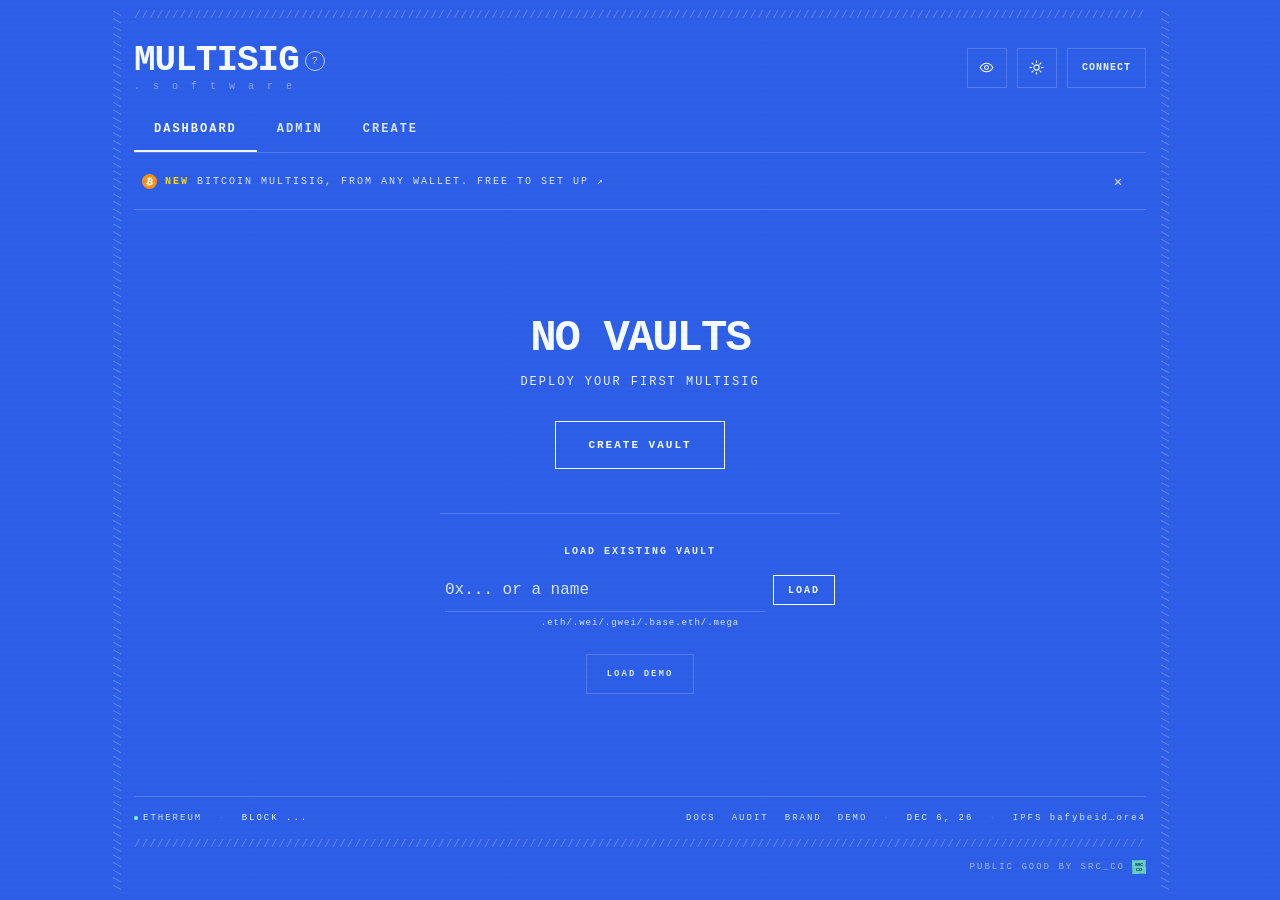
==== commit 9b33b7bc: "Polish the Bitcoin flows and tighten the service Co-Authored-By: Claude Opus 5.5 <noreply@anthropic." ====
--- a/dapp/index.html
+++ b/dapp/index.html
@@ -7734,11 +7734,23 @@
   if(!/^(bc1|tb1)[a-z0-9]{20,}$/i.test(raw) || _walletAsked.has(raw)) return;
   _walletAsked.add(raw);
   loadBitcoin().then(BV => BV.handleForWallet(/^tb1/i.test(raw) ? 'signet' : 'mainnet', raw)).then(found => {
-    if(!found){ flash('THAT BITCOIN WALLET HAS NOT CONNECTED YET'); _walletAsked.delete(raw); return; }
+    if(!found){ flash('ASK THEM TO CONNECT THAT WALLET AT /BTC FIRST'); _walletAsked.delete(raw); return; }
     if((S.cf.owners[i] || {}).addr?.trim() === raw){ S.cf.owners[i].addr = found.evm; if(!S.cf.owners[i].label) S.cf.owners[i].label = 'BITCOIN WALLET'; render(); }
   }).catch(() => { _walletAsked.delete(raw); });
 }
 window.resolveWalletOwner = resolveWalletOwner;
+// The same for adding an owner to a vault that already exists.
+function resolveAdminWallet(){
+  const el = document.getElementById('admin-add-owner'), raw = (el?.value || '').trim();
+  if(!/^(bc1|tb1)[a-z0-9]{20,}$/i.test(raw)) return;
+  loadBitcoin().then(BV => BV.handleForWallet(/^tb1/i.test(raw) ? 'signet' : 'mainnet', raw)).then(found => {
+    if(!found){ flash('ASK THEM TO CONNECT THAT WALLET AT /BTC FIRST'); return; }
+    if((document.getElementById('admin-add-owner')?.value || '').trim() !== raw) return;
+    el.value = found.evm;
+    el.dispatchEvent(new Event('input', { bubbles: true }));
+  }).catch(() => {});
+}
+window.resolveAdminWallet = resolveAdminWallet;
 
 function retryOwnerName(i){
   const raw = ((S.cf.owners[i] || {}).addr || '').trim();
@@ -8174,7 +8186,7 @@
         // operator is typing an address drops them out of the field mid-paste.
         return`<div class="owner-row">
         <span class="o-num" style="color:${note.num}">${String(i+1).padStart(2,"0")}</span>
-        <input class="inp o-addr" id="cf-own-${i}" onblur="resolveWalletOwner(${i})" aria-label="Owner ${i+1} address or name" aria-invalid="${bad}"${note.html?` aria-describedby="cf-own-note-${i}"`:''} style="${bad?'border-bottom-color:var(--r)':''}" placeholder="0x... or a name" value="${esc(shortAddr(o.addr))}" onpaste="pasteOwners(event,${i})" onfocus="this.value=S.cf.owners[${i}].addr" onblur="this.value=shortAddr(S.cf.owners[${i}].addr)" oninput="S.cf.owners[${i}].addr=this.value;const fc=S.cf.owners.filter(o=>o.addr.trim()).length||1;if(+S.cf.threshold>fc){S.cf.threshold=String(fc)}" onchange="S.cf.owners[${i}].addr=this.value;render()">
+        <input class="inp o-addr" id="cf-own-${i}" onblur="resolveWalletOwner(${i})" aria-label="Owner ${i+1} address or name" aria-invalid="${bad}"${note.html?` aria-describedby="cf-own-note-${i}"`:''} style="${bad?'border-bottom-color:var(--r)':''}" placeholder="0x..., a name or bc1..." value="${esc(shortAddr(o.addr))}" onpaste="pasteOwners(event,${i})" onfocus="this.value=S.cf.owners[${i}].addr" onblur="this.value=shortAddr(S.cf.owners[${i}].addr)" oninput="S.cf.owners[${i}].addr=this.value;const fc=S.cf.owners.filter(o=>o.addr.trim()).length||1;if(+S.cf.threshold>fc){S.cf.threshold=String(fc)}" onchange="S.cf.owners[${i}].addr=this.value;render()">
         <input class="inp o-label" id="cf-own-lbl-${i}" maxlength="64" aria-label="Owner ${i+1} label" placeholder="LABEL" value="${esc(o.label)}" oninput="S.cf.owners[${i}].label=this.value" onchange="render()">
         ${c.owners.length>1?`<button class="x-btn red o-del" aria-label="Remove owner ${i+1}" title="Remove this owner" onclick="S.cf.owners.splice(${i},1);const fc=S.cf.owners.filter(o=>o.addr.trim()).length||1;S.cf.threshold=String(Math.min(+S.cf.threshold||1,fc));render()">&#10005;</button>`:""}
       </div>${note.html?`<div class="owner-note" id="cf-own-note-${i}" style="color:${note.color}">${note.html}</div>`:''}`}).join("")}
@@ -8411,7 +8423,7 @@
     </div>`}).join("")}
     <div class="sep"></div>
     <div class="fhead"><label class="lbl" for="admin-add-owner"><span class="dim">ADD &middot;</span> OWNER</label><span class="fhint" id="admin-add-owner-status" role="status"></span></div>
-    <input class="inp" id="admin-add-owner" style="margin-top:8px" placeholder="0x... or a name" aria-describedby="admin-add-owner-status" value="${esc(S.adminAddOwner)}" oninput="onAdminAddOwner(this.value)" onkeydown="if(event.key==='Enter'){event.preventDefault();doAdminPropose('addOwner')}">
+    <input class="inp" id="admin-add-owner" onblur="resolveAdminWallet()" style="margin-top:8px" placeholder="0x..., a name or bc1..." aria-describedby="admin-add-owner-status" value="${esc(S.adminAddOwner)}" oninput="onAdminAddOwner(this.value)" onkeydown="if(event.key==='Enter'){event.preventDefault();doAdminPropose('addOwner')}">
     <input class="inp" id="admin-add-label" maxlength="64" style="font-size:11px;letter-spacing:1px" placeholder="LABEL (OPTIONAL)" aria-label="Label for the new owner (optional)" value="${esc(S.adminAddLabel)}" oninput="S.adminAddLabel=this.value" onkeydown="if(event.key==='Enter'){event.preventDefault();doAdminPropose('addOwner')}">
     <button class="btn btn-outline btn-w" onclick="doAdminPropose('addOwner')">PROPOSE OWNER</button>
   </div>`:`<div>
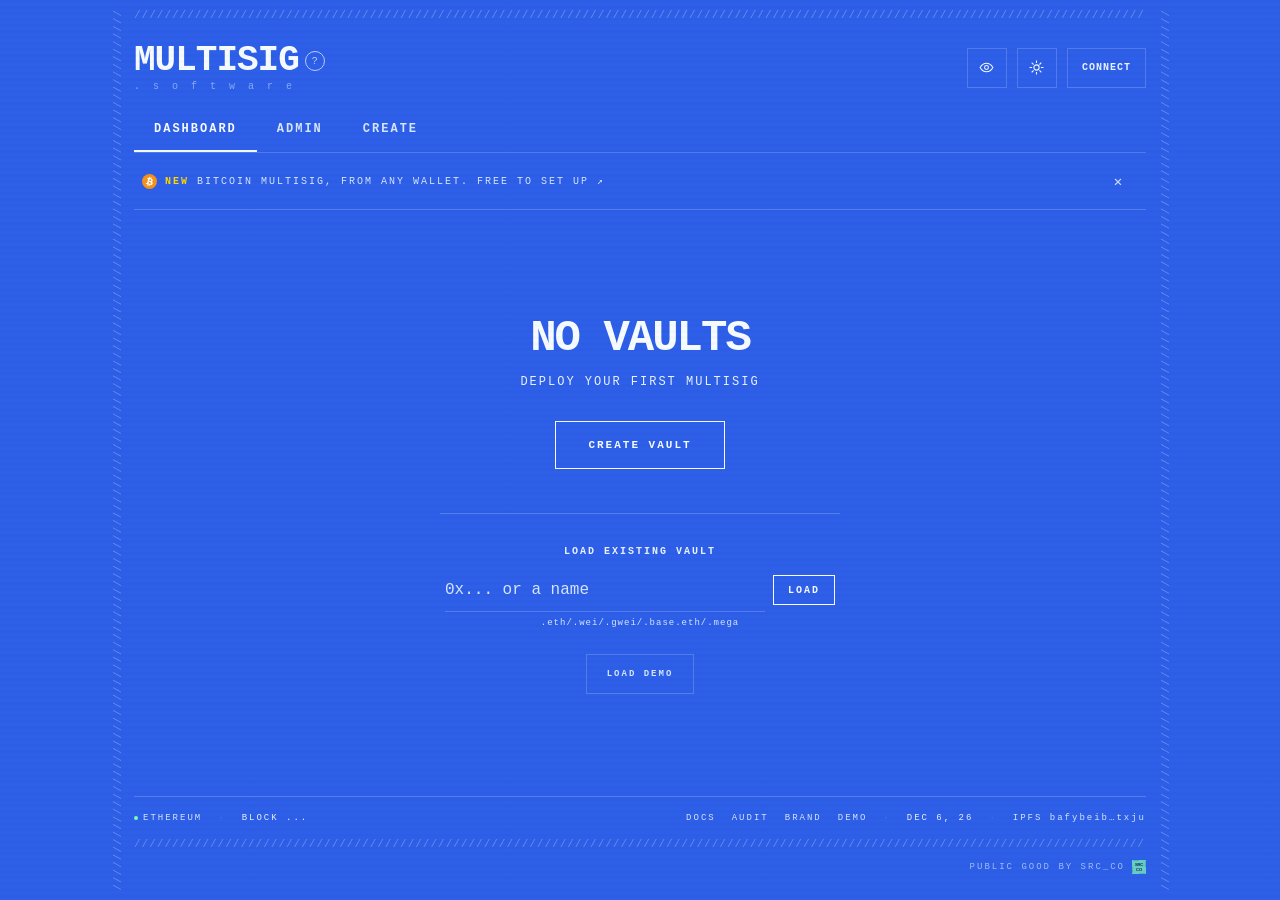
==== commit d5269223: "Bring vault policies to every create flow" ====
--- a/dapp/index.html
+++ b/dapp/index.html
@@ -8940,6 +8940,10 @@
 }
 function toggleBtc(){ S.cf.btc = !S.cf.btc; render(); }
 window.toggleBtc = toggleBtc;
+function setBtcPolicy(kind, older){ S.cf.btcKind = kind; if(older) S.cf.btcOlder = older; render(); }
+window.setBtcPolicy = setBtcPolicy;
+const BTC_KINDS = [['plain', 'STANDARD', 'These owners can spend at any time.'], ['recovery', 'DEADMAN SWITCH', 'Recovery keys can spend any coin left unmoved past a delay. You add them on the next page.'], ['hold', 'AGED COINS', 'Everyone signs for now. The threshold above can spend coins older than a delay.']];
+const BTC_DELAYS = [['7D', 1008], ['30D', 4320], ['90D', 12960], ['1Y', 52560]];
 // Testnets go with signet. A deploy set that mixes them is warned about already, and
 // real bitcoin is only implied when every chain in it is real.
 const btcNetworkOf = sel => sel.some(n => n && n.test) ? 'signet' : 'mainnet';
@@ -8959,14 +8963,24 @@
   const owners = c.owners.map(o => (o.addr || '').trim()).filter(a => ethers.isAddress(a));
   const threshold = Math.min(Number(c.threshold) || 1, owners.length || 1);
   if(!owners.length) return `<div style="margin-top:12px;font-size:10px;letter-spacing:1px;color:var(--d)">ADD OWNERS TO SEE WHO IS READY FOR BITCOIN</div>`;
+  const kind = c.btcKind || 'plain', older = c.btcOlder || 4320;
+  // Anything past a plain quorum is finished on /btc, which holds the recovery keys and
+  // the owners' signatures. This hands over the draft, in a fragment no server sees.
+  const draftTh = kind === 'hold' ? Math.min(threshold, Math.max(owners.length - 1, 1)) : threshold;
+  const draft = `./btc.html#draft/${network}/${draftTh}/${owners.map(encodeURIComponent).join(',')}${kind === 'hold' ? `/hold/${older}` : ''}`;
+  const policy = `<div style="display:flex;flex-wrap:wrap;gap:6px;margin-top:8px">${BTC_KINDS.map(([k, t]) => `<button class="pill${kind === k ? ' on' : ''}" aria-pressed="${kind === k}"${k === 'hold' && owners.length < 2 ? ' disabled' : ''} onclick="setBtcPolicy('${k}')">${t}</button>`).join('')}</div>
+    <div style="margin-top:6px;font-size:10px;line-height:1.6;color:var(--d)">${BTC_KINDS.find(([k]) => k === kind)[2]}</div>
+    ${kind === 'plain' ? '' : `<div style="display:flex;flex-wrap:wrap;gap:6px;margin-top:8px">${BTC_DELAYS.map(([l, b]) => `<button class="pill${older === b ? ' on' : ''}" aria-pressed="${older === b}" onclick="setBtcPolicy('${kind}',${b})">${l}</button>`).join('')}</div>
+    <a class="btn btn-outline btn-sm" style="margin-top:8px;text-decoration:none" href="${esc(kind === 'recovery' ? `./btc.html#draft/${network}/${threshold}/${owners.map(encodeURIComponent).join(',')}` : draft)}">FINISH ON BITCOIN &#8599;</a>`}`;
   const set = btcSet(network, owners, threshold), me = (window._connectedAddress || '').toLowerCase();
   const mine = owners.some(a => a.toLowerCase() === me), iAmReady = set.ready.includes(me);
   return `<div class="net-panel" style="margin-top:12px;padding:10px 14px">
     <div style="font-size:10px;letter-spacing:2px;color:var(--m);font-weight:600">${network === 'mainnet' ? 'BITCOIN' : 'SIGNET'} &middot; ${threshold} OF ${owners.length} &middot; FREE, NOTHING TO DEPLOY</div>
-    <div style="margin-top:4px;font-size:10px;line-height:1.6;color:var(--d)">Its own addresses, not this vault's. Setup costs no gas and no sats; a spend pays the usual miner fee from the vault.</div>
+    <div style="margin-top:4px;font-size:10px;line-height:1.6;color:var(--d)">Its own addresses, not this vault's. Setup costs no gas and no sats; a spend pays the usual miner fee from the vault. Its rules are built into the address, so they stay fixed.</div>
+    ${policy}
     ${owners.map(a => { const ok = set.ready.includes(a.toLowerCase()); return `<div style="display:flex;justify-content:space-between;gap:10px;padding:6px 0;font-size:10px;letter-spacing:1px;color:${ok ? 'var(--g)' : 'var(--d)'}"><span>${esc(a.slice(0, 6) + '…' + a.slice(-4))}</span><span>${set.loading ? '…' : ok ? 'READY' : 'WAITING'}</span></div>`; }).join('')}
     ${mine && !iAmReady && !set.loading ? `<a class="btn btn-outline btn-sm" style="margin-top:6px;text-decoration:none" href="./btc.html">SET UP MY BITCOIN KEY &#8599;</a>` : ''}
-    ${set.link ? `<a class="alt-link" style="display:inline-block;margin-top:6px;text-decoration:none" href="${esc(set.link)}">OPEN ON BITCOIN &#8599;</a>` : `<div style="margin-top:6px;font-size:10px;line-height:1.6;color:var(--d)">Each owner sets up once, here or on the vault. The vault appears on its dashboard when all are ready. Contract owners, such as a Safe, cannot take part.</div>`}
+    ${kind !== 'plain' ? '' : set.link ? `<a class="alt-link" style="display:inline-block;margin-top:6px;text-decoration:none" href="${esc(set.link)}">OPEN ON BITCOIN &#8599;</a>` : `<div style="margin-top:6px;font-size:10px;line-height:1.6;color:var(--d)">Each owner sets up once, here or on the vault. The vault appears on its dashboard when all are ready. Contract owners, such as a Safe, cannot take part.</div>`}
   </div>`;
 }
 // Every vault gets this, however it was made: the Bitcoin twin is a function of its
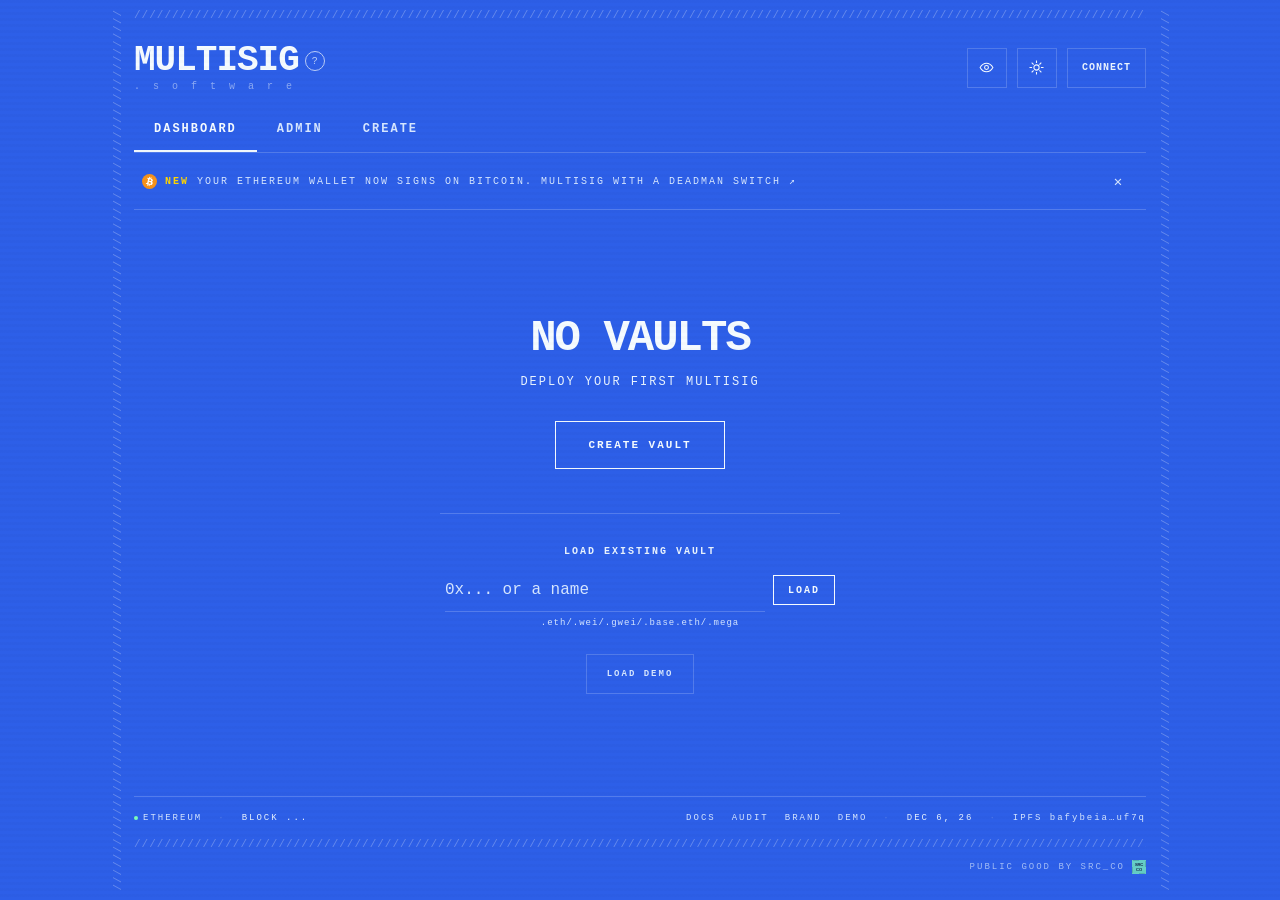
==== commit e2353d83: "Polish the Bitcoin vault pages" ====
--- a/dapp/index.html
+++ b/dapp/index.html
@@ -8951,7 +8951,7 @@
 // The way in to the new page, until someone closes it.
 function renderBtcBanner(){
   if(S.demoMode || lsGet('ms_btc_banner')) return '';
-  return `<div class="btc-banner"><a href="./btc.html"><span class="tok-ico">${BTC_LOGO}</span><span><strong>NEW</strong> BITCOIN MULTISIG, FROM ANY WALLET. FREE TO SET UP &#8599;</span></a><button class="x-btn" onclick="lsSet('ms_btc_banner','1');render()" aria-label="Close">&#10005;</button></div>`;
+  return `<div class="btc-banner"><a href="./btc.html"><span class="tok-ico">${BTC_LOGO}</span><span><strong>NEW</strong> YOUR ETHEREUM WALLET NOW SIGNS ON BITCOIN. MULTISIG WITH A DEADMAN SWITCH &#8599;</span></a><button class="x-btn" onclick="lsSet('ms_btc_banner','1');render()" aria-label="Close">&#10005;</button></div>`;
 }
 
 function renderBtcPill(c){
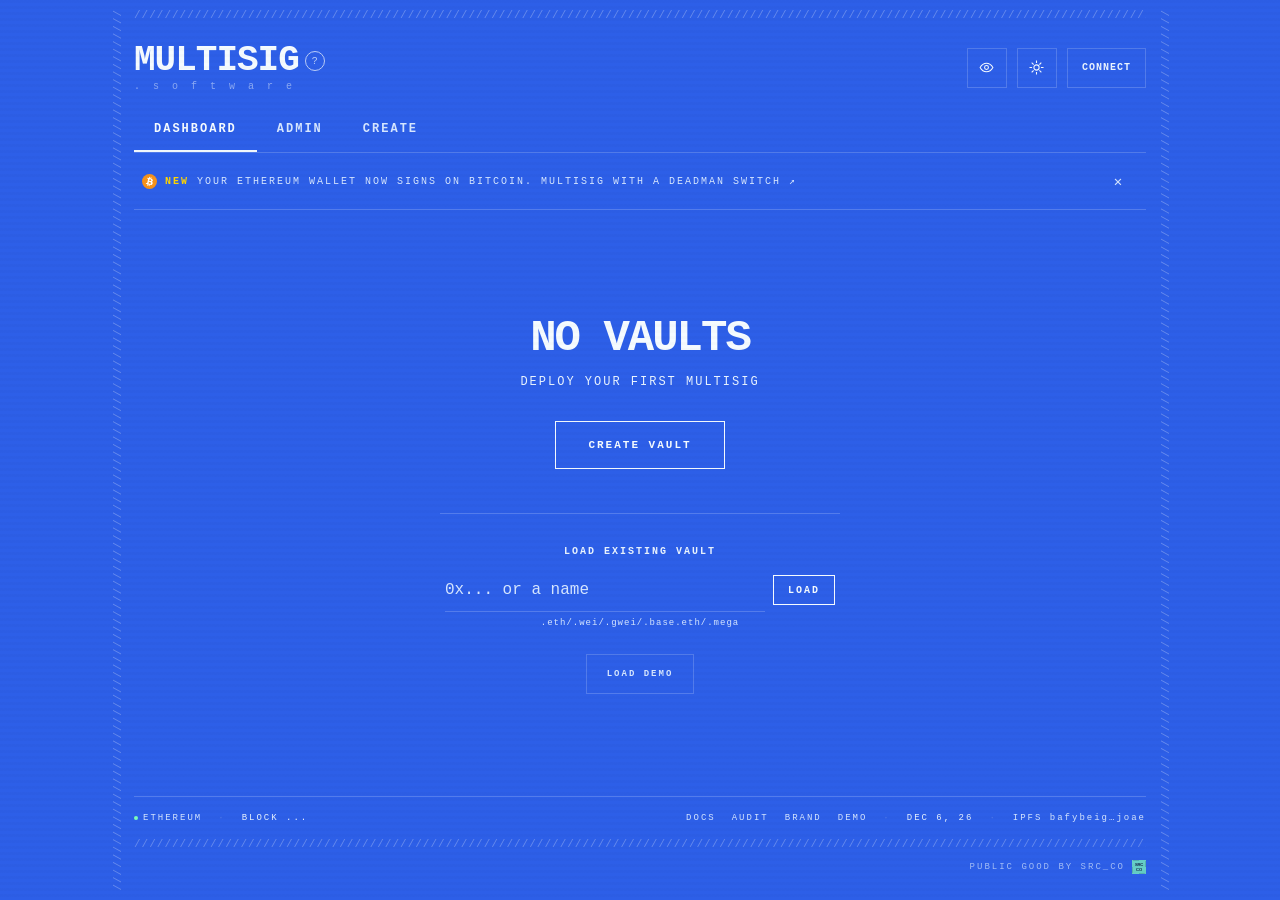
==== commit 8898ffe0: "Tighten vault creation and describe policies clearly" ====
--- a/dapp/index.html
+++ b/dapp/index.html
@@ -8942,7 +8942,7 @@
 window.toggleBtc = toggleBtc;
 function setBtcPolicy(kind, older){ S.cf.btcKind = kind; if(older) S.cf.btcOlder = older; render(); }
 window.setBtcPolicy = setBtcPolicy;
-const BTC_KINDS = [['plain', 'STANDARD', 'These owners can spend at any time.'], ['recovery', 'DEADMAN SWITCH', 'Recovery keys can spend any coin left unmoved past a delay. You add them on the next page.'], ['hold', 'AGED COINS', 'Everyone signs for now. The threshold above can spend coins older than a delay.']];
+const BTC_KINDS = [['plain', 'STANDARD', 'These owners can spend at any time.'], ['recovery', 'DEADMAN SWITCH', 'Recovery keys can spend any coin left unmoved past a delay. You add them on the next page.'], ['hold', 'AGED COINS', 'Everyone signs for now. Fewer owners can spend coins older than a delay.']];
 const BTC_DELAYS = [['7D', 1008], ['30D', 4320], ['90D', 12960], ['1Y', 52560]];
 // Testnets go with signet. A deploy set that mixes them is warned about already, and
 // real bitcoin is only implied when every chain in it is real.
@@ -8967,11 +8967,11 @@
   // Anything past a plain quorum is finished on /btc, which holds the recovery keys and
   // the owners' signatures. This hands over the draft, in a fragment no server sees.
   const draftTh = kind === 'hold' ? Math.min(threshold, Math.max(owners.length - 1, 1)) : threshold;
-  const draft = `./btc.html#draft/${network}/${draftTh}/${owners.map(encodeURIComponent).join(',')}${kind === 'hold' ? `/hold/${older}` : ''}`;
+  const draft = `./btc.html#draft/${network}/${draftTh}/${owners.map(encodeURIComponent).join(',')}${kind === 'hold' ? `/hold/${older}` : kind === 'recovery' ? `/recovery/${older}/1/` : ''}`;
   const policy = `<div style="display:flex;flex-wrap:wrap;gap:6px;margin-top:8px">${BTC_KINDS.map(([k, t]) => `<button class="pill${kind === k ? ' on' : ''}" aria-pressed="${kind === k}"${k === 'hold' && owners.length < 2 ? ' disabled' : ''} onclick="setBtcPolicy('${k}')">${t}</button>`).join('')}</div>
-    <div style="margin-top:6px;font-size:10px;line-height:1.6;color:var(--d)">${BTC_KINDS.find(([k]) => k === kind)[2]}</div>
+    <div style="margin-top:6px;font-size:10px;line-height:1.6;color:var(--d)">${BTC_KINDS.find(([k]) => k === kind)[2]}${kind === 'hold' ? ` On aged coins, ${draftTh} of ${owners.length} can spend.` : ''}</div>
     ${kind === 'plain' ? '' : `<div style="display:flex;flex-wrap:wrap;gap:6px;margin-top:8px">${BTC_DELAYS.map(([l, b]) => `<button class="pill${older === b ? ' on' : ''}" aria-pressed="${older === b}" onclick="setBtcPolicy('${kind}',${b})">${l}</button>`).join('')}</div>
-    <a class="btn btn-outline btn-sm" style="margin-top:8px;text-decoration:none" href="${esc(kind === 'recovery' ? `./btc.html#draft/${network}/${threshold}/${owners.map(encodeURIComponent).join(',')}` : draft)}">FINISH ON BITCOIN &#8599;</a>`}`;
+    <a class="btn btn-outline btn-sm" style="margin-top:8px;text-decoration:none" href="${esc(draft)}">FINISH ON BITCOIN &#8599;</a>`}`;
   const set = btcSet(network, owners, threshold), me = (window._connectedAddress || '').toLowerCase();
   const mine = owners.some(a => a.toLowerCase() === me), iAmReady = set.ready.includes(me);
   return `<div class="net-panel" style="margin-top:12px;padding:10px 14px">
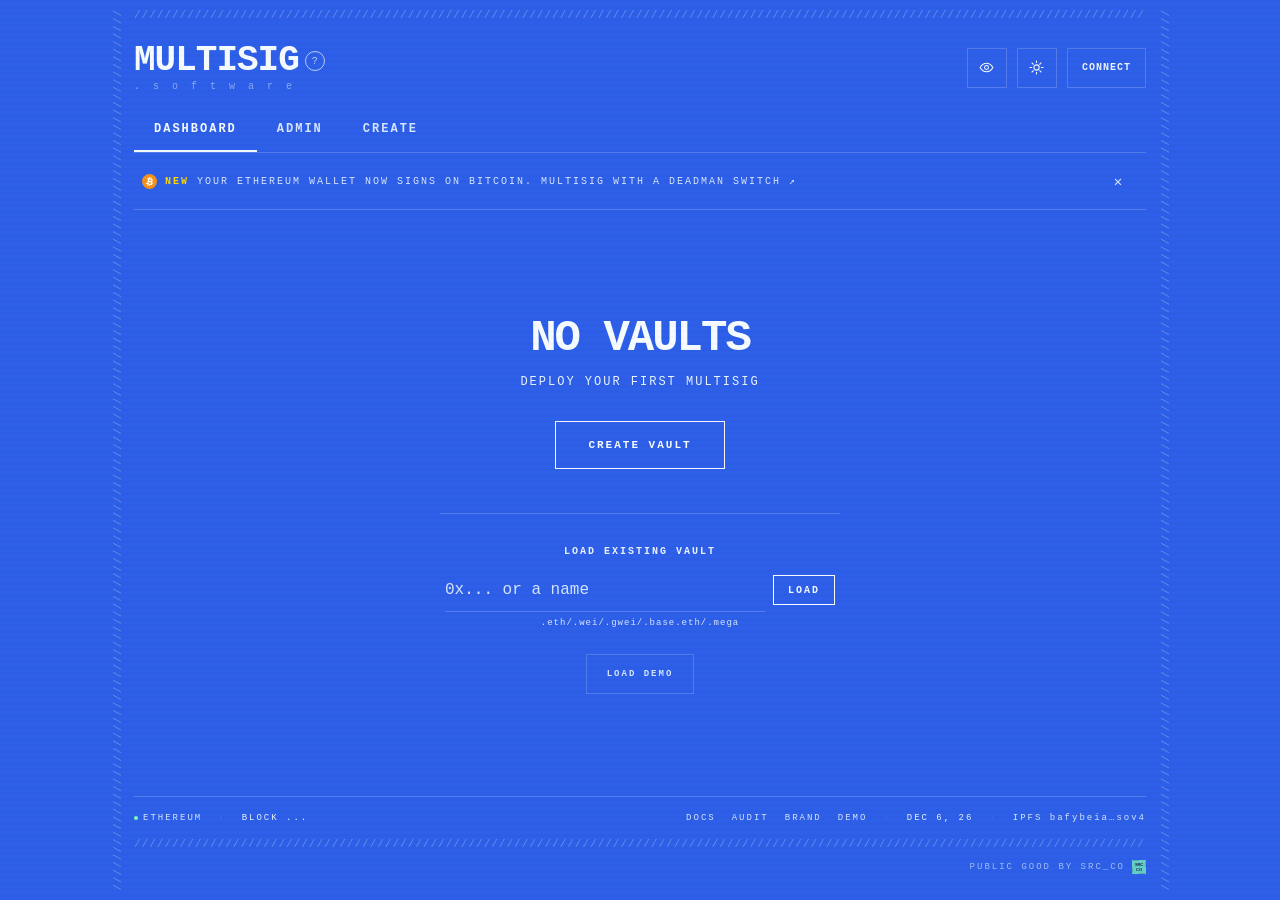
==== commit 783a3f46: "Add vault tabs and steadier explorer reads" ====
--- a/dapp/index.html
+++ b/dapp/index.html
@@ -17,7 +17,7 @@
      provider is initialised with an rpcMap for the one chain it is given, so
      chain reads stay on the RPC hosts listed here; letting the fallback
      through would put a vault's traffic on a host that is not one of them. -->
-<meta http-equiv="Content-Security-Policy" content="default-src 'self'; script-src 'self' 'unsafe-inline'; style-src 'self' 'unsafe-inline' https://fonts.googleapis.com; font-src https://fonts.gstatic.com; connect-src 'self' https://mempool.space https://blockstream.info https://multisig-proposals.onrender.com https://multisig-postgrest.onrender.com https://sourcify.dev https://*.publicnode.com https://1rpc.io https://*.drpc.org https://sepolia.gateway.tenderly.co https://api.coinbase.com https://mainnet.base.org https://sepolia.base.org https://arb1.arbitrum.io https://mainnet.optimism.io https://mainnet.megaeth.com https://rpc-megaeth-mainnet.globalstake.io https://rpc.mainnet.chain.robinhood.com https://api.dotmega.domains https://keys.coinbase.com https://rpc.wallet.coinbase.com https://explorer-api.walletconnect.com wss://relay.walletconnect.com wss://relay.walletconnect.org; img-src 'self' data: https://explorer-api.walletconnect.com; frame-src https://verify.walletconnect.com https://verify.walletconnect.org; upgrade-insecure-requests">
+<meta http-equiv="Content-Security-Policy" content="default-src 'self'; script-src 'self' 'unsafe-inline'; style-src 'self' 'unsafe-inline' https://fonts.googleapis.com; font-src https://fonts.gstatic.com; connect-src 'self' https://mempool.space https://mempool.fra.mempool.space https://mempool.va1.mempool.space https://mempool.tk7.mempool.space https://mempool.emzy.de https://blockstream.info https://multisig-proposals.onrender.com https://multisig-postgrest.onrender.com https://sourcify.dev https://*.publicnode.com https://1rpc.io https://*.drpc.org https://sepolia.gateway.tenderly.co https://api.coinbase.com https://mainnet.base.org https://sepolia.base.org https://arb1.arbitrum.io https://mainnet.optimism.io https://mainnet.megaeth.com https://rpc-megaeth-mainnet.globalstake.io https://rpc.mainnet.chain.robinhood.com https://api.dotmega.domains https://keys.coinbase.com https://rpc.wallet.coinbase.com https://explorer-api.walletconnect.com wss://relay.walletconnect.com wss://relay.walletconnect.org; img-src 'self' data: https://explorer-api.walletconnect.com; frame-src https://verify.walletconnect.com https://verify.walletconnect.org; upgrade-insecure-requests">
 <title>multisig</title>
 <meta name="description" content="Multichain multisig with an embedded timelock. A mandatory delay between queuing and execution, so a compromised key or a social-engineered signature can be seen and cancelled before it lands.">
 <!-- Unfurl metadata. Vault links get passed between co-signers and pasted into
@@ -6172,6 +6172,7 @@
       <div class="vtab-name">${esc(vt.name)}${dot}</div>
       ${info?`<div class="vtab-info">${info}</div>`:""}
     </button>`}).join("")}
+    ${renderBtcTabs()}
   </div></div>
   <div class="stats">
     ${h0?`<div class="privg"${pgAttrs()} style="display:flex;align-items:center;gap:10px;flex-wrap:wrap">
@@ -8954,6 +8955,19 @@
   return `<div class="btc-banner"><a href="./btc.html"><span class="tok-ico">${BTC_LOGO}</span><span><strong>NEW</strong> YOUR ETHEREUM WALLET NOW SIGNS ON BITCOIN. MULTISIG WITH A DEADMAN SWITCH &#8599;</span></a><button class="x-btn" onclick="lsSet('ms_btc_banner','1');render()" aria-label="Close">&#10005;</button></div>`;
 }
 
+// Bitcoin vaults sit beside the others. Those this browser knows open directly. On a new
+// device the list is behind the owner's own signature, so the tab goes to where that is.
+function renderBtcTabs(){
+  if(S.demoMode) return '';
+  const read = k => { try { return JSON.parse(lsGet(k)) || null; } catch(_) { return null; } };
+  const tabs = ['mainnet', 'signet'].flatMap(net => {
+    const list = read(`ms_btc_vaults_${net}`), names = read(`ms_btc_names_${net}`) || {};
+    return (Array.isArray(list) ? list : []).filter(d => typeof d === 'string').map((d, i) => ({ href: `./bitcoin.html#${net}/${encodeURIComponent(d)}`, name: names[d] || `VAULT_${i + 1}`, net }));
+  }).slice(0, 8);
+  const tab = (href, name, info) => `<a class="vtab" href="${esc(href)}" style="text-decoration:none;color:inherit"><div class="vtab-name">${esc(name)}</div><div class="vtab-info"><span class="tok-ico">${BTC_LOGO}</span> ${esc(info)} &#8599;</div></a>`;
+  return tabs.map(t => tab(t.href, t.name, t.net === 'mainnet' ? 'BITCOIN' : 'SIGNET')).join('') + (window._connectedAddress ? tab('./bitcoin.html#find', 'BITCOIN VAULTS', 'FIND YOURS') : '');
+}
+
 function renderBtcPill(c){
   return `<button class="pill${c.btc?' on':''}" aria-pressed="${!!c.btc}" onclick="toggleBtc()"><span class="tok-ico">${BTC_LOGO}</span> BITCOIN</button>`;
 }
@@ -8963,7 +8977,7 @@
   const owners = c.owners.map(o => (o.addr || '').trim()).filter(a => ethers.isAddress(a));
   const threshold = Math.min(Number(c.threshold) || 1, owners.length || 1);
   if(!owners.length) return `<div style="margin-top:12px;font-size:10px;letter-spacing:1px;color:var(--d)">ADD OWNERS TO SEE WHO IS READY FOR BITCOIN</div>`;
-  const kind = c.btcKind || 'plain', older = c.btcOlder || 4320;
+  const kind = c.btcKind === 'hold' && owners.length < 2 ? 'plain' : c.btcKind || 'plain', older = c.btcOlder || 4320;
   // Anything past a plain quorum is finished on /btc, which holds the recovery keys and
   // the owners' signatures. This hands over the draft, in a fragment no server sees.
   const draftTh = kind === 'hold' ? Math.min(threshold, Math.max(owners.length - 1, 1)) : threshold;
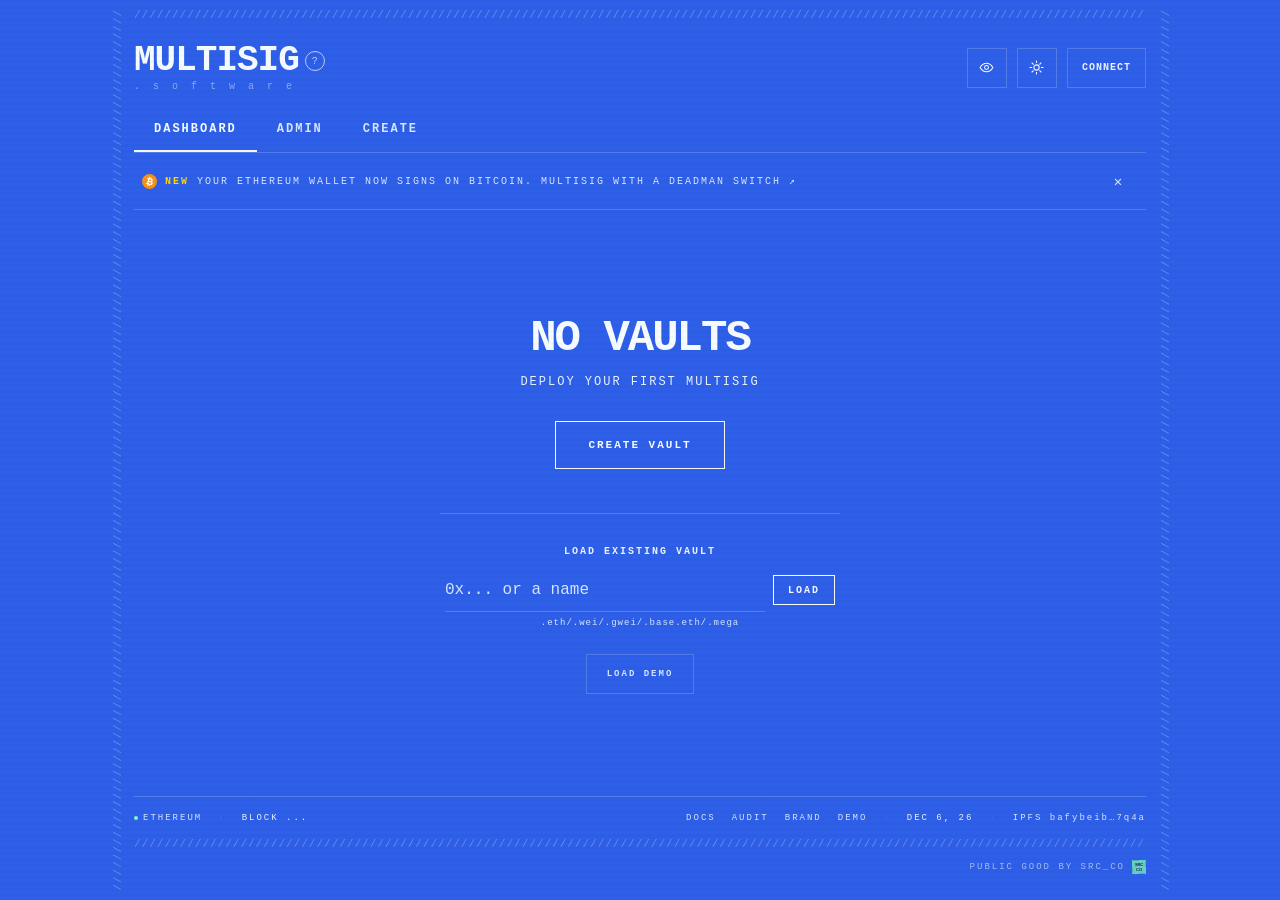
==== commit 95721580: "Polish the multisig and Bitcoin vault pages" ====
--- a/dapp/index.html
+++ b/dapp/index.html
@@ -579,7 +579,7 @@
 .colophon svg{width:14px;height:14px;display:block;flex:none;user-select:none}
 
 /* toast */
-.toast{position:fixed;bottom:28px;left:50%;transform:translateX(-50%);background:var(--a);color:var(--bg);padding:12px 24px;padding-bottom:max(12px,env(safe-area-inset-bottom));font-size:11px;font-weight:700;letter-spacing:2px;z-index:999;animation:toastIn .2s ease;text-align:center}
+.toast{position:fixed;bottom:28px;left:50%;transform:translateX(-50%);background:var(--a);color:var(--bg);padding:12px 24px;padding-bottom:max(12px,env(safe-area-inset-bottom));font-size:11px;font-weight:700;letter-spacing:2px;z-index:999;animation:toastIn .2s ease;text-align:center;width:max-content;max-width:min(640px,calc(100vw - 32px))}
 
 /* empty */
 .empty{text-align:center;padding:40px 0;margin:auto 0}
@@ -675,12 +675,12 @@
 .owner-note{font-size:9px;letter-spacing:1px;margin:2px 0 10px 30px}
 /* clone-from-Safe affordance: logo + a quiet CLONE hint beside OWNERS */
 .safe-pill{height:26px;padding:0 10px;gap:6px;font-size:9px;color:var(--m)}
-.safe-pill:hover{border-color:#12FF80;color:#12FF80}
+@media(hover:hover){.safe-pill:hover{border-color:#12FF80;color:#12FF80}.light .safe-pill:hover{border-color:var(--g);color:var(--g)}}
 .safe-pill .tok-ico svg{width:12px;height:12px}
 .safe-src{display:flex;align-items:center;gap:10px;flex-wrap:wrap;font-size:9px;letter-spacing:1px;color:var(--d);border:1px solid var(--ln);border-left:2px solid #12FF80;padding:8px 10px;margin:0 0 12px}
 .safe-src .x-btn{min-width:24px;min-height:24px;padding:0;font-size:11px}
 .safe-row{display:flex;align-items:center;gap:8px;font-size:10px;font-weight:700;letter-spacing:1px;color:var(--m);border:1px solid var(--ln);padding:10px;margin-top:8px;cursor:pointer;text-align:left;width:100%;background:transparent;transition:border-color .15s,color .15s}
-.safe-row:hover{border-color:#12FF80;color:#12FF80}
+@media(hover:hover){.safe-row:hover{border-color:#12FF80;color:#12FF80}.light .safe-row:hover{border-color:var(--g);color:var(--g)}}
 /* ── FREE id.wei IDENTITY ──────────────────────────────────────────
    One line under the vault name. It sits between a text field and the
    owner list, both of which are load-bearing, so it stays quiet until
@@ -693,6 +693,8 @@
 .wns-opt.on b{color:var(--a)}
 .wns-box{width:14px;height:14px;flex-shrink:0;padding:0;background:transparent;border:1px solid var(--fr);color:var(--a);font-size:9px;line-height:1;display:inline-flex;align-items:center;justify-content:center;transition:border-color .15s}
 .wns-box:hover:not(:disabled){border-color:var(--a)}
+/* The only control for the free claim, and 14px across. The touch box is not. */
+.wns-box{position:relative}.wns-box::after{content:"";position:absolute;inset:-15px}
 .wns-box:disabled{opacity:.4;cursor:not-allowed}
 .wns-opt.on .wns-box{border-color:var(--a)}
 .wns-st{letter-spacing:2px;font-size:8px}
@@ -1648,7 +1650,9 @@
     return left > 0 ? `TIMELOCK NOT ELAPSED — ${fmtDelay(left)} LEFT` : 'TIMELOCK NOT ELAPSED';
   }
   if(parsed.name === 'InvalidSig') return 'INVALID SIGNATURES — WRONG SIGNERS, WRONG ORDER, OR A STALE NONCE';
-  if(parsed.name === 'Unauthorized') return 'UNAUTHORIZED — THIS CALL HAS TO COME FROM THE VAULT ITSELF';
+  // The vault's onlySelf guard, approve() from a non-owner, and forward() with
+  // instant execution off all revert with this one error.
+  if(parsed.name === 'Unauthorized') return 'UNAUTHORIZED — NOT AN OWNER, NOT CALLED BY THE VAULT ITSELF, OR INSTANT EXECUTION IS NOT ENABLED';
   if(parsed.name === 'InvalidConfig') return 'INVALID CONFIG — THE VAULT REJECTED THESE PARAMETERS';
   return null;
 }
@@ -2481,6 +2485,10 @@
   const { signer, addr: connectedAddress } = w;
   const v = S.vaults[vi]; if(!v) return;
   if(!slowOnChain(S.chainId)){ flash('SLOW IS NOT ON THIS CHAIN'); return; }
+  // Before the prompt, as on every other propose path. Without a record the
+  // signature had nowhere to go, and this flashed CREATED over a reverse no
+  // co-signer would ever see — with the transfer's timer still running.
+  if(!requireVaultRecord(v)) return;
   const entry = (v.slowOut || []).find(t => t.transferId === transferId);
   if(!entry){ flash('TRANSFER NOT FOUND — REFRESH'); return; }
   if(entry.unlockAt <= NOW()){ flash('TIMELOCK EXPIRED — CAN NO LONGER REVERSE'); return; }
@@ -2513,7 +2521,7 @@
     const target = v.address, value = '0';
 
     const domain = { ...EIP712_DOMAIN, chainId: S.chainId, verifyingContract: v.address };
-    const nonce = nextNonce(v);
+    const nonce = await freshNonce(v);
     const msg = { target, value: 0n, data: batchData, nonce };
     const sig = normalizeSigV(await signer.signTypedData(domain, EIP712_TYPES, msg));
     const txHash = ethers.TypedDataEncoder.hash(domain, EIP712_TYPES, msg);
@@ -2524,9 +2532,7 @@
       ? `REVERSE SLOW · ${fmtAmount(entry.amount, entry.decimals)} ${entry.symbol} ↩ VAULT`
       : `REVERSE SLOW · ${fmtAmount(entry.amount, entry.decimals)} ${entry.symbol} ↩ HELD IN SLOW${needsApproval ? ' · WITHDRAWAL NEEDS GUARDIAN' : ''}`;
 
-    if(v.dbId){
-      await dbProposeTx(v.dbId, nonce, target, value, batchData, txHash, v.threshold, connectedAddress, desc, sig);
-    }
+    await dbProposeTx(v.dbId, nonce, target, value, batchData, txHash, v.threshold, connectedAddress, desc, sig);
     flash(`REVERSE TX #${nonce} CREATED`);
     await reloadQueue(vi);
   } catch(e){ console.error(e); flash(e.shortMessage || e.message || 'FAILED'); }
@@ -2716,8 +2722,19 @@
   const key = _ctokKey(chainId, addr);
   const hit = _ctokMemo[key];
   if(hit) return hit;
+  // Shaped on the way in, to the same bounds fetchTokenMeta applies on the way
+  // out. This app writes these entries, but it is not the only writer: the
+  // sibling pages share the origin, and on a path gateway so does every other
+  // site there. Read back raw, the fields went into markup and an inline
+  // handler unescaped, and the address and decimals into the amount a transfer
+  // encodes.
   let list = [];
-  try { const v = JSON.parse(lsGet(key) || '[]'); if(Array.isArray(v)) list = v; } catch(_) {}
+  try {
+    const v = JSON.parse(lsGet(key) || '[]');
+    if(Array.isArray(v)) list = v
+      .filter(t => t && /^0x[0-9a-fA-F]{40}$/.test(t.address) && Number.isInteger(t.decimals) && t.decimals >= 0 && t.decimals <= 36)
+      .map(t => ({ address: ethers.getAddress(t.address.toLowerCase()), symbol: cleanTokenSymbol(t.symbol) || shortAddr(t.address), decimals: t.decimals }));
+  } catch(_) {}
   _ctokMemo[key] = list;
   return list;
 }
@@ -3026,8 +3043,13 @@
       const opts = tok
         ? { ...init, headers: { ...(init && init.headers), Authorization: `Bearer ${tok}` }, signal: ctrl.signal }
         : { ...init, signal: ctrl.signal };
-      const res = await fetch(`${baseUrl}/${path}`, opts);
+      const raw = await fetch(`${baseUrl}/${path}`, opts);
+      // The body is read under the same deadline as the headers. Cleared on the
+      // headers alone, a response that stalled mid-body left the queue or history
+      // load waiting with no timeout and no retry; an abort here retries instead.
+      const body = await raw.text();
       clearTimeout(timer);
+      const res = { ok: raw.ok, status: raw.status, headers: raw.headers, text: async () => body, json: async () => JSON.parse(body) };
       if(!res.ok && PG_RETRY_STATUS.has(res.status) && attempt < PG_MAX_ATTEMPTS - 1) {
         lastErr = { status: res.status, message: `HTTP ${res.status}` };
         continue; // transient — retry
@@ -3820,12 +3842,15 @@
   return `${s}S`;
 }
 
+// Days only when the delay is whole days: 36 hours printed as 1D, and that is a
+// sentence a co-signer reads ("TIMELOCK BECOMES 1D, FROM 1D NOW"). Seconds when
+// it is under a minute, rather than 0M.
 function fmtD(s) {
   if (!s) return "0";
+  if (s % 86400 === 0) return `${s / 86400}D`;
   const h = s / 3600;
-  if (h >= 24) return `${Math.floor(h / 24)}D`;
-  if (h < 1) return `${Math.round(s / 60)}M`;
-  return Number.isInteger(h) ? `${h}H` : `${h.toFixed(1)}H`;
+  if (h >= 1) return Number.isInteger(h) ? `${h}H` : `${h.toFixed(1)}H`;
+  return s < 60 ? `${s}S` : `${Math.round(s / 60)}M`;
 }
 
 // Timelock delay is set in a user-chosen unit (minutes/hours/days) but stored
@@ -3835,7 +3860,10 @@
 // Below this a non-zero timelock offers little practical protection — warn, don't block.
 const SHORT_DELAY_SEC = 600;
 // value (in `unit`) -> whole seconds
-function toSec(val, unit) { return Math.floor((parseFloat(val) || 0) * (UNIT_SEC[unit] || 3600)); }
+// Rounded, not floored: 2.05 minutes is 122.99999999999999 seconds in floating
+// point, so a delay read back into the form came out a second short, and ADMIN
+// offered to propose that "change" to a vault nobody had edited.
+function toSec(val, unit) { return Math.round((parseFloat(val) || 0) * (UNIT_SEC[unit] || 3600)); }
 // seconds -> the tidiest {val, unit} that represents it exactly
 function fromSec(sec) {
   if (!sec || sec <= 0) return { val: 0, unit: 'h' };
@@ -3859,14 +3887,38 @@
   [SEL.depositTo]: 'SLOW TRANSFER',
   [SEL.wnsRegister]: 'CLAIM NAME',    [SEL.wnsSetPrimary]:'SET PRIMARY NAME',
 };
-// The target is optional, and only ever narrows the answer: given one whose
-// verified ABI has been read, the four bytes get the name the contract gives
-// them instead of being spelled back as themselves.
-function selectorToLabel(callData, target) {
+// The functions only the vault itself can run on itself: every one is onlySelf
+// but executeQueued, which skips the delay only when the vault is the caller.
+// Addressed to anything else, none of them touches this vault.
+const VAULT_SELECTORS = new Set([SEL.addOwner, SEL.removeOwner, SEL.setThreshold, SEL.setDelay,
+  SEL.setExecutor, SEL.cancelQueued, SEL.executeQueued, SEL.batch, SEL.delegateCall]);
+// The chain a vault lives on, which is not always the chain the app is on: the
+// demo names its vaults' chains, and a loaded vault keeps the id it was read on.
+function vaultChainId(v) {
+  if(S.demoMode) return v && v.chain ? chainIdOfName(v.chain) : S.chainId;
+  return v && v.chainId != null ? Number(v.chainId) : S.chainId;
+}
+// Whether a label that names one contract is true of this target. Four bytes
+// say which function; only the address, on a chain where the contract is
+// deployed, says which contract.
+function labelFits(sel, target, v) {
+  const t = String(target).toLowerCase(), to = a => !!a && t === String(a).toLowerCase();
+  if(sel === SEL.depositTo) return to(SLOW_ADDRESS) && slowOnChain(vaultChainId(v));
+  if(sel === SEL.wnsRegister) return to(WNS_ID_REGISTRAR) && vaultChainId(v) === WNS_CHAIN_ID;
+  if(sel === SEL.wnsSetPrimary) return to(WEINS) && vaultChainId(v) === WNS_CHAIN_ID;
+  if(sel === SEL.enableForward) return to(TIMELOCK_EXECUTOR) || to(v && v.executor);
+  if(VAULT_SELECTORS.has(sel)) return !(v && v.address) || to(v.address);
+  return true;
+}
+// The target is optional, and only ever narrows the answer: given one, a label
+// that names a particular contract is used only when the call reaches it, and
+// given one whose verified ABI has been read, the four bytes get the name the
+// contract gives them instead of being spelled back as themselves.
+function selectorToLabel(callData, target, v) {
   if(!callData || callData === '0x') return 'TRANSFER';
   const sel = selOf(callData);
   if(!sel) return 'CALL';
-  if(SELECTOR_LABELS[sel]) return SELECTOR_LABELS[sel];
+  if(SELECTOR_LABELS[sel] && (!target || labelFits(sel, target, v))) return SELECTOR_LABELS[sel];
   const vfn = verifiedFn(target, sel);
   return vfn ? `CALL ${fnLabel(vfn)}` : `CALL ${sel}`;
 }
@@ -3896,12 +3948,17 @@
   const is = name => sel === SEL[name];
   const dec = (fn, iface) => { try { return (iface || msIface).decodeFunctionData(fn, data); } catch(_) { return null; } };
   const at = a => a ? shortAddr(a) : 'AN ADDRESS';
+  // wstETH, SLOW and the .wei registrar each live at one address on the chains
+  // they are deployed on. The same address anywhere else is nobody's contract,
+  // and ETH sent there is gone, so every branch that names one of them checks
+  // the chain as well as the address.
+  const cid = vaultChainId(v);
 
   // ── no calldata: value moves, or a nonce-consuming no-op ──
   if(data === '0x') {
     if(self && val === 0n) return { label:'REJECT · NO-OP', tone:'danger',
       note:'A DO-NOTHING SELF-CALL WHOSE ONLY EFFECT IS TO CONSUME THIS NONCE, SO LATER PROPOSALS CAN PROCEED. IT MOVES NOTHING.' };
-    if(tx.isStake || isStakeCall(tx.target, data)) return { label:'STAKE · ETH → wstETH', tone:'stake', icon:'wstETH',
+    if(cid === STAKE_CHAIN_ID && (tx.isStake || isStakeCall(tx.target, data))) return { label:'STAKE · ETH → wstETH', tone:'stake', icon:'wstETH',
       note:'STAKES ETH WITH LIDO — THE wstETH CONTRACT MINTS wstETH STRAIGHT BACK TO THE VAULT. HOW MUCH IS SET BY THE RATE AT EXECUTION, NOT NOW.' };
     // Audit L-2 — see lockedDest().
     const burn = val > 0n && lockedDest(tx.target);
@@ -3926,12 +3983,24 @@
   if(self && sel && !isKnownMultisigSelector(sel)) return { label:'SELF-CALL · SILENT NO-OP', tone:'danger', warn:true,
     note:`THE VAULT HAS NO FUNCTION WITH SELECTOR ${sel}, AND ITS FALLBACK RETURNS SUCCESS INSTEAD OF REVERTING. THIS WOULD CONSUME NONCE ${tx.nonce != null ? tx.nonce : 'ITS NONCE'}, EMIT ExecutionSuccess, AND CHANGE NOTHING — A MISTYPED GOVERNANCE CALL THAT LOOKS EXECUTED EVERYWHERE AFTERWARDS. CHECK THE FUNCTION NAME BEFORE SIGNING.` };
 
+  // The other side of the same rule. Every branch below for addOwner through
+  // delegateCall describes what the call does to THIS vault, which is only true
+  // of a call addressed to this vault. The same four bytes sent to another
+  // address change nothing here; they hand that contract the calldata and any
+  // value, to do with as its own code says.
+  if(!self && v.address && VAULT_SELECTORS.has(sel)) return { label:`${SELECTOR_LABELS[sel]} · ANOTHER CONTRACT`, tone:'danger', warn:true,
+    note:`CARRIES THIS VAULT'S ${msIface.getFunction(sel).name} SELECTOR BUT IS ADDRESSED TO ${at(tx.target)}, NOT TO THIS VAULT${val > 0n ? `, AND SENDS IT ${ethers.formatEther(val)} ETH` : ''}. NOTHING ABOUT THIS VAULT CHANGES — WHAT IT DOES IS WHATEVER THAT CONTRACT DOES WITH THESE FOUR BYTES. READ THE CALLDATA BEFORE SIGNING.` };
+
   // ── asset movement ──
   if(is('transfer')) {
     const d = dec('transfer', erc20Iface);
     const burn = d && lockedDest(d[0]);
     if(burn) return { label:'ERC20 TRANSFER · UNRECOVERABLE', tone:'danger', warn:true,
       note:`SENDS THIS TOKEN TO ${burn}, WHICH HAS NO WITHDRAWAL PATH AND CANNOT MOVE A TOKEN BALANCE. THE AMOUNT IS GONE FOR GOOD ONCE THIS EXECUTES.` };
+    // A token this browser has no symbol or decimals for has no amount on the
+    // card, so the sentence carries it in the only unit the calldata has.
+    if(d && !tx.displayToken) return { label:'ERC20 TRANSFER', tone:'value',
+      note:`SENDS ${BigInt(d[1]).toString()} BASE UNITS OF THE TOKEN AT ${at(tx.target)} TO ${at(d[0])}. THIS BROWSER DOES NOT KNOW THAT TOKEN'S SYMBOL OR DECIMALS — CHECK THE CONTRACT AND THE AMOUNT BEFORE SIGNING.` };
     return { label:'ERC20 TRANSFER', tone:'value' };
   }
   if(is('approve')) {
@@ -3952,9 +4021,9 @@
     // `SLOW · 7 DAYS`, tone `slow`, no warning, and told the co-signer the
     // vault could reverse it at any point before then. Nothing could reverse
     // it; the ETH was gone the moment it executed.
-    if(!tx.target || tx.target.toLowerCase() !== SLOW_ADDRESS.toLowerCase())
+    if(!labelFits(sel, tx.target, v))
       return { label:'SLOW · UNKNOWN CONTRACT', tone:'danger', warn:true,
-        note:`CARRIES SLOW'S depositTo SELECTOR BUT IS ADDRESSED TO ${at(tx.target)}, WHICH IS NOT THE SLOW CONTRACT. NONE OF SLOW'S GUARANTEES APPLY — THERE IS NO TIME-DELAYED CLAIM AND NOTHING FOR THE VAULT TO REVERSE. WHATEVER THIS SENDS IS SENT OUTRIGHT, TO CODE THIS INTERFACE HAS NOT CHECKED. READ THE CALLDATA BEFORE SIGNING.` };
+        note:`CARRIES SLOW'S depositTo SELECTOR BUT IS ADDRESSED TO ${at(tx.target)}, WHICH IS NOT THE SLOW CONTRACT${tx.target && tx.target.toLowerCase() === SLOW_ADDRESS.toLowerCase() ? ' ON THIS CHAIN — SLOW IS NOT DEPLOYED HERE' : ''}. NONE OF SLOW'S GUARANTEES APPLY — THERE IS NO TIME-DELAYED CLAIM AND NOTHING FOR THE VAULT TO REVERSE. WHATEVER THIS SENDS IS SENT OUTRIGHT, TO CODE THIS INTERFACE HAS NOT CHECKED. READ THE CALLDATA BEFORE SIGNING.` };
     return { label:`SLOW · ${delay ? fmtDelay(delay) : 'DELAYED'}`, tone:'slow',
       note:`LOCKS THE ASSET IN A TIME-DELAYED CLAIM FOR ${at(d && d[1])}. THEY CAN COLLECT IT ONLY AFTER ${delay ? fmtDelay(delay) : 'THE DELAY'}, AND THE VAULT CAN REVERSE IT AT ANY POINT BEFORE THEN.` };
   }
@@ -4060,7 +4129,7 @@
   // nothing about which contract is being called, and "CLAIM NAME" beside a
   // stranger's address would be this interface vouching for something it never
   // checked — the same reasoning the executor branch above runs on.
-  if(is('wnsRegister') && tx.target && tx.target.toLowerCase() === WNS_ID_REGISTRAR.toLowerCase()) {
+  if(is('wnsRegister') && labelFits(sel, tx.target, v)) {
     const d = dec('register', wnsRegIface);
     if(!d || BigInt(d[0]) !== BigInt(WNS_ID_PARENT)) return { label:'CLAIM NAME · UNKNOWN NAMESPACE', tone:'code', warn:true,
       note:`MINTS A SUBDOMAIN UNDER A PARENT NODE THIS INTERFACE DOES NOT RECOGNISE — NOT UNDER id.wei. THE NAME THIS PRODUCES IS NOT THE NAME THE LABEL READS AS. CHECK THE PARENT ID BEFORE SIGNING.` };
@@ -4080,7 +4149,7 @@
       note:`REGISTERS ${full} TO THE VAULT, FREE — THE NAME IS AN NFT THE VAULT THEN HOLDS, SO MOVING IT LATER TAKES A FULL MULTISIG ROUND LIKE ANY OTHER ASSET. IT MAKES ${full} RESOLVE TO THIS ADDRESS. IT DOES NOT MAKE THIS ADDRESS ANSWER WITH ${full} — THAT IS setPrimaryName, AND IT IS NOT IN THIS PROPOSAL.`
         + (odd ? ` THIS LABEL USES CHARACTERS THIS INTERFACE WOULD NOT CLAIM — IT MAY CONTAIN INVISIBLE OR MIXED-SCRIPT CHARACTERS AND MAY NOT BE THE NAME IT APPEARS TO BE. READ THE CALLDATA BEFORE SIGNING.` : '') };
   }
-  if(is('wnsSetPrimary') && tx.target && tx.target.toLowerCase() === WEINS.toLowerCase()) {
+  if(is('wnsSetPrimary') && labelFits(sel, tx.target, v)) {
     // The id is a one-way hash, so which name this points at cannot be read off
     // the calldata alone. Say that rather than name a name we did not verify.
     return { label:'SET PRIMARY NAME', tone:'policy',
@@ -4123,7 +4192,7 @@
       // The mint and the reverse record are one decision, so they are one
       // proposal — and a queue row reading "BATCH · 2 CALLS" would bury the
       // only thing a co-signer needs to check, which is the name itself.
-      const ident = wnsIdentityBatch(targets, values, datas);
+      const ident = cid === WNS_CHAIN_ID && wnsIdentityBatch(targets, values, datas);
       if(ident) {
         // Same rule as the single-call branch above: escaped into the note,
         // raw into the label, which its own sink escapes.
@@ -4133,7 +4202,29 @@
           note:`CLAIMS ${full} FOR THIS VAULT AND POINTS REVERSE RESOLUTION AT IT, ATOMICALLY — AFTER THIS THE NAME RESOLVES TO THIS ADDRESS AND THIS ADDRESS ANSWERS WITH THE NAME. THE SUBDOMAIN IS FREE; THE ONLY COST IS THE GAS TO EXECUTE. THE NAME BECOMES AN NFT THE VAULT HOLDS. IT GRANTS NOBODY ANY POWER OVER THE VAULT AND MOVES NOTHING OUT OF IT.`
             + (odd ? ` THIS LABEL USES CHARACTERS THIS INTERFACE WOULD NOT CLAIM — IT MAY CONTAIN INVISIBLE OR MIXED-SCRIPT CHARACTERS AND MAY NOT BE THE NAME IT APPEARS TO BE. READ THE CALLDATA BEFORE SIGNING.` : '') };
       }
-      const parts = datas.map((cd, i) => (!cd || cd === '0x') && BigInt(values[i]) > 0n ? 'ETH TRANSFER' : selectorToLabel(cd, targets[i]));
+      // Each member with what it moves and to whom. A batch's value rides in its
+      // members, so the card's own amount line reads zero and this sentence is
+      // the only place the amounts appear. Addresses and amounts come out of the
+      // ABI decoder and symbols out of the built-in token list, so all of it is
+      // shaped before it reaches the note.
+      const units = (tk, raw) => {
+        const t = (PROD_TOKENS[cid] || ETH_ONLY).find(x => x.address.toLowerCase() === String(tk).toLowerCase());
+        return t ? `${groupInt(fmtAmount(raw, t.decimals))} ${t.symbol}` : `${BigInt(raw).toString()} BASE UNITS OF ${at(tk)}`;
+      };
+      const parts = datas.map((cd, i) => {
+        const w = BigInt(values[i]), tgt = targets[i], s4 = selOf(cd);
+        const eth = w > 0n ? ` WITH ${ethers.formatEther(w)} ETH` : '';
+        const m = (fn, iface) => { try { return iface.decodeFunctionData(fn, cd); } catch(_) { return null; } };
+        if(!cd || cd === '0x') return w > 0n ? `ETH TRANSFER OF ${ethers.formatEther(w)} ETH → ${at(tgt)}` : `EMPTY CALL → ${at(tgt)}`;
+        const tr = s4 === SEL.transfer && m('transfer', erc20Iface);
+        if(tr) return `ERC20 TRANSFER OF ${units(tgt, tr[1])} → ${at(tr[0])}${eth}`;
+        const ap = s4 === SEL.approve && m('approve', erc20Iface);
+        if(ap) return `ERC20 APPROVE OF ${BigInt(ap[1]) >= 2n ** 255n ? `UNLIMITED ${at(tgt)}` : units(tgt, ap[1])} FOR ${at(ap[0])}${eth}`;
+        const dp = s4 === SEL.depositTo && labelFits(s4, tgt, v) && m('depositTo', slowIface);
+        if(dp) return `SLOW TRANSFER OF ${dp[0] === ethers.ZeroAddress ? `${ethers.formatEther(w)} ETH` : units(dp[0], dp[2])} → ${at(dp[1])}, CLAIMABLE AFTER ${fmtDelay(dp[3])}`;
+        const own = v.address && String(tgt).toLowerCase() === v.address.toLowerCase();
+        return selectorToLabel(cd, tgt, v) + eth + (own ? '' : ` → ${at(tgt)}`);
+      });
       return { label:`BATCH · ${targets.length} CALLS`, tone:'code',
         note:`${parts.join(' + ')} — EXECUTED ATOMICALLY, SO EITHER EVERY CALL LANDS OR THE WHOLE PROPOSAL REVERTS AND NOTHING DOES.` };
     }
@@ -4177,6 +4268,15 @@
   return matches.length === 1 ? matches[0] : null;
 }
 
+// The next free nonce against the vault's live nonce, for a proposal about to
+// be signed. v.nonce is only as fresh as the last full load, and a proposal
+// executed from another client since then put this one at a nonce the chain had
+// already spent — which every co-signer's loader prunes as stale on arrival, so
+// the proposer's signature went nowhere.
+async function freshNonce(v) {
+  if(!S.demoMode && v && v.address) v.nonce = Math.max(Number(v.nonce) || 0, await fetchLiveNonce(v.address).catch(() => 0));
+  return nextNonce(v);
+}
 function nextNonce(v) {
   return v.queue.length
     ? Math.max(v.nonce, ...v.queue.map(t => t.nonce + 1))
@@ -4237,6 +4337,19 @@
   if(S.demoMode) return DEMO_YOU;
   return window._connectedAddress || null;
 }
+// Whether `addr` holds a seat on vault `v`. tx.approvals is keyed by owner, so
+// `!tx.approvals[you]` alone is also true of a wallet that holds none: viewing
+// a vault by address with any other wallet connected said its signature was
+// needed, offered SIGN, and counted the result toward the threshold here —
+// where verifySigs drops it on the next load and the vault refuses it at submit.
+function isOwnerOf(v, addr){
+  return !!(v && addr) && v.owners.some(o => o.addr.toLowerCase() === String(addr).toLowerCase());
+}
+function requireOwner(v, addr){
+  if(isOwnerOf(v, addr)) return true;
+  flash('THIS WALLET IS NOT AN OWNER OF THIS VAULT', 5000);
+  return false;
+}
 
 // Whether a vault has work waiting, as the two flags every tab strip draws its
 // dot from. The dashboard derives these inside the pass it already makes over
@@ -4248,7 +4361,7 @@
   let rdy = false, needsYou = false;
   vt.queue.forEach(tx => {
     const st = txSt(tx, vt);
-    if(st.sign && you && !tx.approvals[you]) needsYou = true;
+    if(st.sign && you && !tx.approvals[you] && isOwnerOf(vt, you)) needsYou = true;
     if(st.exec || st.instant) rdy = true;
   });
   return { rdy, needsYou };
@@ -4627,7 +4740,11 @@
 }
 
 async function fetchContractAbi(addr) {
-  const key = S.chainId + ':' + addr.toLowerCase();
+  // The chain and provider this lookup belongs to, held across its awaits. Read
+  // again after them, a switch mid-lookup filed one chain's ABI (or its "no
+  // code") under the other chain's key for the rest of the session.
+  const chainId = S.chainId, prov = provider;
+  const key = chainId + ':' + addr.toLowerCase();
   // A vault is a minimal proxy: 45 bytes of delegating runtime at its own
   // address, and nothing at that address for Sourcify to have verified. So the
   // one contract this app ships the full ABI for was the one the CUSTOM tab
@@ -4650,12 +4767,12 @@
     delete _abiCache[first]; delete _selIndex[first]; _abiPrefetched.delete(first);
   }
   try {
-    const code = await provider.getCode(addr);
+    const code = await prov.getCode(addr);
     if(!code || code === '0x') { _abiCache[key] = false; return false; }
 
     // Check proxy implementation slots in parallel
-    const slotReads = IMPL_SLOTS.map(s => provider.getStorage(addr, s).catch(() => null));
-    const [directAbi, ...slotResults] = await Promise.all([sourcifyAbi(S.chainId, addr), ...slotReads]);
+    const slotReads = IMPL_SLOTS.map(s => prov.getStorage(addr, s).catch(() => null));
+    const [directAbi, ...slotResults] = await Promise.all([sourcifyAbi(chainId, addr), ...slotReads]);
 
     // Find implementation address from first non-zero slot
     let implAddr = null;
@@ -4669,7 +4786,7 @@
     // If proxy detected, fetch implementation ABI
     let implAbi = null;
     if(implAddr) {
-      implAbi = await sourcifyAbi(S.chainId, implAddr);
+      implAbi = await sourcifyAbi(chainId, implAddr);
       if(implAbi && implAbi.length) {
         const fns = extractWriteFns(implAbi);
         // Indexed off the whole ABI, not the write functions the builder offers:
@@ -5636,6 +5753,7 @@
 }
 let _renderFailed = false;
 function renderNow(){
+  if(S.topup && !S.topup.sending && !topUpVault(S.topup)) S.topup = null;
   const v = S.vaults[S.sel] || null;
   const mob = _vw <= 640;
   // body.className is assigned wholesale, so every class that lives on <body>
@@ -5955,7 +6073,7 @@
     // included, so the warning block only appears when there is something to
     // warn about — and "proceed anyway and those chains may fail" is not
     // something to tell someone whose preflight came back green.
-    const warnText = `${fpVoid?`At ${d.ctx.thresh}-of-${d.ctx.resolvedOwners.length} every quorum is already unanimous, so instant execution makes the timelock advisory rather than enforced — the same signatures can queue or execute, whichever the submitter picks. Lower the threshold, or leave instant execution off, to keep the delay enforced. `:''}${noFac?'No factory on some chains — the vault cannot be deployed there. ':''}${badImpl?'On some chains the factory address holds code that does not name the audited implementation — a vault deployed there would not be the reviewed contract. ':''}${noExec?`No TimelockExecutor on some chains${d.ctx&&d.ctx.wantForward?' — instant execution cannot be enabled there, and there':' — there'} is no way to cancel a queued proposal inside its ${d.ctx?esc(fmtD(d.ctx.del)):''} window: a cancel raised as an ordinary proposal is itself queued for the full delay. `:''}${noGas?`Not enough gas in the connected wallet on some chains${shortfall>0n?` — up to ${esc(fmtGasShort(shortfall))} short`:''}. `:''}${notOwner?'You are not one of the owners — the vault will deploy, but it will not appear in your history. ':''}${d.ctx&&d.ctx.wns&&d.wnsAvail!==true?`${d.ctx.wns.full} ${d.wnsAvail===false?'has been claimed by someone else since you picked it':'could not be confirmed free — mainnet did not answer'}. The vault deploys either way; the name is dropped rather than reverting the deploy, and you can claim another one from the NAME tab afterwards. `:''}`;
+    const warnText = `${fpVoid?`At ${esc(d.ctx.thresh)}-of-${esc(d.ctx.resolvedOwners.length)} every quorum is already unanimous, so instant execution makes the timelock advisory rather than enforced — the same signatures can queue or execute, whichever the submitter picks. Lower the threshold, or leave instant execution off, to keep the delay enforced. `:''}${noFac?'No factory on some chains — the vault cannot be deployed there. ':''}${badImpl?'On some chains the factory address holds code that does not name the audited implementation — a vault deployed there would not be the reviewed contract. ':''}${noExec?`No TimelockExecutor on some chains${d.ctx&&d.ctx.wantForward?' — instant execution cannot be enabled there, and there':' — there'} is no way to cancel a queued proposal inside its ${d.ctx?esc(fmtD(d.ctx.del)):''} window: a cancel raised as an ordinary proposal is itself queued for the full delay. `:''}${noGas?`Not enough gas in the connected wallet on some chains${shortfall>0n?` — up to ${esc(fmtGasShort(shortfall))} short`:''}. `:''}${notOwner?'You are not one of the owners — the vault will deploy, but it will not appear in your history. ':''}${d.ctx&&d.ctx.wns&&d.wnsAvail!==true?`${esc(d.ctx.wns.full)} ${d.wnsAvail===false?'has been claimed by someone else since you picked it':'could not be confirmed free — mainnet did not answer'}. The vault deploys either way; the name is dropped rather than reverting the deploy, and you can claim another one from the NAME tab afterwards. `:''}`;
     const anyWarn = !!warnText;
     // Kept out of the block above, and stated first. The mined address is the
     // reason this screen exists — it is the only place the address funds will be
@@ -6119,7 +6237,7 @@
       // exclusive and st.instant implies st.queue — so counting `elsewhere`
       // off a single flag counts proposals, not bucket memberships.
       let hit=false;
-      if(st.sign&&you&&!tx.approvals[you]){needsSig++;needsYou=true;hit=true;if(here)hereHas.sign=true;if(firstWith.sign<0)firstWith.sign=vi;}
+      if(st.sign&&you&&!tx.approvals[you]&&isOwnerOf(vt,you)){needsSig++;needsYou=true;hit=true;if(here)hereHas.sign=true;if(firstWith.sign<0)firstWith.sign=vi;}
       if(st.exec||st.instant){readyExec++;rdy=true;hit=true;if(here)hereHas.exec=true;if(firstWith.exec<0)firstWith.exec=vi;}
       else if(st.queue){pendingSubmit++;hit=true;if(here)hereHas.submit=true;if(firstWith.submit<0)firstWith.submit=vi;}
       if(hit&&!here)elsewhere++;
@@ -6315,7 +6433,11 @@
     const S_NOCANCEL = s.noCancel?`<span style="font-size:10px;color:var(--d);letter-spacing:1px" title="${T_NOCANCEL}">NO EXECUTOR &middot; CANNOT CANCEL</span>`:'';
     const actWrap = inner => `<div style="display:flex;gap:8px${mob?';flex-direction:column':''}">${inner}</div>`;
     let actionBtn="";
-    if(s.sign&&!signedByYou){
+    if(s.sign&&you&&!isOwnerOf(v,you)){
+      // Connected, but not as an owner: there is nothing on this card for this
+      // wallet to sign, and saying so beats a SIGN that cannot count.
+      actionBtn=`<span class="alt-link" style="cursor:default" title="The connected wallet is not one of this vault's owners. Connect an owner's wallet to sign.">NOT AN OWNER &middot; VIEW ONLY</span>`;
+    }else if(s.sign&&!signedByYou){
       // Signing is the path almost everyone wants: free, private, and it keeps
       // the submitter binding that stops a collected bundle being replayed down
       // the queueing route. On-chain approval is demoted to a fallback rather
@@ -6516,6 +6638,7 @@
 // without a full re-render, so the input keeps focus and caret while typing.
 function onTxAmount(val, dec, avail, unit){
   S.txAmount = val;
+  dropBuilderSim();
   const u = document.getElementById('tx-units');
   if(u) u.textContent = val ? toUnits(val, dec) + ' ' + unit : '';
   const n = parseFloat(stripCommas(String(val))) || 0;
@@ -6527,6 +6650,7 @@
 }
 function onTxRecipient(val){
   S.txTo = val;
+  dropBuilderSim();
   updateTxToStatus();
   updateTxReview();
 }
@@ -6554,12 +6678,17 @@
   resetTxFields();
   render();
 }
+// The whole draft, CUSTOM and BATCH included. Those were reset only after a
+// successful submit, so a batch built on one vault and discarded came back,
+// filled in and ready to propose, when + NEW was pressed on another.
 function resetTxFields(){
   S.txAmount = '';
   S.txTo = '';
   S.stakeAmount = '';
   S.wnsLabel = '';
   S.wnsPrimary = true;
+  resetCxState();
+  S.batch = [{t:'',v:'',d:''},{t:'',v:'',d:''}];
   _builderSim = null;
 }
 // Token switch keeps the typed amount but drops the stale unit/USD echo and
@@ -6613,6 +6742,7 @@
   onTxAmount(out, dec, avail, unit);
 }
 function onStakeAmount(val, avail){
+  dropBuilderSim();
   S.stakeAmount = val;
   const n = parseFloat(stripCommas(String(val))) || 0;
   const u = document.getElementById('stake-units');
@@ -6641,8 +6771,11 @@
   const b = parseFloat(stripCommas(String(hold.balance)));
   return (u > 0 && b > 0) ? u / b : 0;
 }
+// en-US, like every other figure here, and not the browser's locale: tokRate
+// and sortHoldings read this string back, and in de-DE "$1.234,56" parsed as
+// 1.23456 — a USDC rate of 0.001, and holdings sorted out of order.
 function fmtUsd(n){
-  return '$' + n.toLocaleString(undefined, { minimumFractionDigits: 2, maximumFractionDigits: 2 });
+  return '$' + n.toLocaleString('en-US', { minimumFractionDigits: 2, maximumFractionDigits: 2 });
 }
 // Thousands-separate the integer part of a decimal string, leaving the
 // fraction exact — token amounts must stay digit-for-digit truthful.
@@ -6999,6 +7132,7 @@
   el.textContent = s.txt; el.style.color = s.color;
 }
 function onBatchTarget(i, val){
+  dropBuilderSim();
   S.batch[i].t = val;
   updateBatchTargetStatus(i);
 }
@@ -7013,6 +7147,7 @@
   el.textContent = s.txt || ''; el.style.color = s.color;
 }
 function onBatchData(i, val){
+  dropBuilderSim();
   S.batch[i].d = val;
   const el = document.getElementById('batch-d-' + i);
   if(el){ const s = _hexState(val); el.textContent = s.txt; el.style.color = s.color; }
@@ -7099,13 +7234,19 @@
   if(S.demoMode){ flash('CONNECT A WALLET TO TOP UP'); return; }
   if(!window._connectedAddress || !window._signer){ flash('CONNECT WALLET FIRST'); return; }
   if(!v.address || !ethers.isAddress(v.address)){ flash('NO VAULT ADDRESS'); return; }
+  if(v.chainId != null && v.chainId !== S.chainId){ flash('THIS VAULT WAS READ ON ANOTHER CHAIN — RELOAD IT'); return; }
   // The dialog instance this read belongs to, not merely "a dialog is open".
   // Closing and reopening — or reopening against a different vault, or after a
   // chain switch — makes a new one, and the previous read was landing its
   // balances in whichever dialog happened to be up when it finished. That is a
   // MAX button offering another chain's balance of a token this one does not
   // hold, on the one screen whose whole job is to say how much you can send.
-  const t = S.topup = { sym:'ETH', amt:'', customAddr:'', bals:null, gasPrice:null, loading:true, sending:false, err:null, showCustom:false, txHash:null };
+  //
+  // It also remembers what it was opened against. A chain or account switch with
+  // the dialog up left it standing over whichever vault was selected next, still
+  // showing the old chain's balances and the old wallet's MAX — see topUpVault.
+  const t = S.topup = { sym:'ETH', amt:'', customAddr:'', bals:null, gasPrice:null, loading:true, sending:false, err:null, showCustom:false, txHash:null,
+    chainId:S.chainId, vault:v.address.toLowerCase(), wallet:window._connectedAddress.toLowerCase() };
   render();
   try {
     // The wallet is priced as well as counted: MAX on the native asset has to
@@ -7146,6 +7287,15 @@
   return bal > reserve ? bal - reserve : 0n;
 }
 function closeTopUp(){ S.topup = null; render(); }
+// The vault a TOP UP dialog belongs to, while it is still the one on screen:
+// the same chain, the same wallet, the same vault selected. Null once any of
+// them has moved, and the dialog is dropped rather than repointed.
+function topUpVault(t){
+  const v = S.vaults[S.sel];
+  return t && v && v.address && t.chainId === S.chainId && (v.chainId == null || v.chainId === S.chainId)
+    && v.address.toLowerCase() === t.vault
+    && String(window._connectedAddress || '').toLowerCase() === t.wallet ? v : null;
+}
 function selectTopUpToken(sym){ if(S.topup){ S.topup.sym = sym; S.topup.showCustom = false; S.topup.err = null; render(); } }
 function onTopUpAmount(val, dec, avail, unit){
   // Held in state, not only in the field. The overlay is rebuilt from scratch by
@@ -7206,8 +7356,8 @@
   } catch(e){ flash(e.shortMessage || e.message || 'COULD NOT LOAD TOKEN'); }
 }
 async function submitTopUp(){
-  const v = S.vaults[S.sel]; if(!v) return;
   const t = S.topup; if(!t || t.sending) return;
+  const v = topUpVault(t); if(!v){ closeTopUp(); return; }
   const w = requireSigner(); if(!w) return;
   const { signer } = w;
   const sel = vaultTokens(v).find(x => x.symbol === t.sym) || vaultTokens(v)[0];
@@ -7249,8 +7399,7 @@
 }
 
 function renderTopUp(){
-  const v = S.vaults[S.sel]; if(!v || !S.topup) return '';
-  const t = S.topup;
+  const t = S.topup, v = topUpVault(t); if(!v) return '';
   const toks = vaultTokens(v);
   const sel = toks.find(x => x.symbol === t.sym) || toks[0];
   const dec = sel.decimals;
@@ -7337,7 +7486,7 @@
         <div class="token-pills" style="margin-bottom:0" role="group" aria-labelledby="topup-asset-lbl">${pills}<button class="pill" ${sending?'disabled':''} onclick="S.topup.showCustom=!S.topup.showCustom;render()" aria-expanded="${!!t.showCustom}">+ CUSTOM</button></div>
         ${t.showCustom?`<div style="margin-top:12px">
           <div style="display:flex;gap:8px"><input class="inp" id="topup-custom-addr" style="margin:0;flex:1;min-width:0;font-size:16px" placeholder="0x... TOKEN ADDRESS" aria-label="Custom token address" value="${esc(t.customAddr||'')}" oninput="if(S.topup)S.topup.customAddr=this.value" onkeydown="if(event.key==='Enter'){event.preventDefault();addTopUpCustom()}"><button class="btn btn-outline btn-sm" onclick="addTopUpCustom()">ADD</button></div>
-          ${(()=>{const cl=customTokensFor(S.chainId,v.address);return cl.length?`<div style="margin-top:8px;display:flex;flex-wrap:wrap;gap:6px">${cl.map(x=>`<span class="ctok-chip">${tokIcon(x.symbol,'sm')} ${esc(x.symbol)} <span class="dim">${x.decimals}d</span><button onclick="removeCustomTokenFlow('${x.address}')" aria-label="Remove ${esc(x.symbol)}" title="Remove ${esc(x.symbol)}">&#10005;</button></span>`).join('')}</div>`:''})()}
+          ${(()=>{const cl=customTokensFor(S.chainId,v.address);return cl.length?`<div style="margin-top:8px;display:flex;flex-wrap:wrap;gap:6px">${cl.map(x=>`<span class="ctok-chip">${tokIcon(x.symbol,'sm')} ${esc(x.symbol)} <span class="dim">${esc(x.decimals)}d</span><button onclick="removeCustomTokenFlow('${jstr(x.address)}')" aria-label="Remove ${esc(x.symbol)}" title="Remove ${esc(x.symbol)}">&#10005;</button></span>`).join('')}</div>`:''})()}
           <div style="font-size:9px;color:var(--d);letter-spacing:1px;line-height:1.5;margin-top:8px">SAVED TO THIS BROWSER FOR THIS VAULT &mdash; AVAILABLE FOR SENDS TOO</div>
         </div>`:''}
       </div>
@@ -7408,7 +7557,7 @@
         <div class="fset">
           <div class="fhead"><span class="lbl" id="lbl-token">TOKEN</span>${hold?`<span class="fhint privg"${pgAttrs()}>VAULT HOLDS <b><span class="priv">${esc(hold.balance)}</span> ${esc(S.txToken)}</b>${hold.usd?` &middot; <span class="priv">${esc(hold.usd)}</span>`:''}</span>`:`<span class="fhint">NO ${esc(S.txToken)} BALANCE</span>`}</div>
           <div class="token-pills" style="margin-bottom:0" role="group" aria-labelledby="lbl-token">${tokenObjs.map(t=>`<button class="pill${S.txToken===t.symbol?" on":""}"${S.txToken===t.symbol?' aria-current="true"':''} onclick="selectTxToken('${jstr(t.symbol)}')"><span class="tok-ico">${t.icon||iconForSym(t.symbol)}</span>${esc(t.symbol)}</button>`).join("")}${S.demoMode?"":`<button class="pill" onclick="S.showCustomTok=!S.showCustomTok;render()">+ CUSTOM</button>`}</div>
-          ${(!S.demoMode&&S.showCustomTok)?`<div style="margin-top:12px"><div style="display:flex;gap:8px"><input class="inp" id="custom-tok-addr" style="margin:0;flex:1;min-width:0;font-size:13px" placeholder="0x... TOKEN ADDRESS" aria-label="Custom token address" value="${esc(S.customTokAddr)}" oninput="S.customTokAddr=this.value" onkeydown="if(event.key==='Enter'){event.preventDefault();addCustomTokenFlow()}"><button class="btn btn-outline btn-sm" onclick="addCustomTokenFlow()">ADD</button></div>${(()=>{const cl=customTokensFor(S.chainId,v.address);return cl.length?`<div style="margin-top:8px;display:flex;flex-wrap:wrap;gap:6px">${cl.map(t=>`<span class="ctok-chip">${tokIcon(t.symbol,'sm')} ${esc(t.symbol)} <span class="dim">${t.decimals}d</span><button onclick="removeCustomTokenFlow('${t.address}')" aria-label="Remove ${esc(t.symbol)}" title="Remove ${esc(t.symbol)}">&#10005;</button></span>`).join('')}</div>`:''})()}
+          ${(!S.demoMode&&S.showCustomTok)?`<div style="margin-top:12px"><div style="display:flex;gap:8px"><input class="inp" id="custom-tok-addr" style="margin:0;flex:1;min-width:0;font-size:13px" placeholder="0x... TOKEN ADDRESS" aria-label="Custom token address" value="${esc(S.customTokAddr)}" oninput="S.customTokAddr=this.value" onkeydown="if(event.key==='Enter'){event.preventDefault();addCustomTokenFlow()}"><button class="btn btn-outline btn-sm" onclick="addCustomTokenFlow()">ADD</button></div>${(()=>{const cl=customTokensFor(S.chainId,v.address);return cl.length?`<div style="margin-top:8px;display:flex;flex-wrap:wrap;gap:6px">${cl.map(t=>`<span class="ctok-chip">${tokIcon(t.symbol,'sm')} ${esc(t.symbol)} <span class="dim">${esc(t.decimals)}d</span><button onclick="removeCustomTokenFlow('${jstr(t.address)}')" aria-label="Remove ${esc(t.symbol)}" title="Remove ${esc(t.symbol)}">&#10005;</button></span>`).join('')}</div>`:''})()}
           <div style="font-size:9px;color:var(--d);letter-spacing:1px;line-height:1.5;margin-top:8px">SAVED TO THIS BROWSER FOR THIS VAULT &mdash; AVAILABLE FOR TOP UPS TOO</div></div>`:''}
         </div>
 
@@ -7633,12 +7782,25 @@
        <button class="btn btn-fill btn-w btn-big" style="margin-top:16px" onclick="submitBatch()">SIGN + SUBMIT BATCH</button>`;
   }
   return`<div class="txb"><div class="txb-tabs">${tabs}<button class="x-btn" onclick="closeTxBuilder()" aria-label="Discard this draft" title="Discard this draft">&#10005;</button></div>${body}
-    ${_builderSim
-      ? renderSim(_builderSim, { rerun:'simulateBuilder()', dismiss:'dismissBuilderSim()' })
-      : `<div class="sim-idle">
-          <button class="sim-btn" onclick="simulateBuilder()" title="Dry-run this transaction against current chain state before proposing">SIMULATE</button>
-          <span class="t">DRY-RUN AGAINST THE LATEST BLOCK &mdash; SEE THE EXACT BALANCE CHANGES AND GAS BEFORE THIS BECOMES A PROPOSAL.</span>
-        </div>`}</div>`;
+    <div id="builder-sim">${builderSimHtml()}</div></div>`;
+}
+function builderSimHtml(){
+  return _builderSim
+    ? renderSim(_builderSim, { rerun:'simulateBuilder()', dismiss:'dismissBuilderSim()' })
+    : `<div class="sim-idle">
+        <button class="sim-btn" onclick="simulateBuilder()" title="Dry-run this transaction against current chain state before proposing">SIMULATE</button>
+        <span class="t">DRY-RUN AGAINST THE LATEST BLOCK &mdash; SEE THE EXACT BALANCE CHANGES AND GAS BEFORE THIS BECOMES A PROPOSAL.</span>
+      </div>`;
+}
+// A result is about the inputs it ran on. Typing a new amount or recipient left
+// SIMULATION PASSED standing over a proposal it was never run against. Repainted
+// in place, because these fire per keystroke and a full render would take the
+// caret out of the field being typed in.
+function dropBuilderSim(){
+  if(!_builderSim) return;
+  _builderSim = null;
+  const h = document.getElementById('builder-sim');
+  if(h) h.innerHTML = builderSimHtml();
 }
 
 function getProdTokenSymbols(){
@@ -8187,7 +8349,7 @@
         // operator is typing an address drops them out of the field mid-paste.
         return`<div class="owner-row">
         <span class="o-num" style="color:${note.num}">${String(i+1).padStart(2,"0")}</span>
-        <input class="inp o-addr" id="cf-own-${i}" onblur="resolveWalletOwner(${i})" aria-label="Owner ${i+1} address or name" aria-invalid="${bad}"${note.html?` aria-describedby="cf-own-note-${i}"`:''} style="${bad?'border-bottom-color:var(--r)':''}" placeholder="0x..., a name or bc1..." value="${esc(shortAddr(o.addr))}" onpaste="pasteOwners(event,${i})" onfocus="this.value=S.cf.owners[${i}].addr" onblur="this.value=shortAddr(S.cf.owners[${i}].addr)" oninput="S.cf.owners[${i}].addr=this.value;const fc=S.cf.owners.filter(o=>o.addr.trim()).length||1;if(+S.cf.threshold>fc){S.cf.threshold=String(fc)}" onchange="S.cf.owners[${i}].addr=this.value;render()">
+        <input class="inp o-addr" id="cf-own-${i}" aria-label="Owner ${i+1} address or name" aria-invalid="${bad}"${note.html?` aria-describedby="cf-own-note-${i}"`:''} style="${bad?'border-bottom-color:var(--r)':''}" placeholder="0x..., a name or bc1..." value="${esc(shortAddr(o.addr))}" onpaste="pasteOwners(event,${i})" onfocus="this.value=S.cf.owners[${i}].addr" onblur="resolveWalletOwner(${i});this.value=shortAddr(S.cf.owners[${i}].addr)" oninput="S.cf.owners[${i}].addr=this.value;const fc=S.cf.owners.filter(o=>o.addr.trim()).length||1;if(+S.cf.threshold>fc){S.cf.threshold=String(fc)}" onchange="S.cf.owners[${i}].addr=this.value;render()">
         <input class="inp o-label" id="cf-own-lbl-${i}" maxlength="64" aria-label="Owner ${i+1} label" placeholder="LABEL" value="${esc(o.label)}" oninput="S.cf.owners[${i}].label=this.value" onchange="render()">
         ${c.owners.length>1?`<button class="x-btn red o-del" aria-label="Remove owner ${i+1}" title="Remove this owner" onclick="S.cf.owners.splice(${i},1);const fc=S.cf.owners.filter(o=>o.addr.trim()).length||1;S.cf.threshold=String(Math.min(+S.cf.threshold||1,fc));render()">&#10005;</button>`:""}
       </div>${note.html?`<div class="owner-note" id="cf-own-note-${i}" style="color:${note.color}">${note.html}</div>`:''}`}).join("")}
@@ -8369,10 +8531,14 @@
         <input class="inp" id="admin-executor-input" placeholder="0x... NEW EXECUTOR" aria-label="New executor address" value="${esc(S.adminExec)}" oninput="S.adminExec=this.value" onkeydown="if(event.key==='Enter'){event.preventDefault();doAdminPropose('setExecutor')}">
         <button class="btn btn-outline btn-w" onclick="doAdminPropose('setExecutor')">PROPOSE EXECUTOR</button>
       </div>
-      ${v.delay>0&&v.executor!==ethers.ZeroAddress&&v.executor!=="0x0000...0000"?`<div>
-        <span class="lbl"><span class="dim">EXECUTOR &middot;</span> INSTANT PATH</span>
+      ${/* Only for a TimelockExecutor. A custom executor has no forward(), so the
+           proposal this offers would queue, spend a nonce and then revert for
+           good. The button names the action it proposes, with the state in
+           aria-pressed — it read ENABLED while pressing it proposed disabling. */''}
+      ${v.delay>0&&hasForwarder(v)?`<div>
+        <span class="lbl"><span class="dim">EXECUTOR &middot;</span> INSTANT PATH &middot; ${v.fastPath?"ON":"OFF"}</span>
         <div style="font-size:11px;color:var(--m);margin:8px 0 14px;line-height:1.7">Unanimous (${v.ownerCount}/${v.ownerCount}) signatures bypass the timelock via TimelockExecutor.forward(). The cancel path (${v.threshold}/${v.ownerCount}) is always available.</div>
-        <button class="btn ${v.fastPath?"btn-fill":"btn-outline"}" style="font-size:10px;padding:0 20px" onclick="doAdminPropose('enableForward')">${v.fastPath?"ENABLED":"ENABLE"}</button>
+        <button class="btn ${v.fastPath?"btn-fill":"btn-outline"}" style="font-size:10px;padding:0 20px" aria-pressed="${!!v.fastPath}" onclick="doAdminPropose('enableForward')">${v.fastPath?"PROPOSE DISABLE":"PROPOSE ENABLE"}</button>
       </div>`:""}
     </div>
   `:tab==="OWNERS"?`<div>
@@ -8900,9 +9066,7 @@
     const vt = S.vaults[vi];
     const tx = findQueueTx(vt, nonce);
     if(!tx) return;
-    nonce = tx.nonce;
-    vt.queue = vt.queue.filter(t => t !== tx);
-    flash(`ACCELERATED #${nonce} VIA EXECUTOR`);
+    demoExecute(vt, tx.nonce, `ACCELERATED #${tx.nonce} VIA EXECUTOR`);
     render();
   } else {
     guardSubmit(prodAccelerate)(vi, nonce);
@@ -8935,7 +9099,13 @@
         if(now) _btcSets.set(key, { ...now, pending: open.length });
         render();
       }).catch(() => {});
-    })).catch(e => { console.error('Bitcoin owners:', e); _btcSets.set(key, { loading: false, failed: true, handles: [], ready: [], link: null }); render(); });
+    })).catch(e => {
+      console.error('Bitcoin owners:', e);
+      _btcSets.set(key, { loading: false, failed: true, handles: [], ready: [], link: null });
+      // Asked again later rather than remembered: a failed read is not an answer.
+      setTimeout(() => { if(_btcSets.get(key)?.failed){ _btcSets.delete(key); render(); } }, 30000);
+      render();
+    });
   }
   return _btcSets.get(key);
 }
@@ -8992,8 +9162,8 @@
     <div style="font-size:10px;letter-spacing:2px;color:var(--m);font-weight:600">${network === 'mainnet' ? 'BITCOIN' : 'SIGNET'} &middot; ${threshold} OF ${owners.length} &middot; FREE, NOTHING TO DEPLOY</div>
     <div style="margin-top:4px;font-size:10px;line-height:1.6;color:var(--d)">Its own addresses, not this vault's. Setup costs no gas and no sats; a spend pays the usual miner fee from the vault. Its rules are built into the address, so they stay fixed.</div>
     ${policy}
-    ${owners.map(a => { const ok = set.ready.includes(a.toLowerCase()); return `<div style="display:flex;justify-content:space-between;gap:10px;padding:6px 0;font-size:10px;letter-spacing:1px;color:${ok ? 'var(--g)' : 'var(--d)'}"><span>${esc(a.slice(0, 6) + '…' + a.slice(-4))}</span><span>${set.loading ? '…' : ok ? 'READY' : 'WAITING'}</span></div>`; }).join('')}
-    ${mine && !iAmReady && !set.loading ? `<a class="btn btn-outline btn-sm" style="margin-top:6px;text-decoration:none" href="./btc.html">SET UP MY BITCOIN KEY &#8599;</a>` : ''}
+    ${owners.map(a => { const ok = set.ready.includes(a.toLowerCase()); return `<div style="display:flex;justify-content:space-between;gap:10px;padding:6px 0;font-size:10px;letter-spacing:1px;color:${ok ? 'var(--g)' : 'var(--d)'}"><span>${esc(a.slice(0, 6) + '…' + a.slice(-4))}</span><span>${set.loading ? '…' : set.failed ? 'UNKNOWN' : ok ? 'READY' : 'WAITING'}</span></div>`; }).join('')}
+    ${mine && !iAmReady && !set.loading && !set.failed ? `<a class="btn btn-outline btn-sm" style="margin-top:6px;text-decoration:none" href="./btc.html">SET UP MY BITCOIN KEY &#8599;</a>` : ''}
     ${kind !== 'plain' ? '' : set.link ? `<a class="alt-link" style="display:inline-block;margin-top:6px;text-decoration:none" href="${esc(set.link)}">OPEN ON BITCOIN &#8599;</a>` : `<div style="margin-top:6px;font-size:10px;line-height:1.6;color:var(--d)">Each owner sets up once, here or on the vault. The vault appears on its dashboard when all are ready. Contract owners, such as a Safe, cannot take part.</div>`}
   </div>`;
 }
@@ -9112,7 +9282,7 @@
   let addr;
   try { addr = await resolveName(raw); }
   catch(e) {
-    if(!S.safeClone) return;
+    if(S.safeClone !== sc) return;
     sc.busy = false;
     sc.err = NAME_RE.test(raw) ? nameErrText(raw, e) : 'NOT A VALID ADDRESS OR NAME';
     render(); return;
@@ -9120,12 +9290,14 @@
 
   const chainId = NETS[S.cf.net]?.id;
   const primary = await readSafe(addr, chainId);
-  if(!S.safeClone) return;                  // modal closed while reading
+  // This dialog, not merely a dialog: closed and reopened while reading, the new
+  // one was filled with the old search's Safe and closed as CLONED.
+  if(S.safeClone !== sc) return;            // modal closed while reading
   if(primary.hit){ applySafe(primary.hit, raw); return; }
 
   const ids = Object.keys(CHAINS).map(Number).filter(id => id !== chainId);
   const scans = await Promise.all(ids.map(id => readSafe(addr, id)));
-  if(!S.safeClone) return;
+  if(S.safeClone !== sc) return;
   const others = scans.map(s => s.hit).filter(Boolean);
   const all = [primary, ...scans];
   sc.busy = false; sc.addr = addr; sc.label = raw;
@@ -9622,6 +9794,13 @@
 // registered. addr -> name, or null for an address with no primary name. Both
 // remember misses, so a form re-validating on every keystroke costs one request
 // per distinct string and not one per character.
+//
+// Forward answers carry the time they were read. A name can be repointed or sold
+// mid-session, and the submit-time lookup that assertPreviewed compares against
+// the preview was served out of this same map — so for .mega it compared the
+// cache with itself, and kept signing the old address. A direct lookup re-asks
+// once its entry is a minute old; only bulk reads (owner lists) take an older one.
+const MEGA_FWD_TTL = 60000;
 const _megaFwd = new Map();
 const _megaRev = new Map();
 const _megaFwdPending = new Map();
@@ -9647,19 +9826,19 @@
 // callers share one vocabulary with the mainnet path.
 function megaResolveName(name, bulk){
   const key = String(name || '').trim().toLowerCase();
-  if(_megaFwd.has(key)){
-    const hit = _megaFwd.get(key);
-    return hit ? Promise.resolve(hit) : Promise.reject(new NameError('notfound', nameErrText(key, { nameKind:'notfound' })));
+  const hit = _megaFwd.get(key);
+  if(hit && (bulk || Date.now() - hit.at < MEGA_FWD_TTL)){
+    return hit.addr ? Promise.resolve(hit.addr) : Promise.reject(new NameError('notfound', nameErrText(key, { nameKind:'notfound' })));
   }
   if(_megaFwdPending.has(key)) return _megaFwdPending.get(key);
   const p = (async () => {
     const j = await _megaGet('/resolve?name=' + encodeURIComponent(key), bulk);
     if(!j || !j.address || !ethers.isAddress(j.address) || !_megaOnOurChain(j)){
-      _megaFwd.set(key, null);
+      _megaFwd.set(key, { addr: null, at: Date.now() });
       throw new NameError('notfound', nameErrText(key, { nameKind:'notfound' }));
     }
     const addr = ethers.getAddress(j.address);
-    _megaFwd.set(key, addr);
+    _megaFwd.set(key, { addr, at: Date.now() });
     return addr;
   })();
   _megaFwdPending.set(key, p);
@@ -9797,7 +9976,10 @@
   try {
     const r = await _nameRace(mainnetRpc().getResolver(name));
     if(!r) return null;
-    const a = await _nameRace(r.getAddress(0x80000000 + chainId));
+    // The chain id itself: ethers adds the 0x80000000 for an EVM chain. Handed the
+    // coin type already offset, it skipped the lookup and answered null, so this
+    // warning could never fire.
+    const a = await _nameRace(r.getAddress(chainId));
     if(!a || !ethers.isAddress(a)) return null;
     const addr = ethers.getAddress(a);
     return addr.toLowerCase() === String(mainAddr).toLowerCase() ? null : addr;
@@ -9819,7 +10001,11 @@
   const key = String(raw || '').trim();
   if(!key || !NAME_RE.test(key)) return null;
   const ck = _pvKey(key, chainId);
-  const hit = _namePreview[ck];
+  let hit = _namePreview[ck];
+  // A failure the network caused is asked again after a pause rather than kept.
+  // One mainnet timeout used to stand for the whole session, and assertPreviewed
+  // refused every submit to that name until the page was reloaded.
+  if(hit && hit.state === 'err' && hit.retry && Date.now() - hit.at > 15000){ delete _namePreview[ck]; hit = null; }
   if(hit){
     if(hit.state === 'resolving' && onSettle) hit.waiting.push(onSettle);
     return hit;
@@ -9844,6 +10030,8 @@
     } catch(e) {
       entry.state = 'err';
       entry.err = e.shortMessage || e.message || 'DOES NOT RESOLVE';
+      entry.at = Date.now();
+      entry.retry = ['unreachable', 'offchain'].includes(_nameKind(e));
     }
     // Taken and cleared before calling, so a callback that repaints — and in
     // doing so asks for this name again — cannot append to the list being
@@ -10288,7 +10476,10 @@
   // Merged under mainnet's own keys, and only where this chain said nothing: a
   // local feed always wins, because it is the one that speaks for this chain.
   if(mainUsdPromise){
-    const m = await mainUsdPromise;
+    // Bounded. A mainnet RPC that hangs rather than failing held the whole vault
+    // load on a USD figure for as long as ethers' own five-minute timeout.
+    let t;
+    const m = await Promise.race([mainUsdPromise, new Promise(r => { t = setTimeout(() => r({}), 4000); })]).finally(() => clearTimeout(t)) || {};
     for(const k of Object.keys(m)) if(!prices[k]) prices[k] = m[k];
   }
   const ethPrice = prices['ETH'] || 0;
@@ -10323,12 +10514,14 @@
   erc20Tokens.forEach((t, i) => {
     if(!balances[i] || !balances[i].success || balances[i].bal === 0n) return;
     const amount = Number(ethers.formatUnits(balances[i].bal, t.decimals));
+    // Priced only when it is one of the built-ins. A token somebody added names
+    // its own symbol, so pricing it by that symbol valued an airdropped "USDC"
+    // at a dollar and a stranger's "wstETH" at mainnet's rate — enough to make
+    // it the headline balance.
     let usd = 0;
-    if(stableSymbols.has(t.symbol)) {
-      usd = amount;
-    } else {
-      const px = priceOf(t.symbol);
-      if(px > 0) usd = amount * px;
+    if(seen.has(t.address.toLowerCase())) {
+      if(stableSymbols.has(t.symbol)) usd = amount;
+      else { const px = priceOf(t.symbol); if(px > 0) usd = amount * px; }
     }
     holdings.push({token:t.symbol, balance:fmtBal(balances[i].bal, t.decimals), usd: usd > 0 ? fmtUsd(usd) : '', raw: balances[i].bal.toString(), decimals: t.decimals});
   });
@@ -11001,7 +11194,8 @@
   // prompt was answered. An operator reading that saw a page that had finished
   // loading and found nothing.
   await ensureSession();
-  if(!stillOurs()) { hideLoading(); return; }
+  // Superseded: the newer load owns the spinner, as it does below.
+  if(!stillOurs()) return;
   try {
     const wallets = await dbMyWallets(addr);
     // Unreachable, not empty — see dbMyWallets. Leave whatever is on screen
@@ -11717,7 +11911,7 @@
       v.owners.forEach(o => approvals[o.addr] = false);
       validSigs.forEach(s => { const k = addrKey[s.signer.toLowerCase()]; if(k) approvals[k] = true; });
 
-      const dataLabel = selectorToLabel(t.call_data, t.target);
+      const dataLabel = selectorToLabel(t.call_data, t.target, v);
 
       const ethVal = rawValue !== '0' ? ethers.formatEther(BigInt(rawValue)) : '0';
       const value = ethVal === '0' ? '0' : ethVal;
@@ -11765,8 +11959,11 @@
           if(tokenInfo && decoded[1] != null) {
             displayValue = groupInt(fmtAmount(decoded[1], tokenInfo.decimals));
             displayToken = tokenInfo.symbol;
-            displayTo = decoded[0];
           }
+          // The recipient is in the calldata whether or not the token is one this
+          // browser knows. Left unset, the card's arrow pointed at the token
+          // contract, which reads as the recipient and is not one.
+          displayTo = decoded[0];
         } catch(_) {}
       }
       queue.push({
@@ -11867,7 +12064,7 @@
   try {
     const rows = await dbGetHistory(v.dbId, 50);
     v.history = rows.map(t => {
-      const act = selectorToLabel(t.call_data, t.target);
+      const act = selectorToLabel(t.call_data, t.target, v);
       const hv = weiStr(t.value);
       const ethVal = (hv !== null && hv !== '0') ? ethers.formatEther(BigInt(hv)) : null;
       // `target` is read defensively for the same reason `value` is above: this
@@ -11933,9 +12130,17 @@
   try {
     const s = await multicallLoad(v.address);
     if(!stillOurs()) return;
+    const wasTh = v.threshold, wasDl = v.delay;
     v.threshold = Number(s.threshold);
     v.ownerCount = Number(s.ownerCount);
     v.delay = Number(s.delay);
+    // ADMIN's drafts follow the vault when nobody has edited them. After a
+    // setThreshold(3) executed, the form still held 2, read CHANGED against the
+    // new 3, and offered to propose reverting it in one click.
+    if(S.vaults[S.sel] === v){
+      if(Number(S.nt) === wasTh) S.nt = v.threshold;
+      if(toSec(S.nd, S.ndUnit) === wasDl) setNd(v.delay);
+    }
     v.nonce = Number(s.nonce);
     v.executor = s.executor;
     const you = window._connectedAddress;
@@ -11952,13 +12157,14 @@
       you: o.toLowerCase() === you?.toLowerCase()
     }));
     v.loadedOwners = [...s.owners];
-    // Persist pending label to DB then clear it
-    if(v._pendingLabel && v._pendingLabel.label && v.dbId) {
-      const pl = v._pendingLabel;
+    // Persist the pending label once its owner is in the set, and not before: a
+    // timelocked addOwner reloads here when it is queued, and clearing the label
+    // then lost it for every vault with a delay.
+    const pl = v._pendingLabel;
+    if(pl && pl.label && v.dbId) {
       const match = v.owners.find(o => o.addr.toLowerCase() === pl.addr);
-      if(match) dbUpdateOwnerLabel(v, match.addr, pl.label);
-    }
-    delete v._pendingLabel;
+      if(match) { dbUpdateOwnerLabel(v, match.addr, pl.label); delete v._pendingLabel; }
+    } else delete v._pendingLabel;
     // Names are started here and not waited for — see loadSingleVaultData. This
     // path already carries the previous answers across (oldNames above), so
     // there is nothing to flicker: what is on screen stays on screen until a
@@ -12048,8 +12254,15 @@
     return;
   }
   showLoading('LOADING VAULT');
+  const startedOn = S.chainId;
   try {
     const vData = await loadSingleVaultData(checksummed);
+    // Both checks again, after the read. A chain switch meanwhile cleared the list
+    // for the new chain, and this vault — read on the old one — was appended to it
+    // and selected; a second Enter during the read pushed the same vault twice.
+    if(vData && S.chainId !== startedOn) { hideLoading(); flash('CHAIN CHANGED — LOAD IT AGAIN'); return; }
+    const dup = vData ? S.vaults.findIndex(v => v.address.toLowerCase() === checksummed.toLowerCase()) : -1;
+    if(dup !== -1) { hideLoading(); S.sel = dup; S.loadAddr = ''; render(); return; }
     if(vData) {
       S.vaults.push(vData);
       S.sel = S.vaults.length - 1;
@@ -12125,12 +12338,18 @@
   // The owner this label was typed against is no longer one. Saying so beats
   // filing it against whoever now stands where they did.
   if(!o) { clearOwnerLabelDraft(v.address, addr); flash('THAT OWNER IS NO LONGER ON THIS VAULT — LABEL NOT SAVED'); render(); return; }
+  const was = o.label;
   o.label = label;
   // Committed, so the draft has nothing left to protect and the field goes back
   // to reading from the stored value.
   clearOwnerLabelDraft(v.address, o.addr);
-  if(!S.demoMode && v.dbId) {
-    await dbUpdateOwnerLabel(v, o.addr, label);
+  // Put back if the write did not land, as renameVault does: a declined prompt
+  // or a refused write left the new label on screen, kept across reloads, under
+  // a caption saying co-signers could see it, when none of them could.
+  if(!S.demoMode && v.dbId && !(await dbUpdateOwnerLabel(v, o.addr, label))) {
+    o.label = was;
+    flash('LABEL NOT SAVED — CO-SIGNERS STILL SEE THE OLD ONE');
+    render();
   }
 }
 
@@ -12442,7 +12661,11 @@
       // The name is claimed by init calls on one chain only. If that chain is not
       // among the ones left, carrying the name forward would make the review
       // screen re-check a name this very vault now holds and report it as taken.
-      wns: (rec.wns && chains.some(n => Number(n.id) === WNS_CHAIN_ID)) ? rec.wns : null,
+      // Rebuilt from a label that passes the same check a fresh run applies: the
+      // record is storage anyone on the origin can write, and this label goes
+      // into the claim calldata as-is.
+      wns: (rec.wns && wnsLabelValid(rec.wns.label) && chains.some(n => Number(n.id) === WNS_CHAIN_ID))
+        ? { label: rec.wns.label, full: wnsFullName(rec.wns.label), id: wnsSubId(rec.wns.label) } : null,
     },
     phase:'preflight', address: rec.minedAddr, done:false, lastVaultAddr:null,
     wnsAvail:null, resumed:true, landedId: rec.landedId || null,
@@ -13420,6 +13643,7 @@
   const tx = findQueueTx(v, nonce);
   if(!tx) return;
   nonce = tx.nonce;
+  if(!requireOwner(v, connectedAddress)) return;
   // Neither the proposal nor the vault has a record to sign into, and the
   // branch below would have taken the signature and dropped it while
   // reporting SIGNED. See requireVaultRecord.
@@ -13455,15 +13679,9 @@
       return;
     }
 
-    // Update local state
-    tx.approvals[connectedAddress] = true;
-    if(!tx.signatures) tx.signatures = [];
-    const existing = tx.signatures.findIndex(s => s.signer.toLowerCase() === connectedAddress.toLowerCase());
-    if(existing >= 0) tx.signatures[existing] = {signer: connectedAddress, sig, sigType: 'ecdsa'};
-    else tx.signatures.push({signer: connectedAddress, sig, sigType: 'ecdsa'});
-    tx.signatures.sort((a,b) => a.signer.toLowerCase() < b.signer.toLowerCase() ? -1 : 1);
-
-    // Persist to DB
+    // Persisted before it is shown. Both writes throw on a refusal, and with the
+    // local update ahead of them the card went on reading "signed by you" — on
+    // this client only — after SIGNATURE NOT SAVED had come and gone.
     if(tx.dbId) {
       await dbAddSig(tx.dbId, connectedAddress, sig);
     } else if(v.dbId) {
@@ -13475,6 +13693,13 @@
       }
     }
 
+    tx.approvals[connectedAddress] = true;
+    if(!tx.signatures) tx.signatures = [];
+    const existing = tx.signatures.findIndex(s => s.signer.toLowerCase() === connectedAddress.toLowerCase());
+    if(existing >= 0) tx.signatures[existing] = {signer: connectedAddress, sig, sigType: 'ecdsa'};
+    else tx.signatures.push({signer: connectedAddress, sig, sigType: 'ecdsa'});
+    tx.signatures.sort((a,b) => a.signer.toLowerCase() < b.signer.toLowerCase() ? -1 : 1);
+
     flash(`SIGNED #${nonce} (OFF-CHAIN)`);
     render();
   } catch(e) {
@@ -13490,6 +13715,7 @@
   const tx = findQueueTx(v, nonce);
   if(!tx) return;
   nonce = tx.nonce;
+  if(!requireOwner(v, connectedAddress)) return;
 
   try {
     // Compute the EIP-712 hash to approve on-chain
@@ -13583,14 +13809,24 @@
     }
   }
 
-  // Remove from local state
+  // The stored signature first. It is the one that counts — for every co-signer
+  // and for anyone packing a bundle — so the card says it is gone only once the
+  // verifier has removed it. This cleared the card and flashed UNSIGNED whatever
+  // came back, including a declined prompt or a wallet on the wrong chain, and
+  // the signature stayed live everywhere but here. An on-chain approval was
+  // revoked above, which is the fact that matters; its row follows best-effort.
+  if(tx.dbId && !wasOnchainApproval) {
+    if(!requireSigner()) return;
+    if(!(await dbRemoveSig(tx.dbId, connectedAddress, v, tx.txHash))) {
+      flash('SIGNATURE NOT WITHDRAWN — IT IS STILL STORED AND STILL COUNTS. TRY AGAIN.', 7000);
+      return;
+    }
+  } else if(tx.dbId) await dbRemoveSig(tx.dbId, connectedAddress, v, tx.txHash);
+
   tx.approvals[connectedAddress] = false;
   if(tx.signatures) {
     tx.signatures = tx.signatures.filter(s => s.signer.toLowerCase() !== connectedAddress.toLowerCase());
   }
-
-  // Remove from DB
-  if(tx.dbId) await dbRemoveSig(tx.dbId, connectedAddress, v, tx.txHash);
 
   flash(wasOnchainApproval ? `REVOKED #${nonce} (ON-CHAIN)` : `UNSIGNED #${nonce}`);
   render();
@@ -14110,6 +14346,7 @@
   const tx = findQueueTx(v, nonce);
   if(!tx) return;
   nonce = tx.nonce;
+  if(!requireOwner(v, connectedAddress)) return;
   if(!requireVaultRecord(v)) return;
 
   // No executor, no in-window brake — see canForwardCancel. Refused here as well
@@ -14142,7 +14379,14 @@
     // the executor would never hash, permanently. (The self-heal did not fire:
     // it required the row to hold signatures, and a planted row holds none.)
     // An existing companion is reused only if it is at that same live nonce.
-    const cancelNonce = v.nonce;
+    //
+    // Read now rather than taken from v.nonce, which is only as fresh as the last
+    // full load: reloadQueue does not touch it, so a proposal executed from
+    // another client left every retry here signing the same dead digest until a
+    // manual RELOAD — on the one route that exists to stop something in time.
+    // Never below the cached figure, since a nonce only moves up and a lagging
+    // RPC can answer from behind.
+    const cancelNonce = v.nonce = Math.max(Number(v.nonce) || 0, await fetchLiveNonce(v.address).catch(() => 0));
     const msg = { target: v.address, value: 0n, data: cancelData, nonce: cancelNonce };
     const cancelTxHash = ethers.TypedDataEncoder.hash(domain, EIP712_TYPES, msg);
 
@@ -14206,7 +14450,7 @@
       if(existingTxId) {
         await dbCancelTx(existingTxId, connectedAddress);
       }
-      await reloadQueue(vi);
+      await reloadVault(vi);
       return;
     }
 
@@ -14268,6 +14512,7 @@
   const tx = findQueueTx(v, nonce);
   if(!tx) return;
   nonce = tx.nonce;
+  if(!requireOwner(v, connectedAddress)) return;
   if(!requireVaultRecord(v)) return;
 
   const rejectNonce = nonce;   // == the stuck proposal's (and live) on-chain nonce
@@ -14731,13 +14976,20 @@
     _builderSim = _simStamp(t ? demoSim(v, t) : { status:'pass', demo:true, assets: [] });
     render(); return;
   }
-  _builderSim = { loading:true }; render();
+  // The run owns this object. Anything that invalidates the result replaces it,
+  // so a run that lands after a token switch, an edit, a discard or a second
+  // press finds it gone and keeps its answer to itself instead of painting
+  // SIMULATION PASSED over inputs it never saw.
+  const mine = _builderSim = { loading:true }; render();
   let s;
   try { s = await buildSimInput(); }
-  catch(e) { _builderSim = null; flash(e.message || 'CHECK INPUTS'); render(); return; }
+  catch(e) { if(_builderSim !== mine) return; _builderSim = null; flash(e.message || 'CHECK INPUTS'); render(); return; }
+  if(_builderSim !== mine) return;
   if(!s) { _builderSim = null; render(); return; }
   s.executor = S.vaults[S.sel]?.executor;   // guard hooks apply to a proposal that does not exist yet, too
-  _builderSim = await runSim(s);
+  const r = await runSim(s);
+  if(_builderSim !== mine) return;
+  _builderSim = r;
   render();
 }
 // The dry-run panel. Three states — running, reverted, passed — each carrying
@@ -14814,6 +15066,7 @@
   const tx = findQueueTx(v, nonce);
   if(!tx) return;
   nonce = tx.nonce;
+  if(!requireOwner(v, connectedAddress)) return;
   if(!requireVaultRecord(v)) return;
   // Refused before the first signature rather than after the last one. This
   // route ends in forward() on v.executor, so with no executor it can never
@@ -14842,7 +15095,7 @@
     // as prodCancel: forward() hashes against the live nonce, so no other nonce
     // can produce a usable signature, and `description` is an anon-writable
     // column that must not decide which row a signature lands in.
-    const accelNonce = v.nonce;
+    const accelNonce = v.nonce = Math.max(Number(v.nonce) || 0, await fetchLiveNonce(v.address).catch(() => 0));
     const msg = { target: v.address, value: 0n, data: accelData, nonce: accelNonce };
     const accelTxHash = ethers.TypedDataEncoder.hash(domain, EIP712_TYPES, msg);
 
@@ -14900,7 +15153,7 @@
       if(existingTxId) {
         await dbCancelTx(existingTxId, connectedAddress);
       }
-      await reloadQueue(vi);
+      await reloadVault(vi);
       return;
     }
 
@@ -14998,7 +15251,7 @@
     }
 
     const domain = { ...EIP712_DOMAIN, chainId: S.chainId, verifyingContract: v.address };
-    const nonce = nextNonce(v);
+    const nonce = await freshNonce(v);
     const msg = { target, value: BigInt(value), data, nonce };
     const sig = normalizeSigV(await signer.signTypedData(domain, EIP712_TYPES, msg));
     const txHash = ethers.TypedDataEncoder.hash(domain, EIP712_TYPES, msg);
@@ -15055,7 +15308,7 @@
     const p = buildWnsProposal(v, plan);
 
     const domain = { ...EIP712_DOMAIN, chainId: S.chainId, verifyingContract: v.address };
-    const nonce = nextNonce(v);
+    const nonce = await freshNonce(v);
     const msg = { target: p.target, value: 0n, data: p.data, nonce };
     const sig = normalizeSigV(await signer.signTypedData(domain, EIP712_TYPES, msg));
     const txHash = ethers.TypedDataEncoder.hash(domain, EIP712_TYPES, msg);
@@ -15095,7 +15348,7 @@
     const desc = `STAKE ${amt} ETH → wstETH`;
 
     const domain = { ...EIP712_DOMAIN, chainId: S.chainId, verifyingContract: v.address };
-    const nonce = nextNonce(v);
+    const nonce = await freshNonce(v);
     const msg = { target, value: BigInt(value), data, nonce };
     const sig = normalizeSigV(await signer.signTypedData(domain, EIP712_TYPES, msg));
     const txHash = ethers.TypedDataEncoder.hash(domain, EIP712_TYPES, msg);
@@ -15140,7 +15393,7 @@
     if(burn) { flash(`REFUSED — ETH SENT TO ${burn} CANNOT BE RECOVERED`); return; }
 
     const domain = { ...EIP712_DOMAIN, chainId: S.chainId, verifyingContract: v.address };
-    const nonce = nextNonce(v);
+    const nonce = await freshNonce(v);
     const msg = { target: resolvedTarget, value: BigInt(value), data: d, nonce };
     const sig = normalizeSigV(await signer.signTypedData(domain, EIP712_TYPES, msg));
     const txHash = ethers.TypedDataEncoder.hash(domain, EIP712_TYPES, msg);
@@ -15198,7 +15451,7 @@
     const value = '0';
 
     const domain = { ...EIP712_DOMAIN, chainId: S.chainId, verifyingContract: v.address };
-    const nonce = nextNonce(v);
+    const nonce = await freshNonce(v);
     const msg = { target, value: 0n, data: batchData, nonce };
     const sig = normalizeSigV(await signer.signTypedData(domain, EIP712_TYPES, msg));
     const txHash = ethers.TypedDataEncoder.hash(domain, EIP712_TYPES, msg);
@@ -15324,6 +15577,9 @@
         break;
       }
       case 'enableForward': {
+        // Refused here as well as hidden: a custom executor has no forward(), and
+        // this proposal would queue, spend a nonce and revert at execution.
+        if(!hasForwarder(v)){ flash('THIS VAULT\'S EXECUTOR IS NOT A TIMELOCK EXECUTOR — THERE IS NO INSTANT PATH TO TOGGLE'); return; }
         const newState = !v.fastPath;
         // Audit H-1. forward() and execute() verify against the same EIP-712
         // Execute digest; the only thing separating "run this now" from "queue
@@ -15351,7 +15607,7 @@
         // For enableForward, target is the executor, not self
         const target = v.executor;
         const domain = { ...EIP712_DOMAIN, chainId: S.chainId, verifyingContract: v.address };
-        const nonce = nextNonce(v);
+        const nonce = await freshNonce(v);
         const msg = { target, value: 0n, data, nonce };
         const sig = normalizeSigV(await signer.signTypedData(domain, EIP712_TYPES, msg));
         const txHash = ethers.TypedDataEncoder.hash(domain, EIP712_TYPES, msg);
@@ -15407,7 +15663,7 @@
     // Self-call for settings changes
     const target = v.address;
     const domain = { ...EIP712_DOMAIN, chainId: S.chainId, verifyingContract: v.address };
-    const nonce = nextNonce(v);
+    const nonce = await freshNonce(v);
     const msg = { target, value: 0n, data, nonce };
     const sig = normalizeSigV(await signer.signTypedData(domain, EIP712_TYPES, msg));
     const txHash = ethers.TypedDataEncoder.hash(domain, EIP712_TYPES, msg);
@@ -15451,6 +15707,7 @@
   // choice does not survive the chain.
   S.txSlow = false;
   resetCxState();
+  _builderSim = null;
   // The new chain's cadence, not the old one's: leaving a 12s tick behind on
   // MegaETH is the whole bug this exists to avoid, and leaving a 2s tick on
   // Ethereum spends six requests to learn the same block number. The wallet's
@@ -15466,7 +15723,16 @@
 // callers that are about to sign something can say why the wallet never arrived.
 async function switchChain(id, skipLoad) {
   if(!CHAINS[id]) return { ok:false, unknown:true };
+  // Not from the picker while a transaction confirms. The receipt is awaited
+  // through the wallet's provider, which follows the wallet to the new chain and
+  // asks it for the old chain's receipt — so the wait never ended and every later
+  // action answered ONE AT A TIME until the operator switched back.
+  if(!skipLoad && _submitting){ flash('A TRANSACTION IS STILL CONFIRMING — SWITCH CHAINS WHEN IT LANDS'); return { ok:false, busy:true }; }
   adoptChain(id);
+  // The list goes with the chain, at once rather than after the wallet's prompt
+  // returns: in between, the old chain's vaults sat under the new chain's header
+  // and could be acted on there.
+  if(!S.demoMode && !skipLoad){ S.vaults = []; S.sel = 0; render(); }
 
   // Ask wallet to switch chain
   let res = { ok: true };
@@ -15496,8 +15762,6 @@
   }
 
   if(!S.demoMode && !skipLoad) {
-    S.vaults = [];
-    S.sel = 0;
     if(window._connectedAddress) showLoading('SWITCHING CHAIN');
     render();
     loadAllVaults();
@@ -15554,7 +15818,10 @@
     render();
     return;
   }
-  S.vaults = [];
+  // A vault opened from a link is public and stays, as it does on disconnect;
+  // the rest of the list belonged to the previous account.
+  const li = deepLinkIndex();
+  S.vaults = li === -1 ? [] : [S.vaults[li]];
   S.sel = 0;
   if(window._connectedAddress && !S.deploy) showLoading('SWITCHING ACCOUNT');
   render();
@@ -15571,7 +15838,9 @@
   _onWalletConnect().catch(e => console.error('onConnect error:', e));
 }
 async function _onWalletConnect() {
-  if(S.demoMode) S.demoMode = false;
+  // Leaving the demo leaves its vaults too: they have made-up addresses and no
+  // chain, so none of the guards below would ever have turned them away.
+  if(S.demoMode){ S.demoMode = false; S.vaults = []; S.sel = 0; }
   // Wait for a link that is still being followed before touching the vault
   // list. This used to snapshot S.vaults synchronously and restore it further
   // down, which works only if the link has already landed — and in a second tab
@@ -15627,7 +15896,13 @@
       if(readable) S.walletChain = walletChain;
     } catch(_) {}
   }
-  if(deepLinked) { S.vaults = deepLinked; S.sel = 0; }
+  // Only what was read on the chain the app is now on. A vault loaded on Ethereum
+  // and kept through a connect that moved the app to Base stayed selected under
+  // the Base header, with Ethereum's balances and queue.
+  if(deepLinked) {
+    const here = deepLinked.filter(x => x && (x.chainId == null || x.chainId === S.chainId));
+    if(here.length) { S.vaults = here; S.sel = 0; }
+  }
   render();
   loadAllVaults();
 }
@@ -15741,7 +16016,14 @@
   // mined receipt reported up to twelve seconds after it existed. It also
   // leaves the previous chain's block number in the footer until the first
   // fetch answers, which adoptChain clears.
+  //
+  // A link onto another chain takes the list with it: the vaults on screen were
+  // read on the old one, and kept beside the link's vault they showed that
+  // chain's balances under this one's header, while the operator's own vaults
+  // here were never loaded at all.
+  const moved = link.chainId !== S.chainId;
   adoptChain(link.chainId);
+  if(moved && !S.demoMode){ S.vaults = []; S.sel = 0; }
   // Sync wallet target chain so auto-reconnect uses the deep-linked chain
   walletSwitchChain({
     chainId: link.chainId,
@@ -15771,6 +16053,7 @@
       if(link.nonce !== null){ _focusNonce = link.nonce; _focusVaultAddr = addr; _focusScroll = true; }
       _deepLinkAddr = addr;
       const vData = await loadSingleVaultData(addr);
+      if(S.chainId !== link.chainId){ hideLoading(); return; }   // moved on again while reading
       if(vData) {
         // Take the selection, not the whole list. With a wallet connected,
         // loadAllVaults() may already have landed the operator's own vaults —
@@ -15778,7 +16061,7 @@
         // you your vault list, depending only on which request answered first.
         // Whoever lands last now, both survive and the link's vault is the one
         // on screen.
-        const others = S.vaults.filter(x => x && x.address &&
+        const others = S.vaults.filter(x => x && x.address && (x.chainId == null || x.chainId === link.chainId) &&
           x.address.toLowerCase() !== addr.toLowerCase());
         S.vaults = [vData, ...others];
         S.sel = 0;
@@ -15793,6 +16076,7 @@
         // common case for a link sent between co-signers. Loading a queue into
         // whatever ended up at index 0 filled a different vault's queue with
         // this one's proposals.
+        if(moved && window._connectedAddress) loadAllVaults().catch(e => console.error('loadAllVaults:', e));
         const li = deepLinkIndex();
         if(li !== -1) {
           S.sel = li;
